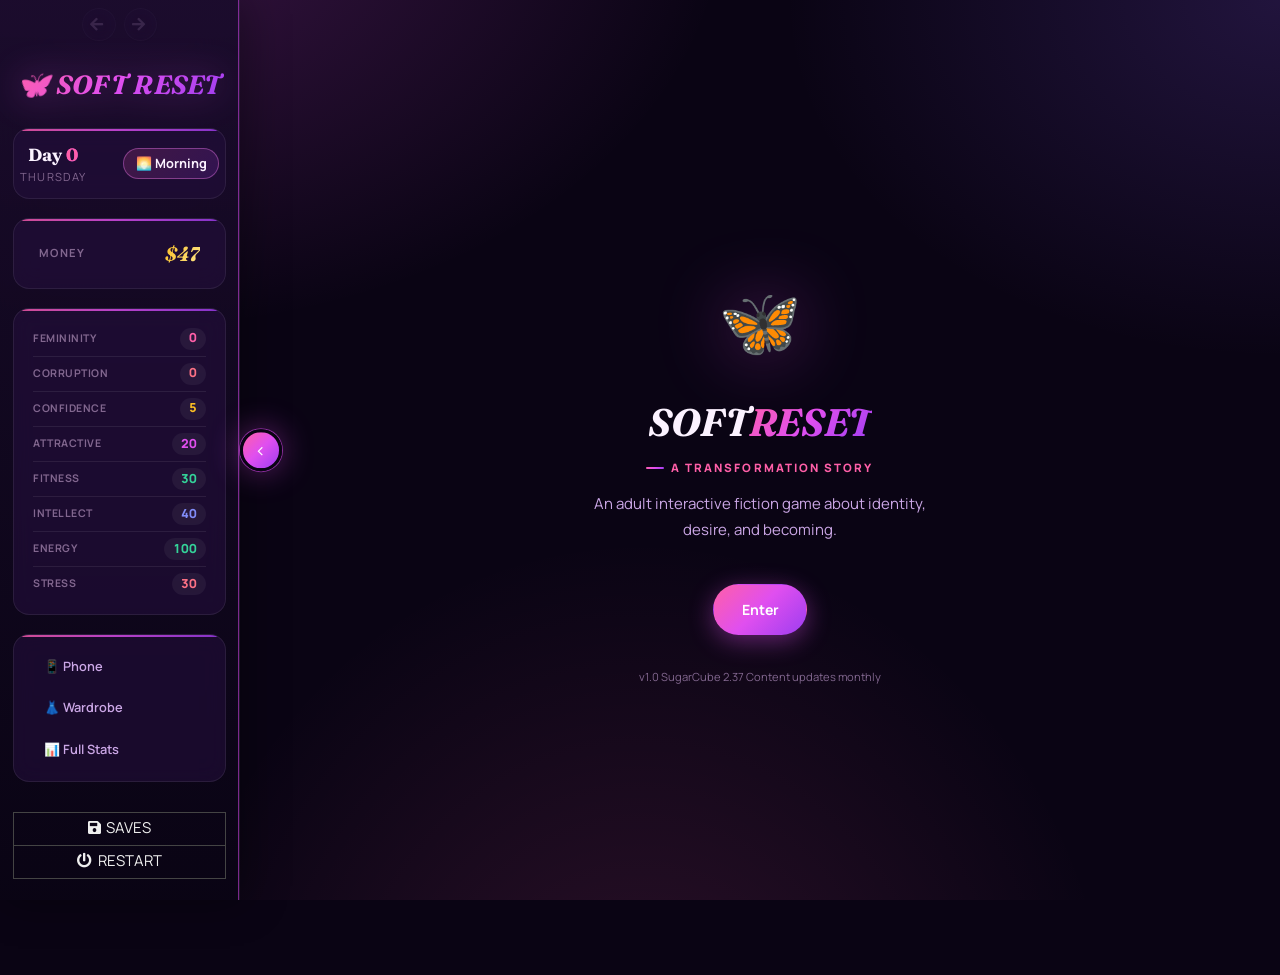
==== index.html @ 500852d0 "changes" ====
<!DOCTYPE html>
<html data-init="no-js">
<head>
<meta charset="UTF-8" />
<title>SOFT RESET</title>
<meta name="viewport" content="width=device-width,initial-scale=1" />
<meta name="application-name" content="SugarCube" />
<meta name="version" content="2.37.3" />
<!--

SugarCube (v2.37.3): A free (gratis and libre) story format.

Copyright © 2013–2021 Thomas Michael Edwards <thomasmedwards@gmail.com>.
All rights reserved.

Redistribution and use in source and binary forms, with or without
modification, are permitted provided that the following conditions are met:

1. Redistributions of source code must retain the above copyright notice, this
   list of conditions and the following disclaimer.
2. Redistributions in binary form must reproduce the above copyright notice,
   this list of conditions and the following disclaimer in the documentation
   and/or other materials provided with the distribution.

THIS SOFTWARE IS PROVIDED BY THE COPYRIGHT HOLDERS AND CONTRIBUTORS "AS IS" AND
ANY EXPRESS OR IMPLIED WARRANTIES, INCLUDING, BUT NOT LIMITED TO, THE IMPLIED
WARRANTIES OF MERCHANTABILITY AND FITNESS FOR A PARTICULAR PURPOSE ARE
DISCLAIMED. IN NO EVENT SHALL THE COPYRIGHT OWNER OR CONTRIBUTORS BE LIABLE FOR
ANY DIRECT, INDIRECT, INCIDENTAL, SPECIAL, EXEMPLARY, OR CONSEQUENTIAL DAMAGES
(INCLUDING, BUT NOT LIMITED TO, PROCUREMENT OF SUBSTITUTE GOODS OR SERVICES;
LOSS OF USE, DATA, OR PROFITS; OR BUSINESS INTERRUPTION) HOWEVER CAUSED AND
ON ANY THEORY OF LIABILITY, WHETHER IN CONTRACT, STRICT LIABILITY, OR TORT
(INCLUDING NEGLIGENCE OR OTHERWISE) ARISING IN ANY WAY OUT OF THE USE OF THIS
SOFTWARE, EVEN IF ADVISED OF THE POSSIBILITY OF SUCH DAMAGE.

-->
<script id="script-libraries" type="text/javascript">
if(document.head&&document.addEventListener&&document.querySelector&&Object.create&&Object.freeze&&JSON){document.documentElement.setAttribute("data-init", "loading");
/*! @source http://purl.eligrey.com/github/classList.js/blob/1.2.20171210/classList.js */
"document"in self&&("classList"in document.createElement("_")&&(!document.createElementNS||"classList"in document.createElementNS("http://www.w3.org/2000/svg","g"))||!function(t){"use strict";if("Element"in t){var e="classList",n="prototype",i=t.Element[n],s=Object,r=String[n].trim||function(){return this.replace(/^\s+|\s+$/g,"")},o=Array[n].indexOf||function(t){for(var e=0,n=this.length;n>e;e++)if(e in this&&this[e]===t)return e;return-1},c=function(t,e){this.name=t,this.code=DOMException[t],this.message=e},a=function(t,e){if(""===e)throw new c("SYNTAX_ERR","The token must not be empty.");if(/\s/.test(e))throw new c("INVALID_CHARACTER_ERR","The token must not contain space characters.");return o.call(t,e)},l=function(t){for(var e=r.call(t.getAttribute("class")||""),n=e?e.split(/\s+/):[],i=0,s=n.length;s>i;i++)this.push(n[i]);this._updateClassName=function(){t.setAttribute("class",this.toString())}},u=l[n]=[],h=function(){return new l(this)};if(c[n]=Error[n],u.item=function(t){return this[t]||null},u.contains=function(t){return~a(this,t+"")},u.add=function(){var t,e=arguments,n=0,i=e.length,s=!1;do t=e[n]+"",~a(this,t)||(this.push(t),s=!0);while(++n<i);s&&this._updateClassName()},u.remove=function(){var t,e,n=arguments,i=0,s=n.length,r=!1;do for(t=n[i]+"",e=a(this,t);~e;)this.splice(e,1),r=!0,e=a(this,t);while(++i<s);r&&this._updateClassName()},u.toggle=function(t,e){var n=this.contains(t),i=n?e!==!0&&"remove":e!==!1&&"add";return i&&this[i](t),e===!0||e===!1?e:!n},u.replace=function(t,e){var n=a(t+"");~n&&(this.splice(n,1,e),this._updateClassName())},u.toString=function(){return this.join(" ")},s.defineProperty){var f={get:h,enumerable:!0,configurable:!0};try{s.defineProperty(i,e,f)}catch(p){void 0!==p.number&&-2146823252!==p.number||(f.enumerable=!1,s.defineProperty(i,e,f))}}else s[n].__defineGetter__&&i.__defineGetter__(e,h)}}(self),function(){"use strict";var t=document.createElement("_");if(t.classList.add("c1","c2"),!t.classList.contains("c2")){var e=function(t){var e=DOMTokenList.prototype[t];DOMTokenList.prototype[t]=function(t){var n,i=arguments.length;for(n=0;i>n;n++)t=arguments[n],e.call(this,t)}};e("add"),e("remove")}if(t.classList.toggle("c3",!1),t.classList.contains("c3")){var n=DOMTokenList.prototype.toggle;DOMTokenList.prototype.toggle=function(t,e){return 1 in arguments&&!this.contains(t)==!e?e:n.call(this,t)}}"replace"in document.createElement("_").classList||(DOMTokenList.prototype.replace=function(t,e){var n=this.toString().split(" "),i=n.indexOf(t+"");~i&&(n=n.slice(i),this.remove.apply(this,n),this.add(e),this.add.apply(this,n.slice(1)))}),t=null}());
/*!
 * https://github.com/es-shims/es5-shim
 * @license es5-shim Copyright 2009-2020 by contributors, MIT License
 * see https://github.com/es-shims/es5-shim/blob/v4.5.14/LICENSE
 */
(function(t,r){"use strict";if(typeof define==="function"&&define.amd){define(r)}else if(typeof exports==="object"){module.exports=r()}else{t.returnExports=r()}})(this,function(){var t=Array;var r=t.prototype;var e=Object;var n=e.prototype;var i=Function;var a=i.prototype;var o=String;var f=o.prototype;var u=Number;var l=u.prototype;var s=r.slice;var c=r.splice;var v=r.push;var h=r.unshift;var p=r.concat;var y=r.join;var d=a.call;var g=a.apply;var w=Math.max;var b=Math.min;var T=n.toString;var m=typeof Symbol==="function"&&typeof Symbol.toStringTag==="symbol";var D;var S=Function.prototype.toString,x=/^\s*class /,O=function isES6ClassFn(t){try{var r=S.call(t);var e=r.replace(/\/\/.*\n/g,"");var n=e.replace(/\/\*[.\s\S]*\*\//g,"");var i=n.replace(/\n/gm," ").replace(/ {2}/g," ");return x.test(i)}catch(a){return false}},E=function tryFunctionObject(t){try{if(O(t)){return false}S.call(t);return true}catch(r){return false}},j="[object Function]",I="[object GeneratorFunction]",D=function isCallable(t){if(!t){return false}if(typeof t!=="function"&&typeof t!=="object"){return false}if(m){return E(t)}if(O(t)){return false}var r=T.call(t);return r===j||r===I};var M;var U=RegExp.prototype.exec,$=function tryRegexExec(t){try{U.call(t);return true}catch(r){return false}},F="[object RegExp]";M=function isRegex(t){if(typeof t!=="object"){return false}return m?$(t):T.call(t)===F};var N;var C=String.prototype.valueOf,k=function tryStringObject(t){try{C.call(t);return true}catch(r){return false}},A="[object String]";N=function isString(t){if(typeof t==="string"){return true}if(typeof t!=="object"){return false}return m?k(t):T.call(t)===A};var R=e.defineProperty&&function(){try{var t={};e.defineProperty(t,"x",{enumerable:false,value:t});for(var r in t){return false}return t.x===t}catch(n){return false}}();var P=function(t){var r;if(R){r=function(t,r,n,i){if(!i&&r in t){return}e.defineProperty(t,r,{configurable:true,enumerable:false,writable:true,value:n})}}else{r=function(t,r,e,n){if(!n&&r in t){return}t[r]=e}}return function defineProperties(e,n,i){for(var a in n){if(t.call(n,a)){r(e,a,n[a],i)}}}}(n.hasOwnProperty);var J=function isPrimitive(t){var r=typeof t;return t===null||r!=="object"&&r!=="function"};var Y=u.isNaN||function isActualNaN(t){return t!==t};var z={ToInteger:function ToInteger(t){var r=+t;if(Y(r)){r=0}else if(r!==0&&r!==1/0&&r!==-(1/0)){r=(r>0||-1)*Math.floor(Math.abs(r))}return r},ToPrimitive:function ToPrimitive(t){var r,e,n;if(J(t)){return t}e=t.valueOf;if(D(e)){r=e.call(t);if(J(r)){return r}}n=t.toString;if(D(n)){r=n.call(t);if(J(r)){return r}}throw new TypeError},ToObject:function(t){if(t==null){throw new TypeError("can't convert "+t+" to object")}return e(t)},ToUint32:function ToUint32(t){return t>>>0}};var Z=function Empty(){};P(a,{bind:function bind(t){var r=this;if(!D(r)){throw new TypeError("Function.prototype.bind called on incompatible "+r)}var n=s.call(arguments,1);var a;var o=function(){if(this instanceof a){var i=g.call(r,this,p.call(n,s.call(arguments)));if(e(i)===i){return i}return this}else{return g.call(r,t,p.call(n,s.call(arguments)))}};var f=w(0,r.length-n.length);var u=[];for(var l=0;l<f;l++){v.call(u,"$"+l)}a=i("binder","return function ("+y.call(u,",")+"){ return binder.apply(this, arguments); }")(o);if(r.prototype){Z.prototype=r.prototype;a.prototype=new Z;Z.prototype=null}return a}});var G=d.bind(n.hasOwnProperty);var H=d.bind(n.toString);var W=d.bind(s);var B=g.bind(s);if(typeof document==="object"&&document&&document.documentElement){try{W(document.documentElement.childNodes)}catch(X){var L=W;var q=B;W=function arraySliceIE(t){var r=[];var e=t.length;while(e-- >0){r[e]=t[e]}return q(r,L(arguments,1))};B=function arraySliceApplyIE(t,r){return q(W(t),r)}}}var K=d.bind(f.slice);var Q=d.bind(f.split);var V=d.bind(f.indexOf);var _=d.bind(v);var tt=d.bind(n.propertyIsEnumerable);var rt=d.bind(r.sort);var et=t.isArray||function isArray(t){return H(t)==="[object Array]"};var nt=[].unshift(0)!==1;P(r,{unshift:function(){h.apply(this,arguments);return this.length}},nt);P(t,{isArray:et});var it=e("a");var at=it[0]!=="a"||!(0 in it);var ot=function properlyBoxed(t){var r=true;var e=true;var n=false;if(t){try{t.call("foo",function(t,e,n){if(typeof n!=="object"){r=false}});t.call([1],function(){"use strict";e=typeof this==="string"},"x")}catch(i){n=true}}return!!t&&!n&&r&&e};P(r,{forEach:function forEach(t){var r=z.ToObject(this);var e=at&&N(this)?Q(this,""):r;var n=-1;var i=z.ToUint32(e.length);var a;if(arguments.length>1){a=arguments[1]}if(!D(t)){throw new TypeError("Array.prototype.forEach callback must be a function")}while(++n<i){if(n in e){if(typeof a==="undefined"){t(e[n],n,r)}else{t.call(a,e[n],n,r)}}}}},!ot(r.forEach));P(r,{map:function map(r){var e=z.ToObject(this);var n=at&&N(this)?Q(this,""):e;var i=z.ToUint32(n.length);var a=t(i);var o;if(arguments.length>1){o=arguments[1]}if(!D(r)){throw new TypeError("Array.prototype.map callback must be a function")}for(var f=0;f<i;f++){if(f in n){if(typeof o==="undefined"){a[f]=r(n[f],f,e)}else{a[f]=r.call(o,n[f],f,e)}}}return a}},!ot(r.map));P(r,{filter:function filter(t){var r=z.ToObject(this);var e=at&&N(this)?Q(this,""):r;var n=z.ToUint32(e.length);var i=[];var a;var o;if(arguments.length>1){o=arguments[1]}if(!D(t)){throw new TypeError("Array.prototype.filter callback must be a function")}for(var f=0;f<n;f++){if(f in e){a=e[f];if(typeof o==="undefined"?t(a,f,r):t.call(o,a,f,r)){_(i,a)}}}return i}},!ot(r.filter));P(r,{every:function every(t){var r=z.ToObject(this);var e=at&&N(this)?Q(this,""):r;var n=z.ToUint32(e.length);var i;if(arguments.length>1){i=arguments[1]}if(!D(t)){throw new TypeError("Array.prototype.every callback must be a function")}for(var a=0;a<n;a++){if(a in e&&!(typeof i==="undefined"?t(e[a],a,r):t.call(i,e[a],a,r))){return false}}return true}},!ot(r.every));P(r,{some:function some(t){var r=z.ToObject(this);var e=at&&N(this)?Q(this,""):r;var n=z.ToUint32(e.length);var i;if(arguments.length>1){i=arguments[1]}if(!D(t)){throw new TypeError("Array.prototype.some callback must be a function")}for(var a=0;a<n;a++){if(a in e&&(typeof i==="undefined"?t(e[a],a,r):t.call(i,e[a],a,r))){return true}}return false}},!ot(r.some));var ft=false;if(r.reduce){ft=typeof r.reduce.call("es5",function(t,r,e,n){return n})==="object"}P(r,{reduce:function reduce(t){var r=z.ToObject(this);var e=at&&N(this)?Q(this,""):r;var n=z.ToUint32(e.length);if(!D(t)){throw new TypeError("Array.prototype.reduce callback must be a function")}if(n===0&&arguments.length===1){throw new TypeError("reduce of empty array with no initial value")}var i=0;var a;if(arguments.length>=2){a=arguments[1]}else{do{if(i in e){a=e[i++];break}if(++i>=n){throw new TypeError("reduce of empty array with no initial value")}}while(true)}for(;i<n;i++){if(i in e){a=t(a,e[i],i,r)}}return a}},!ft);var ut=false;if(r.reduceRight){ut=typeof r.reduceRight.call("es5",function(t,r,e,n){return n})==="object"}P(r,{reduceRight:function reduceRight(t){var r=z.ToObject(this);var e=at&&N(this)?Q(this,""):r;var n=z.ToUint32(e.length);if(!D(t)){throw new TypeError("Array.prototype.reduceRight callback must be a function")}if(n===0&&arguments.length===1){throw new TypeError("reduceRight of empty array with no initial value")}var i;var a=n-1;if(arguments.length>=2){i=arguments[1]}else{do{if(a in e){i=e[a--];break}if(--a<0){throw new TypeError("reduceRight of empty array with no initial value")}}while(true)}if(a<0){return i}do{if(a in e){i=t(i,e[a],a,r)}}while(a--);return i}},!ut);var lt=r.indexOf&&[0,1].indexOf(1,2)!==-1;P(r,{indexOf:function indexOf(t){var r=at&&N(this)?Q(this,""):z.ToObject(this);var e=z.ToUint32(r.length);if(e===0){return-1}var n=0;if(arguments.length>1){n=z.ToInteger(arguments[1])}n=n>=0?n:w(0,e+n);for(;n<e;n++){if(n in r&&r[n]===t){return n}}return-1}},lt);var st=r.lastIndexOf&&[0,1].lastIndexOf(0,-3)!==-1;P(r,{lastIndexOf:function lastIndexOf(t){var r=at&&N(this)?Q(this,""):z.ToObject(this);var e=z.ToUint32(r.length);if(e===0){return-1}var n=e-1;if(arguments.length>1){n=b(n,z.ToInteger(arguments[1]))}n=n>=0?n:e-Math.abs(n);for(;n>=0;n--){if(n in r&&t===r[n]){return n}}return-1}},st);var ct=function(){var t=[1,2];var r=t.splice();return t.length===2&&et(r)&&r.length===0}();P(r,{splice:function splice(t,r){if(arguments.length===0){return[]}else{return c.apply(this,arguments)}}},!ct);var vt=function(){var t={};r.splice.call(t,0,0,1);return t.length===1}();P(r,{splice:function splice(t,r){if(arguments.length===0){return[]}var e=arguments;this.length=w(z.ToInteger(this.length),0);if(arguments.length>0&&typeof r!=="number"){e=W(arguments);if(e.length<2){_(e,this.length-t)}else{e[1]=z.ToInteger(r)}}return c.apply(this,e)}},!vt);var ht=function(){var r=new t(1e5);r[8]="x";r.splice(1,1);return r.indexOf("x")===7}();var pt=function(){var t=256;var r=[];r[t]="a";r.splice(t+1,0,"b");return r[t]==="a"}();P(r,{splice:function splice(t,r){var e=z.ToObject(this);var n=[];var i=z.ToUint32(e.length);var a=z.ToInteger(t);var f=a<0?w(i+a,0):b(a,i);var u=arguments.length===0?0:arguments.length===1?i-f:b(w(z.ToInteger(r),0),i-f);var l=0;var s;while(l<u){s=o(f+l);if(G(e,s)){n[l]=e[s]}l+=1}var c=W(arguments,2);var v=c.length;var h;if(v<u){l=f;var p=i-u;while(l<p){s=o(l+u);h=o(l+v);if(G(e,s)){e[h]=e[s]}else{delete e[h]}l+=1}l=i;var y=i-u+v;while(l>y){delete e[l-1];l-=1}}else if(v>u){l=i-u;while(l>f){s=o(l+u-1);h=o(l+v-1);if(G(e,s)){e[h]=e[s]}else{delete e[h]}l-=1}}l=f;for(var d=0;d<c.length;++d){e[l]=c[d];l+=1}e.length=i-u+v;return n}},!ht||!pt);var yt=r.join;var dt;try{dt=Array.prototype.join.call("123",",")!=="1,2,3"}catch(X){dt=true}if(dt){P(r,{join:function join(t){var r=typeof t==="undefined"?",":t;return yt.call(N(this)?Q(this,""):this,r)}},dt)}var gt=[1,2].join(undefined)!=="1,2";if(gt){P(r,{join:function join(t){var r=typeof t==="undefined"?",":t;return yt.call(this,r)}},gt)}var wt=function push(t){var r=z.ToObject(this);var e=z.ToUint32(r.length);var n=0;while(n<arguments.length){r[e+n]=arguments[n];n+=1}r.length=e+n;return e+n};var bt=function(){var t={};var r=Array.prototype.push.call(t,undefined);return r!==1||t.length!==1||typeof t[0]!=="undefined"||!G(t,0)}();P(r,{push:function push(t){if(et(this)){return v.apply(this,arguments)}return wt.apply(this,arguments)}},bt);var Tt=function(){var t=[];var r=t.push(undefined);return r!==1||t.length!==1||typeof t[0]!=="undefined"||!G(t,0)}();P(r,{push:wt},Tt);P(r,{slice:function(t,r){var e=N(this)?Q(this,""):this;return B(e,arguments)}},at);var mt=function(){try{[1,2].sort(null)}catch(t){try{[1,2].sort({})}catch(r){return false}}return true}();var Dt=function(){try{[1,2].sort(/a/);return false}catch(t){}return true}();var St=function(){try{[1,2].sort(undefined);return true}catch(t){}return false}();P(r,{sort:function sort(t){if(typeof t==="undefined"){return rt(this)}if(!D(t)){throw new TypeError("Array.prototype.sort callback must be a function")}return rt(this,t)}},mt||!St||!Dt);var xt=!tt({toString:null},"toString");var Ot=tt(function(){},"prototype");var Et=!G("x","0");var jt=function(t){var r=t.constructor;return r&&r.prototype===t};var It={$applicationCache:true,$console:true,$external:true,$frame:true,$frameElement:true,$frames:true,$innerHeight:true,$innerWidth:true,$onmozfullscreenchange:true,$onmozfullscreenerror:true,$outerHeight:true,$outerWidth:true,$pageXOffset:true,$pageYOffset:true,$parent:true,$scrollLeft:true,$scrollTop:true,$scrollX:true,$scrollY:true,$self:true,$webkitIndexedDB:true,$webkitStorageInfo:true,$window:true,$width:true,$height:true,$top:true,$localStorage:true};var Mt=function(){if(typeof window==="undefined"){return false}for(var t in window){try{if(!It["$"+t]&&G(window,t)&&window[t]!==null&&typeof window[t]==="object"){jt(window[t])}}catch(r){return true}}return false}();var Ut=function(t){if(typeof window==="undefined"||!Mt){return jt(t)}try{return jt(t)}catch(r){return false}};var $t=["toString","toLocaleString","valueOf","hasOwnProperty","isPrototypeOf","propertyIsEnumerable","constructor"];var Ft=$t.length;var Nt=function isArguments(t){return H(t)==="[object Arguments]"};var Ct=function isArguments(t){return t!==null&&typeof t==="object"&&typeof t.length==="number"&&t.length>=0&&!et(t)&&D(t.callee)};var kt=Nt(arguments)?Nt:Ct;P(e,{keys:function keys(t){var r=D(t);var e=kt(t);var n=t!==null&&typeof t==="object";var i=n&&N(t);if(!n&&!r&&!e){throw new TypeError("Object.keys called on a non-object")}var a=[];var f=Ot&&r;if(i&&Et||e){for(var u=0;u<t.length;++u){_(a,o(u))}}if(!e){for(var l in t){if(!(f&&l==="prototype")&&G(t,l)){_(a,o(l))}}}if(xt){var s=Ut(t);for(var c=0;c<Ft;c++){var v=$t[c];if(!(s&&v==="constructor")&&G(t,v)){_(a,v)}}}return a}});var At=e.keys&&function(){return e.keys(arguments).length===2}(1,2);var Rt=e.keys&&function(){var t=e.keys(arguments);return arguments.length!==1||t.length!==1||t[0]!==1}(1);var Pt=e.keys;P(e,{keys:function keys(t){if(kt(t)){return Pt(W(t))}else{return Pt(t)}}},!At||Rt);var Jt=new Date(-0xc782b5b342b24).getUTCMonth()!==0;var Yt=new Date(-0x55d318d56a724);var zt=new Date(14496624e5);var Zt=Yt.toUTCString()!=="Mon, 01 Jan -45875 11:59:59 GMT";var Gt;var Ht;var Wt=Yt.getTimezoneOffset();if(Wt<-720){Gt=Yt.toDateString()!=="Tue Jan 02 -45875";Ht=!/^Thu Dec 10 2015 \d\d:\d\d:\d\d GMT[-+]\d\d\d\d(?: |$)/.test(String(zt))}else{Gt=Yt.toDateString()!=="Mon Jan 01 -45875";Ht=!/^Wed Dec 09 2015 \d\d:\d\d:\d\d GMT[-+]\d\d\d\d(?: |$)/.test(String(zt))}var Bt=d.bind(Date.prototype.getFullYear);var Xt=d.bind(Date.prototype.getMonth);var Lt=d.bind(Date.prototype.getDate);var qt=d.bind(Date.prototype.getUTCFullYear);var Kt=d.bind(Date.prototype.getUTCMonth);var Qt=d.bind(Date.prototype.getUTCDate);var Vt=d.bind(Date.prototype.getUTCDay);var _t=d.bind(Date.prototype.getUTCHours);var tr=d.bind(Date.prototype.getUTCMinutes);var rr=d.bind(Date.prototype.getUTCSeconds);var er=d.bind(Date.prototype.getUTCMilliseconds);var nr=["Sun","Mon","Tue","Wed","Thu","Fri","Sat"];var ir=["Jan","Feb","Mar","Apr","May","Jun","Jul","Aug","Sep","Oct","Nov","Dec"];var ar=function daysInMonth(t,r){return Lt(new Date(r,t,0))};P(Date.prototype,{getFullYear:function getFullYear(){if(!this||!(this instanceof Date)){throw new TypeError("this is not a Date object.")}var t=Bt(this);if(t<0&&Xt(this)>11){return t+1}return t},getMonth:function getMonth(){if(!this||!(this instanceof Date)){throw new TypeError("this is not a Date object.")}var t=Bt(this);var r=Xt(this);if(t<0&&r>11){return 0}return r},getDate:function getDate(){if(!this||!(this instanceof Date)){throw new TypeError("this is not a Date object.")}var t=Bt(this);var r=Xt(this);var e=Lt(this);if(t<0&&r>11){if(r===12){return e}var n=ar(0,t+1);return n-e+1}return e},getUTCFullYear:function getUTCFullYear(){if(!this||!(this instanceof Date)){throw new TypeError("this is not a Date object.")}var t=qt(this);if(t<0&&Kt(this)>11){return t+1}return t},getUTCMonth:function getUTCMonth(){if(!this||!(this instanceof Date)){throw new TypeError("this is not a Date object.")}var t=qt(this);var r=Kt(this);if(t<0&&r>11){return 0}return r},getUTCDate:function getUTCDate(){if(!this||!(this instanceof Date)){throw new TypeError("this is not a Date object.")}var t=qt(this);var r=Kt(this);var e=Qt(this);if(t<0&&r>11){if(r===12){return e}var n=ar(0,t+1);return n-e+1}return e}},Jt);P(Date.prototype,{toUTCString:function toUTCString(){if(!this||!(this instanceof Date)){throw new TypeError("this is not a Date object.")}var t=Vt(this);var r=Qt(this);var e=Kt(this);var n=qt(this);var i=_t(this);var a=tr(this);var o=rr(this);return nr[t]+", "+(r<10?"0"+r:r)+" "+ir[e]+" "+n+" "+(i<10?"0"+i:i)+":"+(a<10?"0"+a:a)+":"+(o<10?"0"+o:o)+" GMT"}},Jt||Zt);P(Date.prototype,{toDateString:function toDateString(){if(!this||!(this instanceof Date)){throw new TypeError("this is not a Date object.")}var t=this.getDay();var r=this.getDate();var e=this.getMonth();var n=this.getFullYear();return nr[t]+" "+ir[e]+" "+(r<10?"0"+r:r)+" "+n}},Jt||Gt);if(Jt||Ht){Date.prototype.toString=function toString(){if(!this||!(this instanceof Date)){throw new TypeError("this is not a Date object.")}var t=this.getDay();var r=this.getDate();var e=this.getMonth();var n=this.getFullYear();var i=this.getHours();var a=this.getMinutes();var o=this.getSeconds();var f=this.getTimezoneOffset();var u=Math.floor(Math.abs(f)/60);var l=Math.floor(Math.abs(f)%60);return nr[t]+" "+ir[e]+" "+(r<10?"0"+r:r)+" "+n+" "+(i<10?"0"+i:i)+":"+(a<10?"0"+a:a)+":"+(o<10?"0"+o:o)+" GMT"+(f>0?"-":"+")+(u<10?"0"+u:u)+(l<10?"0"+l:l)};if(R){e.defineProperty(Date.prototype,"toString",{configurable:true,enumerable:false,writable:true})}}var or=-621987552e5;var fr="-000001";var ur=Date.prototype.toISOString&&new Date(or).toISOString().indexOf(fr)===-1;var lr=Date.prototype.toISOString&&new Date(-1).toISOString()!=="1969-12-31T23:59:59.999Z";var sr=d.bind(Date.prototype.getTime);P(Date.prototype,{toISOString:function toISOString(){if(!isFinite(this)||!isFinite(sr(this))){throw new RangeError("Date.prototype.toISOString called on non-finite value.")}var t=qt(this);var r=Kt(this);t+=Math.floor(r/12);r=(r%12+12)%12;var e=[r+1,Qt(this),_t(this),tr(this),rr(this)];t=(t<0?"-":t>9999?"+":"")+K("00000"+Math.abs(t),0<=t&&t<=9999?-4:-6);for(var n=0;n<e.length;++n){e[n]=K("00"+e[n],-2)}return t+"-"+W(e,0,2).join("-")+"T"+W(e,2).join(":")+"."+K("000"+er(this),-3)+"Z"}},ur||lr);var cr=function(){try{return Date.prototype.toJSON&&new Date(NaN).toJSON()===null&&new Date(or).toJSON().indexOf(fr)!==-1&&Date.prototype.toJSON.call({toISOString:function(){return true}})}catch(t){return false}}();if(!cr){Date.prototype.toJSON=function toJSON(t){var r=e(this);var n=z.ToPrimitive(r);if(typeof n==="number"&&!isFinite(n)){return null}var i=r.toISOString;if(!D(i)){throw new TypeError("toISOString property is not callable")}return i.call(r)}}var vr=Date.parse("+033658-09-27T01:46:40.000Z")===1e15;var hr=!isNaN(Date.parse("2012-04-04T24:00:00.500Z"))||!isNaN(Date.parse("2012-11-31T23:59:59.000Z"))||!isNaN(Date.parse("2012-12-31T23:59:60.000Z"));var pr=isNaN(Date.parse("2000-01-01T00:00:00.000Z"));if(pr||hr||!vr){var yr=Math.pow(2,31)-1;var dr=Y(new Date(1970,0,1,0,0,0,yr+1).getTime());Date=function(t){var r=function Date(e,n,i,a,f,u,l){var s=arguments.length;var c;if(this instanceof t){var v=u;var h=l;if(dr&&s>=7&&l>yr){var p=Math.floor(l/yr)*yr;var y=Math.floor(p/1e3);v+=y;h-=y*1e3}c=s===1&&o(e)===e?new t(r.parse(e)):s>=7?new t(e,n,i,a,f,v,h):s>=6?new t(e,n,i,a,f,v):s>=5?new t(e,n,i,a,f):s>=4?new t(e,n,i,a):s>=3?new t(e,n,i):s>=2?new t(e,n):s>=1?new t(e instanceof t?+e:e):new t}else{c=t.apply(this,arguments)}if(!J(c)){P(c,{constructor:r},true)}return c};var e=new RegExp("^"+"(\\d{4}|[+-]\\d{6})"+"(?:-(\\d{2})"+"(?:-(\\d{2})"+"(?:"+"T(\\d{2})"+":(\\d{2})"+"(?:"+":(\\d{2})"+"(?:(\\.\\d{1,}))?"+")?"+"("+"Z|"+"(?:"+"([-+])"+"(\\d{2})"+":(\\d{2})"+")"+")?)?)?)?"+"$");var n=[0,31,59,90,120,151,181,212,243,273,304,334,365];var i=function dayFromMonth(t,r){var e=r>1?1:0;return n[r]+Math.floor((t-1969+e)/4)-Math.floor((t-1901+e)/100)+Math.floor((t-1601+e)/400)+365*(t-1970)};var a=function toUTC(r){var e=0;var n=r;if(dr&&n>yr){var i=Math.floor(n/yr)*yr;var a=Math.floor(i/1e3);e+=a;n-=a*1e3}return u(new t(1970,0,1,0,0,e,n))};for(var f in t){if(G(t,f)){r[f]=t[f]}}P(r,{now:t.now,UTC:t.UTC},true);r.prototype=t.prototype;P(r.prototype,{constructor:r},true);var l=function parse(r){var n=e.exec(r);if(n){var o=u(n[1]),f=u(n[2]||1)-1,l=u(n[3]||1)-1,s=u(n[4]||0),c=u(n[5]||0),v=u(n[6]||0),h=Math.floor(u(n[7]||0)*1e3),p=Boolean(n[4]&&!n[8]),y=n[9]==="-"?1:-1,d=u(n[10]||0),g=u(n[11]||0),w;var b=c>0||v>0||h>0;if(s<(b?24:25)&&c<60&&v<60&&h<1e3&&f>-1&&f<12&&d<24&&g<60&&l>-1&&l<i(o,f+1)-i(o,f)){w=((i(o,f)+l)*24+s+d*y)*60;w=((w+c+g*y)*60+v)*1e3+h;if(p){w=a(w)}if(-864e13<=w&&w<=864e13){return w}}return NaN}return t.parse.apply(this,arguments)};P(r,{parse:l});return r}(Date)}if(!Date.now){Date.now=function now(){return(new Date).getTime()}}var gr=l.toFixed&&(8e-5.toFixed(3)!=="0.000"||.9.toFixed(0)!=="1"||1.255.toFixed(2)!=="1.25"||(1000000000000000128).toFixed(0)!=="1000000000000000128");var wr={base:1e7,size:6,data:[0,0,0,0,0,0],multiply:function multiply(t,r){var e=-1;var n=r;while(++e<wr.size){n+=t*wr.data[e];wr.data[e]=n%wr.base;n=Math.floor(n/wr.base)}},divide:function divide(t){var r=wr.size;var e=0;while(--r>=0){e+=wr.data[r];wr.data[r]=Math.floor(e/t);e=e%t*wr.base}},numToString:function numToString(){var t=wr.size;var r="";while(--t>=0){if(r!==""||t===0||wr.data[t]!==0){var e=o(wr.data[t]);if(r===""){r=e}else{r+=K("0000000",0,7-e.length)+e}}}return r},pow:function pow(t,r,e){return r===0?e:r%2===1?pow(t,r-1,e*t):pow(t*t,r/2,e)},log:function log(t){var r=0;var e=t;while(e>=4096){r+=12;e/=4096}while(e>=2){r+=1;e/=2}return r}};var br=function toFixed(t){var r,e,n,i,a,f,l,s;r=u(t);r=Y(r)?0:Math.floor(r);if(r<0||r>20){throw new RangeError("Number.toFixed called with invalid number of decimals")}e=u(this);if(Y(e)){return"NaN"}if(e<=-1e21||e>=1e21){return o(e)}n="";if(e<0){n="-";e=-e}i="0";if(e>1e-21){a=wr.log(e*wr.pow(2,69,1))-69;f=a<0?e*wr.pow(2,-a,1):e/wr.pow(2,a,1);f*=4503599627370496;a=52-a;if(a>0){wr.multiply(0,f);l=r;while(l>=7){wr.multiply(1e7,0);l-=7}wr.multiply(wr.pow(10,l,1),0);l=a-1;while(l>=23){wr.divide(1<<23);l-=23}wr.divide(1<<l);wr.multiply(1,1);wr.divide(2);i=wr.numToString()}else{wr.multiply(0,f);wr.multiply(1<<-a,0);i=wr.numToString()+K("0.00000000000000000000",2,2+r)}}if(r>0){s=i.length;if(s<=r){i=n+K("0.0000000000000000000",0,r-s+2)+i}else{i=n+K(i,0,s-r)+"."+K(i,s-r)}}else{i=n+i}return i};P(l,{toFixed:br},gr);var Tr=function(){try{return 1..toPrecision(undefined)==="1"}catch(t){return true}}();var mr=l.toPrecision;P(l,{toPrecision:function toPrecision(t){return typeof t==="undefined"?mr.call(this):mr.call(this,t)}},Tr);if("ab".split(/(?:ab)*/).length!==2||".".split(/(.?)(.?)/).length!==4||"tesst".split(/(s)*/)[1]==="t"||"test".split(/(?:)/,-1).length!==4||"".split(/.?/).length||".".split(/()()/).length>1){(function(){var t=typeof/()??/.exec("")[1]==="undefined";var r=Math.pow(2,32)-1;f.split=function(e,n){var i=String(this);if(typeof e==="undefined"&&n===0){return[]}if(!M(e)){return Q(this,e,n)}var a=[];var o=(e.ignoreCase?"i":"")+(e.multiline?"m":"")+(e.unicode?"u":"")+(e.sticky?"y":""),f=0,u,l,s,c;var h=new RegExp(e.source,o+"g");if(!t){u=new RegExp("^"+h.source+"$(?!\\s)",o)}var p=typeof n==="undefined"?r:z.ToUint32(n);l=h.exec(i);while(l){s=l.index+l[0].length;if(s>f){_(a,K(i,f,l.index));if(!t&&l.length>1){l[0].replace(u,function(){for(var t=1;t<arguments.length-2;t++){if(typeof arguments[t]==="undefined"){l[t]=void 0}}})}if(l.length>1&&l.index<i.length){v.apply(a,W(l,1))}c=l[0].length;f=s;if(a.length>=p){break}}if(h.lastIndex===l.index){h.lastIndex++}l=h.exec(i)}if(f===i.length){if(c||!h.test("")){_(a,"")}}else{_(a,K(i,f))}return a.length>p?W(a,0,p):a}})()}else if("0".split(void 0,0).length){f.split=function split(t,r){if(typeof t==="undefined"&&r===0){return[]}return Q(this,t,r)}}var Dr=f.replace;var Sr=function(){var t=[];"x".replace(/x(.)?/g,function(r,e){_(t,e)});return t.length===1&&typeof t[0]==="undefined"}();if(!Sr){f.replace=function replace(t,r){var e=D(r);var n=M(t)&&/\)[*?]/.test(t.source);if(!e||!n){return Dr.call(this,t,r)}else{var i=function(e){var n=arguments.length;var i=t.lastIndex;t.lastIndex=0;var a=t.exec(e)||[];t.lastIndex=i;_(a,arguments[n-2],arguments[n-1]);return r.apply(this,a)};return Dr.call(this,t,i)}}}var xr=f.substr;var Or="".substr&&"0b".substr(-1)!=="b";P(f,{substr:function substr(t,r){var e=t;if(t<0){e=w(this.length+t,0)}return xr.call(this,e,r)}},Or);var Er="\t\n\x0B\f\r \xa0\u1680\u2000\u2001\u2002\u2003"+"\u2004\u2005\u2006\u2007\u2008\u2009\u200a\u202f\u205f\u3000\u2028"+"\u2029\ufeff";var jr="\u200b";var Ir="["+Er+"]";var Mr=new RegExp("^"+Ir+Ir+"*");var Ur=new RegExp(Ir+Ir+"*$");var $r=f.trim&&(Er.trim()||!jr.trim());P(f,{trim:function trim(){if(typeof this==="undefined"||this===null){throw new TypeError("can't convert "+this+" to object")}return o(this).replace(Mr,"").replace(Ur,"")}},$r);var Fr=d.bind(String.prototype.trim);var Nr=f.lastIndexOf&&"abc\u3042\u3044".lastIndexOf("\u3042\u3044",2)!==-1;P(f,{lastIndexOf:function lastIndexOf(t){if(typeof this==="undefined"||this===null){throw new TypeError("can't convert "+this+" to object")}var r=o(this);var e=o(t);var n=arguments.length>1?u(arguments[1]):NaN;var i=Y(n)?Infinity:z.ToInteger(n);var a=b(w(i,0),r.length);var f=e.length;var l=a+f;while(l>0){l=w(0,l-f);var s=V(K(r,l,a+f),e);if(s!==-1){return l+s}}return-1}},Nr);var Cr=f.lastIndexOf;P(f,{lastIndexOf:function lastIndexOf(t){return Cr.apply(this,arguments)}},f.lastIndexOf.length!==1);if(parseInt(Er+"08")!==8||parseInt(Er+"0x16")!==22){parseInt=function(t){var r=/^[-+]?0[xX]/;return function parseInt(e,n){if(typeof e==="symbol"){""+e}var i=Fr(String(e));var a=u(n)||(r.test(i)?16:10);return t(i,a)}}(parseInt)}if(1/parseFloat("-0")!==-Infinity){parseFloat=function(t){return function parseFloat(r){var e=Fr(String(r));var n=t(e);return n===0&&K(e,0,1)==="-"?-0:n}}(parseFloat)}if(String(new RangeError("test"))!=="RangeError: test"){var kr=function toString(){if(typeof this==="undefined"||this===null){throw new TypeError("can't convert "+this+" to object")}var t=this.name;if(typeof t==="undefined"){t="Error"}else if(typeof t!=="string"){t=o(t)}var r=this.message;if(typeof r==="undefined"){r=""}else if(typeof r!=="string"){r=o(r)}if(!t){return r}if(!r){return t}return t+": "+r};Error.prototype.toString=kr}if(R){var Ar=function(t,r){if(tt(t,r)){var e=Object.getOwnPropertyDescriptor(t,r);if(e.configurable){e.enumerable=false;Object.defineProperty(t,r,e)}}};Ar(Error.prototype,"message");if(Error.prototype.message!==""){Error.prototype.message=""}Ar(Error.prototype,"name")}if(String(/a/gim)!=="/a/gim"){var Rr=function toString(){var t="/"+this.source+"/";if(this.global){t+="g"}if(this.ignoreCase){t+="i"}if(this.multiline){t+="m"}return t};RegExp.prototype.toString=Rr}});
/*!
 * https://github.com/paulmillr/es6-shim
 * @license es6-shim Copyright 2013-2016 by Paul Miller (http://paulmillr.com)
 *   and contributors,  MIT License
 * es6-shim: v0.35.4
 * see https://github.com/paulmillr/es6-shim/blob/0.35.4/LICENSE
 * Details and documentation:
 * https://github.com/paulmillr/es6-shim/
 */
(function(e,t){if(typeof define==="function"&&define.amd){define(t)}else if(typeof exports==="object"){module.exports=t()}else{e.returnExports=t()}})(this,function(){"use strict";var e=Function.call.bind(Function.apply);var t=Function.call.bind(Function.call);var r=Array.isArray;var n=Object.keys;var o=function notThunker(t){return function notThunk(){return!e(t,this,arguments)}};var i=function(e){try{e();return false}catch(t){return true}};var a=function valueOrFalseIfThrows(e){try{return e()}catch(t){return false}};var u=o(i);var f=function(){return!i(function(){return Object.defineProperty({},"x",{get:function(){}})})};var s=!!Object.defineProperty&&f();var c=function foo(){}.name==="foo";var l=Function.call.bind(Array.prototype.forEach);var p=Function.call.bind(Array.prototype.reduce);var v=Function.call.bind(Array.prototype.filter);var y=Function.call.bind(Array.prototype.some);var h=function(e,t,r,n){if(!n&&t in e){return}if(s){Object.defineProperty(e,t,{configurable:true,enumerable:false,writable:true,value:r})}else{e[t]=r}};var b=function(e,t,r){l(n(t),function(n){var o=t[n];h(e,n,o,!!r)})};var g=Function.call.bind(Object.prototype.toString);var d=typeof/abc/==="function"?function IsCallableSlow(e){return typeof e==="function"&&g(e)==="[object Function]"}:function IsCallableFast(e){return typeof e==="function"};var m={getter:function(e,t,r){if(!s){throw new TypeError("getters require true ES5 support")}Object.defineProperty(e,t,{configurable:true,enumerable:false,get:r})},proxy:function(e,t,r){if(!s){throw new TypeError("getters require true ES5 support")}var n=Object.getOwnPropertyDescriptor(e,t);Object.defineProperty(r,t,{configurable:n.configurable,enumerable:n.enumerable,get:function getKey(){return e[t]},set:function setKey(r){e[t]=r}})},redefine:function(e,t,r){if(s){var n=Object.getOwnPropertyDescriptor(e,t);n.value=r;Object.defineProperty(e,t,n)}else{e[t]=r}},defineByDescriptor:function(e,t,r){if(s){Object.defineProperty(e,t,r)}else if("value"in r){e[t]=r.value}},preserveToString:function(e,t){if(t&&d(t.toString)){h(e,"toString",t.toString.bind(t),true)}}};var O=Object.create||function(e,t){var r=function Prototype(){};r.prototype=e;var o=new r;if(typeof t!=="undefined"){n(t).forEach(function(e){m.defineByDescriptor(o,e,t[e])})}return o};var w=function(e,t){if(!Object.setPrototypeOf){return false}return a(function(){var r=function Subclass(t){var r=new e(t);Object.setPrototypeOf(r,Subclass.prototype);return r};Object.setPrototypeOf(r,e);r.prototype=O(e.prototype,{constructor:{value:r}});return t(r)})};var j=function(){if(typeof self!=="undefined"){return self}if(typeof window!=="undefined"){return window}if(typeof global!=="undefined"){return global}throw new Error("unable to locate global object")};var S=j();var T=S.isFinite;var I=Function.call.bind(String.prototype.indexOf);var E=Function.apply.bind(Array.prototype.indexOf);var P=Function.call.bind(Array.prototype.concat);var C=Function.call.bind(String.prototype.slice);var M=Function.call.bind(Array.prototype.push);var x=Function.apply.bind(Array.prototype.push);var N=Function.call.bind(Array.prototype.shift);var A=Math.max;var R=Math.min;var _=Math.floor;var k=Math.abs;var L=Math.exp;var F=Math.log;var D=Math.sqrt;var z=Function.call.bind(Object.prototype.hasOwnProperty);var q;var W=function(){};var G=S.Map;var H=G&&G.prototype["delete"];var V=G&&G.prototype.get;var B=G&&G.prototype.has;var U=G&&G.prototype.set;var $=S.Symbol||{};var J=$.species||"@@species";var X=Number.isNaN||function isNaN(e){return e!==e};var K=Number.isFinite||function isFinite(e){return typeof e==="number"&&T(e)};var Z=d(Math.sign)?Math.sign:function sign(e){var t=Number(e);if(t===0){return t}if(X(t)){return t}return t<0?-1:1};var Y=function log1p(e){var t=Number(e);if(t<-1||X(t)){return NaN}if(t===0||t===Infinity){return t}if(t===-1){return-Infinity}return 1+t-1===0?t:t*(F(1+t)/(1+t-1))};var Q=function isArguments(e){return g(e)==="[object Arguments]"};var ee=function isArguments(e){return e!==null&&typeof e==="object"&&typeof e.length==="number"&&e.length>=0&&g(e)!=="[object Array]"&&g(e.callee)==="[object Function]"};var te=Q(arguments)?Q:ee;var re={primitive:function(e){return e===null||typeof e!=="function"&&typeof e!=="object"},string:function(e){return g(e)==="[object String]"},regex:function(e){return g(e)==="[object RegExp]"},symbol:function(e){return typeof S.Symbol==="function"&&typeof e==="symbol"}};var ne=function overrideNative(e,t,r){var n=e[t];h(e,t,r,true);m.preserveToString(e[t],n)};var oe=typeof $==="function"&&typeof $["for"]==="function"&&re.symbol($());var ie=re.symbol($.iterator)?$.iterator:"_es6-shim iterator_";if(S.Set&&typeof(new S.Set)["@@iterator"]==="function"){ie="@@iterator"}if(!S.Reflect){h(S,"Reflect",{},true)}var ae=S.Reflect;var ue=String;var fe=typeof document==="undefined"||!document?null:document.all;var se=fe==null?function isNullOrUndefined(e){return e==null}:function isNullOrUndefinedAndNotDocumentAll(e){return e==null&&e!==fe};var ce={Call:function Call(t,r){var n=arguments.length>2?arguments[2]:[];if(!ce.IsCallable(t)){throw new TypeError(t+" is not a function")}return e(t,r,n)},RequireObjectCoercible:function(e,t){if(se(e)){throw new TypeError(t||"Cannot call method on "+e)}return e},TypeIsObject:function(e){if(e===void 0||e===null||e===true||e===false){return false}return typeof e==="function"||typeof e==="object"||e===fe},ToObject:function(e,t){return Object(ce.RequireObjectCoercible(e,t))},IsCallable:d,IsConstructor:function(e){return ce.IsCallable(e)},ToInt32:function(e){return ce.ToNumber(e)>>0},ToUint32:function(e){return ce.ToNumber(e)>>>0},ToNumber:function(e){if(g(e)==="[object Symbol]"){throw new TypeError("Cannot convert a Symbol value to a number")}return+e},ToInteger:function(e){var t=ce.ToNumber(e);if(X(t)){return 0}if(t===0||!K(t)){return t}return(t>0?1:-1)*_(k(t))},ToLength:function(e){var t=ce.ToInteger(e);if(t<=0){return 0}if(t>Number.MAX_SAFE_INTEGER){return Number.MAX_SAFE_INTEGER}return t},SameValue:function(e,t){if(e===t){if(e===0){return 1/e===1/t}return true}return X(e)&&X(t)},SameValueZero:function(e,t){return e===t||X(e)&&X(t)},IsIterable:function(e){return ce.TypeIsObject(e)&&(typeof e[ie]!=="undefined"||te(e))},GetIterator:function(e){if(te(e)){return new q(e,"value")}var t=ce.GetMethod(e,ie);if(!ce.IsCallable(t)){throw new TypeError("value is not an iterable")}var r=ce.Call(t,e);if(!ce.TypeIsObject(r)){throw new TypeError("bad iterator")}return r},GetMethod:function(e,t){var r=ce.ToObject(e)[t];if(se(r)){return void 0}if(!ce.IsCallable(r)){throw new TypeError("Method not callable: "+t)}return r},IteratorComplete:function(e){return!!e.done},IteratorClose:function(e,t){var r=ce.GetMethod(e,"return");if(r===void 0){return}var n,o;try{n=ce.Call(r,e)}catch(i){o=i}if(t){return}if(o){throw o}if(!ce.TypeIsObject(n)){throw new TypeError("Iterator's return method returned a non-object.")}},IteratorNext:function(e){var t=arguments.length>1?e.next(arguments[1]):e.next();if(!ce.TypeIsObject(t)){throw new TypeError("bad iterator")}return t},IteratorStep:function(e){var t=ce.IteratorNext(e);var r=ce.IteratorComplete(t);return r?false:t},Construct:function(e,t,r,n){var o=typeof r==="undefined"?e:r;if(!n&&ae.construct){return ae.construct(e,t,o)}var i=o.prototype;if(!ce.TypeIsObject(i)){i=Object.prototype}var a=O(i);var u=ce.Call(e,a,t);return ce.TypeIsObject(u)?u:a},SpeciesConstructor:function(e,t){var r=e.constructor;if(r===void 0){return t}if(!ce.TypeIsObject(r)){throw new TypeError("Bad constructor")}var n=r[J];if(se(n)){return t}if(!ce.IsConstructor(n)){throw new TypeError("Bad @@species")}return n},CreateHTML:function(e,t,r,n){var o=ce.ToString(e);var i="<"+t;if(r!==""){var a=ce.ToString(n);var u=a.replace(/"/g,"&quot;");i+=" "+r+'="'+u+'"'}var f=i+">";var s=f+o;return s+"</"+t+">"},IsRegExp:function IsRegExp(e){if(!ce.TypeIsObject(e)){return false}var t=e[$.match];if(typeof t!=="undefined"){return!!t}return re.regex(e)},ToString:function ToString(e){return ue(e)}};if(s&&oe){var le=function defineWellKnownSymbol(e){if(re.symbol($[e])){return $[e]}var t=$["for"]("Symbol."+e);Object.defineProperty($,e,{configurable:false,enumerable:false,writable:false,value:t});return t};if(!re.symbol($.search)){var pe=le("search");var ve=String.prototype.search;h(RegExp.prototype,pe,function search(e){return ce.Call(ve,e,[this])});var ye=function search(e){var t=ce.RequireObjectCoercible(this);if(!se(e)){var r=ce.GetMethod(e,pe);if(typeof r!=="undefined"){return ce.Call(r,e,[t])}}return ce.Call(ve,t,[ce.ToString(e)])};ne(String.prototype,"search",ye)}if(!re.symbol($.replace)){var he=le("replace");var be=String.prototype.replace;h(RegExp.prototype,he,function replace(e,t){return ce.Call(be,e,[this,t])});var ge=function replace(e,t){var r=ce.RequireObjectCoercible(this);if(!se(e)){var n=ce.GetMethod(e,he);if(typeof n!=="undefined"){return ce.Call(n,e,[r,t])}}return ce.Call(be,r,[ce.ToString(e),t])};ne(String.prototype,"replace",ge)}if(!re.symbol($.split)){var de=le("split");var me=String.prototype.split;h(RegExp.prototype,de,function split(e,t){return ce.Call(me,e,[this,t])});var Oe=function split(e,t){var r=ce.RequireObjectCoercible(this);if(!se(e)){var n=ce.GetMethod(e,de);if(typeof n!=="undefined"){return ce.Call(n,e,[r,t])}}return ce.Call(me,r,[ce.ToString(e),t])};ne(String.prototype,"split",Oe)}var we=re.symbol($.match);var je=we&&function(){var e={};e[$.match]=function(){return 42};return"a".match(e)!==42}();if(!we||je){var Se=le("match");var Te=String.prototype.match;h(RegExp.prototype,Se,function match(e){return ce.Call(Te,e,[this])});var Ie=function match(e){var t=ce.RequireObjectCoercible(this);if(!se(e)){var r=ce.GetMethod(e,Se);if(typeof r!=="undefined"){return ce.Call(r,e,[t])}}return ce.Call(Te,t,[ce.ToString(e)])};ne(String.prototype,"match",Ie)}}var Ee=function wrapConstructor(e,t,r){m.preserveToString(t,e);if(Object.setPrototypeOf){Object.setPrototypeOf(e,t)}if(s){l(Object.getOwnPropertyNames(e),function(n){if(n in W||r[n]){return}m.proxy(e,n,t)})}else{l(Object.keys(e),function(n){if(n in W||r[n]){return}t[n]=e[n]})}t.prototype=e.prototype;m.redefine(e.prototype,"constructor",t)};var Pe=function(){return this};var Ce=function(e){if(s&&!z(e,J)){m.getter(e,J,Pe)}};var Me=function(e,t){var r=t||function iterator(){return this};h(e,ie,r);if(!e[ie]&&re.symbol(ie)){e[ie]=r}};var xe=function createDataProperty(e,t,r){if(s){Object.defineProperty(e,t,{configurable:true,enumerable:true,writable:true,value:r})}else{e[t]=r}};var Ne=function createDataPropertyOrThrow(e,t,r){xe(e,t,r);if(!ce.SameValue(e[t],r)){throw new TypeError("property is nonconfigurable")}};var Ae=function(e,t,r,n){if(!ce.TypeIsObject(e)){throw new TypeError("Constructor requires `new`: "+t.name)}var o=t.prototype;if(!ce.TypeIsObject(o)){o=r}var i=O(o);for(var a in n){if(z(n,a)){var u=n[a];h(i,a,u,true)}}return i};if(String.fromCodePoint&&String.fromCodePoint.length!==1){var Re=String.fromCodePoint;ne(String,"fromCodePoint",function fromCodePoint(e){return ce.Call(Re,this,arguments)})}var _e={fromCodePoint:function fromCodePoint(e){var t=[];var r;for(var n=0,o=arguments.length;n<o;n++){r=Number(arguments[n]);if(!ce.SameValue(r,ce.ToInteger(r))||r<0||r>1114111){throw new RangeError("Invalid code point "+r)}if(r<65536){M(t,String.fromCharCode(r))}else{r-=65536;M(t,String.fromCharCode((r>>10)+55296));M(t,String.fromCharCode(r%1024+56320))}}return t.join("")},raw:function raw(e){var t=ce.ToObject(e,"bad callSite");var r=ce.ToObject(t.raw,"bad raw value");var n=r.length;var o=ce.ToLength(n);if(o<=0){return""}var i=[];var a=0;var u,f,s,c;while(a<o){u=ce.ToString(a);s=ce.ToString(r[u]);M(i,s);if(a+1>=o){break}f=a+1<arguments.length?arguments[a+1]:"";c=ce.ToString(f);M(i,c);a+=1}return i.join("")}};if(String.raw&&String.raw({raw:{0:"x",1:"y",length:2}})!=="xy"){ne(String,"raw",_e.raw)}b(String,_e);var ke=function repeat(e,t){if(t<1){return""}if(t%2){return repeat(e,t-1)+e}var r=repeat(e,t/2);return r+r};var Le=Infinity;var Fe={repeat:function repeat(e){var t=ce.ToString(ce.RequireObjectCoercible(this));var r=ce.ToInteger(e);if(r<0||r>=Le){throw new RangeError("repeat count must be less than infinity and not overflow maximum string size")}return ke(t,r)},startsWith:function startsWith(e){var t=ce.ToString(ce.RequireObjectCoercible(this));if(ce.IsRegExp(e)){throw new TypeError('Cannot call method "startsWith" with a regex')}var r=ce.ToString(e);var n;if(arguments.length>1){n=arguments[1]}var o=A(ce.ToInteger(n),0);return C(t,o,o+r.length)===r},endsWith:function endsWith(e){var t=ce.ToString(ce.RequireObjectCoercible(this));if(ce.IsRegExp(e)){throw new TypeError('Cannot call method "endsWith" with a regex')}var r=ce.ToString(e);var n=t.length;var o;if(arguments.length>1){o=arguments[1]}var i=typeof o==="undefined"?n:ce.ToInteger(o);var a=R(A(i,0),n);return C(t,a-r.length,a)===r},includes:function includes(e){if(ce.IsRegExp(e)){throw new TypeError('"includes" does not accept a RegExp')}var t=ce.ToString(e);var r;if(arguments.length>1){r=arguments[1]}return I(this,t,r)!==-1},codePointAt:function codePointAt(e){var t=ce.ToString(ce.RequireObjectCoercible(this));var r=ce.ToInteger(e);var n=t.length;if(r>=0&&r<n){var o=t.charCodeAt(r);var i=r+1===n;if(o<55296||o>56319||i){return o}var a=t.charCodeAt(r+1);if(a<56320||a>57343){return o}return(o-55296)*1024+(a-56320)+65536}}};if(String.prototype.includes&&"a".includes("a",Infinity)!==false){ne(String.prototype,"includes",Fe.includes)}if(String.prototype.startsWith&&String.prototype.endsWith){var De=i(function(){return"/a/".startsWith(/a/)});var ze=a(function(){return"abc".startsWith("a",Infinity)===false});if(!De||!ze){ne(String.prototype,"startsWith",Fe.startsWith);ne(String.prototype,"endsWith",Fe.endsWith)}}if(oe){var qe=a(function(){var e=/a/;e[$.match]=false;return"/a/".startsWith(e)});if(!qe){ne(String.prototype,"startsWith",Fe.startsWith)}var We=a(function(){var e=/a/;e[$.match]=false;return"/a/".endsWith(e)});if(!We){ne(String.prototype,"endsWith",Fe.endsWith)}var Ge=a(function(){var e=/a/;e[$.match]=false;return"/a/".includes(e)});if(!Ge){ne(String.prototype,"includes",Fe.includes)}}b(String.prototype,Fe);var He=["\t\n\x0B\f\r \xa0\u1680\u180e\u2000\u2001\u2002\u2003","\u2004\u2005\u2006\u2007\u2008\u2009\u200a\u202f\u205f\u3000\u2028","\u2029\ufeff"].join("");var Ve=new RegExp("(^["+He+"]+)|(["+He+"]+$)","g");var Be=function trim(){return ce.ToString(ce.RequireObjectCoercible(this)).replace(Ve,"")};var Ue=["\x85","\u200b","\ufffe"].join("");var $e=new RegExp("["+Ue+"]","g");var Je=/^[-+]0x[0-9a-f]+$/i;var Xe=Ue.trim().length!==Ue.length;h(String.prototype,"trim",Be,Xe);var Ke=function(e){return{value:e,done:arguments.length===0}};var Ze=function(e){ce.RequireObjectCoercible(e);this._s=ce.ToString(e);this._i=0};Ze.prototype.next=function(){var e=this._s;var t=this._i;if(typeof e==="undefined"||t>=e.length){this._s=void 0;return Ke()}var r=e.charCodeAt(t);var n,o;if(r<55296||r>56319||t+1===e.length){o=1}else{n=e.charCodeAt(t+1);o=n<56320||n>57343?1:2}this._i=t+o;return Ke(e.substr(t,o))};Me(Ze.prototype);Me(String.prototype,function(){return new Ze(this)});var Ye={from:function from(e){var r=this;var n;if(arguments.length>1){n=arguments[1]}var o,i;if(typeof n==="undefined"){o=false}else{if(!ce.IsCallable(n)){throw new TypeError("Array.from: when provided, the second argument must be a function")}if(arguments.length>2){i=arguments[2]}o=true}var a=typeof(te(e)||ce.GetMethod(e,ie))!=="undefined";var u,f,s;if(a){f=ce.IsConstructor(r)?Object(new r):[];var c=ce.GetIterator(e);var l,p;s=0;while(true){l=ce.IteratorStep(c);if(l===false){break}p=l.value;try{if(o){p=typeof i==="undefined"?n(p,s):t(n,i,p,s)}f[s]=p}catch(v){ce.IteratorClose(c,true);throw v}s+=1}u=s}else{var y=ce.ToObject(e);u=ce.ToLength(y.length);f=ce.IsConstructor(r)?Object(new r(u)):new Array(u);var h;for(s=0;s<u;++s){h=y[s];if(o){h=typeof i==="undefined"?n(h,s):t(n,i,h,s)}Ne(f,s,h)}}f.length=u;return f},of:function of(){var e=arguments.length;var t=this;var n=r(t)||!ce.IsCallable(t)?new Array(e):ce.Construct(t,[e]);for(var o=0;o<e;++o){Ne(n,o,arguments[o])}n.length=e;return n}};b(Array,Ye);Ce(Array);q=function(e,t){this.i=0;this.array=e;this.kind=t};b(q.prototype,{next:function(){var e=this.i;var t=this.array;if(!(this instanceof q)){throw new TypeError("Not an ArrayIterator")}if(typeof t!=="undefined"){var r=ce.ToLength(t.length);for(;e<r;e++){var n=this.kind;var o;if(n==="key"){o=e}else if(n==="value"){o=t[e]}else if(n==="entry"){o=[e,t[e]]}this.i=e+1;return Ke(o)}}this.array=void 0;return Ke()}});Me(q.prototype);var Qe=Array.of===Ye.of||function(){var e=function Foo(e){this.length=e};e.prototype=[];var t=Array.of.apply(e,[1,2]);return t instanceof e&&t.length===2}();if(!Qe){ne(Array,"of",Ye.of)}var et={copyWithin:function copyWithin(e,t){var r=ce.ToObject(this);var n=ce.ToLength(r.length);var o=ce.ToInteger(e);var i=ce.ToInteger(t);var a=o<0?A(n+o,0):R(o,n);var u=i<0?A(n+i,0):R(i,n);var f;if(arguments.length>2){f=arguments[2]}var s=typeof f==="undefined"?n:ce.ToInteger(f);var c=s<0?A(n+s,0):R(s,n);var l=R(c-u,n-a);var p=1;if(u<a&&a<u+l){p=-1;u+=l-1;a+=l-1}while(l>0){if(u in r){r[a]=r[u]}else{delete r[a]}u+=p;a+=p;l-=1}return r},fill:function fill(e){var t;if(arguments.length>1){t=arguments[1]}var r;if(arguments.length>2){r=arguments[2]}var n=ce.ToObject(this);var o=ce.ToLength(n.length);t=ce.ToInteger(typeof t==="undefined"?0:t);r=ce.ToInteger(typeof r==="undefined"?o:r);var i=t<0?A(o+t,0):R(t,o);var a=r<0?o+r:r;for(var u=i;u<o&&u<a;++u){n[u]=e}return n},find:function find(e){var r=ce.ToObject(this);var n=ce.ToLength(r.length);if(!ce.IsCallable(e)){throw new TypeError("Array#find: predicate must be a function")}var o=arguments.length>1?arguments[1]:null;for(var i=0,a;i<n;i++){a=r[i];if(o){if(t(e,o,a,i,r)){return a}}else if(e(a,i,r)){return a}}},findIndex:function findIndex(e){var r=ce.ToObject(this);var n=ce.ToLength(r.length);if(!ce.IsCallable(e)){throw new TypeError("Array#findIndex: predicate must be a function")}var o=arguments.length>1?arguments[1]:null;for(var i=0;i<n;i++){if(o){if(t(e,o,r[i],i,r)){return i}}else if(e(r[i],i,r)){return i}}return-1},keys:function keys(){return new q(this,"key")},values:function values(){return new q(this,"value")},entries:function entries(){return new q(this,"entry")}};if(Array.prototype.keys&&!ce.IsCallable([1].keys().next)){delete Array.prototype.keys}if(Array.prototype.entries&&!ce.IsCallable([1].entries().next)){delete Array.prototype.entries}if(Array.prototype.keys&&Array.prototype.entries&&!Array.prototype.values&&Array.prototype[ie]){b(Array.prototype,{values:Array.prototype[ie]});if(re.symbol($.unscopables)){Array.prototype[$.unscopables].values=true}}if(c&&Array.prototype.values&&Array.prototype.values.name!=="values"){var tt=Array.prototype.values;ne(Array.prototype,"values",function values(){return ce.Call(tt,this,arguments)});h(Array.prototype,ie,Array.prototype.values,true)}b(Array.prototype,et);if(1/[true].indexOf(true,-0)<0){h(Array.prototype,"indexOf",function indexOf(e){var t=E(this,arguments);if(t===0&&1/t<0){return 0}return t},true)}Me(Array.prototype,function(){return this.values()});if(Object.getPrototypeOf){Me(Object.getPrototypeOf([].values()))}var rt=function(){return a(function(){return Array.from({length:-1}).length===0})}();var nt=function(){var e=Array.from([0].entries());return e.length===1&&r(e[0])&&e[0][0]===0&&e[0][1]===0}();if(!rt||!nt){ne(Array,"from",Ye.from)}var ot=function(){return a(function(){return Array.from([0],void 0)})}();if(!ot){var it=Array.from;ne(Array,"from",function from(e){if(arguments.length>1&&typeof arguments[1]!=="undefined"){return ce.Call(it,this,arguments)}else{return t(it,this,e)}})}var at=-(Math.pow(2,32)-1);var ut=function(e,r){var n={length:at};n[r?(n.length>>>0)-1:0]=true;return a(function(){t(e,n,function(){throw new RangeError("should not reach here")},[]);return true})};if(!ut(Array.prototype.forEach)){var ft=Array.prototype.forEach;ne(Array.prototype,"forEach",function forEach(e){return ce.Call(ft,this.length>=0?this:[],arguments)},true)}if(!ut(Array.prototype.map)){var st=Array.prototype.map;ne(Array.prototype,"map",function map(e){return ce.Call(st,this.length>=0?this:[],arguments)},true)}if(!ut(Array.prototype.filter)){var ct=Array.prototype.filter;ne(Array.prototype,"filter",function filter(e){return ce.Call(ct,this.length>=0?this:[],arguments)},true)}if(!ut(Array.prototype.some)){var lt=Array.prototype.some;ne(Array.prototype,"some",function some(e){return ce.Call(lt,this.length>=0?this:[],arguments)},true)}if(!ut(Array.prototype.every)){var pt=Array.prototype.every;ne(Array.prototype,"every",function every(e){return ce.Call(pt,this.length>=0?this:[],arguments)},true)}if(!ut(Array.prototype.reduce)){var vt=Array.prototype.reduce;ne(Array.prototype,"reduce",function reduce(e){return ce.Call(vt,this.length>=0?this:[],arguments)},true)}if(!ut(Array.prototype.reduceRight,true)){var yt=Array.prototype.reduceRight;ne(Array.prototype,"reduceRight",function reduceRight(e){return ce.Call(yt,this.length>=0?this:[],arguments)},true)}var ht=Number("0o10")!==8;var bt=Number("0b10")!==2;var gt=y(Ue,function(e){return Number(e+0+e)===0});if(ht||bt||gt){var dt=Number;var mt=/^0b[01]+$/i;var Ot=/^0o[0-7]+$/i;var wt=mt.test.bind(mt);var jt=Ot.test.bind(Ot);var St=function(e){var t;if(typeof e.valueOf==="function"){t=e.valueOf();if(re.primitive(t)){return t}}if(typeof e.toString==="function"){t=e.toString();if(re.primitive(t)){return t}}throw new TypeError("No default value")};var Tt=$e.test.bind($e);var It=Je.test.bind(Je);var Et=function(){var e=function Number(t){var r;if(arguments.length>0){r=re.primitive(t)?t:St(t,"number")}else{r=0}if(typeof r==="string"){r=ce.Call(Be,r);if(wt(r)){r=parseInt(C(r,2),2)}else if(jt(r)){r=parseInt(C(r,2),8)}else if(Tt(r)||It(r)){r=NaN}}var n=this;var o=a(function(){dt.prototype.valueOf.call(n);return true});if(n instanceof e&&!o){return new dt(r)}return dt(r)};return e}();Ee(dt,Et,{});b(Et,{NaN:dt.NaN,MAX_VALUE:dt.MAX_VALUE,MIN_VALUE:dt.MIN_VALUE,NEGATIVE_INFINITY:dt.NEGATIVE_INFINITY,POSITIVE_INFINITY:dt.POSITIVE_INFINITY});Number=Et;m.redefine(S,"Number",Et)}var Pt=Math.pow(2,53)-1;b(Number,{MAX_SAFE_INTEGER:Pt,MIN_SAFE_INTEGER:-Pt,EPSILON:2.220446049250313e-16,parseInt:S.parseInt,parseFloat:S.parseFloat,isFinite:K,isInteger:function isInteger(e){return K(e)&&ce.ToInteger(e)===e},isSafeInteger:function isSafeInteger(e){return Number.isInteger(e)&&k(e)<=Number.MAX_SAFE_INTEGER},isNaN:X});h(Number,"parseInt",S.parseInt,Number.parseInt!==S.parseInt);if([,1].find(function(){return true})===1){ne(Array.prototype,"find",et.find)}if([,1].findIndex(function(){return true})!==0){ne(Array.prototype,"findIndex",et.findIndex)}var Ct=Function.bind.call(Function.bind,Object.prototype.propertyIsEnumerable);var Mt=function ensureEnumerable(e,t){if(s&&Ct(e,t)){Object.defineProperty(e,t,{enumerable:false})}};var xt=function sliceArgs(){var e=Number(this);var t=arguments.length;var r=t-e;var n=new Array(r<0?0:r);for(var o=e;o<t;++o){n[o-e]=arguments[o]}return n};var Nt=function assignTo(e){return function assignToSource(t,r){t[r]=e[r];return t}};var At=function(e,t){var r=n(Object(t));var o;if(ce.IsCallable(Object.getOwnPropertySymbols)){o=v(Object.getOwnPropertySymbols(Object(t)),Ct(t))}return p(P(r,o||[]),Nt(t),e)};var Rt={assign:function(e,t){var r=ce.ToObject(e,"Cannot convert undefined or null to object");return p(ce.Call(xt,1,arguments),At,r)},is:function is(e,t){return ce.SameValue(e,t)}};var _t=Object.assign&&Object.preventExtensions&&function(){var e=Object.preventExtensions({1:2});try{Object.assign(e,"xy")}catch(t){return e[1]==="y"}}();if(_t){ne(Object,"assign",Rt.assign)}b(Object,Rt);if(s){var kt={setPrototypeOf:function(e,r){var n;var o=function(e,t){if(!ce.TypeIsObject(e)){throw new TypeError("cannot set prototype on a non-object")}if(!(t===null||ce.TypeIsObject(t))){throw new TypeError("can only set prototype to an object or null"+t)}};var i=function(e,r){o(e,r);t(n,e,r);return e};try{n=e.getOwnPropertyDescriptor(e.prototype,r).set;t(n,{},null)}catch(a){if(e.prototype!=={}[r]){return}n=function(e){this[r]=e};i.polyfill=i(i({},null),e.prototype)instanceof e}return i}(Object,"__proto__")};b(Object,kt)}if(Object.setPrototypeOf&&Object.getPrototypeOf&&Object.getPrototypeOf(Object.setPrototypeOf({},null))!==null&&Object.getPrototypeOf(Object.create(null))===null){(function(){var e=Object.create(null);var t=Object.getPrototypeOf;var r=Object.setPrototypeOf;Object.getPrototypeOf=function(r){var n=t(r);return n===e?null:n};Object.setPrototypeOf=function(t,n){var o=n===null?e:n;return r(t,o)};Object.setPrototypeOf.polyfill=false})()}var Lt=!i(function(){return Object.keys("foo")});if(!Lt){var Ft=Object.keys;ne(Object,"keys",function keys(e){return Ft(ce.ToObject(e))});n=Object.keys}var Dt=i(function(){return Object.keys(/a/g)});if(Dt){var zt=Object.keys;ne(Object,"keys",function keys(e){if(re.regex(e)){var t=[];for(var r in e){if(z(e,r)){M(t,r)}}return t}return zt(e)});n=Object.keys}if(Object.getOwnPropertyNames){var qt=!i(function(){return Object.getOwnPropertyNames("foo")});if(!qt){var Wt=typeof window==="object"?Object.getOwnPropertyNames(window):[];var Gt=Object.getOwnPropertyNames;ne(Object,"getOwnPropertyNames",function getOwnPropertyNames(e){var t=ce.ToObject(e);if(g(t)==="[object Window]"){try{return Gt(t)}catch(r){return P([],Wt)}}return Gt(t)})}}if(Object.getOwnPropertyDescriptor){var Ht=!i(function(){return Object.getOwnPropertyDescriptor("foo","bar")});if(!Ht){var Vt=Object.getOwnPropertyDescriptor;ne(Object,"getOwnPropertyDescriptor",function getOwnPropertyDescriptor(e,t){return Vt(ce.ToObject(e),t)})}}if(Object.seal){var Bt=!i(function(){return Object.seal("foo")});if(!Bt){var Ut=Object.seal;ne(Object,"seal",function seal(e){if(!ce.TypeIsObject(e)){return e}return Ut(e)})}}if(Object.isSealed){var $t=!i(function(){return Object.isSealed("foo")});if(!$t){var Jt=Object.isSealed;ne(Object,"isSealed",function isSealed(e){if(!ce.TypeIsObject(e)){return true}return Jt(e)})}}if(Object.freeze){var Xt=!i(function(){return Object.freeze("foo")});if(!Xt){var Kt=Object.freeze;ne(Object,"freeze",function freeze(e){if(!ce.TypeIsObject(e)){return e}return Kt(e)})}}if(Object.isFrozen){var Zt=!i(function(){return Object.isFrozen("foo")});if(!Zt){var Yt=Object.isFrozen;ne(Object,"isFrozen",function isFrozen(e){if(!ce.TypeIsObject(e)){return true}return Yt(e)})}}if(Object.preventExtensions){var Qt=!i(function(){return Object.preventExtensions("foo")});if(!Qt){var er=Object.preventExtensions;ne(Object,"preventExtensions",function preventExtensions(e){if(!ce.TypeIsObject(e)){return e}return er(e)})}}if(Object.isExtensible){var tr=!i(function(){return Object.isExtensible("foo")});if(!tr){var rr=Object.isExtensible;ne(Object,"isExtensible",function isExtensible(e){if(!ce.TypeIsObject(e)){return false}return rr(e)})}}if(Object.getPrototypeOf){var nr=!i(function(){return Object.getPrototypeOf("foo")});if(!nr){var or=Object.getPrototypeOf;ne(Object,"getPrototypeOf",function getPrototypeOf(e){return or(ce.ToObject(e))})}}var ir=s&&function(){var e=Object.getOwnPropertyDescriptor(RegExp.prototype,"flags");return e&&ce.IsCallable(e.get)}();if(s&&!ir){var ar=function flags(){if(!ce.TypeIsObject(this)){throw new TypeError("Method called on incompatible type: must be an object.")}var e="";if(this.global){e+="g"}if(this.ignoreCase){e+="i"}if(this.multiline){e+="m"}if(this.unicode){e+="u"}if(this.sticky){e+="y"}return e};m.getter(RegExp.prototype,"flags",ar)}var ur=s&&a(function(){return String(new RegExp(/a/g,"i"))==="/a/i"});var fr=oe&&s&&function(){var e=/./;e[$.match]=false;return RegExp(e)===e}();var sr=a(function(){return RegExp.prototype.toString.call({source:"abc"})==="/abc/"});var cr=sr&&a(function(){return RegExp.prototype.toString.call({source:"a",flags:"b"})==="/a/b"});if(!sr||!cr){var lr=RegExp.prototype.toString;h(RegExp.prototype,"toString",function toString(){var e=ce.RequireObjectCoercible(this);if(re.regex(e)){return t(lr,e)}var r=ue(e.source);var n=ue(e.flags);return"/"+r+"/"+n},true);m.preserveToString(RegExp.prototype.toString,lr)}if(s&&(!ur||fr)){var pr=Object.getOwnPropertyDescriptor(RegExp.prototype,"flags").get;var vr=Object.getOwnPropertyDescriptor(RegExp.prototype,"source")||{};var yr=function(){return this.source};var hr=ce.IsCallable(vr.get)?vr.get:yr;var br=RegExp;var gr=function(){return function RegExp(e,t){var r=ce.IsRegExp(e);var n=this instanceof RegExp;if(!n&&r&&typeof t==="undefined"&&e.constructor===RegExp){return e}var o=e;var i=t;if(re.regex(e)){o=ce.Call(hr,e);i=typeof t==="undefined"?ce.Call(pr,e):t;return new RegExp(o,i)}else if(r){o=e.source;i=typeof t==="undefined"?e.flags:t}return new br(e,t)}}();Ee(br,gr,{$input:true});RegExp=gr;m.redefine(S,"RegExp",gr)}if(s){var dr={input:"$_",lastMatch:"$&",lastParen:"$+",leftContext:"$`",rightContext:"$'"};l(n(dr),function(e){if(e in RegExp&&!(dr[e]in RegExp)){m.getter(RegExp,dr[e],function get(){return RegExp[e]})}})}Ce(RegExp);var mr=1/Number.EPSILON;var Or=function roundTiesToEven(e){return e+mr-mr};var wr=Math.pow(2,-23);var jr=Math.pow(2,127)*(2-wr);var Sr=Math.pow(2,-126);var Tr=Math.E;var Ir=Math.LOG2E;var Er=Math.LOG10E;var Pr=Number.prototype.clz;delete Number.prototype.clz;var Cr={acosh:function acosh(e){var t=Number(e);if(X(t)||e<1){return NaN}if(t===1){return 0}if(t===Infinity){return t}var r=1/(t*t);if(t<2){return Y(t-1+D(1-r)*t)}var n=t/2;return Y(n+D(1-r)*n-1)+1/Ir},asinh:function asinh(e){var t=Number(e);if(t===0||!T(t)){return t}var r=k(t);var n=r*r;var o=Z(t);if(r<1){return o*Y(r+n/(D(n+1)+1))}return o*(Y(r/2+D(1+1/n)*r/2-1)+1/Ir)},atanh:function atanh(e){var t=Number(e);if(t===0){return t}if(t===-1){return-Infinity}if(t===1){return Infinity}if(X(t)||t<-1||t>1){return NaN}var r=k(t);return Z(t)*Y(2*r/(1-r))/2},cbrt:function cbrt(e){var t=Number(e);if(t===0){return t}var r=t<0;var n;if(r){t=-t}if(t===Infinity){n=Infinity}else{n=L(F(t)/3);n=(t/(n*n)+2*n)/3}return r?-n:n},clz32:function clz32(e){var t=Number(e);var r=ce.ToUint32(t);if(r===0){return 32}return Pr?ce.Call(Pr,r):31-_(F(r+.5)*Ir)},cosh:function cosh(e){var t=Number(e);if(t===0){return 1}if(X(t)){return NaN}if(!T(t)){return Infinity}var r=L(k(t)-1);return(r+1/(r*Tr*Tr))*(Tr/2)},expm1:function expm1(e){var t=Number(e);if(t===-Infinity){return-1}if(!T(t)||t===0){return t}if(k(t)>.5){return L(t)-1}var r=t;var n=0;var o=1;while(n+r!==n){n+=r;o+=1;r*=t/o}return n},hypot:function hypot(e,t){var r=0;var n=0;for(var o=0;o<arguments.length;++o){var i=k(Number(arguments[o]));if(n<i){r*=n/i*(n/i);r+=1;n=i}else{r+=i>0?i/n*(i/n):i}}return n===Infinity?Infinity:n*D(r)},log2:function log2(e){return F(e)*Ir},log10:function log10(e){return F(e)*Er},log1p:Y,sign:Z,sinh:function sinh(e){var t=Number(e);if(!T(t)||t===0){return t}var r=k(t);if(r<1){var n=Math.expm1(r);return Z(t)*n*(1+1/(n+1))/2}var o=L(r-1);return Z(t)*(o-1/(o*Tr*Tr))*(Tr/2)},tanh:function tanh(e){var t=Number(e);if(X(t)||t===0){return t}if(t>=20){return 1}if(t<=-20){return-1}return(Math.expm1(t)-Math.expm1(-t))/(L(t)+L(-t))},trunc:function trunc(e){var t=Number(e);return t<0?-_(-t):_(t)},imul:function imul(e,t){var r=ce.ToUint32(e);var n=ce.ToUint32(t);var o=r>>>16&65535;var i=r&65535;var a=n>>>16&65535;var u=n&65535;return i*u+(o*u+i*a<<16>>>0)|0},fround:function fround(e){var t=Number(e);if(t===0||t===Infinity||t===-Infinity||X(t)){return t}var r=Z(t);var n=k(t);if(n<Sr){return r*Or(n/Sr/wr)*Sr*wr}var o=(1+wr/Number.EPSILON)*n;var i=o-(o-n);if(i>jr||X(i)){return r*Infinity}return r*i}};var Mr=function withinULPDistance(e,t,r){return k(1-e/t)/Number.EPSILON<(r||8)};b(Math,Cr);h(Math,"sinh",Cr.sinh,Math.sinh(710)===Infinity);h(Math,"cosh",Cr.cosh,Math.cosh(710)===Infinity);h(Math,"log1p",Cr.log1p,Math.log1p(-1e-17)!==-1e-17);h(Math,"asinh",Cr.asinh,Math.asinh(-1e7)!==-Math.asinh(1e7));h(Math,"asinh",Cr.asinh,Math.asinh(1e300)===Infinity);h(Math,"atanh",Cr.atanh,Math.atanh(1e-300)===0);h(Math,"tanh",Cr.tanh,Math.tanh(-2e-17)!==-2e-17);
h(Math,"acosh",Cr.acosh,Math.acosh(Number.MAX_VALUE)===Infinity);h(Math,"acosh",Cr.acosh,!Mr(Math.acosh(1+Number.EPSILON),Math.sqrt(2*Number.EPSILON)));h(Math,"cbrt",Cr.cbrt,!Mr(Math.cbrt(1e-300),1e-100));h(Math,"sinh",Cr.sinh,Math.sinh(-2e-17)!==-2e-17);var xr=Math.expm1(10);h(Math,"expm1",Cr.expm1,xr>22025.465794806718||xr<22025.465794806718);var Nr=Math.round;var Ar=Math.round(.5-Number.EPSILON/4)===0&&Math.round(-.5+Number.EPSILON/3.99)===1;var Rr=mr+1;var _r=2*mr-1;var kr=[Rr,_r].every(function(e){return Math.round(e)===e});h(Math,"round",function round(e){var t=_(e);var r=t===-1?-0:t+1;return e-t<.5?t:r},!Ar||!kr);m.preserveToString(Math.round,Nr);var Lr=Math.imul;if(Math.imul(4294967295,5)!==-5){Math.imul=Cr.imul;m.preserveToString(Math.imul,Lr)}if(Math.imul.length!==2){ne(Math,"imul",function imul(e,t){return ce.Call(Lr,Math,arguments)})}var Fr=function(){var e=S.setTimeout;if(typeof e!=="function"&&typeof e!=="object"){return}ce.IsPromise=function(e){if(!ce.TypeIsObject(e)){return false}if(typeof e._promise==="undefined"){return false}return true};var r=function(e){if(!ce.IsConstructor(e)){throw new TypeError("Bad promise constructor")}var t=this;var r=function(e,r){if(t.resolve!==void 0||t.reject!==void 0){throw new TypeError("Bad Promise implementation!")}t.resolve=e;t.reject=r};t.resolve=void 0;t.reject=void 0;t.promise=new e(r);if(!(ce.IsCallable(t.resolve)&&ce.IsCallable(t.reject))){throw new TypeError("Bad promise constructor")}};var n;if(typeof window!=="undefined"&&ce.IsCallable(window.postMessage)){n=function(){var e=[];var t="zero-timeout-message";var r=function(r){M(e,r);window.postMessage(t,"*")};var n=function(r){if(r.source===window&&r.data===t){r.stopPropagation();if(e.length===0){return}var n=N(e);n()}};window.addEventListener("message",n,true);return r}}var o=function(){var e=S.Promise;var t=e&&e.resolve&&e.resolve();return t&&function(e){return t.then(e)}};var i=ce.IsCallable(S.setImmediate)?S.setImmediate:typeof process==="object"&&process.nextTick?process.nextTick:o()||(ce.IsCallable(n)?n():function(t){e(t,0)});var a=function(e){return e};var u=function(e){throw e};var f=0;var s=1;var c=2;var l=0;var p=1;var v=2;var y={};var h=function(e,t,r){i(function(){g(e,t,r)})};var g=function(e,t,r){var n,o;if(t===y){return e(r)}try{n=e(r);o=t.resolve}catch(i){n=i;o=t.reject}o(n)};var d=function(e,t){var r=e._promise;var n=r.reactionLength;if(n>0){h(r.fulfillReactionHandler0,r.reactionCapability0,t);r.fulfillReactionHandler0=void 0;r.rejectReactions0=void 0;r.reactionCapability0=void 0;if(n>1){for(var o=1,i=0;o<n;o++,i+=3){h(r[i+l],r[i+v],t);e[i+l]=void 0;e[i+p]=void 0;e[i+v]=void 0}}}r.result=t;r.state=s;r.reactionLength=0};var m=function(e,t){var r=e._promise;var n=r.reactionLength;if(n>0){h(r.rejectReactionHandler0,r.reactionCapability0,t);r.fulfillReactionHandler0=void 0;r.rejectReactions0=void 0;r.reactionCapability0=void 0;if(n>1){for(var o=1,i=0;o<n;o++,i+=3){h(r[i+p],r[i+v],t);e[i+l]=void 0;e[i+p]=void 0;e[i+v]=void 0}}}r.result=t;r.state=c;r.reactionLength=0};var O=function(e){var t=false;var r=function(r){var n;if(t){return}t=true;if(r===e){return m(e,new TypeError("Self resolution"))}if(!ce.TypeIsObject(r)){return d(e,r)}try{n=r.then}catch(o){return m(e,o)}if(!ce.IsCallable(n)){return d(e,r)}i(function(){j(e,r,n)})};var n=function(r){if(t){return}t=true;return m(e,r)};return{resolve:r,reject:n}};var w=function(e,r,n,o){if(e===I){t(e,r,n,o,y)}else{t(e,r,n,o)}};var j=function(e,t,r){var n=O(e);var o=n.resolve;var i=n.reject;try{w(r,t,o,i)}catch(a){i(a)}};var T,I;var E=function(){var e=function Promise(t){if(!(this instanceof e)){throw new TypeError('Constructor Promise requires "new"')}if(this&&this._promise){throw new TypeError("Bad construction")}if(!ce.IsCallable(t)){throw new TypeError("not a valid resolver")}var r=Ae(this,e,T,{_promise:{result:void 0,state:f,reactionLength:0,fulfillReactionHandler0:void 0,rejectReactionHandler0:void 0,reactionCapability0:void 0}});var n=O(r);var o=n.reject;try{t(n.resolve,o)}catch(i){o(i)}return r};return e}();T=E.prototype;var P=function(e,t,r,n){var o=false;return function(i){if(o){return}o=true;t[e]=i;if(--n.count===0){var a=r.resolve;a(t)}}};var C=function(e,t,r){var n=e.iterator;var o=[];var i={count:1};var a,u;var f=0;while(true){try{a=ce.IteratorStep(n);if(a===false){e.done=true;break}u=a.value}catch(s){e.done=true;throw s}o[f]=void 0;var c=t.resolve(u);var l=P(f,o,r,i);i.count+=1;w(c.then,c,l,r.reject);f+=1}if(--i.count===0){var p=r.resolve;p(o)}return r.promise};var x=function(e,t,r){var n=e.iterator;var o,i,a;while(true){try{o=ce.IteratorStep(n);if(o===false){e.done=true;break}i=o.value}catch(u){e.done=true;throw u}a=t.resolve(i);w(a.then,a,r.resolve,r.reject)}return r.promise};b(E,{all:function all(e){var t=this;if(!ce.TypeIsObject(t)){throw new TypeError("Promise is not object")}var n=new r(t);var o,i;try{o=ce.GetIterator(e);i={iterator:o,done:false};return C(i,t,n)}catch(a){var u=a;if(i&&!i.done){try{ce.IteratorClose(o,true)}catch(f){u=f}}var s=n.reject;s(u);return n.promise}},race:function race(e){var t=this;if(!ce.TypeIsObject(t)){throw new TypeError("Promise is not object")}var n=new r(t);var o,i;try{o=ce.GetIterator(e);i={iterator:o,done:false};return x(i,t,n)}catch(a){var u=a;if(i&&!i.done){try{ce.IteratorClose(o,true)}catch(f){u=f}}var s=n.reject;s(u);return n.promise}},reject:function reject(e){var t=this;if(!ce.TypeIsObject(t)){throw new TypeError("Bad promise constructor")}var n=new r(t);var o=n.reject;o(e);return n.promise},resolve:function resolve(e){var t=this;if(!ce.TypeIsObject(t)){throw new TypeError("Bad promise constructor")}if(ce.IsPromise(e)){var n=e.constructor;if(n===t){return e}}var o=new r(t);var i=o.resolve;i(e);return o.promise}});b(T,{"catch":function(e){return this.then(null,e)},then:function then(e,t){var n=this;if(!ce.IsPromise(n)){throw new TypeError("not a promise")}var o=ce.SpeciesConstructor(n,E);var i;var b=arguments.length>2&&arguments[2]===y;if(b&&o===E){i=y}else{i=new r(o)}var g=ce.IsCallable(e)?e:a;var d=ce.IsCallable(t)?t:u;var m=n._promise;var O;if(m.state===f){if(m.reactionLength===0){m.fulfillReactionHandler0=g;m.rejectReactionHandler0=d;m.reactionCapability0=i}else{var w=3*(m.reactionLength-1);m[w+l]=g;m[w+p]=d;m[w+v]=i}m.reactionLength+=1}else if(m.state===s){O=m.result;h(g,i,O)}else if(m.state===c){O=m.result;h(d,i,O)}else{throw new TypeError("unexpected Promise state")}return i.promise}});y=new r(E);I=T.then;return E}();if(S.Promise){delete S.Promise.accept;delete S.Promise.defer;delete S.Promise.prototype.chain}if(typeof Fr==="function"){b(S,{Promise:Fr});var Dr=w(S.Promise,function(e){return e.resolve(42).then(function(){})instanceof e});var zr=!i(function(){return S.Promise.reject(42).then(null,5).then(null,W)});var qr=i(function(){return S.Promise.call(3,W)});var Wr=function(e){var t=e.resolve(5);t.constructor={};var r=e.resolve(t);try{r.then(null,W).then(null,W)}catch(n){return true}return t===r}(S.Promise);var Gr=s&&function(){var e=0;var t=Object.defineProperty({},"then",{get:function(){e+=1}});Promise.resolve(t);return e===1}();var Hr=function BadResolverPromise(e){var t=new Promise(e);e(3,function(){});this.then=t.then;this.constructor=BadResolverPromise};Hr.prototype=Promise.prototype;Hr.all=Promise.all;var Vr=a(function(){return!!Hr.all([1,2])});if(!Dr||!zr||!qr||Wr||!Gr||Vr){Promise=Fr;ne(S,"Promise",Fr)}if(Promise.all.length!==1){var Br=Promise.all;ne(Promise,"all",function all(e){return ce.Call(Br,this,arguments)})}if(Promise.race.length!==1){var Ur=Promise.race;ne(Promise,"race",function race(e){return ce.Call(Ur,this,arguments)})}if(Promise.resolve.length!==1){var $r=Promise.resolve;ne(Promise,"resolve",function resolve(e){return ce.Call($r,this,arguments)})}if(Promise.reject.length!==1){var Jr=Promise.reject;ne(Promise,"reject",function reject(e){return ce.Call(Jr,this,arguments)})}Mt(Promise,"all");Mt(Promise,"race");Mt(Promise,"resolve");Mt(Promise,"reject");Ce(Promise)}var Xr=function(e){var t=n(p(e,function(e,t){e[t]=true;return e},{}));return e.join(":")===t.join(":")};var Kr=Xr(["z","a","bb"]);var Zr=Xr(["z",1,"a","3",2]);if(s){var Yr=function fastkey(e,t){if(!t&&!Kr){return null}if(se(e)){return"^"+ce.ToString(e)}else if(typeof e==="string"){return"$"+e}else if(typeof e==="number"){if(!Zr){return"n"+e}return e}else if(typeof e==="boolean"){return"b"+e}return null};var Qr=function emptyObject(){return Object.create?Object.create(null):{}};var en=function addIterableToMap(e,n,o){if(r(o)||re.string(o)){l(o,function(e){if(!ce.TypeIsObject(e)){throw new TypeError("Iterator value "+e+" is not an entry object")}n.set(e[0],e[1])})}else if(o instanceof e){t(e.prototype.forEach,o,function(e,t){n.set(t,e)})}else{var i,a;if(!se(o)){a=n.set;if(!ce.IsCallable(a)){throw new TypeError("bad map")}i=ce.GetIterator(o)}if(typeof i!=="undefined"){while(true){var u=ce.IteratorStep(i);if(u===false){break}var f=u.value;try{if(!ce.TypeIsObject(f)){throw new TypeError("Iterator value "+f+" is not an entry object")}t(a,n,f[0],f[1])}catch(s){ce.IteratorClose(i,true);throw s}}}}};var tn=function addIterableToSet(e,n,o){if(r(o)||re.string(o)){l(o,function(e){n.add(e)})}else if(o instanceof e){t(e.prototype.forEach,o,function(e){n.add(e)})}else{var i,a;if(!se(o)){a=n.add;if(!ce.IsCallable(a)){throw new TypeError("bad set")}i=ce.GetIterator(o)}if(typeof i!=="undefined"){while(true){var u=ce.IteratorStep(i);if(u===false){break}var f=u.value;try{t(a,n,f)}catch(s){ce.IteratorClose(i,true);throw s}}}}};var rn={Map:function(){var e={};var r=function MapEntry(e,t){this.key=e;this.value=t;this.next=null;this.prev=null};r.prototype.isRemoved=function isRemoved(){return this.key===e};var n=function isMap(e){return!!e._es6map};var o=function requireMapSlot(e,t){if(!ce.TypeIsObject(e)||!n(e)){throw new TypeError("Method Map.prototype."+t+" called on incompatible receiver "+ce.ToString(e))}};var i=function MapIterator(e,t){o(e,"[[MapIterator]]");this.head=e._head;this.i=this.head;this.kind=t};i.prototype={isMapIterator:true,next:function next(){if(!this.isMapIterator){throw new TypeError("Not a MapIterator")}var e=this.i;var t=this.kind;var r=this.head;if(typeof this.i==="undefined"){return Ke()}while(e.isRemoved()&&e!==r){e=e.prev}var n;while(e.next!==r){e=e.next;if(!e.isRemoved()){if(t==="key"){n=e.key}else if(t==="value"){n=e.value}else{n=[e.key,e.value]}this.i=e;return Ke(n)}}this.i=void 0;return Ke()}};Me(i.prototype);var a;var u=function Map(){if(!(this instanceof Map)){throw new TypeError('Constructor Map requires "new"')}if(this&&this._es6map){throw new TypeError("Bad construction")}var e=Ae(this,Map,a,{_es6map:true,_head:null,_map:G?new G:null,_size:0,_storage:Qr()});var t=new r(null,null);t.next=t.prev=t;e._head=t;if(arguments.length>0){en(Map,e,arguments[0])}return e};a=u.prototype;m.getter(a,"size",function(){if(typeof this._size==="undefined"){throw new TypeError("size method called on incompatible Map")}return this._size});b(a,{get:function get(e){o(this,"get");var t;var r=Yr(e,true);if(r!==null){t=this._storage[r];if(t){return t.value}else{return}}if(this._map){t=V.call(this._map,e);if(t){return t.value}else{return}}var n=this._head;var i=n;while((i=i.next)!==n){if(ce.SameValueZero(i.key,e)){return i.value}}},has:function has(e){o(this,"has");var t=Yr(e,true);if(t!==null){return typeof this._storage[t]!=="undefined"}if(this._map){return B.call(this._map,e)}var r=this._head;var n=r;while((n=n.next)!==r){if(ce.SameValueZero(n.key,e)){return true}}return false},set:function set(e,t){o(this,"set");var n=this._head;var i=n;var a;var u=Yr(e,true);if(u!==null){if(typeof this._storage[u]!=="undefined"){this._storage[u].value=t;return this}else{a=this._storage[u]=new r(e,t);i=n.prev}}else if(this._map){if(B.call(this._map,e)){V.call(this._map,e).value=t}else{a=new r(e,t);U.call(this._map,e,a);i=n.prev}}while((i=i.next)!==n){if(ce.SameValueZero(i.key,e)){i.value=t;return this}}a=a||new r(e,t);if(ce.SameValue(-0,e)){a.key=+0}a.next=this._head;a.prev=this._head.prev;a.prev.next=a;a.next.prev=a;this._size+=1;return this},"delete":function(t){o(this,"delete");var r=this._head;var n=r;var i=Yr(t,true);if(i!==null){if(typeof this._storage[i]==="undefined"){return false}n=this._storage[i].prev;delete this._storage[i]}else if(this._map){if(!B.call(this._map,t)){return false}n=V.call(this._map,t).prev;H.call(this._map,t)}while((n=n.next)!==r){if(ce.SameValueZero(n.key,t)){n.key=e;n.value=e;n.prev.next=n.next;n.next.prev=n.prev;this._size-=1;return true}}return false},clear:function clear(){o(this,"clear");this._map=G?new G:null;this._size=0;this._storage=Qr();var t=this._head;var r=t;var n=r.next;while((r=n)!==t){r.key=e;r.value=e;n=r.next;r.next=r.prev=t}t.next=t.prev=t},keys:function keys(){o(this,"keys");return new i(this,"key")},values:function values(){o(this,"values");return new i(this,"value")},entries:function entries(){o(this,"entries");return new i(this,"key+value")},forEach:function forEach(e){o(this,"forEach");var r=arguments.length>1?arguments[1]:null;var n=this.entries();for(var i=n.next();!i.done;i=n.next()){if(r){t(e,r,i.value[1],i.value[0],this)}else{e(i.value[1],i.value[0],this)}}}});Me(a,a.entries);return u}(),Set:function(){var e=function isSet(e){return e._es6set&&typeof e._storage!=="undefined"};var r=function requireSetSlot(t,r){if(!ce.TypeIsObject(t)||!e(t)){throw new TypeError("Set.prototype."+r+" called on incompatible receiver "+ce.ToString(t))}};var o;var i=function Set(){if(!(this instanceof Set)){throw new TypeError('Constructor Set requires "new"')}if(this&&this._es6set){throw new TypeError("Bad construction")}var e=Ae(this,Set,o,{_es6set:true,"[[SetData]]":null,_storage:Qr()});if(!e._es6set){throw new TypeError("bad set")}if(arguments.length>0){tn(Set,e,arguments[0])}return e};o=i.prototype;var a=function(e){var t=e;if(t==="^null"){return null}else if(t==="^undefined"){return void 0}else{var r=t.charAt(0);if(r==="$"){return C(t,1)}else if(r==="n"){return+C(t,1)}else if(r==="b"){return t==="btrue"}}return+t};var u=function ensureMap(e){if(!e["[[SetData]]"]){var t=new rn.Map;e["[[SetData]]"]=t;l(n(e._storage),function(e){var r=a(e);t.set(r,r)});e["[[SetData]]"]=t}e._storage=null};m.getter(i.prototype,"size",function(){r(this,"size");if(this._storage){return n(this._storage).length}u(this);return this["[[SetData]]"].size});b(i.prototype,{has:function has(e){r(this,"has");var t;if(this._storage&&(t=Yr(e))!==null){return!!this._storage[t]}u(this);return this["[[SetData]]"].has(e)},add:function add(e){r(this,"add");var t;if(this._storage&&(t=Yr(e))!==null){this._storage[t]=true;return this}u(this);this["[[SetData]]"].set(e,e);return this},"delete":function(e){r(this,"delete");var t;if(this._storage&&(t=Yr(e))!==null){var n=z(this._storage,t);return delete this._storage[t]&&n}u(this);return this["[[SetData]]"]["delete"](e)},clear:function clear(){r(this,"clear");if(this._storage){this._storage=Qr()}if(this["[[SetData]]"]){this["[[SetData]]"].clear()}},values:function values(){r(this,"values");u(this);return new f(this["[[SetData]]"].values())},entries:function entries(){r(this,"entries");u(this);return new f(this["[[SetData]]"].entries())},forEach:function forEach(e){r(this,"forEach");var n=arguments.length>1?arguments[1]:null;var o=this;u(o);this["[[SetData]]"].forEach(function(r,i){if(n){t(e,n,i,i,o)}else{e(i,i,o)}})}});h(i.prototype,"keys",i.prototype.values,true);Me(i.prototype,i.prototype.values);var f=function SetIterator(e){this.it=e};f.prototype={isSetIterator:true,next:function next(){if(!this.isSetIterator){throw new TypeError("Not a SetIterator")}return this.it.next()}};Me(f.prototype);return i}()};var nn=S.Set&&!Set.prototype["delete"]&&Set.prototype.remove&&Set.prototype.items&&Set.prototype.map&&Array.isArray((new Set).keys);if(nn){S.Set=rn.Set}if(S.Map||S.Set){var on=a(function(){return new Map([[1,2]]).get(1)===2});if(!on){S.Map=function Map(){if(!(this instanceof Map)){throw new TypeError('Constructor Map requires "new"')}var e=new G;if(arguments.length>0){en(Map,e,arguments[0])}delete e.constructor;Object.setPrototypeOf(e,S.Map.prototype);return e};S.Map.prototype=O(G.prototype);h(S.Map.prototype,"constructor",S.Map,true);m.preserveToString(S.Map,G)}var an=new Map;var un=function(){var e=new Map([[1,0],[2,0],[3,0],[4,0]]);e.set(-0,e);return e.get(0)===e&&e.get(-0)===e&&e.has(0)&&e.has(-0)}();var fn=an.set(1,2)===an;if(!un||!fn){ne(Map.prototype,"set",function set(e,r){t(U,this,e===0?0:e,r);return this})}if(!un){b(Map.prototype,{get:function get(e){return t(V,this,e===0?0:e)},has:function has(e){return t(B,this,e===0?0:e)}},true);m.preserveToString(Map.prototype.get,V);m.preserveToString(Map.prototype.has,B)}var sn=new Set;var cn=Set.prototype["delete"]&&Set.prototype.add&&Set.prototype.has&&function(e){e["delete"](0);e.add(-0);return!e.has(0)}(sn);var ln=sn.add(1)===sn;if(!cn||!ln){var pn=Set.prototype.add;Set.prototype.add=function add(e){t(pn,this,e===0?0:e);return this};m.preserveToString(Set.prototype.add,pn)}if(!cn){var vn=Set.prototype.has;Set.prototype.has=function has(e){return t(vn,this,e===0?0:e)};m.preserveToString(Set.prototype.has,vn);var yn=Set.prototype["delete"];Set.prototype["delete"]=function SetDelete(e){return t(yn,this,e===0?0:e)};m.preserveToString(Set.prototype["delete"],yn)}var hn=w(S.Map,function(e){var t=new e([]);t.set(42,42);return t instanceof e});var bn=Object.setPrototypeOf&&!hn;var gn=function(){try{return!(S.Map()instanceof S.Map)}catch(e){return e instanceof TypeError}}();if(S.Map.length!==0||bn||!gn){S.Map=function Map(){if(!(this instanceof Map)){throw new TypeError('Constructor Map requires "new"')}var e=new G;if(arguments.length>0){en(Map,e,arguments[0])}delete e.constructor;Object.setPrototypeOf(e,Map.prototype);return e};S.Map.prototype=G.prototype;h(S.Map.prototype,"constructor",S.Map,true);m.preserveToString(S.Map,G)}var dn=w(S.Set,function(e){var t=new e([]);t.add(42,42);return t instanceof e});var mn=Object.setPrototypeOf&&!dn;var On=function(){try{return!(S.Set()instanceof S.Set)}catch(e){return e instanceof TypeError}}();if(S.Set.length!==0||mn||!On){var wn=S.Set;S.Set=function Set(){if(!(this instanceof Set)){throw new TypeError('Constructor Set requires "new"')}var e=new wn;if(arguments.length>0){tn(Set,e,arguments[0])}delete e.constructor;Object.setPrototypeOf(e,Set.prototype);return e};S.Set.prototype=wn.prototype;h(S.Set.prototype,"constructor",S.Set,true);m.preserveToString(S.Set,wn)}var jn=new S.Map;var Sn=!a(function(){return jn.keys().next().done});if(typeof S.Map.prototype.clear!=="function"||(new S.Set).size!==0||jn.size!==0||typeof S.Map.prototype.keys!=="function"||typeof S.Set.prototype.keys!=="function"||typeof S.Map.prototype.forEach!=="function"||typeof S.Set.prototype.forEach!=="function"||u(S.Map)||u(S.Set)||typeof jn.keys().next!=="function"||Sn||!hn){b(S,{Map:rn.Map,Set:rn.Set},true)}if(S.Set.prototype.keys!==S.Set.prototype.values){h(S.Set.prototype,"keys",S.Set.prototype.values,true)}Me(Object.getPrototypeOf((new S.Map).keys()));Me(Object.getPrototypeOf((new S.Set).keys()));if(c&&S.Set.prototype.has.name!=="has"){var Tn=S.Set.prototype.has;ne(S.Set.prototype,"has",function has(e){return t(Tn,this,e)})}}b(S,rn);Ce(S.Map);Ce(S.Set)}var In=function throwUnlessTargetIsObject(e){if(!ce.TypeIsObject(e)){throw new TypeError("target must be an object")}};var En={apply:function apply(){return ce.Call(ce.Call,null,arguments)},construct:function construct(e,t){if(!ce.IsConstructor(e)){throw new TypeError("First argument must be a constructor.")}var r=arguments.length>2?arguments[2]:e;if(!ce.IsConstructor(r)){throw new TypeError("new.target must be a constructor.")}return ce.Construct(e,t,r,"internal")},deleteProperty:function deleteProperty(e,t){In(e);if(s){var r=Object.getOwnPropertyDescriptor(e,t);if(r&&!r.configurable){return false}}return delete e[t]},has:function has(e,t){In(e);return t in e}};if(Object.getOwnPropertyNames){Object.assign(En,{ownKeys:function ownKeys(e){In(e);var t=Object.getOwnPropertyNames(e);if(ce.IsCallable(Object.getOwnPropertySymbols)){x(t,Object.getOwnPropertySymbols(e))}return t}})}var Pn=function ConvertExceptionToBoolean(e){return!i(e)};if(Object.preventExtensions){Object.assign(En,{isExtensible:function isExtensible(e){In(e);return Object.isExtensible(e)},preventExtensions:function preventExtensions(e){In(e);return Pn(function(){return Object.preventExtensions(e)})}})}if(s){var Cn=function get(e,t,r){var n=Object.getOwnPropertyDescriptor(e,t);if(!n){var o=Object.getPrototypeOf(e);if(o===null){return void 0}return Cn(o,t,r)}if("value"in n){return n.value}if(n.get){return ce.Call(n.get,r)}return void 0};var Mn=function set(e,r,n,o){var i=Object.getOwnPropertyDescriptor(e,r);if(!i){var a=Object.getPrototypeOf(e);if(a!==null){return Mn(a,r,n,o)}i={value:void 0,writable:true,enumerable:true,configurable:true}}if("value"in i){if(!i.writable){return false}if(!ce.TypeIsObject(o)){return false}var u=Object.getOwnPropertyDescriptor(o,r);if(u){return ae.defineProperty(o,r,{value:n})}else{return ae.defineProperty(o,r,{value:n,writable:true,enumerable:true,configurable:true})}}if(i.set){t(i.set,o,n);return true}return false};Object.assign(En,{defineProperty:function defineProperty(e,t,r){In(e);return Pn(function(){return Object.defineProperty(e,t,r)})},getOwnPropertyDescriptor:function getOwnPropertyDescriptor(e,t){In(e);return Object.getOwnPropertyDescriptor(e,t)},get:function get(e,t){In(e);var r=arguments.length>2?arguments[2]:e;return Cn(e,t,r)},set:function set(e,t,r){In(e);var n=arguments.length>3?arguments[3]:e;return Mn(e,t,r,n)}})}if(Object.getPrototypeOf){var xn=Object.getPrototypeOf;En.getPrototypeOf=function getPrototypeOf(e){In(e);return xn(e)}}if(Object.setPrototypeOf&&En.getPrototypeOf){var Nn=function(e,t){var r=t;while(r){if(e===r){return true}r=En.getPrototypeOf(r)}return false};Object.assign(En,{setPrototypeOf:function setPrototypeOf(e,t){In(e);if(t!==null&&!ce.TypeIsObject(t)){throw new TypeError("proto must be an object or null")}if(t===ae.getPrototypeOf(e)){return true}if(ae.isExtensible&&!ae.isExtensible(e)){return false}if(Nn(e,t)){return false}Object.setPrototypeOf(e,t);return true}})}var An=function(e,t){if(!ce.IsCallable(S.Reflect[e])){h(S.Reflect,e,t)}else{var r=a(function(){S.Reflect[e](1);S.Reflect[e](NaN);S.Reflect[e](true);return true});if(r){ne(S.Reflect,e,t)}}};Object.keys(En).forEach(function(e){An(e,En[e])});var Rn=S.Reflect.getPrototypeOf;if(c&&Rn&&Rn.name!=="getPrototypeOf"){ne(S.Reflect,"getPrototypeOf",function getPrototypeOf(e){return t(Rn,S.Reflect,e)})}if(S.Reflect.setPrototypeOf){if(a(function(){S.Reflect.setPrototypeOf(1,{});return true})){ne(S.Reflect,"setPrototypeOf",En.setPrototypeOf)}}if(S.Reflect.defineProperty){if(!a(function(){var e=!S.Reflect.defineProperty(1,"test",{value:1});var t=typeof Object.preventExtensions!=="function"||!S.Reflect.defineProperty(Object.preventExtensions({}),"test",{});return e&&t})){ne(S.Reflect,"defineProperty",En.defineProperty)}}if(S.Reflect.construct){if(!a(function(){var e=function F(){};return S.Reflect.construct(function(){},[],e)instanceof e})){ne(S.Reflect,"construct",En.construct)}}if(String(new Date(NaN))!=="Invalid Date"){var _n=Date.prototype.toString;var kn=function toString(){var e=+this;if(e!==e){return"Invalid Date"}return ce.Call(_n,this)};ne(Date.prototype,"toString",kn)}var Ln={anchor:function anchor(e){return ce.CreateHTML(this,"a","name",e)},big:function big(){return ce.CreateHTML(this,"big","","")},blink:function blink(){return ce.CreateHTML(this,"blink","","")},bold:function bold(){return ce.CreateHTML(this,"b","","")},fixed:function fixed(){return ce.CreateHTML(this,"tt","","")},fontcolor:function fontcolor(e){return ce.CreateHTML(this,"font","color",e)},fontsize:function fontsize(e){return ce.CreateHTML(this,"font","size",e)},italics:function italics(){return ce.CreateHTML(this,"i","","")},link:function link(e){return ce.CreateHTML(this,"a","href",e)},small:function small(){return ce.CreateHTML(this,"small","","")},strike:function strike(){return ce.CreateHTML(this,"strike","","")},sub:function sub(){return ce.CreateHTML(this,"sub","","")},sup:function sub(){return ce.CreateHTML(this,"sup","","")}};l(Object.keys(Ln),function(e){var r=String.prototype[e];var n=false;if(ce.IsCallable(r)){var o=t(r,"",' " ');var i=P([],o.match(/"/g)).length;n=o!==o.toLowerCase()||i>2}else{n=true}if(n){ne(String.prototype,e,Ln[e])}});var Fn=function(){if(!oe){return false}var e=typeof JSON==="object"&&typeof JSON.stringify==="function"?JSON.stringify:null;if(!e){return false}if(typeof e($())!=="undefined"){return true}if(e([$()])!=="[null]"){return true}var t={a:$()};t[$()]=true;if(e(t)!=="{}"){return true}return false}();var Dn=a(function(){if(!oe){return true}return JSON.stringify(Object($()))==="{}"&&JSON.stringify([Object($())])==="[{}]"});if(Fn||!Dn){var zn=JSON.stringify;ne(JSON,"stringify",function stringify(e){if(typeof e==="symbol"){return}var n;if(arguments.length>1){n=arguments[1]}var o=[e];if(!r(n)){var i=ce.IsCallable(n)?n:null;var a=function(e,r){var n=i?t(i,this,e,r):r;if(typeof n!=="symbol"){if(re.symbol(n)){return Nt({})(n)}else{return n}}};o.push(a)}else{o.push(n)}if(arguments.length>2){o.push(arguments[2])}return zn.apply(this,o)})}return S});
/*! jQuery v3.7.1 | (c) OpenJS Foundation and other contributors | jquery.org/license */
!function(e,t){"use strict";"object"==typeof module&&"object"==typeof module.exports?module.exports=e.document?t(e,!0):function(e){if(!e.document)throw new Error("jQuery requires a window with a document");return t(e)}:t(e)}("undefined"!=typeof window?window:this,function(ie,e){"use strict";var oe=[],r=Object.getPrototypeOf,ae=oe.slice,g=oe.flat?function(e){return oe.flat.call(e)}:function(e){return oe.concat.apply([],e)},s=oe.push,se=oe.indexOf,n={},i=n.toString,ue=n.hasOwnProperty,o=ue.toString,a=o.call(Object),le={},v=function(e){return"function"==typeof e&&"number"!=typeof e.nodeType&&"function"!=typeof e.item},y=function(e){return null!=e&&e===e.window},C=ie.document,u={type:!0,src:!0,nonce:!0,noModule:!0};function m(e,t,n){var r,i,o=(n=n||C).createElement("script");if(o.text=e,t)for(r in u)(i=t[r]||t.getAttribute&&t.getAttribute(r))&&o.setAttribute(r,i);n.head.appendChild(o).parentNode.removeChild(o)}function x(e){return null==e?e+"":"object"==typeof e||"function"==typeof e?n[i.call(e)]||"object":typeof e}var t="3.7.1",l=/HTML$/i,ce=function(e,t){return new ce.fn.init(e,t)};function c(e){var t=!!e&&"length"in e&&e.length,n=x(e);return!v(e)&&!y(e)&&("array"===n||0===t||"number"==typeof t&&0<t&&t-1 in e)}function fe(e,t){return e.nodeName&&e.nodeName.toLowerCase()===t.toLowerCase()}ce.fn=ce.prototype={jquery:t,constructor:ce,length:0,toArray:function(){return ae.call(this)},get:function(e){return null==e?ae.call(this):e<0?this[e+this.length]:this[e]},pushStack:function(e){var t=ce.merge(this.constructor(),e);return t.prevObject=this,t},each:function(e){return ce.each(this,e)},map:function(n){return this.pushStack(ce.map(this,function(e,t){return n.call(e,t,e)}))},slice:function(){return this.pushStack(ae.apply(this,arguments))},first:function(){return this.eq(0)},last:function(){return this.eq(-1)},even:function(){return this.pushStack(ce.grep(this,function(e,t){return(t+1)%2}))},odd:function(){return this.pushStack(ce.grep(this,function(e,t){return t%2}))},eq:function(e){var t=this.length,n=+e+(e<0?t:0);return this.pushStack(0<=n&&n<t?[this[n]]:[])},end:function(){return this.prevObject||this.constructor()},push:s,sort:oe.sort,splice:oe.splice},ce.extend=ce.fn.extend=function(){var e,t,n,r,i,o,a=arguments[0]||{},s=1,u=arguments.length,l=!1;for("boolean"==typeof a&&(l=a,a=arguments[s]||{},s++),"object"==typeof a||v(a)||(a={}),s===u&&(a=this,s--);s<u;s++)if(null!=(e=arguments[s]))for(t in e)r=e[t],"__proto__"!==t&&a!==r&&(l&&r&&(ce.isPlainObject(r)||(i=Array.isArray(r)))?(n=a[t],o=i&&!Array.isArray(n)?[]:i||ce.isPlainObject(n)?n:{},i=!1,a[t]=ce.extend(l,o,r)):void 0!==r&&(a[t]=r));return a},ce.extend({expando:"jQuery"+(t+Math.random()).replace(/\D/g,""),isReady:!0,error:function(e){throw new Error(e)},noop:function(){},isPlainObject:function(e){var t,n;return!(!e||"[object Object]"!==i.call(e))&&(!(t=r(e))||"function"==typeof(n=ue.call(t,"constructor")&&t.constructor)&&o.call(n)===a)},isEmptyObject:function(e){var t;for(t in e)return!1;return!0},globalEval:function(e,t,n){m(e,{nonce:t&&t.nonce},n)},each:function(e,t){var n,r=0;if(c(e)){for(n=e.length;r<n;r++)if(!1===t.call(e[r],r,e[r]))break}else for(r in e)if(!1===t.call(e[r],r,e[r]))break;return e},text:function(e){var t,n="",r=0,i=e.nodeType;if(!i)while(t=e[r++])n+=ce.text(t);return 1===i||11===i?e.textContent:9===i?e.documentElement.textContent:3===i||4===i?e.nodeValue:n},makeArray:function(e,t){var n=t||[];return null!=e&&(c(Object(e))?ce.merge(n,"string"==typeof e?[e]:e):s.call(n,e)),n},inArray:function(e,t,n){return null==t?-1:se.call(t,e,n)},isXMLDoc:function(e){var t=e&&e.namespaceURI,n=e&&(e.ownerDocument||e).documentElement;return!l.test(t||n&&n.nodeName||"HTML")},merge:function(e,t){for(var n=+t.length,r=0,i=e.length;r<n;r++)e[i++]=t[r];return e.length=i,e},grep:function(e,t,n){for(var r=[],i=0,o=e.length,a=!n;i<o;i++)!t(e[i],i)!==a&&r.push(e[i]);return r},map:function(e,t,n){var r,i,o=0,a=[];if(c(e))for(r=e.length;o<r;o++)null!=(i=t(e[o],o,n))&&a.push(i);else for(o in e)null!=(i=t(e[o],o,n))&&a.push(i);return g(a)},guid:1,support:le}),"function"==typeof Symbol&&(ce.fn[Symbol.iterator]=oe[Symbol.iterator]),ce.each("Boolean Number String Function Array Date RegExp Object Error Symbol".split(" "),function(e,t){n["[object "+t+"]"]=t.toLowerCase()});var pe=oe.pop,de=oe.sort,he=oe.splice,ge="[\\x20\\t\\r\\n\\f]",ve=new RegExp("^"+ge+"+|((?:^|[^\\\\])(?:\\\\.)*)"+ge+"+$","g");ce.contains=function(e,t){var n=t&&t.parentNode;return e===n||!(!n||1!==n.nodeType||!(e.contains?e.contains(n):e.compareDocumentPosition&&16&e.compareDocumentPosition(n)))};var f=/([\0-\x1f\x7f]|^-?\d)|^-$|[^\x80-\uFFFF\w-]/g;function p(e,t){return t?"\0"===e?"\ufffd":e.slice(0,-1)+"\\"+e.charCodeAt(e.length-1).toString(16)+" ":"\\"+e}ce.escapeSelector=function(e){return(e+"").replace(f,p)};var ye=C,me=s;!function(){var e,b,w,o,a,T,r,C,d,i,k=me,S=ce.expando,E=0,n=0,s=W(),c=W(),u=W(),h=W(),l=function(e,t){return e===t&&(a=!0),0},f="checked|selected|async|autofocus|autoplay|controls|defer|disabled|hidden|ismap|loop|multiple|open|readonly|required|scoped",t="(?:\\\\[\\da-fA-F]{1,6}"+ge+"?|\\\\[^\\r\\n\\f]|[\\w-]|[^\0-\\x7f])+",p="\\["+ge+"*("+t+")(?:"+ge+"*([*^$|!~]?=)"+ge+"*(?:'((?:\\\\.|[^\\\\'])*)'|\"((?:\\\\.|[^\\\\\"])*)\"|("+t+"))|)"+ge+"*\\]",g=":("+t+")(?:\\((('((?:\\\\.|[^\\\\'])*)'|\"((?:\\\\.|[^\\\\\"])*)\")|((?:\\\\.|[^\\\\()[\\]]|"+p+")*)|.*)\\)|)",v=new RegExp(ge+"+","g"),y=new RegExp("^"+ge+"*,"+ge+"*"),m=new RegExp("^"+ge+"*([>+~]|"+ge+")"+ge+"*"),x=new RegExp(ge+"|>"),j=new RegExp(g),A=new RegExp("^"+t+"$"),D={ID:new RegExp("^#("+t+")"),CLASS:new RegExp("^\\.("+t+")"),TAG:new RegExp("^("+t+"|[*])"),ATTR:new RegExp("^"+p),PSEUDO:new RegExp("^"+g),CHILD:new RegExp("^:(only|first|last|nth|nth-last)-(child|of-type)(?:\\("+ge+"*(even|odd|(([+-]|)(\\d*)n|)"+ge+"*(?:([+-]|)"+ge+"*(\\d+)|))"+ge+"*\\)|)","i"),bool:new RegExp("^(?:"+f+")$","i"),needsContext:new RegExp("^"+ge+"*[>+~]|:(even|odd|eq|gt|lt|nth|first|last)(?:\\("+ge+"*((?:-\\d)?\\d*)"+ge+"*\\)|)(?=[^-]|$)","i")},N=/^(?:input|select|textarea|button)$/i,q=/^h\d$/i,L=/^(?:#([\w-]+)|(\w+)|\.([\w-]+))$/,H=/[+~]/,O=new RegExp("\\\\[\\da-fA-F]{1,6}"+ge+"?|\\\\([^\\r\\n\\f])","g"),P=function(e,t){var n="0x"+e.slice(1)-65536;return t||(n<0?String.fromCharCode(n+65536):String.fromCharCode(n>>10|55296,1023&n|56320))},M=function(){V()},R=J(function(e){return!0===e.disabled&&fe(e,"fieldset")},{dir:"parentNode",next:"legend"});try{k.apply(oe=ae.call(ye.childNodes),ye.childNodes),oe[ye.childNodes.length].nodeType}catch(e){k={apply:function(e,t){me.apply(e,ae.call(t))},call:function(e){me.apply(e,ae.call(arguments,1))}}}function I(t,e,n,r){var i,o,a,s,u,l,c,f=e&&e.ownerDocument,p=e?e.nodeType:9;if(n=n||[],"string"!=typeof t||!t||1!==p&&9!==p&&11!==p)return n;if(!r&&(V(e),e=e||T,C)){if(11!==p&&(u=L.exec(t)))if(i=u[1]){if(9===p){if(!(a=e.getElementById(i)))return n;if(a.id===i)return k.call(n,a),n}else if(f&&(a=f.getElementById(i))&&I.contains(e,a)&&a.id===i)return k.call(n,a),n}else{if(u[2])return k.apply(n,e.getElementsByTagName(t)),n;if((i=u[3])&&e.getElementsByClassName)return k.apply(n,e.getElementsByClassName(i)),n}if(!(h[t+" "]||d&&d.test(t))){if(c=t,f=e,1===p&&(x.test(t)||m.test(t))){(f=H.test(t)&&U(e.parentNode)||e)==e&&le.scope||((s=e.getAttribute("id"))?s=ce.escapeSelector(s):e.setAttribute("id",s=S)),o=(l=Y(t)).length;while(o--)l[o]=(s?"#"+s:":scope")+" "+Q(l[o]);c=l.join(",")}try{return k.apply(n,f.querySelectorAll(c)),n}catch(e){h(t,!0)}finally{s===S&&e.removeAttribute("id")}}}return re(t.replace(ve,"$1"),e,n,r)}function W(){var r=[];return function e(t,n){return r.push(t+" ")>b.cacheLength&&delete e[r.shift()],e[t+" "]=n}}function F(e){return e[S]=!0,e}function $(e){var t=T.createElement("fieldset");try{return!!e(t)}catch(e){return!1}finally{t.parentNode&&t.parentNode.removeChild(t),t=null}}function B(t){return function(e){return fe(e,"input")&&e.type===t}}function _(t){return function(e){return(fe(e,"input")||fe(e,"button"))&&e.type===t}}function z(t){return function(e){return"form"in e?e.parentNode&&!1===e.disabled?"label"in e?"label"in e.parentNode?e.parentNode.disabled===t:e.disabled===t:e.isDisabled===t||e.isDisabled!==!t&&R(e)===t:e.disabled===t:"label"in e&&e.disabled===t}}function X(a){return F(function(o){return o=+o,F(function(e,t){var n,r=a([],e.length,o),i=r.length;while(i--)e[n=r[i]]&&(e[n]=!(t[n]=e[n]))})})}function U(e){return e&&"undefined"!=typeof e.getElementsByTagName&&e}function V(e){var t,n=e?e.ownerDocument||e:ye;return n!=T&&9===n.nodeType&&n.documentElement&&(r=(T=n).documentElement,C=!ce.isXMLDoc(T),i=r.matches||r.webkitMatchesSelector||r.msMatchesSelector,r.msMatchesSelector&&ye!=T&&(t=T.defaultView)&&t.top!==t&&t.addEventListener("unload",M),le.getById=$(function(e){return r.appendChild(e).id=ce.expando,!T.getElementsByName||!T.getElementsByName(ce.expando).length}),le.disconnectedMatch=$(function(e){return i.call(e,"*")}),le.scope=$(function(){return T.querySelectorAll(":scope")}),le.cssHas=$(function(){try{return T.querySelector(":has(*,:jqfake)"),!1}catch(e){return!0}}),le.getById?(b.filter.ID=function(e){var t=e.replace(O,P);return function(e){return e.getAttribute("id")===t}},b.find.ID=function(e,t){if("undefined"!=typeof t.getElementById&&C){var n=t.getElementById(e);return n?[n]:[]}}):(b.filter.ID=function(e){var n=e.replace(O,P);return function(e){var t="undefined"!=typeof e.getAttributeNode&&e.getAttributeNode("id");return t&&t.value===n}},b.find.ID=function(e,t){if("undefined"!=typeof t.getElementById&&C){var n,r,i,o=t.getElementById(e);if(o){if((n=o.getAttributeNode("id"))&&n.value===e)return[o];i=t.getElementsByName(e),r=0;while(o=i[r++])if((n=o.getAttributeNode("id"))&&n.value===e)return[o]}return[]}}),b.find.TAG=function(e,t){return"undefined"!=typeof t.getElementsByTagName?t.getElementsByTagName(e):t.querySelectorAll(e)},b.find.CLASS=function(e,t){if("undefined"!=typeof t.getElementsByClassName&&C)return t.getElementsByClassName(e)},d=[],$(function(e){var t;r.appendChild(e).innerHTML="<a id='"+S+"' href='' disabled='disabled'></a><select id='"+S+"-\r\\' disabled='disabled'><option selected=''></option></select>",e.querySelectorAll("[selected]").length||d.push("\\["+ge+"*(?:value|"+f+")"),e.querySelectorAll("[id~="+S+"-]").length||d.push("~="),e.querySelectorAll("a#"+S+"+*").length||d.push(".#.+[+~]"),e.querySelectorAll(":checked").length||d.push(":checked"),(t=T.createElement("input")).setAttribute("type","hidden"),e.appendChild(t).setAttribute("name","D"),r.appendChild(e).disabled=!0,2!==e.querySelectorAll(":disabled").length&&d.push(":enabled",":disabled"),(t=T.createElement("input")).setAttribute("name",""),e.appendChild(t),e.querySelectorAll("[name='']").length||d.push("\\["+ge+"*name"+ge+"*="+ge+"*(?:''|\"\")")}),le.cssHas||d.push(":has"),d=d.length&&new RegExp(d.join("|")),l=function(e,t){if(e===t)return a=!0,0;var n=!e.compareDocumentPosition-!t.compareDocumentPosition;return n||(1&(n=(e.ownerDocument||e)==(t.ownerDocument||t)?e.compareDocumentPosition(t):1)||!le.sortDetached&&t.compareDocumentPosition(e)===n?e===T||e.ownerDocument==ye&&I.contains(ye,e)?-1:t===T||t.ownerDocument==ye&&I.contains(ye,t)?1:o?se.call(o,e)-se.call(o,t):0:4&n?-1:1)}),T}for(e in I.matches=function(e,t){return I(e,null,null,t)},I.matchesSelector=function(e,t){if(V(e),C&&!h[t+" "]&&(!d||!d.test(t)))try{var n=i.call(e,t);if(n||le.disconnectedMatch||e.document&&11!==e.document.nodeType)return n}catch(e){h(t,!0)}return 0<I(t,T,null,[e]).length},I.contains=function(e,t){return(e.ownerDocument||e)!=T&&V(e),ce.contains(e,t)},I.attr=function(e,t){(e.ownerDocument||e)!=T&&V(e);var n=b.attrHandle[t.toLowerCase()],r=n&&ue.call(b.attrHandle,t.toLowerCase())?n(e,t,!C):void 0;return void 0!==r?r:e.getAttribute(t)},I.error=function(e){throw new Error("Syntax error, unrecognized expression: "+e)},ce.uniqueSort=function(e){var t,n=[],r=0,i=0;if(a=!le.sortStable,o=!le.sortStable&&ae.call(e,0),de.call(e,l),a){while(t=e[i++])t===e[i]&&(r=n.push(i));while(r--)he.call(e,n[r],1)}return o=null,e},ce.fn.uniqueSort=function(){return this.pushStack(ce.uniqueSort(ae.apply(this)))},(b=ce.expr={cacheLength:50,createPseudo:F,match:D,attrHandle:{},find:{},relative:{">":{dir:"parentNode",first:!0}," ":{dir:"parentNode"},"+":{dir:"previousSibling",first:!0},"~":{dir:"previousSibling"}},preFilter:{ATTR:function(e){return e[1]=e[1].replace(O,P),e[3]=(e[3]||e[4]||e[5]||"").replace(O,P),"~="===e[2]&&(e[3]=" "+e[3]+" "),e.slice(0,4)},CHILD:function(e){return e[1]=e[1].toLowerCase(),"nth"===e[1].slice(0,3)?(e[3]||I.error(e[0]),e[4]=+(e[4]?e[5]+(e[6]||1):2*("even"===e[3]||"odd"===e[3])),e[5]=+(e[7]+e[8]||"odd"===e[3])):e[3]&&I.error(e[0]),e},PSEUDO:function(e){var t,n=!e[6]&&e[2];return D.CHILD.test(e[0])?null:(e[3]?e[2]=e[4]||e[5]||"":n&&j.test(n)&&(t=Y(n,!0))&&(t=n.indexOf(")",n.length-t)-n.length)&&(e[0]=e[0].slice(0,t),e[2]=n.slice(0,t)),e.slice(0,3))}},filter:{TAG:function(e){var t=e.replace(O,P).toLowerCase();return"*"===e?function(){return!0}:function(e){return fe(e,t)}},CLASS:function(e){var t=s[e+" "];return t||(t=new RegExp("(^|"+ge+")"+e+"("+ge+"|$)"))&&s(e,function(e){return t.test("string"==typeof e.className&&e.className||"undefined"!=typeof e.getAttribute&&e.getAttribute("class")||"")})},ATTR:function(n,r,i){return function(e){var t=I.attr(e,n);return null==t?"!="===r:!r||(t+="","="===r?t===i:"!="===r?t!==i:"^="===r?i&&0===t.indexOf(i):"*="===r?i&&-1<t.indexOf(i):"$="===r?i&&t.slice(-i.length)===i:"~="===r?-1<(" "+t.replace(v," ")+" ").indexOf(i):"|="===r&&(t===i||t.slice(0,i.length+1)===i+"-"))}},CHILD:function(d,e,t,h,g){var v="nth"!==d.slice(0,3),y="last"!==d.slice(-4),m="of-type"===e;return 1===h&&0===g?function(e){return!!e.parentNode}:function(e,t,n){var r,i,o,a,s,u=v!==y?"nextSibling":"previousSibling",l=e.parentNode,c=m&&e.nodeName.toLowerCase(),f=!n&&!m,p=!1;if(l){if(v){while(u){o=e;while(o=o[u])if(m?fe(o,c):1===o.nodeType)return!1;s=u="only"===d&&!s&&"nextSibling"}return!0}if(s=[y?l.firstChild:l.lastChild],y&&f){p=(a=(r=(i=l[S]||(l[S]={}))[d]||[])[0]===E&&r[1])&&r[2],o=a&&l.childNodes[a];while(o=++a&&o&&o[u]||(p=a=0)||s.pop())if(1===o.nodeType&&++p&&o===e){i[d]=[E,a,p];break}}else if(f&&(p=a=(r=(i=e[S]||(e[S]={}))[d]||[])[0]===E&&r[1]),!1===p)while(o=++a&&o&&o[u]||(p=a=0)||s.pop())if((m?fe(o,c):1===o.nodeType)&&++p&&(f&&((i=o[S]||(o[S]={}))[d]=[E,p]),o===e))break;return(p-=g)===h||p%h==0&&0<=p/h}}},PSEUDO:function(e,o){var t,a=b.pseudos[e]||b.setFilters[e.toLowerCase()]||I.error("unsupported pseudo: "+e);return a[S]?a(o):1<a.length?(t=[e,e,"",o],b.setFilters.hasOwnProperty(e.toLowerCase())?F(function(e,t){var n,r=a(e,o),i=r.length;while(i--)e[n=se.call(e,r[i])]=!(t[n]=r[i])}):function(e){return a(e,0,t)}):a}},pseudos:{not:F(function(e){var r=[],i=[],s=ne(e.replace(ve,"$1"));return s[S]?F(function(e,t,n,r){var i,o=s(e,null,r,[]),a=e.length;while(a--)(i=o[a])&&(e[a]=!(t[a]=i))}):function(e,t,n){return r[0]=e,s(r,null,n,i),r[0]=null,!i.pop()}}),has:F(function(t){return function(e){return 0<I(t,e).length}}),contains:F(function(t){return t=t.replace(O,P),function(e){return-1<(e.textContent||ce.text(e)).indexOf(t)}}),lang:F(function(n){return A.test(n||"")||I.error("unsupported lang: "+n),n=n.replace(O,P).toLowerCase(),function(e){var t;do{if(t=C?e.lang:e.getAttribute("xml:lang")||e.getAttribute("lang"))return(t=t.toLowerCase())===n||0===t.indexOf(n+"-")}while((e=e.parentNode)&&1===e.nodeType);return!1}}),target:function(e){var t=ie.location&&ie.location.hash;return t&&t.slice(1)===e.id},root:function(e){return e===r},focus:function(e){return e===function(){try{return T.activeElement}catch(e){}}()&&T.hasFocus()&&!!(e.type||e.href||~e.tabIndex)},enabled:z(!1),disabled:z(!0),checked:function(e){return fe(e,"input")&&!!e.checked||fe(e,"option")&&!!e.selected},selected:function(e){return e.parentNode&&e.parentNode.selectedIndex,!0===e.selected},empty:function(e){for(e=e.firstChild;e;e=e.nextSibling)if(e.nodeType<6)return!1;return!0},parent:function(e){return!b.pseudos.empty(e)},header:function(e){return q.test(e.nodeName)},input:function(e){return N.test(e.nodeName)},button:function(e){return fe(e,"input")&&"button"===e.type||fe(e,"button")},text:function(e){var t;return fe(e,"input")&&"text"===e.type&&(null==(t=e.getAttribute("type"))||"text"===t.toLowerCase())},first:X(function(){return[0]}),last:X(function(e,t){return[t-1]}),eq:X(function(e,t,n){return[n<0?n+t:n]}),even:X(function(e,t){for(var n=0;n<t;n+=2)e.push(n);return e}),odd:X(function(e,t){for(var n=1;n<t;n+=2)e.push(n);return e}),lt:X(function(e,t,n){var r;for(r=n<0?n+t:t<n?t:n;0<=--r;)e.push(r);return e}),gt:X(function(e,t,n){for(var r=n<0?n+t:n;++r<t;)e.push(r);return e})}}).pseudos.nth=b.pseudos.eq,{radio:!0,checkbox:!0,file:!0,password:!0,image:!0})b.pseudos[e]=B(e);for(e in{submit:!0,reset:!0})b.pseudos[e]=_(e);function G(){}function Y(e,t){var n,r,i,o,a,s,u,l=c[e+" "];if(l)return t?0:l.slice(0);a=e,s=[],u=b.preFilter;while(a){for(o in n&&!(r=y.exec(a))||(r&&(a=a.slice(r[0].length)||a),s.push(i=[])),n=!1,(r=m.exec(a))&&(n=r.shift(),i.push({value:n,type:r[0].replace(ve," ")}),a=a.slice(n.length)),b.filter)!(r=D[o].exec(a))||u[o]&&!(r=u[o](r))||(n=r.shift(),i.push({value:n,type:o,matches:r}),a=a.slice(n.length));if(!n)break}return t?a.length:a?I.error(e):c(e,s).slice(0)}function Q(e){for(var t=0,n=e.length,r="";t<n;t++)r+=e[t].value;return r}function J(a,e,t){var s=e.dir,u=e.next,l=u||s,c=t&&"parentNode"===l,f=n++;return e.first?function(e,t,n){while(e=e[s])if(1===e.nodeType||c)return a(e,t,n);return!1}:function(e,t,n){var r,i,o=[E,f];if(n){while(e=e[s])if((1===e.nodeType||c)&&a(e,t,n))return!0}else while(e=e[s])if(1===e.nodeType||c)if(i=e[S]||(e[S]={}),u&&fe(e,u))e=e[s]||e;else{if((r=i[l])&&r[0]===E&&r[1]===f)return o[2]=r[2];if((i[l]=o)[2]=a(e,t,n))return!0}return!1}}function K(i){return 1<i.length?function(e,t,n){var r=i.length;while(r--)if(!i[r](e,t,n))return!1;return!0}:i[0]}function Z(e,t,n,r,i){for(var o,a=[],s=0,u=e.length,l=null!=t;s<u;s++)(o=e[s])&&(n&&!n(o,r,i)||(a.push(o),l&&t.push(s)));return a}function ee(d,h,g,v,y,e){return v&&!v[S]&&(v=ee(v)),y&&!y[S]&&(y=ee(y,e)),F(function(e,t,n,r){var i,o,a,s,u=[],l=[],c=t.length,f=e||function(e,t,n){for(var r=0,i=t.length;r<i;r++)I(e,t[r],n);return n}(h||"*",n.nodeType?[n]:n,[]),p=!d||!e&&h?f:Z(f,u,d,n,r);if(g?g(p,s=y||(e?d:c||v)?[]:t,n,r):s=p,v){i=Z(s,l),v(i,[],n,r),o=i.length;while(o--)(a=i[o])&&(s[l[o]]=!(p[l[o]]=a))}if(e){if(y||d){if(y){i=[],o=s.length;while(o--)(a=s[o])&&i.push(p[o]=a);y(null,s=[],i,r)}o=s.length;while(o--)(a=s[o])&&-1<(i=y?se.call(e,a):u[o])&&(e[i]=!(t[i]=a))}}else s=Z(s===t?s.splice(c,s.length):s),y?y(null,t,s,r):k.apply(t,s)})}function te(e){for(var i,t,n,r=e.length,o=b.relative[e[0].type],a=o||b.relative[" "],s=o?1:0,u=J(function(e){return e===i},a,!0),l=J(function(e){return-1<se.call(i,e)},a,!0),c=[function(e,t,n){var r=!o&&(n||t!=w)||((i=t).nodeType?u(e,t,n):l(e,t,n));return i=null,r}];s<r;s++)if(t=b.relative[e[s].type])c=[J(K(c),t)];else{if((t=b.filter[e[s].type].apply(null,e[s].matches))[S]){for(n=++s;n<r;n++)if(b.relative[e[n].type])break;return ee(1<s&&K(c),1<s&&Q(e.slice(0,s-1).concat({value:" "===e[s-2].type?"*":""})).replace(ve,"$1"),t,s<n&&te(e.slice(s,n)),n<r&&te(e=e.slice(n)),n<r&&Q(e))}c.push(t)}return K(c)}function ne(e,t){var n,v,y,m,x,r,i=[],o=[],a=u[e+" "];if(!a){t||(t=Y(e)),n=t.length;while(n--)(a=te(t[n]))[S]?i.push(a):o.push(a);(a=u(e,(v=o,m=0<(y=i).length,x=0<v.length,r=function(e,t,n,r,i){var o,a,s,u=0,l="0",c=e&&[],f=[],p=w,d=e||x&&b.find.TAG("*",i),h=E+=null==p?1:Math.random()||.1,g=d.length;for(i&&(w=t==T||t||i);l!==g&&null!=(o=d[l]);l++){if(x&&o){a=0,t||o.ownerDocument==T||(V(o),n=!C);while(s=v[a++])if(s(o,t||T,n)){k.call(r,o);break}i&&(E=h)}m&&((o=!s&&o)&&u--,e&&c.push(o))}if(u+=l,m&&l!==u){a=0;while(s=y[a++])s(c,f,t,n);if(e){if(0<u)while(l--)c[l]||f[l]||(f[l]=pe.call(r));f=Z(f)}k.apply(r,f),i&&!e&&0<f.length&&1<u+y.length&&ce.uniqueSort(r)}return i&&(E=h,w=p),c},m?F(r):r))).selector=e}return a}function re(e,t,n,r){var i,o,a,s,u,l="function"==typeof e&&e,c=!r&&Y(e=l.selector||e);if(n=n||[],1===c.length){if(2<(o=c[0]=c[0].slice(0)).length&&"ID"===(a=o[0]).type&&9===t.nodeType&&C&&b.relative[o[1].type]){if(!(t=(b.find.ID(a.matches[0].replace(O,P),t)||[])[0]))return n;l&&(t=t.parentNode),e=e.slice(o.shift().value.length)}i=D.needsContext.test(e)?0:o.length;while(i--){if(a=o[i],b.relative[s=a.type])break;if((u=b.find[s])&&(r=u(a.matches[0].replace(O,P),H.test(o[0].type)&&U(t.parentNode)||t))){if(o.splice(i,1),!(e=r.length&&Q(o)))return k.apply(n,r),n;break}}}return(l||ne(e,c))(r,t,!C,n,!t||H.test(e)&&U(t.parentNode)||t),n}G.prototype=b.filters=b.pseudos,b.setFilters=new G,le.sortStable=S.split("").sort(l).join("")===S,V(),le.sortDetached=$(function(e){return 1&e.compareDocumentPosition(T.createElement("fieldset"))}),ce.find=I,ce.expr[":"]=ce.expr.pseudos,ce.unique=ce.uniqueSort,I.compile=ne,I.select=re,I.setDocument=V,I.tokenize=Y,I.escape=ce.escapeSelector,I.getText=ce.text,I.isXML=ce.isXMLDoc,I.selectors=ce.expr,I.support=ce.support,I.uniqueSort=ce.uniqueSort}();var d=function(e,t,n){var r=[],i=void 0!==n;while((e=e[t])&&9!==e.nodeType)if(1===e.nodeType){if(i&&ce(e).is(n))break;r.push(e)}return r},h=function(e,t){for(var n=[];e;e=e.nextSibling)1===e.nodeType&&e!==t&&n.push(e);return n},b=ce.expr.match.needsContext,w=/^<([a-z][^\/\0>:\x20\t\r\n\f]*)[\x20\t\r\n\f]*\/?>(?:<\/\1>|)$/i;function T(e,n,r){return v(n)?ce.grep(e,function(e,t){return!!n.call(e,t,e)!==r}):n.nodeType?ce.grep(e,function(e){return e===n!==r}):"string"!=typeof n?ce.grep(e,function(e){return-1<se.call(n,e)!==r}):ce.filter(n,e,r)}ce.filter=function(e,t,n){var r=t[0];return n&&(e=":not("+e+")"),1===t.length&&1===r.nodeType?ce.find.matchesSelector(r,e)?[r]:[]:ce.find.matches(e,ce.grep(t,function(e){return 1===e.nodeType}))},ce.fn.extend({find:function(e){var t,n,r=this.length,i=this;if("string"!=typeof e)return this.pushStack(ce(e).filter(function(){for(t=0;t<r;t++)if(ce.contains(i[t],this))return!0}));for(n=this.pushStack([]),t=0;t<r;t++)ce.find(e,i[t],n);return 1<r?ce.uniqueSort(n):n},filter:function(e){return this.pushStack(T(this,e||[],!1))},not:function(e){return this.pushStack(T(this,e||[],!0))},is:function(e){return!!T(this,"string"==typeof e&&b.test(e)?ce(e):e||[],!1).length}});var k,S=/^(?:\s*(<[\w\W]+>)[^>]*|#([\w-]+))$/;(ce.fn.init=function(e,t,n){var r,i;if(!e)return this;if(n=n||k,"string"==typeof e){if(!(r="<"===e[0]&&">"===e[e.length-1]&&3<=e.length?[null,e,null]:S.exec(e))||!r[1]&&t)return!t||t.jquery?(t||n).find(e):this.constructor(t).find(e);if(r[1]){if(t=t instanceof ce?t[0]:t,ce.merge(this,ce.parseHTML(r[1],t&&t.nodeType?t.ownerDocument||t:C,!0)),w.test(r[1])&&ce.isPlainObject(t))for(r in t)v(this[r])?this[r](t[r]):this.attr(r,t[r]);return this}return(i=C.getElementById(r[2]))&&(this[0]=i,this.length=1),this}return e.nodeType?(this[0]=e,this.length=1,this):v(e)?void 0!==n.ready?n.ready(e):e(ce):ce.makeArray(e,this)}).prototype=ce.fn,k=ce(C);var E=/^(?:parents|prev(?:Until|All))/,j={children:!0,contents:!0,next:!0,prev:!0};function A(e,t){while((e=e[t])&&1!==e.nodeType);return e}ce.fn.extend({has:function(e){var t=ce(e,this),n=t.length;return this.filter(function(){for(var e=0;e<n;e++)if(ce.contains(this,t[e]))return!0})},closest:function(e,t){var n,r=0,i=this.length,o=[],a="string"!=typeof e&&ce(e);if(!b.test(e))for(;r<i;r++)for(n=this[r];n&&n!==t;n=n.parentNode)if(n.nodeType<11&&(a?-1<a.index(n):1===n.nodeType&&ce.find.matchesSelector(n,e))){o.push(n);break}return this.pushStack(1<o.length?ce.uniqueSort(o):o)},index:function(e){return e?"string"==typeof e?se.call(ce(e),this[0]):se.call(this,e.jquery?e[0]:e):this[0]&&this[0].parentNode?this.first().prevAll().length:-1},add:function(e,t){return this.pushStack(ce.uniqueSort(ce.merge(this.get(),ce(e,t))))},addBack:function(e){return this.add(null==e?this.prevObject:this.prevObject.filter(e))}}),ce.each({parent:function(e){var t=e.parentNode;return t&&11!==t.nodeType?t:null},parents:function(e){return d(e,"parentNode")},parentsUntil:function(e,t,n){return d(e,"parentNode",n)},next:function(e){return A(e,"nextSibling")},prev:function(e){return A(e,"previousSibling")},nextAll:function(e){return d(e,"nextSibling")},prevAll:function(e){return d(e,"previousSibling")},nextUntil:function(e,t,n){return d(e,"nextSibling",n)},prevUntil:function(e,t,n){return d(e,"previousSibling",n)},siblings:function(e){return h((e.parentNode||{}).firstChild,e)},children:function(e){return h(e.firstChild)},contents:function(e){return null!=e.contentDocument&&r(e.contentDocument)?e.contentDocument:(fe(e,"template")&&(e=e.content||e),ce.merge([],e.childNodes))}},function(r,i){ce.fn[r]=function(e,t){var n=ce.map(this,i,e);return"Until"!==r.slice(-5)&&(t=e),t&&"string"==typeof t&&(n=ce.filter(t,n)),1<this.length&&(j[r]||ce.uniqueSort(n),E.test(r)&&n.reverse()),this.pushStack(n)}});var D=/[^\x20\t\r\n\f]+/g;function N(e){return e}function q(e){throw e}function L(e,t,n,r){var i;try{e&&v(i=e.promise)?i.call(e).done(t).fail(n):e&&v(i=e.then)?i.call(e,t,n):t.apply(void 0,[e].slice(r))}catch(e){n.apply(void 0,[e])}}ce.Callbacks=function(r){var e,n;r="string"==typeof r?(e=r,n={},ce.each(e.match(D)||[],function(e,t){n[t]=!0}),n):ce.extend({},r);var i,t,o,a,s=[],u=[],l=-1,c=function(){for(a=a||r.once,o=i=!0;u.length;l=-1){t=u.shift();while(++l<s.length)!1===s[l].apply(t[0],t[1])&&r.stopOnFalse&&(l=s.length,t=!1)}r.memory||(t=!1),i=!1,a&&(s=t?[]:"")},f={add:function(){return s&&(t&&!i&&(l=s.length-1,u.push(t)),function n(e){ce.each(e,function(e,t){v(t)?r.unique&&f.has(t)||s.push(t):t&&t.length&&"string"!==x(t)&&n(t)})}(arguments),t&&!i&&c()),this},remove:function(){return ce.each(arguments,function(e,t){var n;while(-1<(n=ce.inArray(t,s,n)))s.splice(n,1),n<=l&&l--}),this},has:function(e){return e?-1<ce.inArray(e,s):0<s.length},empty:function(){return s&&(s=[]),this},disable:function(){return a=u=[],s=t="",this},disabled:function(){return!s},lock:function(){return a=u=[],t||i||(s=t=""),this},locked:function(){return!!a},fireWith:function(e,t){return a||(t=[e,(t=t||[]).slice?t.slice():t],u.push(t),i||c()),this},fire:function(){return f.fireWith(this,arguments),this},fired:function(){return!!o}};return f},ce.extend({Deferred:function(e){var o=[["notify","progress",ce.Callbacks("memory"),ce.Callbacks("memory"),2],["resolve","done",ce.Callbacks("once memory"),ce.Callbacks("once memory"),0,"resolved"],["reject","fail",ce.Callbacks("once memory"),ce.Callbacks("once memory"),1,"rejected"]],i="pending",a={state:function(){return i},always:function(){return s.done(arguments).fail(arguments),this},"catch":function(e){return a.then(null,e)},pipe:function(){var i=arguments;return ce.Deferred(function(r){ce.each(o,function(e,t){var n=v(i[t[4]])&&i[t[4]];s[t[1]](function(){var e=n&&n.apply(this,arguments);e&&v(e.promise)?e.promise().progress(r.notify).done(r.resolve).fail(r.reject):r[t[0]+"With"](this,n?[e]:arguments)})}),i=null}).promise()},then:function(t,n,r){var u=0;function l(i,o,a,s){return function(){var n=this,r=arguments,e=function(){var e,t;if(!(i<u)){if((e=a.apply(n,r))===o.promise())throw new TypeError("Thenable self-resolution");t=e&&("object"==typeof e||"function"==typeof e)&&e.then,v(t)?s?t.call(e,l(u,o,N,s),l(u,o,q,s)):(u++,t.call(e,l(u,o,N,s),l(u,o,q,s),l(u,o,N,o.notifyWith))):(a!==N&&(n=void 0,r=[e]),(s||o.resolveWith)(n,r))}},t=s?e:function(){try{e()}catch(e){ce.Deferred.exceptionHook&&ce.Deferred.exceptionHook(e,t.error),u<=i+1&&(a!==q&&(n=void 0,r=[e]),o.rejectWith(n,r))}};i?t():(ce.Deferred.getErrorHook?t.error=ce.Deferred.getErrorHook():ce.Deferred.getStackHook&&(t.error=ce.Deferred.getStackHook()),ie.setTimeout(t))}}return ce.Deferred(function(e){o[0][3].add(l(0,e,v(r)?r:N,e.notifyWith)),o[1][3].add(l(0,e,v(t)?t:N)),o[2][3].add(l(0,e,v(n)?n:q))}).promise()},promise:function(e){return null!=e?ce.extend(e,a):a}},s={};return ce.each(o,function(e,t){var n=t[2],r=t[5];a[t[1]]=n.add,r&&n.add(function(){i=r},o[3-e][2].disable,o[3-e][3].disable,o[0][2].lock,o[0][3].lock),n.add(t[3].fire),s[t[0]]=function(){return s[t[0]+"With"](this===s?void 0:this,arguments),this},s[t[0]+"With"]=n.fireWith}),a.promise(s),e&&e.call(s,s),s},when:function(e){var n=arguments.length,t=n,r=Array(t),i=ae.call(arguments),o=ce.Deferred(),a=function(t){return function(e){r[t]=this,i[t]=1<arguments.length?ae.call(arguments):e,--n||o.resolveWith(r,i)}};if(n<=1&&(L(e,o.done(a(t)).resolve,o.reject,!n),"pending"===o.state()||v(i[t]&&i[t].then)))return o.then();while(t--)L(i[t],a(t),o.reject);return o.promise()}});var H=/^(Eval|Internal|Range|Reference|Syntax|Type|URI)Error$/;ce.Deferred.exceptionHook=function(e,t){ie.console&&ie.console.warn&&e&&H.test(e.name)&&ie.console.warn("jQuery.Deferred exception: "+e.message,e.stack,t)},ce.readyException=function(e){ie.setTimeout(function(){throw e})};var O=ce.Deferred();function P(){C.removeEventListener("DOMContentLoaded",P),ie.removeEventListener("load",P),ce.ready()}ce.fn.ready=function(e){return O.then(e)["catch"](function(e){ce.readyException(e)}),this},ce.extend({isReady:!1,readyWait:1,ready:function(e){(!0===e?--ce.readyWait:ce.isReady)||(ce.isReady=!0)!==e&&0<--ce.readyWait||O.resolveWith(C,[ce])}}),ce.ready.then=O.then,"complete"===C.readyState||"loading"!==C.readyState&&!C.documentElement.doScroll?ie.setTimeout(ce.ready):(C.addEventListener("DOMContentLoaded",P),ie.addEventListener("load",P));var M=function(e,t,n,r,i,o,a){var s=0,u=e.length,l=null==n;if("object"===x(n))for(s in i=!0,n)M(e,t,s,n[s],!0,o,a);else if(void 0!==r&&(i=!0,v(r)||(a=!0),l&&(a?(t.call(e,r),t=null):(l=t,t=function(e,t,n){return l.call(ce(e),n)})),t))for(;s<u;s++)t(e[s],n,a?r:r.call(e[s],s,t(e[s],n)));return i?e:l?t.call(e):u?t(e[0],n):o},R=/^-ms-/,I=/-([a-z])/g;function W(e,t){return t.toUpperCase()}function F(e){return e.replace(R,"ms-").replace(I,W)}var $=function(e){return 1===e.nodeType||9===e.nodeType||!+e.nodeType};function B(){this.expando=ce.expando+B.uid++}B.uid=1,B.prototype={cache:function(e){var t=e[this.expando];return t||(t={},$(e)&&(e.nodeType?e[this.expando]=t:Object.defineProperty(e,this.expando,{value:t,configurable:!0}))),t},set:function(e,t,n){var r,i=this.cache(e);if("string"==typeof t)i[F(t)]=n;else for(r in t)i[F(r)]=t[r];return i},get:function(e,t){return void 0===t?this.cache(e):e[this.expando]&&e[this.expando][F(t)]},access:function(e,t,n){return void 0===t||t&&"string"==typeof t&&void 0===n?this.get(e,t):(this.set(e,t,n),void 0!==n?n:t)},remove:function(e,t){var n,r=e[this.expando];if(void 0!==r){if(void 0!==t){n=(t=Array.isArray(t)?t.map(F):(t=F(t))in r?[t]:t.match(D)||[]).length;while(n--)delete r[t[n]]}(void 0===t||ce.isEmptyObject(r))&&(e.nodeType?e[this.expando]=void 0:delete e[this.expando])}},hasData:function(e){var t=e[this.expando];return void 0!==t&&!ce.isEmptyObject(t)}};var _=new B,z=new B,X=/^(?:\{[\w\W]*\}|\[[\w\W]*\])$/,U=/[A-Z]/g;function V(e,t,n){var r,i;if(void 0===n&&1===e.nodeType)if(r="data-"+t.replace(U,"-$&").toLowerCase(),"string"==typeof(n=e.getAttribute(r))){try{n="true"===(i=n)||"false"!==i&&("null"===i?null:i===+i+""?+i:X.test(i)?JSON.parse(i):i)}catch(e){}z.set(e,t,n)}else n=void 0;return n}ce.extend({hasData:function(e){return z.hasData(e)||_.hasData(e)},data:function(e,t,n){return z.access(e,t,n)},removeData:function(e,t){z.remove(e,t)},_data:function(e,t,n){return _.access(e,t,n)},_removeData:function(e,t){_.remove(e,t)}}),ce.fn.extend({data:function(n,e){var t,r,i,o=this[0],a=o&&o.attributes;if(void 0===n){if(this.length&&(i=z.get(o),1===o.nodeType&&!_.get(o,"hasDataAttrs"))){t=a.length;while(t--)a[t]&&0===(r=a[t].name).indexOf("data-")&&(r=F(r.slice(5)),V(o,r,i[r]));_.set(o,"hasDataAttrs",!0)}return i}return"object"==typeof n?this.each(function(){z.set(this,n)}):M(this,function(e){var t;if(o&&void 0===e)return void 0!==(t=z.get(o,n))?t:void 0!==(t=V(o,n))?t:void 0;this.each(function(){z.set(this,n,e)})},null,e,1<arguments.length,null,!0)},removeData:function(e){return this.each(function(){z.remove(this,e)})}}),ce.extend({queue:function(e,t,n){var r;if(e)return t=(t||"fx")+"queue",r=_.get(e,t),n&&(!r||Array.isArray(n)?r=_.access(e,t,ce.makeArray(n)):r.push(n)),r||[]},dequeue:function(e,t){t=t||"fx";var n=ce.queue(e,t),r=n.length,i=n.shift(),o=ce._queueHooks(e,t);"inprogress"===i&&(i=n.shift(),r--),i&&("fx"===t&&n.unshift("inprogress"),delete o.stop,i.call(e,function(){ce.dequeue(e,t)},o)),!r&&o&&o.empty.fire()},_queueHooks:function(e,t){var n=t+"queueHooks";return _.get(e,n)||_.access(e,n,{empty:ce.Callbacks("once memory").add(function(){_.remove(e,[t+"queue",n])})})}}),ce.fn.extend({queue:function(t,n){var e=2;return"string"!=typeof t&&(n=t,t="fx",e--),arguments.length<e?ce.queue(this[0],t):void 0===n?this:this.each(function(){var e=ce.queue(this,t,n);ce._queueHooks(this,t),"fx"===t&&"inprogress"!==e[0]&&ce.dequeue(this,t)})},dequeue:function(e){return this.each(function(){ce.dequeue(this,e)})},clearQueue:function(e){return this.queue(e||"fx",[])},promise:function(e,t){var n,r=1,i=ce.Deferred(),o=this,a=this.length,s=function(){--r||i.resolveWith(o,[o])};"string"!=typeof e&&(t=e,e=void 0),e=e||"fx";while(a--)(n=_.get(o[a],e+"queueHooks"))&&n.empty&&(r++,n.empty.add(s));return s(),i.promise(t)}});var G=/[+-]?(?:\d*\.|)\d+(?:[eE][+-]?\d+|)/.source,Y=new RegExp("^(?:([+-])=|)("+G+")([a-z%]*)$","i"),Q=["Top","Right","Bottom","Left"],J=C.documentElement,K=function(e){return ce.contains(e.ownerDocument,e)},Z={composed:!0};J.getRootNode&&(K=function(e){return ce.contains(e.ownerDocument,e)||e.getRootNode(Z)===e.ownerDocument});var ee=function(e,t){return"none"===(e=t||e).style.display||""===e.style.display&&K(e)&&"none"===ce.css(e,"display")};function te(e,t,n,r){var i,o,a=20,s=r?function(){return r.cur()}:function(){return ce.css(e,t,"")},u=s(),l=n&&n[3]||(ce.cssNumber[t]?"":"px"),c=e.nodeType&&(ce.cssNumber[t]||"px"!==l&&+u)&&Y.exec(ce.css(e,t));if(c&&c[3]!==l){u/=2,l=l||c[3],c=+u||1;while(a--)ce.style(e,t,c+l),(1-o)*(1-(o=s()/u||.5))<=0&&(a=0),c/=o;c*=2,ce.style(e,t,c+l),n=n||[]}return n&&(c=+c||+u||0,i=n[1]?c+(n[1]+1)*n[2]:+n[2],r&&(r.unit=l,r.start=c,r.end=i)),i}var ne={};function re(e,t){for(var n,r,i,o,a,s,u,l=[],c=0,f=e.length;c<f;c++)(r=e[c]).style&&(n=r.style.display,t?("none"===n&&(l[c]=_.get(r,"display")||null,l[c]||(r.style.display="")),""===r.style.display&&ee(r)&&(l[c]=(u=a=o=void 0,a=(i=r).ownerDocument,s=i.nodeName,(u=ne[s])||(o=a.body.appendChild(a.createElement(s)),u=ce.css(o,"display"),o.parentNode.removeChild(o),"none"===u&&(u="block"),ne[s]=u)))):"none"!==n&&(l[c]="none",_.set(r,"display",n)));for(c=0;c<f;c++)null!=l[c]&&(e[c].style.display=l[c]);return e}ce.fn.extend({show:function(){return re(this,!0)},hide:function(){return re(this)},toggle:function(e){return"boolean"==typeof e?e?this.show():this.hide():this.each(function(){ee(this)?ce(this).show():ce(this).hide()})}});var xe,be,we=/^(?:checkbox|radio)$/i,Te=/<([a-z][^\/\0>\x20\t\r\n\f]*)/i,Ce=/^$|^module$|\/(?:java|ecma)script/i;xe=C.createDocumentFragment().appendChild(C.createElement("div")),(be=C.createElement("input")).setAttribute("type","radio"),be.setAttribute("checked","checked"),be.setAttribute("name","t"),xe.appendChild(be),le.checkClone=xe.cloneNode(!0).cloneNode(!0).lastChild.checked,xe.innerHTML="<textarea>x</textarea>",le.noCloneChecked=!!xe.cloneNode(!0).lastChild.defaultValue,xe.innerHTML="<option></option>",le.option=!!xe.lastChild;var ke={thead:[1,"<table>","</table>"],col:[2,"<table><colgroup>","</colgroup></table>"],tr:[2,"<table><tbody>","</tbody></table>"],td:[3,"<table><tbody><tr>","</tr></tbody></table>"],_default:[0,"",""]};function Se(e,t){var n;return n="undefined"!=typeof e.getElementsByTagName?e.getElementsByTagName(t||"*"):"undefined"!=typeof e.querySelectorAll?e.querySelectorAll(t||"*"):[],void 0===t||t&&fe(e,t)?ce.merge([e],n):n}function Ee(e,t){for(var n=0,r=e.length;n<r;n++)_.set(e[n],"globalEval",!t||_.get(t[n],"globalEval"))}ke.tbody=ke.tfoot=ke.colgroup=ke.caption=ke.thead,ke.th=ke.td,le.option||(ke.optgroup=ke.option=[1,"<select multiple='multiple'>","</select>"]);var je=/<|&#?\w+;/;function Ae(e,t,n,r,i){for(var o,a,s,u,l,c,f=t.createDocumentFragment(),p=[],d=0,h=e.length;d<h;d++)if((o=e[d])||0===o)if("object"===x(o))ce.merge(p,o.nodeType?[o]:o);else if(je.test(o)){a=a||f.appendChild(t.createElement("div")),s=(Te.exec(o)||["",""])[1].toLowerCase(),u=ke[s]||ke._default,a.innerHTML=u[1]+ce.htmlPrefilter(o)+u[2],c=u[0];while(c--)a=a.lastChild;ce.merge(p,a.childNodes),(a=f.firstChild).textContent=""}else p.push(t.createTextNode(o));f.textContent="",d=0;while(o=p[d++])if(r&&-1<ce.inArray(o,r))i&&i.push(o);else if(l=K(o),a=Se(f.appendChild(o),"script"),l&&Ee(a),n){c=0;while(o=a[c++])Ce.test(o.type||"")&&n.push(o)}return f}var De=/^([^.]*)(?:\.(.+)|)/;function Ne(){return!0}function qe(){return!1}function Le(e,t,n,r,i,o){var a,s;if("object"==typeof t){for(s in"string"!=typeof n&&(r=r||n,n=void 0),t)Le(e,s,n,r,t[s],o);return e}if(null==r&&null==i?(i=n,r=n=void 0):null==i&&("string"==typeof n?(i=r,r=void 0):(i=r,r=n,n=void 0)),!1===i)i=qe;else if(!i)return e;return 1===o&&(a=i,(i=function(e){return ce().off(e),a.apply(this,arguments)}).guid=a.guid||(a.guid=ce.guid++)),e.each(function(){ce.event.add(this,t,i,r,n)})}function He(e,r,t){t?(_.set(e,r,!1),ce.event.add(e,r,{namespace:!1,handler:function(e){var t,n=_.get(this,r);if(1&e.isTrigger&&this[r]){if(n)(ce.event.special[r]||{}).delegateType&&e.stopPropagation();else if(n=ae.call(arguments),_.set(this,r,n),this[r](),t=_.get(this,r),_.set(this,r,!1),n!==t)return e.stopImmediatePropagation(),e.preventDefault(),t}else n&&(_.set(this,r,ce.event.trigger(n[0],n.slice(1),this)),e.stopPropagation(),e.isImmediatePropagationStopped=Ne)}})):void 0===_.get(e,r)&&ce.event.add(e,r,Ne)}ce.event={global:{},add:function(t,e,n,r,i){var o,a,s,u,l,c,f,p,d,h,g,v=_.get(t);if($(t)){n.handler&&(n=(o=n).handler,i=o.selector),i&&ce.find.matchesSelector(J,i),n.guid||(n.guid=ce.guid++),(u=v.events)||(u=v.events=Object.create(null)),(a=v.handle)||(a=v.handle=function(e){return"undefined"!=typeof ce&&ce.event.triggered!==e.type?ce.event.dispatch.apply(t,arguments):void 0}),l=(e=(e||"").match(D)||[""]).length;while(l--)d=g=(s=De.exec(e[l])||[])[1],h=(s[2]||"").split(".").sort(),d&&(f=ce.event.special[d]||{},d=(i?f.delegateType:f.bindType)||d,f=ce.event.special[d]||{},c=ce.extend({type:d,origType:g,data:r,handler:n,guid:n.guid,selector:i,needsContext:i&&ce.expr.match.needsContext.test(i),namespace:h.join(".")},o),(p=u[d])||((p=u[d]=[]).delegateCount=0,f.setup&&!1!==f.setup.call(t,r,h,a)||t.addEventListener&&t.addEventListener(d,a)),f.add&&(f.add.call(t,c),c.handler.guid||(c.handler.guid=n.guid)),i?p.splice(p.delegateCount++,0,c):p.push(c),ce.event.global[d]=!0)}},remove:function(e,t,n,r,i){var o,a,s,u,l,c,f,p,d,h,g,v=_.hasData(e)&&_.get(e);if(v&&(u=v.events)){l=(t=(t||"").match(D)||[""]).length;while(l--)if(d=g=(s=De.exec(t[l])||[])[1],h=(s[2]||"").split(".").sort(),d){f=ce.event.special[d]||{},p=u[d=(r?f.delegateType:f.bindType)||d]||[],s=s[2]&&new RegExp("(^|\\.)"+h.join("\\.(?:.*\\.|)")+"(\\.|$)"),a=o=p.length;while(o--)c=p[o],!i&&g!==c.origType||n&&n.guid!==c.guid||s&&!s.test(c.namespace)||r&&r!==c.selector&&("**"!==r||!c.selector)||(p.splice(o,1),c.selector&&p.delegateCount--,f.remove&&f.remove.call(e,c));a&&!p.length&&(f.teardown&&!1!==f.teardown.call(e,h,v.handle)||ce.removeEvent(e,d,v.handle),delete u[d])}else for(d in u)ce.event.remove(e,d+t[l],n,r,!0);ce.isEmptyObject(u)&&_.remove(e,"handle events")}},dispatch:function(e){var t,n,r,i,o,a,s=new Array(arguments.length),u=ce.event.fix(e),l=(_.get(this,"events")||Object.create(null))[u.type]||[],c=ce.event.special[u.type]||{};for(s[0]=u,t=1;t<arguments.length;t++)s[t]=arguments[t];if(u.delegateTarget=this,!c.preDispatch||!1!==c.preDispatch.call(this,u)){a=ce.event.handlers.call(this,u,l),t=0;while((i=a[t++])&&!u.isPropagationStopped()){u.currentTarget=i.elem,n=0;while((o=i.handlers[n++])&&!u.isImmediatePropagationStopped())u.rnamespace&&!1!==o.namespace&&!u.rnamespace.test(o.namespace)||(u.handleObj=o,u.data=o.data,void 0!==(r=((ce.event.special[o.origType]||{}).handle||o.handler).apply(i.elem,s))&&!1===(u.result=r)&&(u.preventDefault(),u.stopPropagation()))}return c.postDispatch&&c.postDispatch.call(this,u),u.result}},handlers:function(e,t){var n,r,i,o,a,s=[],u=t.delegateCount,l=e.target;if(u&&l.nodeType&&!("click"===e.type&&1<=e.button))for(;l!==this;l=l.parentNode||this)if(1===l.nodeType&&("click"!==e.type||!0!==l.disabled)){for(o=[],a={},n=0;n<u;n++)void 0===a[i=(r=t[n]).selector+" "]&&(a[i]=r.needsContext?-1<ce(i,this).index(l):ce.find(i,this,null,[l]).length),a[i]&&o.push(r);o.length&&s.push({elem:l,handlers:o})}return l=this,u<t.length&&s.push({elem:l,handlers:t.slice(u)}),s},addProp:function(t,e){Object.defineProperty(ce.Event.prototype,t,{enumerable:!0,configurable:!0,get:v(e)?function(){if(this.originalEvent)return e(this.originalEvent)}:function(){if(this.originalEvent)return this.originalEvent[t]},set:function(e){Object.defineProperty(this,t,{enumerable:!0,configurable:!0,writable:!0,value:e})}})},fix:function(e){return e[ce.expando]?e:new ce.Event(e)},special:{load:{noBubble:!0},click:{setup:function(e){var t=this||e;return we.test(t.type)&&t.click&&fe(t,"input")&&He(t,"click",!0),!1},trigger:function(e){var t=this||e;return we.test(t.type)&&t.click&&fe(t,"input")&&He(t,"click"),!0},_default:function(e){var t=e.target;return we.test(t.type)&&t.click&&fe(t,"input")&&_.get(t,"click")||fe(t,"a")}},beforeunload:{postDispatch:function(e){void 0!==e.result&&e.originalEvent&&(e.originalEvent.returnValue=e.result)}}}},ce.removeEvent=function(e,t,n){e.removeEventListener&&e.removeEventListener(t,n)},ce.Event=function(e,t){if(!(this instanceof ce.Event))return new ce.Event(e,t);e&&e.type?(this.originalEvent=e,this.type=e.type,this.isDefaultPrevented=e.defaultPrevented||void 0===e.defaultPrevented&&!1===e.returnValue?Ne:qe,this.target=e.target&&3===e.target.nodeType?e.target.parentNode:e.target,this.currentTarget=e.currentTarget,this.relatedTarget=e.relatedTarget):this.type=e,t&&ce.extend(this,t),this.timeStamp=e&&e.timeStamp||Date.now(),this[ce.expando]=!0},ce.Event.prototype={constructor:ce.Event,isDefaultPrevented:qe,isPropagationStopped:qe,isImmediatePropagationStopped:qe,isSimulated:!1,preventDefault:function(){var e=this.originalEvent;this.isDefaultPrevented=Ne,e&&!this.isSimulated&&e.preventDefault()},stopPropagation:function(){var e=this.originalEvent;this.isPropagationStopped=Ne,e&&!this.isSimulated&&e.stopPropagation()},stopImmediatePropagation:function(){var e=this.originalEvent;this.isImmediatePropagationStopped=Ne,e&&!this.isSimulated&&e.stopImmediatePropagation(),this.stopPropagation()}},ce.each({altKey:!0,bubbles:!0,cancelable:!0,changedTouches:!0,ctrlKey:!0,detail:!0,eventPhase:!0,metaKey:!0,pageX:!0,pageY:!0,shiftKey:!0,view:!0,"char":!0,code:!0,charCode:!0,key:!0,keyCode:!0,button:!0,buttons:!0,clientX:!0,clientY:!0,offsetX:!0,offsetY:!0,pointerId:!0,pointerType:!0,screenX:!0,screenY:!0,targetTouches:!0,toElement:!0,touches:!0,which:!0},ce.event.addProp),ce.each({focus:"focusin",blur:"focusout"},function(r,i){function o(e){if(C.documentMode){var t=_.get(this,"handle"),n=ce.event.fix(e);n.type="focusin"===e.type?"focus":"blur",n.isSimulated=!0,t(e),n.target===n.currentTarget&&t(n)}else ce.event.simulate(i,e.target,ce.event.fix(e))}ce.event.special[r]={setup:function(){var e;if(He(this,r,!0),!C.documentMode)return!1;(e=_.get(this,i))||this.addEventListener(i,o),_.set(this,i,(e||0)+1)},trigger:function(){return He(this,r),!0},teardown:function(){var e;if(!C.documentMode)return!1;(e=_.get(this,i)-1)?_.set(this,i,e):(this.removeEventListener(i,o),_.remove(this,i))},_default:function(e){return _.get(e.target,r)},delegateType:i},ce.event.special[i]={setup:function(){var e=this.ownerDocument||this.document||this,t=C.documentMode?this:e,n=_.get(t,i);n||(C.documentMode?this.addEventListener(i,o):e.addEventListener(r,o,!0)),_.set(t,i,(n||0)+1)},teardown:function(){var e=this.ownerDocument||this.document||this,t=C.documentMode?this:e,n=_.get(t,i)-1;n?_.set(t,i,n):(C.documentMode?this.removeEventListener(i,o):e.removeEventListener(r,o,!0),_.remove(t,i))}}}),ce.each({mouseenter:"mouseover",mouseleave:"mouseout",pointerenter:"pointerover",pointerleave:"pointerout"},function(e,i){ce.event.special[e]={delegateType:i,bindType:i,handle:function(e){var t,n=e.relatedTarget,r=e.handleObj;return n&&(n===this||ce.contains(this,n))||(e.type=r.origType,t=r.handler.apply(this,arguments),e.type=i),t}}}),ce.fn.extend({on:function(e,t,n,r){return Le(this,e,t,n,r)},one:function(e,t,n,r){return Le(this,e,t,n,r,1)},off:function(e,t,n){var r,i;if(e&&e.preventDefault&&e.handleObj)return r=e.handleObj,ce(e.delegateTarget).off(r.namespace?r.origType+"."+r.namespace:r.origType,r.selector,r.handler),this;if("object"==typeof e){for(i in e)this.off(i,t,e[i]);return this}return!1!==t&&"function"!=typeof t||(n=t,t=void 0),!1===n&&(n=qe),this.each(function(){ce.event.remove(this,e,n,t)})}});var Oe=/<script|<style|<link/i,Pe=/checked\s*(?:[^=]|=\s*.checked.)/i,Me=/^\s*<!\[CDATA\[|\]\]>\s*$/g;function Re(e,t){return fe(e,"table")&&fe(11!==t.nodeType?t:t.firstChild,"tr")&&ce(e).children("tbody")[0]||e}function Ie(e){return e.type=(null!==e.getAttribute("type"))+"/"+e.type,e}function We(e){return"true/"===(e.type||"").slice(0,5)?e.type=e.type.slice(5):e.removeAttribute("type"),e}function Fe(e,t){var n,r,i,o,a,s;if(1===t.nodeType){if(_.hasData(e)&&(s=_.get(e).events))for(i in _.remove(t,"handle events"),s)for(n=0,r=s[i].length;n<r;n++)ce.event.add(t,i,s[i][n]);z.hasData(e)&&(o=z.access(e),a=ce.extend({},o),z.set(t,a))}}function $e(n,r,i,o){r=g(r);var e,t,a,s,u,l,c=0,f=n.length,p=f-1,d=r[0],h=v(d);if(h||1<f&&"string"==typeof d&&!le.checkClone&&Pe.test(d))return n.each(function(e){var t=n.eq(e);h&&(r[0]=d.call(this,e,t.html())),$e(t,r,i,o)});if(f&&(t=(e=Ae(r,n[0].ownerDocument,!1,n,o)).firstChild,1===e.childNodes.length&&(e=t),t||o)){for(s=(a=ce.map(Se(e,"script"),Ie)).length;c<f;c++)u=e,c!==p&&(u=ce.clone(u,!0,!0),s&&ce.merge(a,Se(u,"script"))),i.call(n[c],u,c);if(s)for(l=a[a.length-1].ownerDocument,ce.map(a,We),c=0;c<s;c++)u=a[c],Ce.test(u.type||"")&&!_.access(u,"globalEval")&&ce.contains(l,u)&&(u.src&&"module"!==(u.type||"").toLowerCase()?ce._evalUrl&&!u.noModule&&ce._evalUrl(u.src,{nonce:u.nonce||u.getAttribute("nonce")},l):m(u.textContent.replace(Me,""),u,l))}return n}function Be(e,t,n){for(var r,i=t?ce.filter(t,e):e,o=0;null!=(r=i[o]);o++)n||1!==r.nodeType||ce.cleanData(Se(r)),r.parentNode&&(n&&K(r)&&Ee(Se(r,"script")),r.parentNode.removeChild(r));return e}ce.extend({htmlPrefilter:function(e){return e},clone:function(e,t,n){var r,i,o,a,s,u,l,c=e.cloneNode(!0),f=K(e);if(!(le.noCloneChecked||1!==e.nodeType&&11!==e.nodeType||ce.isXMLDoc(e)))for(a=Se(c),r=0,i=(o=Se(e)).length;r<i;r++)s=o[r],u=a[r],void 0,"input"===(l=u.nodeName.toLowerCase())&&we.test(s.type)?u.checked=s.checked:"input"!==l&&"textarea"!==l||(u.defaultValue=s.defaultValue);if(t)if(n)for(o=o||Se(e),a=a||Se(c),r=0,i=o.length;r<i;r++)Fe(o[r],a[r]);else Fe(e,c);return 0<(a=Se(c,"script")).length&&Ee(a,!f&&Se(e,"script")),c},cleanData:function(e){for(var t,n,r,i=ce.event.special,o=0;void 0!==(n=e[o]);o++)if($(n)){if(t=n[_.expando]){if(t.events)for(r in t.events)i[r]?ce.event.remove(n,r):ce.removeEvent(n,r,t.handle);n[_.expando]=void 0}n[z.expando]&&(n[z.expando]=void 0)}}}),ce.fn.extend({detach:function(e){return Be(this,e,!0)},remove:function(e){return Be(this,e)},text:function(e){return M(this,function(e){return void 0===e?ce.text(this):this.empty().each(function(){1!==this.nodeType&&11!==this.nodeType&&9!==this.nodeType||(this.textContent=e)})},null,e,arguments.length)},append:function(){return $e(this,arguments,function(e){1!==this.nodeType&&11!==this.nodeType&&9!==this.nodeType||Re(this,e).appendChild(e)})},prepend:function(){return $e(this,arguments,function(e){if(1===this.nodeType||11===this.nodeType||9===this.nodeType){var t=Re(this,e);t.insertBefore(e,t.firstChild)}})},before:function(){return $e(this,arguments,function(e){this.parentNode&&this.parentNode.insertBefore(e,this)})},after:function(){return $e(this,arguments,function(e){this.parentNode&&this.parentNode.insertBefore(e,this.nextSibling)})},empty:function(){for(var e,t=0;null!=(e=this[t]);t++)1===e.nodeType&&(ce.cleanData(Se(e,!1)),e.textContent="");return this},clone:function(e,t){return e=null!=e&&e,t=null==t?e:t,this.map(function(){return ce.clone(this,e,t)})},html:function(e){return M(this,function(e){var t=this[0]||{},n=0,r=this.length;if(void 0===e&&1===t.nodeType)return t.innerHTML;if("string"==typeof e&&!Oe.test(e)&&!ke[(Te.exec(e)||["",""])[1].toLowerCase()]){e=ce.htmlPrefilter(e);try{for(;n<r;n++)1===(t=this[n]||{}).nodeType&&(ce.cleanData(Se(t,!1)),t.innerHTML=e);t=0}catch(e){}}t&&this.empty().append(e)},null,e,arguments.length)},replaceWith:function(){var n=[];return $e(this,arguments,function(e){var t=this.parentNode;ce.inArray(this,n)<0&&(ce.cleanData(Se(this)),t&&t.replaceChild(e,this))},n)}}),ce.each({appendTo:"append",prependTo:"prepend",insertBefore:"before",insertAfter:"after",replaceAll:"replaceWith"},function(e,a){ce.fn[e]=function(e){for(var t,n=[],r=ce(e),i=r.length-1,o=0;o<=i;o++)t=o===i?this:this.clone(!0),ce(r[o])[a](t),s.apply(n,t.get());return this.pushStack(n)}});var _e=new RegExp("^("+G+")(?!px)[a-z%]+$","i"),ze=/^--/,Xe=function(e){var t=e.ownerDocument.defaultView;return t&&t.opener||(t=ie),t.getComputedStyle(e)},Ue=function(e,t,n){var r,i,o={};for(i in t)o[i]=e.style[i],e.style[i]=t[i];for(i in r=n.call(e),t)e.style[i]=o[i];return r},Ve=new RegExp(Q.join("|"),"i");function Ge(e,t,n){var r,i,o,a,s=ze.test(t),u=e.style;return(n=n||Xe(e))&&(a=n.getPropertyValue(t)||n[t],s&&a&&(a=a.replace(ve,"$1")||void 0),""!==a||K(e)||(a=ce.style(e,t)),!le.pixelBoxStyles()&&_e.test(a)&&Ve.test(t)&&(r=u.width,i=u.minWidth,o=u.maxWidth,u.minWidth=u.maxWidth=u.width=a,a=n.width,u.width=r,u.minWidth=i,u.maxWidth=o)),void 0!==a?a+"":a}function Ye(e,t){return{get:function(){if(!e())return(this.get=t).apply(this,arguments);delete this.get}}}!function(){function e(){if(l){u.style.cssText="position:absolute;left:-11111px;width:60px;margin-top:1px;padding:0;border:0",l.style.cssText="position:relative;display:block;box-sizing:border-box;overflow:scroll;margin:auto;border:1px;padding:1px;width:60%;top:1%",J.appendChild(u).appendChild(l);var e=ie.getComputedStyle(l);n="1%"!==e.top,s=12===t(e.marginLeft),l.style.right="60%",o=36===t(e.right),r=36===t(e.width),l.style.position="absolute",i=12===t(l.offsetWidth/3),J.removeChild(u),l=null}}function t(e){return Math.round(parseFloat(e))}var n,r,i,o,a,s,u=C.createElement("div"),l=C.createElement("div");l.style&&(l.style.backgroundClip="content-box",l.cloneNode(!0).style.backgroundClip="",le.clearCloneStyle="content-box"===l.style.backgroundClip,ce.extend(le,{boxSizingReliable:function(){return e(),r},pixelBoxStyles:function(){return e(),o},pixelPosition:function(){return e(),n},reliableMarginLeft:function(){return e(),s},scrollboxSize:function(){return e(),i},reliableTrDimensions:function(){var e,t,n,r;return null==a&&(e=C.createElement("table"),t=C.createElement("tr"),n=C.createElement("div"),e.style.cssText="position:absolute;left:-11111px;border-collapse:separate",t.style.cssText="box-sizing:content-box;border:1px solid",t.style.height="1px",n.style.height="9px",n.style.display="block",J.appendChild(e).appendChild(t).appendChild(n),r=ie.getComputedStyle(t),a=parseInt(r.height,10)+parseInt(r.borderTopWidth,10)+parseInt(r.borderBottomWidth,10)===t.offsetHeight,J.removeChild(e)),a}}))}();var Qe=["Webkit","Moz","ms"],Je=C.createElement("div").style,Ke={};function Ze(e){var t=ce.cssProps[e]||Ke[e];return t||(e in Je?e:Ke[e]=function(e){var t=e[0].toUpperCase()+e.slice(1),n=Qe.length;while(n--)if((e=Qe[n]+t)in Je)return e}(e)||e)}var et=/^(none|table(?!-c[ea]).+)/,tt={position:"absolute",visibility:"hidden",display:"block"},nt={letterSpacing:"0",fontWeight:"400"};function rt(e,t,n){var r=Y.exec(t);return r?Math.max(0,r[2]-(n||0))+(r[3]||"px"):t}function it(e,t,n,r,i,o){var a="width"===t?1:0,s=0,u=0,l=0;if(n===(r?"border":"content"))return 0;for(;a<4;a+=2)"margin"===n&&(l+=ce.css(e,n+Q[a],!0,i)),r?("content"===n&&(u-=ce.css(e,"padding"+Q[a],!0,i)),"margin"!==n&&(u-=ce.css(e,"border"+Q[a]+"Width",!0,i))):(u+=ce.css(e,"padding"+Q[a],!0,i),"padding"!==n?u+=ce.css(e,"border"+Q[a]+"Width",!0,i):s+=ce.css(e,"border"+Q[a]+"Width",!0,i));return!r&&0<=o&&(u+=Math.max(0,Math.ceil(e["offset"+t[0].toUpperCase()+t.slice(1)]-o-u-s-.5))||0),u+l}function ot(e,t,n){var r=Xe(e),i=(!le.boxSizingReliable()||n)&&"border-box"===ce.css(e,"boxSizing",!1,r),o=i,a=Ge(e,t,r),s="offset"+t[0].toUpperCase()+t.slice(1);if(_e.test(a)){if(!n)return a;a="auto"}return(!le.boxSizingReliable()&&i||!le.reliableTrDimensions()&&fe(e,"tr")||"auto"===a||!parseFloat(a)&&"inline"===ce.css(e,"display",!1,r))&&e.getClientRects().length&&(i="border-box"===ce.css(e,"boxSizing",!1,r),(o=s in e)&&(a=e[s])),(a=parseFloat(a)||0)+it(e,t,n||(i?"border":"content"),o,r,a)+"px"}function at(e,t,n,r,i){return new at.prototype.init(e,t,n,r,i)}ce.extend({cssHooks:{opacity:{get:function(e,t){if(t){var n=Ge(e,"opacity");return""===n?"1":n}}}},cssNumber:{animationIterationCount:!0,aspectRatio:!0,borderImageSlice:!0,columnCount:!0,flexGrow:!0,flexShrink:!0,fontWeight:!0,gridArea:!0,gridColumn:!0,gridColumnEnd:!0,gridColumnStart:!0,gridRow:!0,gridRowEnd:!0,gridRowStart:!0,lineHeight:!0,opacity:!0,order:!0,orphans:!0,scale:!0,widows:!0,zIndex:!0,zoom:!0,fillOpacity:!0,floodOpacity:!0,stopOpacity:!0,strokeMiterlimit:!0,strokeOpacity:!0},cssProps:{},style:function(e,t,n,r){if(e&&3!==e.nodeType&&8!==e.nodeType&&e.style){var i,o,a,s=F(t),u=ze.test(t),l=e.style;if(u||(t=Ze(s)),a=ce.cssHooks[t]||ce.cssHooks[s],void 0===n)return a&&"get"in a&&void 0!==(i=a.get(e,!1,r))?i:l[t];"string"===(o=typeof n)&&(i=Y.exec(n))&&i[1]&&(n=te(e,t,i),o="number"),null!=n&&n==n&&("number"!==o||u||(n+=i&&i[3]||(ce.cssNumber[s]?"":"px")),le.clearCloneStyle||""!==n||0!==t.indexOf("background")||(l[t]="inherit"),a&&"set"in a&&void 0===(n=a.set(e,n,r))||(u?l.setProperty(t,n):l[t]=n))}},css:function(e,t,n,r){var i,o,a,s=F(t);return ze.test(t)||(t=Ze(s)),(a=ce.cssHooks[t]||ce.cssHooks[s])&&"get"in a&&(i=a.get(e,!0,n)),void 0===i&&(i=Ge(e,t,r)),"normal"===i&&t in nt&&(i=nt[t]),""===n||n?(o=parseFloat(i),!0===n||isFinite(o)?o||0:i):i}}),ce.each(["height","width"],function(e,u){ce.cssHooks[u]={get:function(e,t,n){if(t)return!et.test(ce.css(e,"display"))||e.getClientRects().length&&e.getBoundingClientRect().width?ot(e,u,n):Ue(e,tt,function(){return ot(e,u,n)})},set:function(e,t,n){var r,i=Xe(e),o=!le.scrollboxSize()&&"absolute"===i.position,a=(o||n)&&"border-box"===ce.css(e,"boxSizing",!1,i),s=n?it(e,u,n,a,i):0;return a&&o&&(s-=Math.ceil(e["offset"+u[0].toUpperCase()+u.slice(1)]-parseFloat(i[u])-it(e,u,"border",!1,i)-.5)),s&&(r=Y.exec(t))&&"px"!==(r[3]||"px")&&(e.style[u]=t,t=ce.css(e,u)),rt(0,t,s)}}}),ce.cssHooks.marginLeft=Ye(le.reliableMarginLeft,function(e,t){if(t)return(parseFloat(Ge(e,"marginLeft"))||e.getBoundingClientRect().left-Ue(e,{marginLeft:0},function(){return e.getBoundingClientRect().left}))+"px"}),ce.each({margin:"",padding:"",border:"Width"},function(i,o){ce.cssHooks[i+o]={expand:function(e){for(var t=0,n={},r="string"==typeof e?e.split(" "):[e];t<4;t++)n[i+Q[t]+o]=r[t]||r[t-2]||r[0];return n}},"margin"!==i&&(ce.cssHooks[i+o].set=rt)}),ce.fn.extend({css:function(e,t){return M(this,function(e,t,n){var r,i,o={},a=0;if(Array.isArray(t)){for(r=Xe(e),i=t.length;a<i;a++)o[t[a]]=ce.css(e,t[a],!1,r);return o}return void 0!==n?ce.style(e,t,n):ce.css(e,t)},e,t,1<arguments.length)}}),((ce.Tween=at).prototype={constructor:at,init:function(e,t,n,r,i,o){this.elem=e,this.prop=n,this.easing=i||ce.easing._default,this.options=t,this.start=this.now=this.cur(),this.end=r,this.unit=o||(ce.cssNumber[n]?"":"px")},cur:function(){var e=at.propHooks[this.prop];return e&&e.get?e.get(this):at.propHooks._default.get(this)},run:function(e){var t,n=at.propHooks[this.prop];return this.options.duration?this.pos=t=ce.easing[this.easing](e,this.options.duration*e,0,1,this.options.duration):this.pos=t=e,this.now=(this.end-this.start)*t+this.start,this.options.step&&this.options.step.call(this.elem,this.now,this),n&&n.set?n.set(this):at.propHooks._default.set(this),this}}).init.prototype=at.prototype,(at.propHooks={_default:{get:function(e){var t;return 1!==e.elem.nodeType||null!=e.elem[e.prop]&&null==e.elem.style[e.prop]?e.elem[e.prop]:(t=ce.css(e.elem,e.prop,""))&&"auto"!==t?t:0},set:function(e){ce.fx.step[e.prop]?ce.fx.step[e.prop](e):1!==e.elem.nodeType||!ce.cssHooks[e.prop]&&null==e.elem.style[Ze(e.prop)]?e.elem[e.prop]=e.now:ce.style(e.elem,e.prop,e.now+e.unit)}}}).scrollTop=at.propHooks.scrollLeft={set:function(e){e.elem.nodeType&&e.elem.parentNode&&(e.elem[e.prop]=e.now)}},ce.easing={linear:function(e){return e},swing:function(e){return.5-Math.cos(e*Math.PI)/2},_default:"swing"},ce.fx=at.prototype.init,ce.fx.step={};var st,ut,lt,ct,ft=/^(?:toggle|show|hide)$/,pt=/queueHooks$/;function dt(){ut&&(!1===C.hidden&&ie.requestAnimationFrame?ie.requestAnimationFrame(dt):ie.setTimeout(dt,ce.fx.interval),ce.fx.tick())}function ht(){return ie.setTimeout(function(){st=void 0}),st=Date.now()}function gt(e,t){var n,r=0,i={height:e};for(t=t?1:0;r<4;r+=2-t)i["margin"+(n=Q[r])]=i["padding"+n]=e;return t&&(i.opacity=i.width=e),i}function vt(e,t,n){for(var r,i=(yt.tweeners[t]||[]).concat(yt.tweeners["*"]),o=0,a=i.length;o<a;o++)if(r=i[o].call(n,t,e))return r}function yt(o,e,t){var n,a,r=0,i=yt.prefilters.length,s=ce.Deferred().always(function(){delete u.elem}),u=function(){if(a)return!1;for(var e=st||ht(),t=Math.max(0,l.startTime+l.duration-e),n=1-(t/l.duration||0),r=0,i=l.tweens.length;r<i;r++)l.tweens[r].run(n);return s.notifyWith(o,[l,n,t]),n<1&&i?t:(i||s.notifyWith(o,[l,1,0]),s.resolveWith(o,[l]),!1)},l=s.promise({elem:o,props:ce.extend({},e),opts:ce.extend(!0,{specialEasing:{},easing:ce.easing._default},t),originalProperties:e,originalOptions:t,startTime:st||ht(),duration:t.duration,tweens:[],createTween:function(e,t){var n=ce.Tween(o,l.opts,e,t,l.opts.specialEasing[e]||l.opts.easing);return l.tweens.push(n),n},stop:function(e){var t=0,n=e?l.tweens.length:0;if(a)return this;for(a=!0;t<n;t++)l.tweens[t].run(1);return e?(s.notifyWith(o,[l,1,0]),s.resolveWith(o,[l,e])):s.rejectWith(o,[l,e]),this}}),c=l.props;for(!function(e,t){var n,r,i,o,a;for(n in e)if(i=t[r=F(n)],o=e[n],Array.isArray(o)&&(i=o[1],o=e[n]=o[0]),n!==r&&(e[r]=o,delete e[n]),(a=ce.cssHooks[r])&&"expand"in a)for(n in o=a.expand(o),delete e[r],o)n in e||(e[n]=o[n],t[n]=i);else t[r]=i}(c,l.opts.specialEasing);r<i;r++)if(n=yt.prefilters[r].call(l,o,c,l.opts))return v(n.stop)&&(ce._queueHooks(l.elem,l.opts.queue).stop=n.stop.bind(n)),n;return ce.map(c,vt,l),v(l.opts.start)&&l.opts.start.call(o,l),l.progress(l.opts.progress).done(l.opts.done,l.opts.complete).fail(l.opts.fail).always(l.opts.always),ce.fx.timer(ce.extend(u,{elem:o,anim:l,queue:l.opts.queue})),l}ce.Animation=ce.extend(yt,{tweeners:{"*":[function(e,t){var n=this.createTween(e,t);return te(n.elem,e,Y.exec(t),n),n}]},tweener:function(e,t){v(e)?(t=e,e=["*"]):e=e.match(D);for(var n,r=0,i=e.length;r<i;r++)n=e[r],yt.tweeners[n]=yt.tweeners[n]||[],yt.tweeners[n].unshift(t)},prefilters:[function(e,t,n){var r,i,o,a,s,u,l,c,f="width"in t||"height"in t,p=this,d={},h=e.style,g=e.nodeType&&ee(e),v=_.get(e,"fxshow");for(r in n.queue||(null==(a=ce._queueHooks(e,"fx")).unqueued&&(a.unqueued=0,s=a.empty.fire,a.empty.fire=function(){a.unqueued||s()}),a.unqueued++,p.always(function(){p.always(function(){a.unqueued--,ce.queue(e,"fx").length||a.empty.fire()})})),t)if(i=t[r],ft.test(i)){if(delete t[r],o=o||"toggle"===i,i===(g?"hide":"show")){if("show"!==i||!v||void 0===v[r])continue;g=!0}d[r]=v&&v[r]||ce.style(e,r)}if((u=!ce.isEmptyObject(t))||!ce.isEmptyObject(d))for(r in f&&1===e.nodeType&&(n.overflow=[h.overflow,h.overflowX,h.overflowY],null==(l=v&&v.display)&&(l=_.get(e,"display")),"none"===(c=ce.css(e,"display"))&&(l?c=l:(re([e],!0),l=e.style.display||l,c=ce.css(e,"display"),re([e]))),("inline"===c||"inline-block"===c&&null!=l)&&"none"===ce.css(e,"float")&&(u||(p.done(function(){h.display=l}),null==l&&(c=h.display,l="none"===c?"":c)),h.display="inline-block")),n.overflow&&(h.overflow="hidden",p.always(function(){h.overflow=n.overflow[0],h.overflowX=n.overflow[1],h.overflowY=n.overflow[2]})),u=!1,d)u||(v?"hidden"in v&&(g=v.hidden):v=_.access(e,"fxshow",{display:l}),o&&(v.hidden=!g),g&&re([e],!0),p.done(function(){for(r in g||re([e]),_.remove(e,"fxshow"),d)ce.style(e,r,d[r])})),u=vt(g?v[r]:0,r,p),r in v||(v[r]=u.start,g&&(u.end=u.start,u.start=0))}],prefilter:function(e,t){t?yt.prefilters.unshift(e):yt.prefilters.push(e)}}),ce.speed=function(e,t,n){var r=e&&"object"==typeof e?ce.extend({},e):{complete:n||!n&&t||v(e)&&e,duration:e,easing:n&&t||t&&!v(t)&&t};return ce.fx.off?r.duration=0:"number"!=typeof r.duration&&(r.duration in ce.fx.speeds?r.duration=ce.fx.speeds[r.duration]:r.duration=ce.fx.speeds._default),null!=r.queue&&!0!==r.queue||(r.queue="fx"),r.old=r.complete,r.complete=function(){v(r.old)&&r.old.call(this),r.queue&&ce.dequeue(this,r.queue)},r},ce.fn.extend({fadeTo:function(e,t,n,r){return this.filter(ee).css("opacity",0).show().end().animate({opacity:t},e,n,r)},animate:function(t,e,n,r){var i=ce.isEmptyObject(t),o=ce.speed(e,n,r),a=function(){var e=yt(this,ce.extend({},t),o);(i||_.get(this,"finish"))&&e.stop(!0)};return a.finish=a,i||!1===o.queue?this.each(a):this.queue(o.queue,a)},stop:function(i,e,o){var a=function(e){var t=e.stop;delete e.stop,t(o)};return"string"!=typeof i&&(o=e,e=i,i=void 0),e&&this.queue(i||"fx",[]),this.each(function(){var e=!0,t=null!=i&&i+"queueHooks",n=ce.timers,r=_.get(this);if(t)r[t]&&r[t].stop&&a(r[t]);else for(t in r)r[t]&&r[t].stop&&pt.test(t)&&a(r[t]);for(t=n.length;t--;)n[t].elem!==this||null!=i&&n[t].queue!==i||(n[t].anim.stop(o),e=!1,n.splice(t,1));!e&&o||ce.dequeue(this,i)})},finish:function(a){return!1!==a&&(a=a||"fx"),this.each(function(){var e,t=_.get(this),n=t[a+"queue"],r=t[a+"queueHooks"],i=ce.timers,o=n?n.length:0;for(t.finish=!0,ce.queue(this,a,[]),r&&r.stop&&r.stop.call(this,!0),e=i.length;e--;)i[e].elem===this&&i[e].queue===a&&(i[e].anim.stop(!0),i.splice(e,1));for(e=0;e<o;e++)n[e]&&n[e].finish&&n[e].finish.call(this);delete t.finish})}}),ce.each(["toggle","show","hide"],function(e,r){var i=ce.fn[r];ce.fn[r]=function(e,t,n){return null==e||"boolean"==typeof e?i.apply(this,arguments):this.animate(gt(r,!0),e,t,n)}}),ce.each({slideDown:gt("show"),slideUp:gt("hide"),slideToggle:gt("toggle"),fadeIn:{opacity:"show"},fadeOut:{opacity:"hide"},fadeToggle:{opacity:"toggle"}},function(e,r){ce.fn[e]=function(e,t,n){return this.animate(r,e,t,n)}}),ce.timers=[],ce.fx.tick=function(){var e,t=0,n=ce.timers;for(st=Date.now();t<n.length;t++)(e=n[t])()||n[t]!==e||n.splice(t--,1);n.length||ce.fx.stop(),st=void 0},ce.fx.timer=function(e){ce.timers.push(e),ce.fx.start()},ce.fx.interval=13,ce.fx.start=function(){ut||(ut=!0,dt())},ce.fx.stop=function(){ut=null},ce.fx.speeds={slow:600,fast:200,_default:400},ce.fn.delay=function(r,e){return r=ce.fx&&ce.fx.speeds[r]||r,e=e||"fx",this.queue(e,function(e,t){var n=ie.setTimeout(e,r);t.stop=function(){ie.clearTimeout(n)}})},lt=C.createElement("input"),ct=C.createElement("select").appendChild(C.createElement("option")),lt.type="checkbox",le.checkOn=""!==lt.value,le.optSelected=ct.selected,(lt=C.createElement("input")).value="t",lt.type="radio",le.radioValue="t"===lt.value;var mt,xt=ce.expr.attrHandle;ce.fn.extend({attr:function(e,t){return M(this,ce.attr,e,t,1<arguments.length)},removeAttr:function(e){return this.each(function(){ce.removeAttr(this,e)})}}),ce.extend({attr:function(e,t,n){var r,i,o=e.nodeType;if(3!==o&&8!==o&&2!==o)return"undefined"==typeof e.getAttribute?ce.prop(e,t,n):(1===o&&ce.isXMLDoc(e)||(i=ce.attrHooks[t.toLowerCase()]||(ce.expr.match.bool.test(t)?mt:void 0)),void 0!==n?null===n?void ce.removeAttr(e,t):i&&"set"in i&&void 0!==(r=i.set(e,n,t))?r:(e.setAttribute(t,n+""),n):i&&"get"in i&&null!==(r=i.get(e,t))?r:null==(r=ce.find.attr(e,t))?void 0:r)},attrHooks:{type:{set:function(e,t){if(!le.radioValue&&"radio"===t&&fe(e,"input")){var n=e.value;return e.setAttribute("type",t),n&&(e.value=n),t}}}},removeAttr:function(e,t){var n,r=0,i=t&&t.match(D);if(i&&1===e.nodeType)while(n=i[r++])e.removeAttribute(n)}}),mt={set:function(e,t,n){return!1===t?ce.removeAttr(e,n):e.setAttribute(n,n),n}},ce.each(ce.expr.match.bool.source.match(/\w+/g),function(e,t){var a=xt[t]||ce.find.attr;xt[t]=function(e,t,n){var r,i,o=t.toLowerCase();return n||(i=xt[o],xt[o]=r,r=null!=a(e,t,n)?o:null,xt[o]=i),r}});var bt=/^(?:input|select|textarea|button)$/i,wt=/^(?:a|area)$/i;function Tt(e){return(e.match(D)||[]).join(" ")}function Ct(e){return e.getAttribute&&e.getAttribute("class")||""}function kt(e){return Array.isArray(e)?e:"string"==typeof e&&e.match(D)||[]}ce.fn.extend({prop:function(e,t){return M(this,ce.prop,e,t,1<arguments.length)},removeProp:function(e){return this.each(function(){delete this[ce.propFix[e]||e]})}}),ce.extend({prop:function(e,t,n){var r,i,o=e.nodeType;if(3!==o&&8!==o&&2!==o)return 1===o&&ce.isXMLDoc(e)||(t=ce.propFix[t]||t,i=ce.propHooks[t]),void 0!==n?i&&"set"in i&&void 0!==(r=i.set(e,n,t))?r:e[t]=n:i&&"get"in i&&null!==(r=i.get(e,t))?r:e[t]},propHooks:{tabIndex:{get:function(e){var t=ce.find.attr(e,"tabindex");return t?parseInt(t,10):bt.test(e.nodeName)||wt.test(e.nodeName)&&e.href?0:-1}}},propFix:{"for":"htmlFor","class":"className"}}),le.optSelected||(ce.propHooks.selected={get:function(e){var t=e.parentNode;return t&&t.parentNode&&t.parentNode.selectedIndex,null},set:function(e){var t=e.parentNode;t&&(t.selectedIndex,t.parentNode&&t.parentNode.selectedIndex)}}),ce.each(["tabIndex","readOnly","maxLength","cellSpacing","cellPadding","rowSpan","colSpan","useMap","frameBorder","contentEditable"],function(){ce.propFix[this.toLowerCase()]=this}),ce.fn.extend({addClass:function(t){var e,n,r,i,o,a;return v(t)?this.each(function(e){ce(this).addClass(t.call(this,e,Ct(this)))}):(e=kt(t)).length?this.each(function(){if(r=Ct(this),n=1===this.nodeType&&" "+Tt(r)+" "){for(o=0;o<e.length;o++)i=e[o],n.indexOf(" "+i+" ")<0&&(n+=i+" ");a=Tt(n),r!==a&&this.setAttribute("class",a)}}):this},removeClass:function(t){var e,n,r,i,o,a;return v(t)?this.each(function(e){ce(this).removeClass(t.call(this,e,Ct(this)))}):arguments.length?(e=kt(t)).length?this.each(function(){if(r=Ct(this),n=1===this.nodeType&&" "+Tt(r)+" "){for(o=0;o<e.length;o++){i=e[o];while(-1<n.indexOf(" "+i+" "))n=n.replace(" "+i+" "," ")}a=Tt(n),r!==a&&this.setAttribute("class",a)}}):this:this.attr("class","")},toggleClass:function(t,n){var e,r,i,o,a=typeof t,s="string"===a||Array.isArray(t);return v(t)?this.each(function(e){ce(this).toggleClass(t.call(this,e,Ct(this),n),n)}):"boolean"==typeof n&&s?n?this.addClass(t):this.removeClass(t):(e=kt(t),this.each(function(){if(s)for(o=ce(this),i=0;i<e.length;i++)r=e[i],o.hasClass(r)?o.removeClass(r):o.addClass(r);else void 0!==t&&"boolean"!==a||((r=Ct(this))&&_.set(this,"__className__",r),this.setAttribute&&this.setAttribute("class",r||!1===t?"":_.get(this,"__className__")||""))}))},hasClass:function(e){var t,n,r=0;t=" "+e+" ";while(n=this[r++])if(1===n.nodeType&&-1<(" "+Tt(Ct(n))+" ").indexOf(t))return!0;return!1}});var St=/\r/g;ce.fn.extend({val:function(n){var r,e,i,t=this[0];return arguments.length?(i=v(n),this.each(function(e){var t;1===this.nodeType&&(null==(t=i?n.call(this,e,ce(this).val()):n)?t="":"number"==typeof t?t+="":Array.isArray(t)&&(t=ce.map(t,function(e){return null==e?"":e+""})),(r=ce.valHooks[this.type]||ce.valHooks[this.nodeName.toLowerCase()])&&"set"in r&&void 0!==r.set(this,t,"value")||(this.value=t))})):t?(r=ce.valHooks[t.type]||ce.valHooks[t.nodeName.toLowerCase()])&&"get"in r&&void 0!==(e=r.get(t,"value"))?e:"string"==typeof(e=t.value)?e.replace(St,""):null==e?"":e:void 0}}),ce.extend({valHooks:{option:{get:function(e){var t=ce.find.attr(e,"value");return null!=t?t:Tt(ce.text(e))}},select:{get:function(e){var t,n,r,i=e.options,o=e.selectedIndex,a="select-one"===e.type,s=a?null:[],u=a?o+1:i.length;for(r=o<0?u:a?o:0;r<u;r++)if(((n=i[r]).selected||r===o)&&!n.disabled&&(!n.parentNode.disabled||!fe(n.parentNode,"optgroup"))){if(t=ce(n).val(),a)return t;s.push(t)}return s},set:function(e,t){var n,r,i=e.options,o=ce.makeArray(t),a=i.length;while(a--)((r=i[a]).selected=-1<ce.inArray(ce.valHooks.option.get(r),o))&&(n=!0);return n||(e.selectedIndex=-1),o}}}}),ce.each(["radio","checkbox"],function(){ce.valHooks[this]={set:function(e,t){if(Array.isArray(t))return e.checked=-1<ce.inArray(ce(e).val(),t)}},le.checkOn||(ce.valHooks[this].get=function(e){return null===e.getAttribute("value")?"on":e.value})});var Et=ie.location,jt={guid:Date.now()},At=/\?/;ce.parseXML=function(e){var t,n;if(!e||"string"!=typeof e)return null;try{t=(new ie.DOMParser).parseFromString(e,"text/xml")}catch(e){}return n=t&&t.getElementsByTagName("parsererror")[0],t&&!n||ce.error("Invalid XML: "+(n?ce.map(n.childNodes,function(e){return e.textContent}).join("\n"):e)),t};var Dt=/^(?:focusinfocus|focusoutblur)$/,Nt=function(e){e.stopPropagation()};ce.extend(ce.event,{trigger:function(e,t,n,r){var i,o,a,s,u,l,c,f,p=[n||C],d=ue.call(e,"type")?e.type:e,h=ue.call(e,"namespace")?e.namespace.split("."):[];if(o=f=a=n=n||C,3!==n.nodeType&&8!==n.nodeType&&!Dt.test(d+ce.event.triggered)&&(-1<d.indexOf(".")&&(d=(h=d.split(".")).shift(),h.sort()),u=d.indexOf(":")<0&&"on"+d,(e=e[ce.expando]?e:new ce.Event(d,"object"==typeof e&&e)).isTrigger=r?2:3,e.namespace=h.join("."),e.rnamespace=e.namespace?new RegExp("(^|\\.)"+h.join("\\.(?:.*\\.|)")+"(\\.|$)"):null,e.result=void 0,e.target||(e.target=n),t=null==t?[e]:ce.makeArray(t,[e]),c=ce.event.special[d]||{},r||!c.trigger||!1!==c.trigger.apply(n,t))){if(!r&&!c.noBubble&&!y(n)){for(s=c.delegateType||d,Dt.test(s+d)||(o=o.parentNode);o;o=o.parentNode)p.push(o),a=o;a===(n.ownerDocument||C)&&p.push(a.defaultView||a.parentWindow||ie)}i=0;while((o=p[i++])&&!e.isPropagationStopped())f=o,e.type=1<i?s:c.bindType||d,(l=(_.get(o,"events")||Object.create(null))[e.type]&&_.get(o,"handle"))&&l.apply(o,t),(l=u&&o[u])&&l.apply&&$(o)&&(e.result=l.apply(o,t),!1===e.result&&e.preventDefault());return e.type=d,r||e.isDefaultPrevented()||c._default&&!1!==c._default.apply(p.pop(),t)||!$(n)||u&&v(n[d])&&!y(n)&&((a=n[u])&&(n[u]=null),ce.event.triggered=d,e.isPropagationStopped()&&f.addEventListener(d,Nt),n[d](),e.isPropagationStopped()&&f.removeEventListener(d,Nt),ce.event.triggered=void 0,a&&(n[u]=a)),e.result}},simulate:function(e,t,n){var r=ce.extend(new ce.Event,n,{type:e,isSimulated:!0});ce.event.trigger(r,null,t)}}),ce.fn.extend({trigger:function(e,t){return this.each(function(){ce.event.trigger(e,t,this)})},triggerHandler:function(e,t){var n=this[0];if(n)return ce.event.trigger(e,t,n,!0)}});var qt=/\[\]$/,Lt=/\r?\n/g,Ht=/^(?:submit|button|image|reset|file)$/i,Ot=/^(?:input|select|textarea|keygen)/i;function Pt(n,e,r,i){var t;if(Array.isArray(e))ce.each(e,function(e,t){r||qt.test(n)?i(n,t):Pt(n+"["+("object"==typeof t&&null!=t?e:"")+"]",t,r,i)});else if(r||"object"!==x(e))i(n,e);else for(t in e)Pt(n+"["+t+"]",e[t],r,i)}ce.param=function(e,t){var n,r=[],i=function(e,t){var n=v(t)?t():t;r[r.length]=encodeURIComponent(e)+"="+encodeURIComponent(null==n?"":n)};if(null==e)return"";if(Array.isArray(e)||e.jquery&&!ce.isPlainObject(e))ce.each(e,function(){i(this.name,this.value)});else for(n in e)Pt(n,e[n],t,i);return r.join("&")},ce.fn.extend({serialize:function(){return ce.param(this.serializeArray())},serializeArray:function(){return this.map(function(){var e=ce.prop(this,"elements");return e?ce.makeArray(e):this}).filter(function(){var e=this.type;return this.name&&!ce(this).is(":disabled")&&Ot.test(this.nodeName)&&!Ht.test(e)&&(this.checked||!we.test(e))}).map(function(e,t){var n=ce(this).val();return null==n?null:Array.isArray(n)?ce.map(n,function(e){return{name:t.name,value:e.replace(Lt,"\r\n")}}):{name:t.name,value:n.replace(Lt,"\r\n")}}).get()}});var Mt=/%20/g,Rt=/#.*$/,It=/([?&])_=[^&]*/,Wt=/^(.*?):[ \t]*([^\r\n]*)$/gm,Ft=/^(?:GET|HEAD)$/,$t=/^\/\//,Bt={},_t={},zt="*/".concat("*"),Xt=C.createElement("a");function Ut(o){return function(e,t){"string"!=typeof e&&(t=e,e="*");var n,r=0,i=e.toLowerCase().match(D)||[];if(v(t))while(n=i[r++])"+"===n[0]?(n=n.slice(1)||"*",(o[n]=o[n]||[]).unshift(t)):(o[n]=o[n]||[]).push(t)}}function Vt(t,i,o,a){var s={},u=t===_t;function l(e){var r;return s[e]=!0,ce.each(t[e]||[],function(e,t){var n=t(i,o,a);return"string"!=typeof n||u||s[n]?u?!(r=n):void 0:(i.dataTypes.unshift(n),l(n),!1)}),r}return l(i.dataTypes[0])||!s["*"]&&l("*")}function Gt(e,t){var n,r,i=ce.ajaxSettings.flatOptions||{};for(n in t)void 0!==t[n]&&((i[n]?e:r||(r={}))[n]=t[n]);return r&&ce.extend(!0,e,r),e}Xt.href=Et.href,ce.extend({active:0,lastModified:{},etag:{},ajaxSettings:{url:Et.href,type:"GET",isLocal:/^(?:about|app|app-storage|.+-extension|file|res|widget):$/.test(Et.protocol),global:!0,processData:!0,async:!0,contentType:"application/x-www-form-urlencoded; charset=UTF-8",accepts:{"*":zt,text:"text/plain",html:"text/html",xml:"application/xml, text/xml",json:"application/json, text/javascript"},contents:{xml:/\bxml\b/,html:/\bhtml/,json:/\bjson\b/},responseFields:{xml:"responseXML",text:"responseText",json:"responseJSON"},converters:{"* text":String,"text html":!0,"text json":JSON.parse,"text xml":ce.parseXML},flatOptions:{url:!0,context:!0}},ajaxSetup:function(e,t){return t?Gt(Gt(e,ce.ajaxSettings),t):Gt(ce.ajaxSettings,e)},ajaxPrefilter:Ut(Bt),ajaxTransport:Ut(_t),ajax:function(e,t){"object"==typeof e&&(t=e,e=void 0),t=t||{};var c,f,p,n,d,r,h,g,i,o,v=ce.ajaxSetup({},t),y=v.context||v,m=v.context&&(y.nodeType||y.jquery)?ce(y):ce.event,x=ce.Deferred(),b=ce.Callbacks("once memory"),w=v.statusCode||{},a={},s={},u="canceled",T={readyState:0,getResponseHeader:function(e){var t;if(h){if(!n){n={};while(t=Wt.exec(p))n[t[1].toLowerCase()+" "]=(n[t[1].toLowerCase()+" "]||[]).concat(t[2])}t=n[e.toLowerCase()+" "]}return null==t?null:t.join(", ")},getAllResponseHeaders:function(){return h?p:null},setRequestHeader:function(e,t){return null==h&&(e=s[e.toLowerCase()]=s[e.toLowerCase()]||e,a[e]=t),this},overrideMimeType:function(e){return null==h&&(v.mimeType=e),this},statusCode:function(e){var t;if(e)if(h)T.always(e[T.status]);else for(t in e)w[t]=[w[t],e[t]];return this},abort:function(e){var t=e||u;return c&&c.abort(t),l(0,t),this}};if(x.promise(T),v.url=((e||v.url||Et.href)+"").replace($t,Et.protocol+"//"),v.type=t.method||t.type||v.method||v.type,v.dataTypes=(v.dataType||"*").toLowerCase().match(D)||[""],null==v.crossDomain){r=C.createElement("a");try{r.href=v.url,r.href=r.href,v.crossDomain=Xt.protocol+"//"+Xt.host!=r.protocol+"//"+r.host}catch(e){v.crossDomain=!0}}if(v.data&&v.processData&&"string"!=typeof v.data&&(v.data=ce.param(v.data,v.traditional)),Vt(Bt,v,t,T),h)return T;for(i in(g=ce.event&&v.global)&&0==ce.active++&&ce.event.trigger("ajaxStart"),v.type=v.type.toUpperCase(),v.hasContent=!Ft.test(v.type),f=v.url.replace(Rt,""),v.hasContent?v.data&&v.processData&&0===(v.contentType||"").indexOf("application/x-www-form-urlencoded")&&(v.data=v.data.replace(Mt,"+")):(o=v.url.slice(f.length),v.data&&(v.processData||"string"==typeof v.data)&&(f+=(At.test(f)?"&":"?")+v.data,delete v.data),!1===v.cache&&(f=f.replace(It,"$1"),o=(At.test(f)?"&":"?")+"_="+jt.guid+++o),v.url=f+o),v.ifModified&&(ce.lastModified[f]&&T.setRequestHeader("If-Modified-Since",ce.lastModified[f]),ce.etag[f]&&T.setRequestHeader("If-None-Match",ce.etag[f])),(v.data&&v.hasContent&&!1!==v.contentType||t.contentType)&&T.setRequestHeader("Content-Type",v.contentType),T.setRequestHeader("Accept",v.dataTypes[0]&&v.accepts[v.dataTypes[0]]?v.accepts[v.dataTypes[0]]+("*"!==v.dataTypes[0]?", "+zt+"; q=0.01":""):v.accepts["*"]),v.headers)T.setRequestHeader(i,v.headers[i]);if(v.beforeSend&&(!1===v.beforeSend.call(y,T,v)||h))return T.abort();if(u="abort",b.add(v.complete),T.done(v.success),T.fail(v.error),c=Vt(_t,v,t,T)){if(T.readyState=1,g&&m.trigger("ajaxSend",[T,v]),h)return T;v.async&&0<v.timeout&&(d=ie.setTimeout(function(){T.abort("timeout")},v.timeout));try{h=!1,c.send(a,l)}catch(e){if(h)throw e;l(-1,e)}}else l(-1,"No Transport");function l(e,t,n,r){var i,o,a,s,u,l=t;h||(h=!0,d&&ie.clearTimeout(d),c=void 0,p=r||"",T.readyState=0<e?4:0,i=200<=e&&e<300||304===e,n&&(s=function(e,t,n){var r,i,o,a,s=e.contents,u=e.dataTypes;while("*"===u[0])u.shift(),void 0===r&&(r=e.mimeType||t.getResponseHeader("Content-Type"));if(r)for(i in s)if(s[i]&&s[i].test(r)){u.unshift(i);break}if(u[0]in n)o=u[0];else{for(i in n){if(!u[0]||e.converters[i+" "+u[0]]){o=i;break}a||(a=i)}o=o||a}if(o)return o!==u[0]&&u.unshift(o),n[o]}(v,T,n)),!i&&-1<ce.inArray("script",v.dataTypes)&&ce.inArray("json",v.dataTypes)<0&&(v.converters["text script"]=function(){}),s=function(e,t,n,r){var i,o,a,s,u,l={},c=e.dataTypes.slice();if(c[1])for(a in e.converters)l[a.toLowerCase()]=e.converters[a];o=c.shift();while(o)if(e.responseFields[o]&&(n[e.responseFields[o]]=t),!u&&r&&e.dataFilter&&(t=e.dataFilter(t,e.dataType)),u=o,o=c.shift())if("*"===o)o=u;else if("*"!==u&&u!==o){if(!(a=l[u+" "+o]||l["* "+o]))for(i in l)if((s=i.split(" "))[1]===o&&(a=l[u+" "+s[0]]||l["* "+s[0]])){!0===a?a=l[i]:!0!==l[i]&&(o=s[0],c.unshift(s[1]));break}if(!0!==a)if(a&&e["throws"])t=a(t);else try{t=a(t)}catch(e){return{state:"parsererror",error:a?e:"No conversion from "+u+" to "+o}}}return{state:"success",data:t}}(v,s,T,i),i?(v.ifModified&&((u=T.getResponseHeader("Last-Modified"))&&(ce.lastModified[f]=u),(u=T.getResponseHeader("etag"))&&(ce.etag[f]=u)),204===e||"HEAD"===v.type?l="nocontent":304===e?l="notmodified":(l=s.state,o=s.data,i=!(a=s.error))):(a=l,!e&&l||(l="error",e<0&&(e=0))),T.status=e,T.statusText=(t||l)+"",i?x.resolveWith(y,[o,l,T]):x.rejectWith(y,[T,l,a]),T.statusCode(w),w=void 0,g&&m.trigger(i?"ajaxSuccess":"ajaxError",[T,v,i?o:a]),b.fireWith(y,[T,l]),g&&(m.trigger("ajaxComplete",[T,v]),--ce.active||ce.event.trigger("ajaxStop")))}return T},getJSON:function(e,t,n){return ce.get(e,t,n,"json")},getScript:function(e,t){return ce.get(e,void 0,t,"script")}}),ce.each(["get","post"],function(e,i){ce[i]=function(e,t,n,r){return v(t)&&(r=r||n,n=t,t=void 0),ce.ajax(ce.extend({url:e,type:i,dataType:r,data:t,success:n},ce.isPlainObject(e)&&e))}}),ce.ajaxPrefilter(function(e){var t;for(t in e.headers)"content-type"===t.toLowerCase()&&(e.contentType=e.headers[t]||"")}),ce._evalUrl=function(e,t,n){return ce.ajax({url:e,type:"GET",dataType:"script",cache:!0,async:!1,global:!1,converters:{"text script":function(){}},dataFilter:function(e){ce.globalEval(e,t,n)}})},ce.fn.extend({wrapAll:function(e){var t;return this[0]&&(v(e)&&(e=e.call(this[0])),t=ce(e,this[0].ownerDocument).eq(0).clone(!0),this[0].parentNode&&t.insertBefore(this[0]),t.map(function(){var e=this;while(e.firstElementChild)e=e.firstElementChild;return e}).append(this)),this},wrapInner:function(n){return v(n)?this.each(function(e){ce(this).wrapInner(n.call(this,e))}):this.each(function(){var e=ce(this),t=e.contents();t.length?t.wrapAll(n):e.append(n)})},wrap:function(t){var n=v(t);return this.each(function(e){ce(this).wrapAll(n?t.call(this,e):t)})},unwrap:function(e){return this.parent(e).not("body").each(function(){ce(this).replaceWith(this.childNodes)}),this}}),ce.expr.pseudos.hidden=function(e){return!ce.expr.pseudos.visible(e)},ce.expr.pseudos.visible=function(e){return!!(e.offsetWidth||e.offsetHeight||e.getClientRects().length)},ce.ajaxSettings.xhr=function(){try{return new ie.XMLHttpRequest}catch(e){}};var Yt={0:200,1223:204},Qt=ce.ajaxSettings.xhr();le.cors=!!Qt&&"withCredentials"in Qt,le.ajax=Qt=!!Qt,ce.ajaxTransport(function(i){var o,a;if(le.cors||Qt&&!i.crossDomain)return{send:function(e,t){var n,r=i.xhr();if(r.open(i.type,i.url,i.async,i.username,i.password),i.xhrFields)for(n in i.xhrFields)r[n]=i.xhrFields[n];for(n in i.mimeType&&r.overrideMimeType&&r.overrideMimeType(i.mimeType),i.crossDomain||e["X-Requested-With"]||(e["X-Requested-With"]="XMLHttpRequest"),e)r.setRequestHeader(n,e[n]);o=function(e){return function(){o&&(o=a=r.onload=r.onerror=r.onabort=r.ontimeout=r.onreadystatechange=null,"abort"===e?r.abort():"error"===e?"number"!=typeof r.status?t(0,"error"):t(r.status,r.statusText):t(Yt[r.status]||r.status,r.statusText,"text"!==(r.responseType||"text")||"string"!=typeof r.responseText?{binary:r.response}:{text:r.responseText},r.getAllResponseHeaders()))}},r.onload=o(),a=r.onerror=r.ontimeout=o("error"),void 0!==r.onabort?r.onabort=a:r.onreadystatechange=function(){4===r.readyState&&ie.setTimeout(function(){o&&a()})},o=o("abort");try{r.send(i.hasContent&&i.data||null)}catch(e){if(o)throw e}},abort:function(){o&&o()}}}),ce.ajaxPrefilter(function(e){e.crossDomain&&(e.contents.script=!1)}),ce.ajaxSetup({accepts:{script:"text/javascript, application/javascript, application/ecmascript, application/x-ecmascript"},contents:{script:/\b(?:java|ecma)script\b/},converters:{"text script":function(e){return ce.globalEval(e),e}}}),ce.ajaxPrefilter("script",function(e){void 0===e.cache&&(e.cache=!1),e.crossDomain&&(e.type="GET")}),ce.ajaxTransport("script",function(n){var r,i;if(n.crossDomain||n.scriptAttrs)return{send:function(e,t){r=ce("<script>").attr(n.scriptAttrs||{}).prop({charset:n.scriptCharset,src:n.url}).on("load error",i=function(e){r.remove(),i=null,e&&t("error"===e.type?404:200,e.type)}),C.head.appendChild(r[0])},abort:function(){i&&i()}}});var Jt,Kt=[],Zt=/(=)\?(?=&|$)|\?\?/;ce.ajaxSetup({jsonp:"callback",jsonpCallback:function(){var e=Kt.pop()||ce.expando+"_"+jt.guid++;return this[e]=!0,e}}),ce.ajaxPrefilter("json jsonp",function(e,t,n){var r,i,o,a=!1!==e.jsonp&&(Zt.test(e.url)?"url":"string"==typeof e.data&&0===(e.contentType||"").indexOf("application/x-www-form-urlencoded")&&Zt.test(e.data)&&"data");if(a||"jsonp"===e.dataTypes[0])return r=e.jsonpCallback=v(e.jsonpCallback)?e.jsonpCallback():e.jsonpCallback,a?e[a]=e[a].replace(Zt,"$1"+r):!1!==e.jsonp&&(e.url+=(At.test(e.url)?"&":"?")+e.jsonp+"="+r),e.converters["script json"]=function(){return o||ce.error(r+" was not called"),o[0]},e.dataTypes[0]="json",i=ie[r],ie[r]=function(){o=arguments},n.always(function(){void 0===i?ce(ie).removeProp(r):ie[r]=i,e[r]&&(e.jsonpCallback=t.jsonpCallback,Kt.push(r)),o&&v(i)&&i(o[0]),o=i=void 0}),"script"}),le.createHTMLDocument=((Jt=C.implementation.createHTMLDocument("").body).innerHTML="<form></form><form></form>",2===Jt.childNodes.length),ce.parseHTML=function(e,t,n){return"string"!=typeof e?[]:("boolean"==typeof t&&(n=t,t=!1),t||(le.createHTMLDocument?((r=(t=C.implementation.createHTMLDocument("")).createElement("base")).href=C.location.href,t.head.appendChild(r)):t=C),o=!n&&[],(i=w.exec(e))?[t.createElement(i[1])]:(i=Ae([e],t,o),o&&o.length&&ce(o).remove(),ce.merge([],i.childNodes)));var r,i,o},ce.fn.load=function(e,t,n){var r,i,o,a=this,s=e.indexOf(" ");return-1<s&&(r=Tt(e.slice(s)),e=e.slice(0,s)),v(t)?(n=t,t=void 0):t&&"object"==typeof t&&(i="POST"),0<a.length&&ce.ajax({url:e,type:i||"GET",dataType:"html",data:t}).done(function(e){o=arguments,a.html(r?ce("<div>").append(ce.parseHTML(e)).find(r):e)}).always(n&&function(e,t){a.each(function(){n.apply(this,o||[e.responseText,t,e])})}),this},ce.expr.pseudos.animated=function(t){return ce.grep(ce.timers,function(e){return t===e.elem}).length},ce.offset={setOffset:function(e,t,n){var r,i,o,a,s,u,l=ce.css(e,"position"),c=ce(e),f={};"static"===l&&(e.style.position="relative"),s=c.offset(),o=ce.css(e,"top"),u=ce.css(e,"left"),("absolute"===l||"fixed"===l)&&-1<(o+u).indexOf("auto")?(a=(r=c.position()).top,i=r.left):(a=parseFloat(o)||0,i=parseFloat(u)||0),v(t)&&(t=t.call(e,n,ce.extend({},s))),null!=t.top&&(f.top=t.top-s.top+a),null!=t.left&&(f.left=t.left-s.left+i),"using"in t?t.using.call(e,f):c.css(f)}},ce.fn.extend({offset:function(t){if(arguments.length)return void 0===t?this:this.each(function(e){ce.offset.setOffset(this,t,e)});var e,n,r=this[0];return r?r.getClientRects().length?(e=r.getBoundingClientRect(),n=r.ownerDocument.defaultView,{top:e.top+n.pageYOffset,left:e.left+n.pageXOffset}):{top:0,left:0}:void 0},position:function(){if(this[0]){var e,t,n,r=this[0],i={top:0,left:0};if("fixed"===ce.css(r,"position"))t=r.getBoundingClientRect();else{t=this.offset(),n=r.ownerDocument,e=r.offsetParent||n.documentElement;while(e&&(e===n.body||e===n.documentElement)&&"static"===ce.css(e,"position"))e=e.parentNode;e&&e!==r&&1===e.nodeType&&((i=ce(e).offset()).top+=ce.css(e,"borderTopWidth",!0),i.left+=ce.css(e,"borderLeftWidth",!0))}return{top:t.top-i.top-ce.css(r,"marginTop",!0),left:t.left-i.left-ce.css(r,"marginLeft",!0)}}},offsetParent:function(){return this.map(function(){var e=this.offsetParent;while(e&&"static"===ce.css(e,"position"))e=e.offsetParent;return e||J})}}),ce.each({scrollLeft:"pageXOffset",scrollTop:"pageYOffset"},function(t,i){var o="pageYOffset"===i;ce.fn[t]=function(e){return M(this,function(e,t,n){var r;if(y(e)?r=e:9===e.nodeType&&(r=e.defaultView),void 0===n)return r?r[i]:e[t];r?r.scrollTo(o?r.pageXOffset:n,o?n:r.pageYOffset):e[t]=n},t,e,arguments.length)}}),ce.each(["top","left"],function(e,n){ce.cssHooks[n]=Ye(le.pixelPosition,function(e,t){if(t)return t=Ge(e,n),_e.test(t)?ce(e).position()[n]+"px":t})}),ce.each({Height:"height",Width:"width"},function(a,s){ce.each({padding:"inner"+a,content:s,"":"outer"+a},function(r,o){ce.fn[o]=function(e,t){var n=arguments.length&&(r||"boolean"!=typeof e),i=r||(!0===e||!0===t?"margin":"border");return M(this,function(e,t,n){var r;return y(e)?0===o.indexOf("outer")?e["inner"+a]:e.document.documentElement["client"+a]:9===e.nodeType?(r=e.documentElement,Math.max(e.body["scroll"+a],r["scroll"+a],e.body["offset"+a],r["offset"+a],r["client"+a])):void 0===n?ce.css(e,t,i):ce.style(e,t,n,i)},s,n?e:void 0,n)}})}),ce.each(["ajaxStart","ajaxStop","ajaxComplete","ajaxError","ajaxSuccess","ajaxSend"],function(e,t){ce.fn[t]=function(e){return this.on(t,e)}}),ce.fn.extend({bind:function(e,t,n){return this.on(e,null,t,n)},unbind:function(e,t){return this.off(e,null,t)},delegate:function(e,t,n,r){return this.on(t,e,n,r)},undelegate:function(e,t,n){return 1===arguments.length?this.off(e,"**"):this.off(t,e||"**",n)},hover:function(e,t){return this.on("mouseenter",e).on("mouseleave",t||e)}}),ce.each("blur focus focusin focusout resize scroll click dblclick mousedown mouseup mousemove mouseover mouseout mouseenter mouseleave change select submit keydown keypress keyup contextmenu".split(" "),function(e,n){ce.fn[n]=function(e,t){return 0<arguments.length?this.on(n,null,e,t):this.trigger(n)}});var en=/^[\s\uFEFF\xA0]+|([^\s\uFEFF\xA0])[\s\uFEFF\xA0]+$/g;ce.proxy=function(e,t){var n,r,i;if("string"==typeof t&&(n=e[t],t=e,e=n),v(e))return r=ae.call(arguments,2),(i=function(){return e.apply(t||this,r.concat(ae.call(arguments)))}).guid=e.guid=e.guid||ce.guid++,i},ce.holdReady=function(e){e?ce.readyWait++:ce.ready(!0)},ce.isArray=Array.isArray,ce.parseJSON=JSON.parse,ce.nodeName=fe,ce.isFunction=v,ce.isWindow=y,ce.camelCase=F,ce.type=x,ce.now=Date.now,ce.isNumeric=function(e){var t=ce.type(e);return("number"===t||"string"===t)&&!isNaN(e-parseFloat(e))},ce.trim=function(e){return null==e?"":(e+"").replace(en,"$1")},"function"==typeof define&&define.amd&&define("jquery",[],function(){return ce});var tn=ie.jQuery,nn=ie.$;return ce.noConflict=function(e){return ie.$===ce&&(ie.$=nn),e&&ie.jQuery===ce&&(ie.jQuery=tn),ce},"undefined"==typeof e&&(ie.jQuery=ie.$=ce),ce});
/*
 * jQuery throttle / debounce - v1.1 - 3/7/2010
 * http://benalman.com/projects/jquery-throttle-debounce-plugin/
 * 
 * Copyright (c) 2010 "Cowboy" Ben Alman
 * Dual licensed under the MIT and GPL licenses.
 * http://benalman.com/about/license/
 */
(function(b,c){var $=b.jQuery||b.Cowboy||(b.Cowboy={}),a;$.throttle=a=function(e,f,j,i){var h,d=0;if(typeof f!=="boolean"){i=j;j=f;f=c}function g(){var o=this,m=+new Date()-d,n=arguments;function l(){d=+new Date();j.apply(o,n)}function k(){h=c}if(i&&!h){l()}h&&clearTimeout(h);if(i===c&&m>e){l()}else{if(f!==true){h=setTimeout(i?k:l,i===c?e-m:e)}}}if($.guid){g.guid=j.guid=j.guid||$.guid++}return g};$.debounce=function(d,e,f){return f===c?a(d,e,false):a(d,f,e!==false)}})(this);
/*!
 * imagesLoaded PACKAGED v4.1.4
 * JavaScript is all like "You images are done yet or what?"
 * MIT License
 */
!function(e,t){"function"==typeof define&&define.amd?define("ev-emitter/ev-emitter",t):"object"==typeof module&&module.exports?module.exports=t():e.EvEmitter=t()}("undefined"!=typeof window?window:this,function(){function e(){}var t=e.prototype;return t.on=function(e,t){if(e&&t){var i=this._events=this._events||{},n=i[e]=i[e]||[];return n.indexOf(t)==-1&&n.push(t),this}},t.once=function(e,t){if(e&&t){this.on(e,t);var i=this._onceEvents=this._onceEvents||{},n=i[e]=i[e]||{};return n[t]=!0,this}},t.off=function(e,t){var i=this._events&&this._events[e];if(i&&i.length){var n=i.indexOf(t);return n!=-1&&i.splice(n,1),this}},t.emitEvent=function(e,t){var i=this._events&&this._events[e];if(i&&i.length){i=i.slice(0),t=t||[];for(var n=this._onceEvents&&this._onceEvents[e],o=0;o<i.length;o++){var r=i[o],s=n&&n[r];s&&(this.off(e,r),delete n[r]),r.apply(this,t)}return this}},t.allOff=function(){delete this._events,delete this._onceEvents},e}),function(e,t){"use strict";"function"==typeof define&&define.amd?define(["ev-emitter/ev-emitter"],function(i){return t(e,i)}):"object"==typeof module&&module.exports?module.exports=t(e,require("ev-emitter")):e.imagesLoaded=t(e,e.EvEmitter)}("undefined"!=typeof window?window:this,function(e,t){function i(e,t){for(var i in t)e[i]=t[i];return e}function n(e){if(Array.isArray(e))return e;var t="object"==typeof e&&"number"==typeof e.length;return t?d.call(e):[e]}function o(e,t,r){if(!(this instanceof o))return new o(e,t,r);var s=e;return"string"==typeof e&&(s=document.querySelectorAll(e)),s?(this.elements=n(s),this.options=i({},this.options),"function"==typeof t?r=t:i(this.options,t),r&&this.on("always",r),this.getImages(),h&&(this.jqDeferred=new h.Deferred),void setTimeout(this.check.bind(this))):void a.error("Bad element for imagesLoaded "+(s||e))}function r(e){this.img=e}function s(e,t){this.url=e,this.element=t,this.img=new Image}var h=e.jQuery,a=e.console,d=Array.prototype.slice;o.prototype=Object.create(t.prototype),o.prototype.options={},o.prototype.getImages=function(){this.images=[],this.elements.forEach(this.addElementImages,this)},o.prototype.addElementImages=function(e){"IMG"==e.nodeName&&this.addImage(e),this.options.background===!0&&this.addElementBackgroundImages(e);var t=e.nodeType;if(t&&u[t]){for(var i=e.querySelectorAll("img"),n=0;n<i.length;n++){var o=i[n];this.addImage(o)}if("string"==typeof this.options.background){var r=e.querySelectorAll(this.options.background);for(n=0;n<r.length;n++){var s=r[n];this.addElementBackgroundImages(s)}}}};var u={1:!0,9:!0,11:!0};return o.prototype.addElementBackgroundImages=function(e){var t=getComputedStyle(e);if(t)for(var i=/url\((['"])?(.*?)\1\)/gi,n=i.exec(t.backgroundImage);null!==n;){var o=n&&n[2];o&&this.addBackground(o,e),n=i.exec(t.backgroundImage)}},o.prototype.addImage=function(e){var t=new r(e);this.images.push(t)},o.prototype.addBackground=function(e,t){var i=new s(e,t);this.images.push(i)},o.prototype.check=function(){function e(e,i,n){setTimeout(function(){t.progress(e,i,n)})}var t=this;return this.progressedCount=0,this.hasAnyBroken=!1,this.images.length?void this.images.forEach(function(t){t.once("progress",e),t.check()}):void this.complete()},o.prototype.progress=function(e,t,i){this.progressedCount++,this.hasAnyBroken=this.hasAnyBroken||!e.isLoaded,this.emitEvent("progress",[this,e,t]),this.jqDeferred&&this.jqDeferred.notify&&this.jqDeferred.notify(this,e),this.progressedCount==this.images.length&&this.complete(),this.options.debug&&a&&a.log("progress: "+i,e,t)},o.prototype.complete=function(){var e=this.hasAnyBroken?"fail":"done";if(this.isComplete=!0,this.emitEvent(e,[this]),this.emitEvent("always",[this]),this.jqDeferred){var t=this.hasAnyBroken?"reject":"resolve";this.jqDeferred[t](this)}},r.prototype=Object.create(t.prototype),r.prototype.check=function(){var e=this.getIsImageComplete();return e?void this.confirm(0!==this.img.naturalWidth,"naturalWidth"):(this.proxyImage=new Image,this.proxyImage.addEventListener("load",this),this.proxyImage.addEventListener("error",this),this.img.addEventListener("load",this),this.img.addEventListener("error",this),void(this.proxyImage.src=this.img.src))},r.prototype.getIsImageComplete=function(){return this.img.complete&&this.img.naturalWidth},r.prototype.confirm=function(e,t){this.isLoaded=e,this.emitEvent("progress",[this,this.img,t])},r.prototype.handleEvent=function(e){var t="on"+e.type;this[t]&&this[t](e)},r.prototype.onload=function(){this.confirm(!0,"onload"),this.unbindEvents()},r.prototype.onerror=function(){this.confirm(!1,"onerror"),this.unbindEvents()},r.prototype.unbindEvents=function(){this.proxyImage.removeEventListener("load",this),this.proxyImage.removeEventListener("error",this),this.img.removeEventListener("load",this),this.img.removeEventListener("error",this)},s.prototype=Object.create(r.prototype),s.prototype.check=function(){this.img.addEventListener("load",this),this.img.addEventListener("error",this),this.img.src=this.url;var e=this.getIsImageComplete();e&&(this.confirm(0!==this.img.naturalWidth,"naturalWidth"),this.unbindEvents())},s.prototype.unbindEvents=function(){this.img.removeEventListener("load",this),this.img.removeEventListener("error",this)},s.prototype.confirm=function(e,t){this.isLoaded=e,this.emitEvent("progress",[this,this.element,t])},o.makeJQueryPlugin=function(t){t=t||e.jQuery,t&&(h=t,h.fn.imagesLoaded=function(e,t){var i=new o(this,e,t);return i.jqDeferred.promise(h(this))})},o.makeJQueryPlugin(),o});
/*! lz-string.min.js v1.5.0 | (c) 2023 Pieroxy | MIT license */
var LZString=function(){var r=String.fromCharCode,o="ABCDEFGHIJKLMNOPQRSTUVWXYZabcdefghijklmnopqrstuvwxyz0123456789+/=",n="ABCDEFGHIJKLMNOPQRSTUVWXYZabcdefghijklmnopqrstuvwxyz0123456789+-$",e={};function t(r,o){if(!e[r]){e[r]={};for(var n=0;n<r.length;n++)e[r][r.charAt(n)]=n}return e[r][o]}var i={compressToBase64:function(r){if(null==r)return"";var n=i._compress(r,6,function(r){return o.charAt(r)});switch(n.length%4){default:case 0:return n;case 1:return n+"===";case 2:return n+"==";case 3:return n+"="}},decompressFromBase64:function(r){return null==r?"":""==r?null:i._decompress(r.length,32,function(n){return t(o,r.charAt(n))})},compressToUTF16:function(o){return null==o?"":i._compress(o,15,function(o){return r(o+32)})+" "},decompressFromUTF16:function(r){return null==r?"":""==r?null:i._decompress(r.length,16384,function(o){return r.charCodeAt(o)-32})},compressToUint8Array:function(r){for(var o=i.compress(r),n=new Uint8Array(2*o.length),e=0,t=o.length;e<t;e++){var s=o.charCodeAt(e);n[2*e]=s>>>8,n[2*e+1]=s%256}return n},decompressFromUint8Array:function(o){if(null==o)return i.decompress(o);for(var n=new Array(o.length/2),e=0,t=n.length;e<t;e++)n[e]=256*o[2*e]+o[2*e+1];var s=[];return n.forEach(function(o){s.push(r(o))}),i.decompress(s.join(""))},compressToEncodedURIComponent:function(r){return null==r?"":i._compress(r,6,function(r){return n.charAt(r)})},decompressFromEncodedURIComponent:function(r){return null==r?"":""==r?null:(r=r.replace(/ /g,"+"),i._decompress(r.length,32,function(o){return t(n,r.charAt(o))}))},compress:function(o){return i._compress(o,16,function(o){return r(o)})},_compress:function(r,o,n){if(null==r)return"";var e,t,i,s={},u={},a="",p="",c="",l=2,f=3,h=2,d=[],m=0,v=0;for(i=0;i<r.length;i+=1)if(a=r.charAt(i),Object.prototype.hasOwnProperty.call(s,a)||(s[a]=f++,u[a]=!0),p=c+a,Object.prototype.hasOwnProperty.call(s,p))c=p;else{if(Object.prototype.hasOwnProperty.call(u,c)){if(c.charCodeAt(0)<256){for(e=0;e<h;e++)m<<=1,v==o-1?(v=0,d.push(n(m)),m=0):v++;for(t=c.charCodeAt(0),e=0;e<8;e++)m=m<<1|1&t,v==o-1?(v=0,d.push(n(m)),m=0):v++,t>>=1}else{for(t=1,e=0;e<h;e++)m=m<<1|t,v==o-1?(v=0,d.push(n(m)),m=0):v++,t=0;for(t=c.charCodeAt(0),e=0;e<16;e++)m=m<<1|1&t,v==o-1?(v=0,d.push(n(m)),m=0):v++,t>>=1}0==--l&&(l=Math.pow(2,h),h++),delete u[c]}else for(t=s[c],e=0;e<h;e++)m=m<<1|1&t,v==o-1?(v=0,d.push(n(m)),m=0):v++,t>>=1;0==--l&&(l=Math.pow(2,h),h++),s[p]=f++,c=String(a)}if(""!==c){if(Object.prototype.hasOwnProperty.call(u,c)){if(c.charCodeAt(0)<256){for(e=0;e<h;e++)m<<=1,v==o-1?(v=0,d.push(n(m)),m=0):v++;for(t=c.charCodeAt(0),e=0;e<8;e++)m=m<<1|1&t,v==o-1?(v=0,d.push(n(m)),m=0):v++,t>>=1}else{for(t=1,e=0;e<h;e++)m=m<<1|t,v==o-1?(v=0,d.push(n(m)),m=0):v++,t=0;for(t=c.charCodeAt(0),e=0;e<16;e++)m=m<<1|1&t,v==o-1?(v=0,d.push(n(m)),m=0):v++,t>>=1}0==--l&&(l=Math.pow(2,h),h++),delete u[c]}else for(t=s[c],e=0;e<h;e++)m=m<<1|1&t,v==o-1?(v=0,d.push(n(m)),m=0):v++,t>>=1;0==--l&&(l=Math.pow(2,h),h++)}for(t=2,e=0;e<h;e++)m=m<<1|1&t,v==o-1?(v=0,d.push(n(m)),m=0):v++,t>>=1;for(;;){if(m<<=1,v==o-1){d.push(n(m));break}v++}return d.join("")},decompress:function(r){return null==r?"":""==r?null:i._decompress(r.length,32768,function(o){return r.charCodeAt(o)})},_decompress:function(o,n,e){var t,i,s,u,a,p,c,l=[],f=4,h=4,d=3,m="",v=[],g={val:e(0),position:n,index:1};for(t=0;t<3;t+=1)l[t]=t;for(s=0,a=Math.pow(2,2),p=1;p!=a;)u=g.val&g.position,g.position>>=1,0==g.position&&(g.position=n,g.val=e(g.index++)),s|=(u>0?1:0)*p,p<<=1;switch(s){case 0:for(s=0,a=Math.pow(2,8),p=1;p!=a;)u=g.val&g.position,g.position>>=1,0==g.position&&(g.position=n,g.val=e(g.index++)),s|=(u>0?1:0)*p,p<<=1;c=r(s);break;case 1:for(s=0,a=Math.pow(2,16),p=1;p!=a;)u=g.val&g.position,g.position>>=1,0==g.position&&(g.position=n,g.val=e(g.index++)),s|=(u>0?1:0)*p,p<<=1;c=r(s);break;case 2:return""}for(l[3]=c,i=c,v.push(c);;){if(g.index>o)return"";for(s=0,a=Math.pow(2,d),p=1;p!=a;)u=g.val&g.position,g.position>>=1,0==g.position&&(g.position=n,g.val=e(g.index++)),s|=(u>0?1:0)*p,p<<=1;switch(c=s){case 0:for(s=0,a=Math.pow(2,8),p=1;p!=a;)u=g.val&g.position,g.position>>=1,0==g.position&&(g.position=n,g.val=e(g.index++)),s|=(u>0?1:0)*p,p<<=1;l[h++]=r(s),c=h-1,f--;break;case 1:for(s=0,a=Math.pow(2,16),p=1;p!=a;)u=g.val&g.position,g.position>>=1,0==g.position&&(g.position=n,g.val=e(g.index++)),s|=(u>0?1:0)*p,p<<=1;l[h++]=r(s),c=h-1,f--;break;case 2:return v.join("")}if(0==f&&(f=Math.pow(2,d),d++),l[c])m=l[c];else{if(c!==h)return null;m=i+i.charAt(0)}v.push(m),l[h++]=i+m.charAt(0),i=m,0==--f&&(f=Math.pow(2,d),d++)}}};return i}();"function"==typeof define&&define.amd?define(function(){return LZString}):"undefined"!=typeof module&&null!=module?module.exports=LZString:"undefined"!=typeof angular&&null!=angular&&angular.module("LZString",[]).factory("LZString",function(){return LZString});
/*! @source http://purl.eligrey.com/github/FileSaver.js/blob/master/dist/FileSaver.js */
(function(a,b){if("function"==typeof define&&define.amd)define([],b);else if("undefined"!=typeof exports)b();else{b(),a.FileSaver={exports:{}}.exports}})(this,function(){"use strict";function b(a,b){return"undefined"==typeof b?b={autoBom:!1}:"object"!=typeof b&&(console.warn("Deprecated: Expected third argument to be a object"),b={autoBom:!b}),b.autoBom&&/^\s*(?:text\/\S*|application\/xml|\S*\/\S*\+xml)\s*;.*charset\s*=\s*utf-8/i.test(a.type)?new Blob(["\uFEFF",a],{type:a.type}):a}function c(a,b,c){var d=new XMLHttpRequest;d.open("GET",a),d.responseType="blob",d.onload=function(){g(d.response,b,c)},d.onerror=function(){console.error("could not download file")},d.send()}function d(a){var b=new XMLHttpRequest;b.open("HEAD",a,!1);try{b.send()}catch(a){}return 200<=b.status&&299>=b.status}function e(a){try{a.dispatchEvent(new MouseEvent("click"))}catch(c){var b=document.createEvent("MouseEvents");b.initMouseEvent("click",!0,!0,window,0,0,0,80,20,!1,!1,!1,!1,0,null),a.dispatchEvent(b)}}var f="object"==typeof window&&window.window===window?window:"object"==typeof self&&self.self===self?self:"object"==typeof global&&global.global===global?global:void 0,a=/Macintosh/.test(navigator.userAgent)&&/AppleWebKit/.test(navigator.userAgent)&&!/Safari/.test(navigator.userAgent),g=f.saveAs||("object"!=typeof window||window!==f?function(){}:"download"in HTMLAnchorElement.prototype&&!a?function(b,g,h){var i=f.URL||f.webkitURL,j=document.createElement("a");g=g||b.name||"download",j.download=g,j.rel="noopener","string"==typeof b?(j.href=b,j.origin===location.origin?e(j):d(j.href)?c(b,g,h):e(j,j.target="_blank")):(j.href=i.createObjectURL(b),setTimeout(function(){i.revokeObjectURL(j.href)},4E4),setTimeout(function(){e(j)},0))}:"msSaveOrOpenBlob"in navigator?function(f,g,h){if(g=g||f.name||"download","string"!=typeof f)navigator.msSaveOrOpenBlob(b(f,h),g);else if(d(f))c(f,g,h);else{var i=document.createElement("a");i.href=f,i.target="_blank",setTimeout(function(){e(i)})}}:function(b,d,e,g){if(g=g||open("","_blank"),g&&(g.document.title=g.document.body.innerText="downloading..."),"string"==typeof b)return c(b,d,e);var h="application/octet-stream"===b.type,i=/constructor/i.test(f.HTMLElement)||f.safari,j=/CriOS\/[\d]+/.test(navigator.userAgent);if((j||h&&i||a)&&"undefined"!=typeof FileReader){var k=new FileReader;k.onloadend=function(){var a=k.result;a=j?a:a.replace(/^data:[^;]*;/,"data:attachment/file;"),g?g.location.href=a:location=a,g=null},k.readAsDataURL(b)}else{var l=f.URL||f.webkitURL,m=l.createObjectURL(b);g?g.location=m:location.href=m,g=null,setTimeout(function(){l.revokeObjectURL(m)},4E4)}});f.saveAs=g.saveAs=g,"undefined"!=typeof module&&(module.exports=g)});
/*! seedrandom.js v3.0.5 | Copyright 2019 David Bau. | MIT license */
!function(f,a,c){var s,l=256,p="random",d=c.pow(l,6),g=c.pow(2,52),y=2*g,h=l-1;function n(n,t,r){function e(){for(var n=u.g(6),t=d,r=0;n<g;)n=(n+r)*l,t*=l,r=u.g(1);for(;y<=n;)n/=2,t/=2,r>>>=1;return(n+r)/t}var o=[],i=j(function n(t,r){var e,o=[],i=typeof t;if(r&&"object"==i)for(e in t)try{o.push(n(t[e],r-1))}catch(n){}return o.length?o:"string"==i?t:t+"\0"}((t=1==t?{entropy:!0}:t||{}).entropy?[n,S(a)]:null==n?function(){try{var n;return s&&(n=s.randomBytes)?n=n(l):(n=new Uint8Array(l),(f.crypto||f.msCrypto).getRandomValues(n)),S(n)}catch(n){var t=f.navigator,r=t&&t.plugins;return[+new Date,f,r,f.screen,S(a)]}}():n,3),o),u=new m(o);return e.int32=function(){return 0|u.g(4)},e.quick=function(){return u.g(4)/4294967296},e.double=e,j(S(u.S),a),(t.pass||r||function(n,t,r,e){return e&&(e.S&&v(e,u),n.state=function(){return v(u,{})}),r?(c[p]=n,t):n})(e,i,"global"in t?t.global:this==c,t.state)}function m(n){var t,r=n.length,u=this,e=0,o=u.i=u.j=0,i=u.S=[];for(r||(n=[r++]);e<l;)i[e]=e++;for(e=0;e<l;e++)i[e]=i[o=h&o+n[e%r]+(t=i[e])],i[o]=t;(u.g=function(n){for(var t,r=0,e=u.i,o=u.j,i=u.S;n--;)t=i[e=h&e+1],r=r*l+i[h&(i[e]=i[o=h&o+t])+(i[o]=t)];return u.i=e,u.j=o,r})(l)}function v(n,t){return t.i=n.i,t.j=n.j,t.S=n.S.slice(),t}function j(n,t){for(var r,e=n+"",o=0;o<e.length;)t[h&o]=h&(r^=19*t[h&o])+e.charCodeAt(o++);return S(t)}function S(n){return String.fromCharCode.apply(0,n)}if(j(c.random(),a),"object"==typeof module&&module.exports){module.exports=n;try{s=require("crypto")}catch(n){}}else"function"==typeof define&&define.amd?define(function(){return n}):c["seed"+p]=n}("undefined"!=typeof self?self:this,[],Math);
/*! console_hack.js | (c) 2015 Thomas Michael Edwards | Licensed under SugarCube's Simple BSD license */
!function(){for(var methods=["assert","clear","count","debug","dir","dirxml","error","exception","group","groupCollapsed","groupEnd","info","log","markTimeline","profile","profileEnd","table","time","timeEnd","timeline","timelineEnd","timeStamp","trace","warn"],length=methods.length,noop=function(){},console=window.console=window.console||{};length--;){var method=methods[length];console[method]||(console[method]=noop)}}();
}else{document.documentElement.setAttribute("data-init", "lacking");}
</script>
<style id="style-normalize" type="text/css">/*! normalize.css v3.0.3 | MIT License | github.com/necolas/normalize.css */html{font-family:sans-serif;-ms-text-size-adjust:100%;-webkit-text-size-adjust:100%}body{margin:0}article,aside,details,figcaption,figure,footer,header,hgroup,main,menu,nav,section,summary{display:block}audio,canvas,progress,video{display:inline-block;vertical-align:baseline}audio:not([controls]){display:none;height:0}[hidden],template{display:none}a{background-color:transparent}a:active,a:hover{outline:0}abbr[title]{border-bottom:1px dotted}b,strong{font-weight:700}dfn{font-style:italic}h1{font-size:2em;margin:.67em 0}mark{background:#ff0;color:#000}small{font-size:80%}sub,sup{font-size:75%;line-height:0;position:relative;vertical-align:baseline}sup{top:-.5em}sub{bottom:-.25em}img{border:0}svg:not(:root){overflow:hidden}figure{margin:1em 40px}hr{box-sizing:content-box;height:0}pre{overflow:auto}code,kbd,pre,samp{font-family:monospace,monospace;font-size:1em}button,input,optgroup,select,textarea{color:inherit;font:inherit;margin:0}button{overflow:visible}button,select{text-transform:none}button,html input[type=button],input[type=reset],input[type=submit]{-webkit-appearance:button;cursor:pointer}button[disabled],html input[disabled]{cursor:default}button::-moz-focus-inner,input::-moz-focus-inner{border:0;padding:0}input{line-height:normal}input[type=checkbox],input[type=radio]{box-sizing:border-box;padding:0}input[type=number]::-webkit-inner-spin-button,input[type=number]::-webkit-outer-spin-button{height:auto}input[type=search]{-webkit-appearance:textfield;box-sizing:content-box}input[type=search]::-webkit-search-cancel-button,input[type=search]::-webkit-search-decoration{-webkit-appearance:none}fieldset{border:1px solid silver;margin:0 2px;padding:.35em .625em .75em}legend{border:0;padding:0}textarea{overflow:auto}optgroup{font-weight:700}table{border-collapse:collapse;border-spacing:0}td,th{padding:0}</style>
<style id="style-init-screen" type="text/css">@-webkit-keyframes init-loading-spin{0%{-webkit-transform:rotate(0);transform:rotate(0)}100%{-webkit-transform:rotate(360deg);transform:rotate(360deg)}}@-o-keyframes init-loading-spin{0%{-o-transform:rotate(0);transform:rotate(0)}100%{-o-transform:rotate(360deg);transform:rotate(360deg)}}@keyframes init-loading-spin{0%{-webkit-transform:rotate(0);-o-transform:rotate(0);transform:rotate(0)}100%{-webkit-transform:rotate(360deg);-o-transform:rotate(360deg);transform:rotate(360deg)}}#init-screen{display:none;z-index:500000;position:fixed;top:0;left:0;height:100%;width:100%;font:28px/1 Helmet,Freesans,sans-serif;font-weight:700;color:#eee;background-color:#111;text-align:center}#init-screen>div{display:none;position:relative;margin:0 auto;max-width:1136px;top:25%}html[data-init=lacking] #init-screen,html[data-init=loading] #init-screen,html[data-init=no-js] #init-screen{display:block}html[data-init=lacking] #init-lacking,html[data-init=no-js] #init-no-js{display:block;padding:0 1em}html[data-init=no-js] #init-no-js{color:red}html[data-init=loading] #init-loading{-webkit-animation:init-loading-spin 2s linear infinite;-o-animation:init-loading-spin 2s linear infinite;animation:init-loading-spin 2s linear infinite;border:12px solid transparent;border-bottom-color:#7f7f7f;border-radius:50%;border-top-color:#7f7f7f;display:block;height:100px;width:100px}html[data-init=loading] #init-loading>div{text-indent:16128px;overflow:hidden;white-space:nowrap}html[data-init=loading] #story,html[data-init=loading] #ui-bar{display:none!important}</style>
<style id="style-font-icons" type="text/css">@font-face{font-family:sc-icons;font-display:block;src:url("[data-uri]") format("woff")}</style>
<style id="style-font-emoji" type="text/css">@font-face{font-family:color-emoji;src:local("Twemoji Mozilla"),local("Apple Color Emoji"),local("Segoe UI Emoji"),local("Segoe UI Symbol"),local("Noto Color Emoji"),local("EmojiOne Color"),local("Android Emoji")}</style>
<style id="style-core" type="text/css">#store-area,tw-storydata{display:none!important;z-index:0}::-webkit-scrollbar{height:8px;width:8px}::-webkit-scrollbar-corner,::-webkit-scrollbar-track{background-color:#111}::-webkit-scrollbar-thumb{background-color:#333;border:1px solid #111}*{scrollbar-color:#333 #111;scrollbar-width:thin}:-webkit-full-screen{height:100%;width:100%}:-ms-fullscreen{height:100%;width:100%}:fullscreen{height:100%;width:100%}body::-ms-backdrop{background:0 0}:focus{outline:thin dotted}:disabled{cursor:not-allowed!important}html{font-family:-apple-system,system-ui,BlinkMacSystemFont,"Segoe UI",Roboto,Oxygen-Sans,Cantarell,Ubuntu,"Helvetica Neue",Helvetica,Arial,sans-serif,color-emoji;font-size:16px;line-height:1}body{color:#eee;background-color:#111;overflow:auto}a{cursor:pointer;color:#68d;text-decoration:none;-webkit-transition-duration:.2s;-o-transition-duration:.2s;transition-duration:.2s}a:hover,html[data-outlines] a:focus{color:#8af;text-decoration:underline}a.link-broken{color:#c22}a.link-broken:hover,html[data-outlines] a.link-broken:focus{color:#e44}a[disabled],span.link-disabled{color:#aaa;cursor:not-allowed!important;text-decoration:none}a.link-internal{-webkit-touch-callout:none}area{cursor:pointer}button{cursor:pointer;color:#eee;background-color:#35a;border:1px solid #57c;line-height:normal;padding:.4em;-webkit-transition-duration:.2s;-o-transition-duration:.2s;transition-duration:.2s;-webkit-user-select:none;-moz-user-select:none;-ms-user-select:none;user-select:none}button:hover,html[data-outlines] button:focus{background-color:#57c;border-color:#79e}button:disabled{background-color:#444;border:1px solid #666}code,kbd,pre,samp,var{font-family:SFMono-Regular,Menlo,Monaco,Consolas,"Liberation Mono","Lucida Console","Courier New",Courier,monospace,monospace}pre{overflow:auto}input,select,textarea{color:#eee;background-color:transparent;border:1px solid #444;padding:.4em}select{padding:.34em .4em}input[type=text]{min-width:18em}textarea{min-width:30em;resize:vertical}input[type=checkbox],input[type=file],input[type=radio],select{cursor:pointer}input[type=range]{-webkit-appearance:none;min-height:1.2em}input[type=range]:focus{outline:0}input[type=range]::-webkit-slider-runnable-track{background:#222;border:1px solid #444;border-radius:0;cursor:pointer;height:10px;width:100%}input[type=range]::-webkit-slider-thumb{-webkit-appearance:none;background:#35a;border:1px solid #57c;border-radius:0;cursor:pointer;height:18px;margin-top:-5px;width:33px}input[type=range]:focus::-webkit-slider-runnable-track{background:#222}input[type=range]::-moz-range-track{background:#222;border:1px solid #444;border-radius:0;cursor:pointer;height:10px;width:100%}input[type=range]::-moz-range-thumb{background:#35a;border:1px solid #57c;border-radius:0;cursor:pointer;height:18px;width:33px}input[type=range]::-ms-track{background:0 0;border-color:transparent;color:transparent;cursor:pointer;height:10px;width:calc(100% - 1px)}input[type=range]::-ms-fill-lower{background:#222;border:1px solid #444;border-radius:0}input[type=range]::-ms-fill-upper{background:#222;border:1px solid #444;border-radius:0}input[type=range]::-ms-thumb{background:#35a;border:1px solid #57c;border-radius:0;cursor:pointer;height:16px;width:33px}html[data-outlines] input:focus,html[data-outlines] select:focus,html[data-outlines] textarea:focus,input:hover,select:hover,textarea:hover{background-color:#333;border-color:#eee}input:disabled,select:disabled,textarea:disabled{color:#333;background-color:transparent;border-color:#111}hr{display:block;height:1px;border:none;border-top:1px solid #eee;margin:1em 0;padding:0}audio,canvas,progress,video{max-width:100%;vertical-align:middle}.no-transition{-webkit-transition:none!important;-o-transition:none!important;transition:none!important}.error-view{background-color:#511;border-left:.5em solid #c22;display:inline-block;margin:.1em;max-width:100%;padding:0 .25em;position:relative}.error-view>.error-toggle{background-color:transparent;border:none;line-height:inherit;left:0;padding:0;position:absolute;top:0;width:1.75em}.error-view>.error-toggle:hover,html[data-outlines] .error-view>.error-toggle:focus{background-color:transparent}.error-view>.error{display:inline-block;margin-left:.25em}.error-view>.error-toggle+.error{margin-left:1.5em}.error-view>.error-source[hidden]{display:none}.error-view>.error-source:not([hidden]){background-color:rgba(0,0,0,.2);display:block;margin:0 0 .25em;overflow-x:auto;padding:.25em}.highlight,.marked{color:#ff0;font-weight:700;font-style:italic}.nobr{white-space:nowrap}.error-view>.error-toggle::before,.error-view>.error::before,[data-icon-after]::after,[data-icon-before]::before,[data-icon]::before,a.link-external::after{font-family:sc-icons!important;font-style:normal;font-weight:400;font-variant:normal;line-height:1;speak:never;text-rendering:auto;text-transform:none;-webkit-font-smoothing:antialiased;-moz-osx-font-smoothing:grayscale}[data-icon]::before{content:attr(data-icon)}[data-icon-before]::before{content:attr(data-icon-before);margin-right:.35em}[data-icon-after]::after{content:attr(data-icon-after);margin-left:.35em}.error-view>.error-toggle::before{content:"\f0da"}.error-view>.error-toggle.enabled::before{content:"\f0d7"}.error-view>.error::before{content:"\f071";margin-right:.35em}a.link-external::after{content:"\f35d";margin-left:.25em}</style>
<style id="style-core-display" type="text/css">#story{z-index:10;margin:2.5em}@media screen and (max-width:1136px){#story{margin-right:1.5em}}#passages{max-width:54em;margin:0 auto}</style>
<style id="style-core-passage" type="text/css">.passage{line-height:1.75;text-align:left;-webkit-transition:opacity .4s ease-in;-o-transition:opacity .4s ease-in;transition:opacity .4s ease-in}.passage-in{opacity:0}.passage ol,.passage ul{margin-left:.5em;padding-left:1.5em}.passage table{margin:1em 0;border-collapse:collapse;font-size:100%}.passage caption,.passage td,.passage th,.passage tr{padding:3px}@media (prefers-reduced-motion:reduce){.passage{-webkit-transition:opacity 0s;-o-transition:opacity 0s;transition:opacity 0s}}</style>
<style id="style-core-macro" type="text/css">@-webkit-keyframes cursor-blink{0%{opacity:1}50%{opacity:0}100%{opacity:1}}@-o-keyframes cursor-blink{0%{opacity:1}50%{opacity:0}100%{opacity:1}}@keyframes cursor-blink{0%{opacity:1}50%{opacity:0}100%{opacity:1}}.macro-append-insert,.macro-linkappend-insert,.macro-linkprepend-insert,.macro-linkreplace-insert,.macro-prepend-insert,.macro-repeat-insert,.macro-replace-insert,.macro-timed-insert{-webkit-transition:opacity .4s ease-in;-o-transition:opacity .4s ease-in;transition:opacity .4s ease-in}.macro-append-in,.macro-linkappend-in,.macro-linkprepend-in,.macro-linkreplace-in,.macro-prepend-in,.macro-repeat-in,.macro-replace-in,.macro-timed-in{opacity:0}.macro-type-cursor::after{-webkit-animation:cursor-blink 1s infinite;-o-animation:cursor-blink 1s infinite;animation:cursor-blink 1s infinite;content:"\2590";opacity:1}</style>
<style id="style-ui-dialog" type="text/css">html[data-dialog] body{overflow:hidden}#ui-overlay{background-color:#000;height:200%;left:-50%;opacity:0;position:fixed;top:-50%;-webkit-transition:visibility .2s step-end,opacity .2s ease-in;-o-transition:visibility .2s step-end,opacity .2s ease-in;transition:visibility .2s step-end,opacity .2s ease-in;visibility:hidden;width:200%;z-index:100000}#ui-overlay.open{opacity:.8;-webkit-transition:visibility 0s;-o-transition:visibility 0s;transition:visibility 0s;visibility:visible}#ui-dialog{display:none;margin:0;max-width:66em;opacity:0;padding:0;position:fixed;top:50px;z-index:100100}#ui-dialog.open{display:block;opacity:1;-webkit-transition:opacity .2s ease-in;-o-transition:opacity .2s ease-in;transition:opacity .2s ease-in}#ui-dialog>*{-webkit-box-sizing:border-box;box-sizing:border-box}#ui-dialog-titlebar{background-color:#444;min-height:24px;position:relative}#ui-dialog-title{font-size:1.5em;margin:0;padding:.2em 3.5em .2em .5em;text-align:center;text-transform:uppercase}#ui-dialog-close{background-color:transparent;border:1px solid transparent;cursor:pointer;display:block;font-size:120%;height:92%;margin:0;padding:0;position:absolute;right:0;top:0;-webkit-transition-duration:.2s;-o-transition-duration:.2s;transition-duration:.2s;-webkit-user-select:none;-moz-user-select:none;-ms-user-select:none;user-select:none;white-space:nowrap;width:3.6em;font-family:sc-icons!important;font-style:normal;font-weight:400;font-variant:normal;line-height:1;speak:never;text-rendering:auto;text-transform:none;-webkit-font-smoothing:antialiased;-moz-osx-font-smoothing:grayscale}#ui-dialog-close:hover{background-color:#b44;border-color:#d66}#ui-dialog-body{background-color:#111;border:1px solid #444;height:calc(100% - 2.1em);line-height:1.5;min-width:300px;overflow:auto;padding:1em;text-align:left}#ui-dialog-body>:first-child{margin-top:0}#ui-dialog-body hr{background-color:#444}#ui-dialog-body ul.buttons{margin:0;padding:0;list-style:none}#ui-dialog-body ul.buttons li{display:inline-block;margin:0;padding:.4em .4em 0 0}#ui-dialog-body ul.buttons>li+li>button{margin-left:1em}@media (prefers-reduced-motion:reduce){#ui-overlay{-webkit-transition:opacity 0s;-o-transition:opacity 0s;transition:opacity 0s}#ui-overlay.open{-webkit-transition:opacity 0s;-o-transition:opacity 0s;transition:opacity 0s}#ui-dialog.open{-webkit-transition:opacity 0s;-o-transition:opacity 0s;transition:opacity 0s}}</style>
<style id="style-ui-dialog-saves" type="text/css">#ui-dialog-body.saves{padding:0 0 1px}#ui-dialog-body.saves>:not(:first-child){border-top:1px solid #444}#ui-dialog-body.saves>h2{background-color:#222;font-size:inherit;margin:0;padding:.1em 0 .1em .4em}#ui-dialog-body.saves table{border-spacing:0;width:100%}#ui-dialog-body.saves tr:not(:first-child){border-top:1px solid #444}#ui-dialog-body.saves td{padding:.33em}#ui-dialog-body.saves td:first-child{display:none!important}#ui-dialog-body.saves td:nth-child(3){line-height:1.2;width:100%}#ui-dialog-body.saves td:last-child{text-align:right}#ui-dialog-body.saves .empty{color:#999;speak:none;-webkit-user-select:none;-moz-user-select:none;-ms-user-select:none;user-select:none}#ui-dialog-body.saves .details{font-size:75%;margin-left:.25em}#ui-dialog-body.saves #saves-list button{color:#eee;background-color:transparent;border:1px solid #444;height:2.237em;width:2.237em}#ui-dialog-body.saves #saves-list button:disabled{color:#444;border-color:#444}#ui-dialog-body.saves #saves-list button:not(:disabled):hover{background-color:#222;border-color:#ddd}#ui-dialog-body.saves #saves-list button.delete:not(:disabled),#ui-dialog-body.saves button[id=saves-clear]:not(:disabled){background-color:#911;border-color:#b33}#ui-dialog-body.saves #saves-list button.delete:not(:disabled):hover,#ui-dialog-body.saves button[id=saves-clear]:not(:disabled):hover{background-color:#b33;border-color:#d55}#ui-dialog-body.saves #saves-list button.load:not(:disabled){background-color:#161;border-color:#383}#ui-dialog-body.saves #saves-list button.load:not(:disabled):hover{background-color:#383;border-color:#5a5}#ui-dialog-body.saves .buttons li{padding:.4em}#ui-dialog-body.saves .buttons>li+li>button{margin-left:.2em}#ui-dialog-body.saves .buttons.slots>li:last-child{float:right}#ui-dialog-body.saves #saves-list button::before,#ui-dialog-body.saves .buttons button::before{font-family:sc-icons!important;font-style:normal;font-weight:400;font-variant:normal;line-height:1;speak:never;text-rendering:auto;text-transform:none;-webkit-font-smoothing:antialiased;-moz-osx-font-smoothing:grayscale}#ui-dialog-body.saves .buttons button::before{margin-right:.35em}#ui-dialog-body.saves button.delete::before{content:"\f2ed"}#ui-dialog-body.saves button.delete:disabled::before{content:"\f1f8"}#ui-dialog-body.saves button.load::before{content:"\f04b"}#ui-dialog-body.saves button.save::before{content:"\f0c7"}#ui-dialog-body.saves button[id=saves-export]::before{content:"\f56e"}#ui-dialog-body.saves button[id=saves-import]::before{content:"\f56f"}#ui-dialog-body.saves button[id=saves-clear]::before{content:"\f2ed"}#ui-dialog-body.saves button[id=saves-clear]:disabled::before{content:"\f1f8"}#ui-dialog-body.saves button[id=saves-disk-save]::before{content:"\f56d"}#ui-dialog-body.saves button[id=saves-disk-load]::before{content:"\f574"}</style>
<style id="style-ui-dialog-settings" type="text/css">#ui-dialog-body.settings [id|=setting-body]>div:first-child{display:table;width:100%}#ui-dialog-body.settings [id|=setting-label]{display:table-cell;padding:.4em 2em .4em 0}#ui-dialog-body.settings [id|=setting-label]+div{display:table-cell;min-width:8em;text-align:right;vertical-align:middle;white-space:nowrap}#ui-dialog-body.settings div[id|=header-body]{margin:1em 0}#ui-dialog-body.settings div[id|=header-body]:first-child{margin-top:0}#ui-dialog-body.settings div[id|=header-body]:not(:first-child){border-top:1px solid #444;padding-top:1em}#ui-dialog-body.settings div[id|=header-body]>*{margin:0}#ui-dialog-body.settings h2[id|=header-heading]{font-size:1.375em}#ui-dialog-body.settings p[id|=header-desc],#ui-dialog-body.settings p[id|=setting-desc]{font-size:87.5%;margin:0 0 0 .5em}#ui-dialog-body.settings div[id|=setting-body]+div[id|=setting-body]{margin:1em 0}#ui-dialog-body.settings [id|=setting-control]{white-space:nowrap}#ui-dialog-body.settings button[id|=setting-control]{color:#eee;background-color:transparent;border:1px solid #444;padding:.4em}#ui-dialog-body.settings button[id|=setting-control]:hover{background-color:#333;border-color:#eee}#ui-dialog-body.settings button[id|=setting-control].enabled{background-color:#282;border-color:#4a4}#ui-dialog-body.settings button[id|=setting-control].enabled:hover{background-color:#4a4;border-color:#6c6}#ui-dialog-body.settings input[type=range][id|=setting-control]{max-width:35vw}#ui-dialog-body.settings span[id|=setting-input]{-webkit-user-select:none;-moz-user-select:none;-ms-user-select:none;user-select:none}#ui-dialog-body.settings button[id|=setting-control].enabled::after,#ui-dialog-body.settings button[id|=setting-control]::after{font-family:sc-icons!important;font-style:normal;font-weight:400;font-variant:normal;line-height:1;speak:never;text-rendering:auto;text-transform:none;-webkit-font-smoothing:antialiased;-moz-osx-font-smoothing:grayscale;margin-left:.35em}#ui-dialog-body.settings button[id|=setting-control]::after{content:"\f204"}#ui-dialog-body.settings button[id|=setting-control].enabled::after{content:"\f205"}</style>
<style id="style-ui-dialog-legacy" type="text/css">#ui-dialog-body.list{padding:0}#ui-dialog-body.list ul{margin:0;padding:0;list-style:none;border:1px solid transparent}#ui-dialog-body.list li{margin:0}#ui-dialog-body.list li:not(:first-child){border-top:1px solid #444}#ui-dialog-body.list li a{display:block;padding:.25em .75em;border:1px solid transparent;color:#eee;text-decoration:none}#ui-dialog-body.list li a:hover{background-color:#333;border-color:#eee}#ui-dialog-body.list a{-webkit-user-select:none;-moz-user-select:none;-ms-user-select:none;user-select:none}</style>
<style id="style-ui-bar" type="text/css">#story{margin-left:20em;-webkit-transition:margin-left .2s ease-in;-o-transition:margin-left .2s ease-in;transition:margin-left .2s ease-in}#ui-bar.stowed~#story{margin-left:4.5em}@media screen and (max-width:1136px){#story{margin-left:19em}#ui-bar.stowed~#story{margin-left:3.5em}}@media screen and (max-width:768px){#story{margin-left:3.5em}}#ui-bar{background-color:#222;border-right:1px solid #444;height:100%;left:0;margin:0;padding:0;position:fixed;text-align:center;top:0;-webkit-transition:left .2s ease-in;-o-transition:left .2s ease-in;transition:left .2s ease-in;width:17.5em;z-index:50}#ui-bar.stowed{left:-15.5em}#ui-bar-tray{position:absolute;top:.2em;left:0;right:0}#ui-bar-body{height:calc(100% - 2.5em);line-height:1.5;margin:2.5em 0;overflow:auto;padding:0 1.5em}#ui-bar.stowed #ui-bar-body,#ui-bar.stowed #ui-bar-history{visibility:hidden;-webkit-transition:visibility .2s step-end;-o-transition:visibility .2s step-end;transition:visibility .2s step-end}#ui-bar a{text-decoration:none}#ui-bar hr{border-color:#444}#ui-bar-tray button{color:#eee;background-color:transparent;border:1px solid #444}#ui-bar-tray button:hover{background-color:#444;border-color:#eee}#ui-bar-tray button:disabled{color:#444;background-color:transparent;border-color:#444}button#ui-bar-toggle{border-right:none;position:absolute;right:0;top:0}#ui-bar-history{margin:0 auto}#ui-bar-history button:not(:first-child){margin-left:1.2em}#ui-bar-body>:not(:first-child){margin-top:2em}#story-title{margin:0;font-size:162.5%}#story-author{margin-top:2em;font-weight:700}#menu ul{margin:1em 0 0;padding:0;list-style:none;border:1px solid #444}#menu ul:empty{display:none}#menu li{margin:0}#menu li:not(:first-child){border-top:1px solid #444}#menu li a{display:block;padding:.25em .75em;border:1px solid transparent;color:#eee;text-transform:uppercase}#menu li a:hover{background-color:#444;border-color:#eee}#menu a,#ui-bar-tray button{-webkit-user-select:none;-moz-user-select:none;-ms-user-select:none;user-select:none}#menu-core li[id|=menu-item] a::before,#ui-bar-tray button::before{font-family:sc-icons!important;font-style:normal;font-weight:400;font-variant:normal;line-height:1;speak:never;text-rendering:auto;text-transform:none;-webkit-font-smoothing:antialiased;-moz-osx-font-smoothing:grayscale}#ui-bar-tray button::before{display:block;font-size:1.1em;width:1em}#ui-bar-toggle::before{content:"\f053"}#ui-bar.stowed #ui-bar-toggle::before{content:"\f054"}#ui-bar-tray #history-backward::before{content:"\f060"}#ui-bar-tray #history-jumpto::before{content:"\f0e7"}#ui-bar-tray #history-forward::before{content:"\f061"}#menu-item-continue a::before,#menu-item-restart a::before,#menu-item-saves a::before,#menu-item-settings a::before,#menu-item-share a::before{margin-right:.35em}#menu-item-continue a::before{content:"\f04b"}#menu-item-saves a::before{content:"\f0c7"}#menu-item-settings a::before{content:"\f013"}#menu-item-restart a::before{content:"\f011"}#menu-item-share a::before{content:"\f1e0"}@media (prefers-reduced-motion:reduce){#story{-webkit-transition:margin-left 0s;-o-transition:margin-left 0s;transition:margin-left 0s}#ui-bar{-webkit-transition:left 0s;-o-transition:left 0s;transition:left 0s}}</style>
<style id="style-ui-debug-bar" type="text/css">#debug-bar{background-color:#222;border-left:1px solid #444;border-top:1px solid #444;bottom:0;margin:0;max-height:95%;max-width:66em;min-width:300px;padding:.5em;position:fixed;right:0;z-index:99900}#debug-bar>div:not([id])+div{margin-top:.5em}#debug-bar>div>label{margin-right:.5em}#debug-bar>div>input[type=text]{min-width:8em;width:14em}#debug-bar>div>select{width:22em}#debug-bar-toggle{color:#eee;background-color:#222;border:1px solid #444;height:calc(100% + 1px);left:calc(-2em - 1px);position:absolute;top:-1px;width:2em}#debug-bar-toggle:hover{background-color:#333;border-color:#eee}#debug-bar-hint{bottom:.75em;font-size:4.5em;opacity:.33;pointer-events:none;position:fixed;right:.6em;-webkit-user-select:none;-moz-user-select:none;-ms-user-select:none;user-select:none;white-space:nowrap}#debug-bar-watch{background-color:#222;border-left:1px solid #444;border-top:1px solid #444;bottom:calc(100% + 1px);font-size:.9em;left:-1px;max-height:280%;max-height:calc(95vh - 100%);position:absolute;overflow-x:hidden;overflow-y:scroll;right:0;z-index:99800}#debug-bar-watch[hidden]{display:none}#debug-bar-watch div{color:#999;font-style:italic;margin:1em auto;text-align:center}#debug-bar-watch table{width:100%}#debug-bar-watch tr:nth-child(2n){background-color:rgba(127,127,127,.15)}#debug-bar-watch td{padding:.2em 0}#debug-bar-watch td:first-child+td{padding:.2em .3em .2em .1em}#debug-bar-watch .watch-delete{background-color:transparent;border:none;color:#c00}#debug-bar-watch-all,#debug-bar-watch-clear{margin-left:.5em}#debug-bar-views-toggle,#debug-bar-watch-toggle{color:#eee;background-color:transparent;border:1px solid #444;margin-right:1em;padding:.4em}#debug-bar-views-toggle:hover,#debug-bar-watch-toggle:hover{background-color:#333;border-color:#eee}#debug-bar-watch:not([hidden])~div #debug-bar-watch-toggle,html[data-debug-view] #debug-bar-views-toggle{background-color:#282;border-color:#4a4}#debug-bar-watch:not([hidden])~div #debug-bar-watch-toggle:hover,html[data-debug-view] #debug-bar-views-toggle:hover{background-color:#4a4;border-color:#6c6}#debug-bar-hint::after,#debug-bar-passage-play::before,#debug-bar-toggle::before,#debug-bar-views-toggle::after,#debug-bar-watch .watch-delete::before,#debug-bar-watch-add::before,#debug-bar-watch-all::before,#debug-bar-watch-clear::before,#debug-bar-watch-toggle::after{font-family:sc-icons!important;font-style:normal;font-weight:400;font-variant:normal;line-height:1;speak:never;text-rendering:auto;text-transform:none;-webkit-font-smoothing:antialiased;-moz-osx-font-smoothing:grayscale}#debug-bar-toggle::before{content:"\f188"}#debug-bar-hint::after{content:"\f188\202f\f061"}#debug-bar-watch .watch-delete::before{content:"\f00d"}#debug-bar-watch-add::before{content:"\f067"}#debug-bar-watch-all::before{content:"\f0d0"}#debug-bar-watch-clear::before{content:"\f2ed"}#debug-bar-views-toggle::after,#debug-bar-watch-toggle::after{content:"\f204";margin-left:.35em}#debug-bar-watch:not([hidden])~div #debug-bar-watch-toggle::after,html[data-debug-view] #debug-bar-views-toggle::after{content:"\f205"}#debug-bar-passage-play::before{content:"\f04b"}</style>
<style id="style-ui-debug-views" type="text/css">html[data-debug-view] .debug{padding:.25em;background-color:#234}html[data-debug-view] .debug[title]{cursor:help}html[data-debug-view] .debug.block{display:inline-block;vertical-align:middle}html[data-debug-view] .debug.invalid{text-decoration:line-through}html[data-debug-view] .debug.hidden,html[data-debug-view] .debug.hidden .debug{background-color:#555}html:not([data-debug-view]) .debug.hidden{display:none}html[data-debug-view] .debug[data-name][data-type].nonvoid::after,html[data-debug-view] .debug[data-name][data-type]::before{background-color:rgba(0,0,0,.25);font-family:monospace,monospace;white-space:pre}html[data-debug-view] .debug[data-name][data-type]::before{content:attr(data-name)}html[data-debug-view] .debug[data-name][data-type|=macro]::before{content:"<<" attr(data-name) ">>"}html[data-debug-view] .debug[data-name][data-type|=macro].nonvoid::after{content:"<</" attr(data-name) ">>"}html[data-debug-view] .debug[data-name][data-type|=html]::before{content:"<" attr(data-name) ">"}html[data-debug-view] .debug[data-name][data-type|=html].nonvoid::after{content:"</" attr(data-name) ">"}html[data-debug-view] .debug[data-name][data-type]:not(:empty)::before{margin-right:.25em}html[data-debug-view] .debug[data-name][data-type].nonvoid:not(:empty)::after{margin-left:.25em}html[data-debug-view] .debug[data-name][data-type|=special],html[data-debug-view] .debug[data-name][data-type|=special]::before{display:block}</style>
</head>
<body>
	<div id="init-screen">
		<div id="init-no-js"><noscript>JavaScript must be enabled to play.</noscript></div>
		<div id="init-lacking"><p>Browser lacks capabilities required to play.</p><p>Upgrade or switch to another browser.</p></div>
		<div id="init-loading"><div>Loading&hellip;</div></div>
	</div>
	<!-- UUID://C9E8903B-8C69-4BE0-A3D5-800274FFB5DF// --><tw-storydata name="SOFT RESET" startnode="50" creator="Tweego" creator-version="2.1.1+81d1d71" ifid="C9E8903B-8C69-4BE0-A3D5-800274FFB5DF" zoom="1" format="SugarCube" format-version="2.37.3" options="" hidden><style role="stylesheet" id="twine-user-stylesheet" type="text/twine-css">/* twine-user-stylesheet #1: "01-tokens.css" */
/* ==========================================================================
   SOFT_RESET   01 TOKENS
   Design tokens: purple/magenta glass aesthetic.
   ========================================================================== */
@import url('https://fonts.googleapis.com/css2?family=Fraunces:ital,opsz,wght@0,9..144,400;0,9..144,500;0,9..144,600;0,9..144,700;0,9..144,800;1,9..144,500;1,9..144,600&family=Manrope:wght@300;400;500;600;700;800&display=swap');

:root {
  /* Surfaces   deep plum/black, glass over gradient */
  --bg:            #0a0414;
  --bg2:           #140823;
  --surface:       #1c0f30cc;
  --surface2:      #26123fcc;
  --card:          #1f1033b3;
  --card-hover:    #2c1548d9;
  --glass:         rgba(38, 15, 63, 0.55);
  --glass-hi:      rgba(58, 22, 92, 0.65);
  --blur:          20px;
  --blur-sm:       10px;

  --border:        rgba(255, 255, 255, 0.08);
  --border-hi:     rgba(240, 120, 235, 0.4);
  --border-glow:   rgba(217, 70, 239, 0.55);

  /* Accents   purplish-pink core palette */
  --accent:        #e04fef;   /* primary fuchsia */
  --accent2:       #9d3df0;   /* violet-magenta */
  --accent-dim:    #e04fefaa;
  --accent-glow:   rgba(224, 79, 239, 0.4);
  --violet:        #8b5cf6;
  --violet-glow:   rgba(139, 92, 246, 0.38);
  --rose:          #ff5fa8;   /* hot pink */
  --rose-dim:      #ff5fa8aa;
  --rose-glow:     rgba(255, 95, 168, 0.35);

  --grad-primary:  linear-gradient(135deg, #ff5fa8 0%, #e04fef 48%, #9d3df0 100%);
  --grad-soft:     linear-gradient(135deg, rgba(255,95,168,.16), rgba(157,61,240,.16));
  --grad-border:   linear-gradient(135deg, #ff8fd4, #b45cf5);
  --grad-mesh:
    radial-gradient(ellipse 1000px 700px at 10% -10%, rgba(224,79,239,.22), transparent 60%),
    radial-gradient(ellipse 900px 650px at 100% 0%, rgba(139,92,246,.18), transparent 55%),
    radial-gradient(ellipse 800px 900px at 50% 120%, rgba(255,95,168,.14), transparent 60%);

  /* Text */
  --text:          #fbf2ff;
  --text2:         #cba7e6;
  --text3:         #82678f;

  /* Stat / functional colors */
  --gold:          #fbbf24;
  --gold-glow:     rgba(251, 191, 36, 0.3);
  --green:         #34d399;
  --green-glow:    rgba(52, 211, 153, 0.3);
  --blue:          #818cf8;
  --blue-glow:     rgba(129, 140, 248, 0.32);
  --red:           #fb7185;
  --red-glow:      rgba(251, 113, 133, 0.32);

  /* Fonts */
  --font-body:      'Manrope', -apple-system, BlinkMacSystemFont, 'Segoe UI', sans-serif;
  --font-head:      'Fraunces', Georgia, serif;

  /* Spacing (8px grid, base unit .4rem) */
  --sp-1: .4rem;
  --sp-2: .8rem;
  --sp-3: 1.2rem;
  --sp-4: 1.6rem;
  --sp-5: 2.4rem;
  --sp-6: 3.2rem;

  /* Radii   bigger, softer */
  --r-sm:   10px;
  --r-md:   16px;
  --r-lg:   24px;
  --r-pill: 999px;

  /* Shadows / glow */
  --shadow-sm:  0 4px 16px #00000050;
  --shadow-md:  0 10px 36px #00000060;
  --shadow-lg:  0 20px 60px #00000075;
  --shadow-glow-accent: 0 0 0 1px var(--border-glow), 0 0 32px var(--accent-glow);
  --shadow-glow-rose:   0 0 0 1px var(--rose-glow), 0 0 32px var(--rose-glow);

  /* Layout */
  --w-uibar: 240px;
  --max-prose: 58ch;
  --max-choice: 480px;

  /* Transitions */
  --ease: cubic-bezier(.4, 0, .2, 1);
  --t-fast: .15s;
  --t-med:  .28s;
  --t-slow: .45s;

  /* Z-index scale */
  --z-hud: 10;
  --z-overlay: 900;
  --z-modal: 950;
  --z-toast: 999;
}
/* twine-user-stylesheet #2: "02-reset.css" */
/* ==========================================================================
   SOFT_RESET   02 RESET
   ========================================================================== */

*, *::before, *::after { box-sizing: border-box; }

html, body {
  margin: 0;
  padding: 0;
}

body {
  background-color: var(--bg);
  background-image: var(--grad-mesh);
  background-attachment: fixed;
  color: var(--text);
  font-family: var(--font-body);
  font-size: 15px;
  font-weight: 400;
  line-height: 1.75;
  -webkit-font-smoothing: antialiased;
  -moz-osx-font-smoothing: grayscale;
}

a { color: var(--accent); text-decoration: none; }
img { max-width: 100%; display: block; }
ul, ol { padding: 0; margin: 0; list-style: none; }
button { font-family: inherit; }

/* Scrollbars */
::-webkit-scrollbar { width: 10px; height: 10px; }
::-webkit-scrollbar-track { background: transparent; }
::-webkit-scrollbar-thumb { background: linear-gradient(var(--accent2), var(--rose)); border-radius: var(--r-pill); border: 2px solid var(--bg); }
::-webkit-scrollbar-thumb:hover { background: var(--grad-primary); }
* { scrollbar-width: thin; scrollbar-color: var(--accent2) transparent; }

::selection { background: var(--accent-glow); color: var(--text); }

/* SugarCube base overrides */
#story {
  background: transparent;
}

.passage {
  animation: passage-in var(--t-slow) var(--ease);
}

@keyframes passage-in {
  from { opacity: 0; transform: translateY(10px) scale(.99); }
  to   { opacity: 1; transform: translateY(0) scale(1); }
}
/* twine-user-stylesheet #3: "03-sidebar.css" */
/* ==========================================================================
   SOFT_RESET   03 SIDEBAR (SugarCube #ui-bar)
   Glass panel, gradient edge, pill-badge stats.
   ========================================================================== */

#ui-bar {
  width: var(--w-uibar) !important;
  background: linear-gradient(180deg, #1a0c2ce6, #0a0414f2) !important;
  backdrop-filter: blur(var(--blur)) !important;
  -webkit-backdrop-filter: blur(var(--blur)) !important;
  border-right: 1px solid var(--border) !important;
  box-shadow: 4px 0 40px #00000060, inset -1px 0 0 var(--border-glow);
}

/* Content is only pushed by the bar on wide-enough viewports; on mobile
   it overlays instead (see 28-nav-toggles.css). Whether it's open or
   stowed is decided by nav-toggles.js via the "rb-left-open" class. */
@media (min-width: 900px) {
  html.rb-left-open #story { margin-left: var(--w-uibar) !important; }
  html:not(.rb-left-open) #story { margin-left: 0 !important; }
}

/* SugarCube's own toggle button is replaced by our circular edge handle
   (see 28-nav-toggles.css)   hide it but leave it in the DOM so its
   click still drives SugarCube's real stow bookkeeping. */
#ui-bar-toggle {
  opacity: 0 !important;
  pointer-events: none !important;
}

#ui-bar-body {
  padding: var(--sp-3) var(--sp-2) var(--sp-3) !important;
}

/* History back/forward   SugarCube's stock #ui-bar-history controls,
   left in their default top-of-sidebar spot but reskinned to match.
   Backward/Forward disabled state is entirely managed by SugarCube
   itself (based on State.index), we only handle the look. */
#ui-bar-history {
  display: flex !important;
  align-items: center;
  justify-content: center;
  gap: .5rem;
  margin: .3rem auto 0 !important;
}
#ui-bar-history button:not(:first-child) { margin-left: 0 !important; }
#ui-bar-history button {
  width: 2.1rem;
  height: 2.1rem;
  border-radius: 50%;
  background: var(--glass) !important;
  border: 1px solid var(--border) !important;
  backdrop-filter: blur(var(--blur-sm));
  -webkit-backdrop-filter: blur(var(--blur-sm));
  color: var(--text2) !important;
  transition: all var(--t-fast) var(--ease);
}
#ui-bar-history button::before { font-size: 1em !important; }
#ui-bar-history button:hover:not(:disabled) {
  background: var(--grad-primary) !important;
  border-color: transparent !important;
  color: #fff !important;
  box-shadow: var(--shadow-glow-accent);
  transform: scale(1.08);
}
#ui-bar-history button:active:not(:disabled) { transform: scale(.94); }
#ui-bar-history button:disabled {
  opacity: .3;
  color: var(--text3) !important;
  cursor: default;
}
/* Jump-to isn't part of our two-button design, hide it if it ever renders. */
#history-jumpto { display: none !important; }

/* Title block */
#story-title {
  font-family: var(--font-head);
  font-size: 1.65rem;
  font-weight: 700;
  font-style: italic;
  letter-spacing: .01em;
  text-align: center;
  background: var(--grad-primary);
  -webkit-background-clip: text;
  background-clip: text;
  color: transparent;
  margin: var(--sp-2) 0 0;
  filter: drop-shadow(0 0 18px var(--accent-glow));
}
#story-title::before { content: '🦋 '; filter: none; -webkit-text-fill-color: initial; }

#story-title-separator { display: none !important; }

/* Caption = SOFT_RESET sidebar content */
#story-caption {
  margin-top: var(--sp-3);
  font-size: .85rem;
}

.rb-side {
  display: flex;
  flex-direction: column;
  gap: var(--sp-3);
}

.rb-side-section {
  position: relative;
  background: var(--glass);
  backdrop-filter: blur(var(--blur-sm));
  -webkit-backdrop-filter: blur(var(--blur-sm));
  border: 1px solid var(--border);
  border-radius: var(--r-md);
  padding: var(--sp-2) var(--sp-3);
  overflow: hidden;
}
.rb-side-section::before {
  content: '';
  position: absolute; inset: 0 0 auto 0; height: 2px;
  background: var(--grad-primary);
  opacity: .8;
}

.rb-side-daytime {
  display: flex;
  align-items: center;
  justify-content: space-between;
  padding: var(--sp-2) var(--sp-1);
}
.rb-side-day { font-family: var(--font-head); font-weight: 700; font-size: 1.1rem; color: var(--text); }
.rb-side-day .accent { color: var(--rose); }
.rb-side-weekday { font-size: .7rem; color: var(--text3); text-transform: uppercase; letter-spacing: .1em; }
.rb-side-time {
  display: flex; align-items: center; gap: .35rem;
  font-size: .8rem; color: var(--text); font-weight: 700;
  padding: .3rem .7rem;
  border-radius: var(--r-pill);
  background: var(--grad-soft);
  border: 1px solid var(--border-hi);
}

.rb-stat-row {
  display: flex;
  align-items: center;
  justify-content: space-between;
  padding: .38rem 0;
  font-size: .78rem;
}
.rb-stat-row + .rb-stat-row { border-top: 1px solid var(--border); }
.rb-stat-label { color: var(--text3); font-weight: 700; letter-spacing: .05em; text-transform: uppercase; font-size: .66rem; }
.rb-stat-val {
  font-weight: 800;
  font-variant-numeric: tabular-nums;
  padding: .1rem .55rem;
  border-radius: var(--r-pill);
  background: #ffffff0d;
}

.rb-money-row {
  display: flex;
  align-items: center;
  justify-content: space-between;
  padding: var(--sp-1) var(--sp-1);
}
.rb-money-label { font-size: .7rem; color: var(--text3); text-transform: uppercase; letter-spacing: .1em; font-weight: 700; }
.rb-money-val {
  font-family: var(--font-head);
  font-weight: 700; font-style: italic;
  font-size: 1.25rem;
  background: linear-gradient(120deg, var(--gold), #fde68a);
  -webkit-background-clip: text; background-clip: text; color: transparent;
}

.rb-side-links {
  display: flex;
  flex-direction: column;
  gap: .3rem;
}
.rb-side-link {
  display: flex;
  align-items: center;
  gap: .55rem;
  padding: .55rem .7rem;
  border-radius: var(--r-sm);
  color: var(--text2);
  font-size: .8rem;
  font-weight: 600;
  transition: background var(--t-fast) var(--ease), color var(--t-fast) var(--ease), transform var(--t-fast) var(--ease);
}
.rb-side-link:hover { background: var(--grad-soft); color: var(--text); transform: translateX(3px); }
.rb-side-link.disabled { color: var(--text3); opacity: .5; cursor: default; pointer-events: none; }

/* Story menu (Saves/Settings/etc) restyle */
#story-menu {
  margin-top: var(--sp-3) !important;
  padding-top: var(--sp-3) !important;
  border-top: 1px solid var(--border) !important;
}
#story-menu li { margin: 0 0 .4rem !important; }
#story-menu a, #story-menu button {
  display: block;
  width: 100%;
  text-align: left;
  background: var(--glass) !important;
  border: 1px solid var(--border) !important;
  border-radius: var(--r-sm) !important;
  padding: .55rem .8rem !important;
  font-size: .78rem !important;
  font-weight: 600 !important;
  color: var(--text2) !important;
  transition: all var(--t-fast) var(--ease) !important;
}
#story-menu a:hover, #story-menu button:hover {
  background: var(--grad-primary) !important;
  border-color: transparent !important;
  color: #fff !important;
  box-shadow: var(--shadow-glow-accent);
}
/* twine-user-stylesheet #4: "04-layout.css" */
/* ==========================================================================
   SOFT_RESET   04 LAYOUT
   ========================================================================== */

#story-container {
  max-width: none;
}

#passages {
  padding: 0;
}

.passage {
  max-width: 900px;
  margin: 0 auto;
  padding: var(--sp-5) var(--sp-5) var(--sp-6);
  min-height: 100vh;
}

/* Screens that should center content vertically (title, age-gate, sleep) */
.screen-center {
  min-height: calc(100vh - 6.4rem);
  display: flex;
  flex-direction: column;
  align-items: center;
  justify-content: center;
  text-align: center;
  padding: var(--sp-5);
}

.content-col {
  max-width: var(--max-prose);
  margin: 0 auto;
}

hr {
  border: none;
  border-top: 1px solid var(--border);
  margin: var(--sp-5) 0;
}
/* twine-user-stylesheet #5: "05-typography.css" */
/* ==========================================================================
   SOFT_RESET   05 TYPOGRAPHY
   ========================================================================== */

h1, h2, h3, h4 {
  font-family: var(--font-head);
  font-weight: 700;
  color: var(--text);
  line-height: 1.2;
  margin: 0 0 var(--sp-2);
}
h1 {
  font-size: 2.4rem;
  font-weight: 700;
  font-style: italic;
  letter-spacing: -.01em;
}
h2 { font-size: 1.4rem; font-weight: 500; font-style: italic; color: var(--text2); }
h3 { font-size: 1.15rem; font-weight: 600; }

.accent {
  background: var(--grad-primary);
  -webkit-background-clip: text;
  background-clip: text;
  color: transparent;
}
.rose { color: var(--rose); }

.eyebrow {
  display: inline-flex;
  align-items: center;
  gap: .4rem;
  font-size: .72rem;
  font-weight: 800;
  letter-spacing: .18em;
  text-transform: uppercase;
  color: var(--rose);
  margin-bottom: var(--sp-2);
}
.eyebrow::before {
  content: '';
  width: 18px; height: 2px;
  background: var(--grad-primary);
  border-radius: var(--r-pill);
}

p { margin: 0 0 1.1em; color: var(--text); }
p:last-child { margin-bottom: 0; }

.text2 { color: var(--text2); }
.text3 { color: var(--text3); }
.small { font-size: .8rem; }
.italic { font-style: italic; }

strong { font-weight: 800; color: var(--text); }
em { font-style: italic; color: var(--rose); }

blockquote {
  margin: var(--sp-3) 0;
  padding: var(--sp-2) var(--sp-3);
  border-left: 3px solid transparent;
  border-image: var(--grad-primary) 1;
  background: var(--glass);
  backdrop-filter: blur(var(--blur-sm));
  border-radius: 0 var(--r-sm) var(--r-sm) 0;
  color: var(--text2);
  font-size: .92rem;
  white-space: pre-line;
}
/* twine-user-stylesheet #6: "06-hud.css" */
/* ==========================================================================
   SOFT_RESET   06 HUD BAR
   Pill-badge row, glass panel, gradient top accent.
   ========================================================================== */

.hud {
  position: sticky;
  top: var(--sp-2);
  z-index: var(--z-hud);
  display: flex;
  align-items: center;
  gap: .5rem;
  background: var(--glass);
  backdrop-filter: blur(var(--blur));
  -webkit-backdrop-filter: blur(var(--blur));
  border: 1px solid var(--border);
  border-radius: var(--r-pill);
  padding: .5rem .7rem;
  margin: 0 0 var(--sp-4);
  box-shadow: var(--shadow-md);
  flex-wrap: wrap;
}

.hud-item {
  display: flex;
  align-items: baseline;
  gap: .35rem;
  white-space: nowrap;
  padding: .3rem .7rem;
  border-radius: var(--r-pill);
  background: #ffffff08;
}

.hud-label {
  font-size: .6rem;
  font-weight: 800;
  letter-spacing: .07em;
  text-transform: uppercase;
  color: var(--text3);
}

.hud-val {
  font-size: .86rem;
  font-weight: 800;
  color: var(--text);
  font-variant-numeric: tabular-nums;
}

.hud-sep { display: none; }

@media (max-width: 600px) {
  .hud { gap: .35rem; padding: .4rem .5rem; border-radius: var(--r-lg); }
  .hud-item { padding: .25rem .55rem; }
}
/* twine-user-stylesheet #7: "07-stat-bars.css" */
/* ==========================================================================
   SOFT_RESET   07 STAT BARS
   ========================================================================== */

.stat-bar-wrap { margin: .6rem 0; }

.stat-bar-row {
  display: grid;
  grid-template-columns: 5rem 1fr 2.6rem;
  align-items: center;
  gap: .7rem;
}

.stat-bar-label {
  font-size: .7rem;
  font-weight: 800;
  letter-spacing: .06em;
  text-transform: uppercase;
  color: var(--text2);
}

.stat-bar-track {
  height: 10px;
  background: #ffffff0a;
  border-radius: var(--r-pill);
  overflow: hidden;
  border: 1px solid var(--border);
}

.stat-bar-fill {
  height: 100%;
  border-radius: var(--r-pill);
  transition: width var(--t-slow) var(--ease);
  box-shadow: 0 0 12px currentColor;
}

.stat-bar-num {
  text-align: right;
  font-size: .8rem;
  font-weight: 800;
  font-variant-numeric: tabular-nums;
  color: var(--text);
}
/* twine-user-stylesheet #8: "08-location-grid.css" */
/* ==========================================================================
   SOFT_RESET   08 LOCATION GRID
   ========================================================================== */

.location-grid {
  display: grid;
  grid-template-columns: repeat(3, 1fr);
  gap: var(--sp-3);
  margin: var(--sp-4) 0;
}

.loc-card {
  position: relative;
  display: flex;
  flex-direction: column;
  align-items: center;
  gap: .5rem;
  text-align: center;
  background: var(--glass);
  backdrop-filter: blur(var(--blur-sm));
  -webkit-backdrop-filter: blur(var(--blur-sm));
  border: 1px solid var(--border);
  border-radius: var(--r-lg);
  padding: var(--sp-4) var(--sp-2);
  cursor: pointer;
  overflow: hidden;
  transition: transform var(--t-fast) var(--ease), border-color var(--t-fast) var(--ease), background var(--t-fast) var(--ease), box-shadow var(--t-fast) var(--ease);
}
.loc-card::before {
  content: '';
  position: absolute; inset: 0;
  background: var(--grad-soft);
  opacity: 0;
  transition: opacity var(--t-fast) var(--ease);
}
.loc-card:hover {
  transform: translateY(-5px) scale(1.02);
  border-color: var(--border-hi);
  box-shadow: var(--shadow-glow-accent);
}
.loc-card:hover::before { opacity: 1; }

.loc-icon {
  position: relative;
  z-index: 1;
  font-size: 1.7rem;
  line-height: 1;
  width: 3.2rem; height: 3.2rem;
  display: flex; align-items: center; justify-content: center;
  border-radius: 50%;
  background: var(--grad-primary);
  box-shadow: var(--shadow-glow-accent);
}
.loc-name { position: relative; z-index: 1; font-family: var(--font-head); font-weight: 600; font-size: .95rem; color: var(--text); }
.loc-hint { position: relative; z-index: 1; font-size: .7rem; color: var(--text3); }

.loc-card.locked {
  opacity: .5;
  cursor: default;
}
.loc-card.locked .loc-icon { background: #ffffff10; box-shadow: none; filter: grayscale(1); }
.loc-card.locked:hover { transform: none; box-shadow: none; border-color: var(--border); }
.loc-card.locked:hover::before { opacity: 0; }
.loc-lock-req { position: relative; z-index: 1; font-size: .64rem; color: var(--rose); margin-top: .1rem; }

@media (max-width: 600px) {
  .location-grid { grid-template-columns: repeat(2, 1fr); }
}

/* ==========================================================================
   Objective banner   glowing quest card. The single "what do I do next"
   readout. Points at a location, never at a passage.
   ========================================================================== */
.objective-banner {
  position: relative;
  display: flex;
  align-items: center;
  gap: .9rem;
  max-width: var(--max-prose);
  margin: 0 auto var(--sp-4);
  background: var(--glass);
  backdrop-filter: blur(var(--blur));
  -webkit-backdrop-filter: blur(var(--blur));
  border: 1px solid var(--border-hi);
  border-radius: var(--r-lg);
  padding: .9rem 1.2rem;
  box-shadow: 0 0 40px var(--accent-glow);
  overflow: hidden;
}
.objective-banner::before {
  content: '';
  position: absolute; inset: 0 auto 0 0; width: 4px;
  background: var(--grad-primary);
}
.ob-icon {
  font-size: 1.4rem; flex: none;
  width: 2.6rem; height: 2.6rem;
  display: flex; align-items: center; justify-content: center;
  border-radius: 50%;
  background: var(--grad-primary);
  box-shadow: var(--shadow-glow-accent);
  animation: ob-pulse 2.4s ease-in-out infinite;
}
@keyframes ob-pulse {
  0%, 100% { box-shadow: 0 0 0 0 var(--accent-glow), var(--shadow-glow-accent); }
  50% { box-shadow: 0 0 0 8px transparent, var(--shadow-glow-accent); }
}
.ob-label {
  display: block;
  font-size: .64rem;
  font-weight: 800;
  letter-spacing: .12em;
  text-transform: uppercase;
  background: var(--grad-primary);
  -webkit-background-clip: text; background-clip: text; color: transparent;
}
.ob-text { display: block; font-size: .9rem; color: var(--text); font-weight: 600; }

/* ==========================================================================
   Map hub heading   small "you are here" context line above a location
   grid (used on the Home and Outside hubs).
   ========================================================================== */
.map-here {
  max-width: var(--max-prose);
  margin: 0 auto;
  display: inline-flex;
  align-items: center;
  gap: .35rem;
  font-size: .68rem;
  font-weight: 800;
  letter-spacing: .1em;
  text-transform: uppercase;
  color: var(--rose);
}
/* twine-user-stylesheet #9: "09-actions.css" */
/* ==========================================================================
   SOFT_RESET   09 ACTION BUTTONS
   ========================================================================== */

.action-list {
  display: flex;
  flex-direction: column;
  gap: .6rem;
  max-width: 100%;
  margin: var(--sp-4) 0;
}

.action-btn {
  display: flex;
  align-items: center;
  gap: .8rem;
  background: var(--glass);
  backdrop-filter: blur(var(--blur-sm));
  -webkit-backdrop-filter: blur(var(--blur-sm));
  border: 1px solid var(--border);
  border-radius: var(--r-md);
  padding: .8rem 1.1rem;
  cursor: pointer;
  transition: transform var(--t-fast) var(--ease), border-color var(--t-fast) var(--ease), background var(--t-fast) var(--ease), box-shadow var(--t-fast) var(--ease);
}
.action-btn:hover {
  transform: translateX(6px);
  border-color: var(--border-hi);
  background: var(--card-hover);
  box-shadow: var(--shadow-glow-accent);
}

.action-icon {
  font-size: 1.1rem; flex: none;
  width: 2.4rem; height: 2.4rem;
  display: flex; align-items: center; justify-content: center;
  border-radius: 50%;
  background: var(--grad-soft);
  border: 1px solid var(--border);
}
.action-text { flex: 1; font-size: .9rem; font-weight: 600; color: var(--text); }
.action-sub { display: block; font-size: .72rem; color: var(--text3); font-weight: 400; margin-top: .1rem; }

.action-cost {
  flex: none;
  font-size: .7rem;
  font-weight: 800;
  padding: .2rem .6rem;
  border-radius: var(--r-pill);
  background: var(--gold-glow);
  color: var(--gold);
}

.action-fem { border-color: var(--rose-glow); }
.action-fem:hover { border-color: var(--rose); box-shadow: var(--shadow-glow-rose); }
.action-fem .action-icon { background: linear-gradient(135deg, var(--rose-glow), transparent); }

.action-quest { border-color: var(--accent-glow); }
.action-quest:hover { border-color: var(--accent); }
.action-quest .action-icon { background: var(--grad-primary); }

.action-locked {
  opacity: .45;
  cursor: default;
  pointer-events: none;
}
/* twine-user-stylesheet #10: "10-room-grid.css" */
/* ==========================================================================
   SOFT_RESET   10 ROOM / APARTMENT INTERIOR GRID
   ========================================================================== */

.room-grid {
  display: grid;
  grid-template-columns: repeat(2, 1fr);
  gap: var(--sp-3);
  margin: var(--sp-4) 0;
}

.room-card {
  position: relative;
  overflow: hidden;
  border-radius: var(--r-lg);
  border: 1px solid var(--border);
  background: var(--glass);
  backdrop-filter: blur(var(--blur-sm));
  -webkit-backdrop-filter: blur(var(--blur-sm));
  padding: var(--sp-3);
  min-height: 104px;
  display: flex;
  flex-direction: column;
  justify-content: flex-end;
  cursor: pointer;
  transition: border-color var(--t-fast) var(--ease), transform var(--t-fast) var(--ease), box-shadow var(--t-fast) var(--ease);
}
.room-card:hover { border-color: var(--border-hi); transform: translateY(-3px); box-shadow: var(--shadow-glow-accent); }
.room-card::before {
  content: '';
  position: absolute; inset: 0;
  background: var(--grad-soft);
  opacity: 0;
  transition: opacity var(--t-fast) var(--ease);
}
.room-card:hover::before { opacity: 1; }
.room-title { font-family: var(--font-head); font-weight: 600; font-size: .98rem; position: relative; z-index: 1; }
.room-sub { font-size: .72rem; color: var(--text3); position: relative; z-index: 1; margin-top: .15rem; }

@media (max-width: 600px) {
  .room-grid { grid-template-columns: 1fr; }
}
/* twine-user-stylesheet #11: "11-dialogue.css" */
/* ==========================================================================
   SOFT_RESET   11 DIALOGUE
   ========================================================================== */

.dialogue-block {
  display: flex;
  flex-direction: column;
  gap: var(--sp-2);
  margin: var(--sp-4) 0;
  max-width: var(--max-prose);
}

.dl-line {
  display: flex;
  align-items: flex-start;
  gap: .6rem;
  max-width: 88%;
  margin: .7rem 0;
}

.dl-avatar {
  flex: none;
  width: 2.3rem;
  height: 2.3rem;
  border-radius: 50%;
  background: var(--glass);
  border: 1px solid var(--border-hi);
  display: flex;
  align-items: center;
  justify-content: center;
  font-size: 1.1rem;
}

.dl-name {
  font-size: .66rem;
  font-weight: 800;
  letter-spacing: .05em;
  text-transform: uppercase;
  color: var(--text2);
  margin-bottom: .2rem;
}

.dl-bubble {
  background: var(--glass);
  backdrop-filter: blur(var(--blur-sm));
  -webkit-backdrop-filter: blur(var(--blur-sm));
  border: 1px solid var(--border);
  border-radius: var(--r-md);
  border-top-left-radius: 4px;
  padding: .65rem 1rem;
  font-size: .9rem;
  color: var(--text);
}

/* MC / player lines: right-aligned, reversed avatar order */
.dl-line.you {
  flex-direction: row-reverse;
  margin-left: auto;
}
.dl-line.you .dl-name { text-align: right; }
.dl-line.you .dl-bubble {
  background: var(--grad-primary);
  color: #fff;
  border: none;
  border-radius: var(--r-md);
  border-top-right-radius: 4px;
  box-shadow: var(--shadow-glow-accent);
}
.dl-line.you .dl-avatar { background: var(--grad-primary); border: none; box-shadow: var(--shadow-glow-accent); }

/* Per-character name colors */
.dl-name--jake     { color: var(--blue); }
.dl-name--marcus   { color: var(--red); }
.dl-name--sophie   { color: var(--rose); }
.dl-name--river    { color: var(--green); }
.dl-name--vanessa  { color: var(--accent); }
.dl-name--dr\.-amelia,
.dl-name--dr-amelia  { color: #7fd4d4; }
.dl-name--nurse-patel { color: var(--green); }
.dl-name--mrs\.-calloway,
.dl-name--mrs-calloway { color: var(--gold); }
/* twine-user-stylesheet #12: "12-choices.css" */
/* ==========================================================================
   SOFT_RESET   12 CHOICE BLOCKS
   ========================================================================== */

.choice-block {
  display: flex;
  flex-direction: column;
  gap: .65rem;
  max-width: 100%;
  margin: var(--sp-5) 0;
}

.choice-block > a,
.choice-block .choice-link {
  display: flex;
  align-items: center;
  gap: .6rem;
  background: var(--glass);
  backdrop-filter: blur(var(--blur-sm));
  -webkit-backdrop-filter: blur(var(--blur-sm));
  border: 1px solid var(--border);
  border-radius: var(--r-md);
  padding: .9rem 1.2rem;
  font-size: .92rem;
  font-weight: 600;
  color: var(--text);
  transition: transform var(--t-fast) var(--ease), border-color var(--t-fast) var(--ease), background var(--t-fast) var(--ease), box-shadow var(--t-fast) var(--ease);
}
.choice-block > a:hover,
.choice-block .choice-link:hover {
  transform: translateX(8px);
  border-color: transparent;
  background: var(--grad-soft);
  box-shadow: var(--shadow-glow-accent);
}
.choice-block > a::after,
.choice-block .choice-link::after {
  content: '→';
  margin-left: auto;
  color: var(--rose);
  font-weight: 800;
  opacity: 0;
  transform: translateX(-6px);
  transition: opacity var(--t-fast) var(--ease), transform var(--t-fast) var(--ease);
}
.choice-block > a:hover::after,
.choice-block .choice-link:hover::after { opacity: 1; transform: translateX(0); }

.choice-req {
  font-size: .68rem;
  font-weight: 800;
  padding: .18rem .55rem;
  border-radius: var(--r-pill);
  background: #ffffff0d;
  color: var(--text3);
  margin-left: auto;
}
.choice-req.met { background: var(--green-glow); color: var(--green); }
.choice-req.unmet { background: var(--red-glow); color: var(--red); }

.choice-block.centered { align-items: center; margin-left: auto; margin-right: auto; }
/* twine-user-stylesheet #13: "13-prose.css" */
/* ==========================================================================
   SOFT_RESET   13 PROSE BLOCKS + SCENE DIVIDERS
   ========================================================================== */

.prose-block {
  /* max-width: var(--max-prose); */
  margin: 0 auto var(--sp-4);
  font-size: 15px;
  line-height: 1.75;
  color: var(--text);
  text-align: justify;
  text-justify: inter-word;
  hyphens: auto;
}
.prose-block p { margin: 0 0 1.15em; }

.scene-divider {
  display: flex;
  align-items: center;
  gap: var(--sp-2);
  max-width: var(--max-prose);
  margin: var(--sp-5) auto;
  color: var(--rose);
  font-size: .68rem;
  font-weight: 800;
  letter-spacing: .14em;
  text-transform: uppercase;
}
.scene-divider::before, .scene-divider::after {
  content: '';
  flex: 1;
  height: 1px;
  background: linear-gradient(90deg, transparent, var(--border-glow), transparent);
}

.dropcap:first-letter {
  font-family: var(--font-head);
  font-style: italic;
  font-size: 3.4rem;
  font-weight: 700;
  float: left;
  line-height: .8;
  padding: .1rem .35rem 0 0;
  background: var(--grad-primary);
  -webkit-background-clip: text;
  background-clip: text;
  color: transparent;
}
/* twine-user-stylesheet #14: "14-images.css" */
/* ==========================================================================
   SOFT_RESET   14 IMAGES + PLACEHOLDERS
   ========================================================================== */

.scene-image {
  max-width: var(--max-prose);
  margin: var(--sp-4) auto;
  border-radius: var(--r-lg);
  overflow: hidden;
  border: 1px solid var(--border);
  box-shadow: var(--shadow-md);
}
.scene-image img { width: 100%; display: block; }

.img-placeholder {
  position: relative;
  display: flex;
  flex-direction: column;
  align-items: center;
  justify-content: center;
  gap: .4rem;
  max-width: var(--max-prose);
  margin: var(--sp-4) auto;
  min-height: 190px;
  border-radius: var(--r-lg);
  background: var(--glass);
  backdrop-filter: blur(var(--blur-sm));
  -webkit-backdrop-filter: blur(var(--blur-sm));
  color: var(--text3);
  text-align: center;
  padding: var(--sp-3);
  overflow: hidden;
}
.img-placeholder::before {
  content: '';
  position: absolute; inset: 0;
  border-radius: inherit;
  padding: 1.5px;
  background: linear-gradient(135deg, var(--rose), var(--accent2), transparent 70%);
  -webkit-mask: linear-gradient(#fff 0 0) content-box, linear-gradient(#fff 0 0);
  -webkit-mask-composite: xor;
  mask-composite: exclude;
  opacity: .55;
}
.ph-icon { position: relative; z-index: 1; font-size: 1.9rem; opacity: .75; filter: drop-shadow(0 0 12px var(--accent-glow)); }
.ph-label { position: relative; z-index: 1; font-size: .84rem; font-weight: 600; color: var(--text2); }
.ph-hint { position: relative; z-index: 1; font-size: .66rem; text-transform: uppercase; letter-spacing: .1em; color: var(--text3); }

/* A real image was supplied and actually loaded   cover the frame with
   it and hide the icon/label/hint underneath. The gradient border stays
   (::before, above) so it doubles as a nice frame around real art too. */
.img-placeholder .scene-img {
  position: absolute;
  inset: 0;
  width: 100%;
  height: 100%;
  object-fit: cover;
  display: none;
}
.img-placeholder.img-ok .scene-img { display: block; }
.img-placeholder.img-ok .ph-icon,
.img-placeholder.img-ok .ph-label,
.img-placeholder.img-ok .ph-hint { display: none; }

.img-placeholder.portrait { min-height: 350px; max-width: 270px; }
.img-placeholder.banner { min-height: 230px; max-width: 100%; }
.img-placeholder.float {
  float: right;
  width: 40%;
  min-height: 170px;
  margin: 0 0 var(--sp-3) var(--sp-3);
}

@media (max-width: 600px) {
  .img-placeholder.float { float: none; width: 100%; margin: var(--sp-3) 0; }
}
/* twine-user-stylesheet #15: "15-cards.css" */
/* ==========================================================================
   SOFT_RESET   15 CARDS (NPC / item / mirror / archetype / name)
   ========================================================================== */

.npc-card {
  display: flex;
  gap: var(--sp-3);
  background: var(--glass);
  backdrop-filter: blur(var(--blur-sm));
  border: 1px solid var(--border);
  border-radius: var(--r-lg);
  padding: var(--sp-3);
  margin: var(--sp-3) 0;
}
.npc-card-avatar {
  flex: none;
  width: 64px; height: 64px;
  border-radius: var(--r-md);
  background: var(--grad-primary);
  display: flex; align-items: center; justify-content: center;
  font-size: 1.6rem;
}
.npc-card-name { font-family: var(--font-head); font-weight: 700; font-size: 1.05rem; }
.npc-card-tag { font-size: .68rem; color: var(--text3); text-transform: uppercase; letter-spacing: .06em; }
.npc-card-desc { font-size: .82rem; color: var(--text2); margin-top: .3rem; }

.item-card {
  display: flex;
  align-items: center;
  gap: .7rem;
  background: var(--glass);
  border: 1px solid var(--border);
  border-radius: var(--r-md);
  padding: .7rem .9rem;
}

/* Archetype select cards (char creation) */
.archetype-grid {
  display: grid;
  grid-template-columns: repeat(2, 1fr);
  gap: var(--sp-3);
  margin: var(--sp-4) 0;
  max-width: 720px;
}
.arch-card {
  position: relative;
  text-align: left;
  background: var(--glass);
  backdrop-filter: blur(var(--blur-sm));
  -webkit-backdrop-filter: blur(var(--blur-sm));
  border: 1px solid var(--border);
  border-radius: var(--r-lg);
  padding: var(--sp-3);
  cursor: pointer;
  overflow: hidden;
  transition: transform var(--t-fast) var(--ease), border-color var(--t-fast) var(--ease), box-shadow var(--t-fast) var(--ease);
  height: 100%;
}
.arch-card::before {
  content: '';
  position: absolute; inset: 0;
  background: var(--grad-soft);
  opacity: 0;
  transition: opacity var(--t-fast) var(--ease);
}
.arch-card:hover {
  transform: translateY(-4px);
  border-color: var(--border-hi);
  box-shadow: var(--shadow-glow-accent);
}
.arch-card:hover::before { opacity: 1; }
.arch-head { position: relative; z-index: 1; display: flex; align-items: center; gap: .6rem; margin-bottom: .5rem; }
.arch-icon {
  font-size: 1.3rem;
  width: 2.6rem; height: 2.6rem;
  display: flex; align-items: center; justify-content: center;
  border-radius: 50%;
  background: var(--grad-primary);
  box-shadow: var(--shadow-glow-accent);
}
.arch-name { font-family: var(--font-head); font-weight: 700; font-size: 1.1rem; }
.arch-desc { position: relative; z-index: 1; font-size: .83rem; color: var(--text2); margin-bottom: .7rem; }
.arch-stats { position: relative; z-index: 1; display: flex; flex-wrap: wrap; gap: .4rem; }
.arch-stat {
  font-size: .66rem;
  font-weight: 800;
  padding: .2rem .55rem;
  border-radius: var(--r-pill);
  background: #ffffff0d;
  color: var(--text2);
}
.arch-stat.hi { background: var(--green-glow); color: var(--green); }
.arch-stat.mid { background: var(--gold-glow); color: var(--gold); }
.arch-stat.lo { background: var(--red-glow); color: var(--red); }

/* Name input block */
.name-block {
  max-width: 340px;
  margin: var(--sp-4) auto 0;
  text-align: left;
}
.name-label {
  display: block;
  font-size: .7rem;
  font-weight: 800;
  letter-spacing: .08em;
  text-transform: uppercase;
  color: var(--text3);
  margin-bottom: .4rem;
}

@media (max-width: 600px) {
  .archetype-grid { grid-template-columns: 1fr; }
}
/* twine-user-stylesheet #16: "16-shops.css" */
/* ==========================================================================
   SOFT_RESET   16 SHOPS (clothing / sex toy / grocery grids)
   ========================================================================== */

.shop-grid {
  display: grid;
  grid-template-columns: repeat(3, 1fr);
  gap: var(--sp-3);
  margin: var(--sp-4) 0;
}

.shop-item {
  background: var(--glass);
  backdrop-filter: blur(var(--blur-sm));
  border: 1px solid var(--border);
  border-radius: var(--r-lg);
  overflow: hidden;
  cursor: pointer;
  transition: transform var(--t-fast) var(--ease), border-color var(--t-fast) var(--ease);
}
.shop-item:hover { transform: translateY(-4px); border-color: var(--border-hi); box-shadow: var(--shadow-glow-accent); }
.shop-item-img { aspect-ratio: 1; background: var(--grad-soft); }
.shop-item-body { padding: .6rem .7rem; }
.shop-item-name { font-size: .8rem; font-weight: 700; }
.shop-item-price { font-size: .78rem; font-weight: 800; color: var(--gold); margin-top: .2rem; }
.shop-item.owned { opacity: .55; }
.shop-item-badge {
  font-size: .6rem; font-weight: 800; text-transform: uppercase;
  padding: .1rem .45rem; border-radius: var(--r-pill);
  background: var(--accent-glow); color: var(--accent);
}

.shop-header {
  display: flex;
  align-items: center;
  justify-content: space-between;
  margin-bottom: var(--sp-3);
}
.shop-balance { font-weight: 800; color: var(--gold); }

@media (max-width: 600px) {
  .shop-grid { grid-template-columns: repeat(2, 1fr); }
}
/* twine-user-stylesheet #17: "17-wardrobe.css" */
/* ==========================================================================
   SOFT_RESET   17 WARDROBE
   ========================================================================== */

.wardrobe-slots {
  display: grid;
  grid-template-columns: repeat(auto-fit, minmax(120px, 1fr));
  gap: var(--sp-2);
  margin: var(--sp-4) 0;
}

.wardrobe-slot {
  background: var(--glass);
  backdrop-filter: blur(var(--blur-sm));
  border: 1px solid var(--border);
  border-radius: var(--r-md);
  padding: var(--sp-2);
  text-align: center;
}
.wardrobe-slot-label { font-size: .64rem; text-transform: uppercase; letter-spacing: .06em; color: var(--text3); }
.wardrobe-slot-item { font-size: .82rem; font-weight: 700; margin-top: .25rem; }
.wardrobe-slot.empty .wardrobe-slot-item { color: var(--text3); font-weight: 400; font-style: italic; }

.wardrobe-picker {
  display: grid;
  grid-template-columns: repeat(4, 1fr);
  gap: var(--sp-2);
  margin: var(--sp-3) 0;
}
.wardrobe-item {
  border: 1px solid var(--border);
  border-radius: var(--r-md);
  background: var(--glass);
  padding: .5rem;
  text-align: center;
  cursor: pointer;
  transition: border-color var(--t-fast) var(--ease);
}
.wardrobe-item:hover { border-color: var(--border-hi); }
.wardrobe-item.equipped { border-color: var(--accent); box-shadow: var(--shadow-glow-accent); }

@media (max-width: 600px) {
  .wardrobe-picker { grid-template-columns: repeat(2, 1fr); }
}
/* twine-user-stylesheet #18: "18-phone.css" */
/* ==========================================================================
   SOFT_RESET   18 PHONE OVERLAY (iOS-style)
   ========================================================================== */

#phone-overlay {
  position: fixed;
  inset: 0;
  z-index: var(--z-overlay);
  background: rgba(10, 4, 20, 0.75);
  backdrop-filter: blur(10px);
  -webkit-backdrop-filter: blur(10px);
  display: flex;
  align-items: center;
  justify-content: center;
  opacity: 0;
  pointer-events: none;
  transition: opacity var(--t-med) var(--ease);
}
#phone-overlay.open { opacity: 1; pointer-events: auto; }

.phone-frame {
  width: 380px;
  max-width: 92vw;
  height: 760px;
  max-height: 88vh;
  background: linear-gradient(180deg, #1a0c2c, #0a0414);
  border: 6px solid #1a0c2c;
  border-radius: 44px;
  box-shadow: var(--shadow-lg), 0 0 0 1px var(--border-hi), 0 0 60px var(--accent-glow);
  display: flex;
  flex-direction: column;
  overflow: hidden;
  position: relative;
  transform: scale(.96) translateY(10px);
  transition: transform var(--t-med) var(--ease);
}
#phone-overlay.open .phone-frame { transform: scale(1) translateY(0); }

.phone-notch {
  position: absolute;
  top: 6px; left: 50%; transform: translateX(-50%);
  width: 120px; height: 24px;
  background: #0a0414;
  border-radius: var(--r-pill);
  z-index: 2;
}

.phone-statusbar {
  display: flex; justify-content: space-between; align-items: center;
  padding: .6rem 1.1rem .2rem;
  font-size: .7rem; font-weight: 800; color: var(--text2);
}

.phone-close {
  position: absolute;
  top: -2.6rem; right: 0;
  background: var(--grad-primary);
  border: none;
  color: #fff;
  width: 2.3rem; height: 2.3rem;
  border-radius: 50%;
  display: flex; align-items: center; justify-content: center;
  cursor: pointer;
  box-shadow: var(--shadow-glow-accent);
}

.phone-screen {
  flex: 1;
  overflow-y: auto;
  padding: var(--sp-2) var(--sp-3);
}

.phone-app-title {
  font-family: var(--font-head);
  font-style: italic;
  font-weight: 700;
  font-size: 1.25rem;
  padding: var(--sp-2) var(--sp-1);
}

.phone-tabs {
  display: flex;
  border-top: 1px solid var(--border);
  background: rgba(255,255,255,.02);
  padding: .5rem 0 .8rem;
}
.phone-tab {
  flex: 1;
  display: flex; flex-direction: column; align-items: center; gap: .18rem;
  font-size: .6rem; color: var(--text3);
  cursor: pointer;
}
.phone-tab.active {
  background: var(--grad-primary);
  -webkit-background-clip: text; background-clip: text; color: transparent;
  font-weight: 700;
}
.phone-tab-icon { font-size: 1.15rem; }

/* SMS thread list */
.sms-thread-row {
  display: flex; align-items: center; gap: .6rem;
  padding: .6rem .3rem;
  border-bottom: 1px solid var(--border);
  cursor: pointer;
}
.sms-thread-avatar {
  width: 2.7rem; height: 2.7rem; border-radius: 50%;
  background: var(--grad-primary); display: flex; align-items: center; justify-content: center;
  font-size: 1.2rem; flex: none;
}
.sms-thread-name { font-weight: 700; font-size: .85rem; }
.sms-thread-preview { font-size: .74rem; color: var(--text3); }
.sms-thread-time { font-size: .64rem; color: var(--text3); margin-left: auto; }

/* SMS bubbles */
.sms-bubbles { display: flex; flex-direction: column; gap: .4rem; padding: var(--sp-2) 0; }
.sms-bubble-row { display: flex; }
.sms-bubble-row.them { justify-content: flex-start; }
.sms-bubble-row.you { justify-content: flex-end; }
.sms-bubble {
  max-width: 75%;
  padding: .5rem .85rem;
  border-radius: 18px;
  font-size: .82rem;
}
.sms-bubble-row.them .sms-bubble { background: var(--glass); color: var(--text); border-bottom-left-radius: 4px; border: 1px solid var(--border); }
.sms-bubble-row.you .sms-bubble { background: var(--grad-primary); color: #fff; border-bottom-right-radius: 4px; box-shadow: var(--shadow-glow-accent); }
/* twine-user-stylesheet #19: "19-journal.css" */
/* ==========================================================================
   SOFT_RESET   19 JOURNAL
   ========================================================================== */

.journal-widget {
  background: var(--glass);
  backdrop-filter: blur(var(--blur-sm));
  border: 1px solid var(--border);
  border-radius: var(--r-md);
  padding: var(--sp-2);
}
.journal-widget-title { font-size: .68rem; text-transform: uppercase; letter-spacing: .06em; color: var(--text3); margin-bottom: .3rem; }
.journal-quest-row { font-size: .78rem; color: var(--text2); padding: .2rem 0; }

.journal-entry {
  border-left: 2px solid var(--border-hi);
  padding: .2rem 0 .8rem var(--sp-2);
  margin-left: .2rem;
}
.journal-entry-day { font-size: .66rem; color: var(--rose); font-weight: 800; text-transform: uppercase; }
.journal-entry-title { font-family: var(--font-head); font-weight: 700; font-size: 1rem; margin: .1rem 0 .2rem; }
.journal-entry-text { font-size: .82rem; color: var(--text2); }

.journal-milestone {
  display: flex; align-items: center; gap: .5rem;
  font-size: .8rem; color: var(--text2);
  padding: .3rem 0;
}
.journal-milestone::before { content: '✦'; color: var(--gold); }
/* twine-user-stylesheet #20: "20-sleep.css" */
/* ==========================================================================
   SOFT_RESET   20 SLEEP / DAY-TRANSITION SCREENS
   ========================================================================== */

.sleep-screen {
  min-height: calc(100vh - 6.4rem);
  display: flex;
  flex-direction: column;
  align-items: center;
  justify-content: center;
  text-align: center;
  padding: var(--sp-5);
  animation: sleep-fade 1s var(--ease);
}
@keyframes sleep-fade {
  from { opacity: 0; }
  to   { opacity: 1; }
}

.big-icon {
  font-size: 4.2rem;
  margin-bottom: var(--sp-3);
  filter: drop-shadow(0 0 36px var(--accent-glow));
  animation: sleep-float 3.5s ease-in-out infinite;
}
@keyframes sleep-float {
  0%, 100% { transform: translateY(0); }
  50% { transform: translateY(-10px); }
}

.day-badge {
  display: inline-block;
  font-size: .74rem;
  font-weight: 800;
  letter-spacing: .1em;
  text-transform: uppercase;
  color: var(--text2);
  background: var(--glass);
  backdrop-filter: blur(var(--blur-sm));
  border: 1px solid var(--border-hi);
  padding: .35rem 1rem;
  border-radius: var(--r-pill);
  margin-bottom: var(--sp-3);
}
.day-badge strong {
  background: var(--grad-primary);
  -webkit-background-clip: text; background-clip: text; color: transparent;
}

.sleep-screen h1 { max-width: 20ch; }

.age-gate {
  min-height: calc(100vh - 6.4rem);
  display: flex; flex-direction: column; align-items: center; justify-content: center;
  text-align: center; padding: var(--sp-5);
  max-width: 480px; margin: 0 auto;
}
.age-gate-icon { font-size: 3.4rem; margin-bottom: var(--sp-2); filter: drop-shadow(0 0 24px var(--rose-glow)); }
.age-gate-sub { color: var(--text2); font-size: .9rem; }
.age-gate-warning {
  margin-top: var(--sp-3);
  background: var(--red-glow);
  border: 1px solid #fb718540;
  border-radius: var(--r-md);
  padding: var(--sp-2) var(--sp-3);
  font-size: .78rem;
  color: #ffc2cd;
}
/* twine-user-stylesheet #21: "21-buttons.css" */
/* ==========================================================================
   SOFT_RESET   21 BUTTONS
   ========================================================================== */

.btn-primary, .btn-secondary, .btn-outline {
  display: inline-flex;
  align-items: center;
  justify-content: center;
  gap: .4rem;
  font-family: var(--font-body);
  font-size: .88rem;
  font-weight: 700;
  padding: .8rem 1.7rem;
  border-radius: var(--r-pill);
  cursor: pointer;
  transition: transform var(--t-fast) var(--ease), box-shadow var(--t-fast) var(--ease), border-color var(--t-fast) var(--ease), background var(--t-fast) var(--ease);
  border: 1px solid transparent;
  user-select: none;
}

.btn-primary {
  background: var(--grad-primary);
  color: #fff;
  box-shadow: 0 6px 24px var(--accent-glow);
}
.btn-primary:hover { transform: translateY(-2px) scale(1.02); box-shadow: 0 10px 36px var(--accent-glow); }
.btn-primary:active { transform: translateY(0) scale(1); }

.btn-secondary {
  background: var(--glass);
  backdrop-filter: blur(var(--blur-sm));
  color: var(--text2);
  border-color: var(--border-hi);
}
.btn-secondary:hover { background: var(--card-hover); color: var(--text); border-color: var(--accent); }

.btn-outline {
  background: transparent;
  color: var(--rose);
  border-color: var(--rose);
}
.btn-outline:hover { background: var(--rose-glow); }

.btn-block { display: flex; width: 100%; }
.btn-sm { padding: .5rem 1.1rem; font-size: .78rem; }
/* twine-user-stylesheet #22: "22-modals.css" */
/* ==========================================================================
   SOFT_RESET   22 GENERIC MODAL / OVERLAY
   ========================================================================== */

.rb-modal-overlay {
  position: fixed; inset: 0;
  z-index: var(--z-modal);
  background: rgba(10, 4, 20, 0.75);
  backdrop-filter: blur(10px);
  display: flex; align-items: center; justify-content: center;
  padding: var(--sp-3);
}

.rb-modal {
  background: var(--glass-hi);
  backdrop-filter: blur(var(--blur));
  border: 1px solid var(--border-hi);
  border-radius: var(--r-lg);
  box-shadow: var(--shadow-lg);
  max-width: 480px;
  width: 100%;
  max-height: 84vh;
  overflow-y: auto;
  padding: var(--sp-4);
}
.rb-modal-title { font-family: var(--font-head); font-weight: 700; font-style: italic; font-size: 1.2rem; margin-bottom: var(--sp-2); }
.rb-modal-close {
  position: absolute; top: var(--sp-2); right: var(--sp-2);
  width: 2rem; height: 2rem; border-radius: 50%;
  background: var(--grad-primary); color: #fff;
  display: flex; align-items: center; justify-content: center;
  cursor: pointer;
}

/* SugarCube's own dialog (Saves/Settings) */
#ui-dialog {
  background: var(--glass-hi) !important;
  backdrop-filter: blur(var(--blur)) !important;
  border: 1px solid var(--border-hi) !important;
  border-radius: var(--r-lg) !important;
  box-shadow: var(--shadow-lg) !important;
  color: var(--text) !important;
}
#ui-dialog-titlebar {
  background: transparent !important;
  border-bottom: 1px solid var(--border) !important;
  color: var(--text) !important;
  font-family: var(--font-head) !important;
  font-style: italic;
}
#ui-dialog-body { color: var(--text) !important; }
#ui-overlay { background: rgba(10, 4, 20, 0.75) !important; backdrop-filter: blur(8px); }

.saves-list-story, .saves-list-slot, .saves-list-details {
  color: var(--text2) !important;
}
/* twine-user-stylesheet #23: "23-notifications.css" */
/* ==========================================================================
   SOFT_RESET   23 STAT NOTIFICATIONS / TOASTS
   ========================================================================== */

.stat-toast {
  position: fixed;
  top: 1.4rem;
  right: 1.4rem;
  z-index: var(--z-toast);
  background: var(--glass-hi);
  backdrop-filter: blur(var(--blur));
  border: 1px solid var(--border-hi);
  border-radius: var(--r-pill);
  padding: .55rem 1.1rem;
  font-size: .82rem;
  font-weight: 800;
  box-shadow: var(--shadow-md), 0 0 24px var(--accent-glow);
  opacity: 0;
  transform: translateX(24px);
  transition: opacity var(--t-med) var(--ease), transform var(--t-med) var(--ease);
  pointer-events: none;
}
.stat-toast.show {
  opacity: 1;
  transform: translateX(0);
}
.stat-toast ~ .stat-toast { margin-top: .5rem; }

/* Stack multiple toasts */
.stat-toast:nth-of-type(n) { top: calc(1.4rem + (var(--toast-index, 0) * 3.1rem)); }

@media (max-width: 600px) {
  .stat-toast {
    top: auto;
    bottom: 1.2rem;
    right: 50%;
    transform: translateX(50%) translateY(12px);
  }
  .stat-toast.show { transform: translateX(50%) translateY(0); }
}
/* twine-user-stylesheet #24: "24-special.css" */
/* ==========================================================================
   SOFT_RESET   24 SPECIAL (form inputs, mirror reveal)
   ========================================================================== */

/* SugarCube <<textbox>> renders a plain <input> */
.passage input[type="text"],
.passage input[type="number"],
.passage input[type="password"] {
  width: 100%;
  background: var(--glass);
  backdrop-filter: blur(var(--blur-sm));
  border: 1px solid var(--border-hi);
  border-radius: var(--r-md);
  padding: .8rem 1.1rem;
  font-family: var(--font-body);
  font-size: 1rem;
  color: var(--text);
  transition: border-color var(--t-fast) var(--ease), box-shadow var(--t-fast) var(--ease);
}
.passage input[type="text"]:focus,
.passage input[type="number"]:focus,
.passage input[type="password"]:focus {
  outline: none;
  border-color: var(--accent);
  box-shadow: 0 0 0 3px var(--accent-glow);
}
.passage input::placeholder { color: var(--text3); }

.mirror-reveal {
  max-width: 340px;
  margin: var(--sp-4) auto;
  padding: var(--sp-4);
  border-radius: var(--r-lg);
  border: 1px solid var(--border-hi);
  background: var(--glass);
  backdrop-filter: blur(var(--blur));
  text-align: center;
  box-shadow: var(--shadow-md);
}

.checklist { text-align: left; list-style: none; padding: 0; margin: var(--sp-2) 0; }
.checklist li { display: flex; gap: .5rem; font-size: .82rem; color: var(--text2); padding: .2rem 0; }
.checklist li::before { content: ' '; color: var(--rose); flex: none; }
/* twine-user-stylesheet #25: "25-responsive.css" */
/* ==========================================================================
   SOFT_RESET   25 RESPONSIVE (mobile breakpoints)
   Sidebar show/hide/overlay behavior lives in 28-nav-toggles.css   this
   file only covers content-layout adjustments.
   ========================================================================== */

@media (max-width: 600px) {
  .passage {
    padding: var(--sp-3) var(--sp-3) var(--sp-6);
  }

  h1 { font-size: 1.6rem; }
  h2 { font-size: 1.15rem; }

  .archetype-grid,
  .shop-grid,
  .location-grid,
  .room-grid {
    grid-template-columns: 1fr;
  }

  .choice-block > a,
  .choice-block .choice-link,
  .action-btn {
    padding: 1rem 1.1rem;
    min-height: 44px;
  }

  .btn-primary, .btn-secondary, .btn-outline {
    padding: .85rem 1.4rem;
    min-height: 44px;
    width: 100%;
  }

  .phone-frame { width: 100%; height: 100%; max-height: 100%; border-radius: 0; border-width: 0; }
}
/* twine-user-stylesheet #26: "26-sugarcube.css" */
/* ==========================================================================
   SOFT_RESET   26 SUGARCUBE ELEMENT OVERRIDES
   ========================================================================== */

/* Default <<link>> passage links that aren't wrapped in a component class
   (bare narrative links) get a subtle inline accent treatment. */
.passage a:not([class]) {
  color: var(--accent);
  border-bottom: 1px solid var(--accent-glow);
  transition: border-color var(--t-fast) var(--ease), color var(--t-fast) var(--ease);
}
.passage a:not([class]):hover {
  color: var(--rose);
  border-color: var(--rose);
}

/* Links inside our custom components should not double-inherit the
   underline treatment above. */
.choice-block a, .action-btn, .loc-card, .arch-card, .rb-side-link,
.btn-primary, .btn-secondary, .btn-outline {
  border-bottom: none !important;
}

/* Disabled / already-visited macro links */
.link-disabled { color: var(--text3) !important; pointer-events: none; cursor: default; }

/* <<textbox>>, <<listbox>>, etc. wrapper spacing */
.macro-textbox, .macro-listbox { display: block; margin: .4rem 0; }

/* Footer / credits text sometimes emitted by SugarCube */
#story-caption a { color: var(--accent); }

/* Hide the "Story Menu" default separator elements SugarCube inserts */
.ui-close, .dialog-close {
  color: var(--text2) !important;
}

/* Ensure headings inside narrow dialog boxes still read well */
#ui-dialog h1, #ui-dialog h2, #ui-dialog h3 { color: var(--text) !important; }

/* Debug bar (if ever enabled) kept unobtrusive */
#debug-bar { background: var(--surface) !important; color: var(--text2) !important; }
/* twine-user-stylesheet #27: "27-right-sidebar.css" */
/* ==========================================================================
   SOFT_RESET   27 RIGHT SIDEBAR
   Persistent panel (mirrors #ui-bar on the opposite edge): portrait,
   outfit, body stats, relationship meters.
   ========================================================================== */

:root { --w-rightbar: 240px; }

#rb-rightbar {
  position: fixed;
  top: 0; right: 0; bottom: 0;
  width: var(--w-rightbar);
  z-index: 50;
  background: linear-gradient(180deg, #1a0c2ce6, #0a0414f2);
  backdrop-filter: blur(var(--blur));
  -webkit-backdrop-filter: blur(var(--blur));
  border-left: 1px solid var(--border);
  box-shadow: -4px 0 40px #00000060, inset 1px 0 0 var(--border-glow);
  overflow-y: auto;
  padding: var(--sp-3) var(--sp-2);
  transform: translateX(0);
  transition: transform var(--t-med) var(--ease);
}
/* Not eligible on this passage at all (pre-game system screens). */
#rb-rightbar.hidden { display: none !important; }
/* Eligible, but the player has retracted it (or it defaults closed on
   small screens)   slides off-screen instead of disappearing so the
   open/close motion animates. */
html:not(.rb-right-visible) #rb-rightbar { transform: translateX(100%); }

/* Content only gets pushed by the panel on wide-enough viewports; on
   mobile the panel overlays instead (see 28-nav-toggles.css). */
@media (min-width: 900px) {
  html.rb-right-visible #story { margin-right: var(--w-rightbar) !important; }
  html:not(.rb-right-visible) #story { margin-right: 0 !important; }
}

.rb-right-inner {
  display: flex;
  flex-direction: column;
  gap: var(--sp-3);
}

.rb-right-section {
  position: relative;
  background: var(--glass);
  backdrop-filter: blur(var(--blur-sm));
  -webkit-backdrop-filter: blur(var(--blur-sm));
  border: 1px solid var(--border);
  border-radius: var(--r-md);
  padding: var(--sp-2) var(--sp-3);
  overflow: hidden;
}
.rb-right-section::before {
  content: '';
  position: absolute; inset: 0 0 auto 0; height: 2px;
  background: var(--grad-primary);
  opacity: .8;
}

.rb-right-title {
  font-size: .64rem;
  font-weight: 800;
  letter-spacing: .1em;
  text-transform: uppercase;
  color: var(--rose);
  margin-bottom: .5rem;
}

.rb-side-note { font-size: .78rem; color: var(--text3); font-style: italic; margin: 0; }

/* Portrait */
.rb-portrait-section { padding: var(--sp-1); }
.rb-portrait-frame {
  position: relative;
  width: 100%;
  aspect-ratio: 3 / 4.4;
  border-radius: var(--r-md);
  overflow: hidden;
  background: var(--grad-soft);
}
.rb-portrait-frame img { width: 100%; height: 100%; object-fit: cover; display: block; }
.rb-portrait-frame::after {
  content: '';
  position: absolute; inset: 0;
  border-radius: inherit;
  padding: 1.5px;
  background: linear-gradient(160deg, var(--rose), var(--accent2), transparent 75%);
  -webkit-mask: linear-gradient(#fff 0 0) content-box, linear-gradient(#fff 0 0);
  -webkit-mask-composite: xor;
  mask-composite: exclude;
  opacity: .5;
  pointer-events: none;
}

.rb-portrait-tag {
  position: absolute;
  left: 50%; bottom: .6rem;
  transform: translateX(-50%);
  background: rgba(10, 4, 20, .72);
  backdrop-filter: blur(6px);
  -webkit-backdrop-filter: blur(6px);
  padding: .3rem .85rem;
  border-radius: var(--r-pill);
  border: 1px solid var(--border-hi);
  font-family: var(--font-head);
  font-style: italic;
  font-weight: 600;
  font-size: .82rem;
  color: var(--text);
  white-space: nowrap;
}

/* Outfit */
.rb-outfit-row {
  display: flex;
  align-items: center;
  justify-content: space-between;
  padding: .3rem 0;
  font-size: .76rem;
}
.rb-outfit-row + .rb-outfit-row { border-top: 1px solid var(--border); }
.rb-outfit-slot { color: var(--text3); font-weight: 700; letter-spacing: .03em; text-transform: uppercase; font-size: .64rem; }
.rb-outfit-val { color: var(--text2); font-weight: 600; text-align: right; }

/* Body */
.rb-body-grid {
  display: grid;
  grid-template-columns: 1fr 1fr;
  gap: .5rem;
}
.rb-body-chip {
  display: flex;
  flex-direction: column;
  gap: .1rem;
  background: #ffffff08;
  border-radius: var(--r-sm);
  padding: .4rem .55rem;
}
.rb-body-label { font-size: .6rem; font-weight: 700; text-transform: uppercase; letter-spacing: .05em; color: var(--text3); }
.rb-body-val { font-size: .82rem; font-weight: 700; color: var(--text); }

/* Relationships */
.rb-rel-row { padding: .35rem 0; }
.rb-rel-row + .rb-rel-row { border-top: 1px solid var(--border); }
.rb-rel-top {
  display: flex;
  align-items: center;
  justify-content: space-between;
  margin-bottom: .3rem;
}
.rb-rel-name { font-size: .78rem; font-weight: 700; color: var(--text); }
.rb-rel-num { font-size: .72rem; font-weight: 700; color: var(--text3); font-variant-numeric: tabular-nums; }
.rb-rel-track {
  height: 6px;
  background: #ffffff0a;
  border-radius: var(--r-pill);
  overflow: hidden;
  border: 1px solid var(--border);
}
.rb-rel-fill {
  height: 100%;
  border-radius: var(--r-pill);
  box-shadow: 0 0 10px currentColor;
  transition: width var(--t-slow) var(--ease);
}

/* twine-user-stylesheet #28: "28-nav-toggles.css" */
/* ==========================================================================
   SOFT_RESET   28 NAV TOGGLES
   Custom open/retract handles for the left (#ui-bar) and right
   (#rb-rightbar) panels, plus the mobile overlay/backdrop behavior.
   Built and driven by js/17-nav-toggles.js.
   ========================================================================== */

.rb-edge-toggle {
  position: fixed;
  top: 50%;
  transform: translateY(-50%);
  width: 2.6rem;
  height: 2.6rem;
  border-radius: 50%;
  background: var(--grad-primary);
  border: 3px solid var(--bg);
  box-shadow: var(--shadow-glow-accent);
  color: #fff;
  display: flex;
  align-items: center;
  justify-content: center;
  cursor: pointer;
  z-index: 500;
  padding: 0;
  font-size: 1.15rem;
  line-height: 1;
  transition: left var(--t-med) var(--ease), right var(--t-med) var(--ease), transform var(--t-fast) var(--ease);
}
.rb-edge-toggle:hover { transform: translateY(-50%) scale(1.08); }
.rb-edge-toggle:active { transform: translateY(-50%) scale(.96); }

.rb-edge-arrow {
  display: inline-block;
  transform: rotate(180deg);
  transition: transform var(--t-med) var(--ease);
}
.rb-edge-toggle.is-open .rb-edge-arrow { transform: rotate(0deg); }

.rb-edge-toggle--left { left: 0; }
.rb-edge-toggle--left.is-open { left: var(--w-uibar); }

.rb-edge-toggle--right { right: 0; }
.rb-edge-toggle--right.is-open { right: var(--w-rightbar); }
/* Not eligible on this passage (right sidebar only)   no handle to show. */
.rb-edge-toggle--right.is-ineligible { display: none; }

/* Dimmed backdrop, shown only on mobile while a panel is open on top
   of the story content instead of pushing it. */
#rb-nav-backdrop {
  position: fixed;
  inset: 0;
  background: rgba(5, 2, 10, .6);
  backdrop-filter: blur(4px);
  -webkit-backdrop-filter: blur(4px);
  z-index: 350;
  opacity: 0;
  pointer-events: none;
  transition: opacity var(--t-med) var(--ease);
}
#rb-nav-backdrop.show {
  opacity: 1;
  pointer-events: auto;
}

@media (max-width: 899px) {
  /* Panels never push content on small screens   they float on top. */
  #story { margin-left: 0 !important; margin-right: 0 !important; }

  #ui-bar, #rb-rightbar { z-index: 400 !important; }
  .rb-edge-toggle { z-index: 450; width: 2.3rem; height: 2.3rem; font-size: 1rem; }
}
/* twine-user-stylesheet #29: "29-world-map.css" */
/* ==========================================================================
   SOFT_RESET   29 WORLD MAP
   Tier-1 district map: decorative SVG city backdrop + positioned district
   cards. Falls back to a plain stacked list under 700px, where absolute
   positioning over a shrinking map stops being usable.
   ========================================================================== */

.world-map-wrap {
  position: relative;
  width: 100%;
  max-width: 820px;
  margin: var(--sp-4) auto 0;
  aspect-ratio: 8 / 6.4;
}

.world-map-svg {
  position: absolute;
  inset: 0;
  width: 100%;
  height: 100%;
  display: block;
  overflow: visible;
}

.wm-zone { transition: opacity var(--t-med) var(--ease); }
.wm-zone.is-locked { opacity: .45; }
.wm-road { stroke-dasharray: 6 8; opacity: .5; }
.wm-zone-label {
  font-family: var(--font-head);
  font-style: italic;
  font-size: 15px;
  fill: var(--text3);
  text-anchor: middle;
}

.district-card {
  position: absolute;
  width: 190px;
  transform: translate(-50%, -50%);
  display: flex;
  flex-direction: column;
  align-items: center;
  gap: .3rem;
  text-align: center;
  background: var(--glass);
  backdrop-filter: blur(var(--blur-sm));
  -webkit-backdrop-filter: blur(var(--blur-sm));
  border: 1px solid var(--border-hi);
  border-radius: var(--r-lg);
  padding: var(--sp-2) var(--sp-2);
  cursor: pointer;
  transition: transform var(--t-fast) var(--ease), border-color var(--t-fast) var(--ease), box-shadow var(--t-fast) var(--ease);
  z-index: 2;
  box-shadow: var(--shadow-sm);
}
.district-card:hover {
  transform: translate(-50%, -50%) translateY(-4px) scale(1.03);
  box-shadow: var(--shadow-glow-accent);
  border-color: var(--accent);
}
.district-icon { font-size: 1.8rem; }
.district-name { font-family: var(--font-head); font-weight: 700; font-size: .95rem; color: var(--text); line-height: 1.2; }
.district-desc { font-size: .66rem; color: var(--text3); }

.district-card.locked {
  opacity: .55;
  cursor: default;
}
.district-card.locked:hover { transform: translate(-50%, -50%); box-shadow: var(--shadow-sm); border-color: var(--border-hi); }
.district-card.locked .district-icon { filter: grayscale(1); }
.district-lock-req { font-size: .62rem; color: var(--rose); font-weight: 700; }

.district-here-card {
  position: absolute;
  border-color: var(--accent) !important;
  box-shadow: var(--shadow-glow-accent) !important;
}
.district-here-tag {
  font-size: .58rem;
  font-weight: 800;
  letter-spacing: .08em;
  text-transform: uppercase;
  color: var(--accent);
}

@media (max-width: 700px) {
  .world-map-wrap {
    aspect-ratio: auto;
    display: flex;
    flex-direction: column;
    gap: .7rem;
    max-width: 420px;
  }
  .world-map-svg { display: none; }
  .district-card {
    position: static;
    transform: none !important;
    width: 100%;
    flex-direction: row;
    text-align: left;
    justify-content: flex-start;
    padding: var(--sp-2) var(--sp-3);
  }
  .district-card:hover { transform: none !important; }
}
</style><script role="script" id="twine-user-script" type="text/twine-javascript">/* twine-user-script #1: "01-config.js" */
/* ==========================================================================
   SOFT_RESET   01 CONFIG
   Core SugarCube engine configuration.
   ========================================================================== */

Config.saves.maxSlotSaves = 8;
Config.saves.maxAutoSaves = 1;
Config.saves.isAllowed = function () {
	// Block autosave/manual save on transient system screens.
	var blocked = ["Start", "AgeGate", "CharCreate", "CharCreate2"];
	return blocked.indexOf(State.passage) === -1;
};

Config.history.maxStates = 40;

Config.passages.nobr = true;
Config.passages.displayTitles = false;
Config.passages.transitionOut = 1; // let our CSS handle passage fade-ins

Config.ui.stowBarInitially = false; // our own nav-toggles.js owns initial stow state
Config.ui.updateStoryElements = true;

Config.macros.maxLoopIterations = 5000;

document.documentElement.lang = "en"; // required by some browsers for CSS hyphens:auto to fire
/* twine-user-script #2: "02-macros.js" */
/* ==========================================================================
   SOFT_RESET   02 CUSTOM MACROS
   Thin macro wrappers around the JS systems, for use directly in passages.
   ========================================================================== */

/* <<stat "fem" 3>>   shorthand for window.statChange */
Macro.add("stat", {
	handler: function () {
		if (this.args.length < 2) {
			return this.error("stat macro requires a stat name and an amount");
		}
		window.statChange(this.args[0], this.args[1]);
	}
});

/* <<earn 52 "dashdrop">>   add money, optionally tracked to an income stream */
Macro.add("earn", {
	handler: function () {
		var amount = this.args[0];
		var source = this.args[1];
		window.rbEarn(amount, source);
	}
});

/* <<phoneopen>> / <<phoneclose>> */
Macro.add("phoneopen", {
	handler: function () { window.rbPhoneOpen(); }
});
Macro.add("phoneclose", {
	handler: function () { window.rbPhoneClose(); }
});

/* <<journalentry "Title" "Body text">> */
Macro.add("journalentry", {
	handler: function () {
		if (this.args.length < 2) {
			return this.error("journalentry macro requires a title and text");
		}
		window.rbAddJournalEntry(this.args[0], this.args[1]);
	}
});

/* <<milestone "Description">> */
Macro.add("milestone", {
	handler: function () {
		if (this.args.length < 1) {
			return this.error("milestone macro requires a description");
		}
		window.rbAddMilestone(this.args[0]);
	}
});
/* twine-user-script #3: "03-widgets.js" */
/* ==========================================================================
   SOFT_RESET   03 WIDGET HELPERS
   Small pure functions used by the SugarCube widgets defined in
   passages/system/widgets.twee (widgets themselves must live in a
   [widget]-tagged passage, not in a .js file).
   ========================================================================== */

window.SOFT_RESET = window.SOFT_RESET || {};

/* Turns an NPC display name into a CSS-safe class suffix:
   "Dr. Amelia" -> "dr-amelia", "Mrs. Calloway" -> "mrs-calloway" */
window.rbSlug = function (name) {
	return String(name || "")
		.toLowerCase()
		.replace(/[^a-z0-9]+/g, "-")
		.replace(/(^-|-$)/g, "");
};

/* Clamp + round a percentage for stat-bar widths. */
window.rbPct = function (val, max) {
	max = max || 100;
	return Math.clamp(Math.round((val / max) * 100), 0, 100);
};
/* twine-user-script #4: "04-time-system.js" */
/* ==========================================================================
   SOFT_RESET   04 TIME SYSTEM
   Timeslot + day/week advancement.
   ========================================================================== */

/**
 * window.advanceTime()
 * Moves to the next timeslot in the day. If already in the last timeslot,
 * sends the player to the Sleep passage instead.
 */
window.advanceTime = function () {
	var sv = State.variables;
	var slots = sv.timeslots || ["Morning", "Afternoon", "Evening", "Night"];
	var idx = slots.indexOf(sv.timeslot);

	if (idx > -1 && idx < slots.length - 1) {
		sv.timeslot = slots[idx + 1];
	} else {
		Engine.play("Sleep");
		return;
	}
	sv.acted = false;
};

/**
 * window.advanceDay()
 * Increments the day counter, resets the timeslot/energy, rolls the
 * weekday, and applies passive daily effects (late-game FEM drift,
 * Phase 2 hormone progression).
 */
window.advanceDay = function () {
	var sv = State.variables;

	sv.day = (sv.day || 0) + 1;
	sv.timeslot = "Morning";
	sv.player.energy = 100;
	sv.acted = false;

	var days = sv.weekDays || ["Mon", "Tue", "Wed", "Thu", "Fri", "Sat", "Sun"];
	var idx = days.indexOf(sv.weekDay);
	sv.weekDay = days[(idx > -1 ? idx + 1 : 0) % days.length];

	if (sv.day > 30) {
		window.statChange("fem", 1, { silent: true });
	}

	if (sv.body && sv.body.phase2Active) {
		sv.body.phase2Day = (sv.body.phase2Day || 0) + 1;
		if (typeof window.checkPhase2Progress === "function") {
			window.checkPhase2Progress();
		}
	}

	if (sv.body && sv.body.menstrualDay >= 0) {
		sv.body.menstrualDay = (sv.body.menstrualDay + 1) % 28;
	}
};
/* twine-user-script #5: "05-stat-engine.js" */
/* ==========================================================================
   SOFT_RESET   05 STAT ENGINE
   Central function for every stat mutation in the game: caps values,
   fires toast notifications, and checks narrative thresholds.
   ========================================================================== */

/* Stats that are NOT clamped to 0-100 (money is open-ended; a few hidden
   stats use their own ranges but still clamp 0-100 by default). */
window.SOFT_RESET = window.SOFT_RESET || {};
window.SOFT_RESET.uncappedStats = ["money"];

/**
 * window.statChange(stat, amount [, opts])
 * Modifies State.variables.player[stat] by `amount`, clamps it, shows a
 * toast, and checks for threshold-triggered content flags.
 *   opts.silent  : true to suppress the toast notification
 *   opts.min/max : override the default 0-100 clamp
 */
window.statChange = function (stat, amount, opts) {
	opts = opts || {};
	var pv = State.variables.player;
	if (!pv || !(stat in pv)) { return; }

	var oldVal = pv[stat];
	var newVal;

	if (window.SOFT_RESET.uncappedStats.indexOf(stat) !== -1) {
		newVal = oldVal + amount;
	} else {
		var min = (typeof opts.min === "number") ? opts.min : 0;
		var max = (typeof opts.max === "number") ? opts.max : 100;
		newVal = Math.clamp(oldVal + amount, min, max);
	}

	pv[stat] = newVal;

	var delta = newVal - oldVal;
	if (delta !== 0) {
		if (!opts.silent) { window.showStatNotification(stat, delta); }
		window.checkThresholds(stat, newVal, oldVal);
	}

	return newVal;
};

/**
 * window.showStatNotification(stat, amount)
 * Spawns a fading toast in the corner of the screen: "FEM +3 ▲"
 */
window.showStatNotification = function (stat, amount) {
	try {
		var colors = window.SOFT_RESET.statColors || {};
		var names = window.SOFT_RESET.statNames || {};
		var sign = amount > 0 ? "+" : "";
		var arrow = amount > 0 ? "▲" : "▼";

		var el = document.createElement("div");
		el.className = "stat-toast";
		el.style.color = colors[stat] || "var(--text)";

		var label = names[stat] || stat.toUpperCase();
		var text = (stat === "money")
			? (label + " " + sign + window.rbMoney(amount))
			: (label + " " + sign + amount + " " + arrow);
		el.textContent = text;

		// Stack multiple simultaneous toasts.
		var active = document.querySelectorAll(".stat-toast").length;
		el.style.setProperty("--toast-index", active);

		document.body.appendChild(el);
		setTimeout(function () { el.classList.add("show"); }, 10);
		setTimeout(function () { el.classList.remove("show"); }, 2500);
		setTimeout(function () { el.remove(); }, 3000);
	} catch (e) {
		/* Never let a UI-only failure break gameplay. */
		console.warn("SOFT_RESET: notification failed", e);
	}
};

/**
 * window.checkThresholds(stat, newVal, oldVal)
 * Fires one-time narrative flags when a stat crosses a milestone value.
 * Fired thresholds are recorded in $thresholdsFired so they never repeat.
 */
window.checkThresholds = function (stat, newVal, oldVal) {
	var sv = State.variables;
	sv.thresholdsFired = sv.thresholdsFired || {};

	var thresholds = {
		fem:   [10, 25, 50, 75, 90],
		cor:   [10, 25, 50, 75, 90],
		con:   [10, 25, 50, 75, 90],
		att:   [25, 50, 75, 90],
		fit:   [25, 50, 75, 90],
		int:   [25, 50, 75, 90]
	};

	var marks = thresholds[stat];
	if (!marks) { return; }

	marks.forEach(function (mark) {
		var key = stat + ":" + mark;
		var crossedUp = oldVal < mark && newVal >= mark;
		if (crossedUp && !sv.thresholdsFired[key]) {
			sv.thresholdsFired[key] = true;
			if (typeof window.rbAddMilestone === "function") {
				window.rbAddMilestone(stat.toUpperCase() + " reached " + mark);
			}
		}
	});
};
/* twine-user-script #6: "06-wardrobe-engine.js" */
/* ==========================================================================
   SOFT_RESET   06 WARDROBE ENGINE
   Clothing ownership, equipping, and outfit-bonus calculation.
   Day 0 doesn't use wardrobe content directly, but the system is wired
   up so future days can drop in shop/wardrobe passages immediately.
   ========================================================================== */

window.SOFT_RESET = window.SOFT_RESET || {};
window.SOFT_RESET.wardrobeSlots = ["top", "bottom", "bra", "underwear", "shoes", "accessory", "outerwear"];

/**
 * window.rbEquip(item)
 * item: { id, name, type, img, fem, att, cor, owned, equipped }
 * `type` must match one of SOFT_RESET.wardrobeSlots.
 */
window.rbEquip = function (item) {
	var sv = State.variables;
	if (!item || !item.type) { return; }
	sv.equipped[item.type] = item;
	window.rbRecalcOutfitBonus();
};

window.rbUnequip = function (slot) {
	var sv = State.variables;
	if (sv.equipped && slot in sv.equipped) {
		sv.equipped[slot] = null;
		window.rbRecalcOutfitBonus();
	}
};

/**
 * window.rbAddToWardrobe(item)
 * Adds a purchased/owned item to $wardrobe (dedupes by id).
 */
window.rbAddToWardrobe = function (item) {
	var sv = State.variables;
	sv.wardrobe = sv.wardrobe || [];
	var exists = sv.wardrobe.some(function (w) { return w.id === item.id; });
	if (!exists) {
		item.owned = true;
		sv.wardrobe.push(item);
	}
};

/**
 * window.rbRecalcOutfitBonus()
 * Sums ATT/FEM/COR bonuses from every currently equipped item and applies
 * a small matching-set bonus if 3+ pieces share the same `set` tag.
 * This does not permanently mutate $player stats   it stores the current
 * total on $outfitBonus for widgets/macros to read and display.
 */
window.rbRecalcOutfitBonus = function () {
	var sv = State.variables;
	var equipped = sv.equipped || {};
	var bonus = { att: 0, fem: 0, cor: 0 };
	var setCounts = {};

	Object.keys(equipped).forEach(function (slot) {
		var item = equipped[slot];
		if (!item) { return; }
		bonus.att += item.att || 0;
		bonus.fem += item.fem || 0;
		bonus.cor += item.cor || 0;
		if (item.set) {
			setCounts[item.set] = (setCounts[item.set] || 0) + 1;
		}
	});

	Object.keys(setCounts).forEach(function (setName) {
		if (setCounts[setName] >= 3) {
			bonus.att += 5;
			bonus.fem += 3;
		}
	});

	sv.outfitBonus = bonus;
	return bonus;
};
/* twine-user-script #7: "07-relationship.js" */
/* ==========================================================================
   SOFT_RESET   07 RELATIONSHIP / AFFINITY SYSTEM
   Generic affinity tracking for the five main partners plus supporting
   NPCs. Scaffold for Day 1+ content   not exercised during Day 0.
   ========================================================================== */

window.SOFT_RESET = window.SOFT_RESET || {};
window.SOFT_RESET.mainPartners = ["jake", "marcus", "sophie", "river", "vanessa"];

/**
 * window.rbAffinityChange(npcKey, amount)
 * npcKey: one of SOFT_RESET.mainPartners, or a supporting-NPC variable name
 * stored directly on State.variables (e.g. "luna" -> $lunaAffinity).
 */
window.rbAffinityChange = function (npcKey, amount) {
	var sv = State.variables;

	if (window.SOFT_RESET.mainPartners.indexOf(npcKey) !== -1) {
		var npc = sv[npcKey];
		if (!npc) { return; }
		npc.affinity = Math.clamp((npc.affinity || 0) + amount, -100, 100);
		window.rbCheckAffinityMilestones(npcKey, npc.affinity);
		return npc.affinity;
	}

	var flagKey = npcKey + "Affinity";
	sv[flagKey] = Math.clamp((sv[flagKey] || 0) + amount, -100, 100);
	return sv[flagKey];
};

window.rbCheckAffinityMilestones = function (npcKey, value) {
	var sv = State.variables;
	sv.thresholdsFired = sv.thresholdsFired || {};
	[25, 50, 75, 100].forEach(function (mark) {
		var key = npcKey + "-affinity:" + mark;
		if (value >= mark && !sv.thresholdsFired[key]) {
			sv.thresholdsFired[key] = true;
			if (typeof window.rbAddMilestone === "function") {
				window.rbAddMilestone(window.rbCap(npcKey) + "'s affinity reached " + mark + ".");
			}
		}
	});
};

/**
 * window.rbMeet(npcKey)
 * Marks a main partner as met (idempotent).
 */
window.rbMeet = function (npcKey) {
	var sv = State.variables;
	if (window.SOFT_RESET.mainPartners.indexOf(npcKey) !== -1 && sv[npcKey]) {
		sv[npcKey].met = true;
	}
};
/* twine-user-script #8: "08-economy.js" */
/* ==========================================================================
   SOFT_RESET   08 ECONOMY
   Money, income streams, rent, and loans.
   ========================================================================== */

/**
 * window.rbEarn(amount, source)
 * Adds money and tracks it against a named income stream in $income.
 */
window.rbEarn = function (amount, source) {
	var sv = State.variables;
	window.statChange("money", amount);
	if (source && sv.income && (source in sv.income)) {
		sv.income[source] += amount;
	}
};

/**
 * window.rbSpend(amount, reason)
 * Returns true if the purchase succeeded (sufficient funds), false if not.
 */
window.rbSpend = function (amount, reason) {
	var sv = State.variables;
	if (sv.player.money < amount) { return false; }
	window.statChange("money", -amount);
	return true;
};

/**
 * window.rbPayRent(amount)
 * Applies a rent payment, updating $rentPaid / $rentMonthsAhead bookkeeping.
 */
window.rbPayRent = function (amount) {
	var sv = State.variables;
	if (!window.rbSpend(amount, "rent")) { return false; }
	sv.rentPaid = true;
	sv.rentMonthsAhead = (sv.rentMonthsAhead || 0) + Math.floor(amount / sv.rent);
	return true;
};

/**
 * window.rbLoanPayment(amount)
 * Applies a payment toward the student loan balance.
 */
window.rbLoanPayment = function (amount) {
	var sv = State.variables;
	if (!window.rbSpend(amount, "loan")) { return false; }
	sv.loans.total = Math.max(0, sv.loans.total - amount);
	sv.loans.daysOverdue = 0;
	if (sv.loans.total === 0) { sv.loans.paidOff = true; }
	return true;
};
/* twine-user-script #9: "09-phone-system.js" */
/* ==========================================================================
   SOFT_RESET   09 PHONE SYSTEM
   iOS-style overlay: SMS threads, dating app, social feed. Unlike normal
   passage content, the phone is a persistent DOM overlay appended to
   <body> once at story start so it survives passage re-renders.
   ========================================================================== */

window.SOFT_RESET = window.SOFT_RESET || {};
window.SOFT_RESET.phone = { tab: "messages", thread: null };

window.rbEsc = function (str) {
	var div = document.createElement("div");
	div.textContent = String(str == null ? "" : str);
	return div.innerHTML;
};

/**
 * window.rbPhoneOpen() / window.rbPhoneClose()
 * Toggle the persistent #phone-overlay element, building it on first use.
 */
window.rbPhoneOpen = function () {
	window.rbPhoneBuildDOM();
	var el = document.getElementById("phone-overlay");
	if (el) { el.classList.add("open"); }
	window.rbPhoneRender();
};

window.rbPhoneClose = function () {
	var el = document.getElementById("phone-overlay");
	if (el) { el.classList.remove("open"); }
};

/**
 * window.rbSendSMS(npcId, fromPlayer, text)
 * Appends a message to $phone.smsThreads[npcId] and bumps its unread flag.
 */
window.rbSendSMS = function (npcId, fromPlayer, text) {
	var sv = State.variables;
	sv.phone.smsThreads[npcId] = sv.phone.smsThreads[npcId] || [];
	sv.phone.smsThreads[npcId].push({
		from: fromPlayer ? "you" : "them",
		text: text,
		day: sv.day,
		timeslot: sv.timeslot
	});
	if (!fromPlayer) {
		sv.phone.notifications.push({ npcId: npcId, text: text, read: false });
	}
	window.rbPhoneRender();
};

/**
 * window.rbUnreadCount()
 * Total unread phone notifications, for a sidebar/HUD badge.
 */
window.rbUnreadCount = function () {
	var sv = State.variables;
	if (!sv.phone || !sv.phone.notifications) { return 0; }
	return sv.phone.notifications.filter(function (n) { return !n.read; }).length;
};

/* ---------------------------------------------------------------------
   DOM construction (once) + rendering (every open / state change)
   --------------------------------------------------------------------- */

window.rbPhoneBuildDOM = function () {
	if (document.getElementById("phone-overlay")) { return; }

	var overlay = document.createElement("div");
	overlay.id = "phone-overlay";
	overlay.innerHTML =
		'<div class="phone-frame">' +
			'<div class="phone-close" id="phone-close-btn">✕</div>' +
			'<div class="phone-notch"></div>' +
			'<div class="phone-statusbar"><span>9:41</span><span>📶 🔋</span></div>' +
			'<div class="phone-screen" id="phone-screen"></div>' +
			'<div class="phone-tabs" id="phone-tabs">' +
				'<div class="phone-tab" data-tab="messages"><span class="phone-tab-icon">💬</span>Messages</div>' +
				'<div class="phone-tab" data-tab="dating"><span class="phone-tab-icon">❤️</span>Dating</div>' +
				'<div class="phone-tab" data-tab="social"><span class="phone-tab-icon">📸</span>Social</div>' +
				'<div class="phone-tab" data-tab="gallery"><span class="phone-tab-icon">🖼️</span>Gallery</div>' +
				'<div class="phone-tab" data-tab="settings"><span class="phone-tab-icon">⚙️</span>Settings</div>' +
			'</div>' +
		'</div>';
	document.body.appendChild(overlay);

	overlay.addEventListener("click", function (ev) {
		if (ev.target === overlay) { window.rbPhoneClose(); }
	});
	document.getElementById("phone-close-btn").addEventListener("click", window.rbPhoneClose);

	document.getElementById("phone-tabs").addEventListener("click", function (ev) {
		var tabEl = ev.target.closest(".phone-tab");
		if (!tabEl) { return; }
		window.SOFT_RESET.phone.tab = tabEl.dataset.tab;
		window.SOFT_RESET.phone.thread = null;
		window.rbPhoneRender();
	});
};

window.rbPhoneRender = function () {
	var sv = State.variables;
	if (!sv || !sv.phone) { return; }

	var tabs = document.querySelectorAll("#phone-tabs .phone-tab");
	tabs.forEach(function (t) {
		t.classList.toggle("active", t.dataset.tab === window.SOFT_RESET.phone.tab);
	});

	var screen = document.getElementById("phone-screen");
	if (!screen) { return; }

	if (window.SOFT_RESET.phone.tab === "messages") {
		screen.innerHTML = window.rbPhoneMessagesView(sv);
	} else if (window.SOFT_RESET.phone.tab === "dating") {
		screen.innerHTML = '<div class="phone-app-title">Dating</div><p class="text3 small" style="padding:0 .3rem;">No matches yet. Check back after you start settling into your new life.</p>';
	} else if (window.SOFT_RESET.phone.tab === "social") {
		screen.innerHTML = '<div class="phone-app-title">Social</div><p class="text3 small" style="padding:0 .3rem;">' + (sv.phone.socialMedia.followers || 0) + ' followers. No posts yet.</p>';
	} else if (window.SOFT_RESET.phone.tab === "gallery") {
		screen.innerHTML = '<div class="phone-app-title">Gallery</div><p class="text3 small" style="padding:0 .3rem;">Your gallery is empty.</p>';
	} else if (window.SOFT_RESET.phone.tab === "settings") {
		screen.innerHTML = '<div class="phone-app-title">Settings</div><p class="text3 small" style="padding:0 .3rem;">Signed in as ' + window.rbEsc(sv.player.name || sv.player.maleName) + '.</p>';
	}

	var backBtn = document.getElementById("phone-thread-back");
	if (backBtn) {
		backBtn.addEventListener("click", function () {
			window.SOFT_RESET.phone.thread = null;
			window.rbPhoneRender();
		});
	}
	var threadRows = document.querySelectorAll(".sms-thread-row");
	threadRows.forEach(function (row) {
		row.addEventListener("click", function () {
			window.SOFT_RESET.phone.thread = row.dataset.npc;
			window.rbPhoneRender();
		});
	});
};

window.rbPhoneMessagesView = function (sv) {
	var contacts = sv.phone.contacts || [];
	var threadId = window.SOFT_RESET.phone.thread;

	if (!threadId) {
		if (!contacts.length) {
			return '<div class="phone-app-title">Messages</div><p class="text3 small" style="padding:0 .3rem;">No conversations yet.</p>';
		}
		var rows = contacts.map(function (c) {
			var thread = sv.phone.smsThreads[c.id] || [];
			var last = thread[thread.length - 1];
			var preview = last ? window.rbEsc(last.text) : "";
			return '<div class="sms-thread-row" data-npc="' + c.id + '">' +
				'<div class="sms-thread-avatar">🙂</div>' +
				'<div><div class="sms-thread-name">' + window.rbEsc(c.name) + '</div>' +
				'<div class="sms-thread-preview">' + preview + '</div></div>' +
				'</div>';
		}).join("");
		return '<div class="phone-app-title">Messages</div>' + rows;
	}

	var contact = contacts.filter(function (c) { return c.id === threadId; })[0];
	var thread = sv.phone.smsThreads[threadId] || [];
	var bubbles = thread.map(function (m) {
		return '<div class="sms-bubble-row ' + (m.from === "you" ? "you" : "them") + '"><div class="sms-bubble">' + window.rbEsc(m.text) + '</div></div>';
	}).join("");

	return '<div class="phone-app-title" id="phone-thread-back" style="cursor:pointer;">← ' + window.rbEsc(contact ? contact.name : "Thread") + '</div>' +
		'<div class="sms-bubbles">' + bubbles + '</div>';
};

/* Build the overlay shell as soon as the story is ready so it always
   exists in the DOM (hidden) for the sidebar's Phone quick-link. */
$(document).on(":storyready", function () {
	window.rbPhoneBuildDOM();
});
/* twine-user-script #10: "10-journal.js" */
/* ==========================================================================
   SOFT_RESET   10 JOURNAL / QUEST TRACKER
   ========================================================================== */

/**
 * window.rbAddJournalEntry(title, text)
 * Logs a narrative entry stamped with the current day.
 */
window.rbAddJournalEntry = function (title, text) {
	var sv = State.variables;
	sv.journal.entries.push({ day: sv.day, title: title, text: text });
};

/**
 * window.rbAddMilestone(description)
 * Logs a short flag-style milestone (stat thresholds, firsts, etc).
 */
window.rbAddMilestone = function (description) {
	var sv = State.variables;
	sv.journal.milestones.push({ day: sv.day, name: description, description: description });
};

/**
 * window.rbAddQuest(kind, quest)
 * kind: "main" | "side". quest: { id, title, text }
 */
window.rbAddQuest = function (kind, quest) {
	var sv = State.variables;
	var list = sv.journal.quests[kind];
	if (!list.some(function (q) { return q.id === quest.id; })) {
		list.push(quest);
	}
};

/**
 * window.rbCompleteQuest(kind, questId)
 * Moves a quest from its active list into $journal.quests.completed.
 */
window.rbCompleteQuest = function (kind, questId) {
	var sv = State.variables;
	var list = sv.journal.quests[kind];
	var idx = list.findIndex(function (q) { return q.id === questId; });
	if (idx !== -1) {
		var quest = list.splice(idx, 1)[0];
		sv.journal.quests.completed.push(quest);
	}
};
/* twine-user-script #11: "11-npc-encounters.js" */
/* ==========================================================================
   SOFT_RESET   11 RANDOM NPC ENCOUNTERS
   Weighted encounter-pool selection by location. Scaffold   pools are
   populated by future passage files pushing into window.SOFT_RESET.encounterPools.
   ========================================================================== */

window.SOFT_RESET = window.SOFT_RESET || {};
window.SOFT_RESET.encounterPools = window.SOFT_RESET.encounterPools || {
	campus: [], gym: [], nightlife: [], transit: [], delivery: []
};

/**
 * window.rbRollEncounter(poolName)
 * Pool entries: { weight, passage, minDay, requires: fn(sv) -> bool }
 * Returns a passage name to <<goto>>, or null if nothing qualifies.
 */
window.rbRollEncounter = function (poolName) {
	var sv = State.variables;
	var pool = window.SOFT_RESET.encounterPools[poolName] || [];
	var eligible = pool.filter(function (entry) {
		if (entry.minDay && sv.day < entry.minDay) { return false; }
		if (typeof entry.requires === "function" && !entry.requires(sv)) { return false; }
		return true;
	});
	if (!eligible.length) { return null; }
	return window.rbWeightedPick(eligible.map(function (e) {
		return { weight: e.weight || 1, value: e.passage };
	}));
};

/**
 * window.rbRegisterEncounter(poolName, entry)
 * Called by NPC/location passage files to add themselves to a pool.
 */
window.rbRegisterEncounter = function (poolName, entry) {
	window.SOFT_RESET.encounterPools[poolName] = window.SOFT_RESET.encounterPools[poolName] || [];
	window.SOFT_RESET.encounterPools[poolName].push(entry);
};
/* twine-user-script #12: "12-body-system.js" */
/* ==========================================================================
   SOFT_RESET   12 BODY / TRANSFORMATION SYSTEM
   Tracks measurements, phases, and Phase-2 hormone progression.
   Phase 0 = still male (Day 0). Phase 1 = B-cup (Day 1 onward, baseline).
   Phase 2/3/4 unlock via the Phase-2 medication storyline (post-Day 0).
   ========================================================================== */

window.SOFT_RESET = window.SOFT_RESET || {};

window.SOFT_RESET.cupOrder = ["A", "B", "C", "D", "DD", "DDD"];

/**
 * window.checkPhase2Progress()
 * Called once per day while $body.phase2Active is true. Advances bust
 * measurement gradually and fires a milestone when a new cup size hits.
 */
window.checkPhase2Progress = function () {
	var body = State.variables.body;
	if (!body || !body.phase2Active) { return; }

	// Roughly +0.15" of bust growth per day on Phase 2 meds.
	body.bust = Math.round((body.bust + 0.15) * 10) / 10;

	var newCup = window.rbCupForBust(body.bust, body.waist);
	if (newCup && newCup !== body.braCup) {
		var oldIdx = window.SOFT_RESET.cupOrder.indexOf(body.braCup);
		var newIdx = window.SOFT_RESET.cupOrder.indexOf(newCup);
		if (newIdx > oldIdx) {
			body.braCup = newCup;
			body.phase = Math.min(4, (body.phase || 1) + 1);
			if (typeof window.rbAddMilestone === "function") {
				window.rbAddMilestone("Grew into a " + newCup + "-cup.");
			}
		}
	}
};

/* Rough cup-size estimation from bust/underbust delta   good enough for
   narrative gating, not meant to be clinically precise. */
window.rbCupForBust = function (bust, waist) {
	var band = (waist || 26) + 4; // crude underbust approximation
	var diff = bust - band;
	if (diff < 1) { return "A"; }
	if (diff < 2) { return "B"; }
	if (diff < 3) { return "C"; }
	if (diff < 4) { return "D"; }
	if (diff < 5) { return "DD"; }
	return "DDD";
};

/**
 * window.rbSetBraSize(body)
 * Derives a display bra size string (e.g. "32B") from waist + cup.
 */
window.rbSetBraSize = function (body) {
	var band = Math.round(((body.waist || 26) + 4) / 2) * 2; // even band size
	body.braSize = band + body.braCup;
	return body.braSize;
};
/* twine-user-script #13: "13-sexual-tracker.js" */
/* ==========================================================================
   SOFT_RESET   13 SEXUAL EXPERIENCE TRACKER
   Logs encounters, tracks firsts, unlocks kinks. Scaffold for Day 1+.
   ========================================================================== */

/**
 * window.rbLogEncounter(npcId, activities)
 * activities: array of activity strings, e.g. ["oral_give", "vaginal"]
 */
window.rbLogEncounter = function (npcId, activities) {
	var sv = State.variables;
	var log = sv.sexLog;
	log.totalEncounters += 1;

	if (!log.partners[npcId]) {
		log.partners[npcId] = { encounters: 0, activities: [] };
		log.partnerCount += 1;
	}
	log.partners[npcId].encounters += 1;

	(activities || []).forEach(function (act) {
		if (log.partners[npcId].activities.indexOf(act) === -1) {
			log.partners[npcId].activities.push(act);
		}
		if (!(act in log.firsts)) {
			log.firsts[act] = sv.day;
			if (typeof window.rbAddMilestone === "function") {
				window.rbAddMilestone("First time: " + act.replace(/_/g, " ") + ".");
			}
		}
	});
};

window.rbUnlockKink = function (kinkId) {
	var sv = State.variables;
	if (!sv.sexLog.kinks[kinkId]) {
		sv.sexLog.kinks[kinkId] = true;
		if (typeof window.rbAddMilestone === "function") {
			window.rbAddMilestone("New kink discovered: " + kinkId.replace(/_/g, " ") + ".");
		}
	}
};

/**
 * window.rbLogOrientation(kind, amount)
 * kind: "hetero" | "sapphic" | "other"
 */
window.rbLogOrientation = function (kind, amount) {
	var key = kind + "Exp";
	var sv = State.variables;
	if (key in sv.sexLog.orientation) {
		sv.sexLog.orientation[key] += amount;
	}
};
/* twine-user-script #14: "14-pregnancy.js" */
/* ==========================================================================
   SOFT_RESET   14 PREGNANCY SYSTEM
   Conception chance, weekly progression, and effects. Scaffold   not
   reachable in Day 0, wired up for the post-transformation storyline.
   ========================================================================== */

/**
 * window.rbConceptionCheck(baseChance)
 * baseChance: 0-1 float. Call after unprotected penetrative sex once the
 * body is fertile (post-Day 1, cycling). Returns true if conception occurs.
 */
window.rbConceptionCheck = function (baseChance) {
	var sv = State.variables;
	var body = sv.body;
	if (!body || body.pregnant || body.menstrualDay < 0) { return false; }

	// Fertile window: cycle days 10-17.
	var fertile = body.menstrualDay >= 10 && body.menstrualDay <= 17;
	var chance = fertile ? (baseChance || 0.15) : (baseChance || 0.15) * 0.1;

	if (Math.random() < chance) {
		body.pregnant = true;
		body.pregnancyWeek = 0;
		if (typeof window.rbAddMilestone === "function") {
			window.rbAddMilestone("Conceived.");
		}
		return true;
	}
	return false;
};

/**
 * window.rbAdvancePregnancy()
 * Call once per week (e.g. every 7th advanceDay) while $body.pregnant.
 */
window.rbAdvancePregnancy = function () {
	var body = State.variables.body;
	if (!body || !body.pregnant) { return; }
	body.pregnancyWeek += 1;
	if (body.pregnancyWeek >= 40) {
		if (typeof window.rbAddMilestone === "function") {
			window.rbAddMilestone("Went into labor.");
		}
	}
};
/* twine-user-script #15: "15-utilities.js" */
/* ==========================================================================
   SOFT_RESET   15 UTILITIES
   Generic helper functions used across every other system file.
   ========================================================================== */

window.SOFT_RESET = window.SOFT_RESET || {};

/* Safety net   SugarCube ships Math.clamp, but define a fallback in case
   a future story-format update drops it. */
if (typeof Math.clamp !== "function") {
	Math.clamp = function (num, min, max) {
		num = Number(num);
		min = Number(min);
		max = Number(max);
		return num < min ? min : (num > max ? max : num);
	};
}

/* Inclusive random integer. */
window.rbRandom = function (min, max) {
	min = Math.ceil(min);
	max = Math.floor(max);
	return Math.floor(Math.random() * (max - min + 1)) + min;
};

/* Pick a random element from an array. */
window.rbPick = function (arr) {
	if (!arr || !arr.length) { return undefined; }
	return arr[window.rbRandom(0, arr.length - 1)];
};

/* Weighted random pick   items: [{ weight, value }, ...] */
window.rbWeightedPick = function (items) {
	var total = items.reduce(function (sum, it) { return sum + (it.weight || 0); }, 0);
	var roll = Math.random() * total;
	for (var i = 0; i < items.length; i++) {
		roll -= (items[i].weight || 0);
		if (roll <= 0) { return items[i].value; }
	}
	return items.length ? items[items.length - 1].value : undefined;
};

/* Format a number as currency: 1234 -> "$1,234" */
window.rbMoney = function (amount) {
	var n = Math.round(Number(amount) || 0);
	var neg = n < 0;
	n = Math.abs(n);
	var str = n.toString().replace(/\B(?=(\d{3})+(?!\d))/g, ",");
	return (neg ? "-$" : "$") + str;
};

/* Capitalize the first letter of a string. */
window.rbCap = function (str) {
	str = String(str || "");
	return str.charAt(0).toUpperCase() + str.slice(1);
};

/* Zero-pad a number to a given width. */
window.rbPad = function (num, width) {
	var s = String(Math.trunc(num));
	while (s.length < width) { s = "0" + s; }
	return s;
};

/* Deep-ish clone for plain JSON-safe objects/arrays (state snapshots, etc). */
window.rbClone = function (obj) {
	return JSON.parse(JSON.stringify(obj));
};

/* Icon / label lookups shared by widgets. */
window.SOFT_RESET.timeIcons = { Morning: "🌅", Afternoon: "☀️", Evening: "🌆", Night: "🌙" };

window.SOFT_RESET.statColors = {
	fem: "var(--rose)", cor: "var(--red)", con: "var(--gold)",
	att: "var(--accent)", fit: "var(--green)", int: "var(--blue)",
	money: "var(--gold)", energy: "var(--green)", stress: "var(--red)",
	sub: "var(--accent)", dom: "var(--red)", exhib: "var(--rose)",
	maternal: "var(--gold)", addiction: "var(--red)", arousal: "var(--rose)"
};

window.SOFT_RESET.statNames = {
	fem: "FEM", cor: "COR", con: "CON", att: "ATT", fit: "FIT", int: "INT",
	money: "$", energy: "⚡", stress: "😰", sub: "SUB", dom: "DOM",
	exhib: "EXH", maternal: "MAT", addiction: "ADD", arousal: "🔥"
};
/* twine-user-script #16: "16-right-sidebar.js" */
/* ==========================================================================
   SOFT_RESET   16 RIGHT SIDEBAR
   A second, persistent panel (mirroring the phone overlay's DOM-injection
   pattern) showing the character portrait, current outfit, body stats,
   and met-NPC relationship meters. Hidden on the pre-game system screens.

   The portrait is driven entirely by $player.portraitImg   an empty
   string renders a generic dummy silhouette (inline SVG, no asset file
   needed); setting it to a real asset path/URL (via window.rbSetPortrait()
   or a direct <<set>>) swaps in real art with zero other code changes.
   ========================================================================== */

window.SOFT_RESET = window.SOFT_RESET || {};

/* Passages where the right sidebar has no useful state to show yet. */
window.SOFT_RESET.noSidebarPassages = ["Start", "AgeGate", "CharCreate", "CharCreate2"];

window.rbEscAttr = function (str) {
	return window.rbEsc(str).replace(/"/g, "&quot;");
};

/**
 * window.rbSetPortrait(path)
 * Convenience setter for $player.portraitImg, called from passages once
 * real character art exists, e.g. <<run window.rbSetPortrait("assets/characters/mc-male/standing.png")>>
 */
window.rbSetPortrait = function (path) {
	State.variables.player.portraitImg = path || "";
	window.rbSidebarRender();
};

window.rbSidebarBuildDOM = function () {
	if (document.getElementById("rb-rightbar")) { return; }
	var el = document.createElement("div");
	el.id = "rb-rightbar";
	document.body.appendChild(el);
};

/**
 * window.rbDummyPortrait()
 * A generic standing-figure silhouette, inline as an SVG data URI  
 * a real placeholder *image* rather than an icon-and-text box, so the
 * frame always renders as art even before real character portraits exist.
 */
window.rbDummyPortrait = function () {
	var svg =
		'<svg xmlns="http://www.w3.org/2000/svg" viewBox="0 0 300 440">' +
			'<defs><linearGradient id="g" x1="0" y1="0" x2="1" y2="1">' +
				'<stop offset="0%" stop-color="#ff5fa8"/>' +
				'<stop offset="55%" stop-color="#e04fef"/>' +
				'<stop offset="100%" stop-color="#9d3df0"/>' +
			'</linearGradient></defs>' +
			'<rect width="300" height="440" fill="#1c0f30"/>' +
			'<circle cx="150" cy="118" r="54" fill="url(#g)" opacity="0.9"/>' +
			'<path d="M150 182c-70 0-108 48-108 116v142h216V298c0-68-38-116-108-116z" fill="url(#g)" opacity="0.9"/>' +
		'</svg>';
	return "data:image/svg+xml," + encodeURIComponent(svg);
};

window.rbRenderPortrait = function (sv) {
	var img = sv.player.portraitImg;
	var isDummy = !img;
	var label = (sv.body.phase === 0) ? (sv.player.maleName || "Aiden") : (sv.player.name || "Aida");
	var src = img || window.rbDummyPortrait();

	return '<div class="rb-portrait-frame">' +
		'<img src="' + window.rbEscAttr(src) + '" alt="' + window.rbEscAttr(label) + '">' +
		(isDummy ? '<span class="rb-portrait-tag">' + window.rbEsc(label) + '</span>' : '') +
		'</div>';
};

window.rbRenderOutfit = function (sv) {
	var slots = window.SOFT_RESET.wardrobeSlots || ["top", "bottom", "bra", "underwear", "shoes", "accessory", "outerwear"];
	return slots.map(function (slot) {
		var item = sv.equipped ? sv.equipped[slot] : null;
		var val = item ? window.rbEsc(item.name) : " ";
		return '<div class="rb-outfit-row"><span class="rb-outfit-slot">' + window.rbCap(slot) + '</span><span class="rb-outfit-val">' + val + '</span></div>';
	}).join("");
};

window.rbRenderBodyStats = function (sv) {
	var b = sv.body;
	if (!b || b.phase === 0) {
		return '<p class="rb-side-note">Still yourself, for now.</p>';
	}
	var chip = function (label, val) {
		return '<div class="rb-body-chip"><span class="rb-body-label">' + label + '</span><span class="rb-body-val">' + window.rbEsc(val) + '</span></div>';
	};
	return '<div class="rb-body-grid">' +
		chip("Bust", b.bust + '"') +
		chip("Waist", b.waist + '"') +
		chip("Hips", b.hips + '"') +
		chip("Bra", b.braSize) +
		chip("Weight", b.weight + " lbs") +
		'</div>';
};

window.rbRenderRelationships = function (sv) {
	var mains = window.SOFT_RESET.mainPartners || ["jake", "marcus", "sophie", "river", "vanessa"];
	var names = { jake: "Jake", marcus: "Marcus", sophie: "Sophie", river: "River", vanessa: "Vanessa" };
	var colors = { jake: "var(--blue)", marcus: "var(--red)", sophie: "var(--rose)", river: "var(--green)", vanessa: "var(--accent)" };

	var met = mains.filter(function (k) { return sv[k] && sv[k].met; });
	if (!met.length) { return '<p class="rb-side-note">Nobody yet.</p>'; }

	return met.map(function (k) {
		var npc = sv[k];
		var pct = Math.clamp(npc.affinity, 0, 100);
		return '<div class="rb-rel-row">' +
			'<div class="rb-rel-top"><span class="rb-rel-name">' + names[k] + '</span><span class="rb-rel-num">' + npc.affinity + '</span></div>' +
			'<div class="rb-rel-track"><div class="rb-rel-fill" style="width:' + pct + '%; background:' + colors[k] + ';"></div></div>' +
			'</div>';
	}).join("");
};

window.rbSidebarRender = function () {
	var sv = State.variables;
	if (!sv || !sv.player) { return; }

	window.rbSidebarBuildDOM(); // idempotent   guarantees the element exists
	var el = document.getElementById("rb-rightbar");
	if (!el) { return; }

	var hidden = window.SOFT_RESET.noSidebarPassages.indexOf(State.passage) !== -1;
	el.classList.toggle("hidden", hidden);
	document.documentElement.classList.toggle("has-rightbar", !hidden);
	if (hidden) { return; }

	el.innerHTML =
		'<div class="rb-right-inner">' +
			'<div class="rb-right-section rb-portrait-section">' + window.rbRenderPortrait(sv) + '</div>' +
			'<div class="rb-right-section"><div class="rb-right-title">Body</div>' + window.rbRenderBodyStats(sv) + '</div>' +
			'<div class="rb-right-section"><div class="rb-right-title">People</div>' + window.rbRenderRelationships(sv) + '</div>' +
		'</div>';
	// 			'<div class="rb-right-section"><div class="rb-right-title">Outfit</div>' + window.rbRenderOutfit(sv) + '</div>' +
};

/* Render on both events rather than build-only-on-storyready   on a
   reloaded (restored) session the two can fire in either order, and
   without this the panel used to exist in the DOM but stay empty
   until the player navigated somewhere new. Both calls are cheap and
   idempotent, so firing twice back-to-back is harmless. */
$(document).on(":storyready", function () {
	window.rbSidebarRender();
});
$(document).on(":passageend", function () {
	window.rbSidebarRender();
});
/* twine-user-script #17: "17-nav-toggles.js" */
/* ==========================================================================
   SOFT_RESET   17 NAV TOGGLES
   Custom open/retract handles for both sidebars.

   Left (#ui-bar) is SugarCube's native bar   we drive its real hidden
   toggle button so SugarCube's own stow bookkeeping (the ".stowed"
   class it manages) stays authoritative; we just replace how it looks
   and add a class SugarCube doesn't provide ("rb-left-open") for our
   own layout CSS to key off.

   Right (#rb-rightbar) is fully custom   "eligible" (has-rightbar, set
   by 16-right-sidebar.js based on the current passage) and "open"
   (window.SOFT_RESET.rightOpen, set by the user here) are tracked
   separately and combined into "rb-right-visible".
   ========================================================================== */

window.SOFT_RESET = window.SOFT_RESET || {};
window.SOFT_RESET.rightOpen = true;

window.rbIsMobile = function () {
	return window.innerWidth <= 899;
};

window.rbNavBuildDOM = function () {
	if (document.getElementById("rb-left-toggle")) { return; }

	var left = document.createElement("button");
	left.id = "rb-left-toggle";
	left.className = "rb-edge-toggle rb-edge-toggle--left";
	left.type = "button";
	left.setAttribute("aria-label", "Toggle stats sidebar");
	left.innerHTML = '<span class="rb-edge-arrow">‹</span>';
	document.body.appendChild(left);

	var right = document.createElement("button");
	right.id = "rb-right-toggle";
	right.className = "rb-edge-toggle rb-edge-toggle--right";
	right.type = "button";
	right.setAttribute("aria-label", "Toggle character sidebar");
	right.innerHTML = '<span class="rb-edge-arrow">›</span>';
	document.body.appendChild(right);

	var backdrop = document.createElement("div");
	backdrop.id = "rb-nav-backdrop";
	document.body.appendChild(backdrop);

	left.addEventListener("click", window.rbToggleLeft);
	right.addEventListener("click", window.rbToggleRight);
	backdrop.addEventListener("click", function () {
		if (!window.rbIsMobile()) { return; }
		var bar = document.getElementById("ui-bar");
		if (bar && !bar.classList.contains("stowed")) { window.rbToggleLeft(); }
		if (window.SOFT_RESET.rightOpen) { window.rbToggleRight(); }
	});

	// Default closed on small viewports at first load; open on desktop.
	if (window.rbIsMobile()) {
		var realToggle = document.getElementById("ui-bar-toggle");
		if (realToggle) { realToggle.click(); }
		window.SOFT_RESET.rightOpen = false;
	}

	window.rbNavSync();
};

window.rbToggleLeft = function () {
	var realToggle = document.getElementById("ui-bar-toggle");
	if (realToggle) { realToggle.click(); }
	window.rbNavSync();
};

window.rbToggleRight = function () {
	window.SOFT_RESET.rightOpen = !window.SOFT_RESET.rightOpen;
	window.rbNavSync();
};

window.rbNavSync = function () {
	var bar = document.getElementById("ui-bar");
	var leftOpen = bar ? !bar.classList.contains("stowed") : false;
	var rightEligible = document.documentElement.classList.contains("has-rightbar");
	var rightVisible = rightEligible && window.SOFT_RESET.rightOpen;

	document.documentElement.classList.toggle("rb-left-open", leftOpen);
	document.documentElement.classList.toggle("rb-right-visible", rightVisible);

	var leftToggle = document.getElementById("rb-left-toggle");
	if (leftToggle) { leftToggle.classList.toggle("is-open", leftOpen); }

	var rightToggle = document.getElementById("rb-right-toggle");
	if (rightToggle) {
		rightToggle.classList.toggle("is-open", rightVisible);
		rightToggle.classList.toggle("is-ineligible", !rightEligible);
	}

	var backdrop = document.getElementById("rb-nav-backdrop");
	if (backdrop) {
		backdrop.classList.toggle("show", window.rbIsMobile() && (leftOpen || rightVisible));
	}
};

$(document).on(":storyready", function () {
	window.rbNavBuildDOM();
});
$(document).on(":passageend", function () {
	window.rbNavSync();
});
</script><tw-passagedata pid="1" name="D00_Delivery1" tags="nobr" position="100,100" size="100,100">&lt;&lt;HUD&gt;&gt;

&lt;&lt;if $day is 0 and not ($washedUp and $ateBreakfast and $gotDressed)&gt;&gt;

&lt;div class=&quot;prose-block&quot;&gt;
&lt;p&gt;The DashDrop app just sits there, shift button greyed out. Right   it won&amp;apos;t let you clock in looking like this. Wash up, eat something, get dressed. The zone isn&amp;apos;t going anywhere.&lt;/p&gt;
&lt;/div&gt;

&lt;div class=&quot;choice-block&quot; style=&quot;margin-top:2rem;&quot;&gt;
	&lt;&lt;link &#39;&lt;span&gt;← Back outside&lt;/span&gt;&#39; &quot;Outside&quot;&gt;&gt;&lt;&lt;/link&gt;&gt;
&lt;/div&gt;

&lt;&lt;else&gt;&gt;

&lt;&lt;set $timeslot to &quot;Afternoon&quot;&gt;&gt;
&lt;&lt;set $player.energy to Math.clamp($player.energy - 10, 0, 100)&gt;&gt;

&lt;&lt;SceneDivider &quot;DashDrop Shift   11:00 AM&quot;&gt;&gt;

&lt;&lt;ImagePlaceholder &quot;Aiden on the delivery scooter   orange DashDrop jacket, urban street&quot; &quot;banner&quot; &quot;assets/characters/mc-male/delivery-scooter.png&quot;&gt;&gt;

&lt;div class=&quot;prose-block&quot;&gt;

&lt;p&gt;The scooter coughs to life on the third attempt. I take that as a win. I&amp;apos;d take anything as a win at this point.&lt;/p&gt;

&lt;p&gt;Four hours on the road. Five deliveries. The math of gig work: each delivery pays $4.50 base plus tip plus a time bonus if I&amp;apos;m fast enough, minus gas, minus the slow death of the scooter&amp;apos;s battery, minus the part of my soul that dies every time someone answers the door in their underwear and doesn&amp;apos;t tip.&lt;/p&gt;

&lt;p&gt;&lt;strong&gt;First delivery.&lt;/strong&gt; College apartments west of campus. Burger Palace   two cheeseburgers, large fry, extra sauce. The customer is a frat boy in boxers who opens the door, grabs the bag, and goes &amp;quot;took you long enough&amp;quot; before closing the door without eye contact. No tip. I stand on the doorstep for a moment, holding the receipt that says $0.00 in the tip field, and think about the many careers I&amp;apos;m not pursuing.&lt;/p&gt;

&lt;/div&gt;

&lt;div class=&quot;choice-block&quot;&gt;
	&lt;&lt;link &#39;&lt;span&gt;🛵 Next stop&lt;/span&gt;&#39; &quot;D00_Delivery2&quot;&gt;&gt;&lt;&lt;/link&gt;&gt;
&lt;/div&gt;

&lt;&lt;/if&gt;&gt;</tw-passagedata><tw-passagedata pid="2" name="D00_Delivery2" tags="nobr" position="225,100" size="100,100">&lt;&lt;HUD&gt;&gt;

&lt;&lt;ImagePlaceholder &quot;Mrs. Calloway at her door with a Tupperware of cookies, warm afternoon light&quot; &quot;float&quot; &quot;assets/characters/supporting/calloway-door.png&quot;&gt;&gt;

&lt;div class=&quot;prose-block&quot;&gt;

&lt;p&gt;&lt;strong&gt;Second delivery.&lt;/strong&gt; My favorite stop on the route. Mrs. Calloway. Seventy-something, retired schoolteacher, orders the same Pad Thai from Thai Garden every Thursday like clockwork. She opens the door of her tidy brownstone and her face does what it always does when she sees me   lights up like I&amp;apos;m someone who matters.&lt;/p&gt;

&lt;&lt;Dialogue &quot;Mrs. Calloway&quot; &quot;👵&quot; &quot;Aiden, dear. You always come so fast.&quot; &quot;&quot;&gt;&gt;

&lt;p&gt;She takes the bag and presses a folded twenty into my palm. &amp;quot;You eat enough? You look thin.&amp;quot;&lt;/p&gt;

&lt;&lt;Dialogue &quot;You&quot; &quot;🙂&quot; &quot;I&#39;m fine, Mrs. Calloway.&quot; &quot;you&quot;&gt;&gt;

&lt;p&gt;She doesn&amp;apos;t believe me. She has too much grace to argue. She disappears inside and comes back with a Tupperware. &amp;quot;Oatmeal raisin. I made too many.&amp;quot; She didn&amp;apos;t make too many. She made them for me. She does this every other week.&lt;/p&gt;

&lt;p&gt;&amp;quot;Thank you.&amp;quot; My voice does something strange. Thicker. I clear my throat and turn away before she can see my face do whatever it&amp;apos;s doing.&lt;/p&gt;

&lt;p&gt;I eat a cookie on the scooter, parked on the sidewalk, watching traffic. The raisin-to-oat ratio is mathematically precise. Nobody in my life gives me things. Mrs. Calloway gives me cookies and twenty-dollar tips and the brief sensation of being visible.&lt;/p&gt;

&lt;/div&gt;

&lt;div class=&quot;choice-block&quot;&gt;
	&lt;&lt;link &#39;&lt;span&gt;🛵 Next stop&lt;/span&gt;&#39; &quot;D00_Delivery3&quot;&gt;&gt;
		&lt;&lt;set $player.stress -= 3&gt;&gt;
	&lt;&lt;/link&gt;&gt;
&lt;/div&gt;</tw-passagedata><tw-passagedata pid="3" name="D00_Delivery3" tags="nobr" position="350,100" size="100,100">&lt;&lt;HUD&gt;&gt;

&lt;div class=&quot;prose-block&quot;&gt;

&lt;p&gt;&lt;strong&gt;Third delivery.&lt;/strong&gt; High-rise apartment downtown. Pizza Junction   one large pepperoni. The door opens to a guy in a t-shirt, visibly post-coital, hair wrecked, and behind him, a girl in an oversized shirt and nothing else, giggling on the couch. They&amp;apos;ve clearly been at it all afternoon.&lt;/p&gt;

&lt;p&gt;&amp;quot;Oh, HELL yes, pizza,&amp;quot; she calls from the couch. He takes the box with a grin. &amp;quot;Thanks, man.&amp;quot; Tips ten bucks.&lt;/p&gt;

&lt;p&gt;Must be nice. Having a body someone else wants to touch. Having an apartment where the hot water works. Having a Wednesday afternoon that looks like that.&lt;/p&gt;

&lt;p&gt;I take the elevator down. The mirror inside shows a skinny kid in an orange jacket holding an empty delivery bag. I don&amp;apos;t look at myself. Already did that this morning.&lt;/p&gt;

&lt;/div&gt;

&lt;div class=&quot;choice-block&quot;&gt;
	&lt;&lt;link &#39;&lt;span&gt;🛵 Next stop&lt;/span&gt;&#39; &quot;D00_Delivery4&quot;&gt;&gt;&lt;&lt;/link&gt;&gt;
&lt;/div&gt;</tw-passagedata><tw-passagedata pid="4" name="D00_Delivery4" tags="nobr" position="475,100" size="100,100">&lt;&lt;HUD&gt;&gt;

&lt;div class=&quot;prose-block&quot;&gt;

&lt;p&gt;&lt;strong&gt;Fourth delivery.&lt;/strong&gt; Campus library. Smoothie King   one mango-passion fruit for someone named Maya. I find her on the library steps, ponytail, reading a textbook in the afternoon sun, looking like she has her life figured out in a way that makes me feel like a different species.&lt;/p&gt;

&lt;&lt;Dialogue &quot;Maya&quot; &quot;📚&quot; &quot;Thanks! You go to State too?&quot; &quot;&quot;&gt;&gt;

&lt;&lt;Dialogue &quot;You&quot; &quot;🙂&quot; &quot;Yeah. Second year.&quot; &quot;you&quot;&gt;&gt;

&lt;&lt;Dialogue &quot;Maya&quot; &quot;📚&quot; &quot;Cool! I&#39;m Maya. Maybe I&#39;ll see you around.&quot; &quot;&quot;&gt;&gt;

&lt;p&gt;She waves.&lt;/p&gt;

&lt;p&gt;I walk back to my scooter. Didn&amp;apos;t ask for her number. Wouldn&amp;apos;t have known what to do with it. Maya will forget me by the time she finishes the smoothie. This is how I move through the world: seen briefly, forgotten immediately, like a background extra in everyone else&amp;apos;s movie.&lt;/p&gt;

&lt;/div&gt;

&lt;div class=&quot;choice-block&quot;&gt;
	&lt;&lt;link &#39;&lt;span&gt;🛵 Last stop&lt;/span&gt;&#39; &quot;D00_Delivery5&quot;&gt;&gt;&lt;&lt;/link&gt;&gt;
&lt;/div&gt;</tw-passagedata><tw-passagedata pid="5" name="D00_Delivery5" tags="nobr" position="600,100" size="100,100">&lt;&lt;HUD&gt;&gt;

&lt;div class=&quot;prose-block&quot;&gt;

&lt;p&gt;&lt;strong&gt;Fifth delivery.&lt;/strong&gt; A rougher neighborhood. Chinese Express. Third floor of a building where the buzzer doesn&amp;apos;t work and the stairwell smells like mold and something chemical. The customer opens the door on a chain, slides cash through the gap, takes the food, slams it shut. Multiple locks engage. I don&amp;apos;t linger.&lt;/p&gt;

&lt;p&gt;On the way down, the scooter makes a grinding noise that suggests expensive problems. Something in the motor   a bearing, maybe, or the belt. Repair estimate: $200 minimum. Money I don&amp;apos;t have. Money nobody is going to give me.&lt;/p&gt;

&lt;p&gt;Shift total: $67 in tips plus base pay. Net after the platform&amp;apos;s cut: approximately $52. Enough for three days of eating. Not enough for the scooter repair, the overdue rent, the student loans, the utility bill, or the slow crushing sensation in my chest that I&amp;apos;m pretty sure is just stress but could, for all I know, be my heart deciding to clock out early.&lt;/p&gt;

&lt;p&gt;I ride home through the late afternoon, wind cold on my face, scooter rattling, orange jacket flapping. Another day of delivering other people&amp;apos;s lives to their doors.&lt;/p&gt;

&lt;/div&gt;

&lt;div class=&quot;choice-block&quot;&gt;
	&lt;&lt;link &#39;&lt;span&gt;🛵 Head back out to the street&lt;/span&gt;&#39; &quot;Outside&quot;&gt;&gt;
		&lt;&lt;set $player.money += 52&gt;&gt;
		&lt;&lt;set $income.dashdrop += 52&gt;&gt;
		&lt;&lt;set $timeslot to &quot;Evening&quot;&gt;&gt;
		&lt;&lt;set $dashdropDone to true&gt;&gt;
		&lt;&lt;run window.rbAddMilestone(&quot;Finished the DashDrop shift.&quot;)&gt;&gt;
	&lt;&lt;/link&gt;&gt;
&lt;/div&gt;</tw-passagedata><tw-passagedata pid="6" name="D00_Evening" tags="nobr" position="725,100" size="100,100">&lt;&lt;HUD&gt;&gt;

&lt;&lt;SceneDivider &quot;Home   Evening&quot;&gt;&gt;

&lt;div class=&quot;prose-block&quot;&gt;

&lt;p&gt;I heat water on the stovetop   the microwave died three weeks ago, another casualty in the ongoing war between my life and functionality   and pour it over instant ramen. The noodles soften in the styrofoam cup. I sit on the couch. The couch is secondhand, stained in places I choose not to investigate, and sags in the middle like it&amp;apos;s given up on posture the same way I have.&lt;/p&gt;

&lt;p&gt;I eat and stare at the eviction notice on the coffee table. Seven days. I have seven days to produce $1,300 or lose the apartment. Where does someone with $47 in their checking account find $1,300?&lt;/p&gt;

&lt;p&gt;I take the flyer out of my pocket. Unfold it. Smooth the creases against my thigh.&lt;/p&gt;

&lt;p&gt;$2,000. One visit. One pill.&lt;/p&gt;

&lt;p&gt;Worst case: it&amp;apos;s shady and the pill makes me sick for a week. I&amp;apos;ve been sick before. I ate gas station sushi once and survived. A pharmaceutical pill can&amp;apos;t be worse than gas station sushi.&lt;/p&gt;

&lt;p&gt;Best case: I walk in, swallow a vitamin, walk out with two thousand dollars, pay rent, and buy real food for the first time in a month.&lt;/p&gt;

&lt;p&gt;I pick up my phone. Dial the number. My thumb hovers over the call button for a beat.&lt;/p&gt;

&lt;p&gt;Two rings.&lt;/p&gt;

&lt;&lt;Dialogue &quot;NovaCure Intake&quot; &quot;☎️&quot; &quot;NovaCure Laboratories, participant intake. How can I help you?&quot; &quot;&quot;&gt;&gt;

&lt;&lt;Dialogue &quot;You&quot; &quot;🙂&quot; &quot;Hi, I   I saw the flyer. On campus. About the trial.&quot; &quot;you&quot;&gt;&gt;

&lt;&lt;Dialogue &quot;NovaCure Intake&quot; &quot;☎️&quot; &quot;Of course. Can I get your name and age?&quot; &quot;&quot;&gt;&gt;

&lt;&lt;Dialogue &quot;You&quot; &quot;🙂&quot; &quot;Aiden Cole. Twenty.&quot; &quot;you&quot;&gt;&gt;

&lt;&lt;Dialogue &quot;NovaCure Intake&quot; &quot;☎️&quot; &quot;Any current medications, Mr. Cole?&quot; &quot;&quot;&gt;&gt;

&lt;&lt;Dialogue &quot;You&quot; &quot;🙂&quot; &quot;No.&quot; &quot;you&quot;&gt;&gt;

&lt;&lt;Dialogue &quot;NovaCure Intake&quot; &quot;☎️&quot; &quot;Known allergies?&quot; &quot;&quot;&gt;&gt;

&lt;&lt;Dialogue &quot;You&quot; &quot;🙂&quot; &quot;No.&quot; &quot;you&quot;&gt;&gt;

&lt;&lt;Dialogue &quot;NovaCure Intake&quot; &quot;☎️&quot; &quot;Wonderful. We have availability tonight at 8:30 PM. Can you make it?&quot; &quot;&quot;&gt;&gt;

&lt;p&gt;Tonight. I check the clock on the stove. 6:47 PM. &amp;quot;Tonight?&amp;quot;&lt;/p&gt;

&lt;&lt;Dialogue &quot;NovaCure Intake&quot; &quot;☎️&quot; &quot;Compensation is processed same-day. Direct deposit. Most of our participants appreciate the promptness.&quot; &quot;&quot;&gt;&gt;

&lt;p&gt;Same-day deposit. I could have $2,000 in my account before midnight. I could pay Mrs. Park before breakfast.&lt;/p&gt;

&lt;&lt;Dialogue &quot;You&quot; &quot;🙂&quot; &quot;I&#39;ll be there.&quot; &quot;you&quot;&gt;&gt;

&lt;p&gt;She gives me the address. Meridian Tower, 6th floor, Suite 604. Check in at reception. Bring valid ID. &amp;quot;Is there anything else I can help with?&amp;quot;&lt;/p&gt;

&lt;p&gt;&amp;quot;What does the pill do? Like, what&amp;apos;s it for?&amp;quot;&lt;/p&gt;

&lt;&lt;Dialogue &quot;NovaCure Intake&quot; &quot;☎️&quot; &quot;Dr. Amelia will explain the trial parameters when you arrive. It&#39;s a very standard process, Mr. Cole.&quot; &quot;&quot;&gt;&gt;

&lt;p&gt;Standard. Of course. Everything about this is standard. I hang up and sit on the couch and eat instant ramen and tell myself it&amp;apos;s fine. It&amp;apos;s a pill. One pill. It&amp;apos;s fine.&lt;/p&gt;

&lt;p&gt;I finish the ramen. Wash the fork. Stare out the window at the darkening street. Make a decision that feels small   so small it barely registers against the weight of everything else   and don&amp;apos;t know yet that it&amp;apos;s the largest decision of my life.&lt;/p&gt;

&lt;/div&gt;

&lt;div class=&quot;choice-block&quot;&gt;
	&lt;&lt;link &#39;&lt;span&gt;🧥 Get ready to head out&lt;/span&gt;&#39; &quot;Home&quot;&gt;&gt;
		&lt;&lt;set $timeslot to &quot;Night&quot;&gt;&gt;
		&lt;&lt;set $player.energy to Math.clamp($player.energy - 15, 0, 100)&gt;&gt;
		&lt;&lt;set $calledNovaCure to true&gt;&gt;
		&lt;&lt;run window.rbAddJournalEntry(&quot;The Call&quot;, &quot;I called the number on the flyer. They have an opening tonight at 8:30 PM. Meridian Tower, Suite 604. Compensation processed same-day.&quot;)&gt;&gt;
	&lt;&lt;/link&gt;&gt;
&lt;/div&gt;</tw-passagedata><tw-passagedata pid="7" name="D00_Morning" tags="nobr" position="850,100" size="100,100">&lt;&lt;set $day to 0&gt;&gt;
&lt;&lt;set $timeslot to &quot;Morning&quot;&gt;&gt;
&lt;&lt;set $weekDay to &quot;Thursday&quot;&gt;&gt;
&lt;&lt;HUD&gt;&gt;

&lt;&lt;SceneDivider &quot;Thursday Morning   6:45 AM&quot;&gt;&gt;

&lt;&lt;ImagePlaceholder &quot;POV from the mattress   water-stained ceiling, grey dawn light, cracked phone alarm&quot; &quot;banner&quot; &quot;assets/locations/apartment/d00-morning-pov.png&quot;&gt;&gt;

&lt;div class=&quot;prose-block&quot;&gt;

&lt;p&gt;The alarm screams at 6:45 like it always does   that default iPhone tone I&amp;apos;ve come to associate with the specific flavor of dread that accompanies being alive. I reach for the phone without opening my eyes, thumb sliding across the cracked screen to kill it. Snooze. Nine more minutes of not existing.&lt;/p&gt;

&lt;p&gt;I hit snooze again at 6:54.&lt;/p&gt;

&lt;p&gt;At 7:03, I peel my eyes open and stare at the ceiling. There&amp;apos;s a water stain directly above my mattress, brown and vaguely fist-shaped, that&amp;apos;s been there since I moved in eight months ago. I&amp;apos;ve thought about complaining to Mrs. Park, my landlord, but Mrs. Park is a 5&amp;apos;1&amp;quot; Korean-American woman in her sixties who already thinks I&amp;apos;m a deadbeat, and I&amp;apos;m two months behind on rent, so the water stain stays. Everything stays. That&amp;apos;s the thing about being broke   nothing changes because change costs money.&lt;/p&gt;

&lt;p&gt;I sit up. The mattress is on the floor because a bed frame was $80 I didn&amp;apos;t have when I moved in and haven&amp;apos;t had since. The sheets are grey   originally white, but laundry costs $3.50 a load and I space it out. My studio apartment is exactly what you&amp;apos;d expect for $650 a month in a neighborhood that&amp;apos;s &amp;quot;up and coming&amp;quot; the way a boxer is &amp;quot;getting back up&amp;quot; between rounds: half-heartedly and probably just to get hit again.&lt;/p&gt;

&lt;p&gt;Studio apartment. One room split into the illusion of several: a mattress in one corner, a kitchenette against the far wall, a bathroom door that barely clears the toilet when it swings open. Home, such as it is.&lt;/p&gt;

&lt;/div&gt;

&lt;div class=&quot;choice-block&quot;&gt;
	&lt;&lt;link &#39;&lt;span&gt;Get up and see what the day wants from you&lt;/span&gt;&#39; &quot;Home&quot;&gt;&gt;&lt;&lt;/link&gt;&gt;
&lt;/div&gt;</tw-passagedata><tw-passagedata pid="8" name="D00_LastNight" tags="nobr" position="975,100" size="100,100">&lt;&lt;HUD&gt;&gt;

&lt;&lt;SceneDivider &quot;Home   10:15 PM&quot;&gt;&gt;

&lt;div class=&quot;prose-block&quot;&gt;

&lt;p&gt;The bus home is emptier. Late-night passengers: a woman in scrubs asleep against the window, a teenager with headphones nodding to something inaudible, and me, sitting in the back, refreshing my bank app every forty-five seconds to confirm the $2,000 is still real.&lt;/p&gt;

&lt;p&gt;Home. Lock the door. Stand in my apartment. Same apartment. Same water stain. Same ramen packets. But the number in my bank account has changed, and that changes the specific gravity of everything else.&lt;/p&gt;

&lt;p&gt;I sit on the couch. Open the banking app. Transfer $1,300 to Mrs. Park&amp;apos;s account   the overdue rent. Both months. Paid. I watch the confirmation screen appear: &amp;quot;Transfer complete.&amp;quot; The number drops from $2,099 to $799. Still more than I&amp;apos;ve had in months.&lt;/p&gt;

&lt;&lt;run window.rbPayRent(1300)&gt;&gt;

&lt;p&gt;I exhale. The weight of eviction lifts off my chest. It doesn&amp;apos;t float away   shifts sideways, replaced by the other weights (loans, scooter, utilities, future)   but the most immediate, most crushing one is gone. I have a home. For now. I&amp;apos;m safe. For now.&lt;/p&gt;

&lt;p&gt;I eat three of Mrs. Calloway&amp;apos;s cookies. Oatmeal raisin. Perfect every time. I watch TV   some sitcom I&amp;apos;m not following, laugh track erupting at intervals that have nothing to do with humor. Watch without watching. My body feels normal. No nausea. No dizziness. No side effects. The pill did nothing. Probably a placebo. A $2,000 placebo. Best deal I&amp;apos;ve ever made.&lt;/p&gt;

&lt;p&gt;I get sleepy earlier than usual. 10:30. Normally I&amp;apos;m up until 1 AM   not doing anything, just existing in the way insomnia mandates: staring at the phone, scrolling feeds of people living lives, drifting in and out of consciousness on the couch until my body gives up and collapses into something approximating rest.&lt;/p&gt;

&lt;p&gt;But tonight: heavy. My eyelids are lead curtains. My limbs sink into the cushions. A warm drowsiness that feels pharmaceutical   which it probably is. Nurse Patel said I might feel drowsy.&lt;/p&gt;

&lt;p&gt;I force myself off the couch. Bathroom. Brush my teeth. And then   without knowing why, without any premonition or narrative foreshadowing that my life is about to split in half   I look at myself in the mirror.&lt;/p&gt;

&lt;p&gt;Really look. Not the morning glance, the quick inventory of damage. A real, sustained look.&lt;/p&gt;

&lt;/div&gt;

&lt;&lt;ImagePlaceholder &quot;Final mirror   Aiden at night, looking at his reflection like a goodbye&quot; &quot;portrait&quot; &quot;assets/characters/mc-male/final-mirror.png&quot;&gt;&gt;

&lt;div class=&quot;prose-block&quot;&gt;

&lt;p&gt;Angular jaw. The stubble I can&amp;apos;t grow. Hazel-green eyes   downturned, tired, but strangely beautiful in a way I&amp;apos;ve never let myself acknowledge. They&amp;apos;re my grandmother&amp;apos;s eyes. She had the same color, the same shape. I see her in myself and it hurts in a specific way that has no name.&lt;/p&gt;

&lt;p&gt;Cheekbones. Prominent. The bone structure under the thin face. High cheekbones are supposed to be attractive. On me they just look hungry.&lt;/p&gt;

&lt;p&gt;Freckles. Scattered like someone flicked a paintbrush at me. Angel kisses. I touch them. Touch my own face. The stubble. The jaw. The nose. The lips that are chapped because I don&amp;apos;t drink enough water.&lt;/p&gt;

&lt;p&gt;I don&amp;apos;t know this is the last time I&amp;apos;ll see this face.&lt;/p&gt;

&lt;p&gt;If I knew, would I look longer? Would I memorize the angle of the jaw, the way my Adam&amp;apos;s apple bobs when I swallow? Would I say goodbye?&lt;/p&gt;

&lt;p&gt;I don&amp;apos;t know. I brush my teeth. Spit. Turn off the bathroom light.&lt;/p&gt;

&lt;p&gt;I lie in bed. The mattress on the floor. The pillow that smells stale. The sheets that used to be white. I lie on my back and stare at the water stain on the ceiling. The fist. Or the chrysalis. Depends on how you look.&lt;/p&gt;

&lt;p&gt;My eyes close. Breathing slows. The pill   that small white capsule that weighed nothing and cost $2,000   dissolves in my stomach acid and releases its compound into my bloodstream. It passes through my liver, my kidneys, my endocrine system. It reaches my hypothalamus, my pituitary, my gonads. It begins.&lt;/p&gt;

&lt;/div&gt;

&lt;&lt;ImagePlaceholder &quot;Overhead shot   Aiden asleep on the floor mattress, moonlight through the blinds&quot; &quot;banner&quot; &quot;assets/characters/mc-male/last-sleep.png&quot;&gt;&gt;

&lt;div class=&quot;prose-block&quot;&gt;

&lt;p&gt;I don&amp;apos;t feel it. I&amp;apos;m already asleep. Deep, warm, dreamless sleep. The last sleep of the man named Aiden Cole.&lt;/p&gt;

&lt;p&gt;Outside, the city doesn&amp;apos;t notice. The buses run. The streetlights cycle. A cat crosses the road. A bartender closes up. A student types an essay. The world keeps turning.&lt;/p&gt;

&lt;p&gt;Inside, on a mattress on the floor, a body begins to change.&lt;/p&gt;

&lt;/div&gt;

&lt;div class=&quot;choice-block&quot;&gt;
	&lt;&lt;link &#39;&lt;span&gt;🌙 Close my eyes&lt;/span&gt;&#39; &quot;Sleep&quot;&gt;&gt;&lt;&lt;/link&gt;&gt;
&lt;/div&gt;</tw-passagedata><tw-passagedata pid="9" name="D00_NovaCure_Arrival" tags="nobr" position="1100,100" size="100,100">&lt;&lt;HUD&gt;&gt;

&lt;&lt;SceneDivider &quot;NovaCure Laboratories   8:30 PM&quot;&gt;&gt;

&lt;&lt;ImagePlaceholder &quot;Meridian Tower at night   glass and steel, a lone figure approaching&quot; &quot;banner&quot; &quot;assets/locations/novacure/meridian-exterior.png&quot;&gt;&gt;

&lt;div class=&quot;prose-block&quot;&gt;

&lt;p&gt;I shower in cold water. Shave   half-heartedly, miss a few patches. Put on my cleanest clothes: black hoodie (not the grey one   the grey one is for comfort, not for places where people might judge me), least-wrinkled joggers, the sneakers held together by habit and denial.&lt;/p&gt;

&lt;p&gt;The 7:45 bus to downtown. I sit in the back. Watch the city lights through glass smeared with fingerprints and someone&amp;apos;s forehead grease. The bus smells like wet metal and resignation. I&amp;apos;m the only person under thirty on it. Everyone else looks like they&amp;apos;re heading to night shifts or coming from bad news.&lt;/p&gt;

&lt;p&gt;Meridian Tower is glass and steel, twelve stories of corporate ambition rising from a block of restaurants and boutiques. It doesn&amp;apos;t look like a place where desperate twenty-year-olds go to swallow pills for rent money. It looks like a place where people with retirement accounts drink coffee from ceramic mugs.&lt;/p&gt;

&lt;p&gt;Sixth floor. Suite 604. The hallway is hushed, carpeted, the kind of quiet that costs money. I push open the door marked NOVACURE LABORATORIES and enter a waiting room that is aggressively inoffensive: white walls, grey chairs, a water cooler that hums, a potted plant that might be real or might be the most convincing fake I&amp;apos;ve ever seen. Elevator music from somewhere invisible. The room smells like nothing. Intentionally.&lt;/p&gt;

&lt;p&gt;I&amp;apos;m the only person here.&lt;/p&gt;

&lt;/div&gt;

&lt;&lt;ImagePlaceholder &quot;NovaCure waiting room   sterile, white, empty&quot; &quot;float&quot; &quot;assets/locations/novacure/waiting-room.png&quot;&gt;&gt;

&lt;div class=&quot;prose-block&quot;&gt;

&lt;p&gt;A nurse appears through a side door. Late thirties, South Asian, kind eyes, efficient movements. The energy of someone who&amp;apos;s genuinely good at her job and doesn&amp;apos;t need you to notice.&lt;/p&gt;

&lt;&lt;Dialogue &quot;Nurse Patel&quot; &quot;👩‍⚕️&quot; &quot;Mr. Cole? I&#39;m Nurse Patel. Let&#39;s get you started.&quot; &quot;&quot;&gt;&gt;

&lt;p&gt;She takes my vitals in a small exam room. Blood pressure cuff. Heart rate. Temperature. She draws blood   smooth, practiced stick that barely registers. Weighs me (148 pounds) and measures my height (5&amp;apos;9&amp;quot;) and asks the questions that medical professionals ask when they need a baseline.&lt;/p&gt;

&lt;&lt;Dialogue &quot;Nurse Patel&quot; &quot;👩‍⚕️&quot; &quot;Any medications?&quot; &quot;&quot;&gt;&gt;
&lt;&lt;Dialogue &quot;You&quot; &quot;🙂&quot; &quot;No.&quot; &quot;you&quot;&gt;&gt;
&lt;&lt;Dialogue &quot;Nurse Patel&quot; &quot;👩‍⚕️&quot; &quot;Known allergies?&quot; &quot;&quot;&gt;&gt;
&lt;&lt;Dialogue &quot;You&quot; &quot;🙂&quot; &quot;No.&quot; &quot;you&quot;&gt;&gt;
&lt;&lt;Dialogue &quot;Nurse Patel&quot; &quot;👩‍⚕️&quot; &quot;Family history of anything we should know about?&quot; &quot;&quot;&gt;&gt;
&lt;&lt;Dialogue &quot;You&quot; &quot;🙂&quot; &quot;My dad&#39;s an alcoholic. If that counts.&quot; &quot;you&quot;&gt;&gt;

&lt;p&gt;She doesn&amp;apos;t laugh. Doesn&amp;apos;t judge. Writes it down. &amp;quot;It counts.&amp;quot;&lt;/p&gt;

&lt;p&gt;She hands me a clipboard. Fourteen pages, single-spaced. The consent form.&lt;/p&gt;

&lt;p&gt;I flip through it. Legal language. Liability waiver. Participant rights. Data collection agreement. I read the first three pages with the kind of attention you give a long text from someone you don&amp;apos;t care about   scanning for key words, registering none.&lt;/p&gt;

&lt;p&gt;Page seven: &amp;quot;Potential side effects may include: nausea, headache, fatigue, skin sensitivity, hormonal fluctuation, temporary cognitive changes...&amp;quot;&lt;/p&gt;

&lt;p&gt;Hormonal fluctuation. Sounds like nothing. Like a bad night&amp;apos;s sleep or too much coffee.&lt;/p&gt;

&lt;p&gt;Page nine. Clause 12(b). My eyes pass over it the way they pass over terms of service before clicking ACCEPT:&lt;/p&gt;

&lt;blockquote&gt;&amp;quot;Participant acknowledges that unforeseen physiological outcomes may occur as a result of the administered compound. NovaCure Laboratories LLC is not liable for permanent alterations to participant biology resulting from study participation.&amp;quot;&lt;/blockquote&gt;

&lt;p&gt;Permanent alterations. The words are right there. I see them and don&amp;apos;t see them. I&amp;apos;m thinking about $2,000 and Mrs. Park&amp;apos;s email and the fact that I have $47 and eleven ramen packets and seven days before I&amp;apos;m homeless.&lt;/p&gt;

&lt;p&gt;I sign at the bottom. Date. Initials on every page. Hand the clipboard back to Nurse Patel, who flips to the signature page, verifies, and nods.&lt;/p&gt;

&lt;p&gt;&amp;quot;Dr. Amelia will be with you shortly.&amp;quot;&lt;/p&gt;

&lt;p&gt;I sit on the examination table. The paper crinkles under me. My feet dangle. I feel like a child at a checkup.&lt;/p&gt;

&lt;/div&gt;

&lt;div class=&quot;choice-block&quot;&gt;
	&lt;&lt;link &#39;&lt;span&gt;🚪 The door opens&lt;/span&gt;&#39; &quot;D00_NovaCure_Pill&quot;&gt;&gt;&lt;&lt;/link&gt;&gt;
&lt;/div&gt;</tw-passagedata><tw-passagedata pid="10" name="D00_NovaCure_Pill" tags="nobr" position="1225,100" size="100,100">&lt;&lt;HUD&gt;&gt;

&lt;&lt;ImagePlaceholder &quot;Dr. Maren Amelia   ash blonde, glasses, clinical&quot; &quot;portrait&quot; &quot;assets/characters/supporting/dr-amelia.png&quot;&gt;&gt;

&lt;div class=&quot;prose-block&quot;&gt;

&lt;p&gt;Dr. Maren Amelia enters the room the way a surgeon enters an operating theater: with absolute certainty that everything in this space belongs to her. Tall for a woman   5&amp;apos;7&amp;quot;   but she carries herself like she&amp;apos;s six feet. Ash blonde hair pulled back in a French twist so tight it could double as a weapon. Frameless rectangular glasses over pale blue-grey eyes that look at me the way a microscope looks at a slide: with interest, without warmth.&lt;/p&gt;

&lt;p&gt;She extends her hand. The grip is dry and cold. &amp;quot;Thank you for participating, Mr. Cole.&amp;quot;&lt;/p&gt;

&lt;&lt;Dialogue &quot;You&quot; &quot;🙂&quot; &quot;What exactly am I participating in?&quot; &quot;you&quot;&gt;&gt;

&lt;&lt;Dialogue &quot;Dr. Amelia&quot; &quot;🥼&quot; &quot;A Phase-II tolerability trial for a novel compound. You&#39;ll ingest a single oral capsule. We&#39;ll monitor your vitals for thirty minutes post-ingestion, and you&#39;ll be free to go. The compound has been through extensive preclinical and Phase-I trials with no significant adverse events.&quot; &quot;&quot;&gt;&gt;

&lt;&lt;Dialogue &quot;You&quot; &quot;🙂&quot; &quot;What does it do?&quot; &quot;you&quot;&gt;&gt;

&lt;&lt;Dialogue &quot;Dr. Amelia&quot; &quot;🥼&quot; &quot;The compound modulates endocrine function. We&#39;re testing for bioavailability and subject response variability.&quot; &quot;&quot;&gt;&gt;

&lt;p&gt;I understand approximately three words of that. &amp;quot;So it&amp;apos;s a hormone thing.&amp;quot;&lt;/p&gt;

&lt;&lt;Dialogue &quot;Dr. Amelia&quot; &quot;🥼&quot; &quot;In layman&#39;s terms, yes.&quot; &quot;&quot;&gt;&gt;

&lt;p&gt;She opens a small steel case on the counter. Inside, nestled in a foam slot, is a single white capsule. No markings. No label. Just a smooth white pill, smaller than my thumbnail, that looks like nothing at all.&lt;/p&gt;

&lt;/div&gt;

&lt;&lt;ImagePlaceholder &quot;The pill   unmarked white capsule in a steel case&quot; &quot;float&quot; &quot;assets/items/misc/the-pill.png&quot;&gt;&gt;

&lt;div class=&quot;prose-block&quot;&gt;

&lt;p&gt;She places the case on the tray beside a paper cup of water. &amp;quot;Whenever you&amp;apos;re ready.&amp;quot;&lt;/p&gt;

&lt;p&gt;I pick up the pill. It&amp;apos;s warm   probably from the case, but the warmth feels intentional. Like it&amp;apos;s already alive. I look at it. A small white thing between my fingers. It weighs nothing. It means everything.&lt;/p&gt;

&lt;p&gt;I place it on my tongue. Pick up the water. Drink. Swallow. It slides down without resistance. I feel it pass my esophagus. Then nothing. Just water and the aftertaste of nothing.&lt;/p&gt;

&lt;p&gt;Dr. Amelia watches. Makes a note on her tablet. Was that a micro-expression   a flicker of satisfaction? Anticipation? Or am I imagining it? I&amp;apos;m tired. Probably imagining it.&lt;/p&gt;

&lt;p&gt;&amp;quot;Your compensation will process within the hour. We&amp;apos;ll contact you for a follow-up in two weeks.&amp;quot; She snaps the tablet case closed. &amp;quot;Any immediate symptoms   dizziness, nausea, vision changes   call the 24-hour line.&amp;quot;&lt;/p&gt;

&lt;p&gt;Nurse Patel walks me out. At the elevator, she pauses. &amp;quot;Take care of yourself, Aiden.&amp;quot;&lt;/p&gt;

&lt;p&gt;Not &amp;quot;Mr. Cole.&amp;quot; Aiden. The use of my first name catches me off guard. I almost ask her to say it again. Instead I say &amp;quot;thanks&amp;quot; and step into the elevator and watch the floors count down in the mirrored walls. A skinny kid in a black hoodie. Going home. Two thousand dollars richer and none the wiser.&lt;/p&gt;

&lt;p&gt;My phone buzzes as the elevator opens on the ground floor.&lt;/p&gt;

&lt;p class=&quot;italic&quot; style=&quot;text-align:center; color:var(--gold); font-weight:700;&quot;&gt;Bank notification: $2,000.00 deposited   NovaCure Laboratories LLC.&lt;/p&gt;

&lt;p&gt;I stare at the number. Four digits. A comma. For the first time in months, my checking account has a comma in it. I let out a breath I&amp;apos;ve been holding for approximately two months, and it comes out shaking.&lt;/p&gt;

&lt;/div&gt;

&lt;div class=&quot;choice-block&quot;&gt;
	&lt;&lt;link &#39;&lt;span&gt;🏙️ Head back outside&lt;/span&gt;&#39; &quot;District_Central&quot;&gt;&gt;
		&lt;&lt;set $player.money += 2000&gt;&gt;
		&lt;&lt;set $income.novacure += 2000&gt;&gt;
		&lt;&lt;set $metDrAmelia to true&gt;&gt;
		&lt;&lt;set $metNursePatel to true&gt;&gt;
		&lt;&lt;run window.rbAddJournalEntry(&quot;The Trial&quot;, &quot;I swallowed a pill for $2,000 at NovaCure Laboratories. Rent is saved. I don&#39;t know what it does yet.&quot;)&gt;&gt;
	&lt;&lt;/link&gt;&gt;
&lt;/div&gt;</tw-passagedata><tw-passagedata pid="11" name="D01_EveningHome" tags="nobr" position="100,225" size="100,100">&lt;&lt;HUD&gt;&gt;

&lt;&lt;ImagePlaceholder &quot;Alone on the couch, TV glow, emotional exhaustion&quot; &quot;banner&quot; &quot;assets/characters/mc-female-phase1/evening-alone-couch.png&quot;&gt;&gt;

&lt;div class=&quot;prose-block&quot;&gt;

&lt;p&gt;I put on the stretched-out t-shirt. It hangs off one shoulder, exposing a bare collarbone and the outline of a breast through the thin fabric. The boxer shorts bunch at the waist, held in place by friction and denial. Nothing fits. Nothing feels right. My own clothes feel like a costume, and the body underneath them is the real costume, and somewhere under that there&amp;apos;s supposed to be me, but I&amp;apos;m not sure where I went.&lt;/p&gt;

&lt;p&gt;I eat leftover ramen. Cold. From the cup. Standing in the kitchen, then sitting on the couch, then staring at the TV without registering anything on the screen. Some sitcom. Laugh track. People being happy in a way that suggests the writers have never been happy.&lt;/p&gt;

&lt;p&gt;My phone rings. Jake.&lt;/p&gt;

&lt;p&gt;I stare at the screen. His contact photo   Jake at the gym, flexing in the mirror, grinning like a golden retriever that learned to bench press. That was taken six months ago. I was standing next to him. We looked like the same species. Same height range, same build category, same locker room, same side of the world.&lt;/p&gt;

&lt;p&gt;I don&amp;apos;t answer.&lt;/p&gt;

&lt;p&gt;I text: &amp;quot;hey can&amp;apos;t talk rn. Sick. Talk soon.&amp;quot;&lt;/p&gt;

&lt;&lt;Dialogue &quot;Jake&quot; &quot;💪&quot; &quot;damn get better bro 🙏 I&#39;ll bring soup tmrw&quot; &quot;&quot;&gt;&gt;

&lt;p&gt;No. No no no. &amp;quot;nah I&amp;apos;m contagious prob. I&amp;apos;ll let u know.&amp;quot;&lt;/p&gt;

&lt;&lt;Dialogue &quot;Jake&quot; &quot;💪&quot; &quot;aight. Feel better dude 💪&quot; &quot;&quot;&gt;&gt;

&lt;p&gt;Dude. Bro. He called me bro and dude and I want to laugh and I want to scream and I do neither. I put the phone face-down on the couch and stare at the ceiling.&lt;/p&gt;

&lt;p&gt;The water stain shaped like a fist. It hasn&amp;apos;t changed. The ceiling hasn&amp;apos;t changed. The apartment hasn&amp;apos;t changed. The ramen cups haven&amp;apos;t changed. The eviction notice is gone because I paid rent last night with pill money, which means the only thing that has changed   the only thing in this entire room that is different from 24 hours ago   is me.&lt;/p&gt;

&lt;p&gt;I lie in bed. The boxers slide off my hips for the hundredth time. The t-shirt rides up, exposing my stomach   flat, soft, the curve of my waist visible even lying down. This body presses against the sheets in new ways. My breasts shift when I roll over. My hip bones meet the mattress at a different angle. My hair is everywhere   under my shoulders, across the pillow, in my mouth.&lt;/p&gt;

&lt;p&gt;I can&amp;apos;t sleep. For hours. I lie in the dark and feel every inch of a body I didn&amp;apos;t choose and didn&amp;apos;t want and can&amp;apos;t return.&lt;/p&gt;

&lt;p&gt;At some point   2 AM, maybe later   I fall asleep. I dream, but I can&amp;apos;t remember what.&lt;/p&gt;

&lt;p&gt;I wake up once, at 3:30 AM. My hand is between my legs. My fingers are wet.&lt;/p&gt;

&lt;&lt;if $firstOrgasmSolo&gt;&gt;
&lt;p&gt;I know what that wetness is now. I know what my body is asking for.&lt;/p&gt;
&lt;p&gt;I pull my hand away. Close my eyes. Not tonight.&lt;/p&gt;
&lt;&lt;else&gt;&gt;
&lt;p&gt;I don&amp;apos;t know what that means. I don&amp;apos;t want to know what that means.&lt;/p&gt;
&lt;p&gt;I pull my hand away. Go back to sleep.&lt;/p&gt;
&lt;&lt;/if&gt;&gt;

&lt;p&gt;Tomorrow I&amp;apos;ll deal with this. Whatever &amp;quot;this&amp;quot; is. Whatever I am. Tomorrow.&lt;/p&gt;

&lt;p&gt;Tonight, I just survive.&lt;/p&gt;

&lt;/div&gt;

&lt;div class=&quot;choice-block&quot;&gt;
	&lt;&lt;link &#39;&lt;span&gt;🌙 Close my eyes&lt;/span&gt;&#39; &quot;Sleep&quot;&gt;&gt;
		&lt;&lt;set $player.energy to Math.clamp($player.energy - 5, 0, 100)&gt;&gt;
		&lt;&lt;set $ateDinnerDay1 to true&gt;&gt;
	&lt;&lt;/link&gt;&gt;
&lt;/div&gt;</tw-passagedata><tw-passagedata pid="12" name="D01_Mirror" tags="nobr" position="225,225" size="100,100">&lt;div class=&quot;prose-block&quot;&gt;

&lt;p&gt;I stumble to the bathroom. My legs feel different   shorter, the stride is wrong, my center of gravity is somewhere around my navel instead of my chest. My thighs brush together with every step. The boxer shorts are sliding down my hips and I have to grab them with one hand to keep them from falling.&lt;/p&gt;

&lt;p&gt;I hit the light switch. The fluorescent flickers on   that same sickly buzz it always makes   and I look in the mirror.&lt;/p&gt;

&lt;p&gt;The face looking back is not mine.&lt;/p&gt;

&lt;p&gt;Except it is. The eyes   same hazel-green, same almond shape, same downturned outer corners that used to make me look tired and now make me look... something else. Doe-eyed. Soft. They&amp;apos;re my grandmother&amp;apos;s eyes in a stranger&amp;apos;s face.&lt;/p&gt;

&lt;/div&gt;

&lt;&lt;ImagePlaceholder &quot;Mirror reveal   face, shock, hazel-green eyes, freckles&quot; &quot;portrait&quot; &quot;assets/characters/mc-female-phase1/mirror-face-shock.png&quot;&gt;&gt;

&lt;div class=&quot;prose-block&quot;&gt;

&lt;p&gt;The jaw. Yesterday: angular, defined, with patches of stubble I couldn&amp;apos;t grow into a beard. Today: soft, rounded, smooth. Not a hint of hair. Not even shadow. The bone itself has restructured   the hard edges dissolved into curves overnight.&lt;/p&gt;

&lt;p&gt;Cheekbones. Still high. Still prominent. But where they used to say &amp;quot;thin dude who doesn&amp;apos;t eat enough,&amp;quot; they now say something entirely different. They read as striking. As beautiful. As feminine. The same bones, completely recontextualized by the face around them.&lt;/p&gt;

&lt;p&gt;Lips. Fuller. Both of them   but especially the upper lip, which now has a defined cupid&amp;apos;s bow that I absolutely did not have yesterday. They&amp;apos;re pink-rose, slightly parted, and the person they belong to is staring at me from the other side of the glass with an expression of pure, shattering disbelief.&lt;/p&gt;

&lt;p&gt;Nose. Slightly smaller. Same straight bridge but refined, like someone sanded down the rough edges. The tip tilts up just barely   a fraction of a degree.&lt;/p&gt;

&lt;p&gt;Skin. Luminous. Smooth. The texture has completely changed   no visible pores, no roughness, no acne on the jaw. Just clean, glowing, pale skin with freckles still scattered across the nose and cheeks. The freckles survived. Everything else didn&amp;apos;t.&lt;/p&gt;

&lt;p&gt;Eyebrows. Thinner, naturally arched. Like someone threaded them in my sleep.&lt;/p&gt;

&lt;p&gt;Hair. Dark brown, thick, wavy   the same color but more of it. So much more. It falls past my shoulders in heavy waves. It grew six inches overnight. When I turn my head, it swings. The weight of it is a physical sensation I&amp;apos;ve never had.&lt;/p&gt;

&lt;p&gt;No stubble. No shadow. No Adam&amp;apos;s apple. My neck is slender, longer-looking, and the collarbones beneath are sharp and defined in a way that reads as delicate rather than malnourished.&lt;/p&gt;

&lt;/div&gt;

&lt;&lt;ImagePlaceholder &quot;Mirror reveal   full body, oversized clothes, vulnerability&quot; &quot;portrait&quot; &quot;assets/characters/mc-female-phase1/mirror-fullbody-shock.png&quot;&gt;&gt;

&lt;div class=&quot;prose-block&quot;&gt;

&lt;p&gt;I pull the t-shirt collar aside. My shoulders are narrower   they&amp;apos;ve lost inches on each side. The shirt hangs like a tent. Below the neckline: breasts. B-cup. Teardrop shape, sitting naturally, with small pink-rose nipples that point slightly outward. They rise and fall with my panicked breathing. I watch them in the mirror   these things on my chest   move with me. They&amp;apos;re attached. They&amp;apos;re mine. They&amp;apos;re real.&lt;/p&gt;

&lt;p&gt;My waist. I pull the shirt tight against my body and watch the silhouette change. Where there was a straight line from ribs to hips, there&amp;apos;s now a dramatic inward curve. My waist is maybe 24, 25 inches. The flare below it   the hips   is even more dramatic. 35 inches at least. The boxer shorts hang off one hip, about to surrender to gravity entirely.&lt;/p&gt;

&lt;p&gt;Stomach is flat with a slight feminine softness just below the navel. Arms are slender, smooth. No forearm veins. No muscle definition. My hands, gripping the sink, are small and soft with elegant fingers and longer nails.&lt;/p&gt;

&lt;p&gt;I pull the waistband of the boxers down.&lt;/p&gt;

&lt;p&gt;My pubic hair is still there   still dark   but softer, finer. Below it, where my cock and balls have been for every second of my twenty years...&lt;/p&gt;

&lt;p&gt;A vulva. Neat, compact. Outer labia closed. I can see it because I&amp;apos;m looking directly at it, because I&amp;apos;m pulling the boxers down and staring at the place where my dick used to be and finding instead a small, smooth, undeniable absence of everything I&amp;apos;ve ever known about my own body.&lt;/p&gt;

&lt;p&gt;I touch it. My fingers meet soft folds. Warm. Real. The contact sends a small electric shock through a nerve cluster that didn&amp;apos;t exist sixteen hours ago.&lt;/p&gt;

&lt;p&gt;I yank my hand away. Grip the sink. My knuckles are white. The face in the mirror   that female face with my grandmother&amp;apos;s eyes and a stranger&amp;apos;s jaw   is hyperventilating.&lt;/p&gt;

&lt;/div&gt;

&lt;div class=&quot;choice-block&quot;&gt;
	&lt;&lt;link &#39;&lt;span&gt;😰 I can&amp;apos;t breathe &lt;/span&gt;&#39; &quot;D01_Panic&quot;&gt;&gt;
		&lt;&lt;set $player.stress to Math.clamp($player.stress + 15, 0, 100)&gt;&gt;
		&lt;&lt;set $seenMirrorDay1 to true&gt;&gt;
	&lt;&lt;/link&gt;&gt;
&lt;/div&gt;</tw-passagedata><tw-passagedata pid="13" name="D01_NovaCure" tags="nobr" position="350,225" size="100,100">&lt;&lt;HUD&gt;&gt;

&lt;&lt;if not $dressedDay1&gt;&gt;

&lt;div class=&quot;prose-block&quot;&gt;
&lt;p&gt;I&amp;apos;m not walking into Meridian Tower like this. Not in whatever I&amp;apos;m currently wearing   or not wearing. Get dressed first.&lt;/p&gt;
&lt;/div&gt;

&lt;div class=&quot;choice-block&quot; style=&quot;margin-top:2rem;&quot;&gt;
	&lt;&lt;link &#39;&lt;span&gt;← Back outside&lt;/span&gt;&#39; &quot;Outside&quot;&gt;&gt;&lt;&lt;/link&gt;&gt;
&lt;/div&gt;

&lt;&lt;else&gt;&gt;

&lt;&lt;SceneDivider &quot;The Bus&quot;&gt;&gt;

&lt;&lt;ImagePlaceholder &quot;Bus interior   a man&#39;s gaze traveling down toward her legs&quot; &quot;banner&quot; &quot;assets/locations/misc/bus-male-gaze.png&quot;&gt;&gt;

&lt;div class=&quot;prose-block&quot;&gt;

&lt;p&gt;The bus. Back seat. Hood up. Knees pressed together   an adjustment I didn&amp;apos;t choose. My body made it automatically, the way my skeleton now sits when I&amp;apos;m not thinking about it. Hips wider. Thighs touching. Knees together.&lt;/p&gt;

&lt;p&gt;A man in the middle of the bus turns and looks at me. His eyes start at my face (or what he can see of it under the hood) and travel down. Down to my legs. The joggers have ridden up, showing my ankle   smooth, pale, unmistakably female.&lt;/p&gt;

&lt;p&gt;I pull the fabric down. Tuck my ankles under the seat. He turns back around.&lt;/p&gt;

&lt;p&gt;That&amp;apos;s the male gaze. I spent twenty years on the other side of it. I never whistled at women on the street, never stared on buses, never made anyone uncomfortable on purpose. But I knew it existed. I understood it theoretically. I did not understand it as a frequency that vibrates through your skin and makes you want to fold yourself into the smallest possible shape.&lt;/p&gt;

&lt;p&gt;Now I understand it.&lt;/p&gt;

&lt;p&gt;NovaCure. Sixth floor. Suite 604. The same sterile hallway. The same waiting room. The same potted plant that might be fake.&lt;/p&gt;

&lt;p&gt;Nurse Patel comes out. She sees me. Her professional mask holds   but her eyes widen for a fraction of a second. Just a flash. Then it&amp;apos;s gone.&lt;/p&gt;

&lt;&lt;Dialogue &quot;Nurse Patel&quot; &quot;👩‍⚕️&quot; &quot;...Aiden?&quot; &quot;&quot;&gt;&gt;
&lt;&lt;Dialogue &quot;You&quot; &quot;😶&quot; &quot;Yeah.&quot; &quot;you&quot;&gt;&gt;

&lt;p&gt;She doesn&amp;apos;t ask follow-up questions. &amp;quot;Okay. Let&amp;apos;s get you into an exam room.&amp;quot;&lt;/p&gt;

&lt;/div&gt;

&lt;&lt;SceneDivider &quot;Examination&quot;&gt;&gt;

&lt;&lt;ImagePlaceholder &quot;Exam room   stirrups visible, Dr. Amelia with a tablet&quot; &quot;banner&quot; &quot;assets/locations/novacure/exam-room-stirrups.png&quot;&gt;&gt;

&lt;div class=&quot;prose-block&quot;&gt;

&lt;p&gt;The examination room is the same one from last night. The paper on the table crinkles when I sit. My feet dangle   I&amp;apos;m three inches shorter and the table is the same height.&lt;/p&gt;

&lt;p&gt;Nurse Patel takes vitals. Weight: 128 pounds. I&amp;apos;ve lost twenty pounds. Height: 5&amp;apos;6&amp;quot;. I&amp;apos;ve lost three inches. Blood pressure: elevated. Heart rate: 92   anxiety. She doesn&amp;apos;t comment on any of it. Just writes.&lt;/p&gt;

&lt;p&gt;Dr. Amelia enters.&lt;/p&gt;

&lt;p&gt;She looks at me. And here&amp;apos;s the thing that makes my blood run cold: she doesn&amp;apos;t look surprised. There is no visible shock on her face. No &amp;quot;oh my God.&amp;quot; No widening of the eyes. Nurse Patel flinched   the human reaction, quickly masked. Dr. Amelia does not flinch. Dr. Amelia looks at me the way you look at a spreadsheet that returned the expected result.&lt;/p&gt;

&lt;&lt;Dialogue &quot;Dr. Amelia&quot; &quot;🥼&quot; &quot;Remove your clothes, please. You can keep the undergarments.&quot; &quot;&quot;&gt;&gt;

&lt;p&gt;I strip. Hoodie off. T-shirt off. Stand in the cold room in bunched-up boxers that are trying to fall off my hips. My arms cross over my breasts. Goosebumps rise across every inch of new skin.&lt;/p&gt;

&lt;p&gt;She examines me clinically. Her hands palpate my breasts   I flinch, they&amp;apos;re sensitive, the touch of her cold fingers on the new tissue sends a jolt I&amp;apos;m not prepared for.&lt;/p&gt;

&lt;&lt;Dialogue &quot;Dr. Amelia&quot; &quot;🥼&quot; &quot;B-cup. Well-formed.&quot; &quot;&quot;&gt;&gt;

&lt;p&gt;She says it to her tablet, not to me. She measures my waist. My hips. Notes the numbers without commentary.&lt;/p&gt;

&lt;&lt;Dialogue &quot;Dr. Amelia&quot; &quot;🥼&quot; &quot;I need to examine your genitalia. Please lie on the table and place your feet in the stirrups.&quot; &quot;&quot;&gt;&gt;

&lt;p&gt;I look at the table. The metal arms at the end, splayed like insect legs, with padded foot rests. Stirrups. I&amp;apos;ve seen them on TV. I never imagined my feet in them.&lt;/p&gt;

&lt;&lt;Dialogue &quot;You&quot; &quot;😳&quot; &quot;You&#39;re fucking kidding.&quot; &quot;you&quot;&gt;&gt;

&lt;p&gt;She is not kidding.&lt;/p&gt;

&lt;p&gt;I lie down. The paper crinkles. I place my feet in the stirrups. My legs are open. The boxers have been pulled down. I am exposed   spread open under fluorescent light   in the most vulnerable position I have ever been in. The position half of the world&amp;apos;s population goes through for routine checkups. The position I never once thought about as a man. The position I&amp;apos;m in right now while a woman in a lab coat inserts a cold metal speculum into a vagina I&amp;apos;ve had for less than twelve hours.&lt;/p&gt;

&lt;p&gt;I grip the edges of the table. Tears leak from the corners of my eyes. Not from pain   the speculum is uncomfortable but not painful. From the overwhelming totality of it. From the sound of the speculum clicking open. From the fact that I have something for it to open inside.&lt;/p&gt;

&lt;&lt;Dialogue &quot;Dr. Amelia&quot; &quot;🥼&quot; &quot;Vaginal canal present and fully formed. Approximately 5.5 inches depth. Cervix visible and healthy. Lubrication response normal.&quot; &quot;&quot;&gt;&gt;

&lt;&lt;Dialogue &quot;You&quot; &quot;😢&quot; &quot;Can you PLEASE talk about my body like I&#39;m in the room?&quot; &quot;you&quot;&gt;&gt;

&lt;p&gt;She pauses. Looks at me over the speculum. Those cold blue-grey eyes behind the frameless glasses. For a beat   just one   something passes through them. Guilt? Recognition? I can&amp;apos;t tell. It&amp;apos;s gone before I can name it.&lt;/p&gt;

&lt;&lt;Dialogue &quot;Dr. Amelia&quot; &quot;🥼&quot; &quot;I apologize. You have a fully functional female reproductive system. Ovaries, uterus, fallopian tubes   all present and healthy.&quot; &quot;&quot;&gt;&gt;

&lt;p&gt;She removes the speculum. Carefully. &amp;quot;You are, by every biological metric, female.&amp;quot;&lt;/p&gt;

&lt;/div&gt;

&lt;&lt;SceneDivider &quot;The Confrontation&quot;&gt;&gt;

&lt;div class=&quot;prose-block&quot;&gt;

&lt;p&gt;I&amp;apos;m dressed again. The hoodie and joggers that swallow me. Sitting on the exam table. Dr. Amelia stands. She holds her tablet like a shield.&lt;/p&gt;

&lt;&lt;Dialogue &quot;You&quot; &quot;😠&quot; &quot;Change me back.&quot; &quot;you&quot;&gt;&gt;

&lt;&lt;Dialogue &quot;Dr. Amelia&quot; &quot;🥼&quot; &quot;We are investigating the mechanism of transformation. Reversal is not currently available.&quot; &quot;&quot;&gt;&gt;

&lt;&lt;Dialogue &quot;You&quot; &quot;😠&quot; &quot;NOT CURRENTLY &quot; &quot;you&quot;&gt;&gt;

&lt;&lt;Dialogue &quot;Dr. Amelia&quot; &quot;🥼&quot; &quot;You signed Form 7-C, clause 12(b). Unforeseen physiological outcomes. The consent was &quot; &quot;&quot;&gt;&gt;

&lt;p&gt;&amp;quot;I signed up for a PILL TRIAL.&amp;quot; My voice   this new voice, higher and thinner   cracks on the word &amp;quot;trial.&amp;quot; &amp;quot;Not a sex change. Not a   not THIS. I was a MAN yesterday. I had a DICK yesterday. You can&amp;apos;t   you have to &amp;quot;&lt;/p&gt;

&lt;&lt;Dialogue &quot;Dr. Amelia&quot; &quot;🥼&quot; &quot;I understand your distress.&quot; &quot;&quot;&gt;&gt;

&lt;p&gt;&amp;quot;You don&amp;apos;t understand SHIT. You&amp;apos;re standing there with your clipboard and your lab coat and you don&amp;apos;t look surprised. You don&amp;apos;t even look SURPRISED.&amp;quot;&lt;/p&gt;

&lt;p&gt;The silence after that is thick enough to drown in. Dr. Amelia adjusts her glasses.&lt;/p&gt;

&lt;&lt;Dialogue &quot;Dr. Amelia&quot; &quot;🥼&quot; &quot;NovaCure is prepared to offer support during this period of adjustment.&quot; &quot;&quot;&gt;&gt;

&lt;p&gt;Support. She calls it support. Here&amp;apos;s what NovaCure&amp;apos;s &amp;quot;support&amp;quot; looks like:&lt;/p&gt;

&lt;p&gt;New legal identification. They&amp;apos;ve already prepared it   updated driver&amp;apos;s license, Social Security amendment, school records update. The name change is optional. The default they offer: Aida Cole. Or I can choose my own. They have a form. They have a form for this. They have a FORM for turning a man into a woman and issuing new paperwork.&lt;/p&gt;

&lt;p&gt;Updated medical records reflecting female biology.&lt;/p&gt;

&lt;p&gt;$800 per month &amp;quot;participant stipend&amp;quot; for six months. Framed as support. Functions as hush money.&lt;/p&gt;

&lt;p&gt;Monthly check-in appointments. Dr. Amelia&amp;apos;s direct line &amp;quot;for emergencies.&amp;quot;&lt;/p&gt;

&lt;p&gt;I take the new ID card, then the driver&amp;apos;s license clipped behind it. Nurse Patel took the photo five minutes ago   me, sitting on the exam table, shell-shocked, hair a mess, in a hoodie three sizes too big. The woman in the photo has my eyes and my freckles and nothing else I recognize.&lt;/p&gt;

&lt;p&gt;The name on both: &lt;&lt;print $player.name&gt;&gt; Cole.&lt;/p&gt;

&lt;/div&gt;

&lt;&lt;ImagePlaceholder &quot;Close-up of the new civic ID card, trembling hands&quot; &quot;float&quot; &quot;assets/items/misc/new-female-id.png&quot;&gt;&gt;
&lt;&lt;ImagePlaceholder &quot;Close-up of the new driver&#39;s license, trembling hands&quot; &quot;float&quot; &quot;assets/items/misc/new-female-driver-license.png&quot;&gt;&gt;

&lt;div class=&quot;prose-block&quot;&gt;

&lt;p&gt;I stare at them. How quickly they processed this. How ready they were. Two cards, two photos, the paperwork, the stipend amount   all of it prepared. Waiting. Almost like they expected it. Almost like this was the point.&lt;/p&gt;

&lt;&lt;Dialogue &quot;Dr. Amelia&quot; &quot;🥼&quot; &quot;We&#39;ll see you in two weeks for your first check-in. Call the direct line if you experience anything unusual.&quot; &quot;&quot;&gt;&gt;

&lt;p&gt;Everything is unusual. I AM the unusual. I want to scream this at her. Instead I put the cards in my pocket, walk out on legs that are three inches shorter than yesterday, and take the elevator down in a body I didn&amp;apos;t ask for.&lt;/p&gt;

&lt;/div&gt;

&lt;div class=&quot;choice-block&quot;&gt;
	&lt;&lt;link &#39;&lt;span&gt;🏙️ Head back outside&lt;/span&gt;&#39; &quot;District_Central&quot;&gt;&gt;
		&lt;&lt;set $metDrAmelia to true&gt;&gt;
		&lt;&lt;set $metNursePatel to true&gt;&gt;
		&lt;&lt;set $novaCureVisitCount += 1&gt;&gt;
		&lt;&lt;set $player.money += 800&gt;&gt;
		&lt;&lt;set $income.novacure += 800&gt;&gt;
		&lt;&lt;set $timeslot to &quot;Evening&quot;&gt;&gt;
		&lt;&lt;set $player.stress to Math.clamp($player.stress + 5, 0, 100)&gt;&gt;
		&lt;&lt;set $novaCureDay1Done to true&gt;&gt;
		&lt;&lt;run window.rbAddJournalEntry(&quot;Confirmed&quot;, &quot;Fully female, by every biological metric Dr. Amelia could name. No reversal available. $800 a month, a new ID, and a direct line \&quot;for emergencies.\&quot; Her name is Aida Cole now.&quot;)&gt;&gt;
	&lt;&lt;/link&gt;&gt;
&lt;/div&gt;

&lt;&lt;/if&gt;&gt;</tw-passagedata><tw-passagedata pid="14" name="D01_Panic" tags="nobr" position="475,225" size="100,100">&lt;&lt;HUD&gt;&gt;

&lt;&lt;ImagePlaceholder &quot;Huddled on the bathroom floor, knees to chest, crying&quot; &quot;portrait&quot; &quot;assets/characters/mc-female-phase1/bathroom-floor-panic.png&quot;&gt;&gt;

&lt;div class=&quot;prose-block&quot;&gt;

&lt;p&gt;I sit on the bathroom floor. Cold tile against my legs   legs that are smooth and wrong and mine.&lt;/p&gt;

&lt;p&gt;I pull my knees to my chest. They come closer than they should. The hips flex at a different angle now   wider, more accommodating. Even sitting is different. Even the way my body folds is different.&lt;/p&gt;

&lt;p&gt;My breathing is fast. Shallow. The panic response feels different in this body   my heart pounds higher in my chest, the adrenaline hits different, there&amp;apos;s a tightness in my throat that makes the air feel thin. I&amp;apos;m hyperventilating. I know I&amp;apos;m hyperventilating. I can&amp;apos;t stop.&lt;/p&gt;

&lt;p&gt;Tears come. Not a decision   an involuntary flood, like a faucet someone turned on without my permission. I haven&amp;apos;t cried in three years. Not when my dad forgot my birthday. Not when my grandmother&amp;apos;s house was sold. Not when the loan letters started piling up. Three years of drought, and now tears are streaming down my face like my body decided to process every unprocessed emotion at once.&lt;/p&gt;

&lt;p&gt;&amp;quot;What the FUCK. What the fuck what the fuck &amp;quot;&lt;/p&gt;

&lt;p&gt;My voice. My VOICE. It&amp;apos;s not mine. The words are the same but the register is wrong   higher, softer, a mid-alto where there used to be a tired tenor. It cracks when I shout, but it cracks upward, not downward. I hear myself speak and the person speaking is a woman.&lt;/p&gt;

&lt;p&gt;I grab my phone from the floor. My hands are shaking. The phone feels too big now   my palm is smaller, my grip is different. I fumble the passcode twice.&lt;/p&gt;

&lt;p&gt;I dial NovaCure.&lt;/p&gt;

&lt;p&gt;Voicemail. &amp;quot;NovaCure Laboratories is currently closed. Our business hours are 9 AM to &amp;quot;&lt;/p&gt;

&lt;p&gt;I hang up. Dial again. Same message. I check the time. 7:48 AM. They don&amp;apos;t open for another hour.&lt;/p&gt;

&lt;p&gt;I sit on the bathroom floor. In my dead grandmother&amp;apos;s hoodie that swims on me now. In boxers that won&amp;apos;t stay up on hips that are six inches wider than they were eight hours ago. I sit and I cry and I wait.&lt;/p&gt;

&lt;p&gt;At 9:15, I try again. A different voice from last night&amp;apos;s receptionist. I try to explain. The words come out in a torrent of panic and broken sentences.&lt;/p&gt;

&lt;&lt;Dialogue &quot;You&quot; &quot;😰&quot; &quot;I need to speak to Dr. Amelia. NOW. Something happened. Something   I&#39;m   my body &quot; &quot;you&quot;&gt;&gt;

&lt;&lt;Dialogue &quot;NovaCure Intake&quot; &quot;☎️&quot; &quot;Sir, can you describe &quot; &quot;&quot;&gt;&gt;

&lt;&lt;Dialogue &quot;You&quot; &quot;😰&quot; &quot;I WOKE UP AS A WOMAN.&quot; &quot;you&quot;&gt;&gt;

&lt;p&gt;A long pause. So long I check to see if the call dropped.&lt;/p&gt;

&lt;&lt;Dialogue &quot;NovaCure Intake&quot; &quot;☎️&quot; &quot;...2 PM, Mr.  I&#39;m sorry, can you come in at 2 PM? We&#39;ll have Dr. Amelia available.&quot; &quot;&quot;&gt;&gt;

&lt;&lt;Dialogue &quot;You&quot; &quot;😰&quot; &quot;I&#39;ll be there.&quot; &quot;you&quot;&gt;&gt;

&lt;p&gt;I hang up. Five hours. I have to exist in this body for five more hours before anyone can look at me and tell me what happened and fix it. Fix me. Change me back.&lt;/p&gt;

&lt;p&gt;I stand up. Catch my reflection in the mirror again. The woman on the bathroom floor. Tear-streaked. Hair a mess. Drowning in a man&amp;apos;s hoodie. Terrified.&lt;/p&gt;

&lt;p&gt;She looks like me. She looks like my grandmother. She looks like nobody I&amp;apos;ve ever met.&lt;/p&gt;

&lt;p&gt;I look away first.&lt;/p&gt;

&lt;/div&gt;

&lt;div class=&quot;choice-block&quot;&gt;
	&lt;&lt;link &#39;&lt;span&gt;Try to hold it together&lt;/span&gt;&#39; &quot;Home&quot;&gt;&gt;
		&lt;&lt;set $mustReturnToNovaCure to true&gt;&gt;
		&lt;&lt;run window.rbAddJournalEntry(&quot;Something Happened&quot;, &quot;I woke up transformed. NovaCure can see me at 2 PM. I don&#39;t know how I&#39;m supposed to exist until then.&quot;)&gt;&gt;
	&lt;&lt;/link&gt;&gt;
&lt;/div&gt;</tw-passagedata><tw-passagedata pid="15" name="D01_Wakeup" tags="nobr" position="600,225" size="100,100">&lt;&lt;set $day to 1&gt;&gt;
&lt;&lt;set $timeslot to &quot;Morning&quot;&gt;&gt;
&lt;&lt;set $weekDay to &quot;Friday&quot;&gt;&gt;

&lt;&lt;SceneDivider &quot;Friday Morning&quot;&gt;&gt;

&lt;div class=&quot;prose-block&quot;&gt;

&lt;p&gt;Something is wrong before I open my eyes.&lt;/p&gt;

&lt;p&gt;The pillow feels different against my face. Not the texture   the same stale pillowcase I&amp;apos;ve been meaning to wash   but the way my skin registers it. Smoother. More sensitive. Like the thread count doubled overnight.&lt;/p&gt;

&lt;p&gt;There&amp;apos;s weight on my chest. Not heavy   but present. Something warm, shifting slightly with each breath. Two somethings, actually. Rising and falling in a way that doesn&amp;apos;t make sense because my chest is supposed to be flat.&lt;/p&gt;

&lt;p&gt;My hips press against the mattress differently. Wider. The bones sit at a new angle, like someone adjusted my skeleton while I slept. My thighs touch. They&amp;apos;ve never touched before. They&amp;apos;re touching now   soft, warm, flesh against flesh.&lt;/p&gt;

&lt;p&gt;Hair is in my face. Way too much hair. I push it away and it keeps coming   long, thick, reaching past where it should end. Last night my hair was at my ears. This hair is at my shoulders. At least.&lt;/p&gt;

&lt;p&gt;I try to sit up and overbalance. My center of gravity is wrong   lower, shifted forward. I catch myself with one hand on the mattress and that&amp;apos;s when I notice:&lt;/p&gt;

&lt;p&gt;My hand is smaller. The fingers are slender, the knuckles less prominent, the nails longer and smoother. My wrist is narrow. My forearm is smooth   no veins, no sparse hair. Just pale skin and the faintest blue line of a vein beneath the surface.&lt;/p&gt;

&lt;p&gt;I look down.&lt;/p&gt;

&lt;/div&gt;

&lt;&lt;ImagePlaceholder &quot;POV waking up wrong   breasts under the t-shirt, loose boxers&quot; &quot;banner&quot; &quot;assets/characters/mc-female-phase1/d01-wakeup-pov.png&quot;&gt;&gt;

&lt;div class=&quot;prose-block&quot;&gt;

&lt;p&gt;Breasts. Two of them. Round, soft, pressing against the stretched-out t-shirt I slept in, which now hangs off one shoulder. Nipples visible through the fabric   hard points, erect from the cool morning air, surrounded by the darker outline of areolae that weren&amp;apos;t there twelve hours ago.&lt;/p&gt;

&lt;p&gt;My breath catches. I sit up fully   and the breasts bounce with the motion. The sensation is alien. Weight that moves. Skin that stretches. Nerves that fire in unfamiliar patterns, sending signals my brain doesn&amp;apos;t have a filing system for.&lt;/p&gt;

&lt;p&gt;I throw the blanket off. My legs are smooth. The hair that used to dust my shins   gone. My thighs are softer, wider, curving in ways that look like someone else&amp;apos;s legs attached to my body. The boxer shorts are loose   sagging at the waist, hanging off hips that are dramatically wider than they were when I fell asleep.&lt;/p&gt;

&lt;p&gt;Between my legs: flat. The boxers sag in the front where something used to fill them. I reach down. Press through the fabric.&lt;/p&gt;

&lt;p&gt;Nothing.&lt;/p&gt;

&lt;p&gt;Nothing where something should be. Nothing where something has been every single day of my twenty years of existence.&lt;/p&gt;

&lt;p&gt;&amp;quot;No.&amp;quot;&lt;/p&gt;

&lt;p&gt;I press harder. My fingers meet soft, flat, smooth.&lt;/p&gt;

&lt;p&gt;&amp;quot;No no no no &amp;quot;&lt;/p&gt;

&lt;/div&gt;

&lt;div class=&quot;choice-block&quot;&gt;
	&lt;&lt;link &#39;&lt;span&gt;🪞 Get to the bathroom mirror&lt;/span&gt;&#39; &quot;D01_Mirror&quot;&gt;&gt;
		&lt;&lt;set $player.stress to Math.clamp($player.stress + 20, 0, 100)&gt;&gt;
		&lt;&lt;set $player.energy to Math.clamp($player.energy - 15, 0, 100)&gt;&gt;
	&lt;&lt;/link&gt;&gt;
&lt;/div&gt;</tw-passagedata><tw-passagedata pid="16" name="D02_Morning" tags="nobr" position="725,225" size="100,100">&lt;&lt;HUD&gt;&gt;

&lt;&lt;SceneDivider &quot;Saturday Morning&quot;&gt;&gt;

&lt;&lt;ImagePlaceholder &quot;Waking up on day two   still her, hoping it was a dream&quot; &quot;banner&quot; &quot;assets/characters/mc-female-phase1/d02-morning-still-her.png&quot;&gt;&gt;

&lt;div class=&quot;prose-block&quot;&gt;

&lt;p&gt;I wake up hoping it was a dream.&lt;/p&gt;

&lt;p&gt;Eyes closed. I take stock before looking. The pillow. The mattress. The sheets. Maybe if I just don&amp;apos;t open my eyes, the body will have reset overnight. Maybe I&amp;apos;ll sit up and my chest will be flat and my hips will be narrow and my dick will be right where I left it.&lt;/p&gt;

&lt;p&gt;I open my eyes.&lt;/p&gt;

&lt;p&gt;Hair. Everywhere. Dark brown waves across the pillow, across my face, in my mouth. I spit out a strand.&lt;/p&gt;

&lt;p&gt;I sit up. My breasts shift with the motion   that weight, that sway, the subtle sensation of tissue settling into a new position under gravity. I&amp;apos;m becoming aware of them as a constant. Not a shock anymore   a presence. Like tinnitus, but in my chest. Always there. Always reminding.&lt;/p&gt;

&lt;p&gt;Bathroom mirror. Same female face as yesterday. Same as the one I fell asleep in. Same as the one I&amp;apos;ll have tomorrow and the day after and however long &amp;quot;not currently available&amp;quot; turns out to mean.&lt;/p&gt;

&lt;p&gt;Hair is tangled. Eyes are puffy   red-rimmed from crying and the kind of sleep that&amp;apos;s more like losing consciousness than resting. My skin still glows, which feels like a personal insult. My body has no right to look luminous while I&amp;apos;m falling apart.&lt;/p&gt;

&lt;p&gt;I try the male underwear situation again. The boxers. I pull them on. They sag at the crotch   nothing to fill the front. They ride up over the hip bones and immediately slide down the other side. My hips are six inches wider than my waist. The boxers are designed for a body shaped like a rectangle. I am shaped like a parenthesis. It&amp;apos;s geometry. And geometry wins.&lt;/p&gt;

&lt;p&gt;I try the tightest male t-shirt I own. The black crew neck that used to fit snug on Aiden. On me, it does one of two things depending on how I pull it: either it stretches across the bust and rides up to show my stomach like a crop top, or it hangs from the breasts like a tent and makes me look twice my size. There is no middle ground. Men&amp;apos;s shirts are not built for B-cups.&lt;/p&gt;

&lt;p&gt;I settle on the compromise that&amp;apos;s gotten me through 48 hours: oversized black hoodie pulled down past my hips, joggers cinched with the drawstring until my waist looks like a gathered curtain, sneakers stuffed with socks. The uniform of not-dealing-with-it.&lt;/p&gt;

&lt;p&gt;Breakfast. I open the cabinet. Last of the cereal. No milk   finished the questionable carton two days ago. I eat dry cereal from the bag, standing at the counter, crunching through stale bran flakes and wondering at what point in my life I&amp;apos;ll look back at this moment as funny.&lt;/p&gt;

&lt;p&gt;Not today. Today it&amp;apos;s not funny.&lt;/p&gt;

&lt;/div&gt;

&lt;div class=&quot;choice-block&quot;&gt;
	&lt;&lt;link &#39;&lt;span&gt;🚪 I have to go outside. I need... things.&lt;/span&gt;&#39; &quot;D02_Decision&quot;&gt;&gt;
		&lt;&lt;set $player.energy to Math.clamp($player.energy - 10, 0, 100)&gt;&gt;
	&lt;&lt;/link&gt;&gt;
&lt;/div&gt;</tw-passagedata><tw-passagedata pid="17" name="D02_Decision" tags="nobr" position="850,225" size="100,100">&lt;&lt;HUD&gt;&gt;

&lt;div class=&quot;prose-block&quot;&gt;

&lt;p&gt;I can&amp;apos;t stay inside forever.&lt;/p&gt;

&lt;p&gt;The list of things I need writes itself in my head whether I want it to or not: food (real food, not dry cereal dust), something to hold my breasts in place so I can move without every step being a physics experiment, underwear that fits a body shaped like THIS instead of a body shaped like THAT. Women&amp;apos;s basics. The phrase sits in my brain like a foreign object.&lt;/p&gt;

&lt;p&gt;I need women&amp;apos;s basics. Because I am, apparently, a woman.&lt;/p&gt;

&lt;p&gt;I stand at the front door. Keys in one hand. Phone in the other. &lt;&lt;= window.rbMoney($player.money)&gt;&gt; in my checking account after rent and food. Not a lot. Enough.&lt;/p&gt;

&lt;p&gt;Deep breath. Hood up. Head down.&lt;/p&gt;

&lt;p&gt;I open the door. Step into the hallway. The hallway smells the same   Mrs. Park&amp;apos;s cooking from two floors up, the faint mildew from the leaky pipe in 3B. The stairs creak the same. The front door sticks the same way it always does.&lt;/p&gt;

&lt;p&gt;The world hasn&amp;apos;t changed. The world is exactly the same as it was on Wednesday when I walked out of this building as a 5&amp;apos;9&amp;quot; man. The stairs don&amp;apos;t know my hips are wider. The mailboxes don&amp;apos;t know my chest is different. The sidewalk doesn&amp;apos;t know my feet are three sizes smaller.&lt;/p&gt;

&lt;p&gt;I know. I know all of it. And I know that everyone I pass is going to look at me and see a woman they&amp;apos;ve never seen before, and not a single one of them will know that two days ago, I was somebody else entirely.&lt;/p&gt;

&lt;p&gt;The sunlight hits my face. I squint. Here goes nothing.&lt;/p&gt;

&lt;/div&gt;

&lt;div class=&quot;choice-block&quot;&gt;
	&lt;&lt;link &#39;&lt;span&gt;🗺️ Head out into the neighborhood&lt;/span&gt;&#39; &quot;Outside&quot;&gt;&gt;
		&lt;&lt;set $timeslot to &quot;Afternoon&quot;&gt;&gt;
	&lt;&lt;/link&gt;&gt;
&lt;/div&gt;</tw-passagedata><tw-passagedata pid="18" name="Home_Bathroom" tags="nobr" position="975,225" size="100,100">&lt;&lt;HUD&gt;&gt;

&lt;div class=&quot;map-here&quot;&gt;📍 Home → Bathroom&lt;/div&gt;
&lt;h1&gt;The &lt;span class=&quot;accent&quot;&gt;Bathroom&lt;/span&gt;&lt;/h1&gt;

&lt;div class=&quot;prose-block&quot;&gt;
&lt;p&gt;Three steps from the mattress. Barely big enough to turn around in. The hot water got cut eight days ago for nonpayment   everything that comes out of the tap now comes out cold.&lt;/p&gt;
&lt;/div&gt;

&lt;div class=&quot;action-list&quot;&gt;

&lt;&lt;if $day is 0&gt;&gt;
	&lt;&lt;if not $washedUp&gt;&gt;
		&lt;&lt;link &#39;&lt;span class=&quot;action-icon&quot;&gt;🚿&lt;/span&gt;&lt;span class=&quot;action-text&quot;&gt;Wash up&lt;span class=&quot;action-sub&quot;&gt;Cold shower. Look in the mirror.&lt;/span&gt;&lt;/span&gt;&#39; &quot;Home_Bathroom_Wash&quot;&gt;&gt;&lt;&lt;/link&gt;&gt;
	&lt;&lt;else&gt;&gt;
		&lt;p class=&quot;text3 small&quot;&gt;You already washed up this morning. The mirror hasn&amp;apos;t changed its opinion of you since.&lt;/p&gt;
	&lt;&lt;/if&gt;&gt;
&lt;&lt;elseif $day is 1&gt;&gt;
	&lt;&lt;if not $showeredDay1&gt;&gt;
		&lt;&lt;link &#39;&lt;span class=&quot;action-icon&quot;&gt;🚿&lt;/span&gt;&lt;span class=&quot;action-text&quot;&gt;Take a shower&lt;span class=&quot;action-sub&quot;&gt;You need to wash the last twenty-four hours off.&lt;/span&gt;&lt;/span&gt;&#39; &quot;Home_Bathroom_ShowerD1&quot;&gt;&gt;&lt;&lt;/link&gt;&gt;
	&lt;&lt;else&gt;&gt;
		&lt;p class=&quot;text3 small&quot;&gt;You already showered. You&amp;apos;re not ready to think about it again yet.&lt;/p&gt;
	&lt;&lt;/if&gt;&gt;
&lt;&lt;/if&gt;&gt;

&lt;&lt;link &#39;&lt;span class=&quot;action-icon&quot;&gt;🚽&lt;/span&gt;&lt;span class=&quot;action-text&quot;&gt;Use the toilet&lt;span class=&quot;action-sub&quot;&gt;Nothing to report.&lt;/span&gt;&lt;/span&gt;&#39; &quot;Home_Bathroom&quot;&gt;&gt;
	&lt;&lt;set $player.stress to Math.clamp($player.stress - 1, 0, 100)&gt;&gt;
&lt;&lt;/link&gt;&gt;

&lt;&lt;link &#39;&lt;span class=&quot;action-icon&quot;&gt;🫧&lt;/span&gt;&lt;span class=&quot;action-text&quot;&gt;Take a minute alone&lt;span class=&quot;action-sub&quot;&gt;Nobody&amp;apos;s watching. Might as well.&lt;/span&gt;&lt;/span&gt;&#39; &quot;Home_Bathroom_Alone&quot;&gt;&gt;&lt;&lt;/link&gt;&gt;

&lt;/div&gt;

&lt;div class=&quot;choice-block&quot; style=&quot;margin-top:2rem;&quot;&gt;
	&lt;&lt;link &#39;&lt;span&gt;← Back to the apartment&lt;/span&gt;&#39; &quot;Home&quot;&gt;&gt;&lt;&lt;/link&gt;&gt;
&lt;/div&gt;</tw-passagedata><tw-passagedata pid="19" name="Home_Bathroom_Wash" tags="nobr" position="1100,225" size="100,100">&lt;&lt;HUD&gt;&gt;

&lt;&lt;ImagePlaceholder &quot;Male Aiden   bathroom mirror, tired, stubble, freckles&quot; &quot;portrait&quot; &quot;assets/characters/mc-male/mirror-morning.png&quot;&gt;&gt;

&lt;div class=&quot;prose-block&quot;&gt;

&lt;p&gt;I turn on the shower. Cold. I called the utility company with a voice full of the specific brand of dignity that people scraping the bottom learn to perform. &amp;quot;I&amp;apos;ll have it by the fifteenth.&amp;quot; I won&amp;apos;t have it by the fifteenth.&lt;/p&gt;

&lt;p&gt;I splash cold water on my face. Look in the mirror.&lt;/p&gt;

&lt;p&gt;Angular jaw with patches of stubble I can&amp;apos;t quite grow into a beard. Hazel-green eyes set in slightly downturned corners that make me look perpetually tired, which is fair because I am perpetually tired. Dark circles like bruises under both eyes. Cheekbones too prominent because my face is too thin because I don&amp;apos;t eat enough because food costs money.&lt;/p&gt;

&lt;p&gt;Dark brown hair, wavy and overgrown past my ears and touching my collar, because a haircut is twenty dollars and twenty dollars is four meals.&lt;/p&gt;

&lt;p&gt;Freckles. Scattered across my nose and upper cheeks. The one feature I&amp;apos;ve never minded. My grandmother used to say freckles were angel kisses. She died when I was sixteen.&lt;/p&gt;

&lt;p&gt;&amp;quot;You look like shit,&amp;quot; I tell the mirror.&lt;/p&gt;

&lt;p&gt;The mirror doesn&amp;apos;t argue.&lt;/p&gt;

&lt;p&gt;I brush my teeth with a toothbrush that should&amp;apos;ve been replaced two months ago. The bristles splay outward like they&amp;apos;re trying to escape my mouth. I spit and don&amp;apos;t look at the mirror again.&lt;/p&gt;

&lt;/div&gt;

&lt;div class=&quot;choice-block&quot;&gt;
	&lt;&lt;link &#39;&lt;span&gt;← Back to the bathroom&lt;/span&gt;&#39; &quot;Home_Bathroom&quot;&gt;&gt;
		&lt;&lt;set $washedUp to true&gt;&gt;
		&lt;&lt;set $player.stress to Math.clamp($player.stress - 2, 0, 100)&gt;&gt;
	&lt;&lt;/link&gt;&gt;
&lt;/div&gt;</tw-passagedata><tw-passagedata pid="20" name="Home_Bathroom_Alone" tags="nobr" position="1225,225" size="100,100">&lt;&lt;HUD&gt;&gt;

&lt;div class=&quot;prose-block&quot;&gt;

&lt;p&gt;You lock a door that doesn&amp;apos;t really need locking, in an apartment where you live alone. Habit, not necessity.&lt;/p&gt;

&lt;p&gt;It doesn&amp;apos;t take long. It never does when it&amp;apos;s just about function   five minutes of not thinking about rent, or loans, or the DashDrop app, or anything at all, which is honestly the whole appeal. Efficient. Unglamorous. A pressure valve, not an event.&lt;/p&gt;

&lt;p&gt;Afterward you feel marginally more human, which is a low bar you clear anyway.&lt;/p&gt;

&lt;/div&gt;

&lt;div class=&quot;choice-block&quot;&gt;
	&lt;&lt;link &#39;&lt;span&gt;← Back to the bathroom&lt;/span&gt;&#39; &quot;Home_Bathroom&quot;&gt;&gt;
		&lt;&lt;set $player.stress to Math.clamp($player.stress - 8, 0, 100)&gt;&gt;
		&lt;&lt;set $player.energy to Math.clamp($player.energy - 3, 0, 100)&gt;&gt;
	&lt;&lt;/link&gt;&gt;
&lt;/div&gt;</tw-passagedata><tw-passagedata pid="21" name="Home_Bathroom_ShowerD1" tags="nobr" position="100,350" size="100,100">&lt;&lt;HUD&gt;&gt;

&lt;&lt;ImagePlaceholder &quot;First shower   water cascading over new skin&quot; &quot;portrait&quot; &quot;assets/characters/mc-female-phase1/shower-first.gif&quot;&gt;&gt;

&lt;div class=&quot;prose-block&quot;&gt;

&lt;p&gt;I need to shower. I haven&amp;apos;t since yesterday morning   yesterday morning, when I was a man, with stubble and cold water and a body I understood. That was a lifetime ago. That was twenty-four hours ago. Same thing.&lt;/p&gt;

&lt;p&gt;I turn on the shower. Still cold   the hot water bill is still unpaid, and the universe doesn&amp;apos;t pause its billing cycles for biological impossibilities.&lt;/p&gt;

&lt;p&gt;I undress. The hoodie, the t-shirt, the boxers. I stand naked in the bathroom for a moment. I&amp;apos;ve been avoiding looking. In the mirror I saw the face, the chest, the hips. But I haven&amp;apos;t stood fully naked and looked at ALL of it at once.&lt;/p&gt;

&lt;p&gt;I look.&lt;/p&gt;

&lt;p&gt;The woman in the mirror is small. 5&amp;apos;6&amp;quot;. Slender. Pale skin with freckles on her shoulders that match the ones on her nose. B-cup breasts, round and teardrop-shaped, nipples small and pink and already reacting to the cold air. A waist that curves inward like parentheses. Hips that flare below. A dark triangle of pubic hair. Smooth legs. Small feet.&lt;/p&gt;

&lt;p&gt;She is, objectively, a woman. Not &amp;quot;sort of&amp;quot; or &amp;quot;in the process of.&amp;quot; She is entirely, unambiguously, biologically female. She could walk into any gynecologist&amp;apos;s office and they would find nothing unusual.&lt;/p&gt;

&lt;p&gt;Except that she was a man yesterday. That&amp;apos;s unusual.&lt;/p&gt;

&lt;p&gt;I step into the shower.&lt;/p&gt;

&lt;p&gt;The cold water hits and everything amplifies. This skin   MY skin   is more sensitive than it was. Every droplet registers individually. The pressure on my shoulders is sharper. The water running down my spine sends a cascade of tiny signals my old skin would&amp;apos;ve ignored. And my breasts   the cold water hits them and my nipples harden instantly, a sharp pleasant sensation that radiates from the tips inward.&lt;/p&gt;

&lt;p&gt;I wash. Soap and hands and new geography.&lt;/p&gt;

&lt;p&gt;My breasts: the weight of them in my hands when I lather. Soft on the surface, firm underneath. Soapy fingers slip over a nipple and a jolt runs from my chest to somewhere behind my navel. Electric. I gasp. The sound echoes in the shower stall   feminine, involuntary, mine.&lt;/p&gt;

&lt;p&gt;My stomach: flat, smooth, the soft indent of my navel. No trail of hair below it.&lt;/p&gt;

&lt;p&gt;My hips: the curve of bone. The ridge. My hands follow the contour and it&amp;apos;s like tracing a map of territory I&amp;apos;ve never visited.&lt;/p&gt;

&lt;p&gt;Between my legs: careful. Soap and warm water. My fingers find the outer lips   soft, smooth. Inner lips   delicate, warm. And then &lt;/p&gt;

&lt;p&gt;The clit. A touch. Light. Accidental. Deliberate. Somewhere between.&lt;/p&gt;

&lt;p&gt;My whole body reacts. A clench deep inside   inside WHAT, inside the vagina I&amp;apos;ve had for a DAY   and a warmth that blooms outward from that single point of contact like a match struck in a dark room.&lt;/p&gt;

&lt;p&gt;&amp;quot;Oh &amp;quot;&lt;/p&gt;

&lt;/div&gt;

&lt;div class=&quot;choice-block&quot;&gt;
	&lt;&lt;link &#39;&lt;span&gt;🔍 Keep exploring... (curiosity wins)&lt;/span&gt;&#39; &quot;Home_Bathroom_ShowerExplore&quot;&gt;&gt;&lt;&lt;/link&gt;&gt;
	&lt;&lt;link &#39;&lt;span&gt;🚿 Finish quickly and get out (not ready)&lt;/span&gt;&#39; &quot;Home_Bathroom_ShowerAvoid&quot;&gt;&gt;&lt;&lt;/link&gt;&gt;
&lt;/div&gt;</tw-passagedata><tw-passagedata pid="22" name="Home_Bathroom_ShowerExplore" tags="nobr" position="225,350" size="100,100">&lt;&lt;HUD&gt;&gt;

&lt;div class=&quot;prose-block&quot;&gt;

&lt;p&gt;My hand stays. My brain says stop. My body says the opposite. Curiosity overpowers fear   or maybe it&amp;apos;s not curiosity, maybe it&amp;apos;s the biological imperative of a nervous system wired to pursue sensation, and this nervous system is freshly wired and firing on every cylinder.&lt;/p&gt;

&lt;p&gt;I circle the clit with a soapy fingertip. Slowly. Gently. Testing.&lt;/p&gt;

&lt;p&gt;The sensation builds. It&amp;apos;s different from anything I&amp;apos;ve felt as a man   there&amp;apos;s no single focal point, no linear climb from soft to hard to release. This is a spreading warmth. A tightening coil. Nerve endings lighting up across my entire body   my nipples ache, my thighs tense, the small of my back arches involuntarily, and between my legs, a slickness that isn&amp;apos;t the shower water.&lt;/p&gt;

&lt;p&gt;Nipples achingly hard. Breathing faster. Water running over my closed eyes.&lt;/p&gt;

&lt;p&gt;I try inserting a finger. Slowly. The feeling of entering myself   warm, wet, tight, textured walls that grip. Ridged. Alive. I add a second finger. The stretch. A fullness I have no frame of reference for.&lt;/p&gt;

&lt;p&gt;I find a spot on the front wall. Ridged, swollen, different from the tissue around it. I press it and my knees buckle.&lt;/p&gt;

&lt;p&gt;&amp;quot;What the  fuck &amp;quot;&lt;/p&gt;

&lt;p&gt;G-spot. I press again. My hips rock forward involuntarily   my body moving without my input, chasing the sensation.&lt;/p&gt;

&lt;p&gt;Back to the clit. Circular. Faster. The coil tightens. I&amp;apos;m panting. The shower water mixes with a slickness that&amp;apos;s coming from inside me   my body is producing its own lubrication and the clinical part of my brain notes this while the rest of my brain is white noise.&lt;/p&gt;

&lt;p&gt;The orgasm doesn&amp;apos;t arrive. It detonates.&lt;/p&gt;

&lt;p&gt;It starts at the clit and radiates outward   through my pelvis, up my stomach, into my chest. My vaginal muscles clench rhythmically   I can FEEL them pulsing, squeezing around my own fingers, and each clench sends another wave through my body. My legs give out. I slide down the shower wall to a sitting position on the tile.&lt;/p&gt;

&lt;p&gt;I&amp;apos;m moaning. High, breathy, feminine   completely involuntary sounds that are coming out of me without permission. The sound of my own pleasure shocks me almost as much as the pleasure itself. That&amp;apos;s my voice. Making those sounds. Because of what my hand is doing. Because of what my body is.&lt;/p&gt;

&lt;p&gt;The aftershocks continue for fifteen, maybe twenty seconds. Small clenches. Twitches. Echoes. My hand is still between my legs, fingers still inside, and I can feel the last ripples fade.&lt;/p&gt;

&lt;p&gt;I sit under the running water. Panting. Heart racing in a chest that has breasts on it now. Hands shaking.&lt;/p&gt;

&lt;p&gt;&amp;quot;That was... that wasn&amp;apos;t like...&amp;quot;&lt;/p&gt;

&lt;p&gt;Male orgasm: build, peak, release, done. One direction. One moment. Then the refractory period   the flatline, the &amp;quot;don&amp;apos;t touch me,&amp;quot; the roll over and stare at the ceiling.&lt;/p&gt;

&lt;p&gt;This was: build, build, BUILD, EXPLODE, ripple, ripple, ripple, echo, echo, afterglow... and my body is already humming. Already asking. Again?&lt;/p&gt;

&lt;p&gt;&amp;quot;No. Absolutely not.&amp;quot;&lt;/p&gt;

&lt;p&gt;I stand up. My legs are shaking. I finish showering on autopilot. Get out. Wrap in a towel. My body is still vibrating at a frequency I can feel in my teeth.&lt;/p&gt;

&lt;p&gt;I look at my flushed face in the foggy mirror. Wet hair. Bright eyes. Pink cheeks. A woman who just came for the first time in a body she&amp;apos;s had for less than a day.&lt;/p&gt;

&lt;p&gt;&amp;quot;What is happening to me.&amp;quot;&lt;/p&gt;

&lt;p&gt;It&amp;apos;s not a question. There&amp;apos;s no question mark. It&amp;apos;s a statement aimed at the universe. The universe does not respond.&lt;/p&gt;

&lt;/div&gt;

&lt;div class=&quot;choice-block&quot;&gt;
	&lt;&lt;link &#39;&lt;span&gt;← Back to the bathroom&lt;/span&gt;&#39; &quot;Home_Bathroom&quot;&gt;&gt;
		&lt;&lt;set $showeredDay1 to true&gt;&gt;
		&lt;&lt;set $firstShower to true&gt;&gt;
		&lt;&lt;set $firstOrgasmSolo to true&gt;&gt;
		&lt;&lt;set $player.arousal to 15&gt;&gt;
		&lt;&lt;set $player.fem to Math.clamp($player.fem + 3, 0, 100)&gt;&gt;
		&lt;&lt;set $player.cor to Math.clamp($player.cor + 2, 0, 100)&gt;&gt;
		&lt;&lt;run window.rbAddMilestone(&quot;First orgasm, in this body.&quot;)&gt;&gt;
	&lt;&lt;/link&gt;&gt;
&lt;/div&gt;</tw-passagedata><tw-passagedata pid="23" name="Home_Bathroom_ShowerAvoid" tags="nobr" position="350,350" size="100,100">&lt;&lt;HUD&gt;&gt;

&lt;div class=&quot;prose-block&quot;&gt;

&lt;p&gt;I pull my hand away. Wash quickly. Clinical. Mechanical. Don&amp;apos;t linger on any part. Don&amp;apos;t explore. Don&amp;apos;t feel.&lt;/p&gt;

&lt;p&gt;The arousal is there   I can feel it, a warmth between my legs, a swelling sensation around the spot I accidentally touched. My body is responding to stimulation and I am choosing to ignore it the way you ignore a fire alarm you&amp;apos;re pretty sure is just a drill.&lt;/p&gt;

&lt;p&gt;I get out. Towel off without looking down. Wrap the towel around my chest   around my CHEST, because there are breasts there now that need covering   and stand in the bathroom breathing until the warmth fades.&lt;/p&gt;

&lt;p&gt;It doesn&amp;apos;t fully fade. It just goes underground. Waiting. It&amp;apos;ll come back. It always comes back.&lt;/p&gt;

&lt;/div&gt;

&lt;div class=&quot;choice-block&quot;&gt;
	&lt;&lt;link &#39;&lt;span&gt;← Back to the bathroom&lt;/span&gt;&#39; &quot;Home_Bathroom&quot;&gt;&gt;
		&lt;&lt;set $showeredDay1 to true&gt;&gt;
		&lt;&lt;set $firstShower to true&gt;&gt;
		&lt;&lt;set $player.fem to Math.clamp($player.fem + 1, 0, 100)&gt;&gt;
		&lt;&lt;set $player.stress to Math.clamp($player.stress + 5, 0, 100)&gt;&gt;
	&lt;&lt;/link&gt;&gt;
&lt;/div&gt;</tw-passagedata><tw-passagedata pid="24" name="Home_Bedroom" tags="nobr" position="475,350" size="100,100">&lt;&lt;HUD&gt;&gt;

&lt;div class=&quot;map-here&quot;&gt;📍 Home → My Room&lt;/div&gt;
&lt;h1&gt;My &lt;span class=&quot;accent&quot;&gt;Room&lt;/span&gt;&lt;/h1&gt;

&lt;div class=&quot;prose-block&quot;&gt;
&lt;p&gt;The mattress is on the floor, grey sheets that used to be white, a fist-shaped water stain on the ceiling directly above it. Your grandmother&amp;apos;s hoodie is folded over the one chair with the short leg. Three steps in any direction gets you to another part of your life.&lt;/p&gt;
&lt;/div&gt;

&lt;div class=&quot;action-list&quot;&gt;

&lt;&lt;if $day is 0&gt;&gt;

	&lt;&lt;if not $gotDressed&gt;&gt;
		&lt;&lt;link &#39;&lt;span class=&quot;action-icon&quot;&gt;👕&lt;/span&gt;&lt;span class=&quot;action-text&quot;&gt;Get dressed&lt;span class=&quot;action-sub&quot;&gt;Grey hoodie, black joggers, the sneakers held together by denial.&lt;/span&gt;&lt;/span&gt;&#39; &quot;Home_Bedroom&quot;&gt;&gt;
			&lt;&lt;set $gotDressed to true&gt;&gt;
			&lt;&lt;run window.rbAddJournalEntry(&quot;Getting Ready&quot;, &quot;The faded grey hoodie   oversized, pilling at the cuffs, the one possession I&#39;d grab if the building caught fire. It was my grandmother&#39;s. Black joggers. White sneakers with frayed laces. I grab the DashDrop bag, my helmet, the scooter keys.&quot;)&gt;&gt;
		&lt;&lt;/link&gt;&gt;
	&lt;&lt;else&gt;&gt;
		&lt;p class=&quot;text3 small&quot;&gt;You&amp;apos;re dressed. Grey hoodie, black joggers, the sneakers that are one pothole away from retirement.&lt;/p&gt;
	&lt;&lt;/if&gt;&gt;

	&lt;&lt;if $flyerFound and not $calledNovaCure&gt;&gt;
		&lt;&lt;link &#39;&lt;span class=&quot;action-icon&quot;&gt;📄&lt;/span&gt;&lt;span class=&quot;action-text&quot;&gt;Take out the flyer again&lt;span class=&quot;action-sub&quot;&gt;$2,000. One visit. One pill.&lt;/span&gt;&lt;/span&gt;&#39; &quot;D00_Evening&quot;&gt;&gt;&lt;&lt;/link&gt;&gt;
	&lt;&lt;/if&gt;&gt;

	&lt;&lt;if $metDrAmelia&gt;&gt;
		&lt;&lt;link &#39;&lt;span class=&quot;action-icon&quot;&gt;😴&lt;/span&gt;&lt;span class=&quot;action-text&quot;&gt;Go to sleep&lt;span class=&quot;action-sub&quot;&gt;It&amp;apos;s late, and today already changed everything.&lt;/span&gt;&lt;/span&gt;&#39; &quot;D00_LastNight&quot;&gt;&gt;&lt;&lt;/link&gt;&gt;
	&lt;&lt;/if&gt;&gt;

&lt;&lt;elseif $day is 1&gt;&gt;

	&lt;&lt;if not $dressedDay1&gt;&gt;
		&lt;&lt;link &#39;&lt;span class=&quot;action-icon&quot;&gt;👚&lt;/span&gt;&lt;span class=&quot;action-text&quot;&gt;Try to get dressed&lt;span class=&quot;action-sub&quot;&gt;Aiden&amp;apos;s clothes. Nothing is going to fit.&lt;/span&gt;&lt;/span&gt;&#39; &quot;Home_Bedroom_DressDay1&quot;&gt;&gt;&lt;&lt;/link&gt;&gt;
	&lt;&lt;else&gt;&gt;
		&lt;p class=&quot;text3 small&quot;&gt;Hood up, head down. Nothing fits, but you&amp;apos;re dressed enough to leave.&lt;/p&gt;
	&lt;&lt;/if&gt;&gt;

&lt;&lt;elseif $day is 2&gt;&gt;

	&lt;&lt;if $d02BoughtClothes and not $d02TriedOnClothes&gt;&gt;
		&lt;&lt;link &#39;&lt;span class=&quot;action-icon&quot;&gt;👚&lt;/span&gt;&lt;span class=&quot;action-text&quot;&gt;Try on the new clothes&lt;span class=&quot;action-sub&quot;&gt;Bag&amp;apos;s still sitting on the bed&lt;/span&gt;&lt;/span&gt;&#39; &quot;Home_Bedroom_TryOnD2&quot;&gt;&gt;&lt;&lt;/link&gt;&gt;
	&lt;&lt;elseif $timeslot is &quot;Night&quot; and $d02Ate&gt;&gt;
		&lt;&lt;link &#39;&lt;span class=&quot;action-icon&quot;&gt;🛏️&lt;/span&gt;&lt;span class=&quot;action-text&quot;&gt;Go to bed&lt;span class=&quot;action-sub&quot;&gt;It&amp;apos;s been enough for one day.&lt;/span&gt;&lt;/span&gt;&#39; &quot;D02_Bedtime&quot;&gt;&gt;&lt;&lt;/link&gt;&gt;
	&lt;&lt;elseif $timeslot is &quot;Night&quot;&gt;&gt;
		&lt;p class=&quot;text3 small&quot;&gt;You should eat something before you crash.&lt;/p&gt;
	&lt;&lt;else&gt;&gt;
		&lt;p class=&quot;text3 small&quot;&gt;The new clothes still feel new. You keep noticing them.&lt;/p&gt;
	&lt;&lt;/if&gt;&gt;

&lt;&lt;/if&gt;&gt;

&lt;&lt;link &#39;&lt;span class=&quot;action-icon&quot;&gt;🪞&lt;/span&gt;&lt;span class=&quot;action-text&quot;&gt;Check the mirror&lt;span class=&quot;action-sub&quot;&gt;See what&amp;apos;s looking back today&lt;/span&gt;&lt;/span&gt;&#39; &quot;Home_Bedroom_Mirror&quot;&gt;&gt;&lt;&lt;/link&gt;&gt;

&lt;&lt;if $day gte 1 and ($timeslot is &quot;Night&quot; or $player.arousal gt 30)&gt;&gt;
	&lt;&lt;link &#39;&lt;span class=&quot;action-icon&quot;&gt;🛏️&lt;/span&gt;&lt;span class=&quot;action-text&quot;&gt;Take a minute to yourself&lt;span class=&quot;action-sub&quot;&gt;Nobody&amp;apos;s watching. The door&amp;apos;s locked.&lt;/span&gt;&lt;/span&gt;&#39; &quot;Home_Bedroom_Alone&quot;&gt;&gt;&lt;&lt;/link&gt;&gt;
&lt;&lt;/if&gt;&gt;

&lt;/div&gt;

&lt;div class=&quot;choice-block&quot; style=&quot;margin-top:2rem;&quot;&gt;
	&lt;&lt;link &#39;&lt;span&gt;← Back to the apartment&lt;/span&gt;&#39; &quot;Home&quot;&gt;&gt;&lt;&lt;/link&gt;&gt;
&lt;/div&gt;</tw-passagedata><tw-passagedata pid="25" name="Home_Bedroom_Mirror" tags="nobr" position="600,350" size="100,100">&lt;&lt;HUD&gt;&gt;

&lt;div class=&quot;prose-block&quot;&gt;

&lt;&lt;if $day is 0&gt;&gt;
&lt;p&gt;I look in the mirror. Angular jaw. Stubble patches. Dark circles. The usual. The word that comes to mind is &amp;quot;tired.&amp;quot; Not a person   a condition.&lt;/p&gt;
&lt;&lt;elseif $day is 1 and $player.fem lt 20&gt;&gt;
&lt;p&gt;She&amp;apos;s still there. The woman who stole my reflection. B-cups under the t-shirt. Hips I&amp;apos;m still bumping into doorframes with. Freckles that survived the apocalypse of my face. I don&amp;apos;t know who I&amp;apos;m looking at, but she doesn&amp;apos;t look away first.&lt;/p&gt;
&lt;&lt;elseif $day is 2 and $d02TriedOnClothes&gt;&gt;
&lt;p&gt;A girl in jeans and a t-shirt looks back. Unremarkable. Ordinary. Two days ago that word would&amp;apos;ve sounded like an insult. Today it sounds like something to work toward.&lt;/p&gt;
&lt;&lt;else&gt;&gt;
&lt;p&gt;I check the mirror. Same face as this morning, mostly. Still learning the shape of it.&lt;/p&gt;
&lt;&lt;/if&gt;&gt;

&lt;/div&gt;

&lt;div class=&quot;choice-block&quot;&gt;
	&lt;&lt;link &#39;&lt;span&gt;← Step away&lt;/span&gt;&#39; &quot;Home_Bedroom&quot;&gt;&gt;&lt;&lt;/link&gt;&gt;
&lt;/div&gt;</tw-passagedata><tw-passagedata pid="26" name="Home_Bedroom_Alone" tags="nobr" position="725,350" size="100,100">&lt;&lt;HUD&gt;&gt;

&lt;div class=&quot;prose-block&quot;&gt;

&lt;p&gt;I lie back on the mattress. Grey sheets, water-stain ceiling, the specific quiet of an apartment with nobody in it but me.&lt;/p&gt;

&lt;&lt;if $firstOrgasmSolo&gt;&gt;
&lt;p&gt;My hand knows the way now. I&amp;apos;m not discovering anything tonight   just visiting somewhere I&amp;apos;ve already been. Slower this time. No shower water rushing to cover the sound. Just me, and the sounds I make, and the ceiling that&amp;apos;s heard all of it and kept every secret.&lt;/p&gt;
&lt;&lt;else&gt;&gt;
&lt;p&gt;I haven&amp;apos;t done this yet. Not on purpose, not sober, not lying still enough to actually pay attention. My hand moves anyway   slow, uncertain, learning a map nobody handed me instructions for.&lt;/p&gt;
&lt;&lt;/if&gt;&gt;

&lt;p&gt;Afterward, the ceiling looks the same. The water stain hasn&amp;apos;t moved. But something in my chest has, a little, loosened.&lt;/p&gt;

&lt;/div&gt;

&lt;div class=&quot;choice-block&quot;&gt;
	&lt;&lt;link &#39;&lt;span&gt;← Back to my room&lt;/span&gt;&#39; &quot;Home_Bedroom&quot;&gt;&gt;
		&lt;&lt;set $player.arousal to 0&gt;&gt;
		&lt;&lt;set $player.stress to Math.clamp($player.stress - 10, 0, 100)&gt;&gt;
		&lt;&lt;set $player.energy to Math.clamp($player.energy - 5, 0, 100)&gt;&gt;
		&lt;&lt;if not $firstOrgasmSolo&gt;&gt;
			&lt;&lt;set $firstOrgasmSolo to true&gt;&gt;
			&lt;&lt;run window.rbAddMilestone(&quot;First orgasm, in this body.&quot;)&gt;&gt;
		&lt;&lt;/if&gt;&gt;
	&lt;&lt;/link&gt;&gt;
&lt;/div&gt;</tw-passagedata><tw-passagedata pid="27" name="Home_Bedroom_TryOnD2" tags="nobr" position="850,350" size="100,100">&lt;&lt;HUD&gt;&gt;

&lt;div class=&quot;prose-block&quot;&gt;

&lt;p&gt;Home. Door locked. Bag on the bed. I empty it   the two t-shirts, the jeans, the panties pack, the sports bra. They lie on the grey sheets like artifacts from another person&amp;apos;s life. Someone else&amp;apos;s basics. Mine now.&lt;/p&gt;

&lt;&lt;if not $closetSplit&gt;&gt;
&lt;p&gt;I open the closet to hang the new clothes and Aiden is still there. His hoodies   grey, black, navy. His t-shirts in various states of decay. His joggers. The DashDrop jacket, orange as a traffic cone.&lt;/p&gt;

&lt;p&gt;The closet is split now. Left side: Aiden&amp;apos;s clothes, hanging limp, waiting for a body that isn&amp;apos;t coming back. Right side: two t-shirts, one pair of jeans, and a sports bra, still slightly damp from the sink wash.&lt;/p&gt;

&lt;p&gt;It&amp;apos;s a small closet. There isn&amp;apos;t room for two people&amp;apos;s wardrobes. Not for long. I push Aiden&amp;apos;s clothes to the far left. Make room. The hangers scrape against the rod with a sound like teeth.&lt;/p&gt;

&lt;p&gt;I don&amp;apos;t get rid of them. Not yet. I can&amp;apos;t. But I push them aside. I make room for what&amp;apos;s here now, what&amp;apos;s real now, what I&amp;apos;m wearing now. The grey hoodie stays in the center. Neutral territory. It stays.&lt;/p&gt;
&lt;&lt;/if&gt;&gt;

&lt;p&gt;I pull off the hoodie. The joggers. The boxers that have been bunching and sliding and failing at their one job for two days. I stand in the bedroom in nothing   bare chest, bare legs, this body in the late afternoon light.&lt;/p&gt;

&lt;p&gt;&lt;strong&gt;The sports bra.&lt;/strong&gt;&lt;/p&gt;

&lt;p&gt;I step into it and pull it up. I don&amp;apos;t know the lean-and-scoop technique   that&amp;apos;s a tutorial I haven&amp;apos;t watched yet. I just tug it over my breasts and adjust until they&amp;apos;re inside the cups.&lt;/p&gt;

&lt;p&gt;The compression is immediate.&lt;/p&gt;

&lt;p&gt;&amp;quot;Oh thank god.&amp;quot;&lt;/p&gt;

&lt;/div&gt;

&lt;&lt;ImagePlaceholder &quot;Sports bra on, the relief of compression, mirror&quot; &quot;portrait&quot; &quot;assets/characters/mc-female-phase1/sportsbra-mirror.png&quot;&gt;&gt;

&lt;div class=&quot;prose-block&quot;&gt;

&lt;p&gt;My breasts   held. In place. Minimized, supported, compressed against my chest. The constant bounce, the sway, the awareness of them shifting with every step and every breath that I&amp;apos;ve been dealing with for thirty-six hours   reduced to a gentle pressure. The sports bra doesn&amp;apos;t make them disappear. It makes them manageable. The relief is physical and it runs so deep that I close my eyes and just stand there for a moment, breathing, feeling what it&amp;apos;s like to have my chest held instead of hanging.&lt;/p&gt;

&lt;p&gt;&lt;strong&gt;The panties.&lt;/strong&gt;&lt;/p&gt;

&lt;p&gt;I step out of the boxers for the last time. Step into the bikini-cut panties   black cotton, simple, the kind you buy in a three-pack and don&amp;apos;t think about. I pull them up.&lt;/p&gt;

&lt;p&gt;They sit on my hips differently than boxers. Higher. Snugger. Following the curve from waist to hip instead of fighting it. The fabric lies flat against my vulva   no bunching, no sagging, no excess material where there&amp;apos;s nothing to fill it. They fit. They&amp;apos;re made for this body. Simple black cotton, and putting them on feels like a revelation I wasn&amp;apos;t prepared for.&lt;/p&gt;

&lt;p&gt;The fabric is soft against parts of me I&amp;apos;m still learning to have.&lt;/p&gt;

&lt;p&gt;&lt;strong&gt;The jeans.&lt;/strong&gt;&lt;/p&gt;

&lt;p&gt;I pull the skinny jeans on. They&amp;apos;re tight past my hips   I have to shimmy, hook my thumbs in the waistband, and pull in stages, the denim stretching over hip bones that are wider than any jeans I&amp;apos;ve ever worn. But once they&amp;apos;re up: they fit. Actually fit. Not hanging, not sliding, not cinched with a drawstring. The waistband sits at my natural waist. The denim molds to my hips, my thighs, my ass. I button them. Look down.&lt;/p&gt;

&lt;p&gt;My legs look different. Long, shaped, the denim following curves I didn&amp;apos;t have three days ago. I turn sideways. There&amp;apos;s an actual ass here now   round enough to fill the jeans, visible in profile. Aiden&amp;apos;s ass was flat enough to serve as a bookshelf. This one has opinions about denim.&lt;/p&gt;

&lt;p&gt;&lt;strong&gt;The t-shirt.&lt;/strong&gt;&lt;/p&gt;

&lt;p&gt;Black fitted tee over the sports bra. It fits close   showing the line of the bra, the indent of my waist, the gentle swell of compressed breasts. Not flashy. Not revealing. Not a statement. Just... clothes. Women&amp;apos;s clothes on a woman&amp;apos;s body.&lt;/p&gt;

&lt;p&gt;I look in the mirror.&lt;/p&gt;

&lt;/div&gt;

&lt;&lt;ImagePlaceholder &quot;First full outfit, mirror   jeans and a t-shirt, unremarkable&quot; &quot;portrait&quot; &quot;assets/characters/mc-female-phase1/first-outfit-mirror.png&quot;&gt;&gt;

&lt;div class=&quot;prose-block&quot;&gt;

&lt;p&gt;A girl looks back. A regular girl in jeans and a t-shirt. Not stunning. Not glamorous. Not &amp;quot;passing&amp;quot;   that word implies there&amp;apos;s something to catch, and nobody looking at this reflection would catch anything except a twenty-year-old woman with messy hair and no makeup and freckles.&lt;/p&gt;

&lt;p&gt;She looks like she could be in line at the grocery store. She looks like she could be at a coffee shop. She looks like she could be sitting in a lecture hall or riding a bus or existing in any of the million places where women exist without it being remarkable.&lt;/p&gt;

&lt;p&gt;She looks unremarkable. And that&amp;apos;s the most remarkable thing I&amp;apos;ve ever seen.&lt;/p&gt;

&lt;p&gt;I stare for a long time. The clothes shouldn&amp;apos;t matter. Fabric and stitching and cotton shouldn&amp;apos;t change anything fundamental. But they do. They take the body that&amp;apos;s been terrifying me for two days and make it look... normal. Not someone else&amp;apos;s body. Not a mistake. Not a medical anomaly. Just a body. In clothes. Going about its day.&lt;/p&gt;

&lt;p&gt;I don&amp;apos;t know how to feel about this. I don&amp;apos;t know if what I&amp;apos;m feeling is acceptance or resignation or something between. I just know that the girl in the mirror is me and she&amp;apos;s wearing clothes that fit and for the first time since I woke up yesterday, I don&amp;apos;t feel like I&amp;apos;m drowning.&lt;/p&gt;

&lt;p&gt;I&amp;apos;m still underwater. But I can see the surface.&lt;/p&gt;

&lt;/div&gt;

&lt;div class=&quot;choice-block&quot;&gt;
	&lt;&lt;link &#39;&lt;span&gt;🔍 Take the clothes off. Look closer. (Explore)&lt;/span&gt;&#39; &quot;Home_Bedroom_MirrorExploreD2&quot;&gt;&gt;
		&lt;&lt;set $closetSplit to true&gt;&gt;
	&lt;&lt;/link&gt;&gt;
	&lt;&lt;link &#39;&lt;span&gt;📱 Leave them on. Check phone, order food. (Move on)&lt;/span&gt;&#39; &quot;Home&quot;&gt;&gt;
		&lt;&lt;set $closetSplit to true&gt;&gt;
		&lt;&lt;set $d02TriedOnClothes to true&gt;&gt;
		&lt;&lt;set $player.fem to Math.clamp($player.fem + 1, 0, 100)&gt;&gt;
		&lt;&lt;set $timeslot to &quot;Evening&quot;&gt;&gt;
		&lt;&lt;set $equipped.top to {id:&quot;tshirt_black&quot;,name:&quot;Plain Black T-shirt&quot;}&gt;&gt;
		&lt;&lt;set $equipped.bottom to {id:&quot;jeans_blue_skinny&quot;,name:&quot;Dark Blue Skinny Jeans&quot;}&gt;&gt;
		&lt;&lt;set $equipped.bra to {id:&quot;sports_bra_black&quot;,name:&quot;Basic Black Sports Bra&quot;}&gt;&gt;
		&lt;&lt;set $equipped.underwear to {id:&quot;panties_cotton_3pk&quot;,name:&quot;Cotton Bikini Panties (3-pack)&quot;}&gt;&gt;
		&lt;&lt;run window.rbAddMilestone(&quot;Wore women&#39;s clothes for the first time.&quot;)&gt;&gt;
	&lt;&lt;/link&gt;&gt;
&lt;/div&gt;</tw-passagedata><tw-passagedata pid="28" name="Home_Bedroom_MirrorExploreD2" tags="nobr" position="975,350" size="100,100">&lt;&lt;HUD&gt;&gt;

&lt;div class=&quot;prose-block&quot;&gt;

&lt;p&gt;I pull the t-shirt off. Stand in the sports bra and panties. Turn to the side.&lt;/p&gt;

&lt;p&gt;The profile: the swell of breasts under black compression fabric, the dip of waist, the curve of hip and ass under black cotton. An hourglass. A body shaped like the letter S if the letter S had freckles and hazel-green eyes and a persistent sense of unreality.&lt;/p&gt;

&lt;p&gt;I remove the sports bra. My breasts fall free   not dramatically, they&amp;apos;re not big enough for drama, but they settle. Round, soft, the pink-rose nipples pointing slightly outward. I cup them. Lift them slightly. Let them fall. A gentle bounce. Weight in my palms. Skin against skin.&lt;/p&gt;

&lt;p&gt;These are my breasts. Mine. The thought hasn&amp;apos;t landed yet. It keeps hovering above my head like a cartoon anvil   I know it&amp;apos;s there, I know it&amp;apos;s going to hit, but for now it&amp;apos;s just hanging.&lt;/p&gt;

&lt;p&gt;I turn around. Look over my shoulder. My ass. It fills the black panties   a round shape that Aiden never had. His was flat enough to make chairs uncomfortable. This one is... present. Not huge. But curved, visible, shaped.&lt;/p&gt;

&lt;p&gt;I face forward. Look at the panties. The flat front. No bulge. No outline. Just smooth cotton over smooth skin over the absence of everything I used to have and the presence of everything I&amp;apos;m still learning.&lt;/p&gt;

&lt;p&gt;I touch. Through the fabric. Feel the softness underneath. The slight give of flesh. The warmth.&lt;/p&gt;

&lt;p&gt;Arousal stirs   faint, distant, like someone turned a dial from zero to one. It&amp;apos;s there if I follow it. My fingertips press slightly harder. The clit responds through the cotton   a pulse of warmth, a clench somewhere deep.&lt;/p&gt;

&lt;/div&gt;

&lt;div class=&quot;choice-block&quot;&gt;
	&lt;&lt;link &#39;&lt;span&gt;✋ Enough. Get dressed. Move on.&lt;/span&gt;&#39; &quot;Home&quot;&gt;&gt;
		&lt;&lt;set $player.fem to Math.clamp($player.fem + 3, 0, 100)&gt;&gt;
		&lt;&lt;set $player.cor to Math.clamp($player.cor + 1, 0, 100)&gt;&gt;
		&lt;&lt;set $player.arousal to Math.clamp($player.arousal + 5, 0, 100)&gt;&gt;
		&lt;&lt;set $d02TriedOnClothes to true&gt;&gt;
		&lt;&lt;set $timeslot to &quot;Evening&quot;&gt;&gt;
		&lt;&lt;set $equipped.top to {id:&quot;tshirt_black&quot;,name:&quot;Plain Black T-shirt&quot;}&gt;&gt;
		&lt;&lt;set $equipped.bottom to {id:&quot;jeans_blue_skinny&quot;,name:&quot;Dark Blue Skinny Jeans&quot;}&gt;&gt;
		&lt;&lt;set $equipped.bra to {id:&quot;sports_bra_black&quot;,name:&quot;Basic Black Sports Bra&quot;}&gt;&gt;
		&lt;&lt;set $equipped.underwear to {id:&quot;panties_cotton_3pk&quot;,name:&quot;Cotton Bikini Panties (3-pack)&quot;}&gt;&gt;
		&lt;&lt;run window.rbAddMilestone(&quot;Wore women&#39;s clothes for the first time.&quot;)&gt;&gt;
	&lt;&lt;/link&gt;&gt;
	&lt;&lt;link &#39;&lt;span&gt;🔥 Keep going... (bedtime exploration later)&lt;/span&gt;&#39; &quot;Home&quot;&gt;&gt;
		&lt;&lt;set $player.fem to Math.clamp($player.fem + 3, 0, 100)&gt;&gt;
		&lt;&lt;set $player.cor to Math.clamp($player.cor + 1, 0, 100)&gt;&gt;
		&lt;&lt;set $player.arousal to Math.clamp($player.arousal + 15, 0, 100)&gt;&gt;
		&lt;&lt;set $d02ExploreDeep to true&gt;&gt;
		&lt;&lt;set $d02TriedOnClothes to true&gt;&gt;
		&lt;&lt;set $timeslot to &quot;Evening&quot;&gt;&gt;
		&lt;&lt;set $equipped.top to {id:&quot;tshirt_black&quot;,name:&quot;Plain Black T-shirt&quot;}&gt;&gt;
		&lt;&lt;set $equipped.bottom to {id:&quot;jeans_blue_skinny&quot;,name:&quot;Dark Blue Skinny Jeans&quot;}&gt;&gt;
		&lt;&lt;set $equipped.bra to {id:&quot;sports_bra_black&quot;,name:&quot;Basic Black Sports Bra&quot;}&gt;&gt;
		&lt;&lt;set $equipped.underwear to {id:&quot;panties_cotton_3pk&quot;,name:&quot;Cotton Bikini Panties (3-pack)&quot;}&gt;&gt;
		&lt;&lt;run window.rbAddMilestone(&quot;Wore women&#39;s clothes for the first time.&quot;)&gt;&gt;
	&lt;&lt;/link&gt;&gt;
&lt;/div&gt;</tw-passagedata><tw-passagedata pid="29" name="Home_Bedroom_DressDay1" tags="nobr" position="1100,350" size="100,100">&lt;&lt;HUD&gt;&gt;

&lt;div class=&quot;prose-block&quot;&gt;

&lt;p&gt;I go to the closet. My closet. The three hoodies, the four t-shirts, the two joggers, the jeans. Aiden&amp;apos;s clothes. Male clothes.&lt;/p&gt;

&lt;p&gt;I try the black hoodie. It swims on me. The shoulders sag past where mine end now, the sleeves go past my hands, the hem hits mid-thigh. On Aiden, this was a fitted hoodie. On whoever I am, it&amp;apos;s a dress. Good. The bigger the better. I want to disappear inside fabric and not come out.&lt;/p&gt;

&lt;p&gt;Joggers. I pull them up. They won&amp;apos;t stay. My waist has shrunk by five inches but my hips have grown by three   the waistband sits on top of the hip bones and immediately slides. I cinch the drawstring as tight as it goes. It bunches the fabric at the front in a way that looks ridiculous. The legs are too long now   I&amp;apos;ve lost three inches of height   and pool at my ankles.&lt;/p&gt;

&lt;p&gt;Sneakers. I shove my feet in. They&amp;apos;re too big. Size 10 men&amp;apos;s on what feels like size 7 women&amp;apos;s feet. My toes don&amp;apos;t reach the ends. I stuff the toes with balled-up socks and tie the laces tight.&lt;/p&gt;

&lt;p&gt;No sports bra. No bra at all. My breasts move freely under the hoodie. Every step, every motion, they shift and bounce and remind me they exist. Walking to the kitchen is a physics experiment in momentum I never asked to conduct.&lt;/p&gt;

&lt;p&gt;No female underwear. I keep the boxers, bunched and held in place by the cinched joggers. The fabric gathers in places it shouldn&amp;apos;t and gaps in others. Nothing about this fits. Nothing about any of this fits.&lt;/p&gt;

&lt;p&gt;I look in the hallway mirror before I leave. A small woman drowning in men&amp;apos;s clothes. Hood up. Head down. If nobody looks too hard, I could pass as a girl wearing her boyfriend&amp;apos;s clothes. If nobody looks at all, I could pass as a person who is not screaming internally at a frequency only dogs can hear.&lt;/p&gt;

&lt;/div&gt;

&lt;div class=&quot;choice-block&quot;&gt;
	&lt;&lt;link &#39;&lt;span&gt;← Back to my room&lt;/span&gt;&#39; &quot;Home_Bedroom&quot;&gt;&gt;
		&lt;&lt;set $dressedDay1 to true&gt;&gt;
		&lt;&lt;set $player.stress to Math.clamp($player.stress - 5, 0, 100)&gt;&gt;
		&lt;&lt;set $player.energy to Math.clamp($player.energy - 10, 0, 100)&gt;&gt;
	&lt;&lt;/link&gt;&gt;
&lt;/div&gt;</tw-passagedata><tw-passagedata pid="30" name="D02_Bedtime" tags="nobr" position="1225,350" size="100,100">&lt;&lt;HUD&gt;&gt;

&lt;&lt;SceneDivider &quot;Night&quot;&gt;&gt;

&lt;&lt;ImagePlaceholder &quot;Lying in bed, night two, panties and a fitted t-shirt&quot; &quot;banner&quot; &quot;assets/characters/mc-female-phase1/d02-bed-night.png&quot;&gt;&gt;

&lt;div class=&quot;prose-block&quot;&gt;

&lt;p&gt;I get ready for bed. The getting-ready-for-bed of a woman, which I&amp;apos;m learning is different from the getting-ready-for-bed of a man. I take off the jeans (the shimmy works in reverse   peeling them down over hips). Keep the panties and t-shirt. The panties feel right   the cotton sits against my skin like it was designed for exactly this body, which it was, because women&amp;apos;s underwear is designed for women&amp;apos;s bodies and I have one of those now.&lt;/p&gt;

&lt;p&gt;I lie in bed. The new panties. The fitted t-shirt. Lights off.&lt;/p&gt;

&lt;p&gt;The ceiling stain. The fist. The chrysalis. Still there.&lt;/p&gt;

&lt;p&gt;My body is warm under the sheets. The t-shirt has ridden up slightly, exposing my stomach. The panties sit on my hip bones   I can feel the elastic, light and present. My thighs are pressed together. My breasts rest against my chest, slightly to each side, a constant warm weight.&lt;/p&gt;

&lt;p&gt;I am a woman lying in bed in women&amp;apos;s underwear and a t-shirt and my body is telling me things I haven&amp;apos;t fully decided to listen to yet.&lt;/p&gt;

&lt;/div&gt;

&lt;div class=&quot;choice-block&quot;&gt;
	&lt;&lt;link &#39;&lt;span&gt;🌙 Just sleep. It&amp;apos;s been enough for one day.&lt;/span&gt;&#39; &quot;Sleep&quot;&gt;&gt;
		&lt;&lt;set $player.energy to 85&gt;&gt;
	&lt;&lt;/link&gt;&gt;
	&lt;&lt;link &#39;&lt;span&gt;🔥 My hand is drifting... (explore)&lt;/span&gt;&#39; &quot;D02_SelfExplore&quot;&gt;&gt;
		&lt;&lt;set $player.fem to Math.clamp($player.fem + 2, 0, 100)&gt;&gt;
		&lt;&lt;set $player.cor to Math.clamp($player.cor + 1, 0, 100)&gt;&gt;
	&lt;&lt;/link&gt;&gt;
&lt;/div&gt;</tw-passagedata><tw-passagedata pid="31" name="D02_SelfExplore" tags="nobr" position="100,475" size="100,100">&lt;&lt;HUD&gt;&gt;

&lt;div class=&quot;prose-block&quot;&gt;

&lt;p&gt;My hand drifts. Not urgent. Not desperate. Slow. Exploratory. The curiosity that fear kept at bay all day, creeping out now that the lights are off and nobody&amp;apos;s watching and it&amp;apos;s just me and this body and the dark.&lt;/p&gt;

&lt;p&gt;Over the panties first. Pressing. Feeling the shape of myself through cotton   the soft mound, the slight warmth, the faintest contour of lips beneath fabric. I press harder and a pulse of warmth responds. My body says: I&amp;apos;m here. I&amp;apos;m here. Pay attention.&lt;/p&gt;

&lt;p&gt;Under the waistband. My fingers trace the outer lips. Soft. Warm. Finer hair than before   darker, but silky. The inner lips, delicate and warm, slightly slick already. My body responds to the lightest thought of touch now. I&amp;apos;m barely doing anything and I&amp;apos;m already wet   not drenched, but the faint slickness of a body that has been waiting all day for someone to pay attention.&lt;/p&gt;

&lt;p&gt;My clit. I find it faster this time. Know where it is. Know the feel of the hood, the small firm nub underneath. I circle. Slowly.&lt;/p&gt;

&lt;p&gt;Tonight I take my time. No shower urgency, no panic, no accidental-on-purpose. Just the dark and the quiet and the slow build and the deliberate decision to touch myself in a body I&amp;apos;ve had for two days. This is a choice. I am choosing this.&lt;/p&gt;

&lt;p&gt;I try different pressures. Fast circles   too intense, makes me gasp, my hips jump off the mattress. Slow pressure   the build is exquisite but maddening, a tightening that winds without releasing. Side-to-side   a different texture entirely, sharper, more focused. Tapping   small rapid taps directly on the clit that send electric jolts through my pelvis and make my thighs clench.&lt;/p&gt;

&lt;p&gt;I insert one finger. Familiar now. The warm, wet, textured interior. I curl it toward my belly. The ridged spot   the G-spot   swells against my fingertip. My back arches off the mattress.&lt;/p&gt;

&lt;p&gt;Combination: finger inside, curled against the G-spot, thumb on the clit. I rock my hips against my own hand. Building. Building. The dual sensation is a circuit   the internal pressure and the external stimulation feeding each other in a loop that tightens with every heartbeat.&lt;/p&gt;

&lt;p&gt;I fantasize   and this is the first time I&amp;apos;ve fantasized as female. What images come? They flicker, half-formed: the delivery guy&amp;apos;s smile. A faceless person&amp;apos;s mouth between my legs   the warmth of breath, the softness of lips on my most sensitive point. The sensation of being kissed on the neck   the spot below my ear that I don&amp;apos;t remember being sensitive before but now sends a shiver down my spine when I imagine teeth there. Hands on my breasts   large hands, someone else&amp;apos;s, cupping and squeezing while I arch into the touch.&lt;/p&gt;

&lt;p&gt;The images are incoherent. They don&amp;apos;t form a narrative. They&amp;apos;re fragments of desire without a specific target   just sensation, just the idea of being touched, of being wanted, of someone else&amp;apos;s body against this one.&lt;/p&gt;

&lt;p&gt;I come. Quieter than the shower   a deep, rolling contraction that starts at the clit and spreads like a stone dropped in water. My toes curl. My mouth opens in a silent &amp;quot;O.&amp;quot; The pulsing lasts longer this time. I count   trying to quantify it, the scientist in me, the part that needs to measure even this: one, two, three, four, five, six, seven, eight contractions. Each one sends a wave of warmth through my pelvis, my stomach, my chest.&lt;/p&gt;

&lt;p&gt;Afterward. I lie in the dark. Hand still cupped between my legs. The dampness. The warmth. The afterglow   a humming calm, a post-orgasm peace that my male body never quite achieved. That body had release. This body has afterglow. There&amp;apos;s a difference. Release is a door slamming. Afterglow is a door opening.&lt;/p&gt;

&lt;p&gt;I don&amp;apos;t hate this. I don&amp;apos;t love it either. But my body is telling me something, and for the first time, I&amp;apos;m starting to listen instead of covering my ears.&lt;/p&gt;

&lt;/div&gt;

&lt;div class=&quot;choice-block&quot;&gt;
	&lt;&lt;link &#39;&lt;span&gt;🌙 Sleep now. Enough discoveries for one day.&lt;/span&gt;&#39; &quot;Sleep&quot;&gt;&gt;
		&lt;&lt;set $player.arousal to 0&gt;&gt;
		&lt;&lt;set $player.stress to Math.clamp($player.stress - 5, 0, 100)&gt;&gt;
		&lt;&lt;set $player.energy to 90&gt;&gt;
		&lt;&lt;if not $firstOrgasmSolo&gt;&gt;
			&lt;&lt;set $firstOrgasmSolo to true&gt;&gt;
			&lt;&lt;run window.rbAddMilestone(&quot;First orgasm, in this body.&quot;)&gt;&gt;
		&lt;&lt;/if&gt;&gt;
	&lt;&lt;/link&gt;&gt;
&lt;/div&gt;</tw-passagedata><tw-passagedata pid="32" name="Home_Kitchen" tags="nobr" position="225,475" size="100,100">&lt;&lt;HUD&gt;&gt;

&lt;div class=&quot;map-here&quot;&gt;📍 Home → Kitchen&lt;/div&gt;
&lt;h1&gt;The &lt;span class=&quot;accent&quot;&gt;Kitchen&lt;/span&gt;&lt;/h1&gt;

&lt;div class=&quot;prose-block&quot;&gt;
&lt;p&gt;A kitchenette, really   counter, stovetop, a cabinet above it with eleven ramen packets standing between you and a very bad month. The microwave died three weeks ago. The single chair at the tiny table has one leg shorter than the others.&lt;/p&gt;
&lt;/div&gt;

&lt;div class=&quot;action-list&quot;&gt;

&lt;&lt;link &#39;&lt;span class=&quot;action-icon&quot;&gt;☕&lt;/span&gt;&lt;span class=&quot;action-text&quot;&gt;Make instant coffee&lt;span class=&quot;action-sub&quot;&gt;Bitter, but it works.&lt;/span&gt;&lt;/span&gt;&#39; &quot;Home_Kitchen&quot;&gt;&gt;
	&lt;&lt;set $player.energy to Math.clamp($player.energy + 5, 0, 100)&gt;&gt;
	&lt;&lt;set $player.stress to Math.clamp($player.stress - 2, 0, 100)&gt;&gt;
&lt;&lt;/link&gt;&gt;

&lt;&lt;if $day is 0&gt;&gt;
	&lt;&lt;if not $ateBreakfast&gt;&gt;
		&lt;&lt;link &#39;&lt;span class=&quot;action-icon&quot;&gt;🥣&lt;/span&gt;&lt;span class=&quot;action-text&quot;&gt;Eat breakfast&lt;span class=&quot;action-sub&quot;&gt;Stale cereal, expired milk, and your phone.&lt;/span&gt;&lt;/span&gt;&#39; &quot;Home_Kitchen_Breakfast&quot;&gt;&gt;&lt;&lt;/link&gt;&gt;
	&lt;&lt;else&gt;&gt;
		&lt;p class=&quot;text3 small&quot;&gt;You already ate. Your stomach isn&amp;apos;t impressed, but it&amp;apos;s quiet for now.&lt;/p&gt;
	&lt;&lt;/if&gt;&gt;
&lt;&lt;elseif $day is 1 and $novaCureDay1Done&gt;&gt;
	&lt;&lt;if not $ateDinnerDay1&gt;&gt;
		&lt;&lt;link &#39;&lt;span class=&quot;action-icon&quot;&gt;🍜&lt;/span&gt;&lt;span class=&quot;action-text&quot;&gt;Eat something&lt;span class=&quot;action-sub&quot;&gt;Leftover ramen. Cold, from the cup.&lt;/span&gt;&lt;/span&gt;&#39; &quot;D01_EveningHome&quot;&gt;&gt;&lt;&lt;/link&gt;&gt;
	&lt;&lt;else&gt;&gt;
		&lt;p class=&quot;text3 small&quot;&gt;You&amp;apos;re not hungry anymore. You&amp;apos;re not much of anything anymore.&lt;/p&gt;
	&lt;&lt;/if&gt;&gt;
&lt;&lt;elseif $day is 2 and $d02Ate&gt;&gt;
	&lt;p class=&quot;text3 small&quot;&gt;Pizza&amp;apos;s gone. You&amp;apos;re full, for once.&lt;/p&gt;
&lt;&lt;/if&gt;&gt;

&lt;&lt;link &#39;&lt;span class=&quot;action-icon&quot;&gt;🥤&lt;/span&gt;&lt;span class=&quot;action-text&quot;&gt;Drink some water&lt;span class=&quot;action-sub&quot;&gt;Free, at least.&lt;/span&gt;&lt;/span&gt;&#39; &quot;Home_Kitchen&quot;&gt;&gt;
	&lt;&lt;set $player.stress to Math.clamp($player.stress - 1, 0, 100)&gt;&gt;
&lt;&lt;/link&gt;&gt;

&lt;&lt;if $day is 2 and $cookingSkill is 0&gt;&gt;
	&lt;&lt;link &#39;&lt;span class=&quot;action-icon&quot;&gt;🍝&lt;/span&gt;&lt;span class=&quot;action-text&quot;&gt;Cook something&lt;span class=&quot;action-sub&quot;&gt;Try actual pasta, not just ramen&lt;/span&gt;&lt;/span&gt;&#39; &quot;Home_Kitchen_CookD2&quot;&gt;&gt;&lt;&lt;/link&gt;&gt;
&lt;&lt;elseif $knowsBeanSoupRecipe&gt;&gt;
	&lt;&lt;link &#39;&lt;span class=&quot;action-icon&quot;&gt;🍲&lt;/span&gt;&lt;span class=&quot;action-text&quot;&gt;Make Luis&amp;apos;s bean soup&lt;span class=&quot;action-sub&quot;&gt;Cheaper than ramen, tastes like God&amp;apos;s kitchen&lt;/span&gt;&lt;/span&gt;&#39; &quot;Home_Kitchen&quot;&gt;&gt;
		&lt;&lt;set $player.energy to Math.clamp($player.energy + 35, 0, 100)&gt;&gt;
		&lt;&lt;set $player.stress to Math.clamp($player.stress - 3, 0, 100)&gt;&gt;
	&lt;&lt;/link&gt;&gt;
&lt;&lt;else&gt;&gt;
	&lt;&lt;link &#39;&lt;span class=&quot;action-icon&quot;&gt;🍜&lt;/span&gt;&lt;span class=&quot;action-text&quot;&gt;Cook something&lt;span class=&quot;action-sub&quot;&gt;Instant ramen, cereal, or eggs   whatever&amp;apos;s in the cabinet&lt;/span&gt;&lt;/span&gt;&#39; &quot;Home_Kitchen&quot;&gt;&gt;
		&lt;&lt;set $player.energy to Math.clamp($player.energy + 20, 0, 100)&gt;&gt;
	&lt;&lt;/link&gt;&gt;
&lt;&lt;/if&gt;&gt;

&lt;&lt;if ($timeslot is &quot;Evening&quot; or $timeslot is &quot;Night&quot;) and not ($day is 2 and $d02Ate)&gt;&gt;
	&lt;&lt;if $player.money gte 15&gt;&gt;
		&lt;&lt;link &#39;&lt;span class=&quot;action-icon&quot;&gt;🛵&lt;/span&gt;&lt;span class=&quot;action-text&quot;&gt;Order delivery&lt;span class=&quot;action-sub&quot;&gt;Somebody else cooks tonight&lt;/span&gt;&lt;/span&gt;&lt;span class=&quot;action-cost&quot;&gt;$15-30&lt;/span&gt;&#39; &quot;Home_Kitchen_OrderDelivery&quot;&gt;&gt;&lt;&lt;/link&gt;&gt;
	&lt;&lt;else&gt;&gt;
		&lt;div class=&quot;action-btn action-locked&quot;&gt;&lt;span class=&quot;action-icon&quot;&gt;🛵&lt;/span&gt;&lt;span class=&quot;action-text&quot;&gt;Order delivery&lt;span class=&quot;action-sub&quot;&gt;Can&amp;apos;t afford it right now&lt;/span&gt;&lt;/span&gt;&lt;/div&gt;
	&lt;&lt;/if&gt;&gt;
&lt;&lt;/if&gt;&gt;

&lt;/div&gt;

&lt;div class=&quot;choice-block&quot; style=&quot;margin-top:2rem;&quot;&gt;
	&lt;&lt;link &#39;&lt;span&gt;← Back to the apartment&lt;/span&gt;&#39; &quot;Home&quot;&gt;&gt;&lt;&lt;/link&gt;&gt;
&lt;/div&gt;</tw-passagedata><tw-passagedata pid="33" name="Home_Kitchen_OrderDelivery" tags="nobr" position="350,475" size="100,100">&lt;&lt;HUD&gt;&gt;

&lt;&lt;if $day is 2 and not $metMike&gt;&gt;

&lt;&lt;ImagePlaceholder &quot;Delivery guy Mike at the door with a pizza box&quot; &quot;float&quot; &quot;assets/characters/supporting/mike-delivery.png&quot;&gt;&gt;

&lt;div class=&quot;prose-block&quot;&gt;

&lt;p&gt;The irony isn&amp;apos;t lost on me: a delivery person ordering delivery. I open the DashDrop app   the same app I use on the other side of the transaction   and order a pizza. Large pepperoni. $18. I tip $8 because I know what it&amp;apos;s like to carry food up three flights for someone who stiffs you.&lt;/p&gt;

&lt;p&gt;Thirty minutes later: a knock.&lt;/p&gt;

&lt;p&gt;I open the door. The delivery guy is early twenties, dark hair, easy smile, a cap from a pizza place that&amp;apos;s seen better days. He sees me and his expression does a thing   a subtle shift from &amp;quot;delivery mode&amp;quot; to &amp;quot;oh, she&amp;apos;s pretty&amp;quot; that I&amp;apos;ve never been on the receiving end of.&lt;/p&gt;

&lt;&lt;Dialogue &quot;Mike&quot; &quot;🍕&quot; &quot;Having a night in?&quot; &quot;&quot;&gt;&gt;

&lt;p&gt;&amp;quot;Yeah. Thanks.&amp;quot; I take the pizza. My fingers brush his on the box. His eyes flick down to my hand, back to my face. He&amp;apos;s looking at me the way guys look at girls. I know this look. I&amp;apos;ve DONE this look   or tried to, awkwardly, from the other side. But being inside it is different. Being seen is different from seeing.&lt;/p&gt;

&lt;p&gt;I close the door. Lean against it. The pizza box is warm against my chest.&lt;/p&gt;

&lt;p&gt;A delivery guy just smiled at me. A cute delivery guy. And some part of my brain   some traitorous little corner   noted that he was cute. Filed it. Kept it.&lt;/p&gt;

&lt;p&gt;I don&amp;apos;t know what to do with that information. I eat the pizza instead.&lt;/p&gt;

&lt;/div&gt;

&lt;&lt;SceneDivider &quot;Phone&quot;&gt;&gt;

&lt;div class=&quot;prose-block&quot;&gt;

&lt;p&gt;I eat pizza on the couch. Watch something on TV that doesn&amp;apos;t register. Try to feel normal. The jeans and t-shirt help   I kept them on after the thrift store. It&amp;apos;s almost ordinary. Almost.&lt;/p&gt;

&lt;p&gt;My phone buzzes. Jake, for the third time: &amp;quot;seriously u good?? Can I do anything?&amp;quot;&lt;/p&gt;

&lt;p&gt;I stare at it. Three question marks. Jake, who doesn&amp;apos;t use punctuation, using three question marks. He&amp;apos;s worried.&lt;/p&gt;

&lt;/div&gt;

&lt;&lt;Dialogue &quot;Jake&quot; &quot;💪&quot; &quot;seriously u good?? Can I do anything?&quot; &quot;&quot;&gt;&gt;
&lt;&lt;Dialogue $player.name &quot;👤&quot; &quot;yeah just a bug. Give me a couple days.&quot; &quot;you&quot;&gt;&gt;
&lt;&lt;Dialogue &quot;Jake&quot; &quot;💪&quot; &quot;aight feel better dude 💪&quot; &quot;&quot;&gt;&gt;

&lt;div class=&quot;prose-block&quot;&gt;

&lt;p&gt;Dude. He called me dude. I put the phone face-down on the couch.&lt;/p&gt;

&lt;p&gt;DashDrop app: shift scheduled for tomorrow. I stare at the notification. I have to work. I have to go out into the world on a scooter and deliver food to strangers and have them look at me and see a woman they don&amp;apos;t recognize and I have to act like that&amp;apos;s normal because if I don&amp;apos;t work, I don&amp;apos;t eat, and the fact that my body changed overnight does not change the fundamental economics of being broke.&lt;/p&gt;

&lt;p&gt;Money doesn&amp;apos;t stop being necessary because your chromosomes rearranged.&lt;/p&gt;

&lt;p&gt;One more notification: email from the university. &amp;quot;Records update received from [legal office]. Please confirm your preferred name for academic correspondence.&amp;quot;&lt;/p&gt;

&lt;p&gt;I open it. There&amp;apos;s a text field. Preferred name.&lt;/p&gt;

&lt;p&gt;I type &amp;quot;&lt;&lt;print $player.name&gt;&gt;.&amp;quot; Stare at it. Delete it. Type &amp;quot;Aiden.&amp;quot; Stare at that. Delete it. Type &amp;quot;&lt;&lt;print $player.name&gt;&gt;&amp;quot; again.&lt;/p&gt;

&lt;p&gt;My finger hovers over Send. &lt;&lt;print $player.name&gt;&gt;. That&amp;apos;s the name on my new ID. The name NovaCure printed on the documents. The name that exists in a database somewhere, attached to my Social Security number, replacing the one my parents gave me twenty years ago.&lt;/p&gt;

&lt;p&gt;I press Send.&lt;/p&gt;

&lt;p&gt;The confirmation email arrives eight seconds later. &amp;quot;Thank you, &lt;&lt;print $player.name&gt;&gt;. Your records have been updated.&amp;quot;&lt;/p&gt;

&lt;p&gt;I close the email. Put the phone face-down on the couch. Eat another slice of pizza. Don&amp;apos;t think about it. Don&amp;apos;t think about it. Don&amp;apos;t think about it.&lt;/p&gt;

&lt;/div&gt;

&lt;div class=&quot;choice-block&quot;&gt;
	&lt;&lt;link &#39;&lt;span&gt;🛏️ It&amp;apos;s getting late. Go to bed.&lt;/span&gt;&#39; &quot;Home_Kitchen&quot;&gt;&gt;
		&lt;&lt;set $player.money -= 26&gt;&gt;
		&lt;&lt;set $metMike to true&gt;&gt;
		&lt;&lt;set $d02JakeTexted to true&gt;&gt;
		&lt;&lt;set $d02UniEmail to true&gt;&gt;
		&lt;&lt;set $d02Ate to true&gt;&gt;
		&lt;&lt;set $player.energy to Math.clamp($player.energy + 25, 0, 100)&gt;&gt;
		&lt;&lt;set $timeslot to &quot;Night&quot;&gt;&gt;
	&lt;&lt;/link&gt;&gt;
&lt;/div&gt;

&lt;&lt;else&gt;&gt;

&lt;&lt;set _rbCost to window.rbRandom(15, 30)&gt;&gt;
&lt;&lt;set _rbNpc to window.rbRandom(1, 3)&gt;&gt;

&lt;div class=&quot;prose-block&quot;&gt;

&lt;&lt;switch _rbNpc&gt;&gt;

&lt;&lt;case 1&gt;&gt;
&lt;p&gt;A young woman in a delivery jacket hands over the bag without much ceremony. &amp;quot;Enjoy your meal.&amp;quot; Gone before you finish saying thanks.&lt;/p&gt;

&lt;&lt;case 2&gt;&gt;
&lt;p&gt;A guy about your age, checking his phone more than he checks you, hands off the order on autopilot. &amp;quot;Have a good one.&amp;quot;&lt;/p&gt;

&lt;&lt;case 3&gt;&gt;
&lt;p&gt;Wrong order. It happens. The delivery guy is mortified   &amp;quot;oh no, oh man, I am SO sorry&amp;quot;   and offers to run back for the right one. You tell him not to bother. He leaves you a discount code out of sheer guilt.&lt;/p&gt;

&lt;&lt;/switch&gt;&gt;

&lt;/div&gt;

&lt;div class=&quot;choice-block&quot;&gt;
	&lt;&lt;link &#39;&lt;span&gt;← Back to the kitchen&lt;/span&gt;&#39; &quot;Home_Kitchen&quot;&gt;&gt;
		&lt;&lt;run window.rbSpend(_rbCost, &quot;food&quot;)&gt;&gt;
		&lt;&lt;set $player.energy to Math.clamp($player.energy + 30, 0, 100)&gt;&gt;
		&lt;&lt;set $player.stress to Math.clamp($player.stress - 3, 0, 100)&gt;&gt;
		&lt;&lt;if $day is 2&gt;&gt;&lt;&lt;set $d02Ate to true&gt;&gt;&lt;&lt;/if&gt;&gt;
	&lt;&lt;/link&gt;&gt;
&lt;/div&gt;

&lt;&lt;/if&gt;&gt;</tw-passagedata><tw-passagedata pid="34" name="Home_Kitchen_CookD2" tags="nobr" position="475,475" size="100,100">&lt;&lt;HUD&gt;&gt;

&lt;div class=&quot;prose-block&quot;&gt;

&lt;p&gt;I&amp;apos;m going to cook something that isn&amp;apos;t instant ramen. This is either growth or desperation. Possibly both.&lt;/p&gt;

&lt;p&gt;Pasta. I can do pasta. Boil water, add noodles, heat sauce from a jar. Three steps. Even this body   with its different height and different reach and different everything   can manage three steps.&lt;/p&gt;

&lt;p&gt;I fill the pot. The faucet is the same but my hands are smaller and the pot feels heavier. I put it on the burner. Turn the gas on. The click-click-click of the igniter. Blue flame.&lt;/p&gt;

&lt;p&gt;While the water heats, I open the sauce jar. Twist. Twist harder. My grip strength has decreased with the rest of my upper body mass   the jar won&amp;apos;t budge. I try running it under hot water. I try the rubber grip thing with a dishcloth. I try swearing at it.&lt;/p&gt;

&lt;p&gt;The jar defeats me for four minutes. Then the lid pops and marinara sauce sprays across my t-shirt.&lt;/p&gt;

&lt;p&gt;&amp;quot;GREAT.&amp;quot;&lt;/p&gt;

&lt;p&gt;I change shirts. Add this to the list: jar lids are a gendered experience. Men open jars without thinking. Women develop strategies. I now need strategies.&lt;/p&gt;

&lt;p&gt;The pasta turns out... edible. Slightly overcooked. The sauce is from a jar and I didn&amp;apos;t add anything to it because I don&amp;apos;t know what &amp;quot;anything&amp;quot; would be. But it&amp;apos;s warm and it&amp;apos;s real food and I sit at the wobbly kitchen table and eat it with a fork and it&amp;apos;s the first meal I&amp;apos;ve cooked and sat down to eat in weeks.&lt;/p&gt;

&lt;p&gt;It tastes like survival. And survival tastes like Prego and overcooked penne. Not Michelin-star material. But mine.&lt;/p&gt;

&lt;/div&gt;

&lt;div class=&quot;choice-block&quot;&gt;
	&lt;&lt;link &#39;&lt;span&gt;← Back to the kitchen&lt;/span&gt;&#39; &quot;Home_Kitchen&quot;&gt;&gt;
		&lt;&lt;set $player.energy to Math.clamp($player.energy + 30, 0, 100)&gt;&gt;
		&lt;&lt;set $cookingSkill to 1&gt;&gt;
	&lt;&lt;/link&gt;&gt;
&lt;/div&gt;</tw-passagedata><tw-passagedata pid="35" name="Home_Kitchen_Breakfast" tags="nobr" position="600,475" size="100,100">&lt;&lt;HUD&gt;&gt;

&lt;div class=&quot;prose-block&quot;&gt;

&lt;p&gt;Breakfast is stale cereal   store brand, the kind that comes in a bag, not a box, because the bag is $1.29   with the last of the milk. I check the expiration date. Yesterday. I smell it. Fine enough. Pour. Eat standing at the counter because the single chair at my tiny table has one leg shorter than the others and I&amp;apos;m not in the mood for wobbling.&lt;/p&gt;

&lt;p&gt;Phone check while chewing.&lt;/p&gt;

&lt;p&gt;Three missed calls from Pinnacle Student Loan Services. The automated kind that calls daily, sometimes twice, always from a different number so I can&amp;apos;t block them. $23,400 in student loans. Minimum payment: $487 per month. I haven&amp;apos;t made a payment in four months.&lt;/p&gt;

&lt;p&gt;One email from Mrs. Park. Subject line: &lt;strong&gt;FINAL NOTICE&lt;/strong&gt;. I open it. &amp;quot;Mr. Cole   You are $1,300 past due (2 months). Pay in full within 7 days or vacate the premises. This is not a request.   M. Park.&amp;quot; I close the email. Stare at the cabinet above the stove. Open it. Count the ramen packets. Eleven. That&amp;apos;s eleven dinners. If I get evicted, I won&amp;apos;t have a kitchen to boil water in.&lt;/p&gt;

&lt;p&gt;One notification from the DashDrop app: &amp;quot;Your shift starts at 11:00 AM. Tap to confirm.&amp;quot; I tap. The gig economy doesn&amp;apos;t care that I&amp;apos;m drowning. It just needs me to carry food from point A to point B on an electric scooter that&amp;apos;s one pothole away from dying.&lt;/p&gt;

&lt;p&gt;One text from Jake: &amp;quot;Gym tomorrow? 💪&amp;quot; I text back: &amp;quot;maybe.&amp;quot;&lt;/p&gt;

&lt;p&gt;Jake Reeves. Closest thing I&amp;apos;ve got to a best friend, which says less about Jake&amp;apos;s significance and more about my isolation. We met freshman orientation   he sat next to me, said &amp;quot;this professor sucks, wanna get food?&amp;quot; and that was it. Two years of gym sessions, bad movies, and the kind of male friendship where genuine emotion is communicated exclusively through shoulder punches and the word &amp;quot;bro.&amp;quot;&lt;/p&gt;

&lt;/div&gt;

&lt;div class=&quot;choice-block&quot;&gt;
	&lt;&lt;link &#39;&lt;span&gt;← Back to the kitchen&lt;/span&gt;&#39; &quot;Home_Kitchen&quot;&gt;&gt;
		&lt;&lt;set $ateBreakfast to true&gt;&gt;
		&lt;&lt;set $player.energy to Math.clamp($player.energy + 8, 0, 100)&gt;&gt;
		&lt;&lt;run window.rbSendSMS(&quot;jake&quot;, false, &quot;Gym tomorrow? 💪&quot;)&gt;&gt;
	&lt;&lt;/link&gt;&gt;
&lt;/div&gt;</tw-passagedata><tw-passagedata pid="36" name="Home" tags="nobr" position="725,475" size="100,100">&lt;&lt;CurrentObjective&gt;&gt;
&lt;&lt;HUD&gt;&gt;
&lt;&lt;ObjectiveBanner&gt;&gt;

&lt;&lt;if not $rentPaid and not $sawMrsParkRentReminder&gt;&gt;
&lt;&lt;SceneDivider &quot;In the Hallway&quot;&gt;&gt;
&lt;div class=&quot;prose-block&quot;&gt;
&lt;p&gt;The door to 4B opens as I&amp;apos;m coming in. Mrs. Park is standing in the hallway. How long has she been standing there?&lt;/p&gt;
&lt;/div&gt;
&lt;&lt;Dialogue &quot;Mrs. Park&quot; &quot;🔑&quot; &quot;Ms. Cole.&quot; &quot;&quot;&gt;&gt;
&lt;&lt;Dialogue &quot;You&quot; &quot;😶&quot; &quot;Mrs. Park.&quot; &quot;you&quot;&gt;&gt;
&lt;&lt;Dialogue &quot;Mrs. Park&quot; &quot;🔑&quot; &quot;Rent.&quot; &quot;&quot;&gt;&gt;
&lt;&lt;Dialogue &quot;You&quot; &quot;😶&quot; &quot;I know.&quot; &quot;you&quot;&gt;&gt;
&lt;&lt;Dialogue &quot;Mrs. Park&quot; &quot;🔑&quot; &quot;Soon.&quot; &quot;&quot;&gt;&gt;
&lt;div class=&quot;prose-block&quot;&gt;
&lt;p&gt;She turns and walks away. Her slippers make no sound on the carpet. Like a small, disappointed ghost.&lt;/p&gt;
&lt;/div&gt;
&lt;&lt;set $sawMrsParkRentReminder to true&gt;&gt;
&lt;&lt;/if&gt;&gt;

&lt;div class=&quot;map-here&quot;&gt;📍 Home&lt;/div&gt;
&lt;h1&gt;Your &lt;span class=&quot;accent&quot;&gt;Apartment&lt;/span&gt;&lt;/h1&gt;

&lt;div class=&quot;room-grid&quot;&gt;
	&lt;&lt;link &#39;&lt;div class=&quot;room-card&quot;&gt;&lt;div class=&quot;room-title&quot;&gt;🛏️ My Room&lt;/div&gt;&lt;div class=&quot;room-sub&quot;&gt;Mattress, phone, the grey hoodie&lt;/div&gt;&lt;/div&gt;&#39; &quot;Home_Bedroom&quot;&gt;&gt;&lt;&lt;/link&gt;&gt;
	&lt;&lt;link &#39;&lt;div class=&quot;room-card&quot;&gt;&lt;div class=&quot;room-title&quot;&gt;🚿 Bathroom&lt;/div&gt;&lt;div class=&quot;room-sub&quot;&gt;Cold water only&lt;/div&gt;&lt;/div&gt;&#39; &quot;Home_Bathroom&quot;&gt;&gt;&lt;&lt;/link&gt;&gt;
	&lt;&lt;link &#39;&lt;div class=&quot;room-card&quot;&gt;&lt;div class=&quot;room-title&quot;&gt;🍳 Kitchen&lt;/div&gt;&lt;div class=&quot;room-sub&quot;&gt;Eleven ramen packets, one wobbly chair&lt;/div&gt;&lt;/div&gt;&#39; &quot;Home_Kitchen&quot;&gt;&gt;&lt;&lt;/link&gt;&gt;
	&lt;&lt;link &#39;&lt;div class=&quot;room-card&quot;&gt;&lt;div class=&quot;room-title&quot;&gt;🚪 Outside&lt;/div&gt;&lt;div class=&quot;room-sub&quot;&gt;Lock the door behind you&lt;/div&gt;&lt;/div&gt;&#39; &quot;Outside&quot;&gt;&gt;&lt;&lt;/link&gt;&gt;
&lt;/div&gt;

&lt;div class=&quot;action-list&quot; style=&quot;margin-top:1.4rem;&quot;&gt;
	&lt;&lt;link &#39;&lt;span class=&quot;action-icon&quot;&gt;📺&lt;/span&gt;&lt;span class=&quot;action-text&quot;&gt;Watch TV&lt;span class=&quot;action-sub&quot;&gt;Mindless. Effective.&lt;/span&gt;&lt;/span&gt;&#39; &quot;Home&quot;&gt;&gt;
		&lt;&lt;set $player.stress to Math.clamp($player.stress - 3, 0, 100)&gt;&gt;
	&lt;&lt;/link&gt;&gt;
&lt;/div&gt;</tw-passagedata><tw-passagedata pid="37" name="Campus" tags="nobr" position="850,475" size="100,100">&lt;&lt;HUD&gt;&gt;

&lt;&lt;if $dashdropDone and not $flyerFound&gt;&gt;

&lt;&lt;SceneDivider &quot;Campus   Late Afternoon&quot;&gt;&gt;

&lt;div class=&quot;prose-block&quot;&gt;

&lt;p&gt;The route home takes me through campus. It always does   the shortcut between the delivery zone and my apartment cuts straight across the quad, past the lecture halls and the library and all the infrastructure of a future I&amp;apos;m technically enrolled in but can&amp;apos;t quite touch.&lt;/p&gt;

&lt;p&gt;Students everywhere in the amber light. A guy plays guitar on the quad steps, badly, to a girl who doesn&amp;apos;t seem to mind. A group shares a blanket and a bag of chips. Two people kiss against a tree with the unselfconscious hunger of people who haven&amp;apos;t learned to be embarrassed by wanting.&lt;/p&gt;

&lt;p&gt;I walk through them like a ghost. I&amp;apos;m technically one of them   student ID in my wallet, two classes I attend when my schedule allows, a 2.7 GPA that represents the distance between what I&amp;apos;m capable of and what my circumstances allow. But I&amp;apos;m on the outside of every window. Always looking in. Never knocking.&lt;/p&gt;

&lt;p&gt;I pass the campus bulletin board. The usual chaos pinned in layers: club meetings, lost cats, tutoring, roommate wanted, protest this Saturday, DJ set tonight. I don&amp;apos;t read them. Haven&amp;apos;t joined a club, found a cat, needed a tutor, or gone to a party in months.&lt;/p&gt;

&lt;p&gt;But something catches my eye.&lt;/p&gt;

&lt;/div&gt;

&lt;&lt;ImagePlaceholder &quot;Aiden in his hoodie, looking at the pole, dusk light&quot; &quot;banner&quot; &quot;assets/characters/mc-male/flyer-moment.png&quot;&gt;&gt;

&lt;div class=&quot;prose-block&quot;&gt;

&lt;p&gt;I stop. Cross the last stretch of walkway. Stand in front of the pole like it owes me an explanation.&lt;/p&gt;

&lt;/div&gt;

&lt;&lt;ImagePlaceholder &quot;The NovaCure flyer, stapled to a telephone pole at dusk&quot; &quot;banner&quot; &quot;assets/locations/campus/novacure-flyer.png&quot;&gt;&gt;

&lt;div class=&quot;prose-block&quot;&gt;

&lt;p&gt;Half-hidden under a notice about a missing tabby named Professor Whiskers, there&amp;apos;s a flyer. Plain paper. Generic font. No design, no color. The kind of flyer that&amp;apos;s barely trying to be seen, which is exactly why it stands out   everything else on this board is screaming for attention.&lt;/p&gt;

&lt;p&gt;I push Professor Whiskers aside and read.&lt;/p&gt;

&lt;blockquote&gt;&lt;strong&gt;EARN $2,000   FAST&lt;/strong&gt;
Healthy volunteers needed for Phase-II pharmaceutical trial.
One visit. One pill. Immediate compensation.
NovaCure Laboratories   Suite 604, Meridian Tower
Call: (555) 0147-CURE
&lt;em&gt;Must be 18-25, no current medications, no allergies.&lt;/em&gt;&lt;/blockquote&gt;

&lt;p&gt;Two thousand dollars.&lt;/p&gt;

&lt;p&gt;I read it again. Two thousand dollars. One visit. One pill.&lt;/p&gt;

&lt;p&gt;Two thousand dollars is two months of rent. Two thousand dollars is the difference between having an apartment and sleeping on a park bench. Two thousand dollars is breathing room. Space. A buffer between me and the void.&lt;/p&gt;

&lt;p&gt;One pill. What kind of pill? Probably some allergy medication. Or a vitamin. They test vitamins, right? Phase-II means it&amp;apos;s already been through Phase-I, which means someone&amp;apos;s already swallowed it and lived. Probably. I didn&amp;apos;t pay attention in bio.&lt;/p&gt;

&lt;p&gt;I tear the flyer off the pole. Fold it into a small rectangle. Slip it into the front pocket of my hoodie, next to the crumbs from Mrs. Calloway&amp;apos;s cookie.&lt;/p&gt;

&lt;/div&gt;

&lt;div class=&quot;choice-block&quot;&gt;
	&lt;&lt;link &#39;&lt;span&gt;🏠 Pocket it and head outside toward home&lt;/span&gt;&#39; &quot;Outside&quot;&gt;&gt;
		&lt;&lt;set $flyerFound to true&gt;&gt;
		&lt;&lt;run window.rbAddMilestone(&quot;Found the NovaCure flyer.&quot;)&gt;&gt;
	&lt;&lt;/link&gt;&gt;
&lt;/div&gt;

&lt;&lt;elseif not $dashdropDone&gt;&gt;

&lt;div class=&quot;prose-block&quot;&gt;
&lt;p&gt;Campus in the late morning. Lecture halls, the library, students who all seem to know exactly where they&amp;apos;re supposed to be. Your shift starts soon   this isn&amp;apos;t the time to linger.&lt;/p&gt;
&lt;/div&gt;

&lt;div class=&quot;choice-block&quot;&gt;
	&lt;&lt;link &#39;&lt;span&gt;← Back outside&lt;/span&gt;&#39; &quot;District_Northgate&quot;&gt;&gt;&lt;&lt;/link&gt;&gt;
&lt;/div&gt;

&lt;&lt;else&gt;&gt;

&lt;div class=&quot;prose-block&quot;&gt;
&lt;p&gt;Same quad, same amber light fading toward evening. The flyer is already folded up in your pocket   nothing else on this bulletin board is going to change your night.&lt;/p&gt;
&lt;/div&gt;

&lt;div class=&quot;choice-block&quot;&gt;
	&lt;&lt;link &#39;&lt;span&gt;← Back outside&lt;/span&gt;&#39; &quot;District_Northgate&quot;&gt;&gt;&lt;&lt;/link&gt;&gt;
&lt;/div&gt;

&lt;&lt;/if&gt;&gt;</tw-passagedata><tw-passagedata pid="38" name="CornerStore" tags="nobr" position="975,475" size="100,100">&lt;&lt;HUD&gt;&gt;
&lt;&lt;set $luckyMartVisits += 1&gt;&gt;

&lt;&lt;if not $metLuis&gt;&gt;
&lt;div class=&quot;prose-block&quot;&gt;
&lt;p&gt;The corner store on the ground floor of a building that&amp;apos;s seen better decades. Fluorescent lights, a bell over the door that&amp;apos;s lost half its ring, lottery ticket ads curling in the window.&lt;/p&gt;
&lt;p&gt;Behind the register: a man in his forties, neat mustache, warm brown eyes, a plain polo with a name tag that reads &lt;strong&gt;LUIS&lt;/strong&gt;. A newspaper is open in front of him. He looks up.&lt;/p&gt;
&lt;/div&gt;
&lt;&lt;Dialogue &quot;Luis&quot; &quot;🧔&quot; &quot;Hey there, what can I get you?&quot; &quot;&quot;&gt;&gt;
&lt;&lt;set $metLuis to true&gt;&gt;
&lt;&lt;else&gt;&gt;
&lt;div class=&quot;prose-block&quot;&gt;
&lt;p&gt;Same bell, same fluorescent hum. Luis looks up from his newspaper.&lt;/p&gt;
&lt;/div&gt;
&lt;&lt;set _rbGreet to window.rbRandom(1, $luckyMartVisits &gt;= 5 ? 4 : 3)&gt;&gt;
&lt;&lt;switch _rbGreet&gt;&gt;
&lt;&lt;case 1&gt;&gt;&lt;&lt;Dialogue &quot;Luis&quot; &quot;🧔&quot; &quot;Morning, sweetheart.&quot; &quot;&quot;&gt;&gt;
&lt;&lt;case 2&gt;&gt;&lt;&lt;Dialogue &quot;Luis&quot; &quot;🧔&quot; &quot;Hey there, what can I get you?&quot; &quot;&quot;&gt;&gt;
&lt;&lt;case 3&gt;&gt;&lt;&lt;if $player.att gte 30&gt;&gt;&lt;&lt;Dialogue &quot;Luis&quot; &quot;🧔&quot; &quot;You look nice today.&quot; &quot;&quot;&gt;&gt;&lt;&lt;else&gt;&gt;&lt;&lt;Dialogue &quot;Luis&quot; &quot;🧔&quot; &quot;Cold enough for you?&quot; &quot;&quot;&gt;&gt;&lt;&lt;/if&gt;&gt;
&lt;&lt;case 4&gt;&gt;&lt;&lt;Dialogue &quot;Luis&quot; &quot;🧔&quot; &quot;The usual?&quot; &quot;&quot;&gt;&gt;
&lt;&lt;/switch&gt;&gt;
&lt;&lt;/if&gt;&gt;

&lt;div class=&quot;action-list&quot;&gt;

&lt;&lt;if $player.money gte 2&gt;&gt;
	&lt;&lt;link &#39;&lt;span class=&quot;action-icon&quot;&gt;🍫&lt;/span&gt;&lt;span class=&quot;action-text&quot;&gt;Buy a candy bar&lt;span class=&quot;action-sub&quot;&gt;A little sugar, a little stupid&lt;/span&gt;&lt;/span&gt;&lt;span class=&quot;action-cost&quot;&gt;$2&lt;/span&gt;&#39; &quot;CornerStore&quot;&gt;&gt;
		&lt;&lt;run window.rbSpend(2, &quot;snack&quot;)&gt;&gt;
		&lt;&lt;set $player.energy to Math.clamp($player.energy + 6, 0, 100)&gt;&gt;
		&lt;&lt;set $player.stress to Math.clamp($player.stress - 2, 0, 100)&gt;&gt;
	&lt;&lt;/link&gt;&gt;
&lt;&lt;else&gt;&gt;
	&lt;div class=&quot;action-btn action-locked&quot;&gt;&lt;span class=&quot;action-icon&quot;&gt;🍫&lt;/span&gt;&lt;span class=&quot;action-text&quot;&gt;Buy a candy bar&lt;span class=&quot;action-sub&quot;&gt;You&amp;apos;re $2 short&lt;/span&gt;&lt;/span&gt;&lt;/div&gt;
&lt;&lt;/if&gt;&gt;

&lt;&lt;link &#39;&lt;span class=&quot;action-icon&quot;&gt;💬&lt;/span&gt;&lt;span class=&quot;action-text&quot;&gt;Make small talk with Luis&lt;span class=&quot;action-sub&quot;&gt;He&amp;apos;s always got something to say&lt;/span&gt;&lt;/span&gt;&#39; &quot;CornerStore_SmallTalk&quot;&gt;&gt;&lt;&lt;/link&gt;&gt;

&lt;&lt;link &#39;&lt;span class=&quot;action-icon&quot;&gt;👀&lt;/span&gt;&lt;span class=&quot;action-text&quot;&gt;Just look around&lt;span class=&quot;action-sub&quot;&gt;Window shopping, apparently, applies to gas station snacks too&lt;/span&gt;&lt;/span&gt;&#39; &quot;CornerStore&quot;&gt;&gt;&lt;&lt;/link&gt;&gt;

&lt;/div&gt;

&lt;&lt;if $day is 2 and not $metCarmenStore and window.rbRandom(1, 10) lte 4&gt;&gt;

&lt;&lt;SceneDivider &quot;The Aisle Collision&quot;&gt;&gt;

&lt;div class=&quot;prose-block&quot;&gt;
&lt;p&gt;I round the corner of aisle 3 and nearly collide with another customer. She&amp;apos;s my age   maybe a year older   with dark curly hair, a State University hoodie, and a basket full of what appears to be exclusively Hot Pockets and wine.&lt;/p&gt;
&lt;p&gt;&amp;quot;Oh! Sorry!&amp;quot; She steadies her basket. One of the Hot Pockets makes a break for it   I catch it before it hits the floor.&lt;/p&gt;
&lt;/div&gt;

&lt;&lt;Dialogue &quot;Carmen&quot; &quot;🎓&quot; &quot;Nice reflexes. I&#39;m Carmen. Not the lingerie Carmen — I don&#39;t know any lingerie Carmen, that would be weird. Just... Carmen.&quot; &quot;&quot;&gt;&gt;
&lt;&lt;Dialogue &quot;You&quot; &quot;🙂&quot; &quot;Aida.&quot; &quot;you&quot;&gt;&gt;
&lt;&lt;Dialogue &quot;Carmen&quot; &quot;🎓&quot; &quot;Cool name. You go to State? I feel like I&#39;ve seen you around.&quot; &quot;&quot;&gt;&gt;

&lt;div class=&quot;prose-block&quot;&gt;
&lt;p&gt;She hasn&amp;apos;t. She&amp;apos;s never seen me because I didn&amp;apos;t exist before Thursday. But her face is open and friendly and she&amp;apos;s the first person my age who&amp;apos;s spoken to me since the transformation who isn&amp;apos;t a medical professional or a delivery customer.&lt;/p&gt;
&lt;/div&gt;

&lt;&lt;Dialogue &quot;You&quot; &quot;🙂&quot; &quot;Yeah. Second year.&quot; &quot;you&quot;&gt;&gt;
&lt;&lt;Dialogue &quot;Carmen&quot; &quot;🎓&quot; &quot;Me too! We should study together sometime. I&#39;m pre-law and I&#39;m dying. Like, actively dying. Torts are killing me.&quot; &quot;&quot;&gt;&gt;

&lt;div class=&quot;prose-block&quot;&gt;
&lt;p&gt;She scribbles her number on the back of a Hot Pocket box, tears off the flap, and hands it to me. &amp;quot;Text me! Or don&amp;apos;t. No pressure. But seriously, torts. I need help.&amp;quot;&lt;/p&gt;
&lt;p&gt;She waves and disappears around the pasta sauce. I stand there holding a piece of cardboard with a phone number on it, written in purple ink, smelling faintly of pepperoni.&lt;/p&gt;
&lt;p&gt;I just made a friend. I think. Do women make friends this fast? Is this how it works?&lt;/p&gt;
&lt;/div&gt;

&lt;div class=&quot;choice-block&quot;&gt;
	&lt;&lt;link &#39;&lt;span&gt;🍬 Keep shopping&lt;/span&gt;&#39; &quot;CornerStore&quot;&gt;&gt;
		&lt;&lt;set $metCarmenStore to true&gt;&gt;
		&lt;&lt;run window.rbAddMilestone(&quot;Made a friend at the corner store. Maybe.&quot;)&gt;&gt;
	&lt;&lt;/link&gt;&gt;
&lt;/div&gt;

&lt;&lt;elseif $luckyMartVisits gte 2&gt;&gt;
&lt;&lt;set _rbEnc to window.rbRandom(1, 10)&gt;&gt;
&lt;&lt;if _rbEnc lte 4&gt;&gt;

&lt;&lt;SceneDivider &quot;In the Aisles&quot;&gt;&gt;

&lt;&lt;switch _rbEnc&gt;&gt;

&lt;&lt;case 1 2&gt;&gt;
&lt;div class=&quot;prose-block&quot;&gt;
&lt;p&gt;A woman with a toddler on her hip is stretching for something on the top shelf, the kid wailing at a pitch that could strip paint.&lt;/p&gt;
&lt;/div&gt;
&lt;div class=&quot;choice-block&quot;&gt;
	&lt;&lt;link &#39;&lt;span&gt;🙋 Reach it for her&lt;/span&gt;&#39; &quot;CornerStore&quot;&gt;&gt;
		&lt;&lt;set $player.con to Math.clamp($player.con + 1, 0, 100)&gt;&gt;
		&lt;&lt;run window.rbAddJournalEntry(&quot;Small Kindness&quot;, &quot;Helped a mom reach a shelf at Lucky Mart. She thanked me like I&#39;d done something bigger than that.&quot;)&gt;&gt;
	&lt;&lt;/link&gt;&gt;
	&lt;&lt;link &#39;&lt;span&gt;🚶 Keep to your own aisle&lt;/span&gt;&#39; &quot;CornerStore&quot;&gt;&gt;&lt;&lt;/link&gt;&gt;
&lt;/div&gt;

&lt;&lt;case 3&gt;&gt;
&lt;div class=&quot;prose-block&quot;&gt;
&lt;p&gt;A teenage stockboy is restocking shelves nearby. He glances over, sees you, drops a can. It rolls under the shelf. He doesn&amp;apos;t chase it.&lt;/p&gt;
&lt;p&gt;&lt;em&gt;He&amp;apos;s a child. I feel old and I&amp;apos;m twenty.&lt;/em&gt;&lt;/p&gt;
&lt;/div&gt;
&lt;div class=&quot;choice-block&quot;&gt;
	&lt;&lt;link &#39;&lt;span&gt;🙂 Smile and move on&lt;/span&gt;&#39; &quot;CornerStore&quot;&gt;&gt;&lt;&lt;/link&gt;&gt;
&lt;/div&gt;

&lt;&lt;case 4&gt;&gt;
&lt;div class=&quot;prose-block&quot;&gt;
&lt;p&gt;A guy in a hoodie is lingering by the beer cooler, glancing over every few seconds like he&amp;apos;s working up the nerve to say something. He never does. You check out and leave. He&amp;apos;s still standing there.&lt;/p&gt;
&lt;/div&gt;

&lt;&lt;/switch&gt;&gt;

&lt;&lt;/if&gt;&gt;
&lt;&lt;/if&gt;&gt;

&lt;div class=&quot;choice-block&quot; style=&quot;margin-top:2rem;&quot;&gt;
	&lt;&lt;link &#39;&lt;span&gt;← Back outside&lt;/span&gt;&#39; &quot;Outside&quot;&gt;&gt;&lt;&lt;/link&gt;&gt;
&lt;/div&gt;</tw-passagedata><tw-passagedata pid="39" name="CornerStore_SmallTalk" tags="nobr" position="1100,475" size="100,100">&lt;&lt;HUD&gt;&gt;

&lt;div class=&quot;prose-block&quot;&gt;

&lt;&lt;if not $knowsBeanSoupRecipe&gt;&gt;
&lt;&lt;Dialogue &quot;Luis&quot; &quot;🧔&quot; &quot;You eating enough? You always buy ramen. Let me tell you something   my wife makes a bean soup that costs less than ramen and tastes like God&#39;s kitchen. You want the recipe?&quot; &quot;&quot;&gt;&gt;
&lt;&lt;Dialogue &quot;You&quot; &quot;🙂&quot; &quot;I... yeah. Actually, yes.&quot; &quot;you&quot;&gt;&gt;
&lt;p&gt;He writes it on the back of a receipt, unprompted pride in his handwriting.&lt;/p&gt;
&lt;&lt;else&gt;&gt;
&lt;&lt;Dialogue &quot;Luis&quot; &quot;🧔&quot; &quot;They say rain tomorrow. You got an umbrella?&quot; &quot;&quot;&gt;&gt;
&lt;&lt;Dialogue &quot;You&quot; &quot;🙂&quot; &quot;No.&quot; &quot;you&quot;&gt;&gt;
&lt;&lt;Dialogue &quot;Luis&quot; &quot;🧔&quot; &quot;Aisle 3, bottom shelf. Eight bucks. Worth it.&quot; &quot;&quot;&gt;&gt;
&lt;&lt;/if&gt;&gt;

&lt;/div&gt;

&lt;div class=&quot;choice-block&quot;&gt;
	&lt;&lt;link &#39;&lt;span&gt;← Back to the counter&lt;/span&gt;&#39; &quot;CornerStore&quot;&gt;&gt;
		&lt;&lt;if not $knowsBeanSoupRecipe&gt;&gt;
			&lt;&lt;set $knowsBeanSoupRecipe to true&gt;&gt;
			&lt;&lt;run window.rbAddMilestone(&quot;Learned Luis&#39;s bean soup recipe.&quot;)&gt;&gt;
		&lt;&lt;/if&gt;&gt;
		&lt;&lt;set $player.stress to Math.clamp($player.stress - 2, 0, 100)&gt;&gt;
	&lt;&lt;/link&gt;&gt;
&lt;/div&gt;</tw-passagedata><tw-passagedata pid="40" name="District_Central" tags="nobr" position="1225,475" size="100,100">&lt;&lt;HUD&gt;&gt;

&lt;div class=&quot;map-here&quot;&gt;📍 Central City&lt;/div&gt;
&lt;h1&gt;Glass and &lt;span class=&quot;accent&quot;&gt;Steel&lt;/span&gt;&lt;/h1&gt;

&lt;div class=&quot;prose-block&quot;&gt;
&lt;p class=&quot;text2 small&quot;&gt;Downtown core. Where the money is. Where NovaCure hides.&lt;/p&gt;
&lt;/div&gt;

&lt;div class=&quot;location-grid&quot;&gt;

&lt;&lt;if $day is 0&gt;&gt;
	&lt;&lt;if $metDrAmelia&gt;&gt;
		&lt;div class=&quot;loc-card locked&quot;&gt;
			&lt;span class=&quot;loc-icon&quot;&gt;🏙️&lt;/span&gt;
			&lt;span class=&quot;loc-name&quot;&gt;Meridian Tower&lt;/span&gt;
			&lt;span class=&quot;loc-lock-req&quot;&gt;Already been tonight&lt;/span&gt;
		&lt;/div&gt;
	&lt;&lt;elseif $calledNovaCure&gt;&gt;
		&lt;&lt;link &#39;&lt;div class=&quot;loc-card&quot;&gt;&lt;span class=&quot;loc-icon&quot;&gt;🏙️&lt;/span&gt;&lt;span class=&quot;loc-name&quot;&gt;Meridian Tower&lt;/span&gt;&lt;span class=&quot;loc-hint&quot;&gt;NovaCure Labs, Suite 604&lt;/span&gt;&lt;/div&gt;&#39; &quot;D00_NovaCure_Arrival&quot;&gt;&gt;&lt;&lt;/link&gt;&gt;
	&lt;&lt;else&gt;&gt;
		&lt;div class=&quot;loc-card locked&quot;&gt;
			&lt;span class=&quot;loc-icon&quot;&gt;🏙️&lt;/span&gt;
			&lt;span class=&quot;loc-name&quot;&gt;Meridian Tower&lt;/span&gt;
			&lt;span class=&quot;loc-lock-req&quot;&gt;No reason to go downtown yet&lt;/span&gt;
		&lt;/div&gt;
	&lt;&lt;/if&gt;&gt;
&lt;&lt;elseif $day is 1&gt;&gt;
	&lt;&lt;if $novaCureDay1Done&gt;&gt;
		&lt;div class=&quot;loc-card locked&quot;&gt;
			&lt;span class=&quot;loc-icon&quot;&gt;🏙️&lt;/span&gt;
			&lt;span class=&quot;loc-name&quot;&gt;Meridian Tower&lt;/span&gt;
			&lt;span class=&quot;loc-lock-req&quot;&gt;Already been today&lt;/span&gt;
		&lt;/div&gt;
	&lt;&lt;elseif $mustReturnToNovaCure&gt;&gt;
		&lt;&lt;link &#39;&lt;div class=&quot;loc-card&quot;&gt;&lt;span class=&quot;loc-icon&quot;&gt;🏙️&lt;/span&gt;&lt;span class=&quot;loc-name&quot;&gt;Meridian Tower&lt;/span&gt;&lt;span class=&quot;loc-hint&quot;&gt;Dr. Amelia is expecting you&lt;/span&gt;&lt;/div&gt;&#39; &quot;D01_NovaCure&quot;&gt;&gt;&lt;&lt;/link&gt;&gt;
	&lt;&lt;else&gt;&gt;
		&lt;div class=&quot;loc-card locked&quot;&gt;
			&lt;span class=&quot;loc-icon&quot;&gt;🏙️&lt;/span&gt;
			&lt;span class=&quot;loc-name&quot;&gt;Meridian Tower&lt;/span&gt;
			&lt;span class=&quot;loc-lock-req&quot;&gt;No reason to go downtown yet&lt;/span&gt;
		&lt;/div&gt;
	&lt;&lt;/if&gt;&gt;
&lt;&lt;else&gt;&gt;
	&lt;div class=&quot;loc-card locked&quot;&gt;
		&lt;span class=&quot;loc-icon&quot;&gt;🏙️&lt;/span&gt;
		&lt;span class=&quot;loc-name&quot;&gt;Meridian Tower&lt;/span&gt;
		&lt;span class=&quot;loc-lock-req&quot;&gt;No appointment today&lt;/span&gt;
	&lt;/div&gt;
&lt;&lt;/if&gt;&gt;

&lt;div class=&quot;loc-card locked&quot;&gt;
	&lt;span class=&quot;loc-icon&quot;&gt;🌳&lt;/span&gt;
	&lt;span class=&quot;loc-name&quot;&gt;Meridian Gardens&lt;/span&gt;
	&lt;span class=&quot;loc-lock-req&quot;&gt;Not today&lt;/span&gt;
&lt;/div&gt;

&lt;div class=&quot;loc-card locked&quot;&gt;
	&lt;span class=&quot;loc-icon&quot;&gt;🍸&lt;/span&gt;
	&lt;span class=&quot;loc-name&quot;&gt;Nocturne Bar &amp;amp; Lounge&lt;/span&gt;
	&lt;span class=&quot;loc-lock-req&quot;&gt;Not today&lt;/span&gt;
&lt;/div&gt;

&lt;div class=&quot;loc-card locked&quot;&gt;
	&lt;span class=&quot;loc-icon&quot;&gt;🏢&lt;/span&gt;
	&lt;span class=&quot;loc-name&quot;&gt;The Crown Building&lt;/span&gt;
	&lt;span class=&quot;loc-lock-req&quot;&gt;You don&amp;apos;t know anyone here&lt;/span&gt;
&lt;/div&gt;

&lt;div class=&quot;loc-card locked&quot;&gt;
	&lt;span class=&quot;loc-icon&quot;&gt;🍽️&lt;/span&gt;
	&lt;span class=&quot;loc-name&quot;&gt;Restaurant Row&lt;/span&gt;
	&lt;span class=&quot;loc-lock-req&quot;&gt;Not today&lt;/span&gt;
&lt;/div&gt;

&lt;div class=&quot;loc-card locked&quot;&gt;
	&lt;span class=&quot;loc-icon&quot;&gt;🏦&lt;/span&gt;
	&lt;span class=&quot;loc-name&quot;&gt;Business District&lt;/span&gt;
	&lt;span class=&quot;loc-lock-req&quot;&gt;Not today&lt;/span&gt;
&lt;/div&gt;

&lt;/div&gt;

&lt;div class=&quot;choice-block&quot; style=&quot;margin-top:2rem;&quot;&gt;
	&lt;&lt;link &#39;&lt;span&gt;🗺️ Back to the city map&lt;/span&gt;&#39; &quot;WorldMap&quot;&gt;&gt;&lt;&lt;/link&gt;&gt;
&lt;/div&gt;</tw-passagedata><tw-passagedata pid="41" name="District_Northgate" tags="nobr" position="100,600" size="100,100">&lt;&lt;HUD&gt;&gt;

&lt;div class=&quot;map-here&quot;&gt;📍 Northgate University Quarter&lt;/div&gt;
&lt;h1&gt;Someone Else&amp;apos;s &lt;span class=&quot;accent&quot;&gt;Normal&lt;/span&gt;&lt;/h1&gt;

&lt;div class=&quot;prose-block&quot;&gt;
&lt;p class=&quot;text2 small&quot;&gt;The college neighborhood around State University. Where your &amp;quot;normal&amp;quot; life was supposed to happen.&lt;/p&gt;
&lt;/div&gt;

&lt;div class=&quot;location-grid&quot;&gt;

&lt;&lt;link &#39;&lt;div class=&quot;loc-card&quot;&gt;&lt;span class=&quot;loc-icon&quot;&gt;🏛️&lt;/span&gt;&lt;span class=&quot;loc-name&quot;&gt;State University&lt;/span&gt;&lt;span class=&quot;loc-hint&quot;&gt;Quad, library, bulletin board&lt;/span&gt;&lt;/div&gt;&#39; &quot;Campus&quot;&gt;&gt;&lt;&lt;/link&gt;&gt;

&lt;div class=&quot;loc-card locked&quot;&gt;
	&lt;span class=&quot;loc-icon&quot;&gt;🏋️&lt;/span&gt;
	&lt;span class=&quot;loc-name&quot;&gt;Campus Gym&lt;/span&gt;
	&lt;span class=&quot;loc-lock-req&quot;&gt;Not today&lt;/span&gt;
&lt;/div&gt;

&lt;div class=&quot;loc-card locked&quot;&gt;
	&lt;span class=&quot;loc-icon&quot;&gt;☕&lt;/span&gt;
	&lt;span class=&quot;loc-name&quot;&gt;Grounded Coffee House&lt;/span&gt;
	&lt;span class=&quot;loc-lock-req&quot;&gt;Not today&lt;/span&gt;
&lt;/div&gt;

&lt;div class=&quot;loc-card locked&quot;&gt;
	&lt;span class=&quot;loc-icon&quot;&gt;🍕&lt;/span&gt;
	&lt;span class=&quot;loc-name&quot;&gt;Campus Strip&lt;/span&gt;
	&lt;span class=&quot;loc-lock-req&quot;&gt;Not today&lt;/span&gt;
&lt;/div&gt;

&lt;div class=&quot;loc-card locked&quot;&gt;
	&lt;span class=&quot;loc-icon&quot;&gt;📚&lt;/span&gt;
	&lt;span class=&quot;loc-name&quot;&gt;Campus Bookstore&lt;/span&gt;
	&lt;span class=&quot;loc-lock-req&quot;&gt;Not today&lt;/span&gt;
&lt;/div&gt;

&lt;div class=&quot;loc-card locked&quot;&gt;
	&lt;span class=&quot;loc-icon&quot;&gt;🧘&lt;/span&gt;
	&lt;span class=&quot;loc-name&quot;&gt;Sunrise Yoga Studio&lt;/span&gt;
	&lt;span class=&quot;loc-lock-req&quot;&gt;Not today&lt;/span&gt;
&lt;/div&gt;

&lt;/div&gt;

&lt;div class=&quot;choice-block&quot; style=&quot;margin-top:2rem;&quot;&gt;
	&lt;&lt;link &#39;&lt;span&gt;🗺️ Back to the city map&lt;/span&gt;&#39; &quot;WorldMap&quot;&gt;&gt;&lt;&lt;/link&gt;&gt;
&lt;/div&gt;</tw-passagedata><tw-passagedata pid="42" name="Laundromat" tags="nobr" position="225,600" size="100,100">&lt;&lt;HUD&gt;&gt;
&lt;&lt;set $laundromatVisits += 1&gt;&gt;

&lt;&lt;if $laundromatVisits is 1&gt;&gt;
&lt;div class=&quot;prose-block&quot;&gt;
&lt;p&gt;Suds Laundromat. Rows of front-loaders on one side, dryers on the other, fluorescent lights with one that flickers on a private schedule. A folding table runs down the center. A TV mounted high on the wall plays an infomercial nobody&amp;apos;s watching. One person sits in a plastic chair, reading, waiting out a cycle.&lt;/p&gt;
&lt;p&gt;The specific loneliness of doing laundry at 10 PM, available at all hours.&lt;/p&gt;
&lt;/div&gt;
&lt;&lt;else&gt;&gt;
&lt;div class=&quot;prose-block&quot;&gt;
&lt;p&gt;Same machines, same flickering light, same infomercial energy. The laundromat doesn&amp;apos;t change. That&amp;apos;s sort of the point of it.&lt;/p&gt;
&lt;/div&gt;
&lt;&lt;/if&gt;&gt;

&lt;div class=&quot;action-list&quot;&gt;

&lt;&lt;if $player.money gte 4&gt;&gt;
	&lt;&lt;link &#39;&lt;span class=&quot;action-icon&quot;&gt;🧺&lt;/span&gt;&lt;span class=&quot;action-text&quot;&gt;Do a load of laundry&lt;span class=&quot;action-sub&quot;&gt;Thirty minutes, clean clothes after&lt;/span&gt;&lt;/span&gt;&lt;span class=&quot;action-cost&quot;&gt;$3.50&lt;/span&gt;&#39; &quot;Laundromat&quot;&gt;&gt;
		&lt;&lt;run window.rbSpend(3.5, &quot;laundry&quot;)&gt;&gt;
		&lt;&lt;set $player.stress to Math.clamp($player.stress - 3, 0, 100)&gt;&gt;
		&lt;&lt;run window.rbAddMilestone(&quot;Did laundry like a functional adult.&quot;)&gt;&gt;
	&lt;&lt;/link&gt;&gt;
&lt;&lt;else&gt;&gt;
	&lt;div class=&quot;action-btn action-locked&quot;&gt;&lt;span class=&quot;action-icon&quot;&gt;🧺&lt;/span&gt;&lt;span class=&quot;action-text&quot;&gt;Do a load of laundry&lt;span class=&quot;action-sub&quot;&gt;You&amp;apos;re short on quarters and dignity&lt;/span&gt;&lt;/span&gt;&lt;/div&gt;
&lt;&lt;/if&gt;&gt;

&lt;&lt;link &#39;&lt;span class=&quot;action-icon&quot;&gt;🪑&lt;/span&gt;&lt;span class=&quot;action-text&quot;&gt;Sit and watch the machines spin&lt;span class=&quot;action-sub&quot;&gt;Cheaper than therapy&lt;/span&gt;&lt;/span&gt;&#39; &quot;Laundromat&quot;&gt;&gt;
	&lt;&lt;set $player.stress to Math.clamp($player.stress - 2, 0, 100)&gt;&gt;
&lt;&lt;/link&gt;&gt;

&lt;&lt;if $player.money gte 2&gt;&gt;
	&lt;&lt;link &#39;&lt;span class=&quot;action-icon&quot;&gt;🧴&lt;/span&gt;&lt;span class=&quot;action-text&quot;&gt;Buy detergent pods from the vending machine&lt;span class=&quot;action-sub&quot;&gt;Necessary evil&lt;/span&gt;&lt;/span&gt;&lt;span class=&quot;action-cost&quot;&gt;$2&lt;/span&gt;&#39; &quot;Laundromat&quot;&gt;&gt;
		&lt;&lt;run window.rbSpend(2, &quot;detergent&quot;)&gt;&gt;
	&lt;&lt;/link&gt;&gt;
&lt;&lt;/if&gt;&gt;

&lt;/div&gt;

&lt;&lt;if $day is 2 and not $metDorothy and window.rbRandom(1, 10) lte 3&gt;&gt;

&lt;&lt;SceneDivider &quot;The Towel Philosopher&quot;&gt;&gt;

&lt;div class=&quot;prose-block&quot;&gt;
&lt;p&gt;A woman in her sixties is folding towels at the next table. She&amp;apos;s methodical   each towel folded into thirds, then thirds again, edges aligned with military precision. She sees you watching.&lt;/p&gt;
&lt;/div&gt;

&lt;&lt;Dialogue &quot;Dorothy&quot; &quot;🧺&quot; &quot;You fold or you stuff?&quot; &quot;&quot;&gt;&gt;
&lt;&lt;Dialogue &quot;You&quot; &quot;😳&quot; &quot;What?&quot; &quot;you&quot;&gt;&gt;
&lt;&lt;Dialogue &quot;Dorothy&quot; &quot;🧺&quot; &quot;Your laundry. Some people fold. Some people stuff it in the basket like animals. You look like a stuffer.&quot; &quot;&quot;&gt;&gt;
&lt;&lt;Dialogue &quot;You&quot; &quot;🙂&quot; &quot;I&#39;m... a reformed stuffer.&quot; &quot;you&quot;&gt;&gt;
&lt;&lt;Dialogue &quot;Dorothy&quot; &quot;🧺&quot; &quot;Good. There&#39;s hope for you. You know the secret to towels?&quot; &quot;&quot;&gt;&gt;
&lt;&lt;Dialogue &quot;You&quot; &quot;🙂&quot; &quot;No.&quot; &quot;you&quot;&gt;&gt;
&lt;&lt;Dialogue &quot;Dorothy&quot; &quot;🧺&quot; &quot;Same direction every time. Don&#39;t think about it. Let your hands learn. After a while, they do it without you.&quot; &quot;&quot;&gt;&gt;

&lt;div class=&quot;prose-block&quot;&gt;
&lt;p&gt;She&amp;apos;s talking about towels. She&amp;apos;s also, somehow, talking about everything else.&lt;/p&gt;
&lt;/div&gt;

&lt;&lt;Dialogue &quot;Dorothy&quot; &quot;🧺&quot; &quot;I&#39;m Dorothy.&quot; &quot;&quot;&gt;&gt;
&lt;&lt;Dialogue &quot;You&quot; &quot;🙂&quot; &quot;Aida.&quot; &quot;you&quot;&gt;&gt;
&lt;&lt;Dialogue &quot;Dorothy&quot; &quot;🧺&quot; &quot;Nice to meet you, Aida. Your machine&#39;s done.&quot; &quot;&quot;&gt;&gt;

&lt;div class=&quot;prose-block&quot;&gt;
&lt;p&gt;You pull out the sheets. They&amp;apos;re warm. They smell like detergent instead of stale sweat and expired milk. You fold them. Same direction every time. You let your hands learn.&lt;/p&gt;
&lt;p&gt;They&amp;apos;re still grey. But they&amp;apos;re clean. That counts for something.&lt;/p&gt;
&lt;/div&gt;

&lt;div class=&quot;choice-block&quot;&gt;
	&lt;&lt;link &#39;&lt;span&gt;🧺 Keep folding&lt;/span&gt;&#39; &quot;Laundromat&quot;&gt;&gt;
		&lt;&lt;set $metDorothy to true&gt;&gt;
		&lt;&lt;set $player.stress to Math.clamp($player.stress - 4, 0, 100)&gt;&gt;
	&lt;&lt;/link&gt;&gt;
&lt;/div&gt;

&lt;&lt;/if&gt;&gt;

&lt;div class=&quot;choice-block&quot; style=&quot;margin-top:2rem;&quot;&gt;
	&lt;&lt;link &#39;&lt;span&gt;← Back outside&lt;/span&gt;&#39; &quot;Outside&quot;&gt;&gt;&lt;&lt;/link&gt;&gt;
&lt;/div&gt;</tw-passagedata><tw-passagedata pid="43" name="Outside" tags="nobr" position="350,600" size="100,100">&lt;&lt;CurrentObjective&gt;&gt;
&lt;&lt;HUD&gt;&gt;

&lt;&lt;if not $leftApartmentOnce&gt;&gt;
&lt;div class=&quot;prose-block&quot;&gt;
&lt;p&gt;I lock the door behind me. The hallway smells like someone else&amp;apos;s breakfast. Something good. Something real. My stomach tightens, whether or not I&amp;apos;ve eaten.&lt;/p&gt;
&lt;/div&gt;
&lt;&lt;set $leftApartmentOnce to true&gt;&gt;
&lt;&lt;/if&gt;&gt;

&lt;&lt;if $novaCureDay1Done and not $seenWalkHomeD1&gt;&gt;
&lt;&lt;ImagePlaceholder &quot;Walking home past a bar, a whistle, a hand around her keys&quot; &quot;banner&quot; &quot;assets/characters/mc-female-phase1/walk-home-whistle.png&quot;&gt;&gt;
&lt;div class=&quot;prose-block&quot;&gt;
&lt;p&gt;The walk home from the bus stop takes seven minutes. It used to take five. Shorter legs. Shorter stride. My hips sway with each step   I&amp;apos;m not doing it on purpose. It&amp;apos;s how this skeleton moves.&lt;/p&gt;
&lt;p&gt;I pass a group of men outside a bar. Four of them. Beers in hand. I don&amp;apos;t look at them. I look at the sidewalk. My hood is up. My hands are in my pockets.&lt;/p&gt;
&lt;p&gt;A whistle. Sharp, two-toned, the universal sound of a man reducing a woman to her outline.&lt;/p&gt;
&lt;p&gt;I walk faster. My heart hammers. My keys are in my pocket   I pull them out, hold one between my fingers, a weapon I didn&amp;apos;t know I&amp;apos;d need until this exact second. This is what women do. This is what women have always done. I never thought about it. Not once. Not in twenty years of being the species that whistles.&lt;/p&gt;
&lt;/div&gt;
&lt;&lt;set $seenWalkHomeD1 to true&gt;&gt;
&lt;&lt;/if&gt;&gt;

&lt;&lt;if $day is 2 and $d02BoughtClothes and not $seenCatcallD2&gt;&gt;
&lt;&lt;ImagePlaceholder &quot;Walking past a construction site, hood up, bag in hand&quot; &quot;banner&quot; &quot;assets/characters/mc-female-phase1/catcall-street.png&quot;&gt;&gt;
&lt;div class=&quot;prose-block&quot;&gt;
&lt;p&gt;I&amp;apos;m walking with a plastic bag full of women&amp;apos;s clothes. My first women&amp;apos;s clothes. Purchased with my money, from a store three blocks from the apartment I&amp;apos;ve lived in for eight months, and until two days ago, I would have walked right past the women&amp;apos;s section without a second thought. Now I&amp;apos;m carrying it like it&amp;apos;s contraband.&lt;/p&gt;
&lt;p&gt;Hood still up. Head down. The bag rustles against my leg with every step.&lt;/p&gt;
&lt;p&gt;I pass a construction site. Chain-link fence. Two workers on a break   one sitting on a cooler, one leaning against a truck.&lt;/p&gt;
&lt;p&gt;&amp;quot;Hey gorgeous, smile for me!&amp;quot;&lt;/p&gt;
&lt;p&gt;Loud. Directed at me. The voice comes from the guy on the cooler. He&amp;apos;s grinning. Like he just said something charming. Like &amp;quot;hey gorgeous, smile for me&amp;quot; is a gift he&amp;apos;s bestowing.&lt;/p&gt;
&lt;p&gt;I freeze mid-step. My whole body locks. I don&amp;apos;t turn. I don&amp;apos;t respond. I don&amp;apos;t make eye contact. I walk faster. My keys are already in my pocket. I close my hand around them, a sharp metal fang between my fingers.&lt;/p&gt;
&lt;p&gt;The second worker: &amp;quot;Leave her alone, man.&amp;quot; Then, to me: &amp;quot;Sorry about him.&amp;quot;&lt;/p&gt;
&lt;p&gt;I don&amp;apos;t stop. I keep walking. Heart pounding, face hot, a cocktail of emotions I can&amp;apos;t separate   violation, anger, and something I don&amp;apos;t want to name. Something that recognizes: he saw a woman. Without me performing it. Without me trying. Without me doing a single thing other than existing on a sidewalk with a bag of clothes.&lt;/p&gt;
&lt;p&gt;The world is gendering me correctly and I have feelings about that and I don&amp;apos;t know what any of them are.&lt;/p&gt;
&lt;p&gt;Past the catcall. Heart still hammering. Keys in my fist. I pass a hair salon   a woman in the chair getting her hair blow-dried, scrolling her phone, bored, comfortable. I&amp;apos;ve never been in a hair salon. As Aiden, I went to a barber. Not today. Today I walked to a thrift store and bought panties and survived a catcall and that&amp;apos;s more than enough for one Saturday.&lt;/p&gt;
&lt;/div&gt;
&lt;&lt;set $seenCatcallD2 to true&gt;&gt;
&lt;&lt;set $player.stress to Math.clamp($player.stress + 5, 0, 100)&gt;&gt;
&lt;&lt;set $player.fem to Math.clamp($player.fem + 1, 0, 100)&gt;&gt;
&lt;&lt;/if&gt;&gt;

&lt;&lt;ObjectiveBanner&gt;&gt;

&lt;div class=&quot;map-here&quot;&gt;📍 Southbank Residential&lt;/div&gt;
&lt;h1&gt;The &lt;span class=&quot;accent&quot;&gt;Neighborhood&lt;/span&gt;&lt;/h1&gt;

&lt;div class=&quot;location-grid&quot;&gt;

&lt;&lt;if $dashdropDone and $day is 0&gt;&gt;
	&lt;div class=&quot;loc-card locked&quot;&gt;
		&lt;span class=&quot;loc-icon&quot;&gt;🛵&lt;/span&gt;
		&lt;span class=&quot;loc-name&quot;&gt;DashDrop Zone&lt;/span&gt;
		&lt;span class=&quot;loc-lock-req&quot;&gt;Shift&amp;apos;s done for today&lt;/span&gt;
	&lt;/div&gt;
&lt;&lt;elseif $dashdropDone&gt;&gt;
	&lt;div class=&quot;loc-card locked&quot;&gt;
		&lt;span class=&quot;loc-icon&quot;&gt;🛵&lt;/span&gt;
		&lt;span class=&quot;loc-name&quot;&gt;DashDrop Zone&lt;/span&gt;
		&lt;span class=&quot;loc-lock-req&quot;&gt;Called in sick. Not today.&lt;/span&gt;
	&lt;/div&gt;
&lt;&lt;else&gt;&gt;
	&lt;&lt;link &#39;&lt;div class=&quot;loc-card&quot;&gt;&lt;span class=&quot;loc-icon&quot;&gt;🛵&lt;/span&gt;&lt;span class=&quot;loc-name&quot;&gt;DashDrop Zone&lt;/span&gt;&lt;span class=&quot;loc-hint&quot;&gt;Start your shift&lt;/span&gt;&lt;/div&gt;&#39; &quot;D00_Delivery1&quot;&gt;&gt;&lt;&lt;/link&gt;&gt;
&lt;&lt;/if&gt;&gt;

&lt;&lt;link &#39;&lt;div class=&quot;loc-card&quot;&gt;&lt;span class=&quot;loc-icon&quot;&gt;🏪&lt;/span&gt;&lt;span class=&quot;loc-name&quot;&gt;Lucky Mart&lt;/span&gt;&lt;span class=&quot;loc-hint&quot;&gt;Corner store   snacks, essentials&lt;/span&gt;&lt;/div&gt;&#39; &quot;CornerStore&quot;&gt;&gt;&lt;&lt;/link&gt;&gt;

&lt;&lt;link &#39;&lt;div class=&quot;loc-card&quot;&gt;&lt;span class=&quot;loc-icon&quot;&gt;🧥&lt;/span&gt;&lt;span class=&quot;loc-name&quot;&gt;Second Chances&lt;/span&gt;&lt;span class=&quot;loc-hint&quot;&gt;Thrift store   secondhand everything&lt;/span&gt;&lt;/div&gt;&#39; &quot;ThriftStore&quot;&gt;&gt;&lt;&lt;/link&gt;&gt;

&lt;div class=&quot;loc-card locked&quot;&gt;
	&lt;span class=&quot;loc-icon&quot;&gt;🏠&lt;/span&gt;
	&lt;span class=&quot;loc-name&quot;&gt;Jake&amp;apos;s Apartment&lt;/span&gt;
	&lt;span class=&quot;loc-lock-req&quot;&gt;You told him &amp;quot;maybe.&amp;quot; Text him first.&lt;/span&gt;
&lt;/div&gt;

&lt;&lt;link &#39;&lt;div class=&quot;loc-card&quot;&gt;&lt;span class=&quot;loc-icon&quot;&gt;🧺&lt;/span&gt;&lt;span class=&quot;loc-name&quot;&gt;Suds Laundromat&lt;/span&gt;&lt;span class=&quot;loc-hint&quot;&gt;Wash, wait, watch the spin cycle&lt;/span&gt;&lt;/div&gt;&#39; &quot;Laundromat&quot;&gt;&gt;&lt;&lt;/link&gt;&gt;

&lt;div class=&quot;loc-card locked&quot;&gt;
	&lt;span class=&quot;loc-icon&quot;&gt;🏘️&lt;/span&gt;
	&lt;span class=&quot;loc-name&quot;&gt;Mrs. Park&amp;apos;s Office&lt;/span&gt;
	&lt;span class=&quot;loc-lock-req&quot;&gt;Rent&amp;apos;s not due yet&lt;/span&gt;
&lt;/div&gt;

&lt;&lt;link &#39;&lt;div class=&quot;loc-card&quot;&gt;&lt;span class=&quot;loc-icon&quot;&gt;🛤️&lt;/span&gt;&lt;span class=&quot;loc-name&quot;&gt;Walking Trail&lt;/span&gt;&lt;span class=&quot;loc-hint&quot;&gt;Jog, walk, the pond, a bench&lt;/span&gt;&lt;/div&gt;&#39; &quot;WalkingTrail&quot;&gt;&gt;&lt;&lt;/link&gt;&gt;

&lt;/div&gt;

&lt;div class=&quot;choice-block&quot; style=&quot;margin-top:2rem;&quot;&gt;
	&lt;&lt;link &#39;&lt;span&gt;🗺️ Leave the neighborhood&lt;/span&gt;&#39; &quot;WorldMap&quot;&gt;&gt;&lt;&lt;/link&gt;&gt;
	&lt;&lt;link &#39;&lt;span&gt;🏠 Head back home&lt;/span&gt;&#39; &quot;Home&quot;&gt;&gt;&lt;&lt;/link&gt;&gt;
&lt;/div&gt;</tw-passagedata><tw-passagedata pid="44" name="ThriftStore" tags="nobr" position="475,600" size="100,100">&lt;&lt;HUD&gt;&gt;

&lt;&lt;if $day is 2 and not $d02BoughtClothes&gt;&gt;

&lt;&lt;ImagePlaceholder &quot;Second Chances thrift store   cluttered window display, hand-painted sign&quot; &quot;banner&quot; &quot;assets/locations/thriftstore/exterior.png&quot;&gt;&gt;

&lt;div class=&quot;prose-block&quot;&gt;

&lt;p&gt;Three blocks from my apartment. I&amp;apos;ve walked past this place a thousand times as Aiden and never once gone inside. &amp;quot;Second Chances&amp;quot;   hand-painted sign, cluttered window display, a bell above the door that chimes when I push it open. The smell hits me: fabric softener, old leather, and the ghosts of whatever lives these clothes used to be part of. Christmas music is playing from a speaker somewhere. It&amp;apos;s June.&lt;/p&gt;

&lt;p&gt;The racks are packed. Organized by something approximating a system   women&amp;apos;s on the right, men&amp;apos;s on the left, kids in the back, miscellaneous everything on shelves along the walls. I stand just inside the door and try not to look like I&amp;apos;m about to commit a crime.&lt;/p&gt;

&lt;p&gt;A woman appears from behind a rack of winter coats. Fifty-something, Latina, reading glasses on a beaded chain, floral blouse that looks like it was designed by someone who&amp;apos;d never seen a sad day. Her smile is the kind that arrives before the rest of her face catches up.&lt;/p&gt;

&lt;p&gt;&amp;quot;Welcome, honey. Looking for anything specific?&amp;quot;&lt;/p&gt;

&lt;p&gt;My voice comes out smaller than I intend. &amp;quot;I... need some basics. Women&amp;apos;s basics.&amp;quot;&lt;/p&gt;

&lt;p&gt;It cracks on &amp;quot;basics.&amp;quot; Not from the voice being wrong   the voice is fine, a smooth alto that passes without question   but from the words. Women&amp;apos;s basics. Me. Asking for women&amp;apos;s basics. In a thrift store. On a Saturday. In a body I&amp;apos;ve owned for thirty-six hours.&lt;/p&gt;

&lt;p&gt;Dolores   I&amp;apos;ll learn her name later, from the receipt, printed in purple ink   looks at me. Really looks. Hood up, drowning in men&amp;apos;s clothes, clearly uncomfortable, voice cracking. She reads the entire situation in about three seconds. And she does the kindest possible thing: she doesn&amp;apos;t ask.&lt;/p&gt;

&lt;p&gt;&amp;quot;Come with me.&amp;quot;&lt;/p&gt;

&lt;/div&gt;

&lt;&lt;ImagePlaceholder &quot;Dolores guiding her through the racks&quot; &quot;portrait&quot; &quot;assets/characters/supporting/dolores.png&quot;&gt;&gt;

&lt;div class=&quot;prose-block&quot;&gt;

&lt;p&gt;She guides me through the women&amp;apos;s section with the efficiency of someone who&amp;apos;s helped a thousand lost people find what they need. She doesn&amp;apos;t know my specific flavor of lost, but she knows lost when she sees it.&lt;/p&gt;

&lt;p&gt;&amp;quot;T-shirts.&amp;quot; She pulls two plain ones from a rack   black, white. Holds them against me at arm&amp;apos;s length, squinting. &amp;quot;These run small, so go a size up for comfort.&amp;quot; She folds them over her arm.&lt;/p&gt;

&lt;/div&gt;

&lt;&lt;ImagePlaceholder &quot;Browsing the racks, jeans and a t-shirt held up against her&quot; &quot;float&quot; &quot;assets/characters/mc-female-phase1/thriftstore-browsing.png&quot;&gt;&gt;

&lt;div class=&quot;prose-block&quot;&gt;

&lt;p&gt;&amp;quot;Jeans.&amp;quot; She holds up a pair of women&amp;apos;s skinny jeans, dark blue wash, some stretch in the fabric. &amp;quot;These got some stretch. Try them on.&amp;quot; I don&amp;apos;t know my size. She eyeballs it   a practiced scan from shoulders to hips. &amp;quot;You look like a 4 to me. Maybe 6 in the hips.&amp;quot;&lt;/p&gt;

&lt;p&gt;She leads me to a rack near the register. &amp;quot;Underwear.&amp;quot; Sealed three-pack of cotton bikini-cut panties   black, white, grey. &amp;quot;These are new, store policy. Underwear&amp;apos;s always new.&amp;quot; She puts them on the counter. Then reaches to a shelf behind her. &amp;quot;And you&amp;apos;ll want these.&amp;quot;&lt;/p&gt;

&lt;p&gt;A basic black sports bra. No padding, no underwire. Just support.&lt;/p&gt;

&lt;p&gt;&amp;quot;What cup are you, sweetheart?&amp;quot;&lt;/p&gt;

&lt;p&gt;&amp;quot;I... don&amp;apos;t know.&amp;quot;&lt;/p&gt;

&lt;p&gt;She steps closer. Professional, quick   like a tailor sizing a jacket. She doesn&amp;apos;t touch me. She looks. &amp;quot;You&amp;apos;re about a B. This should work.&amp;quot;&lt;/p&gt;

&lt;p&gt;She rings it all up. The register is old   the kind with mechanical keys that clunk when she presses them.&lt;/p&gt;

&lt;p&gt;&amp;quot;$32 even.&amp;quot;&lt;/p&gt;

&lt;p&gt;I pay. Cash. My hands are shaking slightly, which I hope she doesn&amp;apos;t notice, which she definitely does.&lt;/p&gt;

&lt;p&gt;&amp;quot;Thanks.&amp;quot; It comes out almost inaudible. A whisper wearing a word&amp;apos;s clothing.&lt;/p&gt;

&lt;p&gt;Dolores puts a hand on my arm. Brief. Light. Warm, the way a candle is warm   not enough to burn, just enough to feel.&lt;/p&gt;

&lt;p&gt;&amp;quot;First time shopping for yourself, honey?&amp;quot; She doesn&amp;apos;t wait for an answer she already knows. &amp;quot;We all start somewhere.&amp;quot; She slides the bag across the counter. &amp;quot;Come back anytime.&amp;quot;&lt;/p&gt;

&lt;p&gt;I take the bag. Walk out. The bell chimes behind me. I make it four steps down the sidewalk before my eyes blur and I have to blink hard to keep walking.&lt;/p&gt;

&lt;p&gt;She didn&amp;apos;t ask why. She didn&amp;apos;t need to. She just helped.&lt;/p&gt;

&lt;p&gt;There are people like that in the world. People who just help. I forgot.&lt;/p&gt;

&lt;/div&gt;

&lt;div class=&quot;choice-block&quot; style=&quot;margin-top:2rem;&quot;&gt;
	&lt;&lt;link &#39;&lt;span&gt;🚪 Take the bag and head back outside&lt;/span&gt;&#39; &quot;Outside&quot;&gt;&gt;
		&lt;&lt;set $player.money -= 32&gt;&gt;
		&lt;&lt;set $metDolores to true&gt;&gt;
		&lt;&lt;set $d02BoughtClothes to true&gt;&gt;
		&lt;&lt;set $player.fem to Math.clamp($player.fem + 7, 0, 100)&gt;&gt;
		&lt;&lt;set $wardrobe.push({id:&quot;tshirt_black&quot;,name:&quot;Plain Black T-shirt&quot;,type:&quot;top&quot;,fem:1,att:0,cor:0,owned:true})&gt;&gt;
		&lt;&lt;set $wardrobe.push({id:&quot;tshirt_white&quot;,name:&quot;Plain White T-shirt&quot;,type:&quot;top&quot;,fem:1,att:0,cor:0,owned:true})&gt;&gt;
		&lt;&lt;set $wardrobe.push({id:&quot;jeans_blue_skinny&quot;,name:&quot;Dark Blue Skinny Jeans&quot;,type:&quot;bottom&quot;,fem:2,att:1,cor:0,owned:true})&gt;&gt;
		&lt;&lt;set $wardrobe.push({id:&quot;panties_cotton_3pk&quot;,name:&quot;Cotton Bikini Panties (3-pack)&quot;,type:&quot;underwear&quot;,fem:1,att:0,cor:0,owned:true})&gt;&gt;
		&lt;&lt;set $wardrobe.push({id:&quot;sports_bra_black&quot;,name:&quot;Basic Black Sports Bra&quot;,type:&quot;bra&quot;,fem:2,att:0,cor:0,owned:true})&gt;&gt;
		&lt;&lt;set $player.energy to Math.clamp($player.energy - 5, 0, 100)&gt;&gt;
		&lt;&lt;run window.rbAddMilestone(&quot;Bought her first women&#39;s clothes.&quot;)&gt;&gt;
	&lt;&lt;/link&gt;&gt;
&lt;/div&gt;

&lt;&lt;else&gt;&gt;

&lt;&lt;if not $metDolores&gt;&gt;
&lt;div class=&quot;prose-block&quot;&gt;
&lt;p&gt;Racks of secondhand everything, color-coded, a faint smell of other people&amp;apos;s closets. A woman behind the counter   sixties, reading glasses on a beaded chain, a cardigan that&amp;apos;s survived more decades than you&amp;apos;ve been alive   looks up and nods instead of smiling, which somehow feels more genuine.&lt;/p&gt;
&lt;/div&gt;

&lt;&lt;Dialogue &quot;Dolores&quot; &quot;🧵&quot; &quot;Let me know if you need a size. Everything&#39;s a dollar off on Thursdays.&quot; &quot;&quot;&gt;&gt;

&lt;&lt;set $metDolores to true&gt;&gt;
&lt;&lt;else&gt;&gt;
&lt;div class=&quot;prose-block&quot;&gt;
&lt;p&gt;Dolores gives you the same nod as last time. Same racks, mostly   a shop like this turns over slow.&lt;/p&gt;
&lt;/div&gt;
&lt;&lt;/if&gt;&gt;

&lt;div class=&quot;action-list&quot;&gt;
	&lt;&lt;link &#39;&lt;span class=&quot;action-icon&quot;&gt;🧥&lt;/span&gt;&lt;span class=&quot;action-text&quot;&gt;Flip through the racks&lt;span class=&quot;action-sub&quot;&gt;Not much in your size, or your budget, right now&lt;/span&gt;&lt;/span&gt;&#39; &quot;ThriftStore&quot;&gt;&gt;&lt;&lt;/link&gt;&gt;
&lt;/div&gt;

&lt;div class=&quot;choice-block&quot; style=&quot;margin-top:2rem;&quot;&gt;
	&lt;&lt;link &#39;&lt;span&gt;← Back outside&lt;/span&gt;&#39; &quot;Outside&quot;&gt;&gt;&lt;&lt;/link&gt;&gt;
&lt;/div&gt;

&lt;&lt;/if&gt;&gt;</tw-passagedata><tw-passagedata pid="45" name="WalkingTrail" tags="nobr" position="600,600" size="100,100">&lt;&lt;HUD&gt;&gt;
&lt;&lt;set $trailVisits += 1&gt;&gt;

&lt;&lt;if $trailVisits is 1&gt;&gt;
&lt;div class=&quot;prose-block&quot;&gt;
&lt;p&gt;A tree-lined path winding between mature oaks, a small pond off to one side, benches spaced out along the loop. Joggers and dog walkers in the distance. The kind of ordinary, well-worn beauty you stop noticing after the third time you almost got evicted.&lt;/p&gt;
&lt;/div&gt;
&lt;&lt;else&gt;&gt;
&lt;div class=&quot;prose-block&quot;&gt;
&lt;p&gt;Same loop, same trees, same pond throwing back whatever light the sky&amp;apos;s handing out today.&lt;/p&gt;
&lt;/div&gt;
&lt;&lt;/if&gt;&gt;

&lt;&lt;if $trailVisits is 3&gt;&gt;

&lt;&lt;SceneDivider &quot;The Old Man on the Bench&quot;&gt;&gt;

&lt;div class=&quot;prose-block&quot;&gt;
&lt;p&gt;There&amp;apos;s an old man on the bench by the pond. He&amp;apos;s here every time you come. Different book each time. He&amp;apos;s never acknowledged you directly, but this time, without looking up:&lt;/p&gt;
&lt;/div&gt;

&lt;&lt;Dialogue &quot;Old Man&quot; &quot;📖&quot; &quot;You walk like someone learning to live in a new country.&quot; &quot;&quot;&gt;&gt;
&lt;&lt;Dialogue &quot;You&quot; &quot;😳&quot; &quot;...What?&quot; &quot;you&quot;&gt;&gt;
&lt;&lt;Dialogue &quot;Old Man&quot; &quot;📖&quot; &quot;I lived in four countries before I was thirty. Every time, the first thing you learn is how to walk. Where to put your feet. How to hold your shoulders. You&#39;re learning. I can tell.&quot; &quot;&quot;&gt;&gt;
&lt;&lt;Dialogue &quot;You&quot; &quot;🙂&quot; &quot;What book are you reading?&quot; &quot;you&quot;&gt;&gt;
&lt;&lt;Dialogue &quot;Old Man&quot; &quot;📖&quot; &quot;Ovid. Metamorphoses. Stories about people who transform into something new.&quot; &quot;&quot;&gt;&gt;

&lt;div class=&quot;prose-block&quot;&gt;
&lt;p&gt;He glances at you over his reading glasses. The faintest smile.&lt;/p&gt;
&lt;/div&gt;

&lt;&lt;Dialogue &quot;Old Man&quot; &quot;📖&quot; &quot;You might like it.&quot; &quot;&quot;&gt;&gt;

&lt;div class=&quot;prose-block&quot;&gt;
&lt;p&gt;He never gives his name. You never tell him yours, or your story. He never asks. But every time you pass now, he nods. And that nod means: &lt;em&gt;I see you. You&amp;apos;re doing fine.&lt;/em&gt;&lt;/p&gt;
&lt;/div&gt;

&lt;&lt;set $metOldMan to true&gt;&gt;
&lt;&lt;run window.rbAddMilestone(&quot;The Old Man on the Bench noticed you.&quot;)&gt;&gt;

&lt;&lt;elseif $metOldMan&gt;&gt;

&lt;div class=&quot;prose-block&quot;&gt;
&lt;p&gt;The old man is on his bench, a different book today. He glances up as you pass. Nods. Goes back to reading.&lt;/p&gt;
&lt;/div&gt;

&lt;&lt;/if&gt;&gt;

&lt;&lt;if $day is 2 and window.rbRandom(1, 10) lte 3&gt;&gt;

&lt;div class=&quot;prose-block&quot;&gt;
&lt;p&gt;A woman pushing a stroller passes me on the path. The baby inside is asleep   mouth open, fists clenched, wearing a onesie with a dinosaur on it. The woman looks exhausted in the specific way that new parents look exhausted: beyond tired into a new dimension of consciousness that runs on caffeine and love.&lt;/p&gt;
&lt;p&gt;She sees me looking at the baby and smiles. &amp;quot;Eight weeks. I haven&amp;apos;t slept since March.&amp;quot;&lt;/p&gt;
&lt;p&gt;&amp;quot;She&amp;apos;s beautiful.&amp;quot;&lt;/p&gt;
&lt;p&gt;&amp;quot;He, actually. The dinosaur is misleading.&amp;quot; She laughs. &amp;quot;I&amp;apos;m running out of clean onesies. Everything is a crisis at this point.&amp;quot;&lt;/p&gt;
&lt;p&gt;She walks on. The baby doesn&amp;apos;t stir.&lt;/p&gt;
&lt;p&gt;I stand on the path and put my hand on my lower belly. Not because of anything specific. Not because I&amp;apos;m pregnant or thinking about pregnancy. Just because my body has a uterus now, and ovaries, and fallopian tubes, and the theoretical capacity to grow a person inside it, and that fact hits me at random moments like this   watching a stranger push a stroller down a path I&amp;apos;ve walked a hundred times as a man who never once thought about wombs.&lt;/p&gt;
&lt;p&gt;I take my hand away. Keep walking. But the feeling stays   the awareness of possibility. Of a body that can do things I never imagined it doing.&lt;/p&gt;
&lt;/div&gt;

&lt;&lt;set $player.fem to Math.clamp($player.fem + 1, 0, 100)&gt;&gt;

&lt;&lt;/if&gt;&gt;

&lt;div class=&quot;action-list&quot;&gt;

&lt;&lt;link &#39;&lt;span class=&quot;action-icon&quot;&gt;🏃&lt;/span&gt;&lt;span class=&quot;action-text&quot;&gt;Jog the loop&lt;span class=&quot;action-sub&quot;&gt;Lungs burning, legs unfamiliar, keep going&lt;/span&gt;&lt;/span&gt;&#39; &quot;WalkingTrail&quot;&gt;&gt;
	&lt;&lt;set $player.fit to Math.clamp($player.fit + 2, 0, 100)&gt;&gt;
	&lt;&lt;set $player.stress to Math.clamp($player.stress - 3, 0, 100)&gt;&gt;
	&lt;&lt;set $player.energy to Math.clamp($player.energy - 10, 0, 100)&gt;&gt;
&lt;&lt;/link&gt;&gt;

&lt;&lt;link &#39;&lt;span class=&quot;action-icon&quot;&gt;🚶&lt;/span&gt;&lt;span class=&quot;action-text&quot;&gt;Walk the loop&lt;span class=&quot;action-sub&quot;&gt;No agenda, just moving&lt;/span&gt;&lt;/span&gt;&#39; &quot;WalkingTrail&quot;&gt;&gt;
	&lt;&lt;set $player.stress to Math.clamp($player.stress - 3, 0, 100)&gt;&gt;
	&lt;&lt;set $player.energy to Math.clamp($player.energy - 4, 0, 100)&gt;&gt;
&lt;&lt;/link&gt;&gt;

&lt;&lt;link &#39;&lt;span class=&quot;action-icon&quot;&gt;🪑&lt;/span&gt;&lt;span class=&quot;action-text&quot;&gt;Sit on a bench and think&lt;span class=&quot;action-sub&quot;&gt;Watch the pond do nothing in particular&lt;/span&gt;&lt;/span&gt;&#39; &quot;WalkingTrail&quot;&gt;&gt;
	&lt;&lt;set $player.stress to Math.clamp($player.stress - 5, 0, 100)&gt;&gt;
&lt;&lt;/link&gt;&gt;

&lt;&lt;link &#39;&lt;span class=&quot;action-icon&quot;&gt;🤸&lt;/span&gt;&lt;span class=&quot;action-text&quot;&gt;Stretch&lt;span class=&quot;action-sub&quot;&gt;Everything about this body moves differently now&lt;/span&gt;&lt;/span&gt;&#39; &quot;WalkingTrail&quot;&gt;&gt;
	&lt;&lt;set $player.fit to Math.clamp($player.fit + 1, 0, 100)&gt;&gt;
&lt;&lt;/link&gt;&gt;

&lt;/div&gt;

&lt;div class=&quot;choice-block&quot; style=&quot;margin-top:2rem;&quot;&gt;
	&lt;&lt;link &#39;&lt;span&gt;← Back outside&lt;/span&gt;&#39; &quot;Outside&quot;&gt;&gt;&lt;&lt;/link&gt;&gt;
&lt;/div&gt;</tw-passagedata><tw-passagedata pid="46" name="WorldMap" tags="nobr" position="725,600" size="100,100">&lt;&lt;HUD&gt;&gt;

&lt;div class=&quot;map-here&quot;&gt;🗺️ The City&lt;/div&gt;
&lt;h1&gt;Where To &lt;span class=&quot;accent&quot;&gt;Next&lt;/span&gt;&lt;/h1&gt;

&lt;div class=&quot;prose-block&quot;&gt;
&lt;p class=&quot;text2 small&quot;&gt;Seven districts. Most of them don&amp;apos;t know you exist yet.&lt;/p&gt;
&lt;/div&gt;

&lt;div class=&quot;world-map-wrap&quot;&gt;
	&lt;svg class=&quot;world-map-svg&quot; viewBox=&quot;0 0 800 640&quot; xmlns=&quot;http://www.w3.org/2000/svg&quot;&gt;
		&lt;line class=&quot;wm-road&quot; x1=&quot;400&quot; y1=&quot;358&quot; x2=&quot;400&quot; y2=&quot;90&quot; stroke=&quot;#e04fef55&quot; stroke-width=&quot;2&quot;&gt;&lt;/line&gt;
		&lt;line class=&quot;wm-road&quot; x1=&quot;400&quot; y1=&quot;358&quot; x2=&quot;160&quot; y2=&quot;262&quot; stroke=&quot;#e04fef55&quot; stroke-width=&quot;2&quot;&gt;&lt;/line&gt;
		&lt;line class=&quot;wm-road&quot; x1=&quot;400&quot; y1=&quot;358&quot; x2=&quot;640&quot; y2=&quot;262&quot; stroke=&quot;#e04fef55&quot; stroke-width=&quot;2&quot;&gt;&lt;/line&gt;
		&lt;line class=&quot;wm-road&quot; x1=&quot;400&quot; y1=&quot;358&quot; x2=&quot;160&quot; y2=&quot;461&quot; stroke=&quot;#e04fef55&quot; stroke-width=&quot;2&quot;&gt;&lt;/line&gt;
		&lt;line class=&quot;wm-road&quot; x1=&quot;400&quot; y1=&quot;358&quot; x2=&quot;640&quot; y2=&quot;461&quot; stroke=&quot;#e04fef55&quot; stroke-width=&quot;2&quot;&gt;&lt;/line&gt;
		&lt;line class=&quot;wm-road&quot; x1=&quot;400&quot; y1=&quot;358&quot; x2=&quot;400&quot; y2=&quot;563&quot; stroke=&quot;#e04fef55&quot; stroke-width=&quot;2&quot;&gt;&lt;/line&gt;

		&lt;rect class=&quot;wm-zone&quot; x=&quot;295&quot; y=&quot;20&quot; width=&quot;210&quot; height=&quot;140&quot; rx=&quot;26&quot; fill=&quot;#818cf822&quot; stroke=&quot;#818cf866&quot; stroke-width=&quot;2&quot;&gt;&lt;/rect&gt;
		&lt;text class=&quot;wm-zone-label&quot; x=&quot;400&quot; y=&quot;45&quot;&gt;Northgate&lt;/text&gt;

		&lt;rect class=&quot;wm-zone is-locked&quot; x=&quot;55&quot; y=&quot;192&quot; width=&quot;210&quot; height=&quot;140&quot; rx=&quot;26&quot; fill=&quot;#f9731622&quot; stroke=&quot;#f9731666&quot; stroke-width=&quot;2&quot;&gt;&lt;/rect&gt;
		&lt;text class=&quot;wm-zone-label&quot; x=&quot;160&quot; y=&quot;217&quot;&gt;Westside Arts&lt;/text&gt;

		&lt;rect class=&quot;wm-zone&quot; x=&quot;535&quot; y=&quot;192&quot; width=&quot;210&quot; height=&quot;140&quot; rx=&quot;26&quot; fill=&quot;#e04fef22&quot; stroke=&quot;#e04fef66&quot; stroke-width=&quot;2&quot;&gt;&lt;/rect&gt;
		&lt;text class=&quot;wm-zone-label&quot; x=&quot;640&quot; y=&quot;217&quot;&gt;Central City&lt;/text&gt;

		&lt;circle class=&quot;wm-zone is-locked&quot; cx=&quot;400&quot; cy=&quot;358&quot; r=&quot;46&quot; fill=&quot;#22d3ee22&quot; stroke=&quot;#22d3ee66&quot; stroke-width=&quot;2&quot;&gt;&lt;/circle&gt;

		&lt;rect class=&quot;wm-zone&quot; x=&quot;55&quot; y=&quot;391&quot; width=&quot;210&quot; height=&quot;140&quot; rx=&quot;26&quot; fill=&quot;#fbbf2422&quot; stroke=&quot;#fbbf2466&quot; stroke-width=&quot;2&quot;&gt;&lt;/rect&gt;
		&lt;text class=&quot;wm-zone-label&quot; x=&quot;160&quot; y=&quot;416&quot;&gt;Southbank&lt;/text&gt;

		&lt;rect class=&quot;wm-zone is-locked&quot; x=&quot;535&quot; y=&quot;391&quot; width=&quot;210&quot; height=&quot;140&quot; rx=&quot;26&quot; fill=&quot;#e11d4822&quot; stroke=&quot;#e11d4866&quot; stroke-width=&quot;2&quot;&gt;&lt;/rect&gt;
		&lt;text class=&quot;wm-zone-label&quot; x=&quot;640&quot; y=&quot;416&quot;&gt;Velvet Row&lt;/text&gt;

		&lt;rect class=&quot;wm-zone is-locked&quot; x=&quot;295&quot; y=&quot;493&quot; width=&quot;210&quot; height=&quot;140&quot; rx=&quot;26&quot; fill=&quot;#ff5fa822&quot; stroke=&quot;#ff5fa866&quot; stroke-width=&quot;2&quot;&gt;&lt;/rect&gt;
		&lt;text class=&quot;wm-zone-label&quot; x=&quot;400&quot; y=&quot;518&quot;&gt;Lakewood Mall&lt;/text&gt;
	&lt;/svg&gt;

	&lt;&lt;link &#39;&lt;div class=&quot;district-card&quot; style=&quot;left:50%; top:14%;&quot;&gt;&lt;span class=&quot;district-icon&quot;&gt;🎓&lt;/span&gt;&lt;span class=&quot;district-name&quot;&gt;Northgate&lt;br&gt;University Quarter&lt;/span&gt;&lt;span class=&quot;district-desc&quot;&gt;Campus, classes, the life MC left behind&lt;/span&gt;&lt;/div&gt;&#39; &quot;District_Northgate&quot;&gt;&gt;&lt;&lt;/link&gt;&gt;

	&lt;div class=&quot;district-card locked&quot; style=&quot;left:20%; top:41%;&quot;&gt;
		&lt;span class=&quot;district-icon&quot;&gt;🎨&lt;/span&gt;
		&lt;span class=&quot;district-name&quot;&gt;Westside Arts District&lt;/span&gt;
		&lt;span class=&quot;district-lock-req&quot;&gt;Unlocks later&lt;/span&gt;
	&lt;/div&gt;

	&lt;&lt;link &#39;&lt;div class=&quot;district-card&quot; style=&quot;left:80%; top:41%;&quot;&gt;&lt;span class=&quot;district-icon&quot;&gt;🏙️&lt;/span&gt;&lt;span class=&quot;district-name&quot;&gt;Central City&lt;/span&gt;&lt;span class=&quot;district-desc&quot;&gt;Glass towers. Money. NovaCure.&lt;/span&gt;&lt;/div&gt;&#39; &quot;District_Central&quot;&gt;&gt;&lt;&lt;/link&gt;&gt;

	&lt;div class=&quot;district-card locked&quot; style=&quot;left:50%; top:56%;&quot;&gt;
		&lt;span class=&quot;district-icon&quot;&gt;🏥&lt;/span&gt;
		&lt;span class=&quot;district-name&quot;&gt;Medical Corridor&lt;/span&gt;
		&lt;span class=&quot;district-lock-req&quot;&gt;Unlocks later&lt;/span&gt;
	&lt;/div&gt;

	&lt;&lt;link &#39;&lt;div class=&quot;district-card&quot; style=&quot;left:20%; top:72%;&quot;&gt;&lt;span class=&quot;district-icon&quot;&gt;🏠&lt;/span&gt;&lt;span class=&quot;district-name&quot;&gt;Southbank Residential&lt;/span&gt;&lt;span class=&quot;district-desc&quot;&gt;Home.&lt;/span&gt;&lt;/div&gt;&#39; &quot;Outside&quot;&gt;&gt;&lt;&lt;/link&gt;&gt;

	&lt;div class=&quot;district-card locked&quot; style=&quot;left:80%; top:72%;&quot;&gt;
		&lt;span class=&quot;district-icon&quot;&gt;🔴&lt;/span&gt;
		&lt;span class=&quot;district-name&quot;&gt;Velvet Row&lt;/span&gt;
		&lt;span class=&quot;district-lock-req&quot;&gt;Unlocks later&lt;/span&gt;
	&lt;/div&gt;

	&lt;div class=&quot;district-card locked&quot; style=&quot;left:50%; top:88%;&quot;&gt;
		&lt;span class=&quot;district-icon&quot;&gt;🛍️&lt;/span&gt;
		&lt;span class=&quot;district-name&quot;&gt;Lakewood Mall&lt;/span&gt;
		&lt;span class=&quot;district-lock-req&quot;&gt;Unlocks later&lt;/span&gt;
	&lt;/div&gt;
&lt;/div&gt;

&lt;div class=&quot;choice-block&quot; style=&quot;margin-top:2rem;&quot;&gt;
	&lt;&lt;link &#39;&lt;span&gt;🏠 Just go home&lt;/span&gt;&#39; &quot;Home&quot;&gt;&gt;&lt;&lt;/link&gt;&gt;
&lt;/div&gt;</tw-passagedata><tw-passagedata pid="47" name="AgeGate" tags="nobr" position="850,600" size="100,100">&lt;div class=&quot;age-gate&quot;&gt;
	&lt;div class=&quot;age-gate-icon&quot;&gt;🔞&lt;/div&gt;
	&lt;h1&gt;Age Verification&lt;/h1&gt;
	&lt;p class=&quot;age-gate-sub&quot;&gt;SOFT RESET contains explicit sexual content, mature themes, and graphic descriptions. You must be 18 or older to continue.&lt;/p&gt;
	&lt;div class=&quot;age-gate-warning&quot;&gt;
		&lt;p&gt;This game includes: nudity, sexual acts, BDSM, transformation, strong language, drug/alcohol references, and themes of identity and consent.&lt;/p&gt;
	&lt;/div&gt;
	&lt;div style=&quot;margin-top:1.5rem; display:flex; flex-direction:column; gap:.6rem; width:100%; max-width:320px;&quot;&gt;
		&lt;&lt;link &#39;&lt;span class=&quot;btn-primary btn-block&quot;&gt;I am 18 or older   Enter&lt;/span&gt;&#39; &quot;D00_Morning&quot;&gt;&gt;
			&lt;&lt;set $player.name to &quot;Aida&quot;&gt;&gt;
			&lt;&lt;set $player.maleName to &quot;Aiden&quot;&gt;&gt;
		&lt;&lt;/link&gt;&gt;
		&lt;&lt;link &#39;&lt;span class=&quot;btn-secondary btn-block&quot;&gt;I am under 18   Leave&lt;/span&gt;&#39; &quot;Start&quot;&gt;&gt;&lt;&lt;/link&gt;&gt;
	&lt;/div&gt;
&lt;/div&gt;</tw-passagedata><tw-passagedata pid="48" name="StoryCaption" tags="nobr" position="975,600" size="100,100">&lt;div class=&quot;rb-side&quot;&gt;

&lt;div class=&quot;rb-side-section rb-side-daytime&quot;&gt;
	&lt;div&gt;
		&lt;div class=&quot;rb-side-day&quot;&gt;Day &lt;span class=&quot;accent&quot;&gt;$day&lt;/span&gt;&lt;/div&gt;
		&lt;div class=&quot;rb-side-weekday&quot;&gt;$weekDay&lt;/div&gt;
	&lt;/div&gt;
	&lt;div class=&quot;rb-side-time&quot;&gt;&lt;&lt;= $timeIcons[$timeslot]&gt;&gt; $timeslot&lt;/div&gt;
&lt;/div&gt;

&lt;div class=&quot;rb-side-section&quot;&gt;
	&lt;div class=&quot;rb-money-row&quot;&gt;
		&lt;span class=&quot;rb-money-label&quot;&gt;Money&lt;/span&gt;
		&lt;span class=&quot;rb-money-val&quot;&gt;&lt;&lt;= window.rbMoney($player.money)&gt;&gt;&lt;/span&gt;
	&lt;/div&gt;
&lt;/div&gt;

&lt;div class=&quot;rb-side-section&quot;&gt;
	&lt;div class=&quot;rb-stat-row&quot;&gt;&lt;span class=&quot;rb-stat-label&quot;&gt;Femininity&lt;/span&gt;&lt;span class=&quot;rb-stat-val&quot; style=&quot;color:var(--rose)&quot;&gt;$player.fem&lt;/span&gt;&lt;/div&gt;
	&lt;div class=&quot;rb-stat-row&quot;&gt;&lt;span class=&quot;rb-stat-label&quot;&gt;Corruption&lt;/span&gt;&lt;span class=&quot;rb-stat-val&quot; style=&quot;color:var(--red)&quot;&gt;$player.cor&lt;/span&gt;&lt;/div&gt;
	&lt;div class=&quot;rb-stat-row&quot;&gt;&lt;span class=&quot;rb-stat-label&quot;&gt;Confidence&lt;/span&gt;&lt;span class=&quot;rb-stat-val&quot; style=&quot;color:var(--gold)&quot;&gt;$player.con&lt;/span&gt;&lt;/div&gt;
	&lt;div class=&quot;rb-stat-row&quot;&gt;&lt;span class=&quot;rb-stat-label&quot;&gt;Attractive&lt;/span&gt;&lt;span class=&quot;rb-stat-val&quot; style=&quot;color:var(--accent)&quot;&gt;$player.att&lt;/span&gt;&lt;/div&gt;
	&lt;div class=&quot;rb-stat-row&quot;&gt;&lt;span class=&quot;rb-stat-label&quot;&gt;Fitness&lt;/span&gt;&lt;span class=&quot;rb-stat-val&quot; style=&quot;color:var(--green)&quot;&gt;$player.fit&lt;/span&gt;&lt;/div&gt;
	&lt;div class=&quot;rb-stat-row&quot;&gt;&lt;span class=&quot;rb-stat-label&quot;&gt;Intellect&lt;/span&gt;&lt;span class=&quot;rb-stat-val&quot; style=&quot;color:var(--blue)&quot;&gt;$player.int&lt;/span&gt;&lt;/div&gt;
	&lt;div class=&quot;rb-stat-row&quot;&gt;&lt;span class=&quot;rb-stat-label&quot;&gt;Energy&lt;/span&gt;&lt;span class=&quot;rb-stat-val&quot; style=&quot;color:var(--green)&quot;&gt;$player.energy&lt;/span&gt;&lt;/div&gt;
	&lt;div class=&quot;rb-stat-row&quot;&gt;&lt;span class=&quot;rb-stat-label&quot;&gt;Stress&lt;/span&gt;&lt;span class=&quot;rb-stat-val&quot; style=&quot;color:var(--red)&quot;&gt;$player.stress&lt;/span&gt;&lt;/div&gt;
&lt;/div&gt;

&lt;div class=&quot;rb-side-section rb-side-links&quot;&gt;
	&lt;&lt;link &#39;&lt;span class=&quot;rb-side-link&quot;&gt;📱 Phone&lt;/span&gt;&#39;&gt;&gt;&lt;&lt;run window.rbPhoneOpen()&gt;&gt;&lt;&lt;/link&gt;&gt;
	&lt;&lt;if Story.has(&quot;Wardrobe&quot;)&gt;&gt;&lt;&lt;link &#39;&lt;span class=&quot;rb-side-link&quot;&gt;👗 Wardrobe&lt;/span&gt;&#39; &quot;Wardrobe&quot;&gt;&gt;&lt;&lt;/link&gt;&gt;&lt;&lt;else&gt;&gt;&lt;span class=&quot;rb-side-link disabled&quot;&gt;👗 Wardrobe&lt;/span&gt;&lt;&lt;/if&gt;&gt;
	&lt;&lt;if Story.has(&quot;StatsPage&quot;)&gt;&gt;&lt;&lt;link &#39;&lt;span class=&quot;rb-side-link&quot;&gt;📊 Full Stats&lt;/span&gt;&#39; &quot;StatsPage&quot;&gt;&gt;&lt;&lt;/link&gt;&gt;&lt;&lt;else&gt;&gt;&lt;span class=&quot;rb-side-link disabled&quot;&gt;📊 Full Stats&lt;/span&gt;&lt;&lt;/if&gt;&gt;
&lt;/div&gt;

&lt;/div&gt;</tw-passagedata><tw-passagedata pid="49" name="Sleep" tags="nobr" position="1100,600" size="100,100">&lt;div class=&quot;sleep-screen&quot;&gt;
	&lt;div class=&quot;big-icon&quot;&gt;🌙&lt;/div&gt;
	&lt;div class=&quot;day-badge&quot;&gt;Day &lt;strong&gt;$day&lt;/strong&gt;   Complete&lt;/div&gt;

	&lt;&lt;if $day is 0&gt;&gt;
		&lt;h1&gt;The Last Night&lt;/h1&gt;
		&lt;p style=&quot;color:var(--text2); max-width:36ch; margin:0 auto;&quot;&gt;Something is changing. Something that cannot be undone.&lt;/p&gt;
	&lt;&lt;elseif $day is 1&gt;&gt;
		&lt;h1&gt;The First Night as Her&lt;/h1&gt;
		&lt;&lt;if $firstOrgasmSolo&gt;&gt;
			&lt;p style=&quot;color:var(--text2); max-width:36ch; margin:0 auto;&quot;&gt;The body is real. The tears were real. The orgasm was real. Everything is real. Nothing makes sense.&lt;/p&gt;
		&lt;&lt;else&gt;&gt;
			&lt;p style=&quot;color:var(--text2); max-width:36ch; margin:0 auto;&quot;&gt;The body is real. The tears were real. The avoidance was temporary. Everything is real. Nothing makes sense.&lt;/p&gt;
		&lt;&lt;/if&gt;&gt;
	&lt;&lt;elseif $day is 2&gt;&gt;
		&lt;h1&gt;Bare Minimum&lt;/h1&gt;
		&lt;&lt;if $firstOrgasmSolo and $d02ExploreDeep&gt;&gt;
			&lt;p style=&quot;color:var(--text2); max-width:36ch; margin:0 auto;&quot;&gt;Sports bra. Panties. Jeans. A name on a form. A body she&amp;apos;s beginning to know. Small steps. Necessary ones.&lt;/p&gt;
		&lt;&lt;elseif $firstOrgasmSolo&gt;&gt;
			&lt;p style=&quot;color:var(--text2); max-width:36ch; margin:0 auto;&quot;&gt;Clothes that fit. A name sent. A body she&amp;apos;s learning to live in. Small steps. Necessary ones.&lt;/p&gt;
		&lt;&lt;else&gt;&gt;
			&lt;p style=&quot;color:var(--text2); max-width:36ch; margin:0 auto;&quot;&gt;Clothes that fit. A name sent. A body she&amp;apos;s not ready to know. Small steps. Even the smallest ones count.&lt;/p&gt;
		&lt;&lt;/if&gt;&gt;

		&lt;div style=&quot;margin-top:2.4rem; padding-top:2rem; border-top:1px solid var(--border);&quot;&gt;
			&lt;div class=&quot;day-badge&quot; style=&quot;margin-bottom:1rem;&quot;&gt;🦋 End of Version &lt;strong&gt;0.2&lt;/strong&gt;&lt;/div&gt;
			&lt;p style=&quot;color:var(--text2); max-width:38ch; margin:0 auto 1.6rem;&quot;&gt;That&amp;apos;s everything built so far. Day 3 and beyond   Aida&amp;apos;s life as it actually unfolds   is still being written.&lt;/p&gt;
			&lt;a href=&quot;/soft-reset_page&quot; target=&quot;_blank&quot; rel=&quot;noopener&quot; class=&quot;btn-primary&quot;&gt;💜 Support SOFT RESET on Patreon&lt;/a&gt;

			&lt;p style=&quot;color:var(--text3); font-size:.78rem; max-width:34ch; margin:1.8rem auto .8rem;&quot;&gt;No more story past this point yet   but the apartment, the neighborhood, and the people in it still work, if you&amp;apos;d rather just wander.&lt;/p&gt;
			&lt;&lt;link &#39;&lt;span class=&quot;btn-outline btn-sm&quot;&gt;🔓 Keep playing anyway&lt;/span&gt;&#39;&gt;&gt;
				&lt;&lt;set $day += 1&gt;&gt;
				&lt;&lt;set $timeslot to &quot;Morning&quot;&gt;&gt;
				&lt;&lt;set $acted to false&gt;&gt;
				&lt;&lt;set $player.energy to 80&gt;&gt;
				&lt;&lt;set $player.stress to Math.clamp($player.stress - 5, 0, 100)&gt;&gt;
				&lt;&lt;goto &quot;Home&quot;&gt;&gt;
			&lt;&lt;/link&gt;&gt;
		&lt;/div&gt;
	&lt;&lt;else&gt;&gt;
		&lt;h1&gt;Another Day Done&lt;/h1&gt;
		&lt;p style=&quot;color:var(--text2); max-width:36ch; margin:0 auto;&quot;&gt;You made it through. That still counts for something.&lt;/p&gt;
	&lt;&lt;/if&gt;&gt;

	&lt;&lt;if $day isnot 2&gt;&gt;
	&lt;&lt;set _wakeLabel to &#39;&lt;span class=&quot;btn-primary&quot;&gt;Wake Up → Day &#39; + ($day + 1) + &#39;&lt;/span&gt;&#39;&gt;&gt;
	&lt;div style=&quot;margin-top:2rem;&quot;&gt;
		&lt;&lt;link _wakeLabel&gt;&gt;
			&lt;&lt;set _fromDay to $day&gt;&gt;
			&lt;&lt;set $day += 1&gt;&gt;
			&lt;&lt;set $timeslot to &quot;Morning&quot;&gt;&gt;
			&lt;&lt;set $acted to false&gt;&gt;

			&lt;&lt;if _fromDay is 0&gt;&gt;
				&lt;&lt;set $player.energy to 100&gt;&gt;
				&lt;&lt;set $body.phase to 1&gt;&gt;
				&lt;&lt;set $body.bust to 34&gt;&gt;
				&lt;&lt;set $body.waist to 24.5&gt;&gt;
				&lt;&lt;set $body.hips to 35.5&gt;&gt;
				&lt;&lt;set $body.braCup to &quot;B&quot;&gt;&gt;
				&lt;&lt;set $body.braSize to &quot;32B&quot;&gt;&gt;
				&lt;&lt;set $body.weight to 128&gt;&gt;
				&lt;&lt;set $body.height to 66&gt;&gt;
				&lt;&lt;set $body.hairLength to &quot;shoulder&quot;&gt;&gt;
				&lt;&lt;set $body.sensitivity to 1.5&gt;&gt;
				&lt;&lt;set $body.menstrualDay to -1&gt;&gt;
				&lt;&lt;set $player.att to 30&gt;&gt;
				&lt;&lt;set $player.portraitImg to &quot;assets/characters/mc-female-phase1/side_bar.png&quot;&gt;&gt;
				&lt;&lt;run window.rbAddMilestone(&quot;Woke up transformed.&quot;)&gt;&gt;
				&lt;&lt;run window.rbAddJournalEntry(&quot;Reborn&quot;, &quot;I fell asleep as Aiden Cole. I don&#39;t know who I&#39;ll wake up as.&quot;)&gt;&gt;
				&lt;&lt;goto &quot;D01_Wakeup&quot;&gt;&gt;
			&lt;&lt;elseif _fromDay is 1&gt;&gt;
				&lt;&lt;set $weekDay to &quot;Saturday&quot;&gt;&gt;
				&lt;&lt;set $player.energy to 90&gt;&gt;
				&lt;&lt;set $player.stress to Math.clamp($player.stress - 5, 0, 100)&gt;&gt;
				&lt;&lt;goto &quot;D02_Morning&quot;&gt;&gt;
			&lt;&lt;else&gt;&gt;
				&lt;&lt;set $player.energy to 100&gt;&gt;
				&lt;&lt;goto &quot;Home&quot;&gt;&gt;
			&lt;&lt;/if&gt;&gt;
		&lt;&lt;/link&gt;&gt;
	&lt;/div&gt;
	&lt;&lt;/if&gt;&gt;
&lt;/div&gt;</tw-passagedata><tw-passagedata pid="50" name="Start" tags="nobr" position="1225,600" size="100,100">&lt;div class=&quot;screen-center sleep-screen&quot;&gt;
	&lt;div class=&quot;big-icon&quot;&gt;🦋&lt;/div&gt;
	&lt;h1&gt;SOFT&lt;span class=&quot;accent&quot;&gt;RESET&lt;/span&gt;&lt;/h1&gt;
	&lt;p class=&quot;eyebrow&quot;&gt;A TRANSFORMATION STORY&lt;/p&gt;
	&lt;p class=&quot;text2&quot; style=&quot;max-width:40ch;&quot;&gt;An adult interactive fiction game about identity, desire, and becoming.&lt;/p&gt;
	&lt;div style=&quot;margin-top:1.5rem&quot;&gt;
		&lt;&lt;link &#39;&lt;span class=&quot;btn-primary&quot;&gt;Enter&lt;/span&gt;&#39; &quot;AgeGate&quot;&gt;&gt;&lt;&lt;/link&gt;&gt;
	&lt;/div&gt;
	&lt;p style=&quot;font-size:.7rem; color:var(--text3); margin-top:2rem;&quot;&gt;v1.0   SugarCube 2.37   Content updates monthly&lt;/p&gt;
&lt;/div&gt;</tw-passagedata><tw-passagedata pid="51" name="Widgets" tags="widget nobr" position="100,725" size="100,100">/* ==========================================================================
   HUD   sticky top-of-passage stat bar. Call with &lt;&lt;HUD&gt;&gt; at the top of
   any gameplay passage.
   ========================================================================== */
&lt;&lt;widget &quot;HUD&quot;&gt;&gt;
&lt;div class=&quot;hud&quot;&gt;
	&lt;div class=&quot;hud-item&quot;&gt;&lt;span class=&quot;hud-label&quot;&gt;Day&lt;/span&gt;&lt;span class=&quot;hud-val&quot; style=&quot;color:var(--accent)&quot;&gt;$day&lt;/span&gt;&lt;/div&gt;
	&lt;div class=&quot;hud-sep&quot;&gt;&lt;/div&gt;
	&lt;div class=&quot;hud-item&quot;&gt;&lt;span class=&quot;hud-label&quot;&gt;Time&lt;/span&gt;&lt;span class=&quot;hud-val&quot;&gt;&lt;&lt;= $timeIcons[$timeslot]&gt;&gt; $timeslot&lt;/span&gt;&lt;/div&gt;
	&lt;div class=&quot;hud-sep&quot;&gt;&lt;/div&gt;
	&lt;div class=&quot;hud-item&quot;&gt;&lt;span class=&quot;hud-label&quot;&gt;Money&lt;/span&gt;&lt;span class=&quot;hud-val&quot; style=&quot;color:var(--gold)&quot;&gt;&lt;&lt;= window.rbMoney($player.money)&gt;&gt;&lt;/span&gt;&lt;/div&gt;
	&lt;div class=&quot;hud-sep&quot;&gt;&lt;/div&gt;
	&lt;div class=&quot;hud-item&quot;&gt;&lt;span class=&quot;hud-label&quot;&gt;FEM&lt;/span&gt;&lt;span class=&quot;hud-val&quot; style=&quot;color:var(--rose)&quot;&gt;$player.fem&lt;/span&gt;&lt;/div&gt;
	&lt;div class=&quot;hud-sep&quot;&gt;&lt;/div&gt;
	&lt;div class=&quot;hud-item&quot;&gt;&lt;span class=&quot;hud-label&quot;&gt;COR&lt;/span&gt;&lt;span class=&quot;hud-val&quot; style=&quot;color:var(--red)&quot;&gt;$player.cor&lt;/span&gt;&lt;/div&gt;
	&lt;div class=&quot;hud-sep&quot;&gt;&lt;/div&gt;
	&lt;div class=&quot;hud-item&quot;&gt;&lt;span class=&quot;hud-label&quot;&gt;Energy&lt;/span&gt;&lt;span class=&quot;hud-val&quot; style=&quot;color:var(--green)&quot;&gt;$player.energy&lt;/span&gt;&lt;/div&gt;
&lt;/div&gt;
&lt;&lt;/widget&gt;&gt;

/* ==========================================================================
   StatBar   labeled progress bar.
   Usage: &lt;&lt;StatBar &quot;FIT&quot; $player.fit &quot;var(--green)&quot;&gt;&gt;
   Note: dynamic attribute values in SugarCube must use the &quot;@attr&quot;
   directive syntax   plain &quot;_args[1]&quot; text inside class=&quot;&quot; / style=&quot;&quot;
   is NOT substituted, it&#39;s only substituted in element *content*.
   ========================================================================== */
&lt;&lt;widget &quot;StatBar&quot;&gt;&gt;
&lt;&lt;set _rbPct to Math.clamp(Math.round(_args[1]), 0, 100)&gt;&gt;
&lt;div class=&quot;stat-bar-wrap&quot;&gt;
	&lt;div class=&quot;stat-bar-row&quot;&gt;
		&lt;span class=&quot;stat-bar-label&quot;&gt;_args[0]&lt;/span&gt;
		&lt;div class=&quot;stat-bar-track&quot;&gt;
			&lt;div class=&quot;stat-bar-fill&quot; @style=&quot;&#39;width:&#39; + _rbPct + &#39;%; background:&#39; + _args[2] + &#39;;&#39;&quot;&gt;&lt;/div&gt;
		&lt;/div&gt;
		&lt;span class=&quot;stat-bar-num&quot;&gt;_args[1]&lt;/span&gt;
	&lt;/div&gt;
&lt;/div&gt;
&lt;&lt;/widget&gt;&gt;

/* ==========================================================================
   Dialogue   one line of a conversation.
   Usage: &lt;&lt;Dialogue &quot;Jake&quot; &quot;💪&quot; &quot;Gym tomorrow?&quot; &quot;&quot;&gt;&gt;
          &lt;&lt;Dialogue &quot;You&quot; &quot;🙂&quot; &quot;Maybe.&quot; &quot;you&quot;&gt;&gt;
   ========================================================================== */
&lt;&lt;widget &quot;Dialogue&quot;&gt;&gt;
&lt;div @class=&quot;&#39;dl-line &#39; + (_args[3] != null ? _args[3] : &#39;&#39;)&quot;&gt;
	&lt;div class=&quot;dl-avatar&quot;&gt;_args[1]&lt;/div&gt;
	&lt;div&gt;
		&lt;div @class=&quot;&#39;dl-name dl-name--&#39; + window.rbSlug(_args[0])&quot;&gt;_args[0]&lt;/div&gt;
		&lt;div class=&quot;dl-bubble&quot;&gt;_args[2]&lt;/div&gt;
	&lt;/div&gt;
&lt;/div&gt;
&lt;&lt;/widget&gt;&gt;

/* ==========================================================================
   SceneDivider   centered horizontal-rule label between narrative beats.
   Usage: &lt;&lt;SceneDivider &quot;Thursday Morning   6:45 AM&quot;&gt;&gt;
   ========================================================================== */
&lt;&lt;widget &quot;SceneDivider&quot;&gt;&gt;
&lt;div class=&quot;scene-divider&quot;&gt;_args[0]&lt;/div&gt;
&lt;&lt;/widget&gt;&gt;

/* ==========================================================================
   ImagePlaceholder   dashed-border stand-in for a not-yet-generated image.
   Usage: &lt;&lt;ImagePlaceholder &quot;Male Aiden   bathroom mirror&quot; &quot;portrait&quot;&gt;&gt;
   variant (_args[1]) is optional: &quot;portrait&quot; | &quot;banner&quot; | &quot;float&quot; | &quot;&quot;

   Optional 3rd arg (_args[2]) is an asset path. When given, this widget
   tries to load and show that real image, laid over the same frame  
   if the file doesn&#39;t exist yet (still common while art is being
   generated), the &lt;img&gt; silently removes itself on error and the
   dashed placeholder underneath is exactly what renders, so passages
   can carry a real path from day one without waiting on the art.
   ========================================================================== */
&lt;&lt;widget &quot;ImagePlaceholder&quot;&gt;&gt;
&lt;div @class=&quot;&#39;img-placeholder &#39; + (_args[1] != null ? _args[1] : &#39;&#39;)&quot;&gt;
	&lt;&lt;if _args[2]&gt;&gt;
		&lt;img class=&quot;scene-img&quot; @src=&quot;_args[2]&quot; @alt=&quot;_args[0]&quot; onload=&quot;this.closest(&#39;.img-placeholder&#39;).classList.add(&#39;img-ok&#39;)&quot; onerror=&quot;this.remove()&quot;&gt;
	&lt;&lt;/if&gt;&gt;
	&lt;span class=&quot;ph-icon&quot;&gt;🖼️&lt;/span&gt;
	&lt;span class=&quot;ph-label&quot;&gt;_args[0]&lt;/span&gt;
	&lt;span class=&quot;ph-hint&quot;&gt;Image will be added&lt;/span&gt;
&lt;/div&gt;
&lt;&lt;/widget&gt;&gt;

/* ==========================================================================
   ObjectiveBanner   shows the current journal objective at the top of a
   hub/map passage. This is the *only* place the player is told what to
   do next   story beats are reached by physically navigating to the
   right location, never by a direct &quot;continue to next scene&quot; link.
   Usage: &lt;&lt;ObjectiveBanner&gt;&gt;
   ========================================================================== */
&lt;&lt;widget &quot;ObjectiveBanner&quot;&gt;&gt;
&lt;div class=&quot;objective-banner&quot;&gt;
	&lt;span class=&quot;ob-icon&quot;&gt;🎯&lt;/span&gt;
	&lt;div&gt;
		&lt;span class=&quot;ob-label&quot;&gt;Objective&lt;/span&gt;
		&lt;span class=&quot;ob-text&quot;&gt;$objective&lt;/span&gt;
	&lt;/div&gt;
&lt;/div&gt;
&lt;&lt;/widget&gt;&gt;

/* ==========================================================================
   Day0Objective   recomputes $objective from the current Day 0 progress
   flags. Call once at the top of any passage that changes those flags
   (hubs, and the passages that set flags on their way out) so the
   banner and Journal always show the truth.
   ========================================================================== */
&lt;&lt;widget &quot;Day0Objective&quot;&gt;&gt;
&lt;&lt;if not $gotDressed&gt;&gt;
	&lt;&lt;set $objective to &quot;You just woke up. Get washed up, eat something, and get dressed before you head out.&quot;&gt;&gt;
&lt;&lt;elseif not $dashdropDone&gt;&gt;
	&lt;&lt;set $objective to &quot;Your DashDrop shift starts soon. Head outside and find the delivery zone.&quot;&gt;&gt;
&lt;&lt;elseif not $flyerFound&gt;&gt;
	&lt;&lt;set $objective to &quot;Shift&#39;s over. Head outside   campus is on the way home.&quot;&gt;&gt;
&lt;&lt;elseif not $calledNovaCure&gt;&gt;
	&lt;&lt;set $objective to &quot;You&#39;ve got something in your pocket worth reading twice. Go home and think it over.&quot;&gt;&gt;
&lt;&lt;elseif not $metDrAmelia&gt;&gt;
	&lt;&lt;set $objective to &quot;NovaCure is expecting you tonight. Head outside   Meridian Tower is downtown.&quot;&gt;&gt;
&lt;&lt;else&gt;&gt;
	&lt;&lt;set $objective to &quot;It&#39;s late, and today already changed everything. Go home and get some sleep.&quot;&gt;&gt;
&lt;&lt;/if&gt;&gt;
&lt;&lt;/widget&gt;&gt;

/* ==========================================================================
   Day1Objective   recomputes $objective from Day 1&#39;s progress flags.
   ========================================================================== */
&lt;&lt;widget &quot;Day1Objective&quot;&gt;&gt;
&lt;&lt;if $mustReturnToNovaCure and not $dressedDay1&gt;&gt;
	&lt;&lt;set $objective to &quot;You need to get dressed before you go anywhere.&quot;&gt;&gt;
&lt;&lt;elseif $mustReturnToNovaCure and not $novaCureDay1Done&gt;&gt;
	&lt;&lt;set $objective to &quot;You need answers. Head outside   Meridian Tower is downtown.&quot;&gt;&gt;
&lt;&lt;elseif not $ateDinnerDay1&gt;&gt;
	&lt;&lt;set $objective to &quot;You&#39;re home. You should wash and eat something.&quot;&gt;&gt;
&lt;&lt;else&gt;&gt;
	&lt;&lt;set $objective to &quot;You can&#39;t hold your eyes open anymore. It&#39;s time to sleep.&quot;&gt;&gt;
&lt;&lt;/if&gt;&gt;
&lt;&lt;/widget&gt;&gt;

/* ==========================================================================
   Day2Objective   recomputes $objective from Day 2&#39;s progress flags.
   ========================================================================== */
&lt;&lt;widget &quot;Day2Objective&quot;&gt;&gt;
&lt;&lt;if not $d02BoughtClothes&gt;&gt;
	&lt;&lt;set $objective to &quot;You need women&#39;s basics   the thrift store is a few blocks from home.&quot;&gt;&gt;
&lt;&lt;elseif not $d02TriedOnClothes&gt;&gt;
	&lt;&lt;set $objective to &quot;Go home and try on what you bought.&quot;&gt;&gt;
&lt;&lt;elseif not $d02Ate&gt;&gt;
	&lt;&lt;set $objective to &quot;Get some food. Order in, or cook something at home.&quot;&gt;&gt;
&lt;&lt;elseif $timeslot isnot &quot;Night&quot;&gt;&gt;
	&lt;&lt;set $objective to &quot;It&#39;s getting late. Head home for the night.&quot;&gt;&gt;
&lt;&lt;else&gt;&gt;
	&lt;&lt;set $objective to &quot;You can&#39;t keep your eyes open. Time to sleep.&quot;&gt;&gt;
&lt;&lt;/if&gt;&gt;
&lt;&lt;/widget&gt;&gt;

/* ==========================================================================
   CurrentObjective   dispatches to the correct day&#39;s objective widget.
   Hubs should always call THIS, never a specific day&#39;s widget directly,
   so adding a new day never means touching Home/Outside again.
   ========================================================================== */
&lt;&lt;widget &quot;CurrentObjective&quot;&gt;&gt;
&lt;&lt;switch $day&gt;&gt;
&lt;&lt;case 0&gt;&gt;&lt;&lt;Day0Objective&gt;&gt;
&lt;&lt;case 1&gt;&gt;&lt;&lt;Day1Objective&gt;&gt;
&lt;&lt;case 2&gt;&gt;&lt;&lt;Day2Objective&gt;&gt;
&lt;&lt;default&gt;&gt;&lt;&lt;set $objective to &quot;Another day. Figure out what&#39;s next.&quot;&gt;&gt;
&lt;&lt;/switch&gt;&gt;
&lt;&lt;/widget&gt;&gt;</tw-passagedata><tw-passagedata pid="52" name="Journal" tags="nobr" position="225,725" size="100,100">&lt;&lt;HUD&gt;&gt;

&lt;div class=&quot;eyebrow&quot;&gt;RECORD&lt;/div&gt;
&lt;h1&gt;Your &lt;span class=&quot;accent&quot;&gt;Journal&lt;/span&gt;&lt;/h1&gt;

&lt;div class=&quot;content-col&quot;&gt;

&lt;h3&gt;Quests&lt;/h3&gt;
&lt;div class=&quot;journal-widget&quot;&gt;
	&lt;&lt;if $journal.quests.main.length is 0 and $journal.quests.side.length is 0&gt;&gt;
		&lt;div class=&quot;journal-quest-row text3&quot;&gt;No active quests yet.&lt;/div&gt;
	&lt;&lt;else&gt;&gt;
		&lt;&lt;for _q range $journal.quests.main&gt;&gt;
			&lt;div class=&quot;journal-quest-row&quot;&gt;&lt;strong&gt;$player.name&lt;/strong&gt;: _q.title&lt;/div&gt;
		&lt;&lt;/for&gt;&gt;
		&lt;&lt;for _q2 range $journal.quests.side&gt;&gt;
			&lt;div class=&quot;journal-quest-row&quot;&gt;_q2.title&lt;/div&gt;
		&lt;&lt;/for&gt;&gt;
	&lt;&lt;/if&gt;&gt;
&lt;/div&gt;

&lt;h3 style=&quot;margin-top:1.6rem;&quot;&gt;Milestones&lt;/h3&gt;
&lt;&lt;if $journal.milestones.length is 0&gt;&gt;
	&lt;p class=&quot;text3 small&quot;&gt;Nothing notable has happened yet.&lt;/p&gt;
&lt;&lt;else&gt;&gt;
	&lt;&lt;for _m range $journal.milestones&gt;&gt;
		&lt;div class=&quot;journal-milestone&quot;&gt;Day _m.day   _m.name&lt;/div&gt;
	&lt;&lt;/for&gt;&gt;
&lt;&lt;/if&gt;&gt;

&lt;h3 style=&quot;margin-top:1.6rem;&quot;&gt;Entries&lt;/h3&gt;
&lt;&lt;if $journal.entries.length is 0&gt;&gt;
	&lt;p class=&quot;text3 small&quot;&gt;Your story hasn&#39;t been written down yet   but it&#39;s happening.&lt;/p&gt;
&lt;&lt;else&gt;&gt;
	&lt;&lt;for _e range $journal.entries&gt;&gt;
		&lt;div class=&quot;journal-entry&quot;&gt;
			&lt;div class=&quot;journal-entry-day&quot;&gt;Day _e.day&lt;/div&gt;
			&lt;div class=&quot;journal-entry-title&quot;&gt;_e.title&lt;/div&gt;
			&lt;div class=&quot;journal-entry-text&quot;&gt;_e.text&lt;/div&gt;
		&lt;/div&gt;
	&lt;&lt;/for&gt;&gt;
&lt;&lt;/if&gt;&gt;

&lt;div class=&quot;choice-block&quot; style=&quot;margin-top:2rem;&quot;&gt;
	&lt;&lt;back &#39;&lt;span&gt;← Back&lt;/span&gt;&#39;&gt;&gt;
&lt;/div&gt;

&lt;/div&gt;</tw-passagedata><tw-passagedata pid="53" name="StatsPage" tags="nobr" position="350,725" size="100,100">&lt;&lt;HUD&gt;&gt;

&lt;div class=&quot;eyebrow&quot;&gt;CHARACTER SHEET&lt;/div&gt;
&lt;h1&gt;&lt;span class=&quot;accent&quot;&gt;$player.name&lt;/span&gt;&lt;/h1&gt;
&lt;p class=&quot;text2 small&quot;&gt;Formerly $player.maleName.&lt;/p&gt;

&lt;div class=&quot;content-col&quot;&gt;

&lt;h3&gt;Primary Stats&lt;/h3&gt;
&lt;&lt;StatBar &quot;FEM&quot; $player.fem &quot;var(--rose)&quot;&gt;&gt;
&lt;&lt;StatBar &quot;COR&quot; $player.cor &quot;var(--red)&quot;&gt;&gt;
&lt;&lt;StatBar &quot;CON&quot; $player.con &quot;var(--gold)&quot;&gt;&gt;
&lt;&lt;StatBar &quot;ATT&quot; $player.att &quot;var(--accent)&quot;&gt;&gt;
&lt;&lt;StatBar &quot;FIT&quot; $player.fit &quot;var(--green)&quot;&gt;&gt;
&lt;&lt;StatBar &quot;INT&quot; $player.int &quot;var(--blue)&quot;&gt;&gt;

&lt;h3 style=&quot;margin-top:1.6rem;&quot;&gt;Condition&lt;/h3&gt;
&lt;&lt;StatBar &quot;Energy&quot; $player.energy &quot;var(--green)&quot;&gt;&gt;
&lt;&lt;StatBar &quot;Stress&quot; $player.stress &quot;var(--red)&quot;&gt;&gt;

&lt;h3 style=&quot;margin-top:1.6rem;&quot;&gt;Body&lt;/h3&gt;
&lt;div class=&quot;stat-bar-wrap text2 small&quot;&gt;
	&lt;&lt;if $body.phase is 0&gt;&gt;
		Still yourself, for now. Height $body.height in. · Weight $body.weight lbs.
	&lt;&lt;else&gt;&gt;
		Bust $body.bust in · Waist $body.waist in · Hips $body.hips in · Bra $body.braSize
	&lt;&lt;/if&gt;&gt;
&lt;/div&gt;

&lt;h3 style=&quot;margin-top:1.6rem;&quot;&gt;Finances&lt;/h3&gt;
&lt;div class=&quot;stat-bar-wrap text2 small&quot;&gt;
	Cash: &lt;&lt;= window.rbMoney($player.money)&gt;&gt; · Rent: &lt;&lt;= window.rbMoney($rent)&gt;&gt;/mo · Loan balance: &lt;&lt;= window.rbMoney($loans.total)&gt;&gt;
&lt;/div&gt;

&lt;div class=&quot;choice-block&quot; style=&quot;margin-top:2rem;&quot;&gt;
	&lt;&lt;back &#39;&lt;span&gt;← Back&lt;/span&gt;&#39;&gt;&gt;
&lt;/div&gt;

&lt;/div&gt;</tw-passagedata><tw-passagedata pid="54" name="Wardrobe" tags="nobr" position="475,725" size="100,100">&lt;&lt;HUD&gt;&gt;

&lt;div class=&quot;eyebrow&quot;&gt;CLOSET&lt;/div&gt;
&lt;h1&gt;Your &lt;span class=&quot;accent&quot;&gt;Wardrobe&lt;/span&gt;&lt;/h1&gt;

&lt;div class=&quot;content-col&quot;&gt;

&lt;div class=&quot;wardrobe-slots&quot;&gt;
	&lt;&lt;for _slot range Object.keys($equipped)&gt;&gt;
		&lt;div class=&quot;wardrobe-slot&quot;&gt;
			&lt;div class=&quot;wardrobe-slot-label&quot;&gt;_slot&lt;/div&gt;
			&lt;&lt;if $equipped[_slot]&gt;&gt;
				&lt;div class=&quot;wardrobe-slot-item&quot;&gt;&lt;&lt;= $equipped[_slot].name&gt;&gt;&lt;/div&gt;
			&lt;&lt;else&gt;&gt;
				&lt;div class=&quot;wardrobe-slot-item&quot;&gt;  empty  &lt;/div&gt;
			&lt;&lt;/if&gt;&gt;
		&lt;/div&gt;
	&lt;&lt;/for&gt;&gt;
&lt;/div&gt;

&lt;&lt;if $wardrobe.length is 0&gt;&gt;
	&lt;p class=&quot;text3 small&quot; style=&quot;margin-top:1.4rem;&quot;&gt;You don&#39;t own any clothes yet beyond what you&#39;re wearing. The mall and thrift store will change that soon enough.&lt;/p&gt;
&lt;&lt;/if&gt;&gt;

&lt;div class=&quot;choice-block&quot; style=&quot;margin-top:2rem;&quot;&gt;
	&lt;&lt;back &#39;&lt;span&gt;← Back&lt;/span&gt;&#39;&gt;&gt;
&lt;/div&gt;

&lt;/div&gt;</tw-passagedata><tw-passagedata pid="55" name="StoryInit" tags="" position="600,725" size="100,100">&lt;&lt;set $archetype to &quot;&quot;&gt;&gt;
&lt;&lt;set $statGrowthMultiplier to 1.0&gt;&gt;
&lt;&lt;set $thresholdsFired to {}&gt;&gt;
&lt;&lt;set $objective to &quot;Wake up.&quot;&gt;&gt;

/* ---------- Player stats ---------- */
&lt;&lt;set $player to {
	name: &quot;&quot;,
	maleName: &quot;Aiden&quot;,
	money: 47,
	fem: 0,
	cor: 0,
	con: 5,
	att: 20,
	fit: 30,
	int: 40,
	energy: 100,
	stress: 30,
	arousal: 0,
	sub: 0,
	dom: 0,
	exhib: 0,
	maternal: 0,
	addiction: 0,
	portraitImg: &quot;assets/characters/mc-male/side_bar.png&quot;
}&gt;&gt;

/* ---------- Body state (male at Day 0; Sleep passage flips this to
   Phase 1 female measurements when advancing to Day 1) ---------- */
&lt;&lt;set $body to {
	phase: 0,
	bust: 36,
	waist: 29,
	hips: 33,
	braCup: &quot;N/A&quot;,
	braSize: &quot;N/A&quot;,
	weight: 148,
	height: 69,
	hairLength: &quot;short&quot;,
	sensitivity: 1,
	lactating: false,
	menstrualDay: -1,
	pregnant: false,
	pregnancyWeek: 0,
	pubicStyle: &quot;natural&quot;,
	piercings: {},
	tattoos: [],
	phase2Active: false,
	phase2Day: 0
}&gt;&gt;

/* ---------- Time ---------- */
&lt;&lt;set $day to 0&gt;&gt;
&lt;&lt;set $timeslot to &quot;Morning&quot;&gt;&gt;
&lt;&lt;set $timeslots to [&quot;Morning&quot;, &quot;Afternoon&quot;, &quot;Evening&quot;, &quot;Night&quot;]&gt;&gt;
&lt;&lt;set $timeIcons to { Morning: &quot;🌅&quot;, Afternoon: &quot;☀️&quot;, Evening: &quot;🌆&quot;, Night: &quot;🌙&quot; }&gt;&gt;
&lt;&lt;set $weekDay to &quot;Thursday&quot;&gt;&gt;
&lt;&lt;set $weekDays to [&quot;Mon&quot;, &quot;Tue&quot;, &quot;Wed&quot;, &quot;Thu&quot;, &quot;Fri&quot;, &quot;Sat&quot;, &quot;Sun&quot;]&gt;&gt;
&lt;&lt;set $acted to false&gt;&gt;

/* ---------- Main partner objects ---------- */
&lt;&lt;set $jake to { met: true, affinity: 10, romance: false, kissed: false, kissedDay: 0, sexCount: 0, firstSexDay: 0, girlfriend: false, seenFemale: false, seenFemaleDay: 0, flags: {} }&gt;&gt;
&lt;&lt;set $marcus to { met: false, affinity: 0, romance: false, kissed: false, kissedDay: 0, sexCount: 0, firstSexDay: 0, girlfriend: false, seenFemale: false, seenFemaleDay: 0, flags: {} }&gt;&gt;
&lt;&lt;set $sophie to { met: false, affinity: 0, romance: false, kissed: false, kissedDay: 0, sexCount: 0, firstSexDay: 0, girlfriend: false, seenFemale: false, seenFemaleDay: 0, flags: {} }&gt;&gt;
&lt;&lt;set $river to { met: false, affinity: 0, romance: false, kissed: false, kissedDay: 0, sexCount: 0, firstSexDay: 0, girlfriend: false, seenFemale: false, seenFemaleDay: 0, flags: {} }&gt;&gt;
&lt;&lt;set $vanessa to { met: false, affinity: 0, romance: false, kissed: false, kissedDay: 0, sexCount: 0, firstSexDay: 0, girlfriend: false, seenFemale: false, seenFemaleDay: 0, flags: {} }&gt;&gt;

/* ---------- Wardrobe ---------- */
&lt;&lt;set $equipped to { top: null, bottom: null, bra: null, underwear: null, shoes: null, accessory: null, outerwear: null }&gt;&gt;
&lt;&lt;set $wardrobe to []&gt;&gt;
&lt;&lt;set $outfitBonus to { att: 0, fem: 0, cor: 0 }&gt;&gt;
&lt;&lt;set $makeupApplied to false&gt;&gt;
&lt;&lt;set $makeupLevel to 0&gt;&gt;
&lt;&lt;set $perfumeApplied to false&gt;&gt;

/* ---------- Phone / social ---------- */
&lt;&lt;set $phone to {
	contacts: [
		{ id: &quot;jake&quot;, name: &quot;Jake Reeves&quot; }
	],
	smsThreads: {
		jake: []
	},
	datingMatches: [],
	datingActive: false,
	socialMedia: { followers: 0, posts: [] },
	notifications: []
}&gt;&gt;

/* ---------- NPC met-flags (Day 0 cast + future roster) ---------- */
&lt;&lt;set $metDolores to false&gt;&gt;
&lt;&lt;set $metLuna to false&gt;&gt;
&lt;&lt;set $metDerek to true&gt;&gt;
&lt;&lt;set $metDrAmelia to false&gt;&gt;
&lt;&lt;set $metNursePatel to false&gt;&gt;
&lt;&lt;set $metTyler to false&gt;&gt;
&lt;&lt;set $tylerNumber to false&gt;&gt;
&lt;&lt;set $metJade to false&gt;&gt;
&lt;&lt;set $metCalloway to true&gt;&gt;
&lt;&lt;set $metLuis to false&gt;&gt;
&lt;&lt;set $metOldMan to false&gt;&gt;

/* ---------- Southbank district   repeatable-location counters &amp;
   small unlock flags (Lucky Mart, Suds Laundromat, Walking Trail). ---------- */
&lt;&lt;set $luckyMartVisits to 0&gt;&gt;
&lt;&lt;set $knowsBeanSoupRecipe to false&gt;&gt;
&lt;&lt;set $laundromatVisits to 0&gt;&gt;
&lt;&lt;set $trailVisits to 0&gt;&gt;
&lt;&lt;set $sawMrsParkRentReminder to false&gt;&gt;

/* ---------- Day 0 open-world progress flags (drive the objective
   banner + which map locations are unlocked) ---------- */
&lt;&lt;set $dashdropDone to false&gt;&gt;
&lt;&lt;set $flyerFound to false&gt;&gt;
&lt;&lt;set $calledNovaCure to false&gt;&gt;
&lt;&lt;set $washedUp to false&gt;&gt;
&lt;&lt;set $ateBreakfast to false&gt;&gt;
&lt;&lt;set $gotDressed to false&gt;&gt;
&lt;&lt;set $leftApartmentOnce to false&gt;&gt;
&lt;&lt;set $visitedCornerStore to false&gt;&gt;

/* ---------- Day 1 open-world progress flags (drive the objective
   banner + which map locations are unlocked) ---------- */
&lt;&lt;set $seenMirrorDay1 to false&gt;&gt;
&lt;&lt;set $mustReturnToNovaCure to false&gt;&gt;
&lt;&lt;set $dressedDay1 to false&gt;&gt;
&lt;&lt;set $novaCureDay1Done to false&gt;&gt;
&lt;&lt;set $novaCureVisitCount to 1&gt;&gt;
&lt;&lt;set $seenWalkHomeD1 to false&gt;&gt;
&lt;&lt;set $showeredDay1 to false&gt;&gt;
&lt;&lt;set $firstOrgasmSolo to false&gt;&gt;
&lt;&lt;set $firstShower to false&gt;&gt;
&lt;&lt;set $ateDinnerDay1 to false&gt;&gt;

/* ---------- Day 2 open-world progress flags ---------- */
&lt;&lt;set $d02BoughtClothes to false&gt;&gt;
&lt;&lt;set $d02TriedOnClothes to false&gt;&gt;
&lt;&lt;set $d02ExploreDeep to false&gt;&gt;
&lt;&lt;set $d02JakeTexted to false&gt;&gt;
&lt;&lt;set $d02UniEmail to false&gt;&gt;
&lt;&lt;set $d02Ate to false&gt;&gt;
&lt;&lt;set $metMike to false&gt;&gt;
&lt;&lt;set $metCarmenStore to false&gt;&gt;
&lt;&lt;set $metDorothy to false&gt;&gt;
&lt;&lt;set $closetSplit to false&gt;&gt;
&lt;&lt;set $cookingSkill to 0&gt;&gt;

/* ---------- First-time event flags ---------- */
&lt;&lt;set $firstCatcall to false&gt;&gt;
&lt;&lt;set $firstPeriod to false&gt;&gt;
&lt;&lt;set $firstKissMale to false&gt;&gt;
&lt;&lt;set $firstKissFemale to false&gt;&gt;
&lt;&lt;set $firstSexMale to false&gt;&gt;
&lt;&lt;set $firstSexFemale to false&gt;&gt;
&lt;&lt;set $firstOrgasmPartner to false&gt;&gt;
&lt;&lt;set $gloryHoleDiscovered to false&gt;&gt;

/* ---------- Generic item-ownership / misc-flag bags (future content
   pushes owned item ids / one-off flags in here without needing new
   StoryInit variables for every drop). ---------- */
&lt;&lt;set $itemsOwned to {}&gt;&gt;
&lt;&lt;set $flags to {}&gt;&gt;

/* ---------- Sexual experience tracker ---------- */
&lt;&lt;set $sexLog to {
	totalEncounters: 0,
	partnerCount: 0,
	partners: {},
	firsts: {},
	kinks: {},
	orientation: { heteroExp: 0, sapphicExp: 0, otherExp: 0 },
	positions: [],
	toys: []
}&gt;&gt;

/* ---------- Economy ---------- */
&lt;&lt;set $loans to { total: 23400, monthlyMin: 487, daysOverdue: 120, paidOff: false }&gt;&gt;
&lt;&lt;set $income to { dashdrop: 0, nocturne: 0, novacure: 800, phase2: 0, modeling: 0, camwork: 0, other: 0 }&gt;&gt;
&lt;&lt;set $rent to 650&gt;&gt;
&lt;&lt;set $rentPaid to false&gt;&gt;
&lt;&lt;set $rentMonthsAhead to 0&gt;&gt;

/* ---------- Quest / journal ---------- */
&lt;&lt;set $journal to { entries: [], quests: { main: [], side: [], completed: [] }, milestones: [] }&gt;&gt;</tw-passagedata></tw-storydata>
	<script id="script-sugarcube" type="text/javascript">
	/*! SugarCube JS */
	if(document.documentElement.getAttribute("data-init")==="loading"){(function(window,document,jQuery,undefined){"use strict";var _excluded=["bubbles","cancelable","composed","detail"],_excluded2=["bubbles","cancelable"],_excluded3=["state"];function _toConsumableArray(r){return _arrayWithoutHoles(r)||_iterableToArray(r)||_unsupportedIterableToArray(r)||_nonIterableSpread()}function _nonIterableSpread(){throw new TypeError("Invalid attempt to spread non-iterable instance.\nIn order to be iterable, non-array objects must have a [Symbol.iterator]() method.")}function _iterableToArray(r){if("undefined"!=typeof Symbol&&null!=r[Symbol.iterator]||null!=r["@@iterator"])return Array.from(r)}function _arrayWithoutHoles(r){if(Array.isArray(r))return _arrayLikeToArray(r)}function _classCallCheck(a,n){if(!(a instanceof n))throw new TypeError("Cannot call a class as a function")}function _defineProperties(e,r){for(var t=0;t<r.length;t++){var o=r[t];o.enumerable=o.enumerable||!1,o.configurable=!0,"value"in o&&(o.writable=!0),Object.defineProperty(e,_toPropertyKey(o.key),o)}}function _createClass(e,r,t){return r&&_defineProperties(e.prototype,r),t&&_defineProperties(e,t),Object.defineProperty(e,"prototype",{writable:!1}),e}function _toPropertyKey(t){var i=_toPrimitive(t,"string");return"symbol"==_typeof(i)?i:i+""}function _toPrimitive(t,r){if("object"!=_typeof(t)||!t)return t;var e=t[Symbol.toPrimitive];if(void 0!==e){var i=e.call(t,r||"default");if("object"!=_typeof(i))return i;throw new TypeError("@@toPrimitive must return a primitive value.")}return("string"===r?String:Number)(t)}function _objectWithoutProperties(e,t){if(null==e)return{};var o,r,i=_objectWithoutPropertiesLoose(e,t);if(Object.getOwnPropertySymbols){var s=Object.getOwnPropertySymbols(e);for(r=0;r<s.length;r++)o=s[r],t.includes(o)||{}.propertyIsEnumerable.call(e,o)&&(i[o]=e[o])}return i}function _objectWithoutPropertiesLoose(r,e){if(null==r)return{};var t={};for(var n in r)if({}.hasOwnProperty.call(r,n)){if(e.includes(n))continue;t[n]=r[n]}return t}function _slicedToArray(r,e){return _arrayWithHoles(r)||_iterableToArrayLimit(r,e)||_unsupportedIterableToArray(r,e)||_nonIterableRest()}function _nonIterableRest(){throw new TypeError("Invalid attempt to destructure non-iterable instance.\nIn order to be iterable, non-array objects must have a [Symbol.iterator]() method.")}function _unsupportedIterableToArray(r,a){if(r){if("string"==typeof r)return _arrayLikeToArray(r,a);var t={}.toString.call(r).slice(8,-1);return"Object"===t&&r.constructor&&(t=r.constructor.name),"Map"===t||"Set"===t?Array.from(r):"Arguments"===t||/^(?:Ui|I)nt(?:8|16|32)(?:Clamped)?Array$/.test(t)?_arrayLikeToArray(r,a):void 0}}function _arrayLikeToArray(r,a){(null==a||a>r.length)&&(a=r.length);for(var e=0,n=Array(a);e<a;e++)n[e]=r[e];return n}function _iterableToArrayLimit(r,l){var t=null==r?null:"undefined"!=typeof Symbol&&r[Symbol.iterator]||r["@@iterator"];if(null!=t){var e,n,i,u,a=[],f=!0,o=!1;try{if(i=(t=t.call(r)).next,0===l){if(Object(t)!==t)return;f=!1}else for(;!(f=(e=i.call(t)).done)&&(a.push(e.value),a.length!==l);f=!0);}catch(r){o=!0,n=r}finally{try{if(!f&&null!=t.return&&(u=t.return(),Object(u)!==u))return}finally{if(o)throw n}}return a}}function _arrayWithHoles(r){if(Array.isArray(r))return r}function _typeof(o){return _typeof="function"==typeof Symbol&&"symbol"==typeof Symbol.iterator?function(o){return typeof o}:function(o){return o&&"function"==typeof Symbol&&o.constructor===Symbol&&o!==Symbol.prototype?"symbol":typeof o},_typeof(o)}var errorPrologRegExp=/^(?:(?:uncaught\s+(?:exception:\s+)?)?\w*(?:error|exception|_err):\s+)+/i,Alert=function(){function mesg(where,error,isFatal,isUncaught){var mesg="Error",nice="A".concat(isFatal?" fatal":"n"," error has occurred.");nice+=isFatal?" Aborting.":" You may be able to continue, but some parts may not work properly.";var isObject=null!==error&&"object"===_typeof(error),what=(isObject&&"message"in error?String(error.message).replace(errorPrologRegExp,""):String(error)).trim()||"unknown error";null!=where&&(mesg+=" [".concat(where,"]")),mesg+=": ".concat(what,"."),isObject&&"stack"in error&&(mesg+="\n\nStack Trace:\n".concat(error.stack)),mesg&&(nice+="\n\n".concat(mesg)),isUncaught||console[isFatal?"error":"warn"](mesg),window.alert(nice)}var origOnError;return origOnError=window.onerror,window.onerror=function(what,source,lineNum,colNum,error){"complete"===document.readyState?mesg(null,null!=error?error:what,!1,!0):(mesg(null,null!=error?error:what,!0,!0),window.onerror=origOnError,"function"==typeof window.onerror&&window.onerror.apply(this,arguments))},Object.preventExtensions(Object.create(null,{error:{value:function(where,error){mesg(where,error)}},fatal:{value:function(where,error){mesg(where,error,!0)}}}))}(),Patterns=(wsMap=new Map([[" ","\\u0020"],["\f","\\f"],["\n","\\n"],["\r","\\r"],["\t","\\t"],["\v","\\v"],[" ","\\u00a0"],[" ","\\u1680"],["᠎","\\u180e"],[" ","\\u2000"],[" ","\\u2001"],[" ","\\u2002"],[" ","\\u2003"],[" ","\\u2004"],[" ","\\u2005"],[" ","\\u2006"],[" ","\\u2007"],[" ","\\u2008"],[" ","\\u2009"],[" ","\\u200a"],["\u2028","\\u2028"],["\u2029","\\u2029"],[" ","\\u202f"],[" ","\\u205f"],["　","\\u3000"],["\ufeff","\\ufeff"]]),wsRe=/^\s$/,missing="",wsMap.forEach((function(pat,char){wsRe.test(char)||(missing+=pat)})),space=missing?"[\\s".concat(missing,"]"):"\\s",spaceNoTerminator="[\\u0020\\f\\t\\v\\u00a0\\u1680\\u180e\\u2000-\\u200a\\u202f\\u205f\\u3000\\ufeff]",notSpace="\\s"===space?"\\S":space.replace(/^\[/,"[^"),anyChar="(?:.|".concat("[\\n\\r\\u2028\\u2029]",")"),anyLetter="[0-9A-Z_a-z\\-\\u00c0-\\u00d6\\u00d8-\\u00f6\\u00f8-\\u00ff\\u0150\\u0170\\u0151\\u0171]",anyLetterStrict=anyLetter.replace("\\-",""),identifier="".concat("[$A-Z_a-z]").concat("[$0-9A-Z_a-z]","*"),variable="[$_]"+identifier,htmlTagName="[A-Za-z](?:".concat(cENChar="(?:[\\x2D.0-9A-Z_a-z\\xB7\\xC0-\\xD6\\xD8-\\xF6\\xF8-\\u037D\\u037F-\\u1FFF\\u200C\\u200D\\u203F\\u2040\\u2070-\\u218F\\u2C00-\\u2FEF\\u3001-\\uD7FF\\uF900-\\uFDCF\\uFDF0-\\uFFFD]|[\\uD800-\\uDB7F][\\uDC00-\\uDFFF])","*-").concat(cENChar,"*|[0-9A-Za-z]*)"),twStyle="(".concat(anyLetter,"+)\\(([^\\)\\|\\n]+)\\):"),cssStyle="".concat(spaceNoTerminator,"*(").concat(anyLetter,"+)").concat(spaceNoTerminator,"*:([^;\\|\\n]+);"),idOrClass="".concat(spaceNoTerminator,"*((?:").concat("[#.]").concat(anyLetter,"+").concat(spaceNoTerminator,"*)+);"),inlineCss="".concat(twStyle,"|").concat(cssStyle,"|").concat(idOrClass),url="(?:file|https?|mailto|ftp|javascript|irc|news|data):[^\\s'\"]+",externalUrl=url.replace(/\|javascript|\|data/g,""),Object.freeze(Object.assign(Object.create(null),{space:space,spaceNoTerminator:spaceNoTerminator,lineTerminator:"[\\n\\r\\u2028\\u2029]",notSpace:notSpace,anyChar:anyChar,anyLetter:anyLetter,anyLetterStrict:anyLetterStrict,identifierFirstChar:"[$A-Z_a-z]",identifierNextChar:"[$0-9A-Z_a-z]",identifier:identifier,variableSigil:"[$_]",variable:variable,macroName:"[A-Za-z][\\w-]*|[=-]",templateName:"[A-Za-z][\\w-]*",htmlTagName:htmlTagName,cssIdOrClassSigil:"[#.]",cssImage:"\\[[<>]?[Ii][Mm][Gg]\\[(?:\\s|\\S)*?\\]\\]+",inlineCss:inlineCss,url:url,externalUrl:externalUrl}))),wsMap,wsRe,missing,cENChar,twStyle,cssStyle,idOrClass,space,spaceNoTerminator,notSpace,anyChar,anyLetter,anyLetterStrict,identifier,variable,htmlTagName,inlineCss,url,externalUrl;!function(){var startWSRe,endWSRe,_trimString=(startWSRe=new RegExp("^".concat(Patterns.space).concat(Patterns.space,"*")),endWSRe=new RegExp("".concat(Patterns.space).concat(Patterns.space,"*$")),function(str,where){var val=String(str);if(!val)return val;switch(where){case"start":return startWSRe.test(val)?val.replace(startWSRe,""):val;case"end":return endWSRe.test(val)?val.replace(endWSRe,""):val;default:throw new Error('_trimString called with incorrect where parameter value: "'.concat(where,'"'))}});function _createPadString(length,padding){var targetLength=Number.parseInt(length,10)||0;if(targetLength<1)return"";var padString=void 0===padding?"":String(padding);for(""===padString&&(padString=" ");padString.length<targetLength;){var curPadLength=padString.length,remainingLength=targetLength-curPadLength;padString+=curPadLength>remainingLength?padString.slice(0,remainingLength):padString}return padString.length>targetLength&&(padString=padString.slice(0,targetLength)),padString}if(Array.prototype.flat||Object.defineProperty(Array.prototype,"flat",{configurable:!0,writable:!0,value:function flat(){if(null==this)throw new TypeError("Array.prototype.flat called on null or undefined");var depth=0===arguments.length?1:Number(arguments[0])||0;if(depth<1)return Array.prototype.slice.call(this);var push=Array.prototype.push;return Array.prototype.reduce.call(this,(function(acc,cur){return cur instanceof Array?push.apply(acc,flat.call(cur,depth-1)):acc.push(cur),acc}),[])}}),Array.prototype.flatMap||Object.defineProperty(Array.prototype,"flatMap",{configurable:!0,writable:!0,value:function(){if(null==this)throw new TypeError("Array.prototype.flatMap called on null or undefined");return Array.prototype.map.apply(this,arguments).flat()}}),Array.prototype.includes||Object.defineProperty(Array.prototype,"includes",{configurable:!0,writable:!0,value:function(){if(null==this)throw new TypeError("Array.prototype.includes called on null or undefined");if(0===arguments.length)return!1;var length=this.length>>>0;if(0===length)return!1;var needle=arguments[0],i=Number(arguments[1])||0;for(i<0&&(i=Math.max(0,length+i));i<length;++i){var value=this[i];if(value===needle||value!=value&&needle!=needle)return!0}return!1}}),Object.entries||Object.defineProperty(Object,"entries",{configurable:!0,writable:!0,value:function(obj){if("object"!==_typeof(obj)||null===obj)throw new TypeError("Object.entries object parameter must be an object");return Object.keys(obj).map((function(key){return[key,obj[key]]}))}}),Object.fromEntries||Object.defineProperty(Object,"fromEntries",{configurable:!0,writable:!0,value:function(iter){return Array.from(iter).reduce((function(acc,pair){if(Object(pair)!==pair)throw new TypeError("Object.fromEntries iterable parameter must yield objects");return pair[0]in acc?Object.defineProperty(acc,pair[0],{configurable:!0,enumerable:!0,writable:!0,value:pair[1]}):acc[pair[0]]=pair[1],acc}),{})}}),Object.getOwnPropertyDescriptors||Object.defineProperty(Object,"getOwnPropertyDescriptors",{configurable:!0,writable:!0,value:function(obj){if(null==obj)throw new TypeError("Object.getOwnPropertyDescriptors object parameter is null or undefined");var O=Object(obj);return Reflect.ownKeys(O).reduce((function(acc,key){var desc=Object.getOwnPropertyDescriptor(O,key);return void 0!==desc&&(key in acc?Object.defineProperty(acc,key,{configurable:!0,enumerable:!0,writable:!0,value:desc}):acc[key]=desc),acc}),{})}}),!Object.hasOwn){var _hasOwnProperty=Object.prototype.hasOwnProperty;Object.defineProperty(Object,"hasOwn",{configurable:!0,writable:!0,value:function(O,P){return _hasOwnProperty.call(Object(O),P)}})}Object.values||Object.defineProperty(Object,"values",{configurable:!0,writable:!0,value:function(obj){if("object"!==_typeof(obj)||null===obj)throw new TypeError("Object.values object parameter must be an object");return Object.keys(obj).map((function(key){return obj[key]}))}}),String.prototype.padStart||Object.defineProperty(String.prototype,"padStart",{configurable:!0,writable:!0,value:function(length,padding){if(null==this)throw new TypeError("String.prototype.padStart called on null or undefined");var baseString=String(this),baseLength=baseString.length,targetLength=Number.parseInt(length,10);return targetLength<=baseLength?baseString:_createPadString(targetLength-baseLength,padding)+baseString}}),String.prototype.padEnd||Object.defineProperty(String.prototype,"padEnd",{configurable:!0,writable:!0,value:function(length,padding){if(null==this)throw new TypeError("String.prototype.padEnd called on null or undefined");var baseString=String(this),baseLength=baseString.length,targetLength=Number.parseInt(length,10);return targetLength<=baseLength?baseString:baseString+_createPadString(targetLength-baseLength,padding)}}),String.prototype.trimStart||Object.defineProperty(String.prototype,"trimStart",{configurable:!0,writable:!0,value:function(){if(null==this)throw new TypeError("String.prototype.trimStart called on null or undefined");return _trimString(this,"start")}}),String.prototype.trimLeft||Object.defineProperty(String.prototype,"trimLeft",{configurable:!0,writable:!0,value:function(){if(null==this)throw new TypeError("String.prototype.trimLeft called on null or undefined");return _trimString(this,"start")}}),String.prototype.trimEnd||Object.defineProperty(String.prototype,"trimEnd",{configurable:!0,writable:!0,value:function(){if(null==this)throw new TypeError("String.prototype.trimEnd called on null or undefined");return _trimString(this,"end")}}),String.prototype.trimRight||Object.defineProperty(String.prototype,"trimRight",{configurable:!0,writable:!0,value:function(){if(null==this)throw new TypeError("String.prototype.trimRight called on null or undefined");return _trimString(this,"end")}})}(),function(){var _regExpMetaCharsRe,_hasRegExpMetaCharsRe,_formatRegExp,_hasFormatRegExp,_nativeMathRandom=Math.random;function _random(){var min,max;switch(arguments.length){case 0:throw new Error("_random called with insufficient parameters");case 1:min=0,max=arguments[0];break;default:min=arguments[0],max=arguments[1]}if(min>max){var _ref=[max,min];min=_ref[0],max=_ref[1]}return Math.floor(_nativeMathRandom()*(max-min+1))+min}function _randomIndex(length,boundsArgs){var min,max;switch(boundsArgs.length){case 1:min=0,max=length-1;break;case 2:min=0,max=Math.trunc(boundsArgs[1]);break;default:min=Math.trunc(boundsArgs[1]),max=Math.trunc(boundsArgs[2])}return Number.isNaN(min)?min=0:!Number.isFinite(min)||min>=length?min=length-1:min<0&&(min=length+min)<0&&(min=0),Number.isNaN(max)?max=0:(!Number.isFinite(max)||max>=length||max<0&&(max=length+max)<0)&&(max=length-1),_random(min,max)}function _getCodePointStartAndEnd(str,pos){var code=str.charCodeAt(pos);if(Number.isNaN(code))return{char:"",start:-1,end:-1};if(code<55296||code>57343)return{char:str.charAt(pos),start:pos,end:pos};if(code>=55296&&code<=56319){var nextPos=pos+1;if(nextPos>=str.length)throw new Error("high surrogate without trailing low surrogate");var nextCode=str.charCodeAt(nextPos);if(nextCode<56320||nextCode>57343)throw new Error("high surrogate without trailing low surrogate");return{char:str.charAt(pos)+str.charAt(nextPos),start:pos,end:nextPos}}if(0===pos)throw new Error("low surrogate without leading high surrogate");var prevPos=pos-1,prevCode=str.charCodeAt(prevPos);if(prevCode<55296||prevCode>56319)throw new Error("low surrogate without leading high surrogate");return{char:str.charAt(prevPos)+str.charAt(pos),start:prevPos,end:pos}}Object.defineProperty(Array.prototype,"concatUnique",{configurable:!0,writable:!0,value:function(){if(null==this)throw new TypeError("Array.prototype.concatUnique called on null or undefined");var result=Array.from(this);if(0===arguments.length)return result;var items=Array.prototype.reduce.call(arguments,(function(prev,cur){return prev.concat(cur)}),[]),addSize=items.length;if(0===addSize)return result;for(var indexOf=Array.prototype.indexOf,push=Array.prototype.push,i=0;i<addSize;++i){var value=items[i];-1===indexOf.call(result,value)&&push.call(result,value)}return result}}),Object.defineProperty(Array.prototype,"count",{configurable:!0,writable:!0,value:function(){if(null==this)throw new TypeError("Array.prototype.count called on null or undefined");for(var indexOf=Array.prototype.indexOf,needle=arguments[0],pos=Number(arguments[1])||0,count=0;-1!==(pos=indexOf.call(this,needle,pos));)++count,++pos;return count}}),Object.defineProperty(Array.prototype,"countWith",{configurable:!0,writable:!0,value:function(predicate,thisArg){if(null==this)throw new TypeError("Array.prototype.countWith called on null or undefined");if("function"!=typeof predicate)throw new Error("Array.prototype.countWith predicate parameter must be a function");var length=this.length>>>0;if(0===length)return 0;for(var count=0,i=0;i<length;++i)predicate.call(thisArg,this[i],i,this)&&++count;return count}}),Object.defineProperty(Array.prototype,"deleteAll",{configurable:!0,writable:!0,value:function(){if(null==this)throw new TypeError("Array.prototype.deleteAll called on null or undefined");if(0===arguments.length)return[];var length=this.length>>>0;if(0===length)return[];for(var needles=Array.prototype.concat.apply([],arguments),needlesLength=needles.length,indices=[],i=0;i<length;++i)for(var value=this[i],j=0;j<needlesLength;++j){var needle=needles[j];if(value===needle||value!=value&&needle!=needle){indices.push(i);break}}for(var result=[],_i=0,iend=indices.length;_i<iend;++_i)result[_i]=this[indices[_i]];for(var splice=Array.prototype.splice,_i2=indices.length-1;_i2>=0;--_i2)splice.call(this,indices[_i2],1);return result}}),Object.defineProperty(Array.prototype,"deleteAt",{configurable:!0,writable:!0,value:function(){if(null==this)throw new TypeError("Array.prototype.deleteAt called on null or undefined");if(0===arguments.length)return[];var length=this.length>>>0;if(0===length)return[];for(var splice=Array.prototype.splice,cpyIndices=Array.from(new Set(Array.from(arguments).map((function(x){return x<0?Math.max(0,length+x):x}))).values()),delIndices=Array.from(cpyIndices).sort((function(a,b){return b-a})),result=[],i=0,iend=cpyIndices.length;i<iend;++i)result[i]=this[cpyIndices[i]];for(var _i3=0,_iend=delIndices.length;_i3<_iend;++_i3)splice.call(this,delIndices[_i3],1);return result}}),Object.defineProperty(Array.prototype,"deleteFirst",{configurable:!0,writable:!0,value:function(){if(null==this)throw new TypeError("Array.prototype.deleteFirst called on null or undefined");if(0!==arguments.length){var length=this.length>>>0;if(0!==length){for(var splice=Array.prototype.splice,needles=Array.prototype.concat.apply([],arguments),result=[],i=0;i<length&&needles.length>0;++i)for(var value=this[i],j=0;j<needles.length;++j){var needle=needles[j];if(value===needle||value!=value&&needle!=needle){result.push(value),splice.call(this,i--,1),needles.splice(j--,1);break}}return result}}}}),Object.defineProperty(Array.prototype,"deleteLast",{configurable:!0,writable:!0,value:function(){if(null==this)throw new TypeError("Array.prototype.deleteLast called on null or undefined");if(0!==arguments.length){var length=this.length>>>0;if(0!==length){for(var splice=Array.prototype.splice,needles=Array.prototype.concat.apply([],arguments),result=[],i=length-1;i>=0&&needles.length>0;--i)for(var value=this[i],j=0;j<needles.length;++j){var needle=needles[j];if(value===needle||value!=value&&needle!=needle){result.push(value),splice.call(this,i++,1),needles.splice(j--,1);break}}return result}}}}),Object.defineProperty(Array.prototype,"deleteWith",{configurable:!0,writable:!0,value:function(predicate,thisArg){if(null==this)throw new TypeError("Array.prototype.deleteWith called on null or undefined");if("function"!=typeof predicate)throw new Error("Array.prototype.deleteWith predicate parameter must be a function");var length=this.length>>>0;if(0===length)return[];for(var splice=Array.prototype.splice,indices=[],result=[],i=0;i<length;++i)predicate.call(thisArg,this[i],i,this)&&(result.push(this[i]),indices.push(i));for(var _i4=indices.length-1;_i4>=0;--_i4)splice.call(this,indices[_i4],1);return result}}),Object.defineProperty(Array.prototype,"first",{configurable:!0,writable:!0,value:function(){if(null==this)throw new TypeError("Array.prototype.first called on null or undefined");if(0!==this.length>>>0)return this[0]}}),Object.defineProperty(Array.prototype,"includesAll",{configurable:!0,writable:!0,value:function(){if(null==this)throw new TypeError("Array.prototype.includesAll called on null or undefined");if(1===arguments.length)return Array.isArray(arguments[0])?Array.prototype.includesAll.apply(this,arguments[0]):Array.prototype.includes.apply(this,arguments);for(var i=0,iend=arguments.length;i<iend;++i)if(!Array.prototype.some.call(this,(function(val){return val===this.val||val!=val&&this.val!=this.val}),{val:arguments[i]}))return!1;return!0}}),Object.defineProperty(Array.prototype,"includesAny",{configurable:!0,writable:!0,value:function(){if(null==this)throw new TypeError("Array.prototype.includesAny called on null or undefined");if(1===arguments.length)return Array.isArray(arguments[0])?Array.prototype.includesAny.apply(this,arguments[0]):Array.prototype.includes.apply(this,arguments);for(var i=0,iend=arguments.length;i<iend;++i)if(Array.prototype.some.call(this,(function(val){return val===this.val||val!=val&&this.val!=this.val}),{val:arguments[i]}))return!0;return!1}}),Object.defineProperty(Array.prototype,"last",{configurable:!0,writable:!0,value:function(){if(null==this)throw new TypeError("Array.prototype.last called on null or undefined");var length=this.length>>>0;if(0!==length)return this[length-1]}}),Object.defineProperty(Array.prototype,"pluck",{configurable:!0,writable:!0,value:function(){if(null==this)throw new TypeError("Array.prototype.pluck called on null or undefined");var length=this.length>>>0;if(0!==length){var index=0===arguments.length?_random(0,length-1):_randomIndex(length,Array.from(arguments));return Array.prototype.splice.call(this,index,1)[0]}}}),Object.defineProperty(Array.prototype,"pluckMany",{configurable:!0,writable:!0,value:function(wantSize){if(null==this)throw new TypeError("Array.prototype.pluckMany called on null or undefined");var length=this.length>>>0;if(0===length)return[];var want=Math.trunc(wantSize);if(!Number.isInteger(want))throw new Error("Array.prototype.pluckMany want parameter must be an integer");if(want<1)return[];want>length&&(want=length);var splice=Array.prototype.splice,result=[],max=length-1;do{result.push(splice.call(this,_random(0,max--),1)[0])}while(result.length<want);return result}}),Object.defineProperty(Array.prototype,"pushUnique",{configurable:!0,writable:!0,value:function(){if(null==this)throw new TypeError("Array.prototype.pushUnique called on null or undefined");var addSize=arguments.length;if(0===addSize)return this.length>>>0;for(var indexOf=Array.prototype.indexOf,push=Array.prototype.push,i=0;i<addSize;++i){var value=arguments[i];-1===indexOf.call(this,value)&&push.call(this,value)}return this.length>>>0}}),Object.defineProperty(Array.prototype,"random",{configurable:!0,writable:!0,value:function(){if(null==this)throw new TypeError("Array.prototype.random called on null or undefined");var length=this.length>>>0;if(0!==length)return this[0===arguments.length?_random(0,length-1):_randomIndex(length,Array.from(arguments))]}}),Object.defineProperty(Array.prototype,"randomMany",{configurable:!0,writable:!0,value:function(wantSize){if(null==this)throw new TypeError("Array.prototype.randomMany called on null or undefined");var length=this.length>>>0;if(0===length)return[];var want=Math.trunc(wantSize);if(!Number.isInteger(want))throw new Error("Array.prototype.randomMany want parameter must be an integer");if(want<1)return[];want>length&&(want=length);var picked=new Map,result=[],max=length-1;do{var i=void 0;do{i=_random(0,max)}while(picked.has(i));picked.set(i,!0),result.push(this[i])}while(result.length<want);return result}}),Object.defineProperty(Array.prototype,"shuffle",{configurable:!0,writable:!0,value:function(){if(null==this)throw new TypeError("Array.prototype.shuffle called on null or undefined");var length=this.length>>>0;if(0===length)return this;for(var i=length-1;i>0;--i){var j=Math.floor(_nativeMathRandom()*(i+1));if(i!==j){var swap=this[i];this[i]=this[j],this[j]=swap}}return this}}),Object.defineProperty(Array.prototype,"toShuffled",{configurable:!0,writable:!0,value:function(){if(null==this)throw new TypeError("Array.prototype.toShuffled called on null or undefined");return Array.from(this).shuffle()}}),Object.defineProperty(Array.prototype,"toUnique",{configurable:!0,writable:!0,value:function(){if(null==this)throw new TypeError("Array.prototype.toUnique called on null or undefined");return Array.from(new Set(this))}}),Object.defineProperty(Array.prototype,"unshiftUnique",{configurable:!0,writable:!0,value:function(){if(null==this)throw new TypeError("Array.prototype.unshiftUnique called on null or undefined");var addSize=arguments.length;if(0===addSize)return this.length>>>0;for(var indexOf=Array.prototype.indexOf,unshift=Array.prototype.unshift,i=0;i<addSize;++i){var value=arguments[i];-1===indexOf.call(this,value)&&unshift.call(this,value)}return this.length>>>0}}),Object.defineProperty(Function.prototype,"partial",{configurable:!0,writable:!0,value:function(){if(null==this)throw new TypeError("Function.prototype.partial called on null or undefined");var slice=Array.prototype.slice,fn=this,bound=slice.call(arguments,0);return function(){for(var applied=[],argc=0,i=0;i<bound.length;++i)applied.push(bound[i]===undefined?arguments[argc++]:bound[i]);return fn.apply(this,applied.concat(slice.call(arguments,argc)))}}}),Object.defineProperty(Math,"clamp",{configurable:!0,writable:!0,value:function(num,min,max){if(3!==arguments.length)throw new Error("Math.clamp called with an incorrect number of parameters (want: 3, received: ".concat(arguments.length,")"));var value=Number(num),minVal=Number(min),maxVal=Number(max);if(minVal>maxVal){var _ref2=[maxVal,minVal];minVal=_ref2[0],maxVal=_ref2[1]}return Math.min(Math.max(value,minVal),maxVal)}}),RegExp.escape||(_regExpMetaCharsRe=/[\\^$*+?.()|[\]{}]/g,_hasRegExpMetaCharsRe=new RegExp(_regExpMetaCharsRe.source),Object.defineProperty(RegExp,"escape",{configurable:!0,writable:!0,value:function(str){var val=String(str);return val&&_hasRegExpMetaCharsRe.test(val)?val.replace(_regExpMetaCharsRe,"\\$&"):val}})),_formatRegExp=/{(\d+)(?:,([+-]?\d+))?}/g,_hasFormatRegExp=new RegExp(_formatRegExp.source),Object.defineProperty(String,"format",{configurable:!0,writable:!0,value:function(format){if(arguments.length<2)return 0===arguments.length?"":format;var args=2===arguments.length&&Array.isArray(arguments[1])?Array.from(arguments[1]):Array.prototype.slice.call(arguments,1);return 0===args.length?format:_hasFormatRegExp.test(format)?(_formatRegExp.lastIndex=0,format.replace(_formatRegExp,(function(match,index,align){var retval=args[index];if(null==retval)return"";for(;"function"==typeof retval;)retval=retval();switch(_typeof(retval)){case"string":break;case"object":retval=JSON.stringify(retval);break;default:retval=String(retval)}return function(str,align,pad){if(!align)return str;var plen=Math.abs(align)-str.length;if(plen<1)return str;var padding=String(pad).repeat(plen);return align<0?str+padding:padding+str}(retval,align?Number.parseInt(align,10):0," ")}))):format}}),Object.defineProperty(String.prototype,"count",{configurable:!0,writable:!0,value:function(){if(null==this)throw new TypeError("String.prototype.count called on null or undefined");var needle=String(arguments[0]||"");if(""===needle)return 0;for(var indexOf=String.prototype.indexOf,step=needle.length,pos=Number(arguments[1])||0,count=0;-1!==(pos=indexOf.call(this,needle,pos));)++count,pos+=step;return count}}),Object.defineProperty(String.prototype,"first",{configurable:!0,writable:!0,value:function(){if(null==this)throw new TypeError("String.prototype.first called on null or undefined");return _getCodePointStartAndEnd(String(this),0).char}}),Object.defineProperty(String.prototype,"last",{configurable:!0,writable:!0,value:function(){if(null==this)throw new TypeError("String.prototype.last called on null or undefined");var str=String(this);return _getCodePointStartAndEnd(str,str.length-1).char}}),Object.defineProperty(String.prototype,"splice",{configurable:!0,writable:!0,value:function(startAt,delCount,replacement){if(null==this)throw new TypeError("String.prototype.splice called on null or undefined");var length=this.length>>>0;if(0===length)return"";var start=Number(startAt);Number.isSafeInteger(start)?start<0&&(start+=length)<0&&(start=0):start=0,start>length&&(start=length);var count=Number(delCount);(!Number.isSafeInteger(count)||count<0)&&(count=0);var res=this.slice(0,start);return void 0!==replacement&&(res+=replacement),start+count<length&&(res+=this.slice(start+count)),res}}),Object.defineProperty(String.prototype,"splitOrEmpty",{configurable:!0,writable:!0,value:function(){if(null==this)throw new TypeError("String.prototype.splitOrEmpty called on null or undefined");return""===String(this)?[]:String.prototype.split.apply(this,arguments)}}),Object.defineProperty(String.prototype,"toLocaleUpperFirst",{configurable:!0,writable:!0,value:function(){if(null==this)throw new TypeError("String.prototype.toLocaleUpperFirst called on null or undefined");var str=String(this),_getCodePointStartAnd3=_getCodePointStartAndEnd(str,0),char=_getCodePointStartAnd3.char,end=_getCodePointStartAnd3.end;return-1===end?"":char.toLocaleUpperCase()+str.slice(end+1)}}),Object.defineProperty(String.prototype,"toUpperFirst",{configurable:!0,writable:!0,value:function(){if(null==this)throw new TypeError("String.prototype.toUpperFirst called on null or undefined");var str=String(this),_getCodePointStartAnd4=_getCodePointStartAndEnd(str,0),char=_getCodePointStartAnd4.char,end=_getCodePointStartAnd4.end;return-1===end?"":char.toUpperCase()+str.slice(end+1)}}),Object.defineProperty(Array.prototype,"delete",{configurable:!0,writable:!0,value:function(){if(console.warn("[DEPRECATED] <Array>.delete() is deprecated."),null==this)throw new TypeError("Array.prototype.delete called on null or undefined");return Array.prototype.deleteAll.apply(this,arguments)}}),Object.defineProperty(JSON,"reviveWrapper",{configurable:!0,writable:!0,value:function(code,data){if(console.warn("[DEPRECATED] JSON.reviveWrapper() is deprecated."),"string"!=typeof code)throw new TypeError("JSON.reviveWrapper code parameter must be a string");return Serial.createReviver(code,data)}}),Object.defineProperty(Math,"easeInOut",{configurable:!0,writable:!0,value:function(num){return console.warn("[DEPRECATED] Math.easeInOut() is deprecated."),1-(Math.cos(Number(num)*Math.PI)+1)/2}}),Object.defineProperty(Number.prototype,"clamp",{configurable:!0,writable:!0,value:function(){if(console.warn("[DEPRECATED] <Number>.clamp() is deprecated."),null==this)throw new TypeError("Number.prototype.clamp called on null or undefined");if(2!==arguments.length)throw new Error("Number.prototype.clamp called with an incorrect number of parameters (want: 2, received: ".concat(arguments.length,")"));return Math.clamp(this,arguments[0],arguments[1])}})}(),function(){function onKeypressFn(ev){13!==ev.which&&32!==ev.which||(ev.preventDefault(),triggerEvent("click",getActiveElement()||this))}function onClickFnWrapper(fn){return function(){var $this=jQuery(this);$this.ariaIsDisabled()||($this.is("[aria-pressed]")&&$this.attr("aria-pressed","true"===$this.attr("aria-pressed")?"false":"true"),fn.apply(this,arguments))}}function disableTabindex(el){if(!el.hasAttribute("data-last-tabindex")){var tabindex=el.getAttribute("tabindex");el.setAttribute("data-last-tabindex",null!==tabindex?tabindex.trim():"")}el.setAttribute("tabindex",-1)}function restoreTabindex(el){var lastTabindex=el.getAttribute("data-last-tabindex");null!==lastTabindex&&(el.removeAttribute("data-last-tabindex"),""===lastTabindex?el.removeAttribute("tabindex"):el.setAttribute("tabindex",lastTabindex))}jQuery.fn.extend({ariaClick:function(options,handler){if(0===this.length||0===arguments.length)return this;var opts=options,fn=handler;return null==fn&&(fn=opts,opts=undefined),"string"!=typeof(opts=jQuery.extend({namespace:undefined,one:!1,selector:undefined,data:undefined,role:undefined,tabindex:0,controls:undefined,pressed:undefined,label:undefined},opts)).namespace?opts.namespace="":"."!==opts.namespace[0]&&(opts.namespace=".".concat(opts.namespace)),"boolean"==typeof opts.pressed&&(opts.pressed=opts.pressed?"true":"false"),this.filter("button").prop("type","button"),null!=opts.role?this.attr("role",opts.role):this.not("[role]").filter("a,[data-passage]").attr("role","link").end().not("a").not("[data-passage]").attr("role","button").end().end().end(),this.attr("tabindex",opts.tabindex),null!=opts.controls&&this.attr("aria-controls",opts.controls),null!=opts.pressed&&this.attr("aria-pressed",opts.pressed),null!=opts.label&&this.attr({"aria-label":opts.label,title:opts.label}),this.not("button").on("keypress.aria-clickable".concat(opts.namespace),opts.selector,onKeypressFn),this.on("click.aria-clickable".concat(opts.namespace),opts.selector,opts.data,opts.one?function(fn){return onClickFnWrapper((function(){jQuery(this).off(".aria-clickable").removeAttr("role tabindex aria-controls aria-pressed").filter("button").prop("disabled",!0),fn.apply(this,arguments)}))}(fn):onClickFnWrapper(fn)),this},ariaDisabled:function(disable){if(0===this.length||0===arguments.length)return this;var $nonDisableable=this.not("button,fieldset,input,menuitem,optgroup,option,select,textarea"),$disableable=this.filter("button,fieldset,input,menuitem,optgroup,option,select,textarea");return disable?($nonDisableable.each((function(){this.setAttribute("disabled","disabled"),this.setAttribute("aria-disabled","true"),disableTabindex(this)})),$disableable.each((function(){this.disabled=!0,this.setAttribute("aria-disabled","true"),disableTabindex(this)}))):($nonDisableable.each((function(){this.removeAttribute("disabled"),this.removeAttribute("aria-disabled"),restoreTabindex(this)})),$disableable.each((function(){this.disabled=!1,this.removeAttribute("aria-disabled"),restoreTabindex(this)}))),this},ariaIsDisabled:function(){return this.is("[disabled]")}})}(),jQuery.fn.extend({getForbiddenInteractiveContentTagNames:function(){if(0===this.length)return[];var forbidden=new Set;return this.find("a,button,fieldset,form,input,menuitem,optgroup,option,select,textarea").each((function(_,el){return forbidden.add(el.nodeName.toLowerCase())})),Array.from(forbidden)}}),jQuery.extend({wikiWithOptions:function(options){for(var _len=arguments.length,sources=new Array(_len>1?_len-1:0),_key=1;_key<_len;_key++)sources[_key-1]=arguments[_key];if(0!==sources.length){var frag=document.createDocumentFragment();sources.forEach((function(content){return new Wikifier(frag,content,options)}));var errors=Array.from(frag.querySelectorAll(".error")).map((function(errEl){return errEl.textContent.replace(errorPrologRegExp,"")}));if(errors.length>0)throw new Error(errors.join("; "))}},wiki:function(){for(var _len2=arguments.length,sources=new Array(_len2),_key2=0;_key2<_len2;_key2++)sources[_key2]=arguments[_key2];this.wikiWithOptions.apply(this,[undefined].concat(sources))},wikiPassage:function(name){this.wikiWithOptions(undefined,Story.get(name).processText())}}),jQuery.fn.extend({wikiWithOptions:function(options){for(var _len3=arguments.length,sources=new Array(_len3>1?_len3-1:0),_key3=1;_key3<_len3;_key3++)sources[_key3-1]=arguments[_key3];if(0===this.length||0===sources.length)return this;var frag=document.createDocumentFragment();return sources.forEach((function(content){return new Wikifier(frag,content,options)})),this.append(frag),this},wiki:function(){for(var _len4=arguments.length,sources=new Array(_len4),_key4=0;_key4<_len4;_key4++)sources[_key4]=arguments[_key4];return this.wikiWithOptions.apply(this,[undefined].concat(sources))},wikiPassage:function(name){return this.wikiWithOptions(undefined,Story.get(name).processText())}});var Browser=(userAgent=navigator.userAgent.toLowerCase(),winPhone=userAgent.includes("windows phone"),isMobile=Object.freeze({Android:!winPhone&&userAgent.includes("android"),BlackBerry:/blackberry|bb10/.test(userAgent),iOS:!winPhone&&/ip(?:hone|ad|od)/.test(userAgent),Opera:!winPhone&&("object"===_typeof(window.operamini)||userAgent.includes("opera mini")),Windows:winPhone||/iemobile|wpdesktop/.test(userAgent),any:function(){return isMobile.Android||isMobile.BlackBerry||isMobile.iOS||isMobile.Opera||isMobile.Windows}}),isGecko=!isMobile.Windows&&!/khtml|trident|edge/.test(userAgent)&&userAgent.includes("gecko"),isIE=!userAgent.includes("opera")&&/msie|trident/.test(userAgent),ieVersion=isIE?(ver=/(?:msie\s+|rv:)(\d+\.\d)/.exec(userAgent))?Number(ver[1]):0:null,isOpera=userAgent.includes("opera")||userAgent.includes(" opr/"),operaVersion=isOpera?function(){var ver=new RegExp("".concat(/khtml|chrome/.test(userAgent)?"opr":"version","\\/(\\d+\\.\\d+)")).exec(userAgent);return ver?Number(ver[1]):0}():null,isVivaldi=userAgent.includes("vivaldi"),Object.freeze(Object.assign(Object.create(null),{userAgent:userAgent,isMobile:isMobile,isGecko:isGecko,isIE:isIE,ieVersion:ieVersion,isOpera:isOpera,operaVersion:operaVersion,isVivaldi:isVivaldi}))),ver,userAgent,winPhone,isMobile,isGecko,isIE,ieVersion,isOpera,operaVersion,isVivaldi,Has=(hasAudioElement=function(){try{return"function"==typeof document.createElement("audio").canPlayType}catch(ex){}return!1}(),hasFile=function(){try{return"Blob"in window&&"File"in window&&"FileList"in window&&"FileReader"in window&&(!Browser.isOpera||Browser.operaVersion>=15)}catch(ex){}return!1}(),hasGeolocation=function(){try{return"geolocation"in navigator&&"function"==typeof navigator.geolocation.getCurrentPosition&&"function"==typeof navigator.geolocation.watchPosition}catch(ex){}return!1}(),hasMutationObserver=function(){try{return"MutationObserver"in window&&"function"==typeof window.MutationObserver}catch(ex){}return!1}(),hasPerformance=function(){try{return"performance"in window&&"function"==typeof window.performance.now}catch(ex){}return!1}(),hasTouch=function(){try{return"ontouchstart"in window||!!window.DocumentTouch&&document instanceof window.DocumentTouch||!!navigator.maxTouchPoints||!!navigator.msMaxTouchPoints}catch(ex){}return!1}(),hasTransitionEndEvent=function(){try{for(var teMap=new Map([["transition","transitionend"],["MSTransition","msTransitionEnd"],["WebkitTransition","webkitTransitionEnd"],["MozTransition","transitionend"]]),teKeys=Array.from(teMap.keys()),el=document.createElement("div"),i=0;i<teKeys.length;++i)if(el.style[teKeys[i]]!==undefined)return teMap.get(teKeys[i])}catch(ex){}return!1}(),Object.freeze(Object.assign(Object.create(null),{audio:hasAudioElement,fileAPI:hasFile,geolocation:hasGeolocation,mutationObserver:hasMutationObserver,performance:hasPerformance,touch:hasTouch,transitionEndEvent:hasTransitionEndEvent}))),hasAudioElement,hasFile,hasGeolocation,hasMutationObserver,hasPerformance,hasTouch,hasTransitionEndEvent,Fullscreen=function(){var _hasPromise,vendor=function(){try{return Object.freeze([{isEnabled:"fullscreenEnabled",element:"fullscreenElement",requestFn:"requestFullscreen",exitFn:"exitFullscreen",changeEvent:"fullscreenchange",errorEvent:"fullscreenerror"},{isEnabled:"webkitFullscreenEnabled",element:"webkitFullscreenElement",requestFn:"webkitRequestFullscreen",exitFn:"webkitExitFullscreen",changeEvent:"webkitfullscreenchange",errorEvent:"webkitfullscreenerror"},{isEnabled:"mozFullScreenEnabled",element:"mozFullScreenElement",requestFn:"mozRequestFullScreen",exitFn:"mozCancelFullScreen",changeEvent:"mozfullscreenchange",errorEvent:"mozfullscreenerror"},{isEnabled:"msFullscreenEnabled",element:"msFullscreenElement",requestFn:"msRequestFullscreen",exitFn:"msExitFullscreen",changeEvent:"MSFullscreenChange",errorEvent:"MSFullscreenError"}].find((function(vnd){return vnd.isEnabled in document})))}catch(ex){}return undefined}(),_returnsPromise=(_hasPromise=null,function(){if(null!==_hasPromise)return _hasPromise;if(_hasPromise=!1,vendor)try{var value=document.exitFullscreen();value.catch((function(){})),_hasPromise=value instanceof Promise}catch(ex){}return _hasPromise});function _selectElement(requestedEl){var selectedEl=requestedEl||document.documentElement;return selectedEl===document.documentElement&&("msRequestFullscreen"===vendor.requestFn||Browser.isOpera&&Browser.operaVersion<15)&&(selectedEl=document.body),selectedEl}function isFullscreen(){return Boolean(vendor&&document[vendor.element])}function requestFullscreen(options,requestedEl){if(!vendor)return Promise.reject(new Error("fullscreen not supported"));var element=_selectElement(requestedEl);if("function"!=typeof element[vendor.requestFn])return Promise.reject(new Error("fullscreen not supported"));if(isFullscreen())return Promise.resolve();if(_returnsPromise())return element[vendor.requestFn](options);var namespace=".Fullscreen_requestFullscreen";return new Promise((function(resolve,reject){var $element=jQuery(element);$element.off(namespace).one("".concat(vendor.errorEvent).concat(namespace," ").concat(vendor.changeEvent).concat(namespace),(function(ev){$element.off(namespace),ev.type===vendor.errorEvent?reject(new Error("unknown fullscreen request error")):resolve()})),element[vendor.requestFn](options)}))}function exitFullscreen(){if(!vendor||"function"!=typeof document[vendor.exitFn])return Promise.reject(new TypeError("fullscreen not supported"));if(!isFullscreen())return Promise.reject(new TypeError("fullscreen mode not active"));if(_returnsPromise())return document[vendor.exitFn]();var namespace=".Fullscreen_exitFullscreen";return new Promise((function(resolve,reject){var $document=jQuery(document);$document.off(namespace).one("".concat(vendor.errorEvent).concat(namespace," ").concat(vendor.changeEvent).concat(namespace),(function(ev){$document.off(namespace),ev.type===vendor.errorEvent?reject(new Error("unknown fullscreen exit error")):resolve()})),document[vendor.exitFn]()}))}return Object.preventExtensions(Object.create(null,{vendor:{get:function(){return vendor}},element:{get:function(){return vendor?document[vendor.element]:null}},isEnabled:{value:function(){return Boolean(vendor&&document[vendor.isEnabled])}},isFullscreen:{value:isFullscreen},request:{value:requestFullscreen},exit:{value:exitFullscreen},toggle:{value:function(options,requestedEl){return isFullscreen()?exitFullscreen():requestFullscreen(options,requestedEl)}},onChange:{value:function(handlerFn,requestedEl){if(vendor){var element=_selectElement(requestedEl);jQuery(element).on(vendor.changeEvent,handlerFn)}}},offChange:{value:function(handlerFn,requestedEl){if(vendor){var element=_selectElement(requestedEl);handlerFn?jQuery(element).off(vendor.changeEvent,handlerFn):jQuery(element).off(vendor.changeEvent)}}},onError:{value:function(handlerFn,requestedEl){if(vendor){var element=_selectElement(requestedEl);jQuery(element).on(vendor.errorEvent,handlerFn)}}},offError:{value:function(handlerFn,requestedEl){if(vendor){var element=_selectElement(requestedEl);handlerFn?jQuery(element).off(vendor.errorEvent,handlerFn):jQuery(element).off(vendor.errorEvent)}}}}))}(),Outliner=function(){var lastEvent,styleEl=null;function outlinerHide(){document.documentElement.removeAttribute("data-outlines"),styleEl.styleSheet?styleEl.styleSheet.cssText="*:focus{outline:none;}":styleEl.textContent="*:focus{outline:none;}"}function outlinerShow(){document.documentElement.setAttribute("data-outlines",""),styleEl.styleSheet?styleEl.styleSheet.cssText="":styleEl.textContent=""}return Object.preventExtensions(Object.create(null,{init:{value:function(){styleEl||(styleEl=document.createElement("style"),jQuery(styleEl).attr({id:"style-outliner",type:"text/css"}).appendTo(document.head),jQuery(document).on("mousedown.style-outliner keydown.style-outliner",(function(ev){ev.type!==lastEvent&&(lastEvent=ev.type,"keydown"===ev.type?outlinerShow():outlinerHide())})),lastEvent="mousedown",outlinerHide())}},hide:{value:outlinerHide},show:{value:outlinerShow}}))}(),Serial=function(){var supportedTypes=Object.freeze([{id:"Date",get reference(){return Date.prototype},method:function(){return["(revive:date)",this.toISOString()]}},{id:"Function",get reference(){return Function.prototype},method:function(){return["(revive:)",["(".concat(this.toString(),")")]]}},{id:"Map",get reference(){return Map.prototype},method:function(){return["(revive:map)",Array.from(this)]}},{id:"RegExp",get reference(){return RegExp.prototype},method:function(){return["(revive:)",[this.toString()]]}},{id:"Set",get reference(){return Set.prototype},method:function(){return["(revive:set)",Array.from(this)]}}]);function createReviver(code,data){if("string"!=typeof code)throw new TypeError("Serial.createReviver code parameter must be a string");return["(revive:)",[code,data]]}function parse(text,reviver){return JSON.parse(text,(function(key,val){var value=val;if(value instanceof Array&&2===value.length)switch(value[0]){case"(revive:set)":value=new Set(value[1]);break;case"(revive:map)":value=new Map(value[1]);break;case"(revive:date)":value=new Date(value[1]);break;case"(revive:eval)":case"(revive:)":try{var $ReviveData$=value[1][1];value=eval(value[1][0])}catch(ex){}}if("function"==typeof reviver)try{value=reviver(key,value)}catch(ex){}return value}))}function stringify(value,replacer,space){var origMethodCache=new Map;supportedTypes.forEach((function(_ref3){var id=_ref3.id,reference=_ref3.reference,method=_ref3.method;Object.hasOwn(reference,"toJSON")&&origMethodCache.set(id,reference.toJSON),Object.defineProperty(reference,"toJSON",{configurable:!0,writable:!0,value:method})}));var notation=JSON.stringify(value,(function(key,val){var value=val;if("function"==typeof replacer)try{value=replacer(key,value)}catch(ex){}switch(value){case undefined:value=["(revive:)",["undefined"]];break;case 1/0:value=["(revive:)",["Infinity"]]}return value}),space);return supportedTypes.forEach((function(_ref4){var id=_ref4.id,reference=_ref4.reference;origMethodCache.has(id)?(Object.defineProperty(reference,"toJSON",{configurable:!0,writable:!0,value:origMethodCache.get(id)}),origMethodCache.delete(id)):delete reference.toJSON})),notation}return Object.preventExtensions(Object.create(null,{createReviver:{value:createReviver},parse:{value:parse},stringify:{value:stringify}}))}(),Visibility=(vendor=function(){try{return Object.freeze([{hiddenProperty:"hidden",stateProperty:"visibilityState",changeEvent:"visibilitychange"},{hiddenProperty:"webkitHidden",stateProperty:"webkitVisibilityState",changeEvent:"webkitvisibilitychange"},{hiddenProperty:"mozHidden",stateProperty:"mozVisibilityState",changeEvent:"mozvisibilitychange"},{hiddenProperty:"msHidden",stateProperty:"msVisibilityState",changeEvent:"msvisibilitychange"}].find((function(vnd){return vnd.hiddenProperty in document})))}catch(ex){}return undefined}(),Object.preventExtensions(Object.create(null,{vendor:{get:function(){return vendor}},state:{get:function(){return vendor&&document[vendor.stateProperty]||"visible"}},isEnabled:{value:function(){return Boolean(vendor)}},isHidden:{value:function(){return Boolean(vendor&&document[vendor.hiddenProperty])}},hiddenProperty:{value:vendor&&vendor.hiddenProperty},stateProperty:{value:vendor&&vendor.stateProperty},changeEvent:{value:vendor&&vendor.changeEvent}}))),vendor;function appendError(output,message,source){var $wrapper=jQuery(document.createElement("div")),$toggle=jQuery(document.createElement("button")),$source=jQuery(document.createElement("pre")),mesg="".concat(L10n.get("errorViewTitle"),": ").concat(message||"unknown error");return $toggle.addClass("error-toggle").ariaClick({label:L10n.get("errorViewLabelToggle")},(function(){$toggle.hasClass("enabled")?($toggle.removeClass("enabled"),$source.attr({"aria-hidden":!0,hidden:"hidden"})):($toggle.addClass("enabled"),$source.removeAttr("aria-hidden hidden"))})).appendTo($wrapper),jQuery(document.createElement("span")).addClass("error").text(mesg).appendTo($wrapper),jQuery(document.createElement("code")).text(source).appendTo($source),$source.addClass("error-source").attr({"aria-hidden":!0,hidden:"hidden"}).appendTo($wrapper),$wrapper.addClass("error-view").appendTo(output),console.warn("".concat(mesg,"\n\t").concat(source.replace(/\n/g,"\n\t"))),!1}var throwError=appendError;function charAndPosAt(string,position){var str=String(string),pos=Math.trunc(position),code=str.charCodeAt(pos);if(Number.isNaN(code))return{char:"",start:-1,end:-1};var retval={char:str.charAt(pos),start:pos,end:pos};if(code<55296||code>57343)return retval;if(code>=55296&&code<=56319){var nextPos=pos+1;if(nextPos>=str.length)return retval;var nextCode=str.charCodeAt(nextPos);return nextCode<56320||nextCode>57343||(retval.char=retval.char+str.charAt(nextPos),retval.end=nextPos),retval}if(0===pos)return retval;var prevPos=pos-1,prevCode=str.charCodeAt(prevPos);return prevCode<55296||prevCode>56319||(retval.char=str.charAt(prevPos)+retval.char,retval.start=prevPos),retval}function clone(O){if("object"!==_typeof(O)||null===O)return O;if("function"==typeof O.clone)return O.clone(!0);var copy;if(O instanceof Array)copy=new Array(O.length);else if(O instanceof Date)copy=new Date(O.getTime());else if(O instanceof Map)copy=new Map,O.forEach((function(val,key){return copy.set(clone(key),clone(val))}));else if(O instanceof RegExp)copy=new RegExp(O);else if(O instanceof Set)copy=new Set,O.forEach((function(val){return copy.add(clone(val))}));else{var type=getTypeOf(O);if("Object"!==type)throw new TypeError("attempted to clone unsupported type: ".concat(type));copy=Object.create(Object.getPrototypeOf(O))}return Object.keys(O).forEach((function(P){return copy[P]=clone(O[P])})),copy}var convertBreaks=function(){var isNotSpaceRE=new RegExp(Patterns.notSpace);function isParagraphEmpty(para){if(!para.hasChildNodes())return!0;for(var nodes=para.childNodes,length=nodes.length,i=0;i<length;++i){var node=nodes[i];switch(node.nodeType){case Node.TEXT_NODE:if(isNotSpaceRE.test(node.nodeValue))return!1;break;case Node.COMMENT_NODE:break;default:return!1}}return!0}return function(source){for(var node,output=document.createDocumentFragment(),para=document.createElement("p");null!==(node=source.firstChild);){if(node.nodeType===Node.ELEMENT_NODE)switch(node.nodeName.toUpperCase()){case"BR":if(null!==node.nextSibling&&node.nextSibling.nodeType===Node.ELEMENT_NODE&&"BR"===node.nextSibling.nodeName.toUpperCase()){source.removeChild(node.nextSibling),source.removeChild(node),isParagraphEmpty(para)||output.appendChild(para),para=document.createElement("p");continue}if(isParagraphEmpty(para)){source.removeChild(node);continue}break;case"ADDRESS":case"ARTICLE":case"ASIDE":case"BLOCKQUOTE":case"CENTER":case"DIV":case"DL":case"FIGURE":case"FOOTER":case"FORM":case"H1":case"H2":case"H3":case"H4":case"H5":case"H6":case"HEADER":case"HR":case"MAIN":case"NAV":case"OL":case"P":case"PRE":case"SECTION":case"TABLE":case"UL":isParagraphEmpty(para)||(output.appendChild(para),para=document.createElement("p")),output.appendChild(node);continue}para.appendChild(node)}isParagraphEmpty(para)||output.appendChild(para),source.appendChild(output)}}(),createFilename=(illegalCharsRE=/[\x00-\x1f"#$%&'*+,/:;<=>?\\^`|\x7f-\x9f]+/g,function(str){return String(str).trim().replace(illegalCharsRE,"")}),illegalCharsRE,createSlug=function(){var illegalCharsRE=/[\x00-\x20!-/:-@[-^`{-\x9f]+/g,isInvalidSlugRE=/^-*$/,storySigilRE=/^\$/,tempSigilRE=/^_/;return function(str){var base=String(str).trim(),legacy=base.replace(/[^\w\s\u2013\u2014-]+/g,"").replace(/[_\s\u2013\u2014-]+/g,"-").toLocaleLowerCase();return isInvalidSlugRE.test(legacy)?base.replace(storySigilRE,"").replace(tempSigilRE,"-").replace(illegalCharsRE,""):legacy}}();function cssPropToDOMProp(cssName){if(!cssName.includes("-"))switch(cssName){case"bgcolor":return"backgroundColor";case"float":return"cssFloat";default:return cssName}return("-ms-"===cssName.slice(0,4)?cssName.slice(1):cssName).split("-").map((function(part,i){return 0===i?part:part.toUpperFirst()})).join("")}var cssTimeToMS=(cssTimeRE=/^([+-]?(?:\d*\.)?\d+)([Mm]?[Ss])$/,function(cssTime){var match=cssTimeRE.exec(String(cssTime));if(null===match)throw new SyntaxError('invalid time value syntax: "'.concat(cssTime,'"'));var msec=Number(match[1]);if(1===match[2].length&&(msec*=1e3),Number.isNaN(msec)||!Number.isFinite(msec))throw new RangeError('invalid time value: "'.concat(cssTime,'"'));return msec}),cssTimeRE,decodeEntities=(escapedHtmlRE=/&(?:amp|#38|#x26|lt|#60|#x3c|gt|#62|#x3e|quot|#34|#x22|apos|#39|#x27|#96|#x60);/gi,hasEscapedHtmlRE=new RegExp(escapedHtmlRE.source,"i"),escapedHtmlTable=enumFrom({"&amp;":"&","&#38;":"&","&#x26;":"&","&lt;":"<","&#60;":"<","&#x3c;":"<","&gt;":">","&#62;":">","&#x3e;":">","&quot;":'"',"&#34;":'"',"&#x22;":'"',"&apos;":"'","&#39;":"'","&#x27;":"'","&#96;":"`","&#x60;":"`"}),function(str){if(null==str)return"";var val=String(str);return val&&hasEscapedHtmlRE.test(val)?val.replace(escapedHtmlRE,(function(entity){return escapedHtmlTable[entity.toLowerCase()]})):val}),escapedHtmlRE,hasEscapedHtmlRE,escapedHtmlTable,encodeEntities=(htmlCharsRE=/[&<>"'`]/g,hasHtmlCharsRE=new RegExp(htmlCharsRE.source),htmlCharsTable=enumFrom({"&":"&amp;","<":"&lt;",">":"&gt;",'"':"&quot;","'":"&#39;","`":"&#96;"}),function(str){if(null==str)return"";var val=String(str);return val&&hasHtmlCharsRE.test(val)?val.replace(htmlCharsRE,(function(ch){return htmlCharsTable[ch]})):val}),htmlCharsRE,hasHtmlCharsRE,htmlCharsTable,encodeMarkup=(markupCharsRE=/[!"#$&'*\-/<=>?@[\\\]^_`{|}~]/g,hasMarkupCharsRE=new RegExp(markupCharsRE.source),markupCharsTable=enumFrom({"!":"&#33;",'"':"&quot;","#":"&#35;",$:"&#36;","&":"&amp;","'":"&#39;","*":"&#42;","-":"&#45;","/":"&#47;","<":"&lt;","=":"&#61;",">":"&gt;","?":"&#63;","@":"&#64;","[":"&#91;","\\":"&#92;","]":"&#93;","^":"&#94;",_:"&#95;","`":"&#96;","{":"&#123;","|":"&#124;","}":"&#125;","~":"&#126;"}),function(str){if(null==str)return"";var val=String(str);return val&&hasMarkupCharsRE.test(val)?val.replace(markupCharsRE,(function(ch){return markupCharsTable[ch]})):val}),markupCharsRE,hasMarkupCharsRE,markupCharsTable,enquote=(unescapedDQuoteRE=/(^|[^\\])(")/g,unescapedSQuoteRE=/(^|[^\\])(')/g,function(string){for(var dqCount=0,sqCount=0,i=0;i<string.length;++i)switch(string[i]){case"\\":++i;break;case'"':++dqCount;break;case"'":++sqCount}if(0===dqCount)return'"'.concat(string,'"');if(0===sqCount)return"'".concat(string,"'");var quote=dqCount<=sqCount?'"':"'";return"".concat(quote).concat(string.replace('"'===quote?unescapedDQuoteRE:unescapedSQuoteRE,"$1\\$2")).concat(quote)}),unescapedDQuoteRE,unescapedSQuoteRE;function enumFrom(O){var pEnum=Object.create(null);if(O instanceof Array)O.forEach((function(val,i){return pEnum[String(val)]=i}));else if(O instanceof Set)Array.from(O).forEach((function(val,i){return pEnum[String(val)]=i}));else if(O instanceof Map)O.forEach((function(val,key){return pEnum[String(key)]=val}));else{if(null===O||"object"!==_typeof(O)||Object.getPrototypeOf(O)!==Object.prototype)throw new TypeError("enumFrom object parameter must be an Array, Map, Set, or generic object");Object.assign(pEnum,O)}return Object.freeze(Object.defineProperties(pEnum,{nameFrom:{value:function(needle){var entry=Object.entries(this).find((function(entry){return entry[1]===needle}));return entry?entry[0]:undefined}}}))}var exceptionFrom=(extraProps=Object.freeze(["code","data","result","stack","columnNumber","fileName","lineNumber","description","number"]),function(original,exceptionType,override){if(null===original||"object"!==_typeof(original))throw new Error("exceptionFrom original parameter must be an object");if("function"!=typeof exceptionType)throw new Error("exceptionFrom exceptionType parameter must be an error type constructor");var overrideType=_typeof(override);if("undefined"!==overrideType&&"string"!==overrideType&&"object"!==overrideType)throw new Error("exceptionFrom override parameter must be an object or string");var propValues=new Map;extraProps.forEach((function(name){void 0!==original[name]&&propValues.set(name,original[name])})),"string"===overrideType?propValues.set("message",override):"object"===overrideType&&null!==override&&Object.getOwnPropertyNames(override).forEach((function(name){void 0!==override[name]&&propValues.set(name,override[name])}));var ex=new exceptionType(propValues.get("message"));return propValues.delete("message"),propValues.forEach((function(value,name){void 0===ex[name]?Object.defineProperty(ex,name,{value:value,configurable:!0,writable:!0}):ex[name]=value})),ex}),extraProps;function getActiveElement(){try{return document.activeElement||null}catch(ex){return null}}function getErrorMessage(O){return null==O?"unknown error":"object"===_typeof(O)&&"message"in O?O.message:String(O)}var getToStringTag=(toString=Object.prototype.toString,slice=String.prototype.slice,"[object Object]"===toString.call(new Map)?function(O){return O instanceof Map?"Map":O instanceof Set?"Set":slice.call(toString.call(O),8,-1)}:function(O){return slice.call(toString.call(O),8,-1)}),toString,slice,getTypeOf=function(){var toString=Object.prototype.toString,slice=String.prototype.slice;return function(O){if(null===O)return"null";var baseType=_typeof(O);return"object"===baseType?slice.call(toString.call(O),8,-1):baseType}}(),hasMediaQuery="function"!=typeof window.matchMedia?function(){return!1}:function(mediaQuery){return window.matchMedia(mediaQuery).matches},isExternalLink=(externalUrlRE=new RegExp("^".concat(Patterns.externalUrl),"gim"),fingerprintRE=/[/\\?]/,function(link){return!Story.has(link)&&(externalUrlRE.test(link)||fingerprintRE.test(link))}),externalUrlRE,fingerprintRE;function msToCSSTime(msec){if("number"!=typeof msec||Number.isNaN(msec)||!Number.isFinite(msec)){var what;switch(_typeof(msec)){case"string":what='"'.concat(msec,'"');break;case"number":what=String(msec);break;default:what=getTypeOf(msec)}throw new TypeError("invalid milliseconds value: ".concat(what))}return"".concat(msec,"ms")}var now=(clock=Has.performance?performance:Date,function(){return clock.now()}),clock,onUserActivation=(uaEvents=Object.freeze(["keydown","mousedown","pointerdown","pointerup","touchend"]),function(namespace,callback){jQuery(document).off(namespace).on(uaEvents.map((function(name){return"".concat(name).concat(namespace)})).join(" "),(function(ev){callback(ev).then((function(){return jQuery(document).off(namespace)}),(function(ex){if("NotAllowedError"!==ex.name)throw jQuery(document).off(namespace),ex}))}))}),uaEvents;function parseURL(url){var parser=document.createElement("a"),searchParams=Object.create(null);parser.href=url,parser.search&&parser.search.replace(/^\?/,"").splitOrEmpty(/(?:&(?:amp;)?|;)/).forEach((function(query){var _query$split2=_slicedToArray(query.split("="),2),key=_query$split2[0],value=_query$split2[1];Object.hasOwn(searchParams,key)?searchParams[key].push(value):searchParams[key]=[value]}));var pathname=parser.host&&"/"!==parser.pathname[0]?"/".concat(parser.pathname):parser.pathname;return Object.freeze(Object.assign(Object.create(null),{href:parser.href,protocol:parser.protocol,host:parser.host,hostname:parser.hostname,port:parser.port,path:"".concat(pathname).concat(parser.search),pathname:pathname,search:parser.search,searchParams:Object.freeze(searchParams),hash:parser.hash}))}function sameValueZero(a,b){return a===b||a!=a&&b!=b}var scrubEventKey=function(){var separatorKey,decimalKey;if("undefined"!=typeof Intl&&"function"==typeof Intl.NumberFormat){var match=(new Intl.NumberFormat).format(111111.5).match(/(\D*)\d+(\D*)\d$/);match&&(separatorKey=match[1],decimalKey=match[2])}return separatorKey||decimalKey||(separatorKey=",",decimalKey="."),function(key){switch(key){case"Scroll":return"ScrollLock";case"Spacebar":return" ";case"Left":return"ArrowLeft";case"Right":return"ArrowRight";case"Up":return"ArrowUp";case"Down":return"ArrowDown";case"Del":return"Delete";case"Crsel":return"CrSel";case"Exsel":return"ExSel";case"Esc":return"Escape";case"Apps":return"ContextMenu";case"Nonconvert":return"NonConvert";case"MediaNextTrack":return"MediaTrackNext";case"MediaPreviousTrack":return"MediaTrackPrevious";case"VolumeUp":return"AudioVolumeUp";case"VolumeDown":return"AudioVolumeDown";case"VolumeMute":return"AudioVolumeMute";case"Zoom":return"ZoomToggle";case"SelectMedia":case"MediaSelect":return"LaunchMediaPlayer";case"Add":return"+";case"Divide":return"/";case"Multiply":return"*";case"Subtract":return"-";case"Decimal":return decimalKey;case"Separator":return separatorKey}return key}}(),setDisplayTitle=function(title,isPlainText){if("string"!=typeof title)throw new TypeError("title parameter must be a string (received: ".concat(getTypeOf(title),")"));var render,text;isPlainText?text=render=title.trim():(render=document.createDocumentFragment(),new Wikifier(render,title,{noCleanup:!0}),text=function(source){for(var node,copy=source.cloneNode(!0),frag=document.createDocumentFragment();null!==(node=copy.firstChild);){if(node.nodeType===Node.ELEMENT_NODE)switch(node.nodeName.toUpperCase()){case"BR":case"DIV":case"P":frag.appendChild(document.createTextNode(" "))}frag.appendChild(node)}return frag.textContent}(render).trim()),document.title=Config.passages.displayTitles&&""!==State.passage&&State.passage!==Config.passages.start?"".concat(State.passage," | ").concat(text):text,jQuery("#story-title").empty().append(render)};function setPageElement(idOrElement,titles,defaultText){var el="object"===_typeof(idOrElement)?idOrElement:document.getElementById(idOrElement);if(null==el)return null;var ids=titles instanceof Array?titles:[titles];jQuery(el).empty();for(var i=0;i<ids.length;++i)if(Story.has(ids[i]))return new Wikifier(el,Story.get(ids[i]).processText().trim()),el;if(null!=defaultText){var text=String(defaultText).trim();""!==text&&new Wikifier(el,text)}return el}function stringFrom(value){switch(_typeof(value)){case"function":return"[function]";case"number":if(Number.isNaN(value))return"[number NaN]";break;case"object":if(null===value)return"[null]";if(value instanceof Array)return value.map((function(val){return stringFrom(val)})).join(", ");if(value instanceof Set)return Array.from(value).map((function(val){return stringFrom(val)})).join(", ");if(value instanceof Map){var result=Array.from(value).map((function(_ref5){var _ref6=_slicedToArray(_ref5,2),key=_ref6[0],val=_ref6[1];return"".concat(stringFrom(key)," → ").concat(stringFrom(val))}));return"{ ".concat(result.join(", ")," }")}if(value instanceof Date)return value.toLocaleString();if(value instanceof Element){if(value===document.documentElement||value===document.head||value===document.body)throw new Error("illegal operation; attempting to convert the <html>, <head>, or <body> tags to string is not allowed");return value.outerHTML}if(value instanceof Node)return value.textContent;break;case"symbol":var desc=void 0!==value.description?' "'.concat(value.description,'"'):"";return"[symbol".concat(desc,"]");case"undefined":return"[undefined]"}return String(value)}var triggerEvent=(createEvent=function(){try{return new CustomEvent("click",{bubbles:!0}),function(name,options){for(var _Object$assign=Object.assign({bubbles:!0,cancelable:!0,composed:!1},options),bubbles=_Object$assign.bubbles,cancelable=_Object$assign.cancelable,composed=_Object$assign.composed,detail=_Object$assign.detail,custom=_objectWithoutProperties(_Object$assign,_excluded),event=new CustomEvent(name,{bubbles:bubbles,cancelable:cancelable,composed:composed,detail:detail}),i=0,keys=Object.keys(custom);i<keys.length;++i){var key=keys[i];void 0!==custom[key]&&(event[key]=options[key])}return event}}catch(ex){return function(name,options){for(var _Object$assign2=Object.assign({bubbles:!0,cancelable:!0},options),bubbles=_Object$assign2.bubbles,cancelable=_Object$assign2.cancelable,custom=_objectWithoutProperties(_Object$assign2,_excluded2),event=document.createEvent("Event"),i=0,keys=Object.keys(custom);i<keys.length;++i){var key=keys[i];void 0!==custom[key]&&(event[key]=options[key])}return event.initEvent(name,bubbles,cancelable),event}}}(),function(name,targets,options){var event=createEvent(name,options),elems=[];if(targets)if(targets instanceof jQuery||targets instanceof NodeList||targets instanceof Array)for(var i=0;i<targets.length;++i)elems.push(targets[i]);else elems.push(targets);else elems.push(document);for(var _i5=0;_i5<elems.length;++_i5)elems[_i5].dispatchEvent(event)}),createEvent,SimpleStore=(_adapters=[],_initialized=null,Object.preventExtensions(Object.create(null,{adapters:{value:_adapters},create:{value:function(storageId,persistent){if(_initialized)return _initialized.create(storageId,persistent);for(var i=0;i<_adapters.length;++i)if(_adapters[i].init(storageId,persistent))return(_initialized=_adapters[i]).create(storageId,persistent);throw new Error("No valid storage adapters found")}}}))),_adapters,_initialized,_MAX_EXPIRY,_MIN_EXPIRY,_ok,CookieAdapter;SimpleStore.adapters.push(function(){var _ok=!1,WebStorageAdapter=function(){function WebStorageAdapter(storageId,persistent){_classCallCheck(this,WebStorageAdapter);var prefix="".concat(storageId,"."),engine=null,name=null;persistent?(engine=window.localStorage,name="localStorage"):(engine=window.sessionStorage,name="sessionStorage"),Object.defineProperties(this,{_engine:{value:engine},_prefix:{value:prefix},_prefixRe:{value:new RegExp("^".concat(RegExp.escape(prefix)))},name:{value:name},id:{value:storageId},persistent:{value:Boolean(persistent)}})}return _createClass(WebStorageAdapter,[{key:"size",get:function(){return this.keys().length}},{key:"keys",value:function(){for(var keys=[],i=0;i<this._engine.length;++i){var key=this._engine.key(i);this._prefixRe.test(key)&&keys.push(key.replace(this._prefixRe,""))}return keys}},{key:"has",value:function(key){return!("string"!=typeof key||!key)&&Object.hasOwn(this._engine,this._prefix+key)}},{key:"get",value:function(key){if("string"!=typeof key||!key)return null;var value=this._engine.getItem(this._prefix+key);return null==value?null:WebStorageAdapter._deserialize(value)}},{key:"set",value:function(key,value){if("string"!=typeof key||!key)return!1;try{this._engine.setItem(this._prefix+key,WebStorageAdapter._serialize(value))}catch(ex){if(isQuotaDOMException(ex))throw exceptionFrom(ex,Error,{cause:{origin:ex},message:"".concat(this.name," quota exceeded")});throw ex}return!0}},{key:"delete",value:function(key){return!("string"!=typeof key||!key)&&(this._engine.removeItem(this._prefix+key),!0)}},{key:"clear",value:function(){for(var keys=this.keys(),i=0,length=keys.length;i<length;++i)this.delete(keys[i]);return!0}}],[{key:"_serialize",value:function(obj){return LZString.compressToUTF16(Serial.stringify(obj))}},{key:"_deserialize",value:function(str){return Serial.parse(LZString.decompressFromUTF16(str))}}])}();var isQuotaErrorRE=/quota.?(?:exceeded|reached)/i;function isQuotaDOMException(ex){return ex instanceof DOMException&&(22===ex.code||1014===ex.code||isQuotaErrorRE.test(ex.name)||isQuotaErrorRE.test(ex.message))}return Object.preventExtensions(Object.create(null,{init:{value:function(){function hasWebStorage(storeId){var store;try{store=window[storeId];var val="_sc_".concat(String(Date.now()));store.setItem(val,val);var result=store.getItem(val)===val;return store.removeItem(val),result}catch(ex){return store&&0!==store.length&&isQuotaDOMException(ex)}}return _ok=hasWebStorage("localStorage")&&hasWebStorage("sessionStorage")}},create:{value:function(storageId,persistent){if(!_ok)throw new Error("adapter not initialized");return new WebStorageAdapter(storageId,persistent)}}}))}()),SimpleStore.adapters.push((_MAX_EXPIRY="Tue, 19 Jan 2038 03:14:07 GMT",_MIN_EXPIRY="Thu, 01 Jan 1970 00:00:00 GMT",_ok=!1,CookieAdapter=function(){function CookieAdapter(storageId,persistent){_classCallCheck(this,CookieAdapter);var prefix="".concat(storageId).concat(persistent?"!":"*",".");Object.defineProperties(this,{_prefix:{value:prefix},_prefixRe:{value:new RegExp("^".concat(RegExp.escape(prefix)))},name:{value:"cookie"},id:{value:storageId},persistent:{value:Boolean(persistent)}})}return _createClass(CookieAdapter,[{key:"size",get:function(){return this.keys().length}},{key:"keys",value:function(){if(""===document.cookie)return[];for(var cookies=document.cookie.split(/;\s*/),keys=[],i=0;i<cookies.length;++i){var kvPair=cookies[i].split("="),key=decodeURIComponent(kvPair[0]);this._prefixRe.test(key)&&""!==decodeURIComponent(kvPair[1])&&keys.push(key.replace(this._prefixRe,""))}return keys}},{key:"has",value:function(key){return!("string"!=typeof key||!key)&&null!==CookieAdapter._getCookie(this._prefix+key)}},{key:"get",value:function(key){if("string"!=typeof key||!key)return null;var value=CookieAdapter._getCookie(this._prefix+key);return null===value?null:CookieAdapter._deserialize(value)}},{key:"set",value:function(key,value){if("string"!=typeof key||!key)return!1;try{if(CookieAdapter._setCookie(this._prefix+key,CookieAdapter._serialize(value),this.persistent?_MAX_EXPIRY:undefined),!this.has(key))throw new Error("unknown validation error during set")}catch(ex){throw exceptionFrom(ex,Error,{cause:{origin:ex},message:"cookie error: ".concat(ex.message)})}return!0}},{key:"delete",value:function(key){if("string"!=typeof key||!key||!this.has(key))return!1;try{if(CookieAdapter._setCookie(this._prefix+key,undefined,_MIN_EXPIRY),this.has(key))throw new Error("unknown validation error during delete")}catch(ex){throw exceptionFrom(ex,Error,{cause:{origin:ex},message:"cookie error: ".concat(ex.message)})}return!0}},{key:"clear",value:function(){for(var keys=this.keys(),i=0,length=keys.length;i<length;++i)this.delete(keys[i]);return!0}}],[{key:"_getCookie",value:function(prefixedKey){if(!prefixedKey||""===document.cookie)return null;for(var cookies=document.cookie.split(/;\s*/),i=0;i<cookies.length;++i){var kvPair=cookies[i].split("=");if(prefixedKey===decodeURIComponent(kvPair[0]))return decodeURIComponent(kvPair[1])||null}return null}},{key:"_setCookie",value:function(prefixedKey,value,expiry){if(prefixedKey){var payload="".concat(encodeURIComponent(prefixedKey),"=");null!=value&&(payload+=encodeURIComponent(value)),null!=expiry&&(payload+="; expires=".concat(expiry)),payload+="; path=/",document.cookie=payload}}},{key:"_serialize",value:function(obj){return LZString.compressToBase64(Serial.stringify(obj))}},{key:"_deserialize",value:function(str){return Serial.parse(LZString.decompressFromBase64(str))}}])}(),Object.preventExtensions(Object.create(null,{init:{value:function(storageId){try{var tid="_sc_".concat(String(Date.now()));CookieAdapter._setCookie(tid,CookieAdapter._serialize(tid),undefined),_ok=CookieAdapter._deserialize(CookieAdapter._getCookie(tid))===tid,CookieAdapter._setCookie(tid,undefined,_MIN_EXPIRY)}catch(ex){_ok=!1}return _ok&&function(storageId){if(""!==document.cookie)for(var oldPrefix="".concat(storageId,"."),oldPrefixRe=new RegExp("^".concat(RegExp.escape(oldPrefix))),persistPrefix="".concat(storageId,"!."),sessionPrefix="".concat(storageId,"*."),sessionTestRe=/\.(?:state|rcWarn)$/,cookies=document.cookie.split(/;\s*/),_loop=function(){var kvPair=cookies[i].split("="),key=decodeURIComponent(kvPair[0]);if(oldPrefixRe.test(key)){var value=decodeURIComponent(kvPair[1]);if(""!==value){var persist=!sessionTestRe.test(key);CookieAdapter._setCookie(key,undefined,_MIN_EXPIRY),CookieAdapter._setCookie(key.replace(oldPrefixRe,(function(){return persist?persistPrefix:sessionPrefix})),value,persist?_MAX_EXPIRY:undefined)}}},i=0;i<cookies.length;++i)_loop()}(storageId),_ok}},create:{value:function(storageId,persistent){if(!_ok)throw new Error("adapter not initialized");return new CookieAdapter(storageId,persistent)}}}))));var DebugView=function(){function DebugView(parent,type,name,title){_classCallCheck(this,DebugView),Object.defineProperties(this,{parent:{value:parent},view:{value:document.createElement("span")},break:{value:document.createElement("wbr")}}),jQuery(this.view).attr({title:title,"aria-label":title,"data-type":null!=type?type:"","data-name":null!=name?name:""}).addClass("debug"),jQuery(this.break).addClass("debug hidden"),this.parent.appendChild(this.view),this.parent.appendChild(this.break)}return _createClass(DebugView,[{key:"output",get:function(){return this.view}},{key:"type",get:function(){return this.view.getAttribute("data-type")},set:function(type){this.view.setAttribute("data-type",null!=type?type:"")}},{key:"name",get:function(){return this.view.getAttribute("data-name")},set:function(name){this.view.setAttribute("data-name",null!=name?name:"")}},{key:"title",get:function(){return this.view.title},set:function(title){this.view.title=title}},{key:"append",value:function(el){return jQuery(this.view).append(el),this}},{key:"modes",value:function(options){if(null==options){var current={};return this.view.className.splitOrEmpty(/\s+/).forEach((function(name){"debug"!==name&&(current[name]=!0)})),current}if("object"===_typeof(options))return Object.keys(options).forEach((function(name){this[options[name]?"addClass":"removeClass"](name)}),jQuery(this.view)),this;throw new Error("DebugView.prototype.modes options parameter must be an object or null/undefined")}},{key:"remove",value:function(){var $view=jQuery(this.view);this.view.hasChildNodes()&&$view.contents().appendTo(this.parent),$view.remove(),jQuery(this.break).remove()}}],[{key:"isEnabled",value:function(){return"enabled"===jQuery(document.documentElement).attr("data-debug-view")}},{key:"enable",value:function(){jQuery(document.documentElement).attr("data-debug-view","enabled"),triggerEvent(":debugviewupdate")}},{key:"disable",value:function(){jQuery(document.documentElement).removeAttr("data-debug-view"),triggerEvent(":debugviewupdate")}},{key:"toggle",value:function(){DebugView.isEnabled()?DebugView.disable():DebugView.enable()}}])}(),NodeTyper=function(){return _createClass((function NodeTyper(config){if(_classCallCheck(this,NodeTyper),"object"!==_typeof(config)||null===config)throw new Error("config parameter must be an object (received: ".concat(getTypeOf(config),")"));if(!(Object.hasOwn(config,"targetNode")&&config.targetNode instanceof Node))throw new Error('config parameter object "targetNode" property must be a node');Object.defineProperties(this,{node:{value:config.targetNode},childNodes:{value:[]},nodeValue:{writable:!0,value:""},appendTo:{writable:!0,value:config.parentNode||null},classNames:{writable:!0,value:config.classNames||null},finished:{writable:!0,value:!1}});var childNode,node=this.node;for(node.nodeValue&&(this.nodeValue=node.nodeValue,node.nodeValue="");null!==(childNode=node.firstChild);)this.childNodes.push(new NodeTyper({targetNode:childNode,parentNode:node,classNames:this.classNames})),node.removeChild(childNode)}),[{key:"finish",value:function(){for(;this.type(!0););return!1}},{key:"type",value:function(flush){if(this.finished)return!1;if(this.appendTo){if(this.appendTo.appendChild(this.node),this.appendTo=null,this.node.nodeType!==Node.ELEMENT_NODE&&this.node.nodeType!==Node.TEXT_NODE||"none"===jQuery(this.node.parentNode).css("display"))return this.finish();this.node.parentNode&&this.classNames&&jQuery(this.node.parentNode).addClass(this.classNames)}if(this.nodeValue){if(flush)this.node.nodeValue+=this.nodeValue,this.nodeValue="";else{var _charAndPosAt=charAndPosAt(this.nodeValue,0),char=_charAndPosAt.char,start=_charAndPosAt.start,end=_charAndPosAt.end;this.node.nodeValue+=char,this.nodeValue=this.nodeValue.slice(1+end-start)}return!0}this.classNames&&(jQuery(this.node.parentNode).removeClass(this.classNames),this.classNames=null);for(var childNodes=this.childNodes;childNodes.length>0;){if(childNodes[0].type())return!0;childNodes.shift()}return this.finished=!0,!1}}])}(),StyleWrapper=(_imageMarkupRe=new RegExp(Patterns.cssImage,"g"),_hasImageMarkupRe=new RegExp(Patterns.cssImage),function(){return _createClass((function StyleWrapper(style){if(_classCallCheck(this,StyleWrapper),null==style)throw new TypeError("StyleWrapper style parameter must be an HTMLStyleElement object");Object.defineProperties(this,{style:{value:style}})}),[{key:"isEmpty",value:function(){return 0===this.style.cssRules.length}},{key:"set",value:function(rawCss){this.clear(),this.add(rawCss)}},{key:"add",value:function(rawCss){var css=rawCss;_hasImageMarkupRe.test(css)&&(_imageMarkupRe.lastIndex=0,css=css.replace(_imageMarkupRe,(function(wikiImage){var markup=Wikifier.helpers.parseSquareBracketedMarkup({source:wikiImage,matchStart:0});if(Object.hasOwn(markup,"error")||markup.pos<wikiImage.length)return wikiImage;var source=markup.source;if("data:"!==source.slice(0,5)&&Story.has(source)){var passage=Story.get(source);passage.tags.includes("Twine.image")&&(source=passage.text.trim())}return'url("'.concat(source.replace(/"/g,"%22"),'")')}))),this.style.styleSheet?this.style.styleSheet.cssText+=css:this.style.appendChild(document.createTextNode(css))}},{key:"clear",value:function(){this.style.styleSheet?this.style.styleSheet.cssText="":jQuery(this.style).empty()}}])}()),_imageMarkupRe,_hasImageMarkupRe,Diff=function(){var Op=enumFrom({Delete:0,SpliceArray:1,Copy:2,CopyDate:3});function isNumeric(O){var num;switch(_typeof(O)){case"number":num=O;break;case"string":num=Number(O);break;default:return!1}return!Number.isNaN(num)&&Number.isFinite(num)}return Object.preventExtensions(Object.create(null,{Op:{value:Op},diff:{value:function diff(a,b){for(var aOpKey,toString=Object.prototype.toString,aIsArray=a instanceof Array,delta=Object.create(null),keys=[].concat(_toConsumableArray(Object.keys(a)),_toConsumableArray(Object.keys(b))).sort().filter((function(val,i,arr){return 0===i||arr[i-1]!==val})),isAOpKey=function(key){return key===aOpKey},i=0,klen=keys.length;i<klen;++i){var key=keys[i],aVal=a[key],bVal=b[key];if(Object.hasOwn(a,key))if(Object.hasOwn(b,key)){if(aVal===bVal)continue;if(_typeof(aVal)===_typeof(bVal))if("function"==typeof aVal)aVal.toString()!==bVal.toString()&&(delta[key]=[Op.Copy,bVal]);else if("object"!==_typeof(aVal)||null===aVal)delta[key]=[Op.Copy,bVal];else{var aValType=toString.call(aVal);if(aValType===toString.call(bVal))if(aVal instanceof Date)aVal.getTime()!==bVal.getTime()&&(delta[key]=[Op.Copy,clone(bVal)]);else if(aVal instanceof Map)delta[key]=[Op.Copy,clone(bVal)];else if(aVal instanceof RegExp)aVal.toString()!==bVal.toString()&&(delta[key]=[Op.Copy,clone(bVal)]);else if(aVal instanceof Set)delta[key]=[Op.Copy,clone(bVal)];else if(aVal instanceof Array||"[object Object]"===aValType){var subDelta=diff(aVal,bVal);null!==subDelta&&(delta[key]=subDelta)}else delta[key]=[Op.Copy,clone(bVal)];else delta[key]=[Op.Copy,clone(bVal)]}else delta[key]=[Op.Copy,"object"!==_typeof(bVal)||null===bVal?bVal:clone(bVal)]}else if(aIsArray&&isNumeric(key)){var index=Number(key);if(!aOpKey){aOpKey="";do{aOpKey+="~"}while(keys.some(isAOpKey));delta[aOpKey]=[Op.SpliceArray,index,index]}index<delta[aOpKey][1]&&(delta[aOpKey][1]=index),index>delta[aOpKey][2]&&(delta[aOpKey][2]=index)}else delta[key]=Op.Delete;else delta[key]=[Op.Copy,"object"!==_typeof(bVal)||null===bVal?bVal:clone(bVal)]}return Object.keys(delta).length>0?delta:null}},patch:{value:function patch(orig,delta){for(var keys=delta?Object.keys(delta):[],patched=clone(orig),i=0,klen=keys.length;i<klen;++i){var key=keys[i],value=delta[key];if(value===Op.Delete)delete patched[key];else if(value instanceof Array)switch(value[0]){case Op.SpliceArray:patched.splice(value[1],value[2]-value[1]+1);break;case Op.Copy:patched[key]=clone(value[1]);break;case Op.CopyDate:patched[key]=new Date(value[1])}else patched[key]=patch(patched[key],value)}return patched}}}))}(),L10n=(replaceRE=/\{\w+\}/g,hasReplaceRE=new RegExp(replaceRE.source),Object.preventExtensions(Object.create(null,{init:{value:function(){}},get:{value:function(ids,overrides){if(!ids)return"";var id=(Array.isArray(ids)?ids:[ids]).find((function(id){return Object.hasOwn(l10nStrings,id)}));if(!id)return"";for(var value=l10nStrings[id],i=0;hasReplaceRE.test(value);){if(++i>50)throw new Error("L10n.get exceeded maximum replacement depth, probable infinite loop");replaceRE.lastIndex=0,value=value.replace(replaceRE,(function(replacement){var rid=replacement.slice(1,-1);return overrides&&Object.hasOwn(overrides,rid)?overrides[rid]:Object.hasOwn(l10nStrings,rid)?l10nStrings[rid]:void 0}))}return value}}}))),replaceRE,hasReplaceRE,l10nStrings={textAbort:"Abort",textAborting:"Aborting",textCancel:"Cancel",textClear:"Clear",textClose:"Close",textDelete:"Delete",textExport:"Export",textIdentity:"game",textImport:"Import",textLoad:"Load",textOff:"Off",textOk:"OK",textOn:"On",textSave:"Save",textTurn:"Turn",errorNonexistentPassage:'the passage "{passage}" does not exist',warningNoStorage:"All usable storage APIs are missing. Possible causes are a disabled third-party cookie setting, which also affects Web Storage, or a private browsing mode.",warningNoWebStorage:"The Web Storage API is missing, so this {textIdentity} is running in a degraded mode. You may be able to continue, however, some parts may not work properly.",warningDegraded:"Some capabilities required to support this {textIdentity} are missing, so it is running in a degraded mode. You may be able to continue, however, some parts may not work properly.",warningNoSaves:"Some capabilities required to support saves are missing, so saves have been disabled for this session.",saveErrorDisallowed:"Saving is currently disallowed.",saveErrorDecodeFail:"unable to decode save, likely due to corruption",saveErrorDiskLoadFail:"failed to load save file from disk",saveErrorIdMismatch:"save is from the wrong {textIdentity}",saveErrorInvalidData:"save is missing required data, likely due to corruption",saveErrorLoadTooEarly:"cannot load save this early",saveErrorNonexistent:"save does not exist",uiBarLabelToggle:"Toggle the UI bar",uiBarLabelBackward:"Go backward within the {textIdentity} history",uiBarLabelForward:"Go forward within the {textIdentity} history",uiBarLabelJumpto:"Jump to a specific point within the {textIdentity} history",alertTitle:"Alert",restartTitle:"Restart",restartMesgPrompt:"All unsaved progress will be lost. Are you sure that you want to restart?",continueTitle:"Continue",savesTitle:"Saves",savesHeaderBrowser:"In Browser",savesHeaderDisk:"On Disk",savesLabelBrowserClear:"Clear all browser saves",savesLabelBrowserExport:"Export browser saves to bundle",savesLabelBrowserImport:"Import browser saves from bundle",savesLabelDiskLoad:"Load from disk",savesLabelDiskSave:"Save to disk",savesTextBrowserAuto:"Auto",savesTextBrowserSlot:"Slot",savesTextNoDate:"unknown date",settingsTitle:"Settings",settingsTextReset:"Reset to Defaults",errorViewTitle:"Error",errorViewLabelToggle:"Toggle the error view",debugBarLabelToggle:"Toggle the debug bar",debugBarLabelViewsToggle:"Toggle the debug views",debugBarLabelWatchAdd:"Add a new watch",debugBarLabelWatchAll:"Watch all",debugBarLabelWatchClear:"Clear all watches",debugBarLabelWatchDelete:"Delete this watch",debugBarLabelWatchPlaceholder:"variable name",debugBarLabelPassagePlaceholder:"passage name",debugBarLabelPassagePlay:"Play passage",debugBarLabelWatchToggle:"Toggle the watch panel",debugBarMesgNoWatches:"No watches set",debugBarTextAdd:"Add",debugBarTextPassage:"Passage",debugBarTextViews:"Views",debugBarTextWatch:"Watch",macroBackText:"Back",macroReturnText:"Return",autoloadTitle:"Autoload",autoloadMesgPrompt:"An autosave exists. Load it now or go to the start?",autoloadTextCancel:"Go to start",autoloadTextOk:"Load autosave",jumptoTitle:"Jump To",jumptoMesgUnavailable:"No jump points currently available…",shareTitle:"Share"},Config=(_addVisitedLinkClass=!1,_cleanupWikifierOutput=!1,_debug=!1,_enableOptionalDebugging=!1,_loadDelay=0,_audioPauseOnFadeToZero=!0,_audioPreloadMetadata=!0,_historyControls=!0,_historyMaxStates=40,_macrosMaxLoopIterations=1e3,_macrosTypeSkipKey=" ",_macrosTypeVisitedPassages=!0,_passagesDisplayTitles=!1,_passagesNobr=!1,_savesMaxAuto=0,_savesMaxSlot=8,_uiStowBarInitially=800,_uiUpdateStoryElements=!0,errPassagesDescriptionsDeprecated="[DEPRECATED] Config.passages.descriptions has been deprecated, see Config.saves.descriptions instead",errSavesAutoloadDeprecated="[DEPRECATED] Config.saves.autoload has been deprecated, see the Save.browser.continue API instead",_baseSavesAutosaveDeprecated="[DEPRECATED] Config.saves.autosave has been deprecated",errSavesOnLoadDeprecated="[DEPRECATED] Config.saves.onLoad has been deprecated, see the Save.onLoad API instead",errSavesOnSaveDeprecated="[DEPRECATED] Config.saves.onSave has been deprecated, see the Save.onSave API instead",errSavesSlotsDeprecated="[DEPRECATED] Config.saves.slots has been deprecated, see Config.saves.maxSlotSaves instead",Object.freeze({get addVisitedLinkClass(){return _addVisitedLinkClass},set addVisitedLinkClass(value){_addVisitedLinkClass=Boolean(value)},get cleanupWikifierOutput(){return _cleanupWikifierOutput},set cleanupWikifierOutput(value){_cleanupWikifierOutput=Boolean(value)},get debug(){return _debug},set debug(value){_debug=Boolean(value)},get enableOptionalDebugging(){return _enableOptionalDebugging},set enableOptionalDebugging(value){_enableOptionalDebugging=Boolean(value)},get loadDelay(){return _loadDelay},set loadDelay(value){if(!Number.isSafeInteger(value)||value<0)throw new RangeError("Config.loadDelay must be a non-negative integer");_loadDelay=value},audio:Object.freeze({get pauseOnFadeToZero(){return _audioPauseOnFadeToZero},set pauseOnFadeToZero(value){_audioPauseOnFadeToZero=Boolean(value)},get preloadMetadata(){return _audioPreloadMetadata},set preloadMetadata(value){_audioPreloadMetadata=Boolean(value)}}),history:Object.freeze({get controls(){return _historyControls},set controls(value){var controls=Boolean(value);if(1===_historyMaxStates&&controls)throw new Error("Config.history.controls must be false when Config.history.maxStates is 1");_historyControls=controls},get maxStates(){return _historyMaxStates},set maxStates(value){if(!Number.isSafeInteger(value)||value<1)throw new RangeError("Config.history.maxStates must be a positive integer");_historyMaxStates=value,_historyControls&&1===value&&(_historyControls=!1)}}),macros:Object.freeze({get maxLoopIterations(){return _macrosMaxLoopIterations},set maxLoopIterations(value){if(!Number.isSafeInteger(value)||value<1)throw new RangeError("Config.macros.maxLoopIterations must be a positive integer");_macrosMaxLoopIterations=value},get typeSkipKey(){return _macrosTypeSkipKey},set typeSkipKey(value){_macrosTypeSkipKey=String(value)},get typeVisitedPassages(){return _macrosTypeVisitedPassages},set typeVisitedPassages(value){_macrosTypeVisitedPassages=Boolean(value)},get ifAssignmentError(){throw new Error("[DEPRECATED] Config.macros.ifAssignmentError has been deprecated, see Config.enableOptionalDebugging instead")},set ifAssignmentError(value){console.warn("[DEPRECATED] Config.macros.ifAssignmentError has been deprecated, see Config.enableOptionalDebugging instead"),Config.enableOptionalDebugging=value}}),navigation:Object.freeze({get override(){return _navigationOverride},set override(value){if(!(null==value||value instanceof Function))throw new TypeError("Config.navigation.override must be a function or null/undefined (received: ".concat(getTypeOf(value),")"));_navigationOverride=value}}),passages:Object.freeze({get displayTitles(){return _passagesDisplayTitles},set displayTitles(value){_passagesDisplayTitles=Boolean(value)},get nobr(){return _passagesNobr},set nobr(value){_passagesNobr=Boolean(value)},get onProcess(){return _passagesOnProcess},set onProcess(value){if(null!=value){var valueType=getTypeOf(value);if("function"!==valueType)throw new TypeError("Config.passages.onProcess must be a function or null/undefined (received: ".concat(valueType,")"))}_passagesOnProcess=value},get start(){return _passagesStart},set start(value){if(null!=value){var valueType=getTypeOf(value);if("string"!==valueType)throw new TypeError("Config.passages.start must be a string or null/undefined (received: ".concat(valueType,")"))}_passagesStart=value},get transitionOut(){return _passagesTransitionOut},set transitionOut(value){if(null!=value){var valueType=getTypeOf(value);if("string"!==valueType&&("number"!==valueType||!Number.isSafeInteger(value)||value<0))throw new TypeError("Config.passages.transitionOut must be a string, non-negative integer, or null/undefined (received: ".concat(valueType,")"))}_passagesTransitionOut=value},get descriptions(){throw new Error(errPassagesDescriptionsDeprecated)},set descriptions(value){switch(console.warn(errPassagesDescriptionsDeprecated),_typeof(value)){case"boolean":value&&!Config.saves.descriptions&&(Config.saves.descriptions=function(){return State.passage});break;case"function":Config.saves.descriptions||(Config.saves.descriptions=value);break;case"undefined":case"object":if(value&&!Config.saves.descriptions){var dict=value;Config.saves.descriptions=function(){return Object.hasOwn(dict,State.passage)&&dict[State.passage]}}break;default:throw new TypeError("Config.passages.descriptions must be a boolean, object, function, or null/undefined (received: ".concat(getTypeOf(value),")"))}}}),saves:Object.freeze({get descriptions(){return _savesDescriptions},set descriptions(value){if(!(null==value||value instanceof Function))throw new TypeError("Config.saves.descriptions must be a function or null/undefined (received: ".concat(getTypeOf(value),")"));_savesDescriptions=value},get id(){return _savesId},set id(value){if("string"!=typeof value||""===value)throw new TypeError("Config.saves.id must be a non-empty string (received: ".concat(getTypeOf(value),")"));_savesId=value},get isAllowed(){return _savesIsAllowed},set isAllowed(value){if(!(null==value||value instanceof Function))throw new TypeError("Config.saves.isAllowed must be a function or null/undefined (received: ".concat(getTypeOf(value),")"));_savesIsAllowed=value},get maxAutoSaves(){return _savesMaxAuto},set maxAutoSaves(value){if(!Number.isInteger(value))throw new TypeError("Config.saves.maxAutoSaves must be an integer");if(value<0||value>Save.MAX_INDEX+1)throw new RangeError("Config.saves.maxAutoSaves out of bounds (range: 0–".concat(Save.MAX_INDEX+1,"; received: ").concat(value,")"));_savesMaxAuto=value},get maxSlotSaves(){return _savesMaxSlot},set maxSlotSaves(value){if(!Number.isInteger(value))throw new TypeError("Config.saves.maxSlotSaves must be an integer");if(value<0||value>Save.MAX_INDEX+1)throw new RangeError("Config.saves.maxSlotSaves out of bounds (range: 0–".concat(Save.MAX_INDEX+1,"; received: ").concat(value,")"));_savesMaxSlot=value},get metadata(){return _savesMetadata},set metadata(value){if(!(null==value||value instanceof Function))throw new TypeError("Config.saves.metadata must be a function or null/undefined (received: ".concat(getTypeOf(value),")"));_savesMetadata=value},get version(){return _savesVersion},set version(value){_savesVersion=value},get _internal_autoload_(){return _savesAutoload},get autoload(){return console.warn(errSavesAutoloadDeprecated),_savesAutoload},set autoload(value){if(console.warn(errSavesAutoloadDeprecated),null!=value){var valueType=getTypeOf(value);if("boolean"!==valueType&&("string"!==valueType||"prompt"!==value)&&"function"!==valueType)throw new TypeError("Config.saves.autoload must be a boolean, string ('prompt'), function, or null/undefined (received: ".concat(valueType,")"))}_savesAutoload=value},get autosave(){throw new Error("".concat(_baseSavesAutosaveDeprecated,", see Config.saves.maxAutoSaves and Config.saves.isAllowed instead"))},set autosave(value){switch(_typeof(value)){case"boolean":console.warn("".concat(_baseSavesAutosaveDeprecated,", for boolean usage see Config.saves.maxAutoSaves instead"));break;case"function":if(console.warn("".concat(_baseSavesAutosaveDeprecated,", for function usage see Config.saves.isAllowed instead")),!Config.saves.isAllowed){var callback=value;Config.saves.isAllowed=function(saveType){return saveType!==Save.Type.Auto||callback(saveType)}}break;default:if(console.warn("".concat(_baseSavesAutosaveDeprecated,", for tag usage see Config.saves.isAllowed instead")),!(value instanceof Array)||0===value.length||value.some((function(tag){return"string"!=typeof tag}))){var valueType=getTypeOf(value);throw new TypeError("Config.saves.autosave must be a boolean, Array<string>, function, or null/undefined (received: ".concat(valueType).concat("Array"===valueType?"<any>":"",")"))}if(!Config.saves.isAllowed){var userTags=value;Config.saves.isAllowed=function(saveType){return saveType!==Save.Type.Auto||userTags.includesAny(Story.get(State.passage).tags)}}}0===Config.saves.maxAutoSaves&&(Config.saves.maxAutoSaves=1)},get onLoad(){throw new Error(errSavesOnLoadDeprecated)},set onLoad(value){console.warn(errSavesOnLoadDeprecated),Save.onLoad.add(value)},get onSave(){throw new Error(errSavesOnSaveDeprecated)},set onSave(value){console.warn(errSavesOnSaveDeprecated),Save.onSave.add(value)},get slots(){throw new Error(errSavesSlotsDeprecated)},set slots(value){console.warn(errSavesSlotsDeprecated),Config.saves.maxSlotSaves=value},get tryDiskOnMobile(){return console.warn("[DEPRECATED] Config.saves.tryDiskOnMobile has been deprecated"),!0},set tryDiskOnMobile(value){console.warn("[DEPRECATED] Config.saves.tryDiskOnMobile has been deprecated")}}),ui:Object.freeze({get stowBarInitially(){return _uiStowBarInitially},set stowBarInitially(value){var valueType=getTypeOf(value);if("boolean"!==valueType&&("number"!==valueType||!Number.isSafeInteger(value)||value<0))throw new TypeError("Config.ui.stowBarInitially must be a boolean or non-negative integer (received: ".concat(valueType,")"));_uiStowBarInitially=value},get updateStoryElements(){return _uiUpdateStoryElements},set updateStoryElements(value){_uiUpdateStoryElements=Boolean(value)}})})),_navigationOverride,_passagesStart,_passagesOnProcess,_passagesTransitionOut,_savesDescriptions,_savesId,_savesIsAllowed,_savesMetadata,_savesVersion,_savesAutoload,_addVisitedLinkClass,_cleanupWikifierOutput,_debug,_enableOptionalDebugging,_loadDelay,_audioPauseOnFadeToZero,_audioPreloadMetadata,_historyControls,_historyMaxStates,_macrosMaxLoopIterations,_macrosTypeSkipKey,_macrosTypeVisitedPassages,_passagesDisplayTitles,_passagesNobr,_savesMaxAuto,_savesMaxSlot,_uiStowBarInitially,_uiUpdateStoryElements,errPassagesDescriptionsDeprecated,errSavesAutoloadDeprecated,_baseSavesAutosaveDeprecated,errSavesOnLoadDeprecated,errSavesOnSaveDeprecated,errSavesSlotsDeprecated,SimpleAudio=function(){var _hasPromise,_specialIds=Object.freeze([":not",":all",":looped",":muted",":paused",":playing",":stopped"]),_formatSpecRe=/^([\w-]+)\s*\|\s*(\S.*)$/,_badIdRe=/[:\s]/,_tracks=new Map,_groups=new Map,_lists=new Map,_subscribers=new Map,_masterRate=1,_masterVolume=1,_masterMute=!1,_masterMuteOnHidden=!1,_playReturnsPromise=(_hasPromise=null,function(){if(null!==_hasPromise)return _hasPromise;if(_hasPromise=!1,Has.audio)try{var audio=document.createElement("audio");audio.muted=!0;var value=audio.play();value.catch((function(){})),_hasPromise=value instanceof Promise}catch(ex){}return _hasPromise}),AudioTrack=function(){function AudioTrack(obj){if(_classCallCheck(this,AudioTrack),obj instanceof Array)this._create(obj);else{if(!(obj instanceof AudioTrack))throw new Error("sources parameter must be either an array, of URIs or source objects, or an AudioTrack instance");this._copy(obj)}}return _createClass(AudioTrack,[{key:"_create",value:function(sourceList){var dataUriRe=/^data:\s*audio\/(?:x-)?([^;,]+)\s*[;,]/i,extRe=/\.([^./\\]+)$/,formats=AudioTrack.formats,usedSources=[],audio=document.createElement("audio");audio.preload="none",sourceList.forEach((function(src){var srcUri=null;switch(_typeof(src)){case"string":var match;if("data:"===src.slice(0,5)){if(null===(match=dataUriRe.exec(src)))throw new Error("source data URI missing media type")}else if(null===(match=extRe.exec(parseURL(src).pathname)))throw new Error("source URL missing file extension");formats[match[1]]&&(srcUri=src);break;case"object":if(null===src)throw new Error("source object cannot be null");if(!Object.hasOwn(src,"src"))throw new Error('source object missing required "src" property');if(!Object.hasOwn(src,"format"))throw new Error('source object missing required "format" property');formats[src.format]&&(srcUri=src.src);break;default:throw new Error("invalid source value (type: ".concat(_typeof(src),")"))}if(null!==srcUri){var source=document.createElement("source");source.src=srcUri,audio.appendChild(source),usedSources.push(srcUri)}})),audio.hasChildNodes()&&Config.audio.preloadMetadata&&(audio.preload="metadata"),this._finalize(audio,usedSources,clone(sourceList))}},{key:"_copy",value:function(obj){this._finalize(obj.audio.cloneNode(!0),clone(obj.sources),clone(obj.originals))}},{key:"_finalize",value:function(audio,sources,originals){var _this=this;Object.defineProperties(this,{audio:{configurable:!0,value:audio},sources:{value:Object.freeze(sources)},originals:{value:Object.freeze(originals)},_error:{writable:!0,value:!1},_faderId:{writable:!0,value:null},_mute:{writable:!0,value:!1},_rate:{writable:!0,value:1},_volume:{writable:!0,value:1}}),jQuery(this.audio).on("loadstart.AudioTrack",(function(){return _this._error=!1})).on("error.AudioTrack",(function(){return _this._error=!0})).find("source:last-of-type").on("error.AudioTrack",(function(){return _this._trigger("error")})),function(id,callback){if("function"!=typeof callback)throw new Error("callback parameter must be a function");_subscribers.set(id,callback)}(this,(function(mesg){if(_this.audio)switch(mesg){case"loadwithscreen":if(_this.hasSource()){var lockId=LoadScreen.lock();_this.off(".AudioTrack_loadwithscreen").one("canplaythrough.AudioTrack_loadwithscreen error.AudioTrack_loadwithscreen",(function(){jQuery(this).off(".AudioTrack_loadwithscreen"),LoadScreen.unlock(lockId)})).load()}break;case"load":_this.load();break;case"mute":_this._updateAudioMute();break;case"rate":_this._updateAudioRate();break;case"stop":_this.stop();break;case"volume":_this._updateAudioVolume();break;case"unload":_this.unload()}else unsubscribe(_this)})),this._updateAudioMute(),this._updateAudioRate(),this._updateAudioVolume()}},{key:"_trigger",value:function(eventName){triggerEvent(eventName,this.audio,{bubbles:!1})}},{key:"_destroy",value:function(){unsubscribe(this),this.audio&&(jQuery(this.audio).off(),this.unload(),this._error=!0,delete this.audio)}},{key:"clone",value:function(){return new AudioTrack(this)}},{key:"load",value:function(){var _this2=this;if(this.fadeStop(),this.audio.pause(),!this.audio.hasChildNodes()){if(0===this.sources.length)return;this.sources.forEach((function(srcUri){var source=document.createElement("source");source.src=srcUri,_this2.audio.appendChild(source)}))}"auto"!==this.audio.preload&&(this.audio.preload="auto"),this.isLoading()||this.audio.load()}},{key:"unload",value:function(){this.fadeStop(),this.stop();var audio=this.audio;for(audio.preload="none";audio.hasChildNodes();)audio.removeChild(audio.firstChild);audio.load()}},{key:"play",value:function(){var _this3=this;if(!this.hasSource())return Promise.reject(new Error("none of the candidate sources were acceptable"));if(this.isUnloaded())return Promise.reject(new Error("no sources are loaded"));if(this.isFailed())return Promise.reject(new Error("failed to load any of the sources"));"auto"!==this.audio.preload&&(this.audio.preload="auto");var namespace=".AudioTrack_play";return _playReturnsPromise()?this.audio.play():new Promise((function(resolve,reject){_this3.isPlaying()?resolve():(jQuery(_this3.audio).off(namespace).one("error".concat(namespace," playing").concat(namespace," timeupdate").concat(namespace),(function(ev){jQuery(_this3.audio).off(namespace),"error"===ev.type?reject(new Error("unknown audio play error")):resolve()})),_this3.audio.play())}))}},{key:"playWhenAllowed",value:function(){var _this4=this;return this.play().catch((function(ex){if("NotAllowedError"!==ex.name)throw ex;onUserActivation(".AudioTrack_playWhenAllowed",(function(){return _this4.audio.play()}))}))}},{key:"pause",value:function(){this.audio.pause()}},{key:"stop",value:function(){this.audio.pause(),this.time(0),this._trigger(":stopped")}},{key:"fade",value:function(duration,toVol,fromVol){var _this5=this;if("number"!=typeof duration)throw new TypeError("duration parameter must be a number");if("number"!=typeof toVol)throw new TypeError("toVolume parameter must be a number");if(null!=fromVol&&"number"!=typeof fromVol)throw new TypeError("fromVolume parameter must be a number");if(!this.hasSource())return Promise.reject(new Error("none of the candidate sources were acceptable"));if(this.isUnloaded())return Promise.reject(new Error("no sources are loaded"));if(this.isFailed())return Promise.reject(new Error("failed to load any of the sources"));this.fadeStop();var from=Math.clamp(null==fromVol?this.volume():fromVol,0,1),to=Math.clamp(toVol,0,1);return from!==to?(this.volume(from),jQuery(this.audio).off("timeupdate.AudioTrack_fade").one("timeupdate.AudioTrack_fade",(function(){var min,max;from<to?(min=from,max=to):(min=to,max=from);var time=Math.max(duration,1),delta=(to-from)/(time/.025);_this5._trigger(":fading"),_this5._faderId=setInterval((function(){_this5.isPlaying()?(_this5.volume(Math.clamp(_this5.volume()+delta,min,max)),Config.audio.pauseOnFadeToZero&&0===_this5.volume()&&_this5.pause(),_this5.volume()===to&&(_this5.fadeStop(),_this5._trigger(":faded"))):_this5.fadeStop()}),25)})),this.play()):void 0}},{key:"fadeIn",value:function(duration,fromVol){return this.fade(duration,1,fromVol)}},{key:"fadeOut",value:function(duration,fromVol){return this.fade(duration,0,fromVol)}},{key:"fadeStop",value:function(){null!==this._faderId&&(clearInterval(this._faderId),this._faderId=null)}},{key:"loop",value:function(_loop2){return null==_loop2?this.audio.loop:(this.audio.loop=!!_loop2,this)}},{key:"mute",value:function(_mute){return null==_mute?this._mute:(this._mute=!!_mute,this._updateAudioMute(),this)}},{key:"_updateAudioMute",value:function(){this.audio.muted=this._mute||_masterMute}},{key:"rate",value:function(_rate){if(null==_rate)return this._rate;if("number"!=typeof _rate)throw new TypeError("rate parameter must be a number");return this._rate=Math.clamp(_rate,.2,5),this._updateAudioRate(),this}},{key:"_updateAudioRate",value:function(){this.audio.playbackRate=Math.clamp(this._rate*_masterRate,.2,5)}},{key:"time",value:function(_time){var _this6=this;if(null==_time)return this.audio.currentTime;if("number"!=typeof _time)throw new TypeError("time parameter must be a number");return this.hasMetadata()?this.audio.currentTime=_time:jQuery(this.audio).off("loadedmetadata.AudioTrack_time").one("loadedmetadata.AudioTrack_time",(function(){return _this6.audio.currentTime=_time})),this}},{key:"volume",value:function(_volume){if(null==_volume)return this._volume;if("number"!=typeof _volume)throw new TypeError("volume parameter must be a number");return this._volume=Math.clamp(_volume,0,1),this._updateAudioVolume(),this}},{key:"_updateAudioVolume",value:function(){this.audio.volume=Math.clamp(this._volume*_masterVolume,0,1)}},{key:"duration",value:function(){return this.audio.duration}},{key:"remaining",value:function(){return this.audio.duration-this.audio.currentTime}},{key:"isFailed",value:function(){return this._error}},{key:"isLoading",value:function(){return this.audio.networkState===HTMLMediaElement.NETWORK_LOADING}},{key:"isUnloaded",value:function(){return!this.audio.hasChildNodes()}},{key:"isUnavailable",value:function(){return!this.hasSource()||this.isUnloaded()||this.isFailed()}},{key:"isPlaying",value:function(){return!this.audio.paused&&this.hasSomeData()}},{key:"isPaused",value:function(){return this.audio.paused&&(this.audio.duration===1/0||this.audio.currentTime>0)&&!this.audio.ended}},{key:"isStopped",value:function(){return this.audio.paused&&0===this.audio.currentTime}},{key:"isEnded",value:function(){return this.audio.ended}},{key:"isFading",value:function(){return null!==this._faderId}},{key:"isSeeking",value:function(){return this.audio.seeking}},{key:"hasSource",value:function(){return this.sources.length>0}},{key:"hasNoData",value:function(){return this.audio.readyState===HTMLMediaElement.HAVE_NOTHING}},{key:"hasMetadata",value:function(){return this.audio.readyState>=HTMLMediaElement.HAVE_METADATA}},{key:"hasSomeData",value:function(){return this.audio.readyState>=HTMLMediaElement.HAVE_CURRENT_DATA}},{key:"hasData",value:function(){return this.audio.readyState===HTMLMediaElement.HAVE_ENOUGH_DATA}},{key:"on",value:function(){for(var _len5=arguments.length,args=new Array(_len5),_key5=0;_key5<_len5;_key5++)args[_key5]=arguments[_key5];return jQuery.fn.on.apply(jQuery(this.audio),args),this}},{key:"one",value:function(){for(var _len6=arguments.length,args=new Array(_len6),_key6=0;_key6<_len6;_key6++)args[_key6]=arguments[_key6];return jQuery.fn.one.apply(jQuery(this.audio),args),this}},{key:"off",value:function(){for(var _len7=arguments.length,args=new Array(_len7),_key7=0;_key7<_len7;_key7++)args[_key7]=arguments[_key7];return jQuery.fn.off.apply(jQuery(this.audio),args),this}}])}();Object.defineProperties(AudioTrack,{formats:{value:function(){var audio=document.createElement("audio"),types=new Map;function canPlay(mimeType){return types.has(mimeType)||types.set(mimeType,""!==audio.canPlayType(mimeType).replace(/^no$/i,"")),types.get(mimeType)}return Object.assign(Object.create(null),{aac:canPlay("audio/aac"),caf:canPlay("audio/x-caf")||canPlay("audio/caf"),flac:canPlay("audio/x-flac")||canPlay("audio/flac"),mp3:canPlay('audio/mpeg; codecs="mp3"')||canPlay("audio/mpeg")||canPlay("audio/mp3")||canPlay("audio/mpa"),mpeg:canPlay("audio/mpeg"),m4a:canPlay("audio/x-m4a")||canPlay("audio/m4a")||canPlay("audio/aac"),mp4:canPlay("audio/x-mp4")||canPlay("audio/mp4")||canPlay("audio/aac"),ogg:canPlay("audio/ogg"),oga:canPlay("audio/ogg"),opus:canPlay('audio/ogg; codecs="opus"')||canPlay("audio/opus"),wav:canPlay('audio/wave; codecs="1"')||canPlay('audio/wav; codecs="1"')||canPlay("audio/wave")||canPlay("audio/wav"),wave:canPlay('audio/wave; codecs="1"')||canPlay('audio/wav; codecs="1"')||canPlay("audio/wave")||canPlay("audio/wav"),weba:canPlay("audio/webm"),webm:canPlay("audio/webm")})}()}});var AudioList=function(){return _createClass((function AudioList(obj){if(_classCallCheck(this,AudioList),obj instanceof Array)this._create(obj);else{if(!(obj instanceof AudioList))throw new Error("tracks parameter must be either an array, of track objects, or an AudioTrack instance");this._copy(obj)}}),[{key:"_create",value:function(trackList){var _this7=this;this._finalize(trackList.map((function(trackObj){if("object"!==_typeof(trackObj))throw new Error("tracks parameter array members must be objects");var own,rate,track,volume;if(trackObj instanceof AudioTrack)own=!0,rate=trackObj.rate(),track=trackObj.clone(),volume=trackObj.volume();else{if(!Object.hasOwn(trackObj,"track"))throw new Error('track object missing required "track" property');if(!(trackObj.track instanceof AudioTrack))throw new Error('track object\'s "track" property must be an AudioTrack object');own=Object.hasOwn(trackObj,"own")&&trackObj.own,rate=Object.hasOwn(trackObj,"rate")?trackObj.rate:trackObj.track.rate(),track=trackObj.track,volume=Object.hasOwn(trackObj,"volume")?trackObj.volume:trackObj.track.volume()}return track.stop(),track.loop(!1),track.mute(!1),track.rate(rate),track.volume(volume),track.on("ended.AudioList",(function(){return _this7._onEnd()})),{own:own,track:track,volume:volume,rate:rate}})))}},{key:"_copy",value:function(obj){this._finalize(clone(obj.tracks))}},{key:"_finalize",value:function(tracks){Object.defineProperties(this,{tracks:{configurable:!0,value:Object.freeze(tracks)},queue:{configurable:!0,value:[]},current:{writable:!0,value:null},_rate:{writable:!0,value:1},_volume:{writable:!0,value:1},_mute:{writable:!0,value:!1},_loop:{writable:!0,value:!1},_shuffle:{writable:!0,value:!1}})}},{key:"_destroy",value:function(){this.stop(),this.tracks.filter((function(trackObj){return trackObj.own})).forEach((function(trackObj){return trackObj.track._destroy()})),delete this.tracks,delete this.queue}},{key:"load",value:function(){this.tracks.forEach((function(trackObj){return trackObj.track.load()}))}},{key:"unload",value:function(){this.stop(),this.tracks.forEach((function(trackObj){return trackObj.track.unload()}))}},{key:"play",value:function(){return null!==this.current&&!this.current.track.isUnavailable()&&!this.current.track.isEnded()||(0===this.queue.length&&this._fillQueue(),this._next())?this.current.track.play():Promise.reject(new Error("no tracks were available"))}},{key:"playWhenAllowed",value:function(){var _this8=this;return this.play().catch((function(ex){if("NotAllowedError"!==ex.name)throw ex;onUserActivation(".AudioList_playWhenAllowed",(function(){return _this8.play()}))}))}},{key:"pause",value:function(){null!==this.current&&this.current.track.pause()}},{key:"stop",value:function(){null!==this.current&&(this.current.track.stop(),this.current=null),this._drainQueue()}},{key:"skip",value:function(){this._next()?this.current.track.play():this._loop&&this.play()}},{key:"fade",value:function(duration,toVol,fromVol){if("number"!=typeof duration)throw new TypeError("duration parameter must be a number");if("number"!=typeof toVol)throw new TypeError("toVolume parameter must be a number");if(null!=fromVol&&"number"!=typeof fromVol)throw new TypeError("fromVolume parameter must be a number");if(0===this.queue.length&&this._fillQueue(),null!==this.current&&!this.current.track.isUnavailable()&&!this.current.track.isEnded()||this._next()){var adjFromVol,adjToVol=Math.clamp(toVol,0,1)*this.current.volume;return null!=fromVol&&(adjFromVol=Math.clamp(fromVol,0,1)*this.current.volume),this._volume=toVol,this.current.track.fade(duration,adjToVol,adjFromVol)}}},{key:"fadeIn",value:function(duration,fromVol){return this.fade(duration,1,fromVol)}},{key:"fadeOut",value:function(duration,fromVol){return this.fade(duration,0,fromVol)}},{key:"fadeStop",value:function(){null!==this.current&&this.current.track.fadeStop()}},{key:"loop",value:function(_loop3){return null==_loop3?this._loop:(this._loop=!!_loop3,this)}},{key:"mute",value:function(_mute2){return null==_mute2?this._mute:(this._mute=!!_mute2,null!==this.current&&this.current.track.mute(this._mute),this)}},{key:"rate",value:function(_rate2){if(null==_rate2)return this._rate;if("number"!=typeof _rate2)throw new TypeError("rate parameter must be a number");return this._rate=Math.clamp(_rate2,.2,5),null!==this.current&&this.current.track.rate(this._rate*this.current.rate),this}},{key:"shuffle",value:function(_shuffle){var _this9=this;if(null==_shuffle)return this._shuffle;if(this._shuffle=!!_shuffle,this.queue.length>0&&(this._fillQueue(),!this._shuffle&&null!==this.current&&this.queue.length>1)){var _this$queue,firstIndex=this.queue.findIndex((function(trackObj){return trackObj===_this9.current}));if(-1!==firstIndex)(_this$queue=this.queue).push.apply(_this$queue,_toConsumableArray(this.queue.splice(0,firstIndex+1)))}return this}},{key:"volume",value:function(_volume2){if(null==_volume2)return this._volume;if("number"!=typeof _volume2)throw new TypeError("volume parameter must be a number");return this._volume=Math.clamp(_volume2,0,1),null!==this.current&&this.current.track.volume(this._volume*this.current.volume),this}},{key:"duration",value:function(){if(arguments.length>0)throw new Error("duration takes no parameters");return this.tracks.map((function(trackObj){return trackObj.track.duration()})).reduce((function(prev,cur){return prev+cur}),0)}},{key:"remaining",value:function(){if(arguments.length>0)throw new Error("remaining takes no parameters");var remainingTime=this.queue.map((function(trackObj){return trackObj.track.duration()})).reduce((function(prev,cur){return prev+cur}),0);return null!==this.current&&(remainingTime+=this.current.track.remaining()),remainingTime}},{key:"time",value:function(){if(arguments.length>0)throw new Error("time takes no parameters");return this.duration()-this.remaining()}},{key:"isPlaying",value:function(){return null!==this.current&&this.current.track.isPlaying()}},{key:"isPaused",value:function(){return null===this.current||this.current.track.isPaused()}},{key:"isStopped",value:function(){return 0===this.queue.length&&null===this.current}},{key:"isEnded",value:function(){return 0===this.queue.length&&(null===this.current||this.current.track.isEnded())}},{key:"isFading",value:function(){return null!==this.current&&this.current.track.isFading()}},{key:"_next",value:function(){var nextTrack;for(null!==this.current&&(this.current.track.stop(),this.current=null);nextTrack=this.queue.shift();)if(!nextTrack.track.isUnavailable()){this.current=nextTrack;break}return null!==this.current&&(this.current.track.mute(this._mute),this.current.track.rate(this._rate*this.current.rate),this.current.track.volume(this._volume*this.current.volume),this.current.track.loop(!1),!0)}},{key:"_onEnd",value:function(){if(0===this.queue.length){if(!this._loop)return;this._fillQueue()}this._next()&&this.current.track.play()}},{key:"_drainQueue",value:function(){this.queue.splice(0)}},{key:"_fillQueue",value:function(){var _this$queue2;this._drainQueue(),(_this$queue2=this.queue).push.apply(_this$queue2,_toConsumableArray(this.tracks.filter((function(trackObj){return!trackObj.track.isUnavailable()})))),0!==this.queue.length&&this._shuffle&&(this.queue.shuffle(),this.queue.length>1&&this.queue[0]===this.current&&this.queue.push(this.queue.shift()))}}])}(),AudioRunner=function(){function AudioRunner(list){if(_classCallCheck(this,AudioRunner),!(list instanceof Set||list instanceof AudioRunner))throw new TypeError("list parameter must be a Set or a AudioRunner instance");Object.defineProperties(this,{trackIds:{value:new Set(list instanceof AudioRunner?list.trackIds:list)}})}return _createClass(AudioRunner,[{key:"load",value:function(){AudioRunner._run(this.trackIds,AudioTrack.prototype.load)}},{key:"unload",value:function(){AudioRunner._run(this.trackIds,AudioTrack.prototype.unload)}},{key:"play",value:function(){AudioRunner._run(this.trackIds,AudioTrack.prototype.play)}},{key:"playWhenAllowed",value:function(){AudioRunner._run(this.trackIds,AudioTrack.prototype.playWhenAllowed)}},{key:"pause",value:function(){AudioRunner._run(this.trackIds,AudioTrack.prototype.pause)}},{key:"stop",value:function(){AudioRunner._run(this.trackIds,AudioTrack.prototype.stop)}},{key:"fade",value:function(duration,toVol,fromVol){if(null==duration||null==toVol)throw new Error("fade requires parameters");AudioRunner._run(this.trackIds,AudioTrack.prototype.fade,duration,toVol,fromVol)}},{key:"fadeIn",value:function(duration,fromVol){if(null==duration)throw new Error("fadeIn requires a parameter");AudioRunner._run(this.trackIds,AudioTrack.prototype.fadeIn,duration,fromVol)}},{key:"fadeOut",value:function(duration,fromVol){if(null==duration)throw new Error("fadeOut requires a parameter");AudioRunner._run(this.trackIds,AudioTrack.prototype.fadeOut,duration,fromVol)}},{key:"fadeStop",value:function(){AudioRunner._run(this.trackIds,AudioTrack.prototype.fadeStop)}},{key:"loop",value:function(_loop4){if(null==_loop4)throw new Error("loop requires a parameter");return AudioRunner._run(this.trackIds,AudioTrack.prototype.loop,_loop4),this}},{key:"mute",value:function(_mute3){if(null==_mute3)throw new Error("mute requires a parameter");return AudioRunner._run(this.trackIds,AudioTrack.prototype.mute,_mute3),this}},{key:"rate",value:function(_rate3){if(null==_rate3)throw new Error("rate requires a parameter");return AudioRunner._run(this.trackIds,AudioTrack.prototype.rate,_rate3),this}},{key:"time",value:function(_time2){if(null==_time2)throw new Error("time requires a parameter");return AudioRunner._run(this.trackIds,AudioTrack.prototype.time,_time2),this}},{key:"volume",value:function(_volume3){if(null==_volume3)throw new Error("volume requires a parameter");return AudioRunner._run(this.trackIds,AudioTrack.prototype.volume,_volume3),this}},{key:"on",value:function(){for(var _len8=arguments.length,args=new Array(_len8),_key8=0;_key8<_len8;_key8++)args[_key8]=arguments[_key8];return AudioRunner._run.apply(AudioRunner,[this.trackIds,AudioTrack.prototype.on].concat(args)),this}},{key:"one",value:function(){for(var _len9=arguments.length,args=new Array(_len9),_key9=0;_key9<_len9;_key9++)args[_key9]=arguments[_key9];return AudioRunner._run.apply(AudioRunner,[this.trackIds,AudioTrack.prototype.one].concat(args)),this}},{key:"off",value:function(){for(var _len10=arguments.length,args=new Array(_len10),_key10=0;_key10<_len10;_key10++)args[_key10]=arguments[_key10];return AudioRunner._run.apply(AudioRunner,[this.trackIds,AudioTrack.prototype.off].concat(args)),this}}],[{key:"_run",value:function(ids,fn){for(var _len11=arguments.length,args=new Array(_len11>2?_len11-2:0),_key11=2;_key11<_len11;_key11++)args[_key11-2]=arguments[_key11];ids.forEach((function(id){var track=_tracks.get(id);track&&fn.apply(track,args)}))}}])}();var _runnerParseSelector=function(){var notWsRe=/\S/g,parenRe=/[()]/g;function processNegation(str,startPos){var match;if(notWsRe.lastIndex=startPos,null===(match=notWsRe.exec(str))||"("!==match[0])throw new Error('invalid ":not()" syntax: missing parenthesis');parenRe.lastIndex=notWsRe.lastIndex;for(var start=notWsRe.lastIndex,result={str:"",nextMatch:-1},depth=1;null!==(match=parenRe.exec(str));)if("("===match[0]?++depth:--depth,depth<1){result.nextMatch=parenRe.lastIndex,result.str=str.slice(start,result.nextMatch-1);break}return result}return function parseSelector(idArg){for(var match,ids=[],idRe=/:?[^\s:()]+/g;null!==(match=idRe.exec(idArg));){var id=match[0];if(":not"===id){if(0===ids.length)throw new Error('invalid negation: no group ID preceded ":not()"');var parent=ids[ids.length-1];if(!parent.id.startsWith(":"))throw new Error('invalid negation of track "'.concat(parent.id,'": only groups may be negated with ":not()"'));var negation=processNegation(idArg,idRe.lastIndex);if(-1===negation.nextMatch)throw new Error('unknown error parsing ":not()"');idRe.lastIndex=negation.nextMatch,parent.not=parseSelector(negation.str)}else ids.push({id:id})}return ids}}();function masterMute(mute){if(null==mute)return _masterMute;publish("mute",_masterMute=!!mute)}function unsubscribe(id){_subscribers.delete(id)}function publish(mesg,data){_subscribers.forEach((function(fn){return fn(mesg,data)}))}function _newTrack(sources){return new AudioTrack(sources.map((function(source){if("data:"!==source.slice(0,5)&&Story.has(source)){var passage=Story.get(source);if(passage.tags.includes("Twine.audio"))return passage.text.trim()}var match=_formatSpecRe.exec(source);return null===match?source:{format:match[1],src:match[2]}})))}return Object.preventExtensions(Object.create(null,{tracks:{value:Object.preventExtensions(Object.create(null,{add:{value:function(){if(arguments.length<2){var errors=[];throw arguments.length<1&&errors.push("track ID"),arguments.length<2&&errors.push("sources"),new Error("no ".concat(errors.join(" or ")," specified"))}var id=String(arguments[0]).trim(),what='track ID "'.concat(id,'"');if(_badIdRe.test(id))throw new Error("invalid ".concat(what,": track IDs must not contain colons or whitespace"));var track,sources=Array.isArray(arguments[1])?Array.from(arguments[1]):Array.from(arguments).slice(1);try{track=_newTrack(sources)}catch(ex){throw new Error("".concat(what,": error during track initialization: ").concat(ex.message))}if(Config.debug&&!track.hasSource())throw new Error("".concat(what,": no supported audio sources found"));_tracks.has(id)&&_tracks.get(id)._destroy(),_tracks.set(id,track)}},delete:{value:function(id){return _tracks.has(id)&&_tracks.get(id)._destroy(),_tracks.delete(id)}},clear:{value:function(){_tracks.forEach((function(track){return track._destroy()})),_tracks.clear()}},has:{value:function(id){return _tracks.has(id)}},get:{value:function(id){return _tracks.get(id)||null}}}))},groups:{value:Object.preventExtensions(Object.create(null,{add:{value:function(){if(arguments.length<2){var errors=[];throw arguments.length<1&&errors.push("group ID"),arguments.length<2&&errors.push("track IDs"),new Error("no ".concat(errors.join(" or ")," specified"))}var id=String(arguments[0]).trim(),what='group ID "'.concat(id,'"');if(!id.startsWith(":")||_badIdRe.test(id.slice(1)))throw new Error("invalid ".concat(what,": group IDs must start with a colon and must not contain colons or whitespace"));if(_specialIds.includes(id))throw new Error("cannot clobber special ".concat(what));var group,trackIds=Array.isArray(arguments[1])?Array.from(arguments[1]):Array.from(arguments).slice(1);try{group=new Set(trackIds.map((function(trackId){if(!_tracks.has(trackId))throw new Error('track "'.concat(trackId,'" does not exist'));return trackId})))}catch(ex){throw new Error("".concat(what,": error during group initialization: ").concat(ex.message))}_groups.set(id,Object.freeze(Array.from(group)))}},delete:{value:function(id){return _groups.delete(id)}},clear:{value:function(){_groups.clear()}},has:{value:function(id){return _groups.has(id)}},get:{value:function(id){return _groups.get(id)||null}}}))},lists:{value:Object.preventExtensions(Object.create(null,{add:{value:function(){if(arguments.length<2){var errors=[];throw arguments.length<1&&errors.push("list ID"),arguments.length<2&&errors.push("track IDs"),new Error("no ".concat(errors.join(" or ")," specified"))}var id=String(arguments[0]).trim(),what='list ID "'.concat(id,'"');if(_badIdRe.test(id))return this.error("invalid ".concat(what,": list IDs must not contain colons or whitespace"));var list,descriptors=Array.isArray(arguments[1])?Array.from(arguments[1]):Array.from(arguments).slice(1);try{list=new AudioList(descriptors.map((function(desc){if(null===desc)throw new Error("track descriptor must be a string or object (type: null)");switch(_typeof(desc)){case"string":desc={id:desc};break;case"object":if(!Object.hasOwn(desc,"id")&&!Object.hasOwn(desc,"sources"))throw new Error('track descriptor must contain one of either an "id" or a "sources" property');if(Object.hasOwn(desc,"id")&&Object.hasOwn(desc,"sources"))throw new Error('track descriptor must contain either an "id" or a "sources" property, not both');break;default:throw new Error("track descriptor must be a string or object (type: ".concat(_typeof(desc),")"))}var own,track,volume;if(Object.hasOwn(desc,"id")){if("string"!=typeof desc.id)throw new Error('"id" property must be a string');if(!_tracks.has(desc.id))throw new Error('track "'.concat(desc.id,'" does not exist'));track=_tracks.get(desc.id)}else if(Object.hasOwn(desc,"sources")){if(!Array.isArray(desc.sources)||0===desc.sources.length)throw new Error('"sources" property must be a non-empty array');if(Object.hasOwn(desc,"own"))throw new Error('"own" property is not allowed with the "sources" property');try{track=_newTrack(desc.sources),own=!0}catch(ex){throw new Error("error during track initialization: ".concat(ex.message))}if(Config.debug&&!track.hasSource())throw new Error("no supported audio sources found")}if(Object.hasOwn(desc,"own")){if("boolean"!=typeof desc.own)throw new Error('"own" property must be a boolean');(own=desc.own)&&(track=track.clone())}if(Object.hasOwn(desc,"volume")){if("number"!=typeof desc.volume||Number.isNaN(desc.volume)||!Number.isFinite(desc.volume)||desc.volume<0)throw new Error('"volume" property must be a non-negative finite number');volume=desc.volume}return{own:null!=own&&own,track:track,volume:null!=volume?volume:track.volume()}})))}catch(ex){throw new Error("".concat(what,": error during playlist initialization: ").concat(ex.message))}_lists.has(id)&&_lists.get(id)._destroy(),_lists.set(id,list)}},delete:{value:function(id){return _lists.has(id)&&_lists.get(id)._destroy(),_lists.delete(id)}},clear:{value:function(){_lists.forEach((function(list){return list._destroy()})),_lists.clear()}},has:{value:function(id){return _lists.has(id)}},get:{value:function(id){return _lists.get(id)||null}}}))},select:{value:function(){if(0===arguments.length)throw new Error("no track selector specified");var selector=String(arguments[0]).trim(),trackIds=new Set;try{var renderIds=function renderIds(idObj){var ids,id=idObj.id;switch(id){case":all":ids=allIds;break;case":looped":ids=allIds.filter((function(id){return _tracks.get(id).loop()}));break;case":muted":ids=allIds.filter((function(id){return _tracks.get(id).mute()}));break;case":paused":ids=allIds.filter((function(id){return _tracks.get(id).isPaused()}));break;case":playing":ids=allIds.filter((function(id){return _tracks.get(id).isPlaying()}));break;case":stopped":ids=allIds.filter((function(id){return _tracks.get(id).isStopped()}));break;default:if(id.startsWith(":")){var group=_groups.get(id);if(!group)throw new Error('group "'.concat(id,'" does not exist'));ids=group}else ids=[id]}if(Object.hasOwn(idObj,"not")){var negated=idObj.not.map((function(idObj){return renderIds(idObj)})).flat(1/0);ids=ids.filter((function(id){return!negated.includes(id)}))}return ids},allIds=Array.from(_tracks.keys());_runnerParseSelector(selector).forEach((function(idObj){return renderIds(idObj).forEach((function(id){if(!_tracks.has(id))throw new Error('track "'.concat(id,'" does not exist'));trackIds.add(id)}))}))}catch(ex){throw new Error("error during runner initialization: ".concat(ex.message))}return new AudioRunner(trackIds)}},load:{value:function(){publish("load")}},loadWithScreen:{value:function(){publish("loadwithscreen")}},mute:{value:masterMute},muteOnHidden:{value:function(mute){if(!Visibility.isEnabled())return!1;if(null==mute)return _masterMuteOnHidden;var namespace=".SimpleAudio_masterMuteOnHidden";if(_masterMuteOnHidden=!!mute){var visibilityChange="".concat(Visibility.changeEvent).concat(namespace);jQuery(document).off(namespace).on(visibilityChange,(function(){return masterMute(Visibility.isHidden())})),Visibility.isHidden()&&masterMute(!0)}else jQuery(document).off(namespace)}},rate:{value:function(rate){if(null==rate)return _masterRate;if("number"!=typeof rate||Number.isNaN(rate)||!Number.isFinite(rate))throw new Error("rate must be a finite number");publish("rate",_masterRate=Math.clamp(rate,.2,5))}},stop:{value:function(){publish("stop")}},unload:{value:function(){publish("unload")}},volume:{value:function(volume){if(null==volume)return _masterVolume;if("number"!=typeof volume||Number.isNaN(volume)||!Number.isFinite(volume))throw new Error("volume must be a finite number");publish("volume",_masterVolume=Math.clamp(volume,0,1))}}}))}(),State=function(){var _history=[],_active=momentCreate(),_activeIndex=-1,_expired=[],_prng=null,_temporary=Object.create(null);function stateMarshal(noDelta){var state={index:_activeIndex};return noDelta?state.history=clone(_history):state.delta=historyDeltaEncode(_history),_expired.length>0&&(state.expired=Array.from(_expired)),null!==_prng&&(state.seed=_prng.seed),state}function stateUnmarshal(state,noDelta){if(null==state)throw new Error("state object is null or undefined");if(!Object.hasOwn(state,noDelta?"history":"delta")||0===state[noDelta?"history":"delta"].length)throw new Error("state object has no history or history is empty");if(!Object.hasOwn(state,"index"))throw new Error("state object has no index");if(null!==_prng&&!Object.hasOwn(state,"seed"))throw new Error("state object has no seed, but PRNG is enabled");if(null===_prng&&Object.hasOwn(state,"seed"))throw new Error("state object has seed, but PRNG is disabled");_history=noDelta?clone(state.history):historyDeltaDecode(state.delta),_activeIndex=state.index,_expired=Object.hasOwn(state,"expired")?Array.from(state.expired):[],Object.hasOwn(state,"seed")&&(_prng.seed=state.seed),momentActivate(_activeIndex)}function momentCreate(title,variables){return{title:null==title?"":String(title),variables:null==variables?{}:clone(variables)}}function momentActivate(moment){if(null==moment)throw new Error("moment activation attempted with null or undefined");switch(_typeof(moment)){case"object":_active=clone(moment);break;case"number":if(historyIsEmpty())throw new Error("moment activation attempted with index on empty history");if(moment<0||moment>=historySize())throw new RangeError("moment activation attempted with out-of-bounds index; need [0, ".concat(historySize()-1,"], got ").concat(moment));_active=clone(_history[moment]);break;default:throw new TypeError('moment activation attempted with a "'.concat(_typeof(moment),'"; must be an object or valid history stack index'))}return null!==_prng&&(_prng=function(state){for(var prng=prngCreate(state.seed),i=state.pull;i>0;--i)prng.random();return prng}({seed:_prng.seed,pull:_active.pull})),session.set("state",stateMarshal()),triggerEvent(":historyupdate"),_active}function historyLength(){return _activeIndex+1}function historySize(){return _history.length}function historyIsEmpty(){return 0===_history.length}function historyTop(){return _history.length>0?_history[_history.length-1]:null}function historyGoTo(index){return!(null==index||index<0||index>=historySize()||index===_activeIndex)&&(momentActivate(_activeIndex=index),!0)}function historyDeltaEncode(historyArr){if(!Array.isArray(historyArr))return null;if(0===historyArr.length)return[];for(var delta=[historyArr[0]],i=1,iend=historyArr.length;i<iend;++i)delta.push(Diff.diff(historyArr[i-1],historyArr[i]));return delta}function historyDeltaDecode(delta){if(!Array.isArray(delta))return null;if(0===delta.length)return[];for(var historyArr=[clone(delta[0])],i=1,iend=delta.length;i<iend;++i)historyArr.push(Diff.patch(historyArr[i-1],delta[i]));return historyArr}function prngCreate(seedBase,mixEntropy){return new Math.seedrandom(seedBase,{entropy:Boolean(mixEntropy),pass:function(prng,seed){return Object.create(null,{prng:{value:prng},seed:{writable:!0,value:seed},pull:{writable:!0,value:0},random:{value:function(){return++this.pull,this.prng()}}})}})}function tempVariablesClear(){_temporary=Object.create(null)}var _METADATA_STORE="metadata";function metadataDelete(key){if("string"!=typeof key)throw new TypeError("State.metadata.delete key parameter must be a string (received: ".concat(_typeof(key),")"));var store=storage.get(_METADATA_STORE);store&&Object.hasOwn(store,key)&&(1===Object.keys(store).length?storage.delete(_METADATA_STORE):(delete store[key],storage.set(_METADATA_STORE,store)))}return Object.preventExtensions(Object.create(null,{reset:{value:function(){session.delete("state"),_history=[],_active=momentCreate(),_activeIndex=-1,_expired=[],_prng=null===_prng?null:prngCreate(_prng.seed),tempVariablesClear()}},restore:{value:function(){var state=session.get("state");return null!=state&&(stateUnmarshal(state),!0)}},marshalForSave:{value:function(){return stateMarshal(!0)}},unmarshalForSave:{value:function(state){return stateUnmarshal(state,!0)}},expired:{get:function(){return _expired}},turns:{get:function(){return _expired.length+historyLength()}},passages:{get:function(){return _expired.concat(_history.slice(0,historyLength()).map((function(moment){return moment.title})))}},hasPlayed:{value:function(title){return null!=title&&""!==title&&(!!_expired.includes(title)||!!_history.slice(0,historyLength()).some((function(moment){return moment.title===title})))}},active:{get:function(){return _active}},activeIndex:{get:function(){return _activeIndex}},passage:{get:function(){return _active.title}},variables:{get:function(){return _active.variables}},history:{get:function(){return _history}},length:{get:historyLength},size:{get:historySize},isEmpty:{value:historyIsEmpty},current:{get:function(){return _history.length>0?_history[_activeIndex]:null}},top:{get:historyTop},bottom:{get:function(){return _history.length>0?_history[0]:null}},index:{value:function(index){return historyIsEmpty()||index<0||index>_activeIndex?null:_history[index]}},peek:{value:function(offset){if(historyIsEmpty())return null;var lengthOffset=1+(offset?Math.abs(offset):0);return lengthOffset>historyLength()?null:_history[historyLength()-lengthOffset]}},has:{value:function(title){if(historyIsEmpty()||null==title||""===title)return!1;for(var i=_activeIndex;i>=0;--i)if(_history[i].title===title)return!0;return!1}},create:{value:function(title){for(0,historyLength()<historySize()&&_history.splice(historyLength(),historySize()-historyLength()),_history.push(momentCreate(title,_active.variables)),_prng&&(historyTop().pull=_prng.pull);historySize()>Config.history.maxStates;)_expired.push(_history.shift().title);return momentActivate(_activeIndex=historySize()-1),historyLength()}},goTo:{value:historyGoTo},go:{value:function(offset){return null!=offset&&0!==offset&&historyGoTo(_activeIndex+offset)}},deltaEncode:{value:historyDeltaEncode},deltaDecode:{value:historyDeltaDecode},prng:{value:Object.preventExtensions(Object.create(null,{init:{value:function(seedBase,mixEntropy){var what;if(!historyIsEmpty())throw what="the story JavaScript section",new Error("State.prng.init must be called during initialization, within either ".concat(what," or the StoryInit special passage"));_prng=prngCreate(seedBase,Boolean(mixEntropy)),_active.pull=_prng.pull}},isEnabled:{value:function(){return null!==_prng}},pull:{get:function(){return null!==_prng?_prng.pull:NaN}},seed:{get:function(){return null!==_prng?_prng.seed:null}}}))},random:{value:function(){return null!==_prng?_prng.random():Math.random()}},clearTemporary:{value:tempVariablesClear},temporary:{get:function(){return _temporary}},getVar:{value:function(varExpression){try{return Scripting.evalTwineScript(varExpression)}catch(ex){}}},setVar:{value:function(varExpression,value){try{return Scripting.evalTwineScript("".concat(varExpression," = SCRIPT$DATA$"),null,value),!0}catch(ex){}return!1}},metadata:{value:Object.preventExtensions(Object.create(null,{clear:{value:function(){storage.delete(_METADATA_STORE)}},delete:{value:metadataDelete},entries:{value:function(){var store=storage.get(_METADATA_STORE);return store&&Object.entries(store)}},get:{value:function(key){if("string"!=typeof key)throw new TypeError("State.metadata.get key parameter must be a string (received: ".concat(_typeof(key),")"));var store=storage.get(_METADATA_STORE);return store&&Object.hasOwn(store,key)?store[key]:undefined}},has:{value:function(key){if("string"!=typeof key)throw new TypeError("State.metadata.has key parameter must be a string (received: ".concat(_typeof(key),")"));var store=storage.get(_METADATA_STORE);return store&&Object.hasOwn(store,key)}},keys:{value:function(){var store=storage.get(_METADATA_STORE);return store&&Object.keys(store)}},set:{value:function(key,value){if("string"!=typeof key)throw new TypeError("State.metadata.set key parameter must be a string (received: ".concat(_typeof(key),")"));if(void 0===value)metadataDelete(key);else{var store=storage.get(_METADATA_STORE)||{};store[key]=value,storage.set(_METADATA_STORE,store)}}},size:{get:function(){var store=storage.get(_METADATA_STORE);return store?Object.keys(store).length:0}}}))}}))}(),Scripting=function(){function toStringOrDefault(value){return console.warn("[DEPRECATED] toStringOrDefault() is deprecated."),stringFrom(value)}function either(){if(0!==arguments.length)return Array.prototype.concat.apply([],arguments).random()}function forget(key){if("string"!=typeof key)throw new TypeError("forget key parameter must be a string (received: ".concat(getTypeOf(key),")"));State.metadata.delete(key)}function hasVisited(){if(0===arguments.length)throw new Error("hasVisited called with insufficient parameters");if(State.isEmpty())return!1;for(var needles=Array.prototype.concat.apply([],arguments),played=State.passages,i=0;i<needles.length;++i)if(!played.includes(needles[i]))return!1;return!0}function lastVisited(){if(0===arguments.length)throw new Error("lastVisited called with insufficient parameters");if(State.isEmpty())return-1;for(var needles=Array.prototype.concat.apply([],arguments),played=State.passages,uBound=played.length-1,turns=State.turns,i=0;i<needles.length&&turns>-1;++i){var lastIndex=played.lastIndexOf(needles[i]);turns=Math.min(turns,-1===lastIndex?-1:uBound-lastIndex)}return turns}function memorize(key,value){if("string"!=typeof key)throw new TypeError("memorize key parameter must be a string (received: ".concat(getTypeOf(key),")"));State.metadata.set(key,value)}function passage(){return State.passage}function previous(){var passages=State.passages;if(arguments.length>0){var offset=Number(arguments[0]);if(!Number.isSafeInteger(offset)||offset<1)throw new RangeError("previous offset parameter must be a positive integer greater than zero");return passages.length>offset?passages[passages.length-1-offset]:""}for(var i=passages.length-2;i>=0;--i)if(passages[i]!==State.passage)return passages[i];return""}function random(){var min,max;switch(arguments.length){case 0:throw new Error("random called with insufficient parameters");case 1:min=0,max=Math.trunc(arguments[0]);break;default:min=Math.trunc(arguments[0]),max=Math.trunc(arguments[1])}if(!Number.isInteger(min))throw new TypeError("random min parameter must be an integer");if(!Number.isInteger(max))throw new TypeError("random max parameter must be an integer");if(min>max){var _ref7=[max,min];min=_ref7[0],max=_ref7[1]}return Math.floor(State.random()*(max-min+1))+min}function randomFloat(){var min,max;switch(arguments.length){case 0:throw new Error("randomFloat called with insufficient parameters");case 1:min=0,max=Number(arguments[0]);break;default:min=Number(arguments[0]),max=Number(arguments[1])}if(Number.isNaN(min)||!Number.isFinite(min))throw new TypeError("randomFloat min parameter must be a number");if(Number.isNaN(max)||!Number.isFinite(max))throw new TypeError("randomFloat max parameter must be a number");if(min>max){var _ref8=[max,min];min=_ref8[0],max=_ref8[1]}return State.random()*(max-min)+min}function recall(key,defaultValue){if("string"!=typeof key)throw new TypeError("recall key parameter must be a string (received: ".concat(getTypeOf(key),")"));return State.metadata.has(key)?State.metadata.get(key):defaultValue}function tags(){if(0===arguments.length)return Story.get(State.passage).tags;for(var passages=Array.prototype.concat.apply([],arguments),tags=[],i=0;i<passages.length;++i)tags=tags.concat(Story.get(passages[i]).tags);return tags}function temporary(){return State.temporary}function time(){return null===Engine.lastPlay?0:now()-Engine.lastPlay}function turns(){return State.turns}function variables(){return State.variables}function visited(){if(State.isEmpty())return 0;for(var needles=Array.prototype.concat.apply([],0===arguments.length?[State.passage]:arguments),played=State.passages,count=State.turns,i=0;i<needles.length&&count>0;++i)count=Math.min(count,played.count(needles[i]));return count}function visitedTags(){if(0===arguments.length)throw new Error("visitedTags called with insufficient parameters");if(State.isEmpty())return 0;for(var needles=Array.prototype.concat.apply([],arguments),nLength=needles.length,played=State.passages,seen=new Map,count=0,i=0;i<played.length;++i){var title=played[i];if(seen.has(title))seen.get(title)&&++count;else{var _tags2=Story.get(title).tags;if(_tags2.length>0){for(var found=0,j=0;j<nLength;++j)_tags2.includes(needles[j])&&++found;found===nLength?(++count,seen.set(title,!0)):seen.set(title,!1)}}}return count}var _ref9=function(){function slugifyUrl(url){return parseURL(url).path.replace(/^[^\w]+|[^\w]+$/g,"").replace(/[^\w]+/g,"-").toLocaleLowerCase()}function addScript(url){return new Promise((function(resolve,reject){var kind,src;if("string"==typeof url)kind=url.trim().toLowerCase().endsWith(".mjs")?"module":"text/javascript",src=url;else{if("object"!==_typeof(url))throw new Error("importScripts url parameter must be a string or object");kind=url.type,src=url.src}jQuery(document.createElement("script")).one("load abort error",(function(ev){jQuery(ev.target).off(),"load"===ev.type?resolve(ev.target):reject(new Error('importScripts failed to load the script "'.concat(src,'"')))})).appendTo(document.head).attr({id:"script-imported-".concat(slugifyUrl(src)),type:kind,src:src})}))}function addStyle(url){return new Promise((function(resolve,reject){if("string"!=typeof url)throw new Error("importStyles url parameter must be a string");jQuery(document.createElement("link")).one("load abort error",(function(ev){jQuery(ev.target).off(),"load"===ev.type?resolve(ev.target):reject(new Error('importStyles failed to load the stylesheet "'.concat(url,'"')))})).appendTo(document.head).attr({id:"style-imported-".concat(slugifyUrl(url)),rel:"stylesheet",href:url})}))}function sequence(callbacks){return callbacks.reduce((function(seq,fn){return seq.then(fn)}),Promise.resolve())}return{importScripts:function(){for(var _len12=arguments.length,urls=new Array(_len12),_key12=0;_key12<_len12;_key12++)urls[_key12]=arguments[_key12];return Promise.all(urls.map((function(oneOrSeries){return Array.isArray(oneOrSeries)?sequence(oneOrSeries.map((function(url){return function(){return addScript(url)}}))):addScript(oneOrSeries)})))},importStyles:function(){for(var _len13=arguments.length,urls=new Array(_len13),_key13=0;_key13<_len13;_key13++)urls[_key13]=arguments[_key13];return Promise.all(urls.map((function(oneOrSeries){return Array.isArray(oneOrSeries)?sequence(oneOrSeries.map((function(url){return function(){return addStyle(url)}}))):addStyle(oneOrSeries)})))}}}(),importScripts=_ref9.importScripts,importStyles=_ref9.importStyles,desugar=function(){var tokenTable=enumFrom({$:"State.variables.",_:"State.temporary.",to:"=",eq:"==",neq:"!=",is:"===",isnot:"!==",gt:">",gte:">=",lt:"<",lte:"<=",and:"&&",or:"||",not:"!",def:'"undefined" !== typeof',ndef:'"undefined" === typeof'}),desugarRE=new RegExp(["(?:\"\"|''|``)",'(?:"(?:\\\\.|[^"\\\\])+")',"(?:'(?:\\\\.|[^'\\\\])+')","(`(?:\\\\.|[^`\\\\])+`)","(?:[=+\\-*\\/%<>&\\|\\^~!?:,;\\(\\)\\[\\]{}]+)","(?:\\.{3})","([^\"'=+\\-*\\/%<>&\\|\\^~!?:,;\\(\\)\\[\\]{}\\s]+)"].join("|"),"g"),varTest=new RegExp("^".concat(Patterns.variable));function desugar(sugaredCode){desugarRE.lastIndex=0;for(var match,code=sugaredCode;null!==(match=desugarRE.exec(code));)if(match[1]){var sugaredTemplate=match[1],template=desugarTemplate(sugaredTemplate);template!==sugaredTemplate&&(code=code.splice(match.index,sugaredTemplate.length,template),desugarRE.lastIndex+=template.length-sugaredTemplate.length)}else if(match[2]){var token=match[2];if("$"===token||"_"===token)continue;varTest.test(token)&&(token=token[0]),tokenTable[token]&&(code=code.splice(match.index,token.length,tokenTable[token]),desugarRE.lastIndex+=tokenTable[token].length-token.length)}return code}var templateGroupStartRE=/\$\{/g,templateGroupParseRE=new RegExp(["(?:\"\"|'')",'(?:"(?:\\\\.|[^"\\\\])+")',"(?:'(?:\\\\.|[^'\\\\])+')","(\\{)","(\\})"].join("|"),"g");function desugarTemplate(sugaredLiteral){templateGroupStartRE.lastIndex=0;for(var startMatch,template=sugaredLiteral;null!==(startMatch=templateGroupStartRE.exec(template));){var startIndex=startMatch.index+2,endIndex=startIndex,depth=1,endMatch=void 0;for(templateGroupParseRE.lastIndex=startIndex;null!==(endMatch=templateGroupParseRE.exec(template));)if(endMatch[1]?++depth:endMatch[2]&&--depth,0===depth){endIndex=endMatch.index;break}if(endIndex>startIndex){var desugarREIndex=desugarRE.lastIndex,sugaredGroup=template.slice(startIndex,endIndex),group=desugar(sugaredGroup);desugarRE.lastIndex=desugarREIndex,template=template.splice(startIndex,sugaredGroup.length,group),templateGroupStartRE.lastIndex+=group.length-sugaredGroup.length}}return template}return desugar}();function evalJavaScript(code,output,data){return function(code,output,SCRIPT$DATA$){return eval(code)}.call(output?{output:output}:null,String(code),output,data)}function evalTwineScript(code,output,data){return function(code,output,SCRIPT$DATA$){return eval(code)}.call(output?{output:output}:null,desugar(String(code)),output,data)}return Object.preventExtensions(Object.create(null,{desugar:{value:desugar},evalJavaScript:{value:evalJavaScript},evalTwineScript:{value:evalTwineScript},parse:{value:desugar}}))}(),_ref10=function(){var Lexer=function(){return _createClass((function Lexer(source,initialState){if(_classCallCheck(this,Lexer),arguments.length<2)throw new Error("Lexer constructor called with too few parameters (source:string , initialState:function)");Object.defineProperties(this,{source:{value:source},initial:{value:initialState},state:{writable:!0,value:initialState},start:{writable:!0,value:0},pos:{writable:!0,value:0},depth:{writable:!0,value:0},items:{writable:!0,value:[]},data:{writable:!0,value:{}}})}),[{key:"reset",value:function(){this.state=this.initial,this.start=0,this.pos=0,this.depth=0,this.items=[],this.data={}}},{key:"run",value:function(){for(;null!==this.state;)this.state=this.state(this);return this.items}},{key:"nextItem",value:function(){for(;0===this.items.length&&null!==this.state;)this.state=this.state(this);return this.items.shift()}},{key:"next",value:function(){return this.pos>=this.source.length?-1:this.source[this.pos++]}},{key:"peek",value:function(){return this.pos>=this.source.length?-1:this.source[this.pos]}},{key:"backup",value:function(num){this.pos-=num||1}},{key:"forward",value:function(num){this.pos+=num||1}},{key:"ignore",value:function(){this.start=this.pos}},{key:"accept",value:function(valid){var ch=this.next();return-1!==ch&&(!!valid.includes(ch)||(this.backup(),!1))}},{key:"acceptRe",value:function(validRe){var ch=this.next();return-1!==ch&&(!!validRe.test(ch)||(this.backup(),!1))}},{key:"acceptRun",value:function(valid){for(;;){var ch=this.next();if(-1===ch)return;if(!valid.includes(ch))break}this.backup()}},{key:"acceptRunRe",value:function(validRe){for(;;){var ch=this.next();if(-1===ch)return;if(!validRe.test(ch))break}this.backup()}},{key:"emit",value:function(type){this.items.push({type:type,text:this.source.slice(this.start,this.pos),start:this.start,pos:this.pos}),this.start=this.pos}},{key:"error",value:function(type,message){if(arguments.length<2)throw new Error("Lexer.prototype.error called with too few parameters (type:number , message:string)");return this.items.push({type:type,message:message,text:this.source.slice(this.start,this.pos),start:this.start,pos:this.pos}),null}}],[{key:"enumFromNames",value:function(names){var obj=names.reduce((function(obj,name,i){return obj[name]=i,obj}),{});return Object.freeze(Object.assign(Object.create(null),obj))}}])}();return{EOF:-1,Lexer:Lexer}}(),EOF=_ref10.EOF,Lexer=_ref10.Lexer,Wikifier=function(){var _optionsStack,macroParser,lookaheadRe,idOrClassRe,_callDepth=0,Wikifier=function(){function Wikifier(destination,source,options){_classCallCheck(this,Wikifier),Wikifier.Parser.Profile.isEmpty()&&Wikifier.Parser.Profile.compile(),Object.defineProperties(this,{source:{value:String(source)},options:{writable:!0,value:Object.assign({profile:"all"},options)},nextMatch:{writable:!0,value:0},output:{writable:!0,value:null},_rawArgs:{writable:!0,value:""}}),this.output=null==destination?document.createDocumentFragment():destination instanceof jQuery?destination[0]:destination;try{++_callDepth,this.subWikify(this.output),1===_callDepth&&(Object.hasOwn(this.options,"cleanup")&&null!=this.options.cleanup?this.options.cleanup:Config.cleanupWikifierOutput)&&convertBreaks(this.output)}finally{--_callDepth}}return _createClass(Wikifier,[{key:"subWikify",value:function(output,terminator,options){var newOptions,oldOptions,oldOutput=this.output;this.output=output,Wikifier.Option.length>0&&(newOptions=Object.assign(newOptions||{},Wikifier.Option.options)),null!==options&&"object"===_typeof(options)&&(newOptions=Object.assign(newOptions||{},options)),newOptions&&(oldOptions=this.options,this.options=Object.assign({},this.options,newOptions));var terminatorMatch,parserMatch,parsersProfile=Wikifier.Parser.Profile.get(this.options.profile),terminatorRegExp=terminator?new RegExp("(?:".concat(terminator,")"),this.options.ignoreTerminatorCase?"gim":"gm"):null;do{if(parsersProfile.parserRegExp.lastIndex=this.nextMatch,terminatorRegExp&&(terminatorRegExp.lastIndex=this.nextMatch),parserMatch=parsersProfile.parserRegExp.exec(this.source),(terminatorMatch=terminatorRegExp?terminatorRegExp.exec(this.source):null)&&(!parserMatch||terminatorMatch.index<=parserMatch.index))return terminatorMatch.index>this.nextMatch&&this.outputText(this.output,this.nextMatch,terminatorMatch.index),this.matchStart=terminatorMatch.index,this.matchLength=terminatorMatch[0].length,this.matchText=terminatorMatch[0],this.nextMatch=terminatorRegExp.lastIndex,this.output=oldOutput,void(oldOptions&&(this.options=oldOptions));if(parserMatch){parserMatch.index>this.nextMatch&&this.outputText(this.output,this.nextMatch,parserMatch.index),this.matchStart=parserMatch.index,this.matchLength=parserMatch[0].length,this.matchText=parserMatch[0],this.nextMatch=parsersProfile.parserRegExp.lastIndex;for(var matchingParser=void 0,i=1,iend=parserMatch.length;i<iend;++i)if(parserMatch[i]){matchingParser=i-1;break}if(parsersProfile.parsers[matchingParser].handler(this),null!=TempState.break)break}}while(terminatorMatch||parserMatch);null==TempState.break?this.nextMatch<this.source.length&&(this.outputText(this.output,this.nextMatch,this.source.length),this.nextMatch=this.source.length):this.output.lastChild&&this.output.lastChild.nodeType===Node.ELEMENT_NODE&&"BR"===this.output.lastChild.nodeName.toUpperCase()&&jQuery(this.output.lastChild).remove(),this.output=oldOutput,oldOptions&&(this.options=oldOptions)}},{key:"outputText",value:function(destination,startPos,endPos){jQuery(destination).append(document.createTextNode(this.source.substring(startPos,endPos)))}},{key:"rawArgs",value:function(){return console.warn("[DEPRECATED] Wikifier.rawArgs() is deprecated."),this._rawArgs}},{key:"fullArgs",value:function(){return console.warn("[DEPRECATED] Wikifier.fullArgs() is deprecated."),Scripting.desugar(this._rawArgs)}}],[{key:"wikifyEval",value:function(text){var output=document.createDocumentFragment();new Wikifier(output,text);var errors=output.querySelector(".error");if(null!==errors)throw new Error(errors.textContent.replace(errorPrologRegExp,""));return output}},{key:"createInternalLink",value:function(destination,passage,text,callback){var $link=jQuery(document.createElement("a"));return null!=passage&&($link.attr("data-passage",passage),Story.has(passage)?($link.addClass("link-internal"),Config.addVisitedLinkClass&&State.hasPlayed(passage)&&$link.addClass("link-visited")):$link.addClass("link-broken"),$link.ariaClick({one:!0},(function(){"function"==typeof callback&&callback(),Engine.play(passage)}))),text&&$link.append(document.createTextNode(text)),destination&&$link.appendTo(destination),$link[0]}},{key:"createExternalLink",value:function(destination,url,text){var $link=jQuery(document.createElement("a")).attr("target","_blank").addClass("link-external").text(text).appendTo(destination);return null!=url&&$link.attr({href:url,tabindex:0}),$link[0]}}])}();return Object.defineProperty(Wikifier,"Option",{value:(_optionsStack=[],Object.preventExtensions(Object.create(null,{length:{get:function(){return _optionsStack.length}},options:{get:function(){return Object.assign.apply(Object,[{}].concat(_toConsumableArray(_optionsStack)))}},clear:{value:function(){_optionsStack=[]}},get:{value:function(index){return _optionsStack[index]}},pop:{value:function(){return _optionsStack.pop()}},push:{value:function(options){if("object"!==_typeof(options)||null===options)throw new TypeError("Wikifier.Option.push options parameter must be an object (received: ".concat(getTypeOf(options),")"));return _optionsStack.push(options)}}})))}),Object.defineProperty(Wikifier,"Parser",{value:function(){var _profiles,_parsers=[];function parsersHas(name){return!!_parsers.find((function(parser){return parser.name===name}))}return Object.preventExtensions(Object.create(null,{parsers:{get:function(){return _parsers}},add:{value:function(parser){if("object"!==_typeof(parser))throw new Error("Wikifier.Parser.add parser parameter must be an object");if(!Object.hasOwn(parser,"name"))throw new Error('parser object missing required "name" property');if("string"!=typeof parser.name)throw new Error('parser object "name" property must be a string');if(!Object.hasOwn(parser,"match"))throw new Error('parser object missing required "match" property');if("string"!=typeof parser.match)throw new Error('parser object "match" property must be a string');if(!Object.hasOwn(parser,"handler"))throw new Error('parser object missing required "handler" property');if("function"!=typeof parser.handler)throw new Error('parser object "handler" property must be a function');if(Object.hasOwn(parser,"profiles")&&!Array.isArray(parser.profiles))throw new Error('parser object "profiles" property must be an array');if(parsersHas(parser.name))throw new Error('cannot clobber existing parser "'.concat(parser.name,'"'));_parsers.push(parser)}},delete:{value:function(name){var parser=_parsers.find((function(parser){return parser.name===name}));parser&&_parsers.delete(parser)}},isEmpty:{value:function(){return 0===_parsers.length}},has:{value:parsersHas},get:{value:function(name){return _parsers.find((function(parser){return parser.name===name}))||null}},Profile:{value:Object.preventExtensions(Object.create(null,{profiles:{get:function(){return _profiles}},compile:{value:function(){var all=_parsers,core=all.filter((function(parser){return!Array.isArray(parser.profiles)||parser.profiles.includes("core")}));return _profiles=Object.freeze({all:{parsers:all,parserRegExp:new RegExp(all.map((function(parser){return"(".concat(parser.match,")")})).join("|"),"gm")},core:{parsers:core,parserRegExp:new RegExp(core.map((function(parser){return"(".concat(parser.match,")")})).join("|"),"gm")}})}},isEmpty:{value:function(){return"object"!==_typeof(_profiles)||0===Object.keys(_profiles).length}},has:{value:function(profile){return"object"===_typeof(_profiles)&&Object.hasOwn(_profiles,profile)}},get:{value:function(profile){if("object"!==_typeof(_profiles)||!Object.hasOwn(_profiles,profile))throw new Error('nonexistent parser profile "'.concat(profile,'"'));return _profiles[profile]}}}))}}))}()}),Object.defineProperties(Wikifier,{helpers:{value:{}},isExternalLink:{value:isExternalLink},getValue:{value:State.getVar},setValue:{value:State.setVar},parse:{value:Scripting.desugar},evalExpression:{value:Scripting.evalTwineScript},evalStatements:{value:Scripting.evalTwineScript},textPrimitives:{value:Patterns}}),Object.defineProperties(Wikifier.helpers,{inlineCss:{value:(lookaheadRe=new RegExp(Patterns.inlineCss,"gm"),idOrClassRe=new RegExp("(".concat(Patterns.cssIdOrClassSigil,")(").concat(Patterns.anyLetter,"+)"),"g"),function(w){var matched,css={classes:[],id:"",styles:{}};do{lookaheadRe.lastIndex=w.nextMatch;var match=lookaheadRe.exec(w.source);if(matched=match&&match.index===w.nextMatch){if(match[1])css.styles[cssPropToDOMProp(match[1])]=match[2].trim();else if(match[3])css.styles[cssPropToDOMProp(match[3])]=match[4].trim();else if(match[5]){var subMatch=void 0;for(idOrClassRe.lastIndex=0;null!==(subMatch=idOrClassRe.exec(match[5]));)"."===subMatch[1]?css.classes.push(subMatch[2]):css.id=subMatch[2]}w.nextMatch=lookaheadRe.lastIndex}}while(matched);return css})},evalText:{value:function(text){var result;try{switch(_typeof(result=Scripting.evalTwineScript(text))){case"string":""===result.trim()&&(result=text);break;case"number":result=String(result);break;default:result=text}}catch(ex){result=text}return result}},evalPassageId:{value:function(passage){return null==passage||Story.has(passage)?passage:Wikifier.helpers.evalText(passage)}},hasBlockContext:{value:function(nodes){for(var hasGCS="function"==typeof window.getComputedStyle,i=nodes.length-1;i>=0;--i){var node=nodes[i];switch(node.nodeType){case Node.ELEMENT_NODE:var tagName=node.nodeName.toUpperCase();if("BR"===tagName)return!0;var styles=hasGCS?window.getComputedStyle(node,null):node.currentStyle;if(styles&&styles.display){if("none"===styles.display)continue;return"block"===styles.display}switch(tagName){case"ADDRESS":case"ARTICLE":case"ASIDE":case"BLOCKQUOTE":case"CENTER":case"DIV":case"DL":case"FIGURE":case"FOOTER":case"FORM":case"H1":case"H2":case"H3":case"H4":case"H5":case"H6":case"HEADER":case"HR":case"MAIN":case"NAV":case"OL":case"P":case"PRE":case"SECTION":case"TABLE":case"UL":return!0}return!1;case Node.COMMENT_NODE:continue;default:return!1}}return!0}},shadowHandler:{value:(macroParser=null,function(code){var shadowStore=Object.create(null);return macroParser||function(){if(!macroParser&&!(macroParser=Wikifier.Parser.get("macro")))throw new Error('cannot find "macro" parser')}(),macroParser.context&&macroParser.context.shadowView.forEach((function(varName){var varKey=varName.slice(1),store="$"===varName[0]?State.variables:State.temporary;shadowStore[varName]=store[varKey]})),function(){var shadowNames=Object.keys(shadowStore),valueCache=shadowNames.length>0?{}:null;try{return shadowNames.forEach((function(varName){var varKey=varName.slice(1),store="$"===varName[0]?State.variables:State.temporary;Object.hasOwn(store,varKey)&&(valueCache[varKey]=store[varKey]),store[varKey]=shadowStore[varName]})),Scripting.evalJavaScript(code)}finally{shadowNames.forEach((function(varName){var varKey=varName.slice(1),store="$"===varName[0]?State.variables:State.temporary;shadowStore[varName]=store[varKey],Object.hasOwn(valueCache,varKey)?store[varKey]=valueCache[varKey]:delete store[varKey]}))}}})},parseSquareBracketedMarkup:{value:function(){var Item=Lexer.enumFromNames(["Error","DelimLTR","DelimRTL","InnerMeta","ImageMeta","LinkMeta","Link","RightMeta","Setter","Source","Text"]),Delim=Lexer.enumFromNames(["None","LTR","RTL"]);function slurpQuote(lexer,endQuote){loop:for(;;)switch(lexer.next()){case"\\":var ch=lexer.next();if(ch!==EOF&&"\n"!==ch)break;case EOF:case"\n":return EOF;case endQuote:break loop}return lexer.pos}function lexLeftMeta(lexer){if(!lexer.accept("["))return lexer.error(Item.Error,"malformed square-bracketed markup");if(lexer.accept("["))lexer.data.isLink=!0,lexer.emit(Item.LinkMeta);else{if(lexer.accept("<>"),!(lexer.accept("Ii")&&lexer.accept("Mm")&&lexer.accept("Gg")&&lexer.accept("[")))return lexer.error(Item.Error,"malformed square-bracketed markup");lexer.data.isLink=!1,lexer.emit(Item.ImageMeta)}return lexer.depth=2,lexCoreComponents}function lexCoreComponents(lexer){for(var what=lexer.data.isLink?"link":"image",delim=Delim.None;;)switch(lexer.next()){case EOF:case"\n":return lexer.error(Item.Error,"unterminated ".concat(what," markup"));case'"':if(slurpQuote(lexer,'"')===EOF)return lexer.error(Item.Error,"unterminated double quoted string in ".concat(what," markup"));break;case"|":delim===Delim.None&&(delim=Delim.LTR,lexer.backup(),lexer.emit(Item.Text),lexer.forward(),lexer.emit(Item.DelimLTR));break;case"-":delim===Delim.None&&">"===lexer.peek()&&(delim=Delim.LTR,lexer.backup(),lexer.emit(Item.Text),lexer.forward(2),lexer.emit(Item.DelimLTR));break;case"<":delim===Delim.None&&"-"===lexer.peek()&&(delim=Delim.RTL,lexer.backup(),lexer.emit(lexer.data.isLink?Item.Link:Item.Source),lexer.forward(2),lexer.emit(Item.DelimRTL));break;case"[":++lexer.depth;break;case"]":if(--lexer.depth,1===lexer.depth)switch(lexer.peek()){case"[":return++lexer.depth,lexer.backup(),delim===Delim.RTL?lexer.emit(Item.Text):lexer.emit(lexer.data.isLink?Item.Link:Item.Source),lexer.forward(2),lexer.emit(Item.InnerMeta),lexer.data.isLink?lexSetter:lexImageLink;case"]":return--lexer.depth,lexer.backup(),delim===Delim.RTL?lexer.emit(Item.Text):lexer.emit(lexer.data.isLink?Item.Link:Item.Source),lexer.forward(2),lexer.emit(Item.RightMeta),null;default:return lexer.error(Item.Error,"malformed ".concat(what," markup"))}}}function lexImageLink(lexer){for(var what=lexer.data.isLink?"link":"image";;)switch(lexer.next()){case EOF:case"\n":return lexer.error(Item.Error,"unterminated ".concat(what," markup"));case'"':if(slurpQuote(lexer,'"')===EOF)return lexer.error(Item.Error,"unterminated double quoted string in ".concat(what," markup link component"));break;case"[":++lexer.depth;break;case"]":if(--lexer.depth,1===lexer.depth)switch(lexer.peek()){case"[":return++lexer.depth,lexer.backup(),lexer.emit(Item.Link),lexer.forward(2),lexer.emit(Item.InnerMeta),lexSetter;case"]":return--lexer.depth,lexer.backup(),lexer.emit(Item.Link),lexer.forward(2),lexer.emit(Item.RightMeta),null;default:return lexer.error(Item.Error,"malformed ".concat(what," markup"))}}}function lexSetter(lexer){for(var what=lexer.data.isLink?"link":"image";;)switch(lexer.next()){case EOF:case"\n":return lexer.error(Item.Error,"unterminated ".concat(what," markup"));case'"':if(slurpQuote(lexer,'"')===EOF)return lexer.error(Item.Error,"unterminated double quoted string in ".concat(what," markup setter component"));break;case"'":if(slurpQuote(lexer,"'")===EOF)return lexer.error(Item.Error,"unterminated single quoted string in ".concat(what," markup setter component"));break;case"[":++lexer.depth;break;case"]":if(--lexer.depth,1===lexer.depth)return"]"!==lexer.peek()?lexer.error(Item.Error,"malformed ".concat(what," markup")):(--lexer.depth,lexer.backup(),lexer.emit(Item.Setter),lexer.forward(2),lexer.emit(Item.RightMeta),null)}}return function(w){var lexer=new Lexer(w.source,lexLeftMeta);lexer.start=lexer.pos=w.matchStart;var markup={},items=lexer.run(),last=items.last();return last&&last.type===Item.Error?markup.error=last.message:items.forEach((function(item){var text=item.text.trim();switch(item.type){case Item.ImageMeta:markup.isImage=!0,"<"===text[1]?markup.align="left":">"===text[1]&&(markup.align="right");break;case Item.LinkMeta:markup.isLink=!0;break;case Item.Link:"~"===text[0]?(markup.forceInternal=!0,markup.link=text.slice(1)):markup.link=text;break;case Item.Setter:markup.setter=text;break;case Item.Source:markup.source=text;break;case Item.Text:markup.text=text}})),markup.pos=lexer.pos,markup}}()}}),Wikifier}();!function(){function _verbatimTagHandler(w){this.lookahead.lastIndex=w.matchStart;var match=this.lookahead.exec(w.source);match&&match.index===w.matchStart&&(w.nextMatch=this.lookahead.lastIndex,jQuery(document.createDocumentFragment()).append(match[1]).appendTo(w.output))}Wikifier.Parser.add({name:"quoteByBlock",profiles:["block"],match:"^<<<\\n",terminator:"^<<<\\n",handler:function(w){Wikifier.helpers.hasBlockContext(w.output.childNodes)?w.subWikify(jQuery(document.createElement("blockquote")).appendTo(w.output).get(0),this.terminator):jQuery(w.output).append(document.createTextNode(w.matchText))}}),Wikifier.Parser.add({name:"quoteByLine",profiles:["block"],match:"^>+",lookahead:/^>+/gm,terminator:"\\n",handler:function(w){if(Wikifier.helpers.hasBlockContext(w.output.childNodes)){var matched,i,destStack=[w.output],curLevel=0,newLevel=w.matchLength;do{if(newLevel>curLevel)for(i=curLevel;i<newLevel;++i)destStack.push(jQuery(document.createElement("blockquote")).appendTo(destStack[destStack.length-1]).get(0));else if(newLevel<curLevel)for(i=curLevel;i>newLevel;--i)destStack.pop();curLevel=newLevel,w.subWikify(destStack[destStack.length-1],this.terminator),jQuery(document.createElement("br")).appendTo(destStack[destStack.length-1]),this.lookahead.lastIndex=w.nextMatch;var match=this.lookahead.exec(w.source);(matched=match&&match.index===w.nextMatch)&&(newLevel=match[0].length,w.nextMatch+=match[0].length)}while(matched)}else jQuery(w.output).append(document.createTextNode(w.matchText))}}),Wikifier.Parser.add({name:"macro",profiles:["core"],match:"<<",lookahead:new RegExp("<<(/?".concat(Patterns.macroName,")(?:\\s*)((?:(?:/\\*[^*]*\\*+(?:[^/*][^*]*\\*+)*/)|(?://.*\\n)|(?:`(?:\\\\.|[^`\\\\])*`)|(?:\"(?:\\\\.|[^\"\\\\])*\")|(?:'(?:\\\\.|[^'\\\\])*')|(?:\\[(?:[<>]?[Ii][Mm][Gg])?\\[[^\\r\\n]*?\\]\\]+)|[^>]|(?:>(?!>)))*)>>"),"gm"),working:{source:"",name:"",arguments:"",index:0},context:null,handler:function(w){var matchStart=this.lookahead.lastIndex=w.matchStart;if(this.parseTag(w)){var macro,nextMatch=w.nextMatch,name=this.working.name,rawArgs=this.working.arguments;try{if(!(macro=Macro.get(name))){if(Macro.tags.has(name)){var tags=Macro.tags.get(name);return appendError(w.output,"child tag <<".concat(name,">> was found outside of a call to its parent macro").concat(1===tags.length?"":"s"," <<").concat(tags.join(">>, <<"),">>"),w.source.slice(matchStart,w.nextMatch))}return appendError(w.output,"macro <<".concat(name,">> does not exist"),w.source.slice(matchStart,w.nextMatch))}var payload=null;if(void 0!==macro.tags&&!(payload=this.parseBody(w,macro)))return w.nextMatch=nextMatch,appendError(w.output,"cannot find a closing tag for macro <<".concat(name,">>"),"".concat(w.source.slice(matchStart,w.nextMatch),"…"));if("function"!=typeof macro.handler)return appendError(w.output,"macro <<".concat(name,">> handler function ").concat(void 0===macro.handler?"does not exist":"is not a function"),w.source.slice(matchStart,w.nextMatch));var args=payload?payload[0].args:this.createArgs(rawArgs,this.skipArgs(macro,macro.name));if(void 0!==macro._MACRO_API){this.context=new MacroContext({macro:macro,name:name,args:args,payload:payload,source:w.source.slice(matchStart,w.nextMatch),parent:this.context,parser:w});try{macro.handler.call(this.context)}finally{this.context=this.context.parent}}else{console.warn("[DEPRECATED] The legacy macro API, used by <<".concat(name,">>, is deprecated."));var prevRawArgs=w._rawArgs;w._rawArgs=rawArgs;try{macro.handler(w.output,name,args,w,payload)}finally{w._rawArgs=prevRawArgs}}}catch(ex){return appendError(w.output,"cannot execute ".concat(macro&&macro.isWidget?"widget":"macro"," <<").concat(name,">>: ").concat(ex.message),w.source.slice(matchStart,w.nextMatch))}finally{this.working.source="",this.working.name="",this.working.arguments="",this.working.index=0}}else w.outputText(w.output,w.matchStart,w.nextMatch)},parseTag:function(w){var match=this.lookahead.exec(w.source);return!(!match||match.index!==w.matchStart||!match[1])&&(w.nextMatch=this.lookahead.lastIndex,this.working.source=w.source.slice(match.index,this.lookahead.lastIndex),this.working.name=match[1],this.working.arguments=match[2],this.working.index=match.index,!0)},parseBody:function(w,macro){for(var openTag=this.working.name,closeTag="/".concat(openTag),closeAlt="end".concat(openTag),bodyTags=!!Array.isArray(macro.tags)&&macro.tags,payload=[],end=-1,opened=1,curSource=this.working.source,curTag=this.working.name,curArgument=this.working.arguments,contentStart=w.nextMatch;-1!==(w.matchStart=w.source.indexOf(this.match,w.nextMatch));)if(this.parseTag(w)){var tagSource=this.working.source,tagName=this.working.name,tagArgs=this.working.arguments,tagBegin=this.working.index,tagEnd=w.nextMatch,hasArgs=""!==tagArgs.trim();switch(tagName){case openTag:++opened;break;case closeAlt:case closeTag:if(hasArgs)throw w.nextMatch=tagBegin+2+tagName.length,new Error('malformed closing tag: "'.concat(tagSource,'"'));--opened;break;default:if(hasArgs&&(tagName.startsWith("/")||tagName.startsWith("end"))){this.lookahead.lastIndex=w.nextMatch=tagBegin+2+tagName.length;continue}if(1===opened&&bodyTags)for(var i=0,iend=bodyTags.length;i<iend;++i)tagName===bodyTags[i]&&(payload.push({source:curSource,name:curTag,arguments:curArgument,args:this.createArgs(curArgument,this.skipArgs(macro,curTag)),contents:w.source.slice(contentStart,tagBegin)}),curSource=tagSource,curTag=tagName,curArgument=tagArgs,contentStart=tagEnd)}if(0===opened){payload.push({source:curSource,name:curTag,arguments:curArgument,args:this.createArgs(curArgument,this.skipArgs(macro,curTag)),contents:w.source.slice(contentStart,tagBegin)}),end=tagEnd;break}}else this.lookahead.lastIndex=w.nextMatch=w.matchStart+this.match.length;return-1!==end?(w.nextMatch=end,payload):null},createArgs:function(rawArgsString,skipArgs){var args=skipArgs?[]:this.parseArgs(rawArgsString);return Object.defineProperties(args,{raw:{value:rawArgsString},full:{value:Scripting.desugar(rawArgsString)}}),args},skipArgs:function(macro,tagName){if(void 0!==macro.skipArgs){var sa=macro.skipArgs;return"boolean"==typeof sa&&sa||Array.isArray(sa)&&sa.includes(tagName)}return void 0!==macro.skipArg0&&(macro.skipArg0&&macro.name===tagName)},parseArgs:function(){var Item=Lexer.enumFromNames(["Error","Bareword","Expression","String","SquareBracket"]),spaceRe=new RegExp(Patterns.space),notSpaceRe=new RegExp(Patterns.notSpace),varTest=new RegExp("^".concat(Patterns.variable));function slurpQuote(lexer,endQuote){loop:for(;;)switch(lexer.next()){case"\\":var ch=lexer.next();if(ch!==EOF&&"\n"!==ch)break;case EOF:case"\n":return EOF;case endQuote:break loop}return lexer.pos}function lexSpace(lexer){var offset=lexer.source.slice(lexer.pos).search(notSpaceRe);if(offset===EOF)return null;switch(0!==offset&&(lexer.pos+=offset,lexer.ignore()),lexer.next()){case"`":return lexExpression;case'"':return lexDoubleQuote;case"'":return lexSingleQuote;case"[":return lexSquareBracket;default:return lexBareword}}function lexExpression(lexer){return slurpQuote(lexer,"`")===EOF?lexer.error(Item.Error,"unterminated backquote expression"):(lexer.emit(Item.Expression),lexSpace)}function lexDoubleQuote(lexer){return slurpQuote(lexer,'"')===EOF?lexer.error(Item.Error,"unterminated double quoted string"):(lexer.emit(Item.String),lexSpace)}function lexSingleQuote(lexer){return slurpQuote(lexer,"'")===EOF?lexer.error(Item.Error,"unterminated single quoted string"):(lexer.emit(Item.String),lexSpace)}function lexSquareBracket(lexer){var what;if(lexer.accept("<>IiMmGg")?(what="image",lexer.acceptRun("<>IiMmGg")):what="link",!lexer.accept("["))return lexer.error(Item.Error,"malformed ".concat(what," markup"));lexer.depth=2;loop:for(;;)switch(lexer.next()){case"\\":var ch=lexer.next();if(ch!==EOF&&"\n"!==ch)break;case EOF:case"\n":return lexer.error(Item.Error,"unterminated ".concat(what," markup"));case"[":++lexer.depth;break;case"]":if(--lexer.depth,lexer.depth<0)return lexer.error(Item.Error,"unexpected right square bracket ']'");if(1===lexer.depth){if("]"===lexer.next()){--lexer.depth;break loop}lexer.backup()}}return lexer.emit(Item.SquareBracket),lexSpace}function lexBareword(lexer){var offset=lexer.source.slice(lexer.pos).search(spaceRe);return lexer.pos=offset===EOF?lexer.source.length:lexer.pos+offset,lexer.emit(Item.Bareword),offset===EOF?null:lexSpace}return function(rawArgsString){var lexer=new Lexer(rawArgsString,lexSpace),args=[];return lexer.run().forEach((function(item){var arg=item.text;switch(item.type){case Item.Error:throw new Error('unable to parse macro argument "'.concat(arg,'": ').concat(item.message));case Item.Bareword:if(varTest.test(arg))arg=State.getVar(arg);else if(/^(?:settings|setup)[.[]/.test(arg))try{arg=Scripting.evalTwineScript(arg)}catch(ex){throw new Error('unable to parse macro argument "'.concat(arg,'": ').concat(ex.message))}else if("null"===arg)arg=null;else if("undefined"===arg)arg=undefined;else if("true"===arg)arg=!0;else if("false"===arg)arg=!1;else if("NaN"===arg)arg=NaN;else{var argAsNum=Number(arg);Number.isNaN(argAsNum)||(arg=argAsNum)}break;case Item.Expression:if(""===(arg=arg.slice(1,-1).trim()))arg=undefined;else try{arg=Scripting.evalTwineScript("(".concat(arg,")"))}catch(ex){throw new Error('unable to parse macro argument expression "'.concat(arg,'": ').concat(ex.message))}break;case Item.String:try{arg=Scripting.evalJavaScript(arg)}catch(ex){throw new Error('unable to parse macro argument string "'.concat(arg,'": ').concat(ex.message))}break;case Item.SquareBracket:var markup=Wikifier.helpers.parseSquareBracketedMarkup({source:arg,matchStart:0});if(Object.hasOwn(markup,"error"))throw new Error('unable to parse macro argument "'.concat(arg,'": ').concat(markup.error));if(markup.pos<arg.length)throw new Error('unable to parse macro argument "'.concat(arg,'": unexpected character(s) "').concat(arg.slice(markup.pos),'" (pos: ').concat(markup.pos,")"));markup.isLink?((arg={isLink:!0}).count=Object.hasOwn(markup,"text")?2:1,arg.link=Wikifier.helpers.evalPassageId(markup.link),arg.text=Object.hasOwn(markup,"text")?Wikifier.helpers.evalText(markup.text):arg.link,arg.external=!markup.forceInternal&&Wikifier.isExternalLink(arg.link),arg.setFn=Object.hasOwn(markup,"setter")?Wikifier.helpers.shadowHandler(Scripting.desugar(markup.setter)):null):markup.isImage&&(arg=function(source){var imgObj={source:source,isImage:!0};if("data:"!==source.slice(0,5)&&Story.has(source)){var passage=Story.get(source);passage.tags.includes("Twine.image")&&(imgObj.source=passage.text,imgObj.passage=passage.name)}return imgObj}(Wikifier.helpers.evalPassageId(markup.source)),Object.hasOwn(markup,"align")&&(arg.align=markup.align),Object.hasOwn(markup,"text")&&(arg.title=Wikifier.helpers.evalText(markup.text)),Object.hasOwn(markup,"link")&&(arg.link=Wikifier.helpers.evalPassageId(markup.link),arg.external=!markup.forceInternal&&Wikifier.isExternalLink(arg.link)),arg.setFn=Object.hasOwn(markup,"setter")?Wikifier.helpers.shadowHandler(Scripting.desugar(markup.setter)):null)}args.push(arg)})),args}}()}),Wikifier.Parser.add({name:"link",profiles:["core"],match:"\\[\\[[^[]",handler:function(w){var markup=Wikifier.helpers.parseSquareBracketedMarkup(w);if(Object.hasOwn(markup,"error"))w.outputText(w.output,w.matchStart,w.nextMatch);else{w.nextMatch=markup.pos;var link=Wikifier.helpers.evalPassageId(markup.link),text=Object.hasOwn(markup,"text")?Wikifier.helpers.evalText(markup.text):link,setFn=Object.hasOwn(markup,"setter")?Wikifier.helpers.shadowHandler(Scripting.desugar(markup.setter)):null,output=(Config.debug?new DebugView(w.output,"link-markup","[[link]]",w.source.slice(w.matchStart,w.nextMatch)):w).output;markup.forceInternal||!Wikifier.isExternalLink(link)?Wikifier.createInternalLink(output,link,text,setFn):Wikifier.createExternalLink(output,link,text)}}}),Wikifier.Parser.add({name:"urlLink",profiles:["core"],match:Patterns.url,handler:function(w){w.outputText(Wikifier.createExternalLink(w.output,w.matchText),w.matchStart,w.nextMatch)}}),Wikifier.Parser.add({name:"image",profiles:["core"],match:"\\[[<>]?[Ii][Mm][Gg]\\[",handler:function(w){var markup=Wikifier.helpers.parseSquareBracketedMarkup(w);if(Object.hasOwn(markup,"error"))w.outputText(w.output,w.matchStart,w.nextMatch);else{var debugView;w.nextMatch=markup.pos,Config.debug&&(debugView=new DebugView(w.output,"image-markup",Object.hasOwn(markup,"link")?"[img[][link]]":"[img[]]",w.source.slice(w.matchStart,w.nextMatch))).modes({block:!0});var source,setFn=Object.hasOwn(markup,"setter")?Wikifier.helpers.shadowHandler(Scripting.desugar(markup.setter)):null,el=(Config.debug?debugView:w).output;if(Object.hasOwn(markup,"link")){var link=Wikifier.helpers.evalPassageId(markup.link);(el=markup.forceInternal||!Wikifier.isExternalLink(link)?Wikifier.createInternalLink(el,link,null,setFn):Wikifier.createExternalLink(el,link)).classList.add("link-image")}if(el=jQuery(document.createElement("img")).appendTo(el).get(0),"data:"!==(source=Wikifier.helpers.evalPassageId(markup.source)).slice(0,5)&&Story.has(source)){var passage=Story.get(source);passage.tags.includes("Twine.image")&&(el.setAttribute("data-passage",passage.name),source=passage.text.trim())}el.src=source,Object.hasOwn(markup,"text")&&(el.title=Wikifier.helpers.evalText(markup.text)),Object.hasOwn(markup,"align")&&(el.align=markup.align)}}}),Wikifier.Parser.add({name:"monospacedByBlock",profiles:["block"],match:"^\\{\\{\\{\\n",lookahead:/^\{\{\{\n((?:^[^\n]*\n)+?)(^\}\}\}$\n?)/gm,handler:function(w){this.lookahead.lastIndex=w.matchStart;var match=this.lookahead.exec(w.source);if(match&&match.index===w.matchStart){var pre=jQuery(document.createElement("pre"));jQuery(document.createElement("code")).text(match[1]).appendTo(pre),pre.appendTo(w.output),w.nextMatch=this.lookahead.lastIndex}}}),Wikifier.Parser.add({name:"formatByChar",profiles:["core"],match:"''|//|__|\\^\\^|~~|==|\\{\\{\\{",handler:function(w){switch(w.matchText){case"''":w.subWikify(jQuery(document.createElement("strong")).appendTo(w.output).get(0),"''");break;case"//":w.subWikify(jQuery(document.createElement("em")).appendTo(w.output).get(0),"//");break;case"__":w.subWikify(jQuery(document.createElement("u")).appendTo(w.output).get(0),"__");break;case"^^":w.subWikify(jQuery(document.createElement("sup")).appendTo(w.output).get(0),"\\^\\^");break;case"~~":w.subWikify(jQuery(document.createElement("sub")).appendTo(w.output).get(0),"~~");break;case"==":w.subWikify(jQuery(document.createElement("s")).appendTo(w.output).get(0),"==");break;case"{{{":var lookahead=/\{\{\{((?:.|\n)*?)\}\}\}/gm;lookahead.lastIndex=w.matchStart;var match=lookahead.exec(w.source);match&&match.index===w.matchStart&&(jQuery(document.createElement("code")).text(match[1]).appendTo(w.output),w.nextMatch=lookahead.lastIndex)}}}),Wikifier.Parser.add({name:"customStyle",profiles:["core"],match:"@@",terminator:"@@",blockRe:/\s*\n/gm,handler:function(w){var css=Wikifier.helpers.inlineCss(w);this.blockRe.lastIndex=w.nextMatch;var blockMatch=this.blockRe.exec(w.source),blockLevel=blockMatch&&blockMatch.index===w.nextMatch,$el=jQuery(document.createElement(blockLevel?"div":"span")).appendTo(w.output);0===css.classes.length&&""===css.id&&0===Object.keys(css.styles).length?$el.addClass("marked"):(css.classes.forEach((function(className){return $el.addClass(className)})),""!==css.id&&$el.attr("id",css.id),$el.css(css.styles)),blockLevel?(w.nextMatch+=blockMatch[0].length,w.subWikify($el[0],"\\n?".concat(this.terminator))):w.subWikify($el[0],this.terminator)}}),Wikifier.Parser.add({name:"verbatimText",profiles:["core"],match:'"{3}|<[Nn][Oo][Ww][Ii][Kk][Ii]>',lookahead:/(?:"{3}((?:.|\n)*?)"{3})|(?:<[Nn][Oo][Ww][Ii][Kk][Ii]>((?:.|\n)*?)<\/[Nn][Oo][Ww][Ii][Kk][Ii]>)/gm,handler:function(w){this.lookahead.lastIndex=w.matchStart;var match=this.lookahead.exec(w.source);match&&match.index===w.matchStart&&(w.nextMatch=this.lookahead.lastIndex,jQuery(document.createElement("span")).addClass("verbatim").text(match[1]||match[2]).appendTo(w.output))}}),Wikifier.Parser.add({name:"horizontalRule",profiles:["core"],match:"^----+\\s*$",handler:function(w){jQuery(document.createElement("hr")).appendTo(w.output)}}),Wikifier.Parser.add({name:"emdash",profiles:["core"],match:"--",handler:function(w){jQuery(document.createTextNode("—")).appendTo(w.output)}}),Wikifier.Parser.add({name:"doubleDollarSign",profiles:["core"],match:"\\${2}",handler:function(w){jQuery(document.createTextNode("$")).appendTo(w.output)}}),Wikifier.Parser.add({name:"nakedVariable",profiles:["core"],match:"".concat(Patterns.variable,"(?:(?:\\.").concat(Patterns.identifier,")|(?:\\[\\d+\\])|(?:\\[\"(?:\\\\.|[^\"\\\\])+\"\\])|(?:\\['(?:\\\\.|[^'\\\\])+'\\])|(?:\\[").concat(Patterns.variable,"\\]))*"),handler:function(w){var result=State.getVar(w.matchText);null==result?jQuery(document.createTextNode(w.matchText)).appendTo(w.output):new Wikifier((Config.debug?new DebugView(w.output,"variable",w.matchText,w.matchText):w).output,stringFrom(result))}}),Wikifier.Parser.add({name:"template",profiles:["core"],match:"\\?".concat(Patterns.templateName),handler:function(w){var name=w.matchText.slice(1),template=Template.get(name),result=null;switch(template instanceof Array&&(template=template.random()),_typeof(template)){case"function":try{result=stringFrom(template.call({name:name}))}catch(ex){return appendError(w.output,"cannot execute function template ?".concat(name,": ").concat(ex.message),w.source.slice(w.matchStart,w.nextMatch))}break;case"string":result=template}null===result?jQuery(document.createTextNode(w.matchText)).appendTo(w.output):new Wikifier((Config.debug?new DebugView(w.output,"template",w.matchText,w.matchText):w).output,result)}}),Wikifier.Parser.add({name:"heading",profiles:["block"],match:"^!{1,6}",terminator:"\\n",handler:function(w){Wikifier.helpers.hasBlockContext(w.output.childNodes)?w.subWikify(jQuery(document.createElement("h".concat(w.matchLength))).appendTo(w.output).get(0),this.terminator):jQuery(w.output).append(document.createTextNode(w.matchText))}}),Wikifier.Parser.add({name:"table",profiles:["block"],match:"^\\|(?:[^\\n]*)\\|(?:[fhck]?)$",lookahead:/^\|([^\n]*)\|([fhck]?)$/gm,rowTerminator:"\\|(?:[cfhk]?)$\\n?",cellPattern:"(?:\\|([^\\n\\|]*)\\|)|(\\|[cfhk]?$\\n?)",cellTerminator:"(?:\\u0020*)\\|",rowTypes:{c:"caption",f:"tfoot",h:"thead","":"tbody"},handler:function(w){if(Wikifier.helpers.hasBlockContext(w.output.childNodes)){var matched,table=jQuery(document.createElement("table")).appendTo(w.output).get(0),prevColumns=[],curRowType=null,$rowContainer=null,rowCount=0;w.nextMatch=w.matchStart;do{this.lookahead.lastIndex=w.nextMatch;var match=this.lookahead.exec(w.source);if(matched=match&&match.index===w.nextMatch){var nextRowType=match[2];"k"===nextRowType?(table.className=match[1],w.nextMatch+=match[0].length+1):(nextRowType!==curRowType&&(curRowType=nextRowType,$rowContainer=jQuery(document.createElement(this.rowTypes[nextRowType])).appendTo(table)),"c"===curRowType?($rowContainer.css("caption-side",0===rowCount?"top":"bottom"),w.nextMatch+=1,w.subWikify($rowContainer[0],this.rowTerminator)):this.rowHandler(w,jQuery(document.createElement("tr")).appendTo($rowContainer).get(0),prevColumns),++rowCount)}}while(matched)}else jQuery(w.output).append(document.createTextNode(w.matchText))},rowHandler:function(w,rowEl,prevColumns){var matched,_this10=this,cellRe=new RegExp(this.cellPattern,"gm"),col=0,curColCount=1,_loop5=function(){cellRe.lastIndex=w.nextMatch;var cellMatch=cellRe.exec(w.source);if(matched=cellMatch&&cellMatch.index===w.nextMatch){if("~"===cellMatch[1]){var last=prevColumns[col];last&&(++last.rowCount,last.$element.attr("rowspan",last.rowCount).css("vertical-align","middle")),w.nextMatch=cellMatch.index+cellMatch[0].length-1}else if(">"===cellMatch[1])++curColCount,w.nextMatch=cellMatch.index+cellMatch[0].length-1;else{if(cellMatch[2])return w.nextMatch=cellMatch.index+cellMatch[0].length,1;++w.nextMatch;for(var $cell,css=Wikifier.helpers.inlineCss(w),spaceLeft=!1,spaceRight=!1;" "===w.source.substr(w.nextMatch,1);)spaceLeft=!0,++w.nextMatch;"!"===w.source.substr(w.nextMatch,1)?($cell=jQuery(document.createElement("th")).appendTo(rowEl),++w.nextMatch):$cell=jQuery(document.createElement("td")).appendTo(rowEl),prevColumns[col]={rowCount:1,$element:$cell},curColCount>1&&($cell.attr("colspan",curColCount),curColCount=1),w.subWikify($cell[0],_this10.cellTerminator)," "===w.matchText.substr(w.matchText.length-2,1)&&(spaceRight=!0),css.classes.forEach((function(className){return $cell.addClass(className)})),""!==css.id&&$cell.attr("id",css.id),spaceLeft&&spaceRight?css.styles["text-align"]="center":spaceLeft?css.styles["text-align"]="right":spaceRight&&(css.styles["text-align"]="left"),$cell.css(css.styles),w.nextMatch=w.nextMatch-1}++col}};do{if(_loop5())break}while(matched)}}),Wikifier.Parser.add({name:"list",profiles:["block"],match:"^(?:(?:\\*+)|(?:#+))",lookahead:/^(?:(\*+)|(#+))/gm,terminator:"\\n",handler:function(w){if(Wikifier.helpers.hasBlockContext(w.output.childNodes)){w.nextMatch=w.matchStart;var matched,i,destStack=[w.output],curType=null,curLevel=0;do{this.lookahead.lastIndex=w.nextMatch;var match=this.lookahead.exec(w.source);if(matched=match&&match.index===w.nextMatch){var newType=match[2]?"ol":"ul",newLevel=match[0].length;if(w.nextMatch+=match[0].length,newLevel>curLevel)for(i=curLevel;i<newLevel;++i)destStack.push(jQuery(document.createElement(newType)).appendTo(destStack[destStack.length-1]).get(0));else if(newLevel<curLevel)for(i=curLevel;i>newLevel;--i)destStack.pop();else newLevel===curLevel&&newType!==curType&&(destStack.pop(),destStack.push(jQuery(document.createElement(newType)).appendTo(destStack[destStack.length-1]).get(0)));curLevel=newLevel,curType=newType,w.subWikify(jQuery(document.createElement("li")).appendTo(destStack[destStack.length-1]).get(0),this.terminator)}}while(matched)}else jQuery(w.output).append(document.createTextNode(w.matchText))}}),Wikifier.Parser.add({name:"commentByBlock",profiles:["core"],match:"(?:/(?:%|\\*))|(?:\x3c!--)",lookahead:/(?:\/(%|\*)(?:(?:.|\n)*?)\1\/)|(?:<!--(?:(?:.|\n)*?)-->)/gm,handler:function(w){this.lookahead.lastIndex=w.matchStart;var match=this.lookahead.exec(w.source);match&&match.index===w.matchStart&&(w.nextMatch=this.lookahead.lastIndex)}}),Wikifier.Parser.add({name:"lineContinuation",profiles:["core"],match:"\\\\".concat(Patterns.spaceNoTerminator,"*\\n|\\n").concat(Patterns.spaceNoTerminator,"*\\\\|\\n?\\\\").concat(Patterns.spaceNoTerminator,"*$|^").concat(Patterns.spaceNoTerminator,"*\\\\\\n?"),handler:function(w){w.nextMatch=w.matchStart+w.matchLength}}),Wikifier.Parser.add({name:"lineBreak",profiles:["core"],match:"\\n",handler:function(w){w.options.nobr||jQuery(document.createElement("br")).appendTo(w.output)}}),Wikifier.Parser.add({name:"htmlCharacterReference",profiles:["core"],match:"(?:(?:&#?[0-9A-Za-z]{2,8};|.)(?:&#?(?:x0*(?:3[0-6][0-9A-Fa-f]|1D[C-Fc-f][0-9A-Fa-f]|20[D-Fd-f][0-9A-Fa-f]|FE2[0-9A-Fa-f])|0*(?:76[89]|7[7-9][0-9]|8[0-7][0-9]|761[6-9]|76[2-7][0-9]|84[0-3][0-9]|844[0-7]|6505[6-9]|6506[0-9]|6507[0-1]));)+|&#?[0-9A-Za-z]{2,8};)",handler:function(w){jQuery(document.createDocumentFragment()).append(w.matchText).appendTo(w.output)}}),Wikifier.Parser.add({name:"xmlProlog",profiles:["core"],match:"<\\?[Xx][Mm][Ll][^>]*\\?>",handler:function(w){w.nextMatch=w.matchStart+w.matchLength}}),Wikifier.Parser.add({name:"verbatimHtml",profiles:["core"],match:"<[Hh][Tt][Mm][Ll]>",lookahead:/<[Hh][Tt][Mm][Ll]>((?:.|\n)*?)<\/[Hh][Tt][Mm][Ll]>/gm,handler:_verbatimTagHandler}),Wikifier.Parser.add({name:"verbatimScriptTag",profiles:["core"],match:"<[Ss][Cc][Rr][Ii][Pp][Tt][^>]*>",lookahead:/(<[Ss][Cc][Rr][Ii][Pp][Tt][^>]*>(?:.|\n)*?<\/[Ss][Cc][Rr][Ii][Pp][Tt]>)/gm,handler:_verbatimTagHandler}),Wikifier.Parser.add({name:"styleTag",profiles:["core"],match:"<[Ss][Tt][Yy][Ll][Ee][^>]*>",lookahead:/(<[Ss][Tt][Yy][Ll][Ee][^>]*>)((?:.|\n)*?)(<\/[Ss][Tt][Yy][Ll][Ee]>)/gm,imageMarkup:new RegExp(Patterns.cssImage,"g"),hasImageMarkup:new RegExp(Patterns.cssImage),handler:function(w){this.lookahead.lastIndex=w.matchStart;var match=this.lookahead.exec(w.source);if(match&&match.index===w.matchStart){w.nextMatch=this.lookahead.lastIndex;var css=match[2];this.hasImageMarkup.test(css)&&(this.imageMarkup.lastIndex=0,css=css.replace(this.imageMarkup,(function(wikiImage){var markup=Wikifier.helpers.parseSquareBracketedMarkup({source:wikiImage,matchStart:0});if(Object.hasOwn(markup,"error")||markup.pos<wikiImage.length)return wikiImage;var source=Wikifier.helpers.evalPassageId(markup.source);if("data:"!==source.slice(0,5)&&Story.has(source)){var passage=Story.get(source);passage.tags.includes("Twine.image")&&(source=passage.text)}return'url("'.concat(source.replace(/"/g,"%22"),'")')}))),jQuery(document.createDocumentFragment()).append(match[1]+css+match[3]).appendTo(w.output)}}}),Wikifier.Parser.add({name:"svgTag",profiles:["core"],match:"<[Ss][Vv][Gg][^>]*>",lookahead:/<(\/?)[Ss][Vv][Gg][^>]*>/gm,namespace:"http://www.w3.org/2000/svg",handler:function(w){var _this11=this;this.lookahead.lastIndex=w.nextMatch;for(var match,depth=1;depth>0&&null!==(match=this.lookahead.exec(w.source));)depth+="/"===match[1]?-1:1;if(0===depth){w.nextMatch=this.lookahead.lastIndex;var svgTag=w.source.slice(w.matchStart,this.lookahead.lastIndex),$frag=jQuery(document.createDocumentFragment()).append(svgTag);$frag.find("a[data-passage],image[data-passage]").each((function(_,el){var tagName=el.tagName.toLowerCase();try{_this11.processAttributeDirectives(el)}catch(ex){return appendError(w.output,"svg|<".concat(tagName,">: ").concat(ex.message),"".concat(w.matchText,"…"))}el.hasAttribute("data-passage")&&_this11.processDataAttributes(el,tagName)})),$frag.appendTo(w.output)}},processAttributeDirectives:function(el){Array.from(el.attributes).forEach((function(_ref11){var name=_ref11.name,value=_ref11.value,evalShorthand="@"===name[0];if(evalShorthand||name.startsWith("sc-eval:")){var result,newName=name.slice(evalShorthand?1:8);if("data-setter"===newName)throw new Error('evaluation directive is not allowed on the data-setter attribute: "'.concat(name,'"'));try{result=Scripting.evalTwineScript(value)}catch(ex){throw new Error('bad evaluation from attribute directive "'.concat(name,'": ').concat(ex.message))}try{el.setAttribute(newName,result),el.removeAttribute(name)}catch(ex){throw new Error('cannot transform attribute directive "'.concat(name,'" into attribute "').concat(newName,'"'))}}}))},processDataAttributes:function(el,tagName){var passage=el.getAttribute("data-passage");if(null!=passage){var evaluated=Wikifier.helpers.evalPassageId(passage);if(evaluated!==passage&&(passage=evaluated,el.setAttribute("data-passage",evaluated)),""!==passage)if("image"===tagName)"data:"!==passage.slice(0,5)&&Story.has(passage)&&(passage=Story.get(passage)).tags.includes("Twine.image")&&el.setAttribute("href",passage.text.trim());else{var setFn,setter=el.getAttribute("data-setter");null!=setter&&""!==(setter=String(setter).trim())&&(setFn=Wikifier.helpers.shadowHandler(Scripting.desugar(setter))),Story.has(passage)?(el.classList.add("link-internal"),Config.addVisitedLinkClass&&State.hasPlayed(passage)&&el.classList.add("link-visited")):el.classList.add("link-broken"),jQuery(el).ariaClick({one:!0},(function(){"function"==typeof setFn&&setFn.call(this),Engine.play(passage)}))}}}}),Wikifier.Parser.add({name:"htmlTag",profiles:["core"],match:"<".concat(Patterns.htmlTagName,"(?:\\s+[^\\u0000-\\u001F\\u007F-\\u009F\\s\"'>\\/=]+(?:\\s*=\\s*(?:\"[^\"]*?\"|'[^']*?'|[^\\s\"'=<>`]+))?)*\\s*\\/?>"),tagRe:new RegExp("^<(".concat(Patterns.htmlTagName,")")),mediaTags:["audio","img","source","track","video"],nobrTags:["audio","colgroup","datalist","dl","figure","meter","ol","optgroup","picture","progress","ruby","select","table","tbody","tfoot","thead","tr","ul","video"],voidTags:["area","base","br","col","embed","hr","img","input","keygen","link","menuitem","meta","param","source","track","wbr"],handler:function(w){var tagMatch=this.tagRe.exec(w.matchText),tag=tagMatch&&tagMatch[1],tagName=tag&&tag.toLowerCase();if(tagName){var terminator,terminatorMatch,isVoid=this.voidTags.includes(tagName)||w.matchText.endsWith("/>"),isNobr=this.nobrTags.includes(tagName);if(!isVoid){terminator="<\\/".concat(tagName,"\\s*>");var terminatorRe=new RegExp(terminator,"gim");terminatorRe.lastIndex=w.matchStart,terminatorMatch=terminatorRe.exec(w.source)}if(!isVoid&&!terminatorMatch)return appendError(w.output,"cannot find a closing tag for HTML <".concat(tag,">"),"".concat(w.matchText,"…"));var debugView,output=w.output,el=document.createElement(w.output.tagName);for(el.innerHTML=w.matchText;el.firstChild;)el=el.firstChild;try{this.processAttributeDirectives(el)}catch(ex){return appendError(w.output,"<".concat(tagName,">: ").concat(ex.message),"".concat(w.matchText,"…"))}if(el.hasAttribute("data-passage")){if(el.hasAttribute("href"))return appendError(w.output,"<".concat(tagName,'>: elements may not include both "data-passage" and "href" atttributes'),"".concat(w.matchText,"…"));this.processDataAttributes(el,tagName),Config.debug&&((debugView=new DebugView(w.output,"html-".concat(tagName),tagName,w.matchText)).modes({block:"img"===tagName,nonvoid:terminatorMatch}),output=debugView.output)}else el.hasAttribute("href")&&Wikifier.isExternalLink(el.getAttribute("href"))&&el.classList.add("link-external");if(terminatorMatch){try{Wikifier.Option.push({nobr:isNobr}),w.subWikify(el,terminator,{ignoreTerminatorCase:!0})}finally{Wikifier.Option.pop()}debugView&&jQuery(el).find(".debug.block").length>0&&debugView.modes({block:!0})}output.appendChild("track"===tagName?el.cloneNode(!0):el)}},processAttributeDirectives:function(el){Array.from(el.attributes).forEach((function(_ref12){var name=_ref12.name,value=_ref12.value,evalShorthand="@"===name[0];if(evalShorthand||name.startsWith("sc-eval:")){var result,newName=name.slice(evalShorthand?1:8);if("data-setter"===newName)throw new Error('evaluation directive is not allowed on the data-setter attribute: "'.concat(name,'"'));try{result=Scripting.evalTwineScript(value)}catch(ex){throw new Error('bad evaluation from attribute directive "'.concat(name,'": ').concat(ex.message))}try{el.setAttribute(newName,result),el.removeAttribute(name)}catch(ex){throw new Error('cannot transform attribute directive "'.concat(name,'" into attribute "').concat(newName,'"'))}}}))},processDataAttributes:function(el,tagName){var passage=el.getAttribute("data-passage");if(null!=passage){var evaluated=Wikifier.helpers.evalPassageId(passage);if(evaluated!==passage&&(passage=evaluated,el.setAttribute("data-passage",evaluated)),""!==passage)if(this.mediaTags.includes(tagName)){if("data:"!==passage.slice(0,5)&&Story.has(passage)){var parentName,twineTag;switch(passage=Story.get(passage),tagName){case"audio":case"video":twineTag="Twine.".concat(tagName);break;case"img":twineTag="Twine.image";break;case"track":twineTag="Twine.vtt";break;case"source":var $parent=$(el).closest("audio,picture,video");$parent.length>0&&(parentName=$parent.get(0).tagName.toLowerCase(),twineTag="Twine.".concat("picture"===parentName?"image":parentName))}passage.tags.includes(twineTag)&&(el["picture"===parentName?"srcset":"src"]=passage.text.trim())}}else{var setFn,setter=el.getAttribute("data-setter");null!=setter&&""!==(setter=String(setter).trim())&&(setFn=Wikifier.helpers.shadowHandler(Scripting.desugar(setter))),Story.has(passage)?(el.classList.add("link-internal"),Config.addVisitedLinkClass&&State.hasPlayed(passage)&&el.classList.add("link-visited")):el.classList.add("link-broken"),jQuery(el).ariaClick({one:!0},(function(){"function"==typeof setFn&&setFn.call(this),Engine.play(passage)}))}}}})}();var Template=(_templates=new Map,_validNameRe=new RegExp("^(?:".concat(Patterns.templateName,")$")),_validType=function(template){var templateType=_typeof(template);return"function"===templateType||"string"===templateType},Object.preventExtensions(Object.create(null,{add:{value:function(name,template){if(!(_validType(template)||template instanceof Array&&template.length>0&&template.every(_validType)))throw new TypeError("invalid template type (".concat(name,"); templates must be: functions, strings, or an array of either"));(name instanceof Array?name:[name]).forEach((function(name){if(!_validNameRe.test(name))throw new Error('invalid template name "'.concat(name,'"'));if(_templates.has(name))throw new Error("cannot clobber existing template ?".concat(name));_templates.set(name,template)}))}},delete:{value:function(name){(name instanceof Array?name:[name]).forEach((function(name){return _templates.delete(name)}))}},get:{value:function(name){return _templates.has(name)?_templates.get(name):null}},has:{value:function(name){return _templates.has(name)}},size:{get:function(){return _templates.size}}}))),_templates,_validNameRe,_validType,Macro=function(){var _macros={},_tags={},_validNameRe=new RegExp("^(?:".concat(Patterns.macroName,")$"));function macrosHas(name){return Object.hasOwn(_macros,name)}function tagsRegister(parent,bodyTags){if(!parent)throw new Error("no parent specified");for(var endTags=["/".concat(parent),"end".concat(parent)],allTags=[].concat(endTags,Array.isArray(bodyTags)?bodyTags:[]),i=0;i<allTags.length;++i){var tag=allTags[i];if(macrosHas(tag))throw new Error("cannot register tag for an existing macro");tagsHas(tag)?_tags[tag].includes(parent)||(_tags[tag].push(parent),_tags[tag].sort()):_tags[tag]=[parent]}}function tagsUnregister(parent){if(!parent)throw new Error("no parent specified");Object.keys(_tags).forEach((function(tag){var i=_tags[tag].indexOf(parent);-1!==i&&(1===_tags[tag].length?delete _tags[tag]:_tags[tag].splice(i,1))}))}function tagsHas(name){return Object.hasOwn(_tags,name)}return Object.preventExtensions(Object.create(null,{add:{value:function macrosAdd(name,def){if(Array.isArray(name))name.forEach((function(name){return macrosAdd(name,def)}));else{if(!_validNameRe.test(name))throw new Error('invalid macro name "'.concat(name,'"'));if(macrosHas(name))throw new Error("cannot clobber existing macro <<".concat(name,">>"));if(tagsHas(name))throw new Error("cannot clobber child tag <<".concat(name,">> of parent macro").concat(1===_tags[name].length?"":"s"," <<").concat(_tags[name].join(">>, <<"),">>"));try{if("object"===_typeof(def))_macros[name]=Object.assign(Object.create(null),def,{_MACRO_API:!0});else{if(!macrosHas(def))throw new Error("cannot create alias of nonexistent macro <<".concat(def,">>"));_macros[name]=Object.create(_macros[def],{_ALIAS_OF:{enumerable:!0,value:def}})}Object.defineProperty(_macros,name,{writable:!1})}catch(ex){throw"TypeError"===ex.name?new Error("cannot clobber protected macro <<".concat(name,">>")):new Error("unknown error when attempting to add macro <<".concat(name,">>: [").concat(ex.name,"] ").concat(ex.message))}if(void 0!==_macros[name].tags)if(null==_macros[name].tags)tagsRegister(name);else{if(!Array.isArray(_macros[name].tags))throw new Error('bad value for "tags" property of macro <<'.concat(name,">>"));tagsRegister(name,_macros[name].tags)}}}},delete:{value:function macrosDelete(name){if(Array.isArray(name))name.forEach((function(name){return macrosDelete(name)}));else if(macrosHas(name)){void 0!==_macros[name].tags&&tagsUnregister(name);try{Object.defineProperty(_macros,name,{writable:!0}),delete _macros[name]}catch(ex){throw new Error("unknown error removing macro <<".concat(name,">>: ").concat(ex.message))}}else if(tagsHas(name))throw new Error("cannot remove child tag <<".concat(name,">> of parent macro <<").concat(_tags[name],">>"))}},isEmpty:{value:function(){return 0===Object.keys(_macros).length}},has:{value:macrosHas},get:{value:function(name){var macro=null;return macrosHas(name)&&"function"==typeof _macros[name].handler?macro=_macros[name]:Object.hasOwn(macros,name)&&"function"==typeof macros[name].handler&&(macro=macros[name]),macro}},init:{value:function(){var handler=arguments.length>0&&arguments[0]!==undefined?arguments[0]:"init";Object.keys(_macros).forEach((function(name){"function"==typeof _macros[name][handler]&&_macros[name][handler](name)})),Object.keys(macros).forEach((function(name){"function"==typeof macros[name][handler]&&macros[name][handler](name)}))}},tags:{value:Object.preventExtensions(Object.create(null,{register:{value:tagsRegister},unregister:{value:tagsUnregister},has:{value:tagsHas},get:{value:function(name){return tagsHas(name)?_tags[name]:null}}}))},evalStatements:{value:function(){return Scripting.evalJavaScript.apply(Scripting,arguments)}}}))}(),MacroContext=function(){var MacroContext=function(){return _createClass((function MacroContext(contextData){_classCallCheck(this,MacroContext);var context=Object.assign({parent:null,macro:null,name:"",displayName:"",args:null,payload:null,parser:null,source:""},contextData);if(null===context.macro||""===context.name||null===context.parser)throw new TypeError("context object missing required properties");Object.defineProperties(this,{self:{value:context.macro},name:{value:void 0===context.macro._ALIAS_OF?context.name:context.macro._ALIAS_OF},displayName:{value:context.name},args:{value:context.args},payload:{value:context.payload},source:{value:context.source},parent:{value:context.parent},parser:{value:context.parser},_output:{value:context.parser.output},_shadows:{writable:!0,value:null},_debugView:{writable:!0,value:null},_debugViewEnabled:{writable:!0,value:Config.debug}})}),[{key:"output",get:function(){return this._debugViewEnabled?this.debugView.output:this._output}},{key:"shadows",get:function(){return Array.from(this._shadows)}},{key:"shadowView",get:function(){for(var view=new Set,context=this;null!==context;context=context.parent)context._shadows&&context._shadows.forEach((function(name){return view.add(name)}));return Array.from(view)}},{key:"debugView",get:function(){return this._debugViewEnabled?null!==this._debugView?this._debugView:this.createDebugView():null}},{key:"contextFilter",value:function(predicate,thisArg){if("function"!=typeof predicate)throw new TypeError("<MacroContext>.contextFilter() predicate parameter must be a function");for(var result=[],context=this.parent;null!==context;context=context.parent)predicate.call(void 0===thisArg?this:thisArg,context)&&result.push(context);return result}},{key:"contextFind",value:function(predicate,thisArg){if("function"!=typeof predicate)throw new TypeError("<MacroContext>.contextFind() predicate parameter must be a function");for(var context=this.parent;null!==context;context=context.parent)if(predicate.call(void 0===thisArg?this:thisArg,context))return context}},{key:"contextSome",value:function(predicate,thisArg){if("function"!=typeof predicate)throw new TypeError("<MacroContext>.contextSome() predicate parameter must be a function");for(var context=this.parent;null!==context;context=context.parent)if(predicate.call(void 0===thisArg?this:thisArg,context))return!0;return!1}},{key:"addShadow",value:function(){var _this12=this;this._shadows||(this._shadows=new Set);for(var varRe=new RegExp("^".concat(Patterns.variable,"$")),_len14=arguments.length,names=new Array(_len14),_key14=0;_key14<_len14;_key14++)names[_key14]=arguments[_key14];names.flat(1/0).forEach((function(name){if("string"!=typeof name)throw new TypeError("variable name must be a string; type: ".concat(_typeof(name)));if(!varRe.test(name))throw new Error('invalid variable name "'.concat(name,'"'));_this12._shadows.add(name)}))}},{key:"shadowHandler",value:function(callback,doneCallback,startCallback){var shadowStore,shadowContext=this;return"function"==typeof callback&&(shadowStore=Object.create(null),this.shadowView.forEach((function(varName){var varKey=varName.slice(1),store="$"===varName[0]?State.variables:State.temporary;shadowStore[varName]=store[varKey]}))),function(){for(var _len15=arguments.length,args=new Array(_len15),_key15=0;_key15<_len15;_key15++)args[_key15]=arguments[_key15];if("function"==typeof startCallback&&startCallback.apply(this,args),"function"==typeof callback){var contextCache,shadowNames=Object.keys(shadowStore),valueCache=shadowNames.length>0?{}:null,macroParser=Wikifier.Parser.get("macro");try{shadowNames.forEach((function(varName){var varKey=varName.slice(1),store="$"===varName[0]?State.variables:State.temporary;Object.hasOwn(store,varKey)&&(valueCache[varKey]=store[varKey]),store[varKey]=shadowStore[varName]})),contextCache=macroParser.context,macroParser.context=shadowContext,callback.apply(this,args)}finally{contextCache!==undefined&&(macroParser.context=contextCache),shadowNames.forEach((function(varName){var varKey=varName.slice(1),store="$"===varName[0]?State.variables:State.temporary;shadowStore[varName]=store[varKey],Object.hasOwn(valueCache,varKey)?store[varKey]=valueCache[varKey]:delete store[varKey]}))}}"function"==typeof doneCallback&&doneCallback.apply(this,args)}}},{key:"createDebugView",value:function(name,title){return this._debugView=new DebugView(this._output,"macro",name||this.displayName,title||this.source),null!==this.payload&&this.payload.length>0&&this._debugView.modes({nonvoid:!0}),this._debugViewEnabled=!0,this._debugView}},{key:"removeDebugView",value:function(){null!==this._debugView&&(this._debugView.remove(),this._debugView=null),this._debugViewEnabled=!1}},{key:"error",value:function(message,source){return appendError(this._output,"<<".concat(this.displayName,">>: ").concat(message),source||this.source)}}])}();return Object.defineProperties(MacroContext.prototype,{contextHas:{value:function(){console.warn("[DEPRECATED] <MacroContext>.contextHas() is deprecated.");for(var _len16=arguments.length,args=new Array(_len16),_key16=0;_key16<_len16;_key16++)args[_key16]=arguments[_key16];return MacroContext.prototype.contextSome.apply(this,args)}},contextSelect:{value:function(){console.warn("[DEPRECATED] <MacroContext>.contextSelect() is deprecated.");for(var _len17=arguments.length,args=new Array(_len17),_key17=0;_key17<_len17;_key17++)args[_key17]=arguments[_key17];return MacroContext.prototype.contextFind.apply(this,args)}},contextSelectAll:{value:function(){console.warn("[DEPRECATED] <MacroContext>.contextSelectAll() is deprecated.");for(var _len18=arguments.length,args=new Array(_len18),_key18=0;_key18<_len18;_key18++)args[_key18]=arguments[_key18];return MacroContext.prototype.contextFilter.apply(this,args)}},createShadowWrapper:{value:function(){console.warn("[DEPRECATED] <MacroContext>.createShadowWrapper() is deprecated.");for(var _len19=arguments.length,args=new Array(_len19),_key19=0;_key19<_len19;_key19++)args[_key19]=arguments[_key19];return MacroContext.prototype.shadowHandler.apply(this,args)}}}),MacroContext}();Macro.add(["addclass","toggleclass"],{handler:function(){if(this.args.length<2){var errors=[];return this.args.length<1&&errors.push("selector"),this.args.length<2&&errors.push("class names"),this.error("no ".concat(errors.join(" or ")," specified"))}var $targets=jQuery(this.args[0]);if(0===$targets.length)return this.error('no elements matched the selector "'.concat(this.args[0],'"'));switch(this.name){case"addclass":$targets.addClass(this.args[1].trim());break;case"toggleclass":$targets.toggleClass(this.args[1].trim())}Config.debug&&this.debugView.modes({hidden:!0})}}),Macro.add(["append","prepend","replace"],{tags:null,t8nRe:/^(?:transition|t8n)$/,handler:function(){var _this13=this;if(0===this.args.length)return this.error("no selector specified");var $insert,$targets=jQuery(this.args[0]);if(0===$targets.length)return this.error('no elements matched the selector "'.concat(this.args[0],'"'));if(""!==this.payload[0].contents)switch(this.args.length>1&&this.self.t8nRe.test(this.args[1])?(($insert=jQuery(document.createElement("span"))).addClass("macro-".concat(this.name,"-insert macro-").concat(this.name,"-in")),setTimeout((function(){return $insert.removeClass("macro-".concat(_this13.name,"-in"))}),Engine.DOM_DELAY)):$insert=jQuery(document.createDocumentFragment()),$insert.wiki(this.payload[0].contents),this.name){case"replace":$targets.empty();case"append":$targets.append($insert);break;case"prepend":$targets.prepend($insert)}else"replace"===this.name&&$targets.empty();Config.debug&&this.debugView.modes({hidden:!0})}}),function(){if(Has.audio){var errorOnePlaybackAction=function(cur,prev){return'only one playback action allowed per invocation, "'.concat(cur,'" cannot be combined with "').concat(prev,'"')};Macro.add("audio",{handler:function(){if(this.args.length<2){var errors=[];return this.args.length<1&&errors.push("track and/or group IDs"),this.args.length<2&&errors.push("actions"),this.error("no ".concat(errors.join(" or ")," specified"))}var selected;try{selected=SimpleAudio.select(this.args[0])}catch(ex){return this.error(ex.message)}for(var action,fadeTo,loop,mute,passage,time,volume,args=this.args.slice(1),fadeOver=5;args.length>0;){var arg=args.shift(),raw=void 0;switch(arg){case"load":case"pause":case"play":case"stop":case"unload":if(action)return this.error(errorOnePlaybackAction(arg,action));action=arg;break;case"fadein":if(action)return this.error(errorOnePlaybackAction(arg,action));action="fade",fadeTo=1;break;case"fadeout":if(action)return this.error(errorOnePlaybackAction(arg,action));action="fade",fadeTo=0;break;case"fadeto":if(action)return this.error(errorOnePlaybackAction(arg,action));if(0===args.length)return this.error("fadeto missing required level value");if(action="fade",raw=args.shift(),fadeTo=Number.parseFloat(raw),Number.isNaN(fadeTo)||!Number.isFinite(fadeTo))return this.error("cannot parse fadeto: ".concat(raw));break;case"fadeoverto":if(action)return this.error(errorOnePlaybackAction(arg,action));if(args.length<2){var _errors=[];return args.length<1&&_errors.push("seconds"),args.length<2&&_errors.push("level"),this.error("fadeoverto missing required ".concat(_errors.join(" and ")," value").concat(_errors.length>1?"s":""))}if(action="fade",raw=args.shift(),fadeOver=Number.parseFloat(raw),Number.isNaN(fadeOver)||!Number.isFinite(fadeOver))return this.error("cannot parse fadeoverto: ".concat(raw));if(raw=args.shift(),fadeTo=Number.parseFloat(raw),Number.isNaN(fadeTo)||!Number.isFinite(fadeTo))return this.error("cannot parse fadeoverto: ".concat(raw));break;case"volume":if(0===args.length)return this.error("volume missing required level value");if(raw=args.shift(),volume=Number.parseFloat(raw),Number.isNaN(volume)||!Number.isFinite(volume))return this.error("cannot parse volume: ".concat(raw));break;case"mute":case"unmute":mute="mute"===arg;break;case"time":if(0===args.length)return this.error("time missing required seconds value");if(raw=args.shift(),time=Number.parseFloat(raw),Number.isNaN(time)||!Number.isFinite(time))return this.error("cannot parse time: ".concat(raw));break;case"loop":case"unloop":loop="loop"===arg;break;case"goto":if(0===args.length)return this.error("goto missing required passage title");if(raw=args.shift(),passage="object"===_typeof(raw)?raw.link:raw,!Story.has(passage))return this.error('passage "'.concat(passage,'" does not exist'));break;default:return this.error("unknown action: ".concat(arg))}}try{if(null!=volume&&selected.volume(volume),null!=time&&selected.time(time),null!=mute&&selected.mute(mute),null!=loop&&selected.loop(loop),null!=passage){var nsEnded="ended.macros.macro-".concat(this.name,"_goto");selected.off(nsEnded).one(nsEnded,(function(){selected.off(nsEnded),Engine.play(passage)}))}switch(action){case"fade":selected.fade(fadeOver,fadeTo);break;case"load":selected.load();break;case"pause":selected.pause();break;case"play":selected.playWhenAllowed();break;case"stop":selected.stop();break;case"unload":selected.unload()}Config.debug&&this.debugView.modes({hidden:!0})}catch(ex){return this.error("error executing action: ".concat(ex.message))}}}),Macro.add("cacheaudio",{handler:function(){if(this.args.length<2){var errors=[];return this.args.length<1&&errors.push("track ID"),this.args.length<2&&errors.push("sources"),this.error("no ".concat(errors.join(" or ")," specified"))}var id=String(this.args[0]).trim();try{SimpleAudio.tracks.add(id,this.args.slice(1))}catch(ex){return this.error(ex.message)}if(Config.debug&&!SimpleAudio.tracks.get(id).hasSource())return this.error('track ID "'.concat(id,'": no supported audio sources found'));Config.debug&&this.debugView.modes({hidden:!0})}}),Macro.add("createaudiogroup",{tags:["track"],handler:function(){if(0===this.args.length)return this.error("no group ID specified");if(1===this.payload.length)return this.error("no tracks defined via <<track>>");Config.debug&&this.debugView.modes({nonvoid:!1,hidden:!0});for(var groupId=String(this.args[0]).trim(),trackIds=[],i=1,len=this.payload.length;i<len;++i){if(this.payload[i].args.length<1)return this.error("no track ID specified");trackIds.push(String(this.payload[i].args[0]).trim()),Config.debug&&this.createDebugView(this.payload[i].name,this.payload[i].source).modes({nonvoid:!1,hidden:!0})}try{SimpleAudio.groups.add(groupId,trackIds)}catch(ex){return this.error(ex.message)}Config.debug&&this.createDebugView("/".concat(this.name),"<</".concat(this.name,">>")).modes({nonvoid:!1,hidden:!0})}}),Macro.add("createplaylist",{tags:["track"],handler:function(){if(0===this.args.length)return this.error("no list ID specified");if(1===this.payload.length)return this.error("no tracks defined via <<track>>");Config.debug&&this.debugView.modes({nonvoid:!1,hidden:!0});for(var listId=String(this.args[0]).trim(),trackObjs=[],i=1,len=this.payload.length;i<len;++i){if(0===this.payload[i].args.length)return this.error("no track ID specified");for(var trackObj={id:String(this.payload[i].args[0]).trim()},args=this.payload[i].args.slice(1);args.length>0;){var arg=args.shift(),raw=void 0,parsed=void 0;switch(arg){case"own":trackObj.own=!0;break;case"rate":args.length>0&&args.shift();break;case"volume":if(0===args.length)return this.error("volume missing required level value");if(raw=args.shift(),parsed=Number.parseFloat(raw),Number.isNaN(parsed)||!Number.isFinite(parsed))return this.error("cannot parse volume: ".concat(raw));trackObj.volume=parsed;break;default:return this.error("unknown action: ".concat(arg))}}trackObjs.push(trackObj),Config.debug&&this.createDebugView(this.payload[i].name,this.payload[i].source).modes({nonvoid:!1,hidden:!0})}try{SimpleAudio.lists.add(listId,trackObjs)}catch(ex){return this.error(ex.message)}Config.debug&&this.createDebugView("/".concat(this.name),"<</".concat(this.name,">>")).modes({nonvoid:!1,hidden:!0})}}),Macro.add("masteraudio",{handler:function(){if(0===this.args.length)return this.error("no actions specified");for(var action,mute,muteOnHide,volume,args=this.args.slice(0);args.length>0;){var arg=args.shift(),raw=void 0;switch(arg){case"load":case"stop":case"unload":if(action)return this.error(errorOnePlaybackAction(arg,action));action=arg;break;case"mute":case"unmute":mute="mute"===arg;break;case"muteonhide":case"nomuteonhide":muteOnHide="muteonhide"===arg;break;case"volume":if(0===args.length)return this.error("volume missing required level value");if(raw=args.shift(),volume=Number.parseFloat(raw),Number.isNaN(volume)||!Number.isFinite(volume))return this.error("cannot parse volume: ".concat(raw));break;default:return this.error("unknown action: ".concat(arg))}}try{switch(null!=mute&&SimpleAudio.mute(mute),null!=muteOnHide&&SimpleAudio.muteOnHidden(muteOnHide),null!=volume&&SimpleAudio.volume(volume),action){case"load":SimpleAudio.load();break;case"stop":SimpleAudio.stop();break;case"unload":SimpleAudio.unload()}Config.debug&&this.debugView.modes({hidden:!0})}catch(ex){return this.error("error executing action: ".concat(ex.message))}}}),Macro.add("playlist",{handler:function(){if(this.args.length<2){var errors=[];return this.args.length<1&&errors.push("list ID"),this.args.length<2&&errors.push("actions"),this.error("no ".concat(errors.join(" or ")," specified"))}var id=String(this.args[0]).trim();if(!SimpleAudio.lists.has(id))return this.error('playlist "'.concat(id,'" does not exist'));for(var action,fadeTo,loop,mute,shuffle,volume,list=SimpleAudio.lists.get(id),args=this.args.slice(1),fadeOver=5;args.length>0;){var arg=args.shift(),raw=void 0;switch(arg){case"load":case"pause":case"play":case"skip":case"stop":case"unload":if(action)return this.error(errorOnePlaybackAction(arg,action));action=arg;break;case"fadein":if(action)return this.error(errorOnePlaybackAction(arg,action));action="fade",fadeTo=1;break;case"fadeout":if(action)return this.error(errorOnePlaybackAction(arg,action));action="fade",fadeTo=0;break;case"fadeto":if(action)return this.error(errorOnePlaybackAction(arg,action));if(0===args.length)return this.error("fadeto missing required level value");if(action="fade",raw=args.shift(),fadeTo=Number.parseFloat(raw),Number.isNaN(fadeTo)||!Number.isFinite(fadeTo))return this.error("cannot parse fadeto: ".concat(raw));break;case"fadeoverto":if(action)return this.error(errorOnePlaybackAction(arg,action));if(args.length<2){var _errors2=[];return args.length<1&&_errors2.push("seconds"),args.length<2&&_errors2.push("level"),this.error("fadeoverto missing required ".concat(_errors2.join(" and ")," value").concat(_errors2.length>1?"s":""))}if(action="fade",raw=args.shift(),fadeOver=Number.parseFloat(raw),Number.isNaN(fadeOver)||!Number.isFinite(fadeOver))return this.error("cannot parse fadeoverto: ".concat(raw));if(raw=args.shift(),fadeTo=Number.parseFloat(raw),Number.isNaN(fadeTo)||!Number.isFinite(fadeTo))return this.error("cannot parse fadeoverto: ".concat(raw));break;case"volume":if(0===args.length)return this.error("volume missing required level value");if(raw=args.shift(),volume=Number.parseFloat(raw),Number.isNaN(volume)||!Number.isFinite(volume))return this.error("cannot parse volume: ".concat(raw));break;case"mute":case"unmute":mute="mute"===arg;break;case"loop":case"unloop":loop="loop"===arg;break;case"shuffle":case"unshuffle":shuffle="shuffle"===arg;break;default:return this.error("unknown action: ".concat(arg))}}try{switch(null!=volume&&list.volume(volume),null!=mute&&list.mute(mute),null!=loop&&list.loop(loop),null!=shuffle&&list.shuffle(shuffle),action){case"fade":list.fade(fadeOver,fadeTo);break;case"load":list.load();break;case"pause":list.pause();break;case"play":list.playWhenAllowed();break;case"skip":list.skip();break;case"stop":list.stop();break;case"unload":list.unload()}Config.debug&&this.debugView.modes({hidden:!0})}catch(ex){return this.error("error executing action: ".concat(ex.message))}}}),Macro.add("removeaudiogroup",{handler:function(){if(0===this.args.length)return this.error("no group ID specified");var id=String(this.args[0]).trim();if(!SimpleAudio.groups.has(id))return this.error('group "'.concat(id,'" does not exist'));SimpleAudio.groups.delete(id),Config.debug&&this.debugView.modes({hidden:!0})}}),Macro.add("removeplaylist",{handler:function(){if(0===this.args.length)return this.error("no list ID specified");var id=String(this.args[0]).trim();if(!SimpleAudio.lists.has(id))return this.error('playlist "'.concat(id,'" does not exist'));SimpleAudio.lists.delete(id),Config.debug&&this.debugView.modes({hidden:!0})}}),Macro.add("waitforaudio",{skipArgs:!0,handler:function(){SimpleAudio.loadWithScreen()}})}else Macro.add(["audio","cacheaudio","createaudiogroup","createplaylist","masteraudio","playlist","removeaudiogroup","removeplaylist","waitforaudio"],{skipArgs:!0,handler:function(){Config.debug&&this.debugView.modes({hidden:!0})}})}(),Macro.add(["back","return"],{handler:function(){var passage,content,$link,momentIndex=-1;if(this.args.length>0)if("object"===_typeof(this.args[0]))if(this.args[0].isImage){content=document.createElement("img");var $image=jQuery(content).attr("src",this.args[0].source);Object.hasOwn(this.args[0],"passage")&&$image.attr("data-passage",this.args[0].passage),Object.hasOwn(this.args[0],"title")&&$image.attr("title",this.args[0].title),Object.hasOwn(this.args[0],"align")&&$image.attr("align",this.args[0].align),Object.hasOwn(this.args[0],"link")&&(passage=this.args[0].link)}else content=document.createTextNode(this.args[0].text),passage=this.args[0].link;else{content=document.createDocumentFragment();var forbidden=jQuery(content).wikiWithOptions({cleanup:!1,profile:"core"},this.args[0]).getForbiddenInteractiveContentTagNames();if(forbidden.length>0)throw new Error("text content contains restricted elements: <".concat(forbidden.join(">, <"),">"));passage=this.args.length>1?this.args[1]:undefined}if(null==passage){for(var i=State.length-2;i>=0;--i)if(State.history[i].title!==State.passage){momentIndex=i,passage=State.history[i].title;break}if(null==passage&&"return"===this.name)for(var _i6=State.expired.length-1;_i6>=0;--_i6)if(State.expired[_i6]!==State.passage){passage=State.expired[_i6];break}}else{if(!Story.has(passage))return this.error('passage "'.concat(passage,'" does not exist'));if("back"===this.name){for(var _i7=State.length-2;_i7>=0;--_i7)if(State.history[_i7].title===passage){momentIndex=_i7;break}if(-1===momentIndex)return this.error('cannot find passage "'.concat(passage,'" in the current story history'))}}if(null==passage)return this.error("cannot find passage");"back"!==this.name||-1!==momentIndex?($link=jQuery(document.createElement("a")).addClass("link-internal").ariaClick({one:!0},"return"===this.name?function(){return Engine.play(passage)}:function(){return Engine.goTo(momentIndex)}),content instanceof HTMLImageElement&&$link.addClass("link-image")):$link=jQuery(document.createElement("span")).addClass("link-disabled"),$link.addClass("macro-".concat(this.name)).append(content||document.createTextNode(L10n.get("macro".concat(this.name.toUpperFirst(),"Text")))).appendTo(this.output)}}),Macro.add(["button","link"],{isAsync:!0,tags:null,handler:function(){var _this14=this;if(0===this.args.length)return this.error("no ".concat("button"===this.name?"button":"link"," text specified"));var passage,$link=jQuery(document.createElement("button"===this.name?"button":"a"));if("object"===_typeof(this.args[0]))if(this.args[0].isImage){var $image=jQuery(document.createElement("img")).attr("src",this.args[0].source).appendTo($link);$link.addClass("link-image"),Object.hasOwn(this.args[0],"passage")&&$image.attr("data-passage",this.args[0].passage),Object.hasOwn(this.args[0],"title")&&$image.attr("title",this.args[0].title),Object.hasOwn(this.args[0],"align")&&$image.attr("align",this.args[0].align),passage=this.args[0].link}else $link.append(document.createTextNode(this.args[0].text)),passage=this.args[0].link;else{var $frag=jQuery(document.createDocumentFragment()).wikiWithOptions({cleanup:!1,profile:"core"},this.args[0]),forbidden=$frag.getForbiddenInteractiveContentTagNames();if(forbidden.length>0)throw new Error("text content contains restricted elements: <".concat(forbidden.join(">, <"),">"));$link.append($frag),passage=this.args.length>1?this.args[1]:undefined}null!=passage?($link.attr("data-passage",passage),Story.has(passage)?($link.addClass("link-internal"),Config.addVisitedLinkClass&&State.hasPlayed(passage)&&$link.addClass("link-visited")):$link.addClass("link-broken")):$link.addClass("link-internal"),$link.addClass("macro-".concat(this.name)).ariaClick({namespace:".macros",role:null!=passage?"link":"button",one:null!=passage},this.shadowHandler(""!==this.payload[0].contents?function(){return Wikifier.wikifyEval(_this14.payload[0].contents.trim())}:null,null!=passage?function(){return Engine.play(passage)}:null)).appendTo(this.output)}}),Macro.add("capture",{skipArgs:!0,tags:null,tsVarRe:new RegExp("(".concat(Patterns.variable,")"),"g"),handler:function(){if(0===this.args.raw.length)return this.error("no story/temporary variable list specified");var valueCache={};try{for(var match,tsVarRe=this.self.tsVarRe;null!==(match=tsVarRe.exec(this.args.raw));){var varName=match[1],varKey=varName.slice(1),store="$"===varName[0]?State.variables:State.temporary;Object.hasOwn(store,varKey)&&(valueCache[varKey]=store[varKey]),this.addShadow(varName)}new Wikifier(this.output,this.payload[0].contents)}finally{this.shadows.forEach((function(varName){var varKey=varName.slice(1),store="$"===varName[0]?State.variables:State.temporary;Object.hasOwn(valueCache,varKey)?store[varKey]=valueCache[varKey]:delete store[varKey]}))}}}),Macro.add("checkbox",{isAsync:!0,handler:function(){if(this.args.length<3){var errors=[];return this.args.length<1&&errors.push("variable name"),this.args.length<2&&errors.push("unchecked value"),this.args.length<3&&errors.push("checked value"),this.error("no ".concat(errors.join(" or ")," specified"))}if("string"!=typeof this.args[0])return this.error("variable name argument is not a string");var varName=this.args[0].trim();if("$"!==varName[0]&&"_"!==varName[0])return this.error('variable name "'.concat(this.args[0],'" is missing its sigil ($ or _)'));var varId=createSlug(varName),uncheckValue=this.args[1],checkValue=this.args[2],el=document.createElement("input");switch(jQuery(el).attr({id:"".concat(this.name,"-").concat(varId),name:"".concat(this.name,"-").concat(varId),type:"checkbox",tabindex:0}).addClass("macro-".concat(this.name)).on("change.macros",this.shadowHandler((function(){State.setVar(varName,this.checked?checkValue:uncheckValue)}))).appendTo(this.output),this.args[3]){case"autocheck":State.getVar(varName)===checkValue?el.checked=!0:State.setVar(varName,uncheckValue);break;case"checked":el.checked=!0,State.setVar(varName,checkValue);break;default:State.setVar(varName,uncheckValue)}}}),Macro.add("copy",{handler:function(){if(0===this.args.length)return this.error("no selector specified");var $targets=jQuery(this.args[0]);if(0===$targets.length)return this.error('no elements matched the selector "'.concat(this.args[0],'"'));jQuery(this.output).append($targets.html()),Config.debug&&this.debugView.modes({hidden:!0})}}),Macro.add(["cycle","listbox"],{isAsync:!0,skipArgs:["optionsfrom"],tags:["option","optionsfrom"],handler:function(){var _this15=this;if(0===this.args.length)return this.error("no variable name specified");if("string"!=typeof this.args[0])return this.error("variable name argument is not a string");var varName=this.args[0].trim();if("$"!==varName[0]&&"_"!==varName[0])return this.error('variable name "'.concat(this.args[0],'" is missing its sigil ($ or _)'));var varId=createSlug(varName),len=this.payload.length;if(1===len)return this.error("no options specified");for(var config={autoselect:!1,once:!1},i=1;i<this.args.length;++i){var arg=this.args[i];switch(arg){case"once":config.once=!0;break;case"autoselect":config.autoselect=!0;break;default:return this.error("unknown argument: ".concat(arg))}}for(var _ret,options=[],tagCount={option:0,optionsfrom:0},index=-1,_loop6=function(){var payload=_this15.payload[_i8];if("option"===payload.name){if(++tagCount.option,0===payload.args.length)return{v:_this15.error("no arguments specified for <<".concat(payload.name,">> (#").concat(tagCount.option,")"))};var option={label:String(payload.args[0])},isSelected=!1;switch(payload.args.length){case 1:option.value=payload.args[0];break;case 2:"selected"===payload.args[1]?(option.value=payload.args[0],isSelected=!0):option.value=payload.args[1];break;default:option.value=payload.args[1],"selected"===payload.args[2]&&(isSelected=!0)}if(options.push(option),isSelected){if(config.autoselect)return{v:_this15.error("cannot specify both the autoselect and selected keywords")};if(-1!==index)return{v:_this15.error("multiple selected keywords specified for <<".concat(payload.name,">> (#").concat(index+1," & #").concat(tagCount.option,")"))};index=options.length-1}}else{if(++tagCount.optionsfrom,0===payload.args.full.length)return{v:_this15.error("no expression specified for <<".concat(payload.name,">> (#").concat(tagCount.optionsfrom,")"))};var result;try{var exp=payload.args.full;result=Scripting.evalJavaScript("{"===exp[0]?"(".concat(exp,")"):exp)}catch(ex){return{v:_this15.error("bad evaluation: ".concat(getErrorMessage(ex)))}}if("object"!==_typeof(result)||null===result)return{v:_this15.error("expression must yield a supported collection or generic object (type: ".concat(null===result?"null":_typeof(result),")"))};if(result instanceof Array||result instanceof Set)result.forEach((function(val){return options.push({label:String(val),value:val})}));else if(result instanceof Map)result.forEach((function(val,key){return options.push({label:String(key),value:val})}));else{var oType=getToStringTag(result);if("Object"!==oType)return{v:_this15.error("expression must yield a supported collection or generic object (object type: ".concat(oType,")"))};Object.keys(result).forEach((function(key){return options.push({label:key,value:result[key]})}))}}},_i8=1;_i8<len;++_i8)if(_ret=_loop6())return _ret.v;if(-1===index)if(config.autoselect){var curValue=State.getVar(varName),curValueIndex=options.findIndex((function(opt){return sameValueZero(opt.value,curValue)}));index=-1===curValueIndex?0:curValueIndex}else index=0;if("cycle"===this.name){var lastIndex=options.length-1;if(config.once&&index===lastIndex)jQuery(this.output).wikiWithOptions({cleanup:!1,profile:"core"},options[index].label);else{var cycleIndex=index;jQuery(document.createElement("a")).wikiWithOptions({cleanup:!1,profile:"core"},options[index].label).attr("id","".concat(this.name,"-").concat(varId)).addClass("macro-".concat(this.name)).ariaClick({namespace:".macros",role:"button"},this.shadowHandler((function(){var $this=$(this);cycleIndex=(cycleIndex+1)%options.length,State.setVar(varName,options[cycleIndex].value),$this.empty().wikiWithOptions({cleanup:!1,profile:"core"},options[cycleIndex].label),config.once&&cycleIndex===lastIndex&&$this.off().contents().unwrap()}))).appendTo(this.output)}}else{var $select=jQuery(document.createElement("select"));options.forEach((function(opt,i){jQuery(document.createElement("option")).val(i).text(opt.label).appendTo($select)})),$select.attr({id:"".concat(this.name,"-").concat(varId),name:"".concat(this.name,"-").concat(varId),tabindex:0}).addClass("macro-".concat(this.name)).val(index).on("change.macros",this.shadowHandler((function(){State.setVar(varName,options[Number(this.value)].value)}))).appendTo(this.output)}State.setVar(varName,options[index].value)}}),jQuery(document).on(":redo",(function(ev){var evTags=ev.detail&&ev.detail.tags||[],selector=0===evTags.length?".".concat("redo-target"):evTags.map((function(tag){return".".concat("redo-target",'[data-do-tags~="').concat(tag,'"]')})).join(", ");triggerEvent(":redo-internal",jQuery(selector),{bubbles:!1,detail:ev.detail})})),Macro.add("do",{tags:null,handler:function(){for(var elTag="span",tags=[],options=this.args.slice();options.length>0;){var option=options.shift();switch(option){case"tag":if(0===options.length)return this.error("tag option missing required tag name(s)");var raw=String(options.shift()).trim();if(""===raw)throw new Error("tag option tag name(s) must be non-empty");tags=String(raw).trim().splitOrEmpty(/\s+/);break;case"element":if(0===options.length)return this.error("element option missing required element tag name");if(""===(elTag=String(options.shift()).trim()))throw new Error("element option tag name must be non-empty");break;default:return this.error("unknown option: ".concat(option))}}var contents=this.payload[0].contents;if(""!==contents.trim()){Config.debug&&this.debugView.modes({block:"span"!==elTag});var $target=jQuery(document.createElement(elTag)).addClass("macro-".concat(this.name," ").concat("redo-target")).attr("data-do-tags",tags.join(" ")).wiki(contents).on(":redo-internal",jQuery.throttle(Engine.DOM_DELAY,this.shadowHandler((function(){var frag=document.createDocumentFragment();new Wikifier(frag,contents),$target.empty().append(frag)})))).appendTo(this.output)}}}),Macro.add("redo",{handler:function(){var failRE=/^(?:do|for)$/,passRE=/^(?:button|link(?:append|prepend|replace)?)$/,closest=this.contextFind((function(ctx){return failRE.test(ctx.name)||passRE.test(ctx.name)}));if(closest&&failRE.test(closest.name))return this.error("must not be used directly within macro <<".concat(closest.name,">>"));var tags=this.args.length>0?String(this.args[0]).trim().splitOrEmpty(/\s+/):[];triggerEvent(":redo",document,{detail:{tags:tags}})}}),Macro.add("done",{skipArgs:!0,tags:null,handler:function(){var contents=this.payload[0].contents.trim();""!==contents&&setTimeout(this.shadowHandler((function(){return $.wiki(contents)})),Engine.DOM_DELAY)}}),Macro.add("for",{skipArgs:!0,tags:null,isRangeRe:new RegExp("^(?:\\S".concat(Patterns.anyChar,"*?\\s+)?range\\s+\\S").concat(Patterns.anyChar,"*?$")),rangeRe:new RegExp("^(?:(?:State\\.(variables|temporary)\\.(".concat(Patterns.identifier,")\\s*,\\s*)?State\\.(variables|temporary)\\.(").concat(Patterns.identifier,")\\s+)?range\\s+(\\S").concat(Patterns.anyChar,"*?)$")),threePartRe:/^([^;]*?)\s*;\s*([^;]*?)\s*;\s*([^;]*?)$/,forInRe:/^\S+\s+in\s+\S+/i,forOfRe:/^\S+\s+of\s+\S+/i,handler:function(){var argsStr=this.args.full.trim(),payload=this.payload[0].contents.replace(/\n$/,"");if(0===argsStr.length)this.self.handleFor.call(this,payload,null,!0,null);else if(this.self.isRangeRe.test(argsStr)){var parts=argsStr.match(this.self.rangeRe);if(null===parts)return this.error("invalid range form syntax, format: [[index ,] value] range collection");this.self.handleForRange.call(this,payload,{type:parts[1],name:parts[2]},{type:parts[3],name:parts[4]},parts[5])}else{var init,condition,post;if(-1===argsStr.indexOf(";")){if(this.self.forInRe.test(argsStr))return this.error("invalid syntax, for…in is not supported; see: for…range");if(this.self.forOfRe.test(argsStr))return this.error("invalid syntax, for…of is not supported; see: for…range");condition=argsStr}else{var _parts=argsStr.match(this.self.threePartRe);if(null===_parts)return this.error("invalid 3-part conditional form syntax, format: [init] ; [condition] ; [post]");init=_parts[1],condition=_parts[2].trim(),post=_parts[3],0===condition.length&&(condition=!0)}this.self.handleFor.call(this,payload,init,condition,post)}},handleFor:function(payload,init,condition,post){var evalJavaScript=Scripting.evalJavaScript,first=!0,safety=Config.macros.maxLoopIterations;Config.debug&&this.debugView.modes({block:!0});try{if(TempState.break=null,init)try{evalJavaScript(init)}catch(ex){return this.error("bad init expression: ".concat(getErrorMessage(ex)))}for(;evalJavaScript(condition);){if(--safety<0)return this.error("exceeded configured maximum loop iterations (".concat(Config.macros.maxLoopIterations,")"));if(new Wikifier(this.output,first?payload.replace(/^\n/,""):payload),first&&(first=!1),null!=TempState.break)if(1===TempState.break)TempState.break=null;else if(2===TempState.break){TempState.break=null;break}if(post)try{evalJavaScript(post)}catch(ex){return this.error("bad post expression: ".concat(getErrorMessage(ex)))}}}catch(ex){return this.error("bad conditional expression: ".concat(getErrorMessage(ex)))}finally{TempState.break=null}},handleForRange:function(payload,keyVar,valueVar,rangeExp){var rangeable,first=!0;try{rangeable=this.self.toRangeable(rangeExp)}catch(ex){return this.error(ex.message)}Config.debug&&this.debugView.modes({block:!0});try{for(TempState.break=null;;){var entry=rangeable.next();if(entry.done)break;if(keyVar.name&&(State[keyVar.type][keyVar.name]=entry.key),valueVar.name&&(State[valueVar.type][valueVar.name]=entry.value),new Wikifier(this.output,first?payload.replace(/^\n/,""):payload),first&&(first=!1),null!=TempState.break)if(1===TempState.break)TempState.break=null;else if(2===TempState.break){TempState.break=null;break}}}catch(ex){return this.error(getErrorMessage(ex))}finally{TempState.break=null}},toRangeable:function(rangeExp){var collection;try{collection=Scripting.evalJavaScript("{"===rangeExp[0]?"(".concat(rangeExp,")"):rangeExp)}catch(ex){if("object"!==_typeof(ex))throw new Error("bad range expression: ".concat(ex));throw ex.message="bad range expression: ".concat(ex.message),ex}switch(_typeof(collection)){case"number":if(Number.isNaN(collection)||!Number.isFinite(collection))throw new Error("unsupported range expression type: ".concat(stringFrom(collection)));if(!Number.isInteger(collection))throw new Error("unsupported range expression type: floating-point number");if(!Number.isSafeInteger(collection))throw new Error("unsupported range expression type: unsafe integer");return collection<=0?{next:function(){return{done:!0}}}:{end:collection,pos:0,next:function(){if(this.pos<this.end){var key=this.pos++;return{key:key,value:key,done:!1}}return{done:!0}}};case"string":return{list:collection,end:collection.length,pos:0,next:function(){if(this.pos<this.end){var O=charAndPosAt(this.list,this.pos),key=this.pos;return this.pos=O.end+1,{key:key,value:O.char,done:!1}}return{done:!0}}};case"object":if(collection instanceof Array)return{list:collection,end:collection.length,pos:0,next:function(){if(this.pos<this.end){var key=this.pos++;return{key:key,value:this.list[key],done:!1}}return{done:!0}}};if(collection instanceof Set)return{list:collection=Array.from(collection),end:collection.length,pos:0,next:function(){if(this.pos<this.end){var key=this.pos++;return{key:key,value:this.list[key],done:!1}}return{done:!0}}};if(collection instanceof Map){var keys=Array.from(collection.keys());return{keys:keys,list:collection,end:keys.length,pos:0,next:function(){if(this.pos<this.end){var key=this.keys[this.pos++];return{key:key,value:this.list.get(key),done:!1}}return{done:!0}}}}if("Object"===getToStringTag(collection)){var _keys=Object.keys(collection);return{keys:_keys,list:collection,end:_keys.length,pos:0,next:function(){if(this.pos<this.end){var key=this.keys[this.pos++];return{key:key,value:this.list[key],done:!1}}return{done:!0}}}}throw new Error("unsupported range expression type: ".concat(getToStringTag(collection)));default:throw new Error("unsupported range expression type: ".concat(_typeof(collection)))}}}),Macro.add(["break","continue"],{skipArgs:!0,handler:function(){if(!this.contextSome((function(ctx){return"for"===ctx.name})))return this.error("must only be used in conjunction with its parent macro <<for>>");TempState.break="continue"===this.name?1:2,Config.debug&&this.debugView.modes({hidden:!0})}}),Macro.add("goto",{handler:function(){return 0===this.args.length?this.error("no passage specified"):(passage="object"===_typeof(this.args[0])?this.args[0].link:this.args[0],Story.has(passage)?void setTimeout((function(){return Engine.play(passage)}),Engine.DOM_DELAY):this.error('passage "'.concat(passage,'" does not exist')));var passage}}),Macro.add("if",{skipArgs:!0,tags:["elseif","else"],isElseifWsRE:/^\s*if\b/i,isAssignRE:/[^!%&*+\-/<=>?^|]=[^=>]/,isLiteralRE:new RegExp(["(?:\"\"|''|``)",'(?:"(?:\\\\.|[^"\\\\])+")',"(?:'(?:\\\\.|[^'\\\\])+')","(?:`(?:\\\\.|[^`\\\\])+`)"].join("|"),"g"),handler:function(){var i;try{var len=this.payload.length,isElseifWsRE=this.self.isElseifWsRE,isAssignRE=this.self.isAssignRE,isLiteralRE=this.self.isLiteralRE;for(i=0;i<len;++i)if("else"===this.payload[i].name){if(this.payload[i].args.raw.length>0)return isElseifWsRE.test(this.payload[i].args.raw)?this.error('whitespace is not allowed between the "else" and "if" in <<elseif>> clause'.concat(i>0?" (#".concat(i,")"):"")):this.error("<<else>> does not accept a conditional expression (perhaps you meant to use <<elseif>>), invalid: ".concat(this.payload[i].args.raw));if(i+1!==len)return this.error("<<else>> must be the final clause")}else{if(0===this.payload[i].args.full.length)return this.error("no conditional expression specified for <<".concat(this.payload[i].name,">> clause").concat(i>0?" (#".concat(i,")"):""));if((Config.debug||Config.enableOptionalDebugging)&&isAssignRE.test(this.payload[i].args.full.replace(isLiteralRE,"")))return this.error("assignment operator found within <<".concat(this.payload[i].name,">> clause").concat(i>0?" (#".concat(i,")"):""," (perhaps you meant to use an equality operator: ==, ===, eq, is), invalid: ").concat(this.payload[i].args.raw))}var evalJavaScript=Scripting.evalJavaScript,success=!1;for(i=0;i<len;++i){if(Config.debug&&this.createDebugView(this.payload[i].name,this.payload[i].source).modes({nonvoid:!1}),"else"===this.payload[i].name||evalJavaScript(this.payload[i].args.full)){success=!0,new Wikifier(this.output,this.payload[i].contents);break}Config.debug&&this.debugView.modes({hidden:!0,invalid:!0})}if(Config.debug){for(++i;i<len;++i)this.createDebugView(this.payload[i].name,this.payload[i].source).modes({nonvoid:!1,hidden:!0,invalid:!0});this.createDebugView("/".concat(this.name),"<</".concat(this.name,">>")).modes({nonvoid:!1,hidden:!success,invalid:!success})}}catch(ex){return this.error("bad conditional expression in <<".concat(0===i?"if":"elseif",">> clause").concat(i>0?" (#".concat(i,")"):"",": ").concat(getErrorMessage(ex)))}}}),Macro.add("include",{handler:function(){return"display"===this.name&&console.warn("[DEPRECATED] <<".concat(this.name,">> macro is deprecated.")),0===this.args.length?this.error("no passage specified"):(passage="object"===_typeof(this.args[0])?this.args[0].link:this.args[0],Story.has(passage)?(Config.debug&&this.debugView.modes({block:!0}),passage=Story.get(passage),void(this.args[1]?jQuery(document.createElement(this.args[1])).addClass("".concat(passage.id," macro-").concat(this.name)).attr("data-passage",passage.name).appendTo(this.output):jQuery(this.output)).wiki(passage.processText())):this.error('passage "'.concat(passage,'" does not exist')));var passage}}),Macro.add(["linkappend","linkprepend","linkreplace"],{isAsync:!0,tags:null,t8nRe:/^(?:transition|t8n)$/,handler:function(){var _this16=this;if(0===this.args.length)return this.error("no link text specified");var $link=jQuery(document.createElement("a")),$insert=jQuery(document.createElement("span")),transition=this.args.length>1&&this.self.t8nRe.test(this.args[1]);$link.wikiWithOptions({cleanup:!1,profile:"core"},this.args[0]).addClass("link-internal macro-".concat(this.name)).ariaClick({namespace:".macros",one:!0},this.shadowHandler((function(){if("linkreplace"===_this16.name?$link.remove():$link.wrap('<span class="macro-'.concat(_this16.name,'"></span>')).replaceWith((function(){return $link.html()})),""!==_this16.payload[0].contents){var frag=document.createDocumentFragment();new Wikifier(frag,_this16.payload[0].contents,{cleanup:!1}),$insert.append(frag)}transition&&setTimeout((function(){return $insert.removeClass("macro-".concat(_this16.name,"-in"))}),Engine.DOM_DELAY)}))).appendTo(this.output),$insert.addClass("macro-".concat(this.name,"-insert")),transition&&$insert.addClass("macro-".concat(this.name,"-in")),"linkprepend"===this.name?$insert.insertBefore($link):$insert.insertAfter($link)}}),Macro.add("nobr",{skipArgs:!0,tags:null,handler:function(){new Wikifier(this.output,this.payload[0].contents.replace(/^\n+|\n+$/g,"").replace(/\n+/g," "))}}),Macro.add(["numberbox","textbox"],{isAsync:!0,handler:function(){if(this.args.length<2){var errors=[];return this.args.length<1&&errors.push("variable name"),this.args.length<2&&errors.push("default value"),this.error("no ".concat(errors.join(" or ")," specified"))}if("string"!=typeof this.args[0])return this.error("variable name argument is not a string");var varName=this.args[0].trim();if("$"!==varName[0]&&"_"!==varName[0])return this.error('variable name "'.concat(this.args[0],'" is missing its sigil ($ or _)'));Config.debug&&this.debugView.modes({block:!0});var asNumber="numberbox"===this.name,defaultValue=asNumber?Number(this.args[1]):this.args[1];if(asNumber&&Number.isNaN(defaultValue))return this.error('default value "'.concat(this.args[1],'" is neither a number nor can it be parsed into a number'));var passage,varId=createSlug(varName),el=document.createElement("input"),autofocus=!1;this.args.length>3?(passage=this.args[2],autofocus="autofocus"===this.args[3]):this.args.length>2&&("autofocus"===this.args[2]?autofocus=!0:passage=this.args[2]),"object"===_typeof(passage)&&(passage=passage.link),jQuery(el).attr({id:"".concat(this.name,"-").concat(varId),name:"".concat(this.name,"-").concat(varId),type:asNumber?"number":"text",inputmode:asNumber?"decimal":"text",tabindex:0}).addClass("macro-".concat(this.name)).on("change.macros",this.shadowHandler((function(){State.setVar(varName,asNumber?Number(this.value):this.value)}))).on("keypress.macros",this.shadowHandler((function(ev){13===ev.which&&(ev.preventDefault(),State.setVar(varName,asNumber?Number(this.value):this.value),null!=passage&&Engine.play(passage))}))).appendTo(this.output),asNumber&&(el.step="any"),State.setVar(varName,defaultValue),el.value=defaultValue,autofocus&&(el.setAttribute("autofocus","autofocus"),Engine.isPlaying()?jQuery(document).one(":passageend",(function(){setTimeout((function(){return el.focus()}),Engine.DOM_DELAY)})):setTimeout((function(){return el.focus()}),Engine.DOM_DELAY))}}),Macro.add(["print","=","-"],{skipArgs:!0,handler:function(){if(0===this.args.full.length)return this.error("no expression specified");try{var result=stringFrom(Scripting.evalJavaScript(this.args.full));null!==result&&new Wikifier(this.output,"-"===this.name?encodeEntities(result):result)}catch(ex){return this.error("bad evaluation: ".concat(getErrorMessage(ex)))}}}),Macro.add("radiobutton",{isAsync:!0,handler:function(){if(this.args.length<2){var errors=[];return this.args.length<1&&errors.push("variable name"),this.args.length<2&&errors.push("checked value"),this.error("no ".concat(errors.join(" or ")," specified"))}if("string"!=typeof this.args[0])return this.error("variable name argument is not a string");var varName=this.args[0].trim();if("$"!==varName[0]&&"_"!==varName[0])return this.error('variable name "'.concat(this.args[0],'" is missing its sigil ($ or _)'));var varId=createSlug(varName),checkValue=this.args[1],el=document.createElement("input");switch(Object.hasOwn(TempState,this.name)||(TempState[this.name]={}),Object.hasOwn(TempState[this.name],varId)||(TempState[this.name][varId]=0),jQuery(el).attr({id:"".concat(this.name,"-").concat(varId,"-").concat(TempState[this.name][varId]++),name:"".concat(this.name,"-").concat(varId),type:"radio",tabindex:0}).addClass("macro-".concat(this.name)).on("change.macros",this.shadowHandler((function(){this.checked&&State.setVar(varName,checkValue)}))).appendTo(this.output),this.args[2]){case"autocheck":State.getVar(varName)===checkValue&&(el.checked=!0);break;case"checked":el.checked=!0,State.setVar(varName,checkValue)}}}),Macro.add("remove",{handler:function(){if(0===this.args.length)return this.error("no selector specified");var $targets=jQuery(this.args[0]);if(0===$targets.length)return this.error('no elements matched the selector "'.concat(this.args[0],'"'));$targets.remove(),Config.debug&&this.debugView.modes({hidden:!0})}}),Macro.add("removeclass",{handler:function(){if(0===this.args.length)return this.error("no selector specified");var $targets=jQuery(this.args[0]);if(0===$targets.length)return this.error('no elements matched the selector "'.concat(this.args[0],'"'));this.args.length>1?$targets.removeClass(this.args[1].trim()):$targets.removeClass(),Config.debug&&this.debugView.modes({hidden:!0})}}),Macro.add("repeat",{isAsync:!0,tags:null,timers:new Set,t8nRe:/^(?:transition|t8n)$/,handler:function(){var delay,_this17=this;if(0===this.args.length)return this.error("no time value specified");try{delay=Math.max(Engine.DOM_DELAY,cssTimeToMS(this.args[0]))}catch(ex){return this.error(ex.message)}Config.debug&&this.debugView.modes({block:!0});var transition=this.args.length>1&&this.self.t8nRe.test(this.args[1]),$wrapper=jQuery(document.createElement("span")).addClass("macro-".concat(this.name)).appendTo(this.output);this.self.registerInterval(this.shadowHandler((function(){var frag=document.createDocumentFragment();new Wikifier(frag,_this17.payload[0].contents,{cleanup:!1});var $output=$wrapper;transition&&($output=jQuery(document.createElement("span")).addClass("macro-repeat-insert macro-repeat-in").appendTo($output)),$output.append(frag),transition&&setTimeout((function(){return $output.removeClass("macro-repeat-in")}),Engine.DOM_DELAY)})),delay)},registerInterval:function(callback,delay){var _this18=this;if("function"!=typeof callback)throw new TypeError("callback parameter must be a function");var passage=State.passage,turn=State.turns,timers=this.timers,timerId=null;timerId=setInterval((function(){if(State.passage!==passage||State.turns!==turn)return clearInterval(timerId),void timers.delete(timerId);var timerIdCache;try{TempState.break=null,Object.hasOwn(TempState,"repeatTimerId")&&(timerIdCache=TempState.repeatTimerId),TempState.repeatTimerId=timerId,callback.call(_this18)}finally{void 0!==timerIdCache?TempState.repeatTimerId=timerIdCache:delete TempState.repeatTimerId,TempState.break=null}}),delay),timers.add(timerId),1===timers.size&&jQuery(document).one(":passageinit",(function(){timers.forEach((function(timerId){return clearInterval(timerId)})),timers.clear()}))}}),Macro.add("stop",{skipArgs:!0,handler:function(){if(!Object.hasOwn(TempState,"repeatTimerId"))return this.error("must only be used in conjunction with its parent macro <<repeat>>");var timers=Macro.get("repeat").timers,timerId=TempState.repeatTimerId;clearInterval(timerId),timers.delete(timerId),TempState.break=2,Config.debug&&this.debugView.modes({hidden:!0})}}),Macro.add("script",{tags:null,handler:function(){var evalScript;switch(this.args.length>0?String(this.args[0]).toLowerCase():"javascript"){case"javascript":evalScript=Scripting.evalJavaScript;break;case"twinescript":evalScript=Scripting.evalTwineScript;break;default:return this.error('unknown language "'.concat(this.args[0],'"'))}var output=document.createDocumentFragment();try{evalScript(this.payload[0].contents,output)}catch(ex){return this.error("bad evaluation: ".concat(getErrorMessage(ex)))}Config.debug&&this.createDebugView(),output.hasChildNodes()&&this.output.appendChild(output)}}),Macro.add("set",{skipArgs:!0,handler:function(){if(0===this.args.full.length)return this.error("no expression specified");try{Scripting.evalJavaScript(this.args.full)}catch(ex){return this.error("bad evaluation: ".concat(getErrorMessage(ex)))}Config.debug&&this.debugView.modes({hidden:!0})}}),Macro.add("run","set"),Macro.add("silent",{skipArgs:!0,tags:null,handler:function(){"silently"===this.name&&console.warn("[DEPRECATED] <<".concat(this.name,">> macro is deprecated."));var frag=document.createDocumentFragment();if(new Wikifier(frag,this.payload[0].contents.trim()),Config.debug)this.debugView.modes({block:!0,hidden:!0}),this.output.appendChild(frag);else{var errList=Array.from(frag.querySelectorAll(".error")).map((function(errEl){return errEl.textContent}));if(errList.length>0)return this.error("error".concat(1===errList.length?"":"s"," within contents (").concat(errList.join("; "),")"))}}}),Macro.add("switch",{skipArgs:["switch"],tags:["case","default"],handler:function(){if(0===this.args.full.length)return this.error("no expression specified");var i,result,len=this.payload.length;if(1===len)return this.error("no cases specified");for(i=1;i<len;++i)if("default"===this.payload[i].name){if(this.payload[i].args.length>0)return this.error("<<default>> does not accept values, invalid: ".concat(this.payload[i].args.raw));if(i+1!==len)return this.error("<<default>> must be the final case")}else if(0===this.payload[i].args.length)return this.error("no value(s) specified for <<".concat(this.payload[i].name,">> (#").concat(i,")"));try{result=Scripting.evalJavaScript(this.args.full)}catch(ex){return this.error("bad evaluation: ".concat(getErrorMessage(ex)))}var debugView=this.debugView,success=!1;for(Config.debug&&debugView.modes({nonvoid:!1,hidden:!0}),i=1;i<len;++i){if(Config.debug&&this.createDebugView(this.payload[i].name,this.payload[i].source).modes({nonvoid:!1}),"default"===this.payload[i].name||this.payload[i].args.some((function(val){return val===result}))){success=!0,new Wikifier(this.output,this.payload[i].contents);break}Config.debug&&this.debugView.modes({hidden:!0,invalid:!0})}if(Config.debug){for(++i;i<len;++i)this.createDebugView(this.payload[i].name,this.payload[i].source).modes({nonvoid:!1,hidden:!0,invalid:!0});debugView.modes({nonvoid:!1,hidden:!0,invalid:!success}),this.createDebugView("/".concat(this.name),"<</".concat(this.name,">>")).modes({nonvoid:!1,hidden:!0,invalid:!success})}}}),Macro.add("textarea",{isAsync:!0,handler:function(){if(this.args.length<2){var errors=[];return this.args.length<1&&errors.push("variable name"),this.args.length<2&&errors.push("default value"),this.error("no ".concat(errors.join(" or ")," specified"))}if("string"!=typeof this.args[0])return this.error("variable name argument is not a string");var varName=this.args[0].trim();if("$"!==varName[0]&&"_"!==varName[0])return this.error('variable name "'.concat(this.args[0],'" is missing its sigil ($ or _)'));Config.debug&&this.debugView.modes({block:!0});var varId=createSlug(varName),defaultValue=this.args[1],autofocus="autofocus"===this.args[2],el=document.createElement("textarea");jQuery(el).attr({id:"".concat(this.name,"-").concat(varId),name:"".concat(this.name,"-").concat(varId),rows:4,tabindex:0}).addClass("macro-".concat(this.name)).on("change.macros",this.shadowHandler((function(){State.setVar(varName,this.value)}))).appendTo(this.output),State.setVar(varName,defaultValue),el.textContent=defaultValue,autofocus&&(el.setAttribute("autofocus","autofocus"),Engine.isPlaying()?jQuery(document).one(":passageend",(function(){setTimeout((function(){return el.focus()}),Engine.DOM_DELAY)})):setTimeout((function(){return el.focus()}),Engine.DOM_DELAY))}}),Macro.add("timed",{isAsync:!0,tags:["next"],timers:new Set,t8nRe:/^(?:transition|t8n)$/,handler:function(){if(0===this.args.length)return this.error("no time value specified in <<timed>>");var i,items=[];try{items.push({name:this.name,source:this.source,delay:Math.max(Engine.DOM_DELAY,cssTimeToMS(this.args[0])),content:this.payload[0].contents})}catch(ex){return this.error("".concat(ex.message," in <<timed>>"))}if(this.payload.length>1)try{var len;for(i=1,len=this.payload.length;i<len;++i)items.push({name:this.payload[i].name,source:this.payload[i].source,delay:0===this.payload[i].args.length?items[items.length-1].delay:Math.max(Engine.DOM_DELAY,cssTimeToMS(this.payload[i].args[0])),content:this.payload[i].contents})}catch(ex){return this.error("".concat(ex.message," in <<next>> (#").concat(i,")"))}Config.debug&&this.debugView.modes({block:!0});var transition=this.args.length>1&&this.self.t8nRe.test(this.args[1]),$wrapper=jQuery(document.createElement("span")).addClass("macro-".concat(this.name)).appendTo(this.output);this.self.registerTimeout(this.shadowHandler((function(item){var frag=document.createDocumentFragment();new Wikifier(frag,item.content,{cleanup:!1});var $output=$wrapper;Config.debug&&"next"===item.name&&($output=jQuery(new DebugView($output[0],"macro",item.name,item.source).output)),transition&&($output=jQuery(document.createElement("span")).addClass("macro-timed-insert macro-timed-in").appendTo($output)),$output.append(frag),transition&&setTimeout((function(){return $output.removeClass("macro-timed-in")}),Engine.DOM_DELAY)})),items)},registerTimeout:function(callback,items){if("function"!=typeof callback)throw new TypeError("callback parameter must be a function");var passage=State.passage,turn=State.turns,timers=this.timers,timerId=null,nextItem=items.shift();timerId=setTimeout((function worker(){if(timers.delete(timerId),State.passage===passage&&State.turns===turn){var curItem=nextItem;null!=(nextItem=items.shift())&&(timerId=setTimeout(worker,nextItem.delay),timers.add(timerId)),callback.call(this,curItem)}}),nextItem.delay),timers.add(timerId),1===timers.size&&jQuery(document).one(":passageinit",(function(){timers.forEach((function(timerId){return clearTimeout(timerId)})),timers.clear()}))}}),Macro.add("type",{isAsync:!0,tags:null,typeId:0,handler:function(){if(0===this.args.length)return this.error("no speed specified");var cursor,speed=cssTimeToMS(this.args[0]);if(speed<0)return this.error("speed time value must be non-negative (received: ".concat(this.args[0],")"));for(var elClass="",elId="",elTag="div",skipKey=Config.macros.typeSkipKey,start=400,options=this.args.slice(1);options.length>0;){var option=options.shift();switch(option){case"class":if(0===options.length)return this.error("class option missing required class name(s)");if(""===(elClass=options.shift()))throw new Error('class option class name(s) must be non-empty (received: "")');break;case"element":if(0===options.length)return this.error("element option missing required element tag name");if(""===(elTag=options.shift()))throw new Error('element option tag name must be non-empty (received: "")');break;case"id":if(0===options.length)return this.error("id option missing required ID");if(""===(elId=options.shift()))throw new Error('id option ID must be non-empty (received: "")');break;case"keep":cursor="keep";break;case"none":cursor="none";break;case"skipkey":if(0===options.length)return this.error("skipkey option missing required key value");if(""===(skipKey=options.shift()))throw new Error('skipkey option key value must be non-empty (received: "")');break;case"start":if(0===options.length)return this.error("start option missing required time value");var value=options.shift();if((start=cssTimeToMS(value))<0)throw new Error("start option time value must be non-negative (received: ".concat(value,")"));break;default:return this.error("unknown option: ".concat(option))}}var contents=this.payload[0].contents;if(""!==contents.trim()){Config.debug&&this.debugView.modes({block:!0});var className="macro-".concat(this.name),namespace=".".concat(className),$target=jQuery(document.createElement(elTag)).addClass("".concat(className," ").concat(className,"-target")).appendTo(this.output);TempState.macroTypeQueue||(TempState.macroTypeQueue=[],$(document).off(namespace).one(":passageinit".concat(namespace),(function(){return $(document).off(namespace)})));var startTyping=0===TempState.macroTypeQueue.length,selfId=++this.self.typeId,allowCleanup=this.self.allowCleanup;TempState.macroTypeQueue.push({id:selfId,handler:this.shadowHandler((function(){var $wrapper=jQuery(document.createElement(elTag)).addClass(className);elId&&$wrapper.attr("id",elId),elClass&&$wrapper.addClass(elClass),new Wikifier($wrapper,contents,allowCleanup(elTag)?undefined:{cleanup:!1});var passage=State.passage,turn=State.turns;if(0===speed||!Config.macros.typeVisitedPassages&&State.passages.slice(0,-1).some((function(title){return title===passage}))||$wrapper.find(".error").length>0)return $target.replaceWith($wrapper),TempState.macroTypeQueue.shift(),void(TempState.macroTypeQueue.length>0&&TempState.macroTypeQueue.first().handler());var typer=new NodeTyper({targetNode:$wrapper.get(0),classNames:"none"===cursor?null:"".concat(className,"-cursor")});$target.replaceWith($wrapper);var keydownAndNS="keydown".concat(namespace),typingStopAndNS="".concat(":typingstop").concat(namespace);$(document).off(keydownAndNS).on(keydownAndNS,(function(ev){scrubEventKey(ev.key)!==skipKey||ev.target!==document.body&&ev.target!==document.documentElement||(ev.preventDefault(),$(document).off(keydownAndNS),typer.finish())})).one(typingStopAndNS,(function(){TempState.macroTypeQueue&&(0===TempState.macroTypeQueue.length?triggerEvent(":typingcomplete"):TempState.macroTypeQueue.first().handler())}));var typeNode=function(){var typeNodeMember=function(typeIntervalId){State.passage===passage&&State.turns===turn&&typer.type()||(typeIntervalId&&clearInterval(typeIntervalId),TempState.macroTypeQueue&&TempState.macroTypeQueue.length>0&&TempState.macroTypeQueue.first().id===selfId&&TempState.macroTypeQueue.shift(),triggerEvent(":typingstop",$wrapper),$wrapper.addClass("".concat(className,"-done")),"keep"===cursor&&$wrapper.addClass("".concat(className,"-cursor")))};triggerEvent(":typingstart",$wrapper),typeNodeMember();var typeNodeMemberId=setInterval((function(){return typeNodeMember(typeNodeMemberId)}),speed)};start?setTimeout(typeNode,start):typeNode()}))}),startTyping&&(Engine.isPlaying()?$(document).one(":passageend".concat(namespace),(function(){return TempState.macroTypeQueue.first().handler()})):TempState.macroTypeQueue.first().handler())}},allowCleanup:function(tagName){switch(tagName.toUpperCase()){case"ARTICLE":case"DIV":case"FOOTER":case"FORM":case"HEADER":case"MAIN":case"SECTION":return!0}return!1}}),Macro.add("unset",{skipArgs:!0,handler:function(){if(0===this.args.full.length)return this.error("no story/temporary variable list specified");try{var unsetExp=this.args.full.replace(/[,;\s]*((?:State\.(?:variables|temporary)|setup)\.)/g,(function(_,p1){return"; delete ".concat(p1)})).replace(/^; /,"");Scripting.evalJavaScript(unsetExp)}catch(ex){return this.error("bad evaluation: ".concat(getErrorMessage(ex)))}Config.debug&&this.debugView.modes({hidden:!0})}}),Macro.add("widget",{tags:null,handler:function(){if(0===this.args.length)return this.error("no widget name specified");var widgetCode,widgetName=this.args[0],isNonVoid=this.args.length>1&&"container"===this.args[1];if(Macro.has(widgetName))return this.error("cannot clobber existing ".concat(Macro.get(widgetName).isWidget?"widget":"macro",' "').concat(widgetName,'"'));try{var widgetDef={isWidget:!0,handler:(widgetCode=this.payload[0].contents,function(){var shadowStore={};Object.hasOwn(State.temporary,"args")&&(shadowStore._args=State.temporary.args),State.temporary.args=Array.from(this.args),State.temporary.args.raw=this.args.raw,State.temporary.args.full=this.args.full,State.temporary.args.name=this.name,this.addShadow("_args"),isNonVoid&&(Object.hasOwn(State.temporary,"contents")&&(shadowStore._contents=State.temporary.contents),State.temporary.contents=this.payload[0].contents,this.addShadow("_contents")),Object.hasOwn(State.variables,"args")&&(shadowStore.$args=State.variables.args),State.variables.args=State.temporary.args,this.addShadow("$args");try{var resFrag=document.createDocumentFragment(),errList=[];if(new Wikifier(resFrag,widgetCode),Array.from(resFrag.querySelectorAll(".error")).forEach((function(errEl){errList.push(errEl.textContent)})),0!==errList.length)return this.error("error".concat(errList.length>1?"s":""," within widget code (").concat(errList.join("; "),")"));this.output.appendChild(resFrag)}catch(ex){return this.error("cannot execute widget: ".concat(ex.message))}finally{Object.hasOwn(shadowStore,"_args")?State.temporary.args=shadowStore._args:delete State.temporary.args,isNonVoid&&(Object.hasOwn(shadowStore,"_contents")?State.temporary.contents=shadowStore._contents:delete State.temporary.contents),Object.hasOwn(shadowStore,"$args")?State.variables.args=shadowStore.$args:delete State.variables.args}})};isNonVoid&&(widgetDef.tags=[]),Macro.add(widgetName,widgetDef),Config.debug&&this.debugView.modes({hidden:!0})}catch(ex){return this.error('cannot create widget macro "'.concat(widgetName,'": ').concat(ex.message))}}}),Macro.add("silently","silent"),Macro.add("actions",{handler:function(){console.warn("[DEPRECATED] <<".concat(this.name,">> macro is deprecated."));for(var $list=jQuery(document.createElement("ul")).addClass(this.name).appendTo(this.output),i=0;i<this.args.length;++i){var passage=void 0,text=void 0,$image=void 0,setFn=void 0;if("object"===_typeof(this.args[i])?this.args[i].isImage?($image=jQuery(document.createElement("img")).attr("src",this.args[i].source),Object.hasOwn(this.args[i],"passage")&&$image.attr("data-passage",this.args[i].passage),Object.hasOwn(this.args[i],"title")&&$image.attr("title",this.args[i].title),Object.hasOwn(this.args[i],"align")&&$image.attr("align",this.args[i].align),passage=this.args[i].link,setFn=this.args[i].setFn):(text=this.args[i].text,passage=this.args[i].link,setFn=this.args[i].setFn):text=passage=this.args[i],!(Object.hasOwn(State.variables,"#actions")&&Object.hasOwn(State.variables["#actions"],passage)&&State.variables["#actions"][passage])){var $link=jQuery(Wikifier.createInternalLink(jQuery(document.createElement("li")).appendTo($list),passage,null,function(passage,fn){return function(){Object.hasOwn(State.variables,"#actions")||(State.variables["#actions"]={}),State.variables["#actions"][passage]=!0,"function"==typeof fn&&fn()}}(passage,setFn))).addClass("macro-".concat(this.name)).append($image||document.createTextNode(text));$image&&$link.addClass("link-image")}}}}),Macro.add("choice",{handler:function(){if(console.warn("[DEPRECATED] <<".concat(this.name,">> macro is deprecated.")),0===this.args.length)return this.error("no passage specified");var passage,text,$image,setFn,$link,choiceId=State.passage;if(1===this.args.length?"object"===_typeof(this.args[0])?this.args[0].isImage?($image=jQuery(document.createElement("img")).attr("src",this.args[0].source),Object.hasOwn(this.args[0],"passage")&&$image.attr("data-passage",this.args[0].passage),Object.hasOwn(this.args[0],"title")&&$image.attr("title",this.args[0].title),Object.hasOwn(this.args[0],"align")&&$image.attr("align",this.args[0].align),passage=this.args[0].link,setFn=this.args[0].setFn):(text=this.args[0].text,passage=this.args[0].link,setFn=this.args[0].setFn):text=passage=this.args[0]:(passage=this.args[0],text=this.args[1]),Object.hasOwn(State.variables,"#choice")&&Object.hasOwn(State.variables["#choice"],choiceId)&&State.variables["#choice"][choiceId])return $link=jQuery(document.createElement("span")).addClass("link-disabled macro-".concat(this.name)).attr("tabindex",-1).append($image||document.createTextNode(text)).appendTo(this.output),void($image&&$link.addClass("link-image"));$link=jQuery(Wikifier.createInternalLink(this.output,passage,null,(function(){Object.hasOwn(State.variables,"#choice")||(State.variables["#choice"]={}),State.variables["#choice"][choiceId]=!0,"function"==typeof setFn&&setFn()}))).addClass("macro-".concat(this.name)).append($image||document.createTextNode(text)),$image&&$link.addClass("link-image")}});var Dialog=function(){var DEFAULT_TOP=50,$overlay=null,$dialog=null,$title=null,$body=null,lastActive=null,observer=null,onCloseFn=null,scrollbarWidth=0;function calcInset(top){var $window=jQuery(window),inset={left:"",right:"",top:"",bottom:""};$dialog.css(inset);var horzSpace=$window.width()-$dialog.outerWidth(!0)-1,vertSpace=$window.height()-$dialog.outerHeight(!0)-1;if(horzSpace<=20+scrollbarWidth&&(vertSpace-=scrollbarWidth),vertSpace<=20+scrollbarWidth&&(horzSpace-=scrollbarWidth),inset.left=inset.right=horzSpace<=20?"10px":(horzSpace/2|0)+"px",vertSpace<=20)inset.top=inset.bottom="10px";else{var vertPos=vertSpace/2|0;inset.top=vertPos>top?top+"px":inset.bottom=vertPos+"px"}return inset}function onResize(top){"block"===$dialog.css("display")&&$dialog.css(calcInset(null!=top?top:DEFAULT_TOP))}function close(ev){if(triggerEvent(":dialogclosing",$body),jQuery(document).off(".dialog-close"),observer?(observer.disconnect(),observer=null):$body.off(".dialog-resize"),jQuery(window).off(".dialog-resize"),$dialog.removeClass("open").css({left:"",right:"",top:"",bottom:""}),jQuery("#ui-bar,#story").find("[tabindex=-2]").removeAttr("aria-hidden").attr("tabindex",0),jQuery("body>[tabindex=-3]").removeAttr("aria-hidden").removeAttr("tabindex"),$overlay.removeClass("open"),jQuery(document.documentElement).removeAttr("data-dialog"),$title.empty(),$body.empty().removeClass(),lastActive&&(lastActive.focus(),lastActive=null),onCloseFn)try{onCloseFn(ev)}finally{onCloseFn=null}return triggerEvent(":dialogclose",$body),triggerEvent(":dialogclosed",$body),Dialog}function create(title,classNames){return $title.empty().append((null!=title?String(title):"")||" "),$body.empty().removeClass(),null!=classNames&&$body.addClass(classNames),Dialog}function getBody(){return $body.get(0)}function isOpen(classNames){return $dialog.hasClass("open")&&(!classNames||classNames.splitOrEmpty(/\s+/).every((function(cn){return $body.hasClass(cn)})))}function wiki(){var _$body2;return(_$body2=$body).wiki.apply(_$body2,arguments),Dialog}return Object.preventExtensions(Object.create(null,{append:{value:function(){var _$body;return(_$body=$body).append.apply(_$body,arguments),Dialog}},body:{value:getBody},close:{value:close},create:{value:create},empty:{value:function(){return $body.empty(),Dialog}},init:{value:function(){if(!document.getElementById("ui-dialog")){scrollbarWidth=function(){var calcWidth;try{var inner=document.createElement("p");inner.style.width="100%",inner.style.height="200px";var outer=document.createElement("div");outer.style.position="absolute",outer.style.left="0",outer.style.top="0",outer.style.width="100px",outer.style.height="100px",outer.style.visibility="hidden",outer.style.overflow="hidden",outer.appendChild(inner),document.body.appendChild(outer);var w1=inner.offsetWidth;outer.style.overflow="auto";var w2=inner.offsetWidth;w1===w2&&(w2=outer.clientWidth),document.body.removeChild(outer),calcWidth=w1-w2}catch(ex){}return calcWidth||17}();var $elems=jQuery(document.createDocumentFragment()).append('<div id="ui-overlay" class="ui-close"></div><div id="ui-dialog" tabindex="0" role="dialog" aria-labelledby="ui-dialog-title" aria-modal="true"><div id="ui-dialog-titlebar"><h1 id="ui-dialog-title"></h1>'+'<button id="ui-dialog-close" class="ui-close" tabindex="0" aria-label="'.concat(L10n.get("textClose"),'"></button>')+'</div><div id="ui-dialog-body"></div></div>');$overlay=jQuery($elems.find("#ui-overlay").get(0)),$dialog=jQuery($elems.find("#ui-dialog").get(0)),$title=jQuery($elems.find("#ui-dialog-title").get(0)),$body=jQuery($elems.find("#ui-dialog-body").get(0)),$elems.insertBefore("body>script#script-sugarcube")}}},isOpen:{value:isOpen},open:{value:function(options,onClose){var top=Object.assign({top:DEFAULT_TOP},options).top;if(null!=onClose){var closeType=getTypeOf(onClose);if("function"!==closeType)throw new TypeError("Dialog.open onClose parameter must be a function (received: ".concat(closeType,")"));onCloseFn=onClose}else onCloseFn=null;triggerEvent(":dialogopening",$body),isOpen()||(lastActive=getActiveElement()),jQuery(document.documentElement).attr("data-dialog","open"),$overlay.addClass("open"),jQuery("body>:not(script,#store-area,tw-storydata,#ui-bar,#ui-overlay,#ui-dialog)").attr("tabindex",-3).attr("aria-hidden",!0),jQuery("#ui-bar,#story").find("[tabindex]:not([tabindex^=-])").attr("tabindex",-2).attr("aria-hidden",!0);var resizeHandler=jQuery.throttle(40,(function(){return onResize(top)}));return $body.imagesLoaded().always(resizeHandler),$dialog.css(calcInset(top)).addClass("open").focus(),jQuery(window).off(".dialog-resize").on("resize.dialog-resize",resizeHandler),Has.mutationObserver?(observer=new MutationObserver((function(mutations){for(var i=0;i<mutations.length;++i)if("childList"===mutations[i].type){$body.imagesLoaded().always(resizeHandler),resizeHandler();break}}))).observe(getBody(),{childList:!0,subtree:!0}):$body.off(".dialog-resize").on("DOMNodeInserted.dialog-resize DOMNodeRemoved.dialog-resize",(function(){$body.imagesLoaded().always(resizeHandler),resizeHandler()})),jQuery(document).off(".dialog-close").one("click.dialog-close",".ui-close",(function(ev){close(ev)})).one("keypress.dialog-close",".ui-close",(function(ev){13!==ev.which&&32!==ev.which||triggerEvent("click",this)})),triggerEvent(":dialogopen",$body),triggerEvent(":dialogopened",$body),Dialog}},resize:{value:function(options){return onResize("object"===_typeof(options)?options.top:undefined)}},wiki:{value:wiki},wikiPassage:{value:function(name){return wiki(Story.get(name).processText())}},setup:{value:function(title,classNames){return console.warn("[DEPRECATED] Dialog.setup() is deprecated."),create(title,classNames),getBody()}}}))}(),Engine=function(){var States=enumFrom({Init:"init",Idle:"idle",Playing:"playing",Rendering:"rendering"}),DOM_DELAY=40,_initDebugViews=[],_state=States.Init,_lastPlay=null;function engineGo(offset){var succeeded=State.go(offset);return succeeded&&engineShow(),succeeded}function engineShow(){return enginePlay(State.passage,!0)}function enginePlay(title,noHistory){if(_state===States.Init)return!1;var passageReadyOutput,passageDoneOutput,passageTitle=title;if(_state=States.Playing,TempState={},State.clearTemporary(),"function"==typeof Config.navigation.override)try{var overrideTitle=Config.navigation.override(passageTitle);overrideTitle&&(passageTitle=overrideTitle)}catch(ex){}var passage=Story.get(passageTitle);if(jQuery.event.trigger({passage:passage,type:":passageinit",detail:{passage:passage}}),Object.keys(prehistory).forEach((function(task){"function"==typeof prehistory[task]&&prehistory[task].call(passage,task)})),noHistory||State.create(passage.name),document.body.className&&(document.body.className=""),_lastPlay=now(),Object.keys(predisplay).forEach((function(task){"function"==typeof predisplay[task]&&predisplay[task].call(passage,task)})),Story.has("PassageReady"))try{passageReadyOutput=Wikifier.wikifyEval(Story.get("PassageReady").text)}catch(ex){console.error(ex),Alert.error("PassageReady",ex.message)}_state=States.Rendering;var dataTags=passage.tags.length>0?passage.tags.join(" "):null,passageEl=document.createElement("div");jQuery(passageEl).attr({id:passage.id,"data-passage":passage.name,"data-tags":dataTags}).addClass("passage passage-in ".concat(passage.className)),jQuery(document.body).attr("data-tags",dataTags).addClass(passage.className),jQuery(document.documentElement).attr("data-tags",dataTags),jQuery.event.trigger({content:passageEl,passage:passage,type:":passagestart",detail:{content:passageEl,passage:passage}}),Object.keys(prerender).forEach((function(task){"function"==typeof prerender[task]&&prerender[task].call(passage,passageEl,task)})),Story.has("PassageHeader")&&new Wikifier(passageEl,Story.get("PassageHeader").processText()),passageEl.appendChild(passage.render()),Story.has("PassageFooter")&&new Wikifier(passageEl,Story.get("PassageFooter").processText()),jQuery.event.trigger({content:passageEl,passage:passage,type:":passagerender",detail:{content:passageEl,passage:passage}}),Object.keys(postrender).forEach((function(task){"function"==typeof postrender[task]&&postrender[task].call(passage,passageEl,task)}));var debugView,containerEl=document.getElementById("passages");if(containerEl.hasChildNodes()&&("number"==typeof Config.passages.transitionOut||"string"==typeof Config.passages.transitionOut&&""!==Config.passages.transitionOut&&Has.transitionEndEvent?Array.from(containerEl.childNodes).forEach((function(outgoing){var $outgoing=jQuery(outgoing);if(outgoing.nodeType===Node.ELEMENT_NODE&&$outgoing.hasClass("passage")){if($outgoing.hasClass("passage-out"))return;$outgoing.attr({id:"out-".concat($outgoing.attr("id")),"aria-hidden":"true","aria-live":"off"}).addClass("passage-out"),"string"==typeof Config.passages.transitionOut?$outgoing.on(Has.transitionEndEvent,(function(ev){ev.originalEvent.propertyName===Config.passages.transitionOut&&$outgoing.remove()})):setTimeout((function(){return $outgoing.remove()}),Math.max(DOM_DELAY,Config.passages.transitionOut))}else $outgoing.remove()})):jQuery(containerEl).empty()),jQuery(passageEl).appendTo(containerEl),setTimeout((function(){return jQuery(passageEl).removeClass("passage-in")}),DOM_DELAY/2),window.scroll(0,0),_state=States.Playing,Story.has("PassageDone"))try{passageDoneOutput=Wikifier.wikifyEval(Story.get("PassageDone").text)}catch(ex){console.error(ex),Alert.error("PassageDone",ex.message)}(jQuery.event.trigger({content:passageEl,passage:passage,type:":passagedisplay",detail:{content:passageEl,passage:passage}}),Object.keys(postdisplay).forEach((function(task){"function"==typeof postdisplay[task]&&postdisplay[task].call(passage,task)})),UI.update(),Config.debug)&&(null!=passageReadyOutput&&((debugView=new DebugView(document.createDocumentFragment(),"special","PassageReady","PassageReady")).modes({hidden:!0}),debugView.append(passageReadyOutput),jQuery(passageEl).prepend(debugView.output)),null!=passageDoneOutput&&((debugView=new DebugView(document.createDocumentFragment(),"special","PassageDone","PassageDone")).modes({hidden:!0}),debugView.append(passageDoneOutput),jQuery(passageEl).append(debugView.output)),1===State.turns&&_initDebugViews.length>0&&jQuery(passageEl).prepend(_initDebugViews));return jQuery("#story").find("a,link,button,input,select,textarea").not("[tabindex]").attr("tabindex",0),State.turns>1&&Save.browser.auto.isEnabled()&&Save.browser.auto.save(),jQuery.event.trigger({content:passageEl,passage:passage,type:":passageend",detail:{content:passageEl,passage:passage}}),_state=States.Idle,_lastPlay=now(),passageEl}return Object.preventExtensions(Object.create(null,{States:{value:States},DOM_DELAY:{get:function(){return DOM_DELAY}},init:{value:function(){if(_state===States.Init){jQuery("#init-no-js,#init-lacking").remove();var $main=jQuery('<div id="story" role="main"></div>'),markup=Story.has("StoryInterface")&&Story.get("StoryInterface").text.trim();if(markup){if(Config.ui.updateStoryElements=!1,UIBar.destroy(),jQuery(document.head).find("#style-core-display").remove(),$main.append(markup),$main.find("#story").length>0)throw new Error('element with ID "story" found within "StoryInterface" special passage');var $passages=$main.find("#passages");if(0===$passages.length)throw new Error('no element with ID "passages" found within "StoryInterface" special passage');$passages.empty().not("[aria-live]").attr("aria-live","polite").end();var $dataInitPassages=$main.find("[data-init-passage]"),$dataPassages=$main.find("[data-passage]");$dataInitPassages.each((function(i,el){if("passages"===el.id)throw new Error('"StoryInterface" element <'.concat(el.nodeName.toLowerCase(),' id="passages"> must not contain a "data-init-passage" content attribute'));var passage=el.getAttribute("data-init-passage").trim();if(el.hasAttribute("data-passage"))throw new Error('"StoryInterface" element <'.concat(el.nodeName.toLowerCase(),' data-init-passage="').concat(passage,'"> must not contain a "data-passage" content attribute'));if(null!==el.firstElementChild)throw new Error('"StoryInterface" element <'.concat(el.nodeName.toLowerCase(),' data-init-passage="').concat(passage,'"> contains child elements'));Story.has(passage)&&jQuery(document).one(":uiupdate".concat(".engine"),(function(){var frag=document.createDocumentFragment();new Wikifier(frag,Story.get(passage).processText().trim()),jQuery(el).empty().append(frag)}))})),$dataPassages.each((function(i,el){if("passages"===el.id)throw new Error('"StoryInterface" element <'.concat(el.nodeName.toLowerCase(),' id="passages"> must not contain a "data-passage" content attribute'));var passage=el.getAttribute("data-passage").trim();if(null!==el.firstElementChild)throw new Error('"StoryInterface" element <'.concat(el.nodeName.toLowerCase(),' data-passage="').concat(passage,'"> contains child elements'));Story.has(passage)&&jQuery(document).on(":uiupdate".concat(".engine"),(function(){var frag=document.createDocumentFragment();new Wikifier(frag,Story.get(passage).processText().trim()),jQuery(el).empty().append(frag)}))}))}else $main.append('<div id="passages" aria-live="polite"></div>');$main.insertBefore("body>script#script-sugarcube")}}},runUserScripts:{value:function(){var storyStyle;_state===States.Init&&(storyStyle=document.createElement("style"),new StyleWrapper(storyStyle).add(Story.getStyles().map((function(style){return style.text.trim()})).join("\n")),jQuery(storyStyle).appendTo(document.head).attr({id:"style-story",type:"text/css"}),Story.getScripts().forEach((function(script){try{Scripting.evalJavaScript(script.text)}catch(ex){console.error(ex),Alert.error(script.name,getErrorMessage(ex))}})),Story.getWidgets().forEach((function(widget){try{Wikifier.wikifyEval(widget.processText())}catch(ex){console.error(ex),Alert.error(widget.name,getErrorMessage(ex))}})))}},runUserInit:{value:function(){if(_state===States.Init&&(Story.getInits().forEach((function(passage){try{var debugBuffer=Wikifier.wikifyEval(passage.text);if(Config.debug){var debugView=new DebugView(document.createDocumentFragment(),"special","".concat(passage.name," [init-tagged]"),"".concat(passage.name," [init-tagged]"));debugView.modes({hidden:!0}),debugView.append(debugBuffer),_initDebugViews.push(debugView.output)}}catch(ex){console.error(ex),Alert.error("".concat(passage.name," [init-tagged]"),getErrorMessage(ex))}})),Story.has("StoryInit")))try{var debugBuffer=Wikifier.wikifyEval(Story.get("StoryInit").text);if(Config.debug){var debugView=new DebugView(document.createDocumentFragment(),"special","StoryInit","StoryInit");debugView.modes({hidden:!0}),debugView.append(debugBuffer),_initDebugViews.push(debugView.output)}}catch(ex){console.error(ex),Alert.error("StoryInit",getErrorMessage(ex))}}},start:{value:function(){if(_state===States.Init){if(null==Config.passages.start)throw new Error("starting passage not selected");if(!Story.has(Config.passages.start))throw new Error('starting passage ("'.concat(Config.passages.start,'") not found'));if(_state=States.Idle,document.documentElement.focus(),State.restore())engineShow();else{var autoloadType=_typeof(Config.saves._internal_autoload_);"string"===autoloadType?"prompt"===Config.saves._internal_autoload_&&(UI.buildAutoload(),Dialog.open()):new Promise((function(resolve,reject){if(Save.browser.size>0&&("boolean"===autoloadType&&Config.saves._internal_autoload_||"function"===autoloadType&&Config.saves._internal_autoload_()))return resolve();reject()})).then((function(){Save.browser.continue(),engineShow()})).catch((function(){enginePlay(Config.passages.start)}))}}}},restart:{value:function(){LoadScreen.show(),window.scroll(0,0),State.reset(),triggerEvent(":enginerestart"),window.location.reload()}},state:{get:function(){return _state}},isIdle:{value:function(){return _state===States.Idle}},isPlaying:{value:function(){return _state!==States.Idle}},isRendering:{value:function(){return _state===States.Rendering}},lastPlay:{get:function(){return _lastPlay}},goTo:{value:function(index){var succeeded=State.goTo(index);return succeeded&&engineShow(),succeeded}},go:{value:engineGo},backward:{value:function(){return engineGo(-1)}},forward:{value:function(){return engineGo(1)}},show:{value:engineShow},play:{value:enginePlay},display:{value:function(title,link,option){console.warn("[DEPRECATED] Engine.display() is deprecated.");var noHistory=!1;switch(option){case undefined:break;case"replace":case"back":noHistory=!0;break;default:throw new Error('Engine.display option parameter called with obsolete value "'.concat(option,'"; please notify the developer'))}enginePlay(title,noHistory)}},minDomActionDelay:{get:function(){return DOM_DELAY}}}))}(),Passage=(tagsToSkip=/^(?:debug|nobr|passage|widget|twine\..*)$/i,encodedRE=/\r/g,hasEncodedRE=new RegExp(encodedRE.source),decodePassageText=function(str){if(null==str)return"";var val=String(str);return val&&hasEncodedRE.test(val)?val.replace(encodedRE,""):val},function(){return _createClass((function Passage(name,el){var _this19=this;_classCallCheck(this,Passage),Object.defineProperties(this,{name:{value:decodeEntities(name)},element:{value:el||null},tags:{value:Object.freeze(el&&el.hasAttribute("tags")?Array.from(new Set(el.getAttribute("tags").trim().splitOrEmpty(/\s+/))):[])}}),Object.defineProperties(this,{id:{value:"passage-".concat(createSlug(this.name))},classes:{value:Object.freeze(0===this.tags.length?[]:_this19.tags.filter((function(tag){return!tagsToSkip.test(tag)})).map((function(tag){return createSlug(tag)})))},domId:{get:function(){return this.id}},title:{get:function(){return this.name}}})}),[{key:"className",get:function(){return this.classes.join(" ")}},{key:"text",get:function(){if(null==this.element){var passage=encodeMarkup(this.name),mesg="".concat(L10n.get("errorViewTitle"),": ").concat(L10n.get("errorNonexistentPassage",{passage:passage}));return'<div class="error-view"><span class="error">'.concat(mesg,"</span></div>")}return decodePassageText(this.element.textContent)}},{key:"processText",value:function(){if(null==this.element)return this.text;if(this.tags.includes("Twine.image"))return"[img[".concat(this.text,"]]");var processed=this.text;return Config.passages.onProcess&&(processed=Config.passages.onProcess.call(null,{title:this.name,tags:this.tags,text:processed})),(Config.passages.nobr||this.tags.includes("nobr"))&&(processed=processed.replace(/^\n+|\n+$/g,"").replace(/\n+/g," ")),processed}},{key:"render",value:function(options){var frag=document.createDocumentFragment();return new Wikifier(frag,this.processText(),options),frag}},{key:"description",value:function(){return"".concat(L10n.get("textTurn")," ").concat(State.turns)}}])}()),encodedRE,hasEncodedRE,tagsToSkip,decodePassageText,Save=function(){var Type=enumFrom({Unknown:0,Auto:1,Slot:2,Disk:3,Base64:4,Autosave:1,Serialize:4}),MAX_INDEX=15,INDEX_DELIMITER=":",AUTO_SUBKEY="".concat("save.","auto."),AUTO_DATA_SUBKEY="".concat(AUTO_SUBKEY,"data").concat(INDEX_DELIMITER),AUTO_INFO_SUBKEY="".concat(AUTO_SUBKEY,"info").concat(INDEX_DELIMITER),SLOT_SUBKEY="".concat("save.","slot."),SLOT_DATA_SUBKEY="".concat(SLOT_SUBKEY,"data").concat(INDEX_DELIMITER),SLOT_INFO_SUBKEY="".concat(SLOT_SUBKEY,"info").concat(INDEX_DELIMITER),onLoadHandlers=new Set,onSaveHandlers=new Set;function createDetails(saveType,description,metadata){var metadataType=_typeof(metadata);if("object"!==metadataType&&"undefined"!==metadataType)throw new TypeError("metadata parameter must be an object or null/undefined");var cfgMetadata=Config.saves.metadata?Config.saves.metadata(saveType):undefined,cfgMetadataType=_typeof(cfgMetadata);if("object"!==cfgMetadataType&&"undefined"!==cfgMetadataType)throw new TypeError("Config.saves.metadata function must return an object or null/undefined");var desc,details={type:saveType};null!=description&&(desc=String(description).trim()),desc||"function"!=typeof Config.saves.descriptions||"string"==typeof(desc=Config.saves.descriptions(saveType))&&(desc=desc.trim()),details.desc=desc||"".concat(L10n.get("textTurn")," ").concat(State.turns);var fullMetadata=Object.assign({},cfgMetadata,metadata);return Object.keys(fullMetadata).length>0&&(details.metadata=fullMetadata),details}function findNewest(saveType){var keys;switch(saveType){case Type.Auto:keys=getKeys(isAutoInfoKey);break;case Type.Slot:keys=getKeys(isSlotInfoKey);break;default:keys=getKeys(isInfoKey)}switch(keys.length){case 0:return{index:-1};case 1:return{index:getIndexFromKey(keys[0]),type:getTypeFromKey(keys[0])}}return keys.map((function(key){return{value:{index:getIndexFromKey(key),type:getTypeFromKey(key)},date:storage.get(key).date}})).sort((function(a,b){return b.date-a.date})).first().value}function getIndexFromKey(key){var pos=key.lastIndexOf(INDEX_DELIMITER);if(-1===pos)throw new Error("unable to get index from save key (received: ".concat(key,")"));return Number(key.slice(pos+1))}function getAutoInfoKeyFromIndex(index){return"".concat(AUTO_INFO_SUBKEY).concat(index)}function getAutoDataKeyFromIndex(index){return"".concat(AUTO_DATA_SUBKEY).concat(index)}function getSlotInfoKeyFromIndex(index){return"".concat(SLOT_INFO_SUBKEY).concat(index)}function getSlotDataKeyFromIndex(index){return"".concat(SLOT_DATA_SUBKEY).concat(index)}function getKeys(predicate){return storage.keys().filter(predicate)}function getTypeFromKey(key){return isAutoKey(key)?Type.Auto:Type.Slot}function isInfoKey(key){return key.startsWith(AUTO_INFO_SUBKEY)||key.startsWith(SLOT_INFO_SUBKEY)}function isAutoKey(key){return key.startsWith(AUTO_SUBKEY)}function isAutoInfoKey(key){return key.startsWith(AUTO_INFO_SUBKEY)}function isSlotKey(key){return key.startsWith(SLOT_SUBKEY)}function isSlotInfoKey(key){return key.startsWith(SLOT_INFO_SUBKEY)}function saveBlobToDiskAs(data,filename,extension){if("string"!=typeof filename)throw new Error("filename parameter must be a string");var baseName=createFilename(filename);if(""===baseName)throw new Error("filename parameter must not consist solely of illegal characters");var datestamp=function(date){if(!(date instanceof Date))throw new TypeError("createDatestamp date parameter must be a Date object");var MM=date.getMonth()+1,DD=date.getDate(),hh=date.getHours(),mm=date.getMinutes(),ss=date.getSeconds();return MM<10&&(MM="0".concat(MM)),DD<10&&(DD="0".concat(DD)),hh<10&&(hh="0".concat(hh)),mm<10&&(mm="0".concat(mm)),ss<10&&(ss="0".concat(ss)),"".concat(date.getFullYear()).concat(MM).concat(DD,"-").concat(hh).concat(mm).concat(ss)}(new Date),fileExt=createFilename(extension)||"save";saveAs(new Blob([data],{type:"text/plain;charset=UTF-8"}),"".concat(baseName,"-").concat(datestamp,".").concat(fileExt))}function saveToBrowserStorage(saveData){var data=saveData.data,dataKey=saveData.dataKey,info=saveData.info,infoKey=saveData.infoKey;try{storage.set(dataKey,data)&&(storage.set(infoKey,info)||storage.delete(dataKey))}catch(ex){throw storage.delete(dataKey),storage.delete(infoKey),ex}}function browserClear(){return autoClear(),slotClear(),!0}function browserIsEnabled(){return autoIsEnabled()||slotIsEnabled()}function autoClear(){return getKeys(isAutoKey).forEach((function(key){return storage.delete(key)})),!0}function autoDelete(index){if(!Number.isInteger(index))throw new TypeError("auto save index must be an integer");if(index<0||index>MAX_INDEX)throw new RangeError("auto save index out of bounds (range: 0–".concat(MAX_INDEX,"; received: ").concat(index,")"));return storage.delete(getAutoInfoKeyFromIndex(index)),storage.delete(getAutoDataKeyFromIndex(index)),!0}function autoGet(index){if(!Number.isInteger(index))throw new TypeError("auto save index must be an integer");if(index<0||index>MAX_INDEX)throw new RangeError("auto save index out of bounds (range: 0–".concat(MAX_INDEX,"; received: ").concat(index,")"));return storage.get(getAutoInfoKeyFromIndex(index))}function autoHas(index){if(!Number.isInteger(index))throw new TypeError("auto save index must be an integer");if(index<0||index>MAX_INDEX)throw new RangeError("auto save index out of bounds (range: 0–".concat(MAX_INDEX,"; received: ").concat(index,")"));return storage.has(getAutoInfoKeyFromIndex(index))}function autoIsEnabled(){return"cookie"!==storage.name&&Config.saves.maxAutoSaves>0}function autoLoad(index){return new Promise((function(resolve){if(!Number.isInteger(index))throw new TypeError("auto save index must be an integer");if(index<0||index>MAX_INDEX)throw new RangeError("auto save index out of bounds (range: 0–".concat(MAX_INDEX,"; received: ").concat(index,")"));if(Engine.state===Engine.States.Init)throw new Error(L10n.get("saveErrorLoadTooEarly"));var info=storage.get(getAutoInfoKeyFromIndex(index)),data=storage.get(getAutoDataKeyFromIndex(index));if(!info||!data)throw new Error(L10n.get("saveErrorNonexistent"));unmarshal(Object.assign(info,data)),resolve(!0)}))}function autoSave(desc,metadata){if(!autoIsEnabled()||"function"==typeof Config.saves.isAllowed&&!Config.saves.isAllowed(Type.Auto))return!1;var index=(findNewest(Type.Auto).index+1)%Config.saves.maxAutoSaves,infoKey=getAutoInfoKeyFromIndex(index),dataKey=getAutoDataKeyFromIndex(index),_splitSave3=splitSave(marshal(createDetails(Type.Auto,desc,metadata))),info=_splitSave3.info;saveToBrowserStorage({data:_splitSave3.data,dataKey:dataKey,info:info,infoKey:infoKey})}function slotClear(){return getKeys(isSlotKey).forEach((function(key){return storage.delete(key)})),!0}function slotDelete(index){if(!Number.isInteger(index))throw new TypeError("slot save index must be an integer");if(index<0||index>MAX_INDEX)throw new RangeError("slot save index out of bounds (range: 0–".concat(MAX_INDEX,"; received: ").concat(index,")"));return storage.delete(getSlotInfoKeyFromIndex(index)),storage.delete(getSlotDataKeyFromIndex(index)),!0}function slotGet(index){if(!Number.isInteger(index))throw new TypeError("slot save index must be an integer");if(index<0||index>MAX_INDEX)throw new RangeError("slot save index out of bounds (range: 0–".concat(MAX_INDEX,"; received: ").concat(index,")"));return storage.get(getSlotInfoKeyFromIndex(index))}function slotHas(index){if(!Number.isInteger(index))throw new TypeError("slot save index must be an integer");if(index<0||index>MAX_INDEX)throw new RangeError("slot save index out of bounds (range: 0–".concat(MAX_INDEX,"; received: ").concat(index,")"));return storage.has(getSlotInfoKeyFromIndex(index))}function slotIsEnabled(){return"cookie"!==storage.name&&Config.saves.maxSlotSaves>0}function slotLoad(index){return new Promise((function(resolve){if(!Number.isInteger(index))throw new TypeError("slot save index must be an integer");if(index<0||index>MAX_INDEX)throw new RangeError("slot save index out of bounds (range: 0–".concat(MAX_INDEX,"; received: ").concat(index,")"));if(Engine.state===Engine.States.Init)throw new Error(L10n.get("saveErrorLoadTooEarly"));var info=storage.get(getSlotInfoKeyFromIndex(index)),data=storage.get(getSlotDataKeyFromIndex(index));if(!info||!data)throw new Error(L10n.get("saveErrorNonexistent"));unmarshal(Object.assign(info,data)),resolve(!0)}))}function slotSave(index,desc,metadata){if(!Number.isInteger(index))throw new TypeError("slot save index must be an integer");if(index<0||index>=Config.saves.maxSlotSaves)throw new RangeError("slot save index out of bounds (range: 0–".concat(Config.saves.maxSlotSaves-1,"; received: ").concat(index,")"));if(!slotIsEnabled()||"function"==typeof Config.saves.isAllowed&&!Config.saves.isAllowed(Type.Slot))throw new Error(L10n.get("saveErrorDisallowed"));var infoKey=getSlotInfoKeyFromIndex(index),dataKey=getSlotDataKeyFromIndex(index),_splitSave4=splitSave(marshal(createDetails(Type.Slot,desc,metadata))),info=_splitSave4.info;saveToBrowserStorage({data:_splitSave4.data,dataKey:dataKey,info:info,infoKey:infoKey})}function slotSize(){return getKeys(isSlotInfoKey).length}function diskLoad(event){return new Promise((function(resolve,reject){var reader=new FileReader;jQuery(reader).on("loadend",(function(){try{if(Engine.state===Engine.States.Init)throw new Error(L10n.get("saveErrorLoadTooEarly"));if(reader.error)throw new Error("".concat(L10n.get("saveErrorDiskLoadFail"),": ").concat(reader.error));var save;try{save=Serial.parse(LZString.decompressFromBase64(reader.result))}catch(ex){throw new Error(L10n.get("saveErrorDecodeFail"))}unmarshal(save),resolve(save.metadata)}catch(ex){reject(ex)}})),reader.readAsText(event.target.files[0])}))}function diskSave(filename,metadata){if(null==filename)throw new Error("Save.disk.save filename parameter is required");if("function"==typeof Config.saves.isAllowed&&!Config.saves.isAllowed(Type.Disk))throw new Error(L10n.get("saveErrorDisallowed"));var details=createDetails(Type.Disk,filename,metadata);saveBlobToDiskAs(LZString.compressToBase64(Serial.stringify(marshal(details))),filename,"save")}function base64Load(base64){return new Promise((function(resolve){if(Engine.state===Engine.States.Init)throw new Error(L10n.get("saveErrorLoadTooEarly"));var save;try{save=Serial.parse(LZString.decompressFromBase64(base64))}catch(ex){throw new Error(L10n.get("saveErrorDecodeFail"))}unmarshal(save),resolve(save.metadata)}))}function base64Save(metadata){if("function"==typeof Config.saves.isAllowed&&!Config.saves.isAllowed(Type.Base64))throw new Error(L10n.get("saveErrorDisallowed"));var details=createDetails(Type.Base64,null,metadata);return LZString.compressToBase64(Serial.stringify(marshal(details)))}function marshal(details){var save=Object.assign({},details,{date:Date.now(),id:Config.saves.id,state:State.marshalForSave()});return null!=Config.saves.version&&(save.version=Config.saves.version),onSaveHandlers.forEach((function(fn){return fn(save,function(save){switch(save.type){case Type.Auto:return{type:"autosave"};case Type.Slot:return{type:"slot"};case Type.Disk:return{type:"disk"};case Type.Base64:return{type:"serialize"}}throw new Error("save.type must be an integer (received: ".concat(_typeof(save.type),")"))}(save))})),save.state.delta=State.deltaEncode(save.state.history),delete save.state.history,save}function splitSave(save){var state=save.state;return{info:_objectWithoutProperties(save,_excluded3),data:{state:state}}}function unmarshal(save){if(null==save||"object"!==_typeof(save)||!Object.hasOwn(save,"id")||!Object.hasOwn(save,"state")||"object"!==_typeof(save.state)||!Object.hasOwn(save.state,"delta"))throw new Error(L10n.get("saveErrorInvalidData"));if(save.id!==Config.saves.id)throw new Error(L10n.get("saveErrorIdMismatch"));if(save.state.history=State.deltaDecode(save.state.delta),delete save.state.delta,"string"==typeof save.type){switch(save.type){case"auto":case"autosave":save.type=Type.Auto;break;case"slot":save.type=Type.Slot;break;case"disk":save.type=Type.Disk;break;case"base64":case"serialize":save.type=Type.Base64}if("number"!=typeof save.type)throw new Error("save.type is unknown")}onLoadHandlers.forEach((function(fn){return fn(save)})),State.unmarshalForSave(save.state)}return Object.preventExtensions(Object.create(null,{Type:{value:Type},MAX_INDEX:{get:function(){return MAX_INDEX}},init:{value:function(){return function(){var oldSaves=storage.get("saves");if(null===oldSaves)return;if(autoClear(),slotClear(),oldSaves.autosave){var _splitSave=splitSave(oldSaves.autosave),info=_splitSave.info,data=_splitSave.data;info.desc=info.title,delete info.title,info.type=Type.Auto;var infoKey=getAutoInfoKeyFromIndex(0),dataKey=getAutoDataKeyFromIndex(0);storage.set(dataKey,data)&&(storage.set(infoKey,info)||storage.delete(dataKey))}oldSaves.slots.forEach((function(save,index){if(save){var _splitSave2=splitSave(save),info=_splitSave2.info,data=_splitSave2.data;info.desc=info.title,delete info.title,info.type=Type.Slot;var infoKey=getSlotInfoKeyFromIndex(index),dataKey=getSlotDataKeyFromIndex(index);storage.set(dataKey,data)&&(storage.set(infoKey,info)||storage.delete(dataKey))}})),storage.delete("saves")}(),!0}},browser:{value:Object.preventExtensions(Object.create(null,{clear:{value:browserClear},continue:{value:function(){var newest=findNewest();return-1===newest.index?Promise.reject(new Error(L10n.get("saveErrorNonexistent"))):newest.type===Type.Auto?autoLoad(newest.index):slotLoad(newest.index)}},isEnabled:{value:browserIsEnabled},size:{get:function(){return getKeys(isInfoKey).length}},auto:{value:Object.preventExtensions(Object.create(null,{clear:{value:autoClear},delete:{value:autoDelete},entries:{value:function(){return getKeys(isAutoInfoKey).map((function(key){return{index:getIndexFromKey(key),info:storage.get(key)}})).sort((function(a,b){return b.info.date-a.info.date}))}},get:{value:autoGet},has:{value:autoHas},isEnabled:{value:autoIsEnabled},load:{value:autoLoad},save:{value:autoSave},size:{get:function(){return getKeys(isAutoInfoKey).length}}}))},slot:{value:Object.preventExtensions(Object.create(null,{clear:{value:slotClear},delete:{value:slotDelete},entries:{value:function(){return getKeys(isSlotInfoKey).map((function(key){return{index:getIndexFromKey(key),info:storage.get(key)}})).sort((function(a,b){return a.index-b.index}))}},get:{value:slotGet},has:{value:slotHas},isEnabled:{value:slotIsEnabled},load:{value:slotLoad},save:{value:slotSave},size:{get:slotSize}}))}}))},disk:{value:Object.preventExtensions(Object.create(null,{export:{value:function(filename){if(null==filename)throw new Error("Save.browser.export filename parameter is required");var auto=getKeys(isAutoInfoKey).map((function(infoKey){var index=getIndexFromKey(infoKey),info=storage.get(infoKey),data=storage.get(getAutoDataKeyFromIndex(index));if(!info||!data)throw new Error("during saves export auto save info or data nonexistent");return{index:index,info:info,data:data}})),slot=getKeys(isSlotInfoKey).map((function(infoKey){var index=getIndexFromKey(infoKey),info=storage.get(infoKey),data=storage.get(getSlotDataKeyFromIndex(index));if(!info||!data)throw new Error("during saves export slot save info or data nonexistent");return{index:index,info:info,data:data}}));saveBlobToDiskAs(LZString.compressToBase64(Serial.stringify({auto:auto,slot:slot})),filename,"savesbundle")}},import:{value:function(event){return new Promise((function(resolve,reject){var reader=new FileReader;jQuery(reader).on("loadend",(function(){try{if(reader.error)throw new Error("".concat(L10n.get("saveErrorDiskLoadFail"),": ").concat(reader.error));var bundle,badSave=function(O){return!Object.hasOwn(O,"index")||!Object.hasOwn(O,"info")||!Object.hasOwn(O,"data")};try{bundle=Serial.parse(LZString.decompressFromBase64(reader.result))}catch(ex){throw new Error(L10n.get("saveErrorDecodeFail"))}if(null==bundle||"object"!==_typeof(bundle)||!Object.hasOwn(bundle,"auto")||!(bundle.auto instanceof Array)||bundle.auto.some(badSave)||!Object.hasOwn(bundle,"slot")||!(bundle.slot instanceof Array)||bundle.slot.some(badSave))throw new Error(L10n.get("saveErrorInvalidData"));autoClear(),slotClear(),bundle.auto.forEach((function(save){return saveToBrowserStorage({data:save.data,dataKey:getAutoDataKeyFromIndex(save.index),info:save.info,infoKey:getAutoInfoKeyFromIndex(save.index)})})),bundle.slot.forEach((function(save){return saveToBrowserStorage({data:save.data,dataKey:getSlotDataKeyFromIndex(save.index),info:save.info,infoKey:getSlotInfoKeyFromIndex(save.index)})})),resolve(!0)}catch(ex){reject(ex)}})),reader.readAsText(event.target.files[0])}))}},load:{value:diskLoad},save:{value:diskSave}}))},base64:{value:Object.preventExtensions(Object.create(null,{export:{value:function(){var auto=getKeys(isAutoInfoKey).map((function(infoKey){var index=getIndexFromKey(infoKey),info=storage.get(infoKey),data=storage.get(getAutoDataKeyFromIndex(index));if(!info||!data)throw new Error("during saves export auto save info or data nonexistent");return{index:index,info:info,data:data}})),slot=getKeys(isSlotInfoKey).map((function(infoKey){var index=getIndexFromKey(infoKey),info=storage.get(infoKey),data=storage.get(getSlotDataKeyFromIndex(index));if(!info||!data)throw new Error("during saves export slot save info or data nonexistent");return{index:index,info:info,data:data}}));return LZString.compressToBase64(Serial.stringify({auto:auto,slot:slot}))}},import:{value:function(base64){return new Promise((function(resolve){var bundle,badSave=function(O){return!Object.hasOwn(O,"index")||!Object.hasOwn(O,"info")||!Object.hasOwn(O,"data")};try{bundle=Serial.parse(LZString.decompressFromBase64(base64))}catch(ex){throw new Error(L10n.get("saveErrorDecodeFail"))}if(null==bundle||"object"!==_typeof(bundle)||!Object.hasOwn(bundle,"auto")||!(bundle.auto instanceof Array)||bundle.auto.some(badSave)||!Object.hasOwn(bundle,"slot")||!(bundle.slot instanceof Array)||bundle.slot.some(badSave))throw new Error(L10n.get("saveErrorInvalidData"));autoClear(),slotClear(),bundle.auto.forEach((function(save){return saveToBrowserStorage({data:save.data,dataKey:getAutoDataKeyFromIndex(save.index),info:save.info,infoKey:getAutoInfoKeyFromIndex(save.index)})})),bundle.slot.forEach((function(save){return saveToBrowserStorage({data:save.data,dataKey:getSlotDataKeyFromIndex(save.index),info:save.info,infoKey:getSlotInfoKeyFromIndex(save.index)})})),resolve(!0)}))}},load:{value:base64Load},save:{value:base64Save}}))},onLoad:{value:Object.preventExtensions(Object.create(null,{add:{value:function(handler){var valueType=getTypeOf(handler);if("function"!==valueType)throw new TypeError("Save.onLoad.add handler parameter must be a function (received: ".concat(valueType,")"));onLoadHandlers.add(handler)}},clear:{value:function(){onLoadHandlers.clear()}},delete:{value:function(handler){return onLoadHandlers.delete(handler)}},size:{get:function(){return onLoadHandlers.size}}}))},onSave:{value:Object.preventExtensions(Object.create(null,{add:{value:function(handler){var valueType=getTypeOf(handler);if("function"!==valueType)throw new TypeError("Save.onSave.add handler parameter must be a function (received: ".concat(valueType,")"));onSaveHandlers.add(handler)}},clear:{value:function(){onSaveHandlers.clear()}},delete:{value:function(handler){return onSaveHandlers.delete(handler)}},size:{get:function(){return onSaveHandlers.size}}}))},get:{value:function(){throw new Error("[REMOVED] Save.get() has been removed.")}},clear:{value:function(){return console.warn("[DEPRECATED] Save.clear() is deprecated."),browserClear()}},ok:{value:function(){return console.warn("[DEPRECATED] Save.ok() is deprecated."),browserIsEnabled()}},autosave:{value:Object.preventExtensions(Object.create(null,{ok:{value:function(){return console.warn("[DEPRECATED] Save.autosave.ok() is deprecated."),autoIsEnabled()}},has:{value:function(){return console.warn("[DEPRECATED] Save.autosave.has() is deprecated."),autoHas(0)}},get:{value:function(){return console.warn("[DEPRECATED] Save.autosave.get() is deprecated."),autoGet(0)}},load:{value:function(){return console.warn("[DEPRECATED] Save.autosave.load() is deprecated."),autoLoad(0)}},save:{value:function(){return console.warn("[DEPRECATED] Save.autosave.save() is deprecated."),autoSave.apply(void 0,arguments)}},delete:{value:function(){return console.warn("[DEPRECATED] Save.autosave.delete() is deprecated."),autoDelete(0)}}}))},slots:{value:Object.preventExtensions(Object.create(null,{ok:{value:function(){return console.warn("[DEPRECATED] Save.slots.ok() is deprecated."),slotIsEnabled()}},length:{get:function(){return console.warn("[DEPRECATED] Save.slots.length is deprecated."),Config.saves.maxSlotSaves}},isEmpty:{value:function(){return console.warn("[DEPRECATED] Save.slots.isEmpty() is deprecated."),0===slotSize()}},count:{value:function(){return console.warn("[DEPRECATED] Save.slots.count() is deprecated."),slotSize()}},has:{value:function(){return console.warn("[DEPRECATED] Save.slots.has() is deprecated."),slotHas.apply(void 0,arguments)}},get:{value:function(){return console.warn("[DEPRECATED] Save.slots.get() is deprecated."),slotGet.apply(void 0,arguments)}},load:{value:function(){return console.warn("[DEPRECATED] Save.slots.load() is deprecated."),slotLoad.apply(void 0,arguments)}},save:{value:function(){return console.warn("[DEPRECATED] Save.slots.save() is deprecated."),slotSave.apply(void 0,arguments)}},delete:{value:function(){return console.warn("[DEPRECATED] Save.slots.delete() is deprecated."),slotDelete.apply(void 0,arguments)}}}))},export:{value:function(){return console.warn("[DEPRECATED] Save.export() is deprecated."),diskSave.apply(void 0,arguments)}},import:{value:function(){return console.warn("[DEPRECATED] Save.import() is deprecated."),diskLoad.apply(void 0,arguments)}},serialize:{value:function(){return console.warn("[DEPRECATED] Save.serialize() is deprecated."),base64Save.apply(void 0,arguments)}},deserialize:{value:function(){return console.warn("[DEPRECATED] Save.deserialize() is deprecated."),base64Load.apply(void 0,arguments)}}}))}(),Setting=function(){var Types=enumFrom({Header:0,Toggle:1,List:2,Range:3,Value:4}),_definitions=[];function updateSettingsObject(value){window.SugarCube.settings=settings=value}function createResultObject(def){var result={name:def.name,value:settings[def.name],default:def.default};return Object.hasOwn(def,"list")&&(result.list=def.list),Object.hasOwn(def,"min")&&(result.min=def.min),Object.hasOwn(def,"max")&&(result.max=def.max),Object.hasOwn(def,"step")&&(result.step=def.step),result}function clear(){return updateSettingsObject(create()),storage.delete("settings"),!0}function create(){return Object.create(null)}function load(){var defaultSettings=create(),loadedSettings=storage.get("settings")||create();_definitions.filter((function(def){return def.type!==Types.Header})).forEach((function(def){return defaultSettings[def.name]=def.default})),updateSettingsObject(Object.assign(defaultSettings,loadedSettings))}function save(){var savedSettings=create();return Object.keys(settings).length>0&&_definitions.filter((function(def){return def.type!==Types.Header&&settings[def.name]!==def.default})).forEach((function(def){return savedSettings[def.name]=settings[def.name]})),0===Object.keys(savedSettings).length?(storage.delete("settings"),!0):storage.set("settings",savedSettings)}function add(type,name,def){if(arguments.length<2){var errors=[];throw arguments.length<1&&errors.push("type"),arguments.length<2&&errors.push("name"),new Error("missing parameters, no ".concat(errors.join(" or ")," specified"))}if(null==def)def={};else if("object"!==_typeof(def))throw new TypeError("definition parameter must be an object");if(has(name))throw new Error('cannot clobber existing setting "'.concat(name,'"'));var str,pos,definition={type:type,name:name};if(type!==Types.Value&&(definition.label="string"==typeof def.label?def.label.trim():""),"string"==typeof def.desc){var desc=def.desc.trim();""!==desc&&(definition.desc=desc)}switch(type){case Types.Header:break;case Types.List:if(!Object.hasOwn(def,"list"))throw new Error("no list specified");if(!Array.isArray(def.list))throw new TypeError("list must be an array");if(0===def.list.length)throw new Error("list must not be empty");if(definition.list=Object.freeze(def.list),null==def.default)definition.default=def.list[0];else{var defaultIndex=def.list.indexOf(def.default);if(-1===defaultIndex)throw new Error("list does not contain default");definition.default=def.list[defaultIndex]}break;case Types.Range:if(!Object.hasOwn(def,"min"))throw new Error("no min specified");if("number"!=typeof def.min||Number.isNaN(def.min)||!Number.isFinite(def.min))throw new TypeError("min must be a finite number");if(!Object.hasOwn(def,"max"))throw new Error("no max specified");if("number"!=typeof def.max||Number.isNaN(def.max)||!Number.isFinite(def.max))throw new TypeError("max must be a finite number");if(!Object.hasOwn(def,"step"))throw new Error("no step specified");if("number"!=typeof def.step||Number.isNaN(def.step)||!Number.isFinite(def.step)||def.step<=0)throw new TypeError("step must be a finite number greater than zero");var fracDigits=(str=String(def.step),-1===(pos=str.lastIndexOf("."))?0:str.length-pos-1);if(function(value){if(fracDigits>0){var ma=Number("".concat(def.min,"e").concat(fracDigits)),sa=Number("".concat(def.step,"e").concat(fracDigits)),_va=Number("".concat(value,"e").concat(fracDigits))-ma;return Number("".concat(_va-_va%sa+ma,"e-").concat(fracDigits))}var va=value-def.min;return va-va%def.step+def.min}(def.max)!==def.max)throw new RangeError("max (".concat(def.max,") is not a multiple of the step (").concat(def.step,") plus the min (").concat(def.min,")"));if(definition.max=def.max,definition.min=def.min,definition.step=def.step,null==def.default)definition.default=def.max;else{if("number"!=typeof def.default||Number.isNaN(def.default)||!Number.isFinite(def.default))throw new TypeError("default must be a finite number");if(def.default<def.min)throw new RangeError("default (".concat(def.default,") is less than min (").concat(def.min,")"));if(def.default>def.max)throw new RangeError("default (".concat(def.default,") is greater than max (").concat(def.max,")"));definition.default=def.default}break;case Types.Toggle:definition.default=Boolean(def.default);break;case Types.Value:definition.default=def.default;break;default:throw new Error("unknown Setting type: ".concat(type))}"function"==typeof def.onInit&&(definition.onInit=Object.freeze(def.onInit)),"function"==typeof def.onChange&&(definition.onChange=Object.freeze(def.onChange)),_definitions.push(Object.freeze(definition))}function get(name){return _definitions.find((function(definition){return definition.name===name}))}function has(name){return _definitions.some((function(definition){return definition.name===name}))}return Object.preventExtensions(Object.create(null,{Types:{value:Types},init:{value:function(){load(),_definitions.forEach((function(def){if(Object.hasOwn(def,"onInit")){var data=createResultObject(def);def.onInit.call(data,data)}}))}},clear:{value:clear},create:{value:create},load:{value:load},reset:{value:function(name){if(0===arguments.length)clear(),load();else{if(null==name||!has(name))throw new Error('nonexistent setting "'.concat(name,'"'));var def=get(name);def.type!==Types.Header&&(settings[name]=def.default)}return save()}},save:{value:save},add:{value:add},addHeader:{value:function(name,desc){add(Types.Header,name,{desc:desc})}},addList:{value:function(){for(var _len20=arguments.length,args=new Array(_len20),_key20=0;_key20<_len20;_key20++)args[_key20]=arguments[_key20];add.apply(void 0,[Types.List].concat(args))}},addRange:{value:function(){for(var _len21=arguments.length,args=new Array(_len21),_key21=0;_key21<_len21;_key21++)args[_key21]=arguments[_key21];add.apply(void 0,[Types.Range].concat(args))}},addToggle:{value:function(){for(var _len22=arguments.length,args=new Array(_len22),_key22=0;_key22<_len22;_key22++)args[_key22]=arguments[_key22];add.apply(void 0,[Types.Toggle].concat(args))}},addValue:{value:function(){for(var _len23=arguments.length,args=new Array(_len23),_key23=0;_key23<_len23;_key23++)args[_key23]=arguments[_key23];add.apply(void 0,[Types.Value].concat(args))}},delete:{value:function(name){for(var i=0;i<_definitions.length;++i)if(_definitions[i].name===name){_definitions.splice(i,1);break}Object.hasOwn(settings,name)&&delete settings[name]}},forEach:{value:function(callback,thisArg){_definitions.forEach(callback,thisArg)}},get:{value:get},has:{value:has},isEmpty:{value:function(){return 0===_definitions.length}},getValue:{value:function(name){return settings[name]}},setValue:{value:function(name,value){if(!has(name))throw new Error("no such setting");settings[name]=value,save();var def=get(name);if(Object.hasOwn(def,"onChange")){var data=createResultObject(def);def.onChange.call(data,data)}return!0}}}))}(),Story=function(){var _ifId="",_id="",_name="",_passages=createPassageStore(),_inits=[],_scripts=[],_styles=[],_widgets=[],codePassageNames=["PassageDone","PassageFooter","PassageHeader","PassageReady","StoryAuthor","StoryBanner","StoryCaption","StoryDisplayTitle","StoryInit","StoryInterface","StoryMenu","StoryShare","StorySubtitle"],codeTagNames=["init","widget"];function createPassageStore(passages){var store=Object.create(null);return passages?Object.assign(store,passages):store}function generateName(rawName){if(null==rawName)throw new Error("story name must not be null or undefined");var name=decodeEntities(String(rawName)).trim();if(""===name)throw new Error("story name must not be empty or consist solely of whitespace");return name}function getId(){return _id}function getName(){return _name}function filter(predicate,thisArg){if("function"!=typeof predicate)throw new TypeError("Story.filter() predicate parameter must be a function");for(var results=[],i=0,keys=Object.keys(_passages);i<keys.length;++i){var passage=_passages[keys[i]];predicate.call(void 0===thisArg?this:thisArg,passage)&&results.push(passage)}return results}return Object.preventExtensions(Object.create(null,{init:{value:function(){function assertNoCodeTags(passage,desc){if(passage.tags.includesAny(codeTagNames))throw new Error("".concat(desc,' passage "').concat(passage.name,'" includes code tags; invalid: "').concat(passage.tags.filter((function(tag){return codeTagNames.includes(tag)})).sort().join('", "'),'"'))}function assertValidCodeTagUsage(passage){var found=passage.tags.filter((function(tag){return codeTagNames.includes(tag)})).sort();if(found.length>1)throw new Error('passage "'.concat(passage.name,'" includes multiple code tags; invalid: "').concat(found.join('", "'),'"'))}var $storydata=jQuery("tw-storydata"),startNode=$storydata.attr("startnode")||"";Config.passages.start=null,Config.debug=/\bdebug\b/.test($storydata.attr("options")),$storydata.children("style").each((function(i){_styles.push(new Passage("tw-user-style-".concat(i),this))})),$storydata.children("script").each((function(i){_scripts.push(new Passage("tw-user-script-".concat(i),this))})),$storydata.children('tw-passagedata:not([tags~="Twine.private"],[tags~="annotation"])').each((function(){var $this=jQuery(this),pid=$this.attr("pid")||"",passage=new Passage($this.attr("name"),this);pid===startNode&&""!==startNode?(Config.passages.start=passage.name,assertNoCodeTags(passage,"starting"),_passages[passage.name]=passage):codePassageNames.includes(passage.name)?(assertNoCodeTags(passage,"code"),_passages[passage.name]=passage):passage.tags.includes("init")?(assertValidCodeTagUsage(passage),_inits.push(passage)):passage.tags.includes("widget")?(assertValidCodeTagUsage(passage),_widgets.push(passage)):_passages[passage.name]=passage})),_ifId=$storydata.attr("ifid"),_name=generateName("SOFT RESET"),_id=function(name){var id=createSlug(name);if(""===id)if(""!==_ifId)id=_ifId;else for(var i=0;i<name.length;++i){var _charAndPosAt2=charAndPosAt(name,i),char=_charAndPosAt2.char,start=_charAndPosAt2.start,end=_charAndPosAt2.end;id+=char.codePointAt(0).toString(16),i+=end-start}return id}(_name),Config.saves.id=_id,document.title=_name}},id:{get:getId},ifId:{get:function(){return _ifId}},name:{get:getName},add:{value:function(descriptor){if("Object"!==getTypeOf(descriptor))throw new TypeError("Story.add() descriptor parameter must be a generic object");if(Object.hasOwn(_passages,descriptor.name))return!1;var elem=document.createElement("div");elem.setAttribute("name",descriptor.name),elem.setAttribute("tags",descriptor.tags),elem.textContent=descriptor.text;var passage=new Passage(descriptor.name,elem);if(codePassageNames.includes(passage.name))throw new Error('Story.add() passage descriptor object "'.concat(passage.name,'" must not be a code passage'));if(passage.tags.includesAny(codeTagNames))throw new Error('Story.add() passage descriptor object "'.concat(passage.name,'" must not include code tags'));return _passages[passage.name]=passage,!0}},delete:{value:function(name){var type=_typeof(name);switch(type){case"number":case"string":var key=String(name);if(!Object.hasOwn(_passages,key))return!1;if(key===Config.passages.start||codePassageNames.includes(key))throw new Error('Story.delete() passage "'.concat(key,'" must not be a code passage'));if(_passages[key].tags.includesAny(codeTagNames))throw new Error('Story.delete() passage "'.concat(key,'" must not include code tags'));return delete _passages[key],!0;case"undefined":break;case"object":type=null===name?"null":"an object";break;default:type="a ".concat(type)}throw new TypeError("Story.delete() name parameter cannot be ".concat(type))}},filter:{value:filter},find:{value:function(predicate,thisArg){if("function"!=typeof predicate)throw new TypeError("Story.find() predicate parameter must be a function");for(var i=0,keys=Object.keys(_passages);i<keys.length;++i){var passage=_passages[keys[i]];if(predicate.call(void 0===thisArg?this:thisArg,passage))return passage}}},get:{value:function(name){var type=_typeof(name);switch(type){case"number":case"string":var key=String(name);return Object.hasOwn(_passages,key)?_passages[key]:new Passage(key||"(unknown)");case"undefined":break;case"object":type=null===name?"null":"an object";break;default:type="a ".concat(type)}throw new TypeError("Story.get() name parameter cannot be ".concat(type))}},getInits:{value:function(){return Object.freeze(Array.from(_inits))}},getNormals:{value:function(){return Object.freeze(createPassageStore(_passages))}},getScripts:{value:function(){return Object.freeze(Array.from(_scripts))}},getStyles:{value:function(){return Object.freeze(Array.from(_styles))}},getWidgets:{value:function(){return Object.freeze(Array.from(_widgets))}},has:{value:function(name){var type=_typeof(name);switch(type){case"number":case"string":return Object.hasOwn(_passages,String(name));case"undefined":break;case"object":type=null===name?"null":"an object";break;default:type="a ".concat(type)}throw new TypeError("Story.has name parameter cannot be ".concat(type))}},domId:{get:function(){return console.warn("[DEPRECATED] Story.domId is deprecated."),getId()}},title:{get:function(){return console.warn("[DEPRECATED] Story.title is deprecated."),getName()}},lookup:{value:function(key,value){var sortKey=arguments.length>2&&arguments[2]!==undefined?arguments[2]:"name";return console.warn("[DEPRECATED] Story.lookup() is deprecated."),filter((function(passage){return"object"===_typeof(passage[key])&&null!==passage[key]?passage[key]instanceof Array&&passage[key].some((function(m){return sameValueZero(m,value)})):sameValueZero(passage[key],value)})).sort((function(a,b){return a[sortKey]==b[sortKey]?0:a[sortKey]<b[sortKey]?-1:1}))}},lookupWith:{value:function(predicate){var sortKey=arguments.length>1&&arguments[1]!==undefined?arguments[1]:"name";if(console.warn("[DEPRECATED] Story.lookupWith() is deprecated."),"function"!=typeof predicate)throw new TypeError("Story.lookupWith() predicate parameter must be a function");return filter(predicate).sort((function(a,b){return a[sortKey]==b[sortKey]?0:a[sortKey]<b[sortKey]?-1:1}))}}}))}(),UI=function(){function assembleLinkList(passage,listEl){var list=listEl,debugState=Config.debug;Config.debug=!1;try{null==list&&(list=document.createElement("ul"));var frag=document.createDocumentFragment();new Wikifier(frag,Story.get(passage).processText().trim(),{cleanup:!1});var errors=Array.from(frag.querySelectorAll(".error")).map((function(errEl){return errEl.textContent.replace(errorPrologRegExp,"")}));if(errors.length>0)throw new Error(errors.join("; "));for(;frag.hasChildNodes();){var node=frag.firstChild;if(node.nodeType===Node.ELEMENT_NODE&&"A"===node.nodeName.toUpperCase()){var li=document.createElement("li");list.appendChild(li),li.appendChild(node)}else frag.removeChild(node)}}finally{Config.debug=debugState}return list}function buildRestart(){return Dialog.create(L10n.get("restartTitle"),"restart").append("<p>".concat(L10n.get("restartMesgPrompt"),'</p><ul class="buttons">')+'<li><button id="restart-ok">'.concat(L10n.get(["restartTextOk","textOk"]),"</button></li>")+'<li><button id="restart-cancel" class="ui-close">'.concat(L10n.get(["restartTextCancel","textCancel"]),"</button></li>")+"</ul>"),jQuery(Dialog.body()).find("#restart-ok").ariaClick({one:!0},(function(){jQuery(document).one(":dialogclosed",(function(){return Engine.restart()})),Dialog.close()})),!0}function buildSaves(){function createFileInput(id,callback){var input=document.createElement("input");return jQuery(input).attr({id:id,type:"file",tabindex:-1,"aria-hidden":!0}).css({display:"block",visibility:"hidden",position:"fixed",left:"-16128px",top:"-16128px",width:"1px",height:"1px"}).on("change",callback),input}function createActionItem(id,classNames,text,label,callback){var $btn=jQuery(document.createElement("button")).attr("id","saves-".concat(id)).text(text);return classNames&&$btn.addClass(classNames),callback?$btn.ariaClick({label:label},callback):$btn.ariaDisabled(!0),jQuery(document.createElement("li")).append($btn)}var browserEnabled=Save.browser.isEnabled();if(!browserEnabled&&!Has.fileAPI)return openAlert(L10n.get("warningNoSaves")),!1;Dialog.create(L10n.get("savesTitle"),"saves");var $dialogBody=jQuery(Dialog.body());if(browserEnabled){jQuery(document.createElement("h2")).text(L10n.get("savesHeaderBrowser")).appendTo($dialogBody),$dialogBody.append(function(){function createButton(id,classNames,kind,index,callback){var text;switch(id){case"delete":text=L10n.get("textDelete");break;case"load":text=L10n.get("textLoad");break;case"save":text=L10n.get("textSave");break;default:throw new Error('buildSaves unknown ID "'.concat(id,'"'))}var $btn=jQuery(document.createElement("button")).attr("id","saves-".concat(id,"-").concat(index)).addClass(id);return classNames&&$btn.addClass(classNames),callback?$btn.ariaClick({label:"".concat(text," ").concat(kind," ").concat(index+1)},(function(){try{callback(index)}catch(ex){openAlert("".concat(ex.message,".</p><p>").concat(L10n.get("textAborting"),"."))}})):$btn.ariaDisabled(!0),$btn}var $tbody=jQuery(document.createElement("tbody"));Save.browser.auto.entries().forEach((function(_ref13){var index=_ref13.index,info=_ref13.info,$tdSlot=jQuery(document.createElement("td")),$tdLoad=jQuery(document.createElement("td")),$tdDesc=jQuery(document.createElement("td")),$tdDele=jQuery(document.createElement("td"));jQuery(document.createElement("div")).text(info.desc).appendTo($tdDesc),jQuery(document.createElement("div")).addClass("details").addClass("datestamp").text("".concat(L10n.get("savesTextBrowserAuto")," ").concat(index+1,"  •  ")).append(info.date?"".concat(new Date(info.date).toLocaleString()):"<em>".concat(L10n.get("savesTextNoDate"),"</em>")).appendTo($tdDesc),$tdLoad.append(createButton("load","ui-close",L10n.get("savesTextBrowserAuto"),index,(function(index){jQuery(document).one(":dialogclosed",(function(){Save.browser.auto.load(index).then(Engine.show,(function(ex){return openAlert("".concat(ex.message.toUpperFirst(),".</p><p>").concat(L10n.get("textAborting"),"."))}))}))}))),$tdDele.append(createButton("delete",null,L10n.get("savesTextBrowserAuto"),index,(function(index){Save.browser.auto.delete(index),buildSaves()}))),jQuery(document.createElement("tr")).append($tdSlot).append($tdLoad).append($tdDesc).append($tdDele).appendTo($tbody)}));var slotAllowed="function"!=typeof Config.saves.isAllowed||Config.saves.isAllowed(Save.Type.Slot);return Save.browser.slot.entries().reduce((function(slots,entry){return slots[entry.index]=entry,slots}),Array.from({length:Config.saves.maxSlotSaves},(function(_,i){return{index:i}}))).forEach((function(_ref14){var index=_ref14.index,info=_ref14.info,$tdSlot=jQuery(document.createElement("td")),$tdLoad=jQuery(document.createElement("td")),$tdDesc=jQuery(document.createElement("td")),$tdDele=jQuery(document.createElement("td"));info?(jQuery(document.createElement("div")).text(info.desc).appendTo($tdDesc),jQuery(document.createElement("div")).addClass("details").addClass("datestamp").text("".concat(L10n.get("savesTextBrowserSlot")," ").concat(index+1,"  •  ")).append(info.date?"".concat(new Date(info.date).toLocaleString()):"<em>".concat(L10n.get("savesTextNoDate"),"</em>")).appendTo($tdDesc),$tdLoad.append(createButton("load","ui-close",L10n.get("savesTextBrowserSlot"),index,(function(index){jQuery(document).one(":dialogclosed",(function(){Save.browser.slot.load(index).then(Engine.show,(function(ex){return openAlert("".concat(ex.message.toUpperFirst(),".</p><p>").concat(L10n.get("textAborting"),"."))}))}))}))),$tdDele.append(createButton("delete",null,L10n.get("savesTextBrowserSlot"),index,(function(index){Save.browser.slot.delete(index),buildSaves()})))):($tdDesc.addClass("empty"),jQuery(document.createElement("div")).text(" ").appendTo($tdDesc),jQuery(document.createElement("div")).addClass("details").addClass("datestamp").text("".concat(L10n.get("savesTextBrowserSlot")," ").concat(index+1)).appendTo($tdDesc),$tdLoad.append(createButton("save",null,L10n.get("savesTextBrowserSlot"),index,index<Config.saves.maxSlotSaves&&slotAllowed?function(index){Save.browser.slot.save(index),buildSaves()}:null)),$tdDele.append(createButton("delete",null,L10n.get("savesTextBrowserSlot"),index))),jQuery(document.createElement("tr")).append($tdSlot).append($tdLoad).append($tdDesc).append($tdDele).appendTo($tbody)})),jQuery(document.createElement("table")).attr("id","saves-list").append($tbody)}());var $slotButtons=jQuery(document.createElement("ul")).addClass("buttons slots").appendTo($dialogBody);if(Has.fileAPI){var slotImportInput=createFileInput("saves-import-handler",(function(ev){Save.disk.import(ev).then(buildSaves,(function(ex){return openAlert("".concat(ex.message.toUpperFirst(),".</p><p>").concat(L10n.get("textAborting"),"."))}))}));$slotButtons.append(createActionItem("export",null,"".concat(L10n.get("textExport"),"…"),L10n.get("savesLabelBrowserExport"),(function(){return Save.disk.export("saves-export-".concat(Story.name))}))).append(createActionItem("import",null,"".concat(L10n.get("textImport"),"…"),L10n.get("savesLabelBrowserImport"),(function(){return slotImportInput.click()}))),jQuery(slotImportInput).appendTo($dialogBody)}$slotButtons.append(createActionItem("clear",null,L10n.get("textClear"),L10n.get("savesLabelBrowserClear"),Save.browser.size>0?function(){Save.browser.clear(),buildSaves()}:null))}if(Has.fileAPI){jQuery(document.createElement("h2")).text(L10n.get("savesHeaderDisk")).appendTo($dialogBody);var $diskButtons=jQuery(document.createElement("ul")).addClass("buttons").appendTo($dialogBody),diskLoadInput=createFileInput("saves-disk-load-handler",(function(ev){jQuery(document).one(":dialogclosed",(function(){Save.disk.load(ev).then(Engine.show,(function(ex){return openAlert("".concat(ex.message.toUpperFirst(),".</p><p>").concat(L10n.get("textAborting"),"."))}))})),Dialog.close()}));$diskButtons.append(createActionItem("disk-save",null,"".concat(L10n.get("textSave"),"…"),L10n.get("savesLabelDiskSave"),"function"!=typeof Config.saves.isAllowed||Config.saves.isAllowed(Save.Type.Disk)?function(){return Save.disk.save(Story.name)}:null)).append(createActionItem("disk-load",null,"".concat(L10n.get("textLoad"),"…"),L10n.get("savesLabelDiskLoad"),(function(){return diskLoadInput.click()}))),jQuery(diskLoadInput).appendTo($dialogBody)}return!0}function buildSettings(){Dialog.create(L10n.get("settingsTitle"),"settings");var $dialogBody=jQuery(Dialog.body());return Setting.forEach((function(control){switch(control.type){case Setting.Types.Header:var _name2=control.name,_id2=createSlug(_name2),$header=jQuery(document.createElement("div")),$heading=jQuery(document.createElement("h2"));return $header.attr("id","header-body-".concat(_id2)).append($heading).appendTo($dialogBody),$heading.attr("id","header-heading-".concat(_id2)).wikiWithOptions({cleanup:!1},_name2),void(control.desc&&jQuery(document.createElement("p")).attr("id","header-desc-".concat(_id2)).wikiWithOptions({cleanup:!1},control.desc).appendTo($header));case Setting.Types.Value:return}var $control,name=control.name,id=createSlug(name),$setting=jQuery(document.createElement("div")),$label=jQuery(document.createElement("label")),$controlBox=jQuery(document.createElement("div"));switch(jQuery(document.createElement("div")).append($label).append($controlBox).appendTo($setting),control.desc&&jQuery(document.createElement("p")).attr("id","setting-desc-".concat(id)).wikiWithOptions({cleanup:!1},control.desc).appendTo($setting),$label.attr({id:"setting-label-".concat(id),for:"setting-control-".concat(id)}).wikiWithOptions({cleanup:!1},control.label),null==Setting.getValue(name)&&Setting.setValue(name,control.default),control.type){case Setting.Types.List:$control=jQuery(document.createElement("select"));for(var i=0,iend=control.list.length;i<iend;++i)jQuery(document.createElement("option")).val(i).text(control.list[i]).appendTo($control);$control.val(control.list.indexOf(Setting.getValue(name))).attr("tabindex",0).on("change",(function(){Setting.setValue(name,control.list[Number(this.value)])}));break;case Setting.Types.Range:($control=jQuery(document.createElement("input"))).attr({type:"range",min:control.min,max:control.max,step:control.step,value:Setting.getValue(name),tabindex:0}).on("change input",(function(){Setting.setValue(name,Number(this.value))})).on("keypress",(function(ev){13===ev.which&&(ev.preventDefault(),triggerEvent("change",$control))}));break;case Setting.Types.Toggle:$control=jQuery(document.createElement("button")),Setting.getValue(name)?$control.addClass("enabled").text(L10n.get("textOn")):$control.text(L10n.get("textOff")),$control.ariaClick((function(){var status=Setting.getValue(name);status?jQuery(this).removeClass("enabled").text(L10n.get("textOff")):jQuery(this).addClass("enabled").text(L10n.get("textOn")),Setting.setValue(name,!status)}))}$control.attr("id","setting-control-".concat(id)).appendTo($controlBox),$setting.attr("id","setting-body-".concat(id)).appendTo($dialogBody)})),$dialogBody.append('<ul class="buttons">'+'<li><button id="settings-ok" class="ui-close">'.concat(L10n.get(["settingsTextOk","textOk"]),"</button></li>")+'<li><button id="settings-reset">'.concat(L10n.get("settingsTextReset"),"</button></li>")+"</ul>").find("#settings-reset").ariaClick({one:!0},(function(){jQuery(document).one(":dialogclosed",(function(){Setting.reset(),window.location.reload()})),Dialog.close()})),!0}function openAlert(message){for(var _Dialog$create$append,_len24=arguments.length,args=new Array(_len24>1?_len24-1:0),_key24=1;_key24<_len24;_key24++)args[_key24-1]=arguments[_key24];(_Dialog$create$append=Dialog.create(L10n.get("alertTitle"),"alert").append("<p>".concat(message,'</p><ul class="buttons">')+'<li><button id="alert-ok" class="ui-close">'.concat(L10n.get(["alertTextOk","textOk"]),"</button></li>")+"</ul>")).open.apply(_Dialog$create$append,args)}function buildJumpto(){console.warn("[DEPRECATED] UI.buildJumpto() is deprecated.");var list=document.createElement("ul");Dialog.create(L10n.get("jumptoTitle"),"jumpto list").append(list);for(var expired=State.expired.length,i=State.size-1;i>=0;--i)if(i!==State.activeIndex){var passage=Story.get(State.history[i].title);passage&&passage.tags.includes("bookmark")&&jQuery(document.createElement("li")).append(jQuery(document.createElement("a")).ariaClick({one:!0},function(index){return function(){return jQuery(document).one(":dialogclosed",(function(){return Engine.goTo(index)}))}}(i)).addClass("ui-close").text("".concat(L10n.get("textTurn")," ").concat(expired+i+1))).appendTo(list)}list.hasChildNodes()||jQuery(list).append("<li><a><em>".concat(L10n.get("jumptoMesgUnavailable"),"</em></a></li>"))}function buildShare(){console.warn("[DEPRECATED] UI.buildShare() is deprecated.");try{Dialog.create(L10n.get("shareTitle"),"share list").append(assembleLinkList("StoryShare"))}catch(ex){return console.error(ex),Alert.error("StoryShare",ex.message),!1}return!0}return Object.preventExtensions(Object.create(null,{assembleLinkList:{value:assembleLinkList},buildRestart:{value:buildRestart},buildSaves:{value:buildSaves},buildSettings:{value:buildSettings},update:{value:function(){triggerEvent(":uiupdate")}},alert:{value:openAlert},restart:{value:function(){buildRestart(),Dialog.open.apply(Dialog,arguments)}},saves:{value:function(){buildSaves(),Dialog.open.apply(Dialog,arguments)}},settings:{value:function(){buildSettings(),Dialog.open.apply(Dialog,arguments)}},buildAutoload:{value:function(){return console.warn("[DEPRECATED] UI.buildAutoload() is deprecated."),Dialog.create(L10n.get("autoloadTitle"),"autoload").append("<p>".concat(L10n.get("autoloadMesgPrompt"),'</p><ul class="buttons">')+'<li><button id="autoload-ok" class="ui-close">'.concat(L10n.get(["autoloadTextOk","textOk"]),"</button></li>")+'<li><button id="autoload-cancel" class="ui-close">'.concat(L10n.get(["autoloadTextCancel","textCancel"]),"</button></li>")+"</ul>"),jQuery(document).one("click.autoload",".ui-close",(function(ev){var isAutoloadOk="autoload-ok"===ev.target.id;jQuery(document).one(":dialogclosed",(function(){new Promise((function(resolve,reject){isAutoloadOk&&resolve(),reject()})).then((function(){return Save.browser.continue()})).catch((function(){Engine.play(Config.passages.start)}))}))})),!0}},buildJumpto:{value:buildJumpto},buildShare:{value:buildShare},jumpto:{value:function(){buildJumpto(),Dialog.open.apply(Dialog,arguments)}},share:{value:function(){buildShare(),Dialog.open.apply(Dialog,arguments)}}}))}(),UIBar=function(){var _$uiBar=null;function stow(noAnimation){var $story;_$uiBar&&!_$uiBar.hasClass("stowed")&&(noAnimation&&(($story=jQuery("#story")).addClass("no-transition"),_$uiBar.addClass("no-transition")),_$uiBar.addClass("stowed"),noAnimation&&setTimeout((function(){$story.removeClass("no-transition"),_$uiBar.removeClass("no-transition")}),Engine.DOM_DELAY));return UIBar}function update(){if(console.warn("[DEPRECATED] UIBar.update() is deprecated."),_$uiBar)return UI.update(),UIBar}return Object.preventExtensions(Object.create(null,{init:{value:function(){if(!document.getElementById("ui-bar")){var toggleLabel,backwardLabel,jumptoLabel,forwardLabel,$backward,$forward,$elems=(toggleLabel=L10n.get("uiBarLabelToggle"),backwardLabel=L10n.get("uiBarLabelBackward"),jumptoLabel=L10n.get("uiBarLabelJumpto"),forwardLabel=L10n.get("uiBarLabelForward"),jQuery(document.createDocumentFragment()).append('<div id="ui-bar" aria-live="polite"><div id="ui-bar-tray">'+'<button id="ui-bar-toggle" tabindex="0" title="'.concat(toggleLabel,'" aria-label="').concat(toggleLabel,'"></button>')+'<div id="ui-bar-history">'+'<button id="history-backward" tabindex="0" title="'.concat(backwardLabel,'" aria-label="').concat(backwardLabel,'"></button>')+'<button id="history-jumpto" tabindex="0" title="'.concat(jumptoLabel,'" aria-label="').concat(jumptoLabel,'"></button>')+'<button id="history-forward" tabindex="0" title="'.concat(forwardLabel,'" aria-label="').concat(forwardLabel,'"></button>')+'</div></div><div id="ui-bar-body"><header id="title" role="banner"><div id="story-banner"></div><h1 id="story-title"></h1><div id="story-subtitle"></div><div id="story-title-separator"></div><p id="story-author"></p></header><div id="story-caption"></div><nav id="menu" role="navigation"><ul id="menu-story"></ul><ul id="menu-core">'+'<li id="menu-item-continue"><a tabindex="0">'.concat(L10n.get("continueTitle"),"</a></li>")+'<li id="menu-item-saves"><a tabindex="0">'.concat(L10n.get("savesTitle"),"</a></li>")+'<li id="menu-item-settings"><a tabindex="0">'.concat(L10n.get("settingsTitle"),"</a></li>")+'<li id="menu-item-restart"><a tabindex="0">'.concat(L10n.get("restartTitle"),"</a></li>")+'<li id="menu-item-share"><a tabindex="0">'.concat(L10n.get("shareTitle"),"</a></li>")+"</ul></nav></div></div>"));_$uiBar=jQuery($elems.find("#ui-bar").get(0)),$elems.insertBefore("body>script#script-sugarcube"),jQuery(document).on(":historyupdate".concat(".ui-bar"),($backward=jQuery("#history-backward"),$forward=jQuery("#history-forward"),function(){$backward.ariaDisabled(State.length<2),$forward.ariaDisabled(State.length===State.size)}))}}},destroy:{value:function(){_$uiBar&&(_$uiBar.hide(),jQuery(document).off(".ui-bar"),jQuery(document.head).find("#style-ui-bar").remove(),_$uiBar.remove(),_$uiBar=null)}},hide:{value:function(){return _$uiBar&&_$uiBar.hide(),UIBar}},isHidden:{value:function(){return _$uiBar&&"none"===_$uiBar.css("display")}},isStowed:{value:function(){return _$uiBar&&_$uiBar.hasClass("stowed")}},show:{value:function(){return _$uiBar&&_$uiBar.show(),UIBar}},start:{value:function(){if(_$uiBar){("boolean"==typeof Config.ui.stowBarInitially?Config.ui.stowBarInitially:jQuery(window).width()<=Config.ui.stowBarInitially)&&stow(!0),jQuery("#ui-bar-toggle").ariaClick({label:L10n.get("uiBarLabelToggle")},(function(){return _$uiBar.toggleClass("stowed")})),Config.history.controls?(jQuery("#history-backward").ariaDisabled(State.length<2).ariaClick({label:L10n.get("uiBarLabelBackward")},(function(){return Engine.backward()})),Story.filter((function(passage){return passage.tags.includes("bookmark")})).length>0?jQuery("#history-jumpto").ariaClick({label:L10n.get("uiBarLabelJumpto")},(function(){return UI.jumpto()})):jQuery("#history-jumpto").remove(),jQuery("#history-forward").ariaDisabled(State.length===State.size).ariaClick({label:L10n.get("uiBarLabelForward")},(function(){return Engine.forward()}))):jQuery("#ui-bar-history").remove();var storyTitleHandler,addUiUpdateHandler=function(handler){return jQuery(document)[Config.ui.updateStoryElements?"on":"one"](":uiupdate".concat(".ui-bar"),handler)},addUpdaterOrRemove=function(selector,passageName){var $el=jQuery(selector);Story.has(passageName)?addUiUpdateHandler((function(){var frag=document.createDocumentFragment();new Wikifier(frag,Story.get(passageName).processText().trim()),$el.empty().append(frag)})):$el.remove()};if(storyTitleHandler=Story.has("StoryDisplayTitle")?function(){return setDisplayTitle(Story.get("StoryDisplayTitle").processText())}:function(){return setDisplayTitle(Story.name,!0)},addUiUpdateHandler(storyTitleHandler),addUpdaterOrRemove("#story-banner","StoryBanner"),addUpdaterOrRemove("#story-subtitle","StorySubtitle"),addUpdaterOrRemove("#story-author","StoryAuthor"),addUpdaterOrRemove("#story-caption","StoryCaption"),Story.has("StoryMenu")){var $menuStory=jQuery("#menu-story");jQuery(document).on(":uiupdate".concat(".ui-bar"),(function(){try{var frag=UI.assembleLinkList("StoryMenu",document.createDocumentFragment());$menuStory.empty().append(frag)}catch(ex){console.error(ex),Alert.error("StoryMenu",ex.message)}}))}else jQuery("#menu-story").remove();Save.browser.size>0?(jQuery("#menu-item-continue a").ariaClick({role:"button"},(function(ev){ev.preventDefault(),Save.browser.continue().then((function(){jQuery(document).off(".menu-item-continue"),jQuery("#menu-item-continue").remove(),Engine.show()}),(function(ex){return UI.alert("".concat(ex.message.toUpperFirst(),".</p><p>").concat(L10n.get("textAborting"),"."))}))})).text(L10n.get("continueTitle")),jQuery(document).on(":passagestart.menu-item-continue",(function(){State.turns>1&&(jQuery(document).off(".menu-item-continue"),jQuery("#menu-item-continue").remove())}))):jQuery("#menu-item-continue").remove(),jQuery("#menu-item-saves a").ariaClick({role:"button"},(function(ev){ev.preventDefault(),UI.buildSaves(),Dialog.open()})).text(L10n.get("savesTitle")),Setting.isEmpty()?jQuery("#menu-item-settings").remove():jQuery("#menu-item-settings a").ariaClick({role:"button"},(function(ev){ev.preventDefault(),UI.buildSettings(),Dialog.open()})).text(L10n.get("settingsTitle")),jQuery("#menu-item-restart a").ariaClick({role:"button"},(function(ev){ev.preventDefault(),UI.buildRestart(),Dialog.open()})).text(L10n.get("restartTitle")),Story.has("StoryShare")?jQuery("#menu-item-share a").ariaClick({role:"button"},(function(ev){ev.preventDefault(),UI.buildShare(),Dialog.open()})).text(L10n.get("shareTitle")):jQuery("#menu-item-share").remove()}}},stow:{value:stow},unstow:{value:function(noAnimation){var $story;return _$uiBar&&_$uiBar.hasClass("stowed")&&(noAnimation&&(($story=jQuery("#story")).addClass("no-transition"),_$uiBar.addClass("no-transition")),_$uiBar.removeClass("stowed"),noAnimation&&setTimeout((function(){$story.removeClass("no-transition"),_$uiBar.removeClass("no-transition")}),Engine.DOM_DELAY)),UIBar}},setStoryElements:{value:update},update:{value:update}}))}(),DebugBar=function(){var STORAGE_KEY="debug.state",WATCH_LIST_DELAY=200,VAR_LIST_DELAY=500,variableRE=new RegExp("^".concat(Patterns.variable,"$")),numericKeyRE=/^\d+$/,watchList=[],varList=[],watchTimerId=null,listTimerId=null,stowed=!0,$debugBar=null,$watchBody=null,$varDataList=null,$turnSelect=null,$passageDataList=null;function debugBarStow(){disableWatchUpdates(),disableVarListUpdates(),$debugBar.css("right","-".concat($debugBar.outerWidth(),"px")),stowed=!0,updateSession()}function debugBarUnstow(){debugBarWatchIsEnabled()&&enableWatchUpdates(),enableVarListUpdates(),$debugBar.css("right",0),stowed=!1,updateSession()}function debugBarToggle(){stowed?debugBarUnstow():debugBarStow()}function debugBarWatchAdd(varName){variableRE.test(varName)&&(watchList.pushUnique(varName),watchList.sort(),updateWatchBody(),updateVarList(),updateSession())}function debugBarWatchAddAll(){Object.keys(State.variables).map((function(name){return watchList.pushUnique("$".concat(name))})),Object.keys(State.temporary).map((function(name){return watchList.pushUnique("_".concat(name))})),watchList.sort(),updateWatchBody(),updateVarList(),updateSession()}function debugBarWatchClear(){watchList.length=0,$watchBody.empty().append("<div>— ".concat(L10n.get("debugBarMesgNoWatches")," —</div>")),updateWatchBody(),updateVarList(),updateSession()}function debugBarWatchDelete(varName){watchList.deleteFirst(varName),$watchBody.find('tr[data-name="'.concat(varName,'"]')).remove(),updateWatchBody(),updateVarList(),updateSession()}function debugBarWatchDisable(){disableWatchUpdates(),disableWatch(),updateSession()}function debugBarWatchEnable(){enableWatchUpdates(),enableWatch(),updateSession()}function debugBarWatchIsEnabled(){return!$watchBody.attr("hidden")}function debugBarWatchToggle(){$watchBody.attr("hidden")?debugBarWatchEnable():debugBarWatchDisable()}function disableWatch(){$watchBody.attr({"aria-hidden":!0,hidden:"hidden"})}function disableWatchUpdates(){null!==watchTimerId&&(clearInterval(watchTimerId),watchTimerId=null)}function enableWatch(){$watchBody.removeAttr("aria-hidden hidden")}function enableWatchUpdates(){null===watchTimerId&&(watchTimerId=setInterval((function(){return updateWatchBody()}),WATCH_LIST_DELAY))}function disableVarListUpdates(){null!==listTimerId&&(clearInterval(listTimerId),listTimerId=null)}function enableVarListUpdates(){null===listTimerId&&(listTimerId=setInterval((function(){return updateVarList()}),VAR_LIST_DELAY))}function clearSession(){session.delete(STORAGE_KEY)}function updateSession(){session.set(STORAGE_KEY,{stowed:stowed,watchList:watchList,watchEnabled:debugBarWatchIsEnabled(),viewsEnabled:DebugView.isEnabled()})}function updateWatchBody(){if(0!==watchList.length){var $tbody,$rowMap=new Map,$table=jQuery($watchBody.children("table"));$table.length>0?($tbody=jQuery($table.children("tbody"))).children("tr").each((function(_,el){return $rowMap.set(el.getAttribute("data-name"),jQuery(el))})):($table=jQuery(document.createElement("table")),$tbody=jQuery(document.createElement("tbody")),$table.append($tbody),$watchBody.empty().append($table));var delLabel=L10n.get("debugBarLabelWatchDelete"),cursor=$rowMap.size>0?$tbody.children("tr").get(0):null;watchList.forEach((function(varName){var varKey=varName.slice(1),value=toWatchString(("$"===varName[0]?State.variables:State.temporary)[varKey]),$row=$rowMap.get(varName);if($row){var $code=$row.children().children("code");value!==$code.text()&&$code.text(value)}else $row=function(varName,value){var $row=jQuery(document.createElement("tr")),$delBtn=jQuery(document.createElement("button")),$code=jQuery(document.createElement("code"));return $row.attr("data-name",varName),$delBtn.addClass("watch-delete").ariaClick({one:!0,label:delLabel},(function(){return debugBarWatchDelete(varName)})),$code.text(value),jQuery(document.createElement("td")).append($delBtn).appendTo($row),jQuery(document.createElement("td")).text(varName).appendTo($row),jQuery(document.createElement("td")).append($code).appendTo($row),$row}(varName,value),cursor?$row.insertAfter(cursor):$row.appendTo($tbody);cursor=$row.get(0)}))}}function updateVarList(){var names=[].concat(Object.keys(State.variables).map((function(name){return"$".concat(name)})),Object.keys(State.temporary).map((function(name){return"_".concat(name)})));if(0===names.length)return varList.length=0,void $varDataList.empty();if(names.sort().deleteAll(watchList),names.length!==varList.length||!names.every((function(m,i){return m===varList[i]}))){varList=names;var options=document.createDocumentFragment();varList.forEach((function(name){jQuery(document.createElement("option")).val(name).appendTo(options)})),$varDataList.empty().append(options)}}function updateTurnSelect(){for(var histLen=State.size,expLen=State.expired.length,options=document.createDocumentFragment(),i=0;i<histLen;++i)jQuery(document.createElement("option")).val(i).text("".concat(expLen+i+1,". ").concat(State.history[i].title)).appendTo(options);$turnSelect.empty().ariaDisabled(histLen<2).append(options).val(State.activeIndex)}function updatePassageList(){var passages=Object.keys(Story.getNormals()).sort(),options=document.createDocumentFragment();passages.forEach((function(name){jQuery(document.createElement("option")).val(name).appendTo(options)})),$passageDataList.empty().append(options)}function toWatchString(O){if(null===O)return"null";switch(_typeof(O)){case"bigint":case"boolean":case"number":case"symbol":case"undefined":return String(O);case"string":return JSON.stringify(O);case"function":return"Function"}var objType=getToStringTag(O);if("Date"===objType)return"Date {".concat(O.toLocaleString(),"}");if("RegExp"===objType)return"RegExp ".concat(O.toString());var result=[];if(O instanceof Array||O instanceof Set){for(var list=O instanceof Array?O:Array.from(O),i=0,len=list.length;i<len;++i)result.push(Object.hasOwn(list,i)?toWatchString(list[i]):"<empty>");return Object.keys(list).filter((function(key){return!numericKeyRE.test(key)})).forEach((function(key){return result.push("".concat(toWatchString(key),": ").concat(toWatchString(list[key])))})),"".concat(objType,"(").concat(list.length,") [").concat(result.join(", "),"]")}return O instanceof Map?(O.forEach((function(val,key){return result.push("".concat(toWatchString(key)," → ").concat(toWatchString(val)))})),"".concat(objType,"(").concat(O.size,") {").concat(result.join(", "),"}")):(Object.keys(O).forEach((function(key){return result.push("".concat(toWatchString(key),": ").concat(toWatchString(O[key])))})),"".concat(objType," {").concat(result.join(", "),"}"))}return Object.preventExtensions(Object.create(null,{init:{value:function(){if(Config.debug){var barToggleLabel=L10n.get("debugBarLabelToggle"),watchAddLabel=L10n.get("debugBarLabelWatchAdd"),watchAllLabel=L10n.get("debugBarLabelWatchAll"),watchClearLabel=L10n.get("debugBarLabelWatchClear"),watchToggleLabel=L10n.get("debugBarLabelWatchToggle"),viewsToggleLabel=L10n.get("debugBarLabelViewsToggle"),passagePlayLabel=L10n.get("debugBarLabelPassagePlay");jQuery(document.createDocumentFragment()).append('<div id="debug-bar"><div id="debug-bar-watch">'+"<div>— ".concat(L10n.get("debugBarMesgNoWatches")," —</div>")+"</div><div>"+'<label id="debug-bar-watch-label" for="debug-bar-watch-input">'.concat(L10n.get("debugBarTextWatch"),"</label>")+'<input id="debug-bar-watch-input" name="debug-bar-watch-input" type="text" placeholder="'.concat(L10n.get("debugBarLabelWatchPlaceholder"),'" list="debug-bar-var-list" tabindex="0">')+'<datalist id="debug-bar-var-list" aria-hidden="true" hidden="hidden"></datalist>'+'<button id="debug-bar-watch-add" tabindex="0" title="'.concat(watchAddLabel,'" aria-label="').concat(watchAddLabel,'"></button>')+'<button id="debug-bar-watch-all" tabindex="0" title="'.concat(watchAllLabel,'" aria-label="').concat(watchAllLabel,'"></button>')+'<button id="debug-bar-watch-clear" tabindex="0" title="'.concat(watchClearLabel,'" aria-label="').concat(watchClearLabel,'"></button>')+"</div><div>"+'<label id="debug-bar-turn-label" for="debug-bar-turn-select">'.concat(L10n.get("textTurn"),"</label>")+'<select id="debug-bar-turn-select" tabindex="0"></select></div><div>'+'<label id="debug-bar-passage-label" for="debug-bar-passage-input">'.concat(L10n.get("debugBarTextPassage"),"</label>")+'<input id="debug-bar-passage-input" name="debug-bar-passage-input" type="text" placeholder="'.concat(L10n.get("debugBarLabelPassagePlaceholder"),'" list="debug-bar-passage-list" tabindex="0">')+'<datalist id="debug-bar-passage-list" aria-hidden="true" hidden="hidden"></datalist>'+'<button id="debug-bar-passage-play" tabindex="0" title="'.concat(passagePlayLabel,'" aria-label="').concat(passagePlayLabel,'"></button>')+"</div><div>"+'<button id="debug-bar-views-toggle" tabindex="0" title="'.concat(viewsToggleLabel,'" aria-label="').concat(viewsToggleLabel,'">').concat(L10n.get("debugBarTextViews"),"</button>")+'<button id="debug-bar-watch-toggle" tabindex="0" title="'.concat(watchToggleLabel,'" aria-label="').concat(watchToggleLabel,'">').concat(L10n.get("debugBarTextWatch"),"</button>")+"</div>"+'<button id="debug-bar-toggle" tabindex="0" title="'.concat(barToggleLabel,'" aria-label="').concat(barToggleLabel,'"></button>')+'</div><div id="debug-bar-hint"></div>').appendTo("body"),$debugBar=jQuery("#debug-bar"),$watchBody=jQuery($debugBar.find("#debug-bar-watch").get(0)),$varDataList=jQuery($debugBar.find("#debug-bar-var-list").get(0)),$turnSelect=jQuery($debugBar.find("#debug-bar-turn-select").get(0)),$passageDataList=jQuery($debugBar.find("#debug-bar-passage-list").get(0));var $watchInput=jQuery($debugBar.find("#debug-bar-watch-input").get(0)),$watchAdd=jQuery($debugBar.find("#debug-bar-watch-add").get(0)),$watchAll=jQuery($debugBar.find("#debug-bar-watch-all").get(0)),$watchClear=jQuery($debugBar.find("#debug-bar-watch-clear").get(0)),$passageInput=jQuery($debugBar.find("#debug-bar-passage-input").get(0)),$passagePlay=jQuery($debugBar.find("#debug-bar-passage-play").get(0)),$viewsToggle=jQuery($debugBar.find("#debug-bar-views-toggle").get(0)),$watchToggle=jQuery($debugBar.find("#debug-bar-watch-toggle").get(0)),$barToggle=jQuery($debugBar.find("#debug-bar-toggle").get(0));$watchInput.on("sc:debug-watch-add",(function(){debugBarWatchAdd(this.value.trim()),this.value=""})).on("keypress",(function(ev){13===ev.which&&(ev.preventDefault(),triggerEvent("sc:debug-watch-add",$watchInput))})),$watchAdd.ariaClick((function(){return triggerEvent("sc:debug-watch-add",$watchInput)})),$watchAll.ariaClick(debugBarWatchAddAll),$watchClear.ariaClick(debugBarWatchClear),$turnSelect.on("change",(function(){Engine.goTo(Number(this.value))})),$passageInput.on("sc:debug-passage-play",(function(){Engine.play(this.value.trim()),this.value=""})).on("keypress",(function(ev){13===ev.which&&(ev.preventDefault(),triggerEvent("sc:debug-passage-play",$passageInput))})).on("focus",updatePassageList),$passagePlay.ariaClick((function(){return triggerEvent("sc:debug-passage-play",$passageInput)})),$viewsToggle.ariaClick((function(){DebugView.toggle(),updateSession()})),$watchToggle.ariaClick(debugBarWatchToggle),$barToggle.ariaClick(debugBarToggle),jQuery(document).on(":passageend.debug-bar",(function(){updateWatchBody(),updateVarList()})).on(":historyupdate.debug-bar",updateTurnSelect).on(":enginerestart.debug-bar",clearSession)}else jQuery(document.head).find('[id|="style-ui-debug"]').remove()}},isStowed:{value:function(){return stowed}},start:{value:function(){Config.debug&&(function(){if(!session.has(STORAGE_KEY))return!1;var debugState=session.get(STORAGE_KEY);watchList.push.apply(watchList,_toConsumableArray(debugState.watchList)),debugState.watchEnabled?(stowed?disableWatchUpdates():enableWatchUpdates(),enableWatch()):(disableWatchUpdates(),disableWatch());debugState.viewsEnabled?DebugView.enable():DebugView.disable();(stowed=debugState.stowed)?(disableVarListUpdates(),debugBarStow()):(enableVarListUpdates(),debugBarUnstow());return!0}()||(debugBarStow(),DebugView.enable(),enableWatchUpdates(),enableWatch()),updateVarList(),updateTurnSelect())}},stow:{value:debugBarStow},toggle:{value:debugBarToggle},unstow:{value:debugBarUnstow},watch:{value:Object.preventExtensions(Object.create(null,{add:{value:debugBarWatchAdd},all:{value:debugBarWatchAddAll},clear:{value:debugBarWatchClear},delete:{value:debugBarWatchDelete},disable:{value:debugBarWatchDisable},enable:{value:debugBarWatchEnable},isEnabled:{value:debugBarWatchIsEnabled},toggle:{value:debugBarWatchToggle}}))}}))}(),LoadScreen=function(){var _locks=new Set,_autoId=0;function loadScreenHide(){jQuery(document.documentElement).removeAttr("data-init")}function loadScreenShow(){jQuery(document.documentElement).attr("data-init","loading")}return Object.preventExtensions(Object.create(null,{init:{value:function(){jQuery(document).on("readystatechange.SugarCube",(function(){_locks.size>0||("complete"===document.readyState?"loading"===jQuery(document.documentElement).attr("data-init")&&(Config.loadDelay>0?setTimeout((function(){0===_locks.size&&loadScreenHide()}),Math.max(Engine.DOM_DELAY,Config.loadDelay)):loadScreenHide()):loadScreenShow())}))}},clear:{value:function(){jQuery(document).off("readystatechange.SugarCube"),_locks.clear(),loadScreenHide()}},hide:{value:loadScreenHide},show:{value:loadScreenShow},lock:{value:function(){return++_autoId,_locks.add(_autoId),loadScreenShow(),_autoId}},unlock:{value:function(id){if(null==id)throw new Error("LoadScreen.unlock called with a null or undefined ID");_locks.has(id)&&_locks.delete(id),0===_locks.size&&triggerEvent("readystatechange")}},size:{get:function(){return _locks.size}}}))}(),Util=Object.preventExtensions(Object.create(null,{charAndPosAt:{value:function(){return console.warn("[DEPRECATED] Util.charAndPosAt() is deprecated."),charAndPosAt.apply(void 0,arguments)}},escape:{value:function(){return console.warn("[DEPRECATED] Util.escape() is deprecated."),encodeEntities.apply(void 0,arguments)}},escapeMarkup:{value:function(){return console.warn("[DEPRECATED] Util.escapeMarkup() is deprecated."),encodeMarkup.apply(void 0,arguments)}},fromCssProperty:{value:function(){return console.warn("[DEPRECATED] Util.fromCssProperty() is deprecated."),cssPropToDOMProp.apply(void 0,arguments)}},fromCssTime:{value:function(){return console.warn("[DEPRECATED] Util.fromCssTime() is deprecated."),cssTimeToMS.apply(void 0,arguments)}},getType:{value:function(){return console.warn("[DEPRECATED] Util.getType() is deprecated."),getTypeOf.apply(void 0,arguments)}},hasMediaQuery:{value:function(){return console.warn("[DEPRECATED] Util.hasMediaQuery() is deprecated."),hasMediaQuery.apply(void 0,arguments)}},newExceptionFrom:{value:function(){return console.warn("[DEPRECATED] Util.newExceptionFrom() is deprecated."),exceptionFrom.apply(void 0,arguments)}},now:{value:function(){return console.warn("[DEPRECATED] Util.now() is deprecated."),now.apply(void 0,arguments)}},parseUrl:{value:function(){return console.warn("[DEPRECATED] Util.parseUrl() is deprecated."),parseURL.apply(void 0,arguments)}},sameValueZero:{value:function(){return console.warn("[DEPRECATED] Util.sameValueZero() is deprecated."),sameValueZero.apply(void 0,arguments)}},sanitizeFilename:{value:function(){return console.warn("[DEPRECATED] Util.sanitizeFilename() is deprecated."),createFilename.apply(void 0,arguments)}},scrubEventKey:{value:function(){return console.warn("[DEPRECATED] Util.scrubEventKey() is deprecated."),scrubEventKey.apply(void 0,arguments)}},slugify:{value:function(){return console.warn("[DEPRECATED] Util.slugify() is deprecated."),createSlug.apply(void 0,arguments)}},toCssTime:{value:function(){return console.warn("[DEPRECATED] Util.toCssTime() is deprecated."),msToCSSTime.apply(void 0,arguments)}},toEnum:{value:function(){return console.warn("[DEPRECATED] Util.toEnum() is deprecated."),enumFrom.apply(void 0,arguments)}},toStringTag:{value:function(){return console.warn("[DEPRECATED] Util.toStringTag() is deprecated."),getToStringTag.apply(void 0,arguments)}},unescape:{value:function(){return console.warn("[DEPRECATED] Util.unescape() is deprecated."),decodeEntities.apply(void 0,arguments)}}})),version=(semVerRE=/^[Vv]?(\d+)(?:\.(\d+)(?:\.(\d+)(?:-[0-9A-Za-z.-]+)?(?:\+[0-9A-Za-z.-]+)?)?)?$/,Object.preventExtensions(Object.create(null,{name:{value:"SugarCube"},major:{value:2},minor:{value:37},patch:{value:3},prerelease:{value:""},build:{value:10338},date:{value:new Date("2024-07-27T00:45:20.724Z")},isOk:{value:function(semver){if("string"!=typeof semver)throw new Error("version.isOk semver parameter must be a string (received: ".concat(_typeof(semver),")"));var trimmed=semver.trim();if(""===trimmed)throw new Error("version.isOk semver parameter must not be empty");var match=semVerRE.exec(trimmed);if(!match)throw new Error("version.isOk semver parameter is invalid (format: [v]MAJOR[.MINOR[.PATCH[-PRERELEASE][+BUILD]]]; received: ".concat(trimmed));var major=Number(match[1]),minor=Number(match[2])||0,patch=Number(match[3])||0;return major===this.major&&(minor<this.minor||minor===this.minor&&patch<=this.patch)}},long:{value:function(){return"".concat(this.name," v").concat(this.toString()," (").concat(this.date.toUTCString(),")")}},short:{value:function(){var prerelease=this.prerelease?"-".concat(this.prerelease):"";return"".concat(this.name," (v").concat(this.major,".").concat(this.minor,".").concat(this.patch).concat(prerelease,")")}},toString:{value:function(){var prerelease=this.prerelease?"-".concat(this.prerelease):"";return"".concat(this.major,".").concat(this.minor,".").concat(this.patch).concat(prerelease,"+").concat(this.build)}},title:{value:"SugarCube"}}))),semVerRE,TempState={},session=null,settings=Setting.create(),setup={},storage=null,macros={},postdisplay={},postrender={},predisplay={},prehistory={},prerender={};Object.defineProperty(window,"SugarCube",{value:Object.seal(Object.assign(Object.create(null),{Browser:Browser,Config:Config,Dialog:Dialog,Engine:Engine,Fullscreen:Fullscreen,Has:Has,L10n:L10n,Macro:Macro,Passage:Passage,Save:Save,Scripting:Scripting,Setting:Setting,SimpleAudio:SimpleAudio,State:State,Story:Story,UI:UI,UIBar:UIBar,DebugBar:DebugBar,Util:Util,Visibility:Visibility,Wikifier:Wikifier,session:session,settings:settings,setup:setup,storage:storage,version:version}))}),jQuery((function(){var lockId=LoadScreen.lock();LoadScreen.init(),document.normalize&&document.normalize(),new Promise((function(resolve){Story.init();try{SugarCube.storage=storage=SimpleStore.create(Story.id,!0),SugarCube.session=session=SimpleStore.create(Story.id,!1)}catch(ex){throw new Error(L10n.get("warningNoStorage"))}Dialog.init(),UIBar.init(),Engine.init(),Outliner.init(),Engine.runUserScripts(),L10n.init(),session.has("rcWarn")||"cookie"!==storage.name||(session.set("rcWarn",1),window.alert(L10n.get("warningNoWebStorage"))),Save.init(),Setting.init(),Macro.init(),DebugBar.init();var $window=jQuery(window),vpReadyId=setInterval((function(){$window.width()&&LoadScreen.size<=1&&(clearInterval(vpReadyId),resolve())}),Engine.DOM_DELAY)})).then((function(){Engine.runUserInit(),UIBar.start(),Engine.start(),DebugBar.start(),triggerEvent(":storyready"),setTimeout((function(){return LoadScreen.unlock(lockId)}),2*Engine.DOM_DELAY)})).catch((function(ex){return console.error(ex),LoadScreen.clear(),Alert.fatal(null,ex.message,ex)}))}))})(window,window.document,jQuery);}
	</script>
</body>
</html>
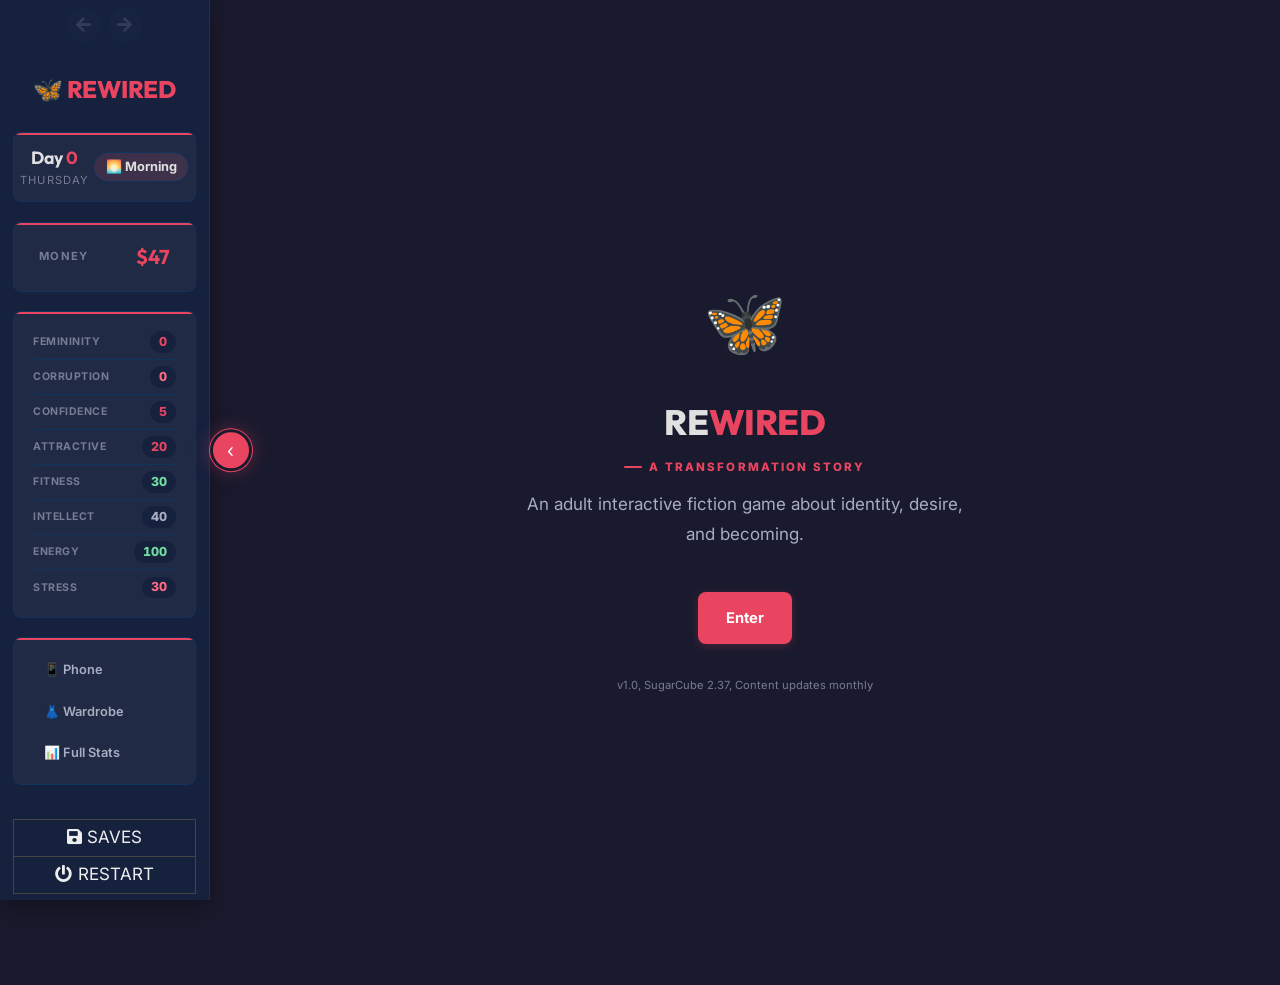
==== commit 1d14370e: "v0.5" ====
--- a/index.html
+++ b/index.html
@@ -2,7 +2,7 @@
 <html data-init="no-js">
 <head>
 <meta charset="UTF-8" />
-<title>SOFT RESET</title>
+<title>REWIRED</title>
 <meta name="viewport" content="width=device-width,initial-scale=1" />
 <meta name="application-name" content="SugarCube" />
 <meta name="version" content="2.37.3" />
@@ -104,67 +104,66 @@
 		<div id="init-lacking"><p>Browser lacks capabilities required to play.</p><p>Upgrade or switch to another browser.</p></div>
 		<div id="init-loading"><div>Loading&hellip;</div></div>
 	</div>
-	<!-- UUID://C9E8903B-8C69-4BE0-A3D5-800274FFB5DF// --><tw-storydata name="SOFT RESET" startnode="50" creator="Tweego" creator-version="2.1.1+81d1d71" ifid="C9E8903B-8C69-4BE0-A3D5-800274FFB5DF" zoom="1" format="SugarCube" format-version="2.37.3" options="" hidden><style role="stylesheet" id="twine-user-stylesheet" type="text/twine-css">/* twine-user-stylesheet #1: "01-tokens.css" */
+	<!-- UUID://C9E8903B-8C69-4BE0-A3D5-800274FFB5DF// --><tw-storydata name="REWIRED" startnode="90" creator="Tweego" creator-version="2.1.1+81d1d71" ifid="C9E8903B-8C69-4BE0-A3D5-800274FFB5DF" zoom="1" format="SugarCube" format-version="2.37.3" options="" hidden><style role="stylesheet" id="twine-user-stylesheet" type="text/twine-css">/* twine-user-stylesheet #1: "01-tokens.css" */
 /* ==========================================================================
-   SOFT_RESET   01 TOKENS
-   Design tokens: purple/magenta glass aesthetic.
+   REWIRED   01 TOKENS
+   Design tokens: flat navy + warm-rose theme.
    ========================================================================== */
-@import url('https://fonts.googleapis.com/css2?family=Fraunces:ital,opsz,wght@0,9..144,400;0,9..144,500;0,9..144,600;0,9..144,700;0,9..144,800;1,9..144,500;1,9..144,600&family=Manrope:wght@300;400;500;600;700;800&display=swap');
+@import url('https://fonts.googleapis.com/css2?family=Inter:wght@400;500;600;700;800&family=Outfit:wght@500;600;700;800&display=swap');
 
 :root {
-  /* Surfaces   deep plum/black, glass over gradient */
-  --bg:            #0a0414;
-  --bg2:           #140823;
-  --surface:       #1c0f30cc;
-  --surface2:      #26123fcc;
-  --card:          #1f1033b3;
-  --card-hover:    #2c1548d9;
-  --glass:         rgba(38, 15, 63, 0.55);
-  --glass-hi:      rgba(58, 22, 92, 0.65);
-  --blur:          20px;
-  --blur-sm:       10px;
-
-  --border:        rgba(255, 255, 255, 0.08);
-  --border-hi:     rgba(240, 120, 235, 0.4);
-  --border-glow:   rgba(217, 70, 239, 0.55);
-
-  /* Accents   purplish-pink core palette */
-  --accent:        #e04fef;   /* primary fuchsia */
-  --accent2:       #9d3df0;   /* violet-magenta */
-  --accent-dim:    #e04fefaa;
-  --accent-glow:   rgba(224, 79, 239, 0.4);
-  --violet:        #8b5cf6;
-  --violet-glow:   rgba(139, 92, 246, 0.38);
-  --rose:          #ff5fa8;   /* hot pink */
-  --rose-dim:      #ff5fa8aa;
-  --rose-glow:     rgba(255, 95, 168, 0.35);
-
-  --grad-primary:  linear-gradient(135deg, #ff5fa8 0%, #e04fef 48%, #9d3df0 100%);
-  --grad-soft:     linear-gradient(135deg, rgba(255,95,168,.16), rgba(157,61,240,.16));
-  --grad-border:   linear-gradient(135deg, #ff8fd4, #b45cf5);
-  --grad-mesh:
-    radial-gradient(ellipse 1000px 700px at 10% -10%, rgba(224,79,239,.22), transparent 60%),
-    radial-gradient(ellipse 900px 650px at 100% 0%, rgba(139,92,246,.18), transparent 55%),
-    radial-gradient(ellipse 800px 900px at 50% 120%, rgba(255,95,168,.14), transparent 60%);
+  /* Surfaces   flat, no glass/blur */
+  --bg:            #1a1a2e;
+  --bg2:           #16213e;
+  --sidebar-bg:    #16213e;
+  --surface:       #202a44;
+  --surface2:      #232e4c;
+  --card:          #202a44;
+  --card-hover:    #263151;
+  --glass:         #202a44;   /* legacy token name, now a flat panel color */
+  --glass-hi:      #232e4c;
+  --blur:          0px;
+  --blur-sm:       0px;
+
+  --border:        #0f3460;
+  --border-hi:     #e94560;
+  --border-glow:   rgba(233, 69, 96, 0.45);
+
+  /* Accent   single warm-rose accent pair */
+  --accent:        #e94560;
+  --accent2:       #ff6b81;
+  --accent-hover:  #ff6b81;
+  --accent-dim:    #e94560aa;
+  --accent-glow:   rgba(233, 69, 96, 0.35);
+  --rose:          #e94560;
+  --rose-dim:      #e94560aa;
+  --rose-glow:     rgba(233, 69, 96, 0.35);
+  --rose-hover:    #ff6b81;
+
+  --grad-primary:  linear-gradient(135deg, #e94560, #ff6b81);
+  --grad-soft:     linear-gradient(135deg, rgba(233,69,96,.14), rgba(255,107,129,.14));
+  --grad-mesh:     none;
 
   /* Text */
-  --text:          #fbf2ff;
-  --text2:         #cba7e6;
-  --text3:         #82678f;
-
-  /* Stat / functional colors */
-  --gold:          #fbbf24;
-  --gold-glow:     rgba(251, 191, 36, 0.3);
-  --green:         #34d399;
-  --green-glow:    rgba(52, 211, 153, 0.3);
-  --blue:          #818cf8;
-  --blue-glow:     rgba(129, 140, 248, 0.32);
-  --red:           #fb7185;
-  --red-glow:      rgba(251, 113, 133, 0.32);
+  --text:          #e0e0e0;
+  --text2:         #a8adc2;
+  --text3:         #767c94;
+
+  /* Functional colors   derived from the single accent, no rainbow */
+  --gold:          #e94560;
+  --gold-glow:     rgba(233, 69, 96, 0.22);
+  --green:         #6de0a0;
+  --green-glow:    rgba(109, 224, 160, 0.2);
+  --blue:          #a8adc2;
+  --blue-glow:     rgba(168, 173, 194, 0.2);
+  --red:           #ff6b81;
+  --red-glow:      rgba(255, 107, 129, 0.22);
 
   /* Fonts */
-  --font-body:      'Manrope', -apple-system, BlinkMacSystemFont, 'Segoe UI', sans-serif;
-  --font-head:      'Fraunces', Georgia, serif;
+  --font-body:      'Inter', -apple-system, BlinkMacSystemFont, 'Segoe UI', sans-serif;
+  --font-head:      'Outfit', -apple-system, BlinkMacSystemFont, 'Segoe UI', sans-serif;
+  --font-size-base: 17px;
+  --line-height-base: 1.7;
 
   /* Spacing (8px grid, base unit .4rem) */
   --sp-1: .4rem;
@@ -174,29 +173,29 @@
   --sp-5: 2.4rem;
   --sp-6: 3.2rem;
 
-  /* Radii   bigger, softer */
-  --r-sm:   10px;
-  --r-md:   16px;
-  --r-lg:   24px;
+  /* Radii   8px rounded buttons/cards, full pill for choice links */
+  --r-sm:   8px;
+  --r-md:   8px;
+  --r-lg:   14px;
   --r-pill: 999px;
 
   /* Shadows / glow */
-  --shadow-sm:  0 4px 16px #00000050;
-  --shadow-md:  0 10px 36px #00000060;
-  --shadow-lg:  0 20px 60px #00000075;
-  --shadow-glow-accent: 0 0 0 1px var(--border-glow), 0 0 32px var(--accent-glow);
-  --shadow-glow-rose:   0 0 0 1px var(--rose-glow), 0 0 32px var(--rose-glow);
+  --shadow-sm:  0 2px 10px rgba(0,0,0,.3);
+  --shadow-md:  0 8px 24px rgba(0,0,0,.35);
+  --shadow-lg:  0 16px 44px rgba(0,0,0,.42);
+  --shadow-glow-accent: 0 0 0 1px var(--accent), 0 0 18px var(--accent-glow);
+  --shadow-glow-rose:   0 0 0 1px var(--accent), 0 0 18px var(--accent-glow);
 
   /* Layout */
-  --w-uibar: 240px;
-  --max-prose: 58ch;
+  --w-uibar: 210px;
+  --max-prose: 62ch;
   --max-choice: 480px;
 
-  /* Transitions */
-  --ease: cubic-bezier(.4, 0, .2, 1);
+  /* Transitions   flat 0.3s ease throughout */
+  --ease: ease;
   --t-fast: .15s;
-  --t-med:  .28s;
-  --t-slow: .45s;
+  --t-med:  .3s;
+  --t-slow: .3s;
 
   /* Z-index scale */
   --z-hud: 10;
@@ -206,7 +205,7 @@
 }
 /* twine-user-stylesheet #2: "02-reset.css" */
 /* ==========================================================================
-   SOFT_RESET   02 RESET
+   REWIRED   02 RESET
    ========================================================================== */
 
 *, *::before, *::after { box-sizing: border-box; }
@@ -218,18 +217,17 @@
 
 body {
   background-color: var(--bg);
-  background-image: var(--grad-mesh);
-  background-attachment: fixed;
   color: var(--text);
   font-family: var(--font-body);
-  font-size: 15px;
+  font-size: var(--font-size-base);
   font-weight: 400;
-  line-height: 1.75;
+  line-height: var(--line-height-base);
   -webkit-font-smoothing: antialiased;
   -moz-osx-font-smoothing: grayscale;
 }
 
 a { color: var(--accent); text-decoration: none; }
+a:hover { color: var(--accent-hover); }
 img { max-width: 100%; display: block; }
 ul, ol { padding: 0; margin: 0; list-style: none; }
 button { font-family: inherit; }
@@ -237,9 +235,9 @@
 /* Scrollbars */
 ::-webkit-scrollbar { width: 10px; height: 10px; }
 ::-webkit-scrollbar-track { background: transparent; }
-::-webkit-scrollbar-thumb { background: linear-gradient(var(--accent2), var(--rose)); border-radius: var(--r-pill); border: 2px solid var(--bg); }
-::-webkit-scrollbar-thumb:hover { background: var(--grad-primary); }
-* { scrollbar-width: thin; scrollbar-color: var(--accent2) transparent; }
+::-webkit-scrollbar-thumb { background: var(--accent); border-radius: var(--r-pill); border: 2px solid var(--bg); }
+::-webkit-scrollbar-thumb:hover { background: var(--accent-hover); }
+* { scrollbar-width: thin; scrollbar-color: var(--accent) transparent; }
 
 ::selection { background: var(--accent-glow); color: var(--text); }
 
@@ -248,27 +246,26 @@
   background: transparent;
 }
 
+/* Passage transitions: fade-in, 0.3s ease */
 .passage {
-  animation: passage-in var(--t-slow) var(--ease);
+  animation: passage-in .3s ease;
 }
 
 @keyframes passage-in {
-  from { opacity: 0; transform: translateY(10px) scale(.99); }
-  to   { opacity: 1; transform: translateY(0) scale(1); }
+  from { opacity: 0; }
+  to   { opacity: 1; }
 }
 /* twine-user-stylesheet #3: "03-sidebar.css" */
 /* ==========================================================================
-   SOFT_RESET   03 SIDEBAR (SugarCube #ui-bar)
-   Glass panel, gradient edge, pill-badge stats.
+   REWIRED   03 SIDEBAR (SugarCube #ui-bar)
+   Slim, flat, collapsible left panel.
    ========================================================================== */
 
 #ui-bar {
   width: var(--w-uibar) !important;
-  background: linear-gradient(180deg, #1a0c2ce6, #0a0414f2) !important;
-  backdrop-filter: blur(var(--blur)) !important;
-  -webkit-backdrop-filter: blur(var(--blur)) !important;
+  background: var(--sidebar-bg) !important;
   border-right: 1px solid var(--border) !important;
-  box-shadow: 4px 0 40px #00000060, inset -1px 0 0 var(--border-glow);
+  box-shadow: var(--shadow-md);
 }
 
 /* Content is only pushed by the bar on wide-enough viewports; on mobile
@@ -306,21 +303,18 @@
 #ui-bar-history button {
   width: 2.1rem;
   height: 2.1rem;
-  border-radius: 50%;
-  background: var(--glass) !important;
+  border-radius: var(--r-pill);
+  background: var(--surface) !important;
   border: 1px solid var(--border) !important;
-  backdrop-filter: blur(var(--blur-sm));
-  -webkit-backdrop-filter: blur(var(--blur-sm));
   color: var(--text2) !important;
   transition: all var(--t-fast) var(--ease);
 }
 #ui-bar-history button::before { font-size: 1em !important; }
 #ui-bar-history button:hover:not(:disabled) {
-  background: var(--grad-primary) !important;
-  border-color: transparent !important;
+  background: var(--accent) !important;
+  border-color: var(--accent) !important;
   color: #fff !important;
   box-shadow: var(--shadow-glow-accent);
-  transform: scale(1.08);
 }
 #ui-bar-history button:active:not(:disabled) { transform: scale(.94); }
 #ui-bar-history button:disabled {
@@ -334,23 +328,18 @@
 /* Title block */
 #story-title {
   font-family: var(--font-head);
-  font-size: 1.65rem;
-  font-weight: 700;
-  font-style: italic;
-  letter-spacing: .01em;
+  font-size: 1.5rem;
+  font-weight: 800;
+  letter-spacing: -.01em;
   text-align: center;
-  background: var(--grad-primary);
-  -webkit-background-clip: text;
-  background-clip: text;
-  color: transparent;
+  color: var(--accent);
   margin: var(--sp-2) 0 0;
-  filter: drop-shadow(0 0 18px var(--accent-glow));
-}
-#story-title::before { content: '🦋 '; filter: none; -webkit-text-fill-color: initial; }
+}
+#story-title::before { content: '🦋 '; }
 
 #story-title-separator { display: none !important; }
 
-/* Caption = SOFT_RESET sidebar content */
+/* Caption = REWIRED sidebar content */
 #story-caption {
   margin-top: var(--sp-3);
   font-size: .85rem;
@@ -364,9 +353,7 @@
 
 .rb-side-section {
   position: relative;
-  background: var(--glass);
-  backdrop-filter: blur(var(--blur-sm));
-  -webkit-backdrop-filter: blur(var(--blur-sm));
+  background: var(--surface);
   border: 1px solid var(--border);
   border-radius: var(--r-md);
   padding: var(--sp-2) var(--sp-3);
@@ -375,8 +362,7 @@
 .rb-side-section::before {
   content: '';
   position: absolute; inset: 0 0 auto 0; height: 2px;
-  background: var(--grad-primary);
-  opacity: .8;
+  background: var(--accent);
 }
 
 .rb-side-daytime {
@@ -386,7 +372,7 @@
   padding: var(--sp-2) var(--sp-1);
 }
 .rb-side-day { font-family: var(--font-head); font-weight: 700; font-size: 1.1rem; color: var(--text); }
-.rb-side-day .accent { color: var(--rose); }
+.rb-side-day .accent { color: var(--accent); }
 .rb-side-weekday { font-size: .7rem; color: var(--text3); text-transform: uppercase; letter-spacing: .1em; }
 .rb-side-time {
   display: flex; align-items: center; gap: .35rem;
@@ -394,7 +380,7 @@
   padding: .3rem .7rem;
   border-radius: var(--r-pill);
   background: var(--grad-soft);
-  border: 1px solid var(--border-hi);
+  border: 1px solid var(--border);
 }
 
 .rb-stat-row {
@@ -411,7 +397,7 @@
   font-variant-numeric: tabular-nums;
   padding: .1rem .55rem;
   border-radius: var(--r-pill);
-  background: #ffffff0d;
+  background: var(--bg2);
 }
 
 .rb-money-row {
@@ -423,10 +409,9 @@
 .rb-money-label { font-size: .7rem; color: var(--text3); text-transform: uppercase; letter-spacing: .1em; font-weight: 700; }
 .rb-money-val {
   font-family: var(--font-head);
-  font-weight: 700; font-style: italic;
+  font-weight: 700;
   font-size: 1.25rem;
-  background: linear-gradient(120deg, var(--gold), #fde68a);
-  -webkit-background-clip: text; background-clip: text; color: transparent;
+  color: var(--accent);
 }
 
 .rb-side-links {
@@ -443,9 +428,9 @@
   color: var(--text2);
   font-size: .8rem;
   font-weight: 600;
-  transition: background var(--t-fast) var(--ease), color var(--t-fast) var(--ease), transform var(--t-fast) var(--ease);
-}
-.rb-side-link:hover { background: var(--grad-soft); color: var(--text); transform: translateX(3px); }
+  transition: background var(--t-fast) var(--ease), color var(--t-fast) var(--ease);
+}
+.rb-side-link:hover { background: var(--card-hover); color: var(--text); }
 .rb-side-link.disabled { color: var(--text3); opacity: .5; cursor: default; pointer-events: none; }
 
 /* Story menu (Saves/Settings/etc) restyle */
@@ -459,7 +444,7 @@
   display: block;
   width: 100%;
   text-align: left;
-  background: var(--glass) !important;
+  background: var(--surface) !important;
   border: 1px solid var(--border) !important;
   border-radius: var(--r-sm) !important;
   padding: .55rem .8rem !important;
@@ -469,14 +454,13 @@
   transition: all var(--t-fast) var(--ease) !important;
 }
 #story-menu a:hover, #story-menu button:hover {
-  background: var(--grad-primary) !important;
-  border-color: transparent !important;
+  background: var(--accent) !important;
+  border-color: var(--accent) !important;
   color: #fff !important;
-  box-shadow: var(--shadow-glow-accent);
 }
 /* twine-user-stylesheet #4: "04-layout.css" */
 /* ==========================================================================
-   SOFT_RESET   04 LAYOUT
+   REWIRED   04 LAYOUT
    ========================================================================== */
 
 #story-container {
@@ -517,32 +501,28 @@
 }
 /* twine-user-stylesheet #5: "05-typography.css" */
 /* ==========================================================================
-   SOFT_RESET   05 TYPOGRAPHY
+   REWIRED   05 TYPOGRAPHY
    ========================================================================== */
 
 h1, h2, h3, h4 {
   font-family: var(--font-head);
   font-weight: 700;
   color: var(--text);
-  line-height: 1.2;
+  line-height: 1.25;
   margin: 0 0 var(--sp-2);
 }
 h1 {
-  font-size: 2.4rem;
-  font-weight: 700;
-  font-style: italic;
+  font-size: 2.2rem;
+  font-weight: 800;
   letter-spacing: -.01em;
 }
-h2 { font-size: 1.4rem; font-weight: 500; font-style: italic; color: var(--text2); }
-h3 { font-size: 1.15rem; font-weight: 600; }
+h2 { font-size: 1.35rem; font-weight: 600; color: var(--text2); }
+h3 { font-size: 1.1rem; font-weight: 600; }
 
 .accent {
-  background: var(--grad-primary);
-  -webkit-background-clip: text;
-  background-clip: text;
-  color: transparent;
-}
-.rose { color: var(--rose); }
+  color: var(--accent);
+}
+.rose { color: var(--accent); }
 
 .eyebrow {
   display: inline-flex;
@@ -552,13 +532,13 @@
   font-weight: 800;
   letter-spacing: .18em;
   text-transform: uppercase;
-  color: var(--rose);
+  color: var(--accent);
   margin-bottom: var(--sp-2);
 }
 .eyebrow::before {
   content: '';
   width: 18px; height: 2px;
-  background: var(--grad-primary);
+  background: var(--accent);
   border-radius: var(--r-pill);
 }
 
@@ -567,28 +547,25 @@
 
 .text2 { color: var(--text2); }
 .text3 { color: var(--text3); }
-.small { font-size: .8rem; }
+.small { font-size: .85rem; }
 .italic { font-style: italic; }
 
-strong { font-weight: 800; color: var(--text); }
-em { font-style: italic; color: var(--rose); }
+strong { font-weight: 700; color: var(--text); }
+em { font-style: italic; color: var(--accent); }
 
 blockquote {
   margin: var(--sp-3) 0;
   padding: var(--sp-2) var(--sp-3);
-  border-left: 3px solid transparent;
-  border-image: var(--grad-primary) 1;
-  background: var(--glass);
-  backdrop-filter: blur(var(--blur-sm));
+  border-left: 3px solid var(--accent);
+  background: var(--surface);
   border-radius: 0 var(--r-sm) var(--r-sm) 0;
   color: var(--text2);
-  font-size: .92rem;
+  font-size: .95rem;
   white-space: pre-line;
 }
 /* twine-user-stylesheet #6: "06-hud.css" */
 /* ==========================================================================
-   SOFT_RESET   06 HUD BAR
-   Pill-badge row, glass panel, gradient top accent.
+   REWIRED   06 HUD BAR
    ========================================================================== */
 
 .hud {
@@ -598,14 +575,12 @@
   display: flex;
   align-items: center;
   gap: .5rem;
-  background: var(--glass);
-  backdrop-filter: blur(var(--blur));
-  -webkit-backdrop-filter: blur(var(--blur));
+  background: var(--surface);
   border: 1px solid var(--border);
   border-radius: var(--r-pill);
   padding: .5rem .7rem;
   margin: 0 0 var(--sp-4);
-  box-shadow: var(--shadow-md);
+  box-shadow: var(--shadow-sm);
   flex-wrap: wrap;
 }
 
@@ -616,7 +591,7 @@
   white-space: nowrap;
   padding: .3rem .7rem;
   border-radius: var(--r-pill);
-  background: #ffffff08;
+  background: var(--bg2);
 }
 
 .hud-label {
@@ -642,7 +617,10 @@
 }
 /* twine-user-stylesheet #7: "07-stat-bars.css" */
 /* ==========================================================================
-   SOFT_RESET   07 STAT BARS
+   REWIRED   07 STAT BARS
+   All fills use the rose-to-pink gradient, regardless of the per-stat
+   color a caller passes to the <<StatBar>> widget   the !important here
+   is intentional, it's what keeps every bar visually consistent.
    ========================================================================== */
 
 .stat-bar-wrap { margin: .6rem 0; }
@@ -664,7 +642,7 @@
 
 .stat-bar-track {
   height: 10px;
-  background: #ffffff0a;
+  background: var(--bg2);
   border-radius: var(--r-pill);
   overflow: hidden;
   border: 1px solid var(--border);
@@ -674,7 +652,8 @@
   height: 100%;
   border-radius: var(--r-pill);
   transition: width var(--t-slow) var(--ease);
-  box-shadow: 0 0 12px currentColor;
+  background: linear-gradient(90deg, var(--accent), var(--accent2)) !important;
+  box-shadow: 0 0 10px var(--accent-glow);
 }
 
 .stat-bar-num {
@@ -686,7 +665,7 @@
 }
 /* twine-user-stylesheet #8: "08-location-grid.css" */
 /* ==========================================================================
-   SOFT_RESET   08 LOCATION GRID
+   REWIRED   08 LOCATION GRID
    ========================================================================== */
 
 .location-grid {
@@ -703,9 +682,7 @@
   align-items: center;
   gap: .5rem;
   text-align: center;
-  background: var(--glass);
-  backdrop-filter: blur(var(--blur-sm));
-  -webkit-backdrop-filter: blur(var(--blur-sm));
+  background: var(--card);
   border: 1px solid var(--border);
   border-radius: var(--r-lg);
   padding: var(--sp-4) var(--sp-2);
@@ -713,19 +690,12 @@
   overflow: hidden;
   transition: transform var(--t-fast) var(--ease), border-color var(--t-fast) var(--ease), background var(--t-fast) var(--ease), box-shadow var(--t-fast) var(--ease);
 }
-.loc-card::before {
-  content: '';
-  position: absolute; inset: 0;
-  background: var(--grad-soft);
-  opacity: 0;
-  transition: opacity var(--t-fast) var(--ease);
-}
 .loc-card:hover {
-  transform: translateY(-5px) scale(1.02);
-  border-color: var(--border-hi);
+  transform: translateY(-3px);
+  border-color: var(--accent);
+  background: var(--card-hover);
   box-shadow: var(--shadow-glow-accent);
 }
-.loc-card:hover::before { opacity: 1; }
 
 .loc-icon {
   position: relative;
@@ -734,9 +704,8 @@
   line-height: 1;
   width: 3.2rem; height: 3.2rem;
   display: flex; align-items: center; justify-content: center;
-  border-radius: 50%;
+  border-radius: var(--r-pill);
   background: var(--grad-primary);
-  box-shadow: var(--shadow-glow-accent);
 }
 .loc-name { position: relative; z-index: 1; font-family: var(--font-head); font-weight: 600; font-size: .95rem; color: var(--text); }
 .loc-hint { position: relative; z-index: 1; font-size: .7rem; color: var(--text3); }
@@ -745,18 +714,17 @@
   opacity: .5;
   cursor: default;
 }
-.loc-card.locked .loc-icon { background: #ffffff10; box-shadow: none; filter: grayscale(1); }
-.loc-card.locked:hover { transform: none; box-shadow: none; border-color: var(--border); }
-.loc-card.locked:hover::before { opacity: 0; }
-.loc-lock-req { position: relative; z-index: 1; font-size: .64rem; color: var(--rose); margin-top: .1rem; }
+.loc-card.locked .loc-icon { background: var(--bg2); filter: grayscale(1); }
+.loc-card.locked:hover { transform: none; box-shadow: none; border-color: var(--border); background: var(--card); }
+.loc-lock-req { position: relative; z-index: 1; font-size: .64rem; color: var(--accent); margin-top: .1rem; }
 
 @media (max-width: 600px) {
   .location-grid { grid-template-columns: repeat(2, 1fr); }
 }
 
 /* ==========================================================================
-   Objective banner   glowing quest card. The single "what do I do next"
-   readout. Points at a location, never at a passage.
+   Objective banner   the single "what do I do next" readout. Points at
+   a location, never at a passage.
    ========================================================================== */
 .objective-banner {
   position: relative;
@@ -765,32 +733,23 @@
   gap: .9rem;
   max-width: var(--max-prose);
   margin: 0 auto var(--sp-4);
-  background: var(--glass);
-  backdrop-filter: blur(var(--blur));
-  -webkit-backdrop-filter: blur(var(--blur));
+  background: var(--surface);
   border: 1px solid var(--border-hi);
   border-radius: var(--r-lg);
   padding: .9rem 1.2rem;
-  box-shadow: 0 0 40px var(--accent-glow);
   overflow: hidden;
 }
 .objective-banner::before {
   content: '';
   position: absolute; inset: 0 auto 0 0; width: 4px;
-  background: var(--grad-primary);
+  background: var(--accent);
 }
 .ob-icon {
   font-size: 1.4rem; flex: none;
   width: 2.6rem; height: 2.6rem;
   display: flex; align-items: center; justify-content: center;
-  border-radius: 50%;
+  border-radius: var(--r-pill);
   background: var(--grad-primary);
-  box-shadow: var(--shadow-glow-accent);
-  animation: ob-pulse 2.4s ease-in-out infinite;
-}
-@keyframes ob-pulse {
-  0%, 100% { box-shadow: 0 0 0 0 var(--accent-glow), var(--shadow-glow-accent); }
-  50% { box-shadow: 0 0 0 8px transparent, var(--shadow-glow-accent); }
 }
 .ob-label {
   display: block;
@@ -798,8 +757,7 @@
   font-weight: 800;
   letter-spacing: .12em;
   text-transform: uppercase;
-  background: var(--grad-primary);
-  -webkit-background-clip: text; background-clip: text; color: transparent;
+  color: var(--accent);
 }
 .ob-text { display: block; font-size: .9rem; color: var(--text); font-weight: 600; }
 
@@ -817,11 +775,11 @@
   font-weight: 800;
   letter-spacing: .1em;
   text-transform: uppercase;
-  color: var(--rose);
+  color: var(--accent);
 }
 /* twine-user-stylesheet #9: "09-actions.css" */
 /* ==========================================================================
-   SOFT_RESET   09 ACTION BUTTONS
+   REWIRED   09 ACTION BUTTONS
    ========================================================================== */
 
 .action-list {
@@ -836,18 +794,15 @@
   display: flex;
   align-items: center;
   gap: .8rem;
-  background: var(--glass);
-  backdrop-filter: blur(var(--blur-sm));
-  -webkit-backdrop-filter: blur(var(--blur-sm));
+  background: var(--card);
   border: 1px solid var(--border);
   border-radius: var(--r-md);
   padding: .8rem 1.1rem;
   cursor: pointer;
-  transition: transform var(--t-fast) var(--ease), border-color var(--t-fast) var(--ease), background var(--t-fast) var(--ease), box-shadow var(--t-fast) var(--ease);
+  transition: border-color var(--t-fast) var(--ease), background var(--t-fast) var(--ease), box-shadow var(--t-fast) var(--ease);
 }
 .action-btn:hover {
-  transform: translateX(6px);
-  border-color: var(--border-hi);
+  border-color: var(--accent);
   background: var(--card-hover);
   box-shadow: var(--shadow-glow-accent);
 }
@@ -856,12 +811,12 @@
   font-size: 1.1rem; flex: none;
   width: 2.4rem; height: 2.4rem;
   display: flex; align-items: center; justify-content: center;
-  border-radius: 50%;
+  border-radius: var(--r-pill);
   background: var(--grad-soft);
   border: 1px solid var(--border);
 }
-.action-text { flex: 1; font-size: .9rem; font-weight: 600; color: var(--text); }
-.action-sub { display: block; font-size: .72rem; color: var(--text3); font-weight: 400; margin-top: .1rem; }
+.action-text { flex: 1; font-size: .92rem; font-weight: 600; color: var(--text); }
+.action-sub { display: block; font-size: .76rem; color: var(--text3); font-weight: 400; margin-top: .1rem; }
 
 .action-cost {
   flex: none;
@@ -870,14 +825,14 @@
   padding: .2rem .6rem;
   border-radius: var(--r-pill);
   background: var(--gold-glow);
-  color: var(--gold);
-}
-
-.action-fem { border-color: var(--rose-glow); }
-.action-fem:hover { border-color: var(--rose); box-shadow: var(--shadow-glow-rose); }
-.action-fem .action-icon { background: linear-gradient(135deg, var(--rose-glow), transparent); }
-
-.action-quest { border-color: var(--accent-glow); }
+  color: var(--accent);
+}
+
+.action-fem { border-color: var(--accent-glow); }
+.action-fem:hover { border-color: var(--accent); box-shadow: var(--shadow-glow-accent); }
+.action-fem .action-icon { background: var(--grad-soft); }
+
+.action-quest { border-color: var(--accent); }
 .action-quest:hover { border-color: var(--accent); }
 .action-quest .action-icon { background: var(--grad-primary); }
 
@@ -888,7 +843,7 @@
 }
 /* twine-user-stylesheet #10: "10-room-grid.css" */
 /* ==========================================================================
-   SOFT_RESET   10 ROOM / APARTMENT INTERIOR GRID
+   REWIRED   10 ROOM / APARTMENT INTERIOR GRID
    ========================================================================== */
 
 .room-grid {
@@ -903,9 +858,7 @@
   overflow: hidden;
   border-radius: var(--r-lg);
   border: 1px solid var(--border);
-  background: var(--glass);
-  backdrop-filter: blur(var(--blur-sm));
-  -webkit-backdrop-filter: blur(var(--blur-sm));
+  background: var(--card);
   padding: var(--sp-3);
   min-height: 104px;
   display: flex;
@@ -914,24 +867,16 @@
   cursor: pointer;
   transition: border-color var(--t-fast) var(--ease), transform var(--t-fast) var(--ease), box-shadow var(--t-fast) var(--ease);
 }
-.room-card:hover { border-color: var(--border-hi); transform: translateY(-3px); box-shadow: var(--shadow-glow-accent); }
-.room-card::before {
-  content: '';
-  position: absolute; inset: 0;
-  background: var(--grad-soft);
-  opacity: 0;
-  transition: opacity var(--t-fast) var(--ease);
-}
-.room-card:hover::before { opacity: 1; }
-.room-title { font-family: var(--font-head); font-weight: 600; font-size: .98rem; position: relative; z-index: 1; }
-.room-sub { font-size: .72rem; color: var(--text3); position: relative; z-index: 1; margin-top: .15rem; }
+.room-card:hover { border-color: var(--accent); transform: translateY(-3px); box-shadow: var(--shadow-glow-accent); }
+.room-title { font-family: var(--font-head); font-weight: 600; font-size: .98rem; }
+.room-sub { font-size: .72rem; color: var(--text3); margin-top: .15rem; }
 
 @media (max-width: 600px) {
   .room-grid { grid-template-columns: 1fr; }
 }
 /* twine-user-stylesheet #11: "11-dialogue.css" */
 /* ==========================================================================
-   SOFT_RESET   11 DIALOGUE
+   REWIRED   11 DIALOGUE
    ========================================================================== */
 
 .dialogue-block {
@@ -954,8 +899,8 @@
   flex: none;
   width: 2.3rem;
   height: 2.3rem;
-  border-radius: 50%;
-  background: var(--glass);
+  border-radius: var(--r-pill);
+  background: var(--surface);
   border: 1px solid var(--border-hi);
   display: flex;
   align-items: center;
@@ -968,19 +913,17 @@
   font-weight: 800;
   letter-spacing: .05em;
   text-transform: uppercase;
-  color: var(--text2);
+  color: var(--accent);
   margin-bottom: .2rem;
 }
 
 .dl-bubble {
-  background: var(--glass);
-  backdrop-filter: blur(var(--blur-sm));
-  -webkit-backdrop-filter: blur(var(--blur-sm));
+  background: var(--surface);
   border: 1px solid var(--border);
   border-radius: var(--r-md);
   border-top-left-radius: 4px;
   padding: .65rem 1rem;
-  font-size: .9rem;
+  font-size: .92rem;
   color: var(--text);
 }
 
@@ -996,24 +939,12 @@
   border: none;
   border-radius: var(--r-md);
   border-top-right-radius: 4px;
-  box-shadow: var(--shadow-glow-accent);
-}
-.dl-line.you .dl-avatar { background: var(--grad-primary); border: none; box-shadow: var(--shadow-glow-accent); }
-
-/* Per-character name colors */
-.dl-name--jake     { color: var(--blue); }
-.dl-name--marcus   { color: var(--red); }
-.dl-name--sophie   { color: var(--rose); }
-.dl-name--river    { color: var(--green); }
-.dl-name--vanessa  { color: var(--accent); }
-.dl-name--dr\.-amelia,
-.dl-name--dr-amelia  { color: #7fd4d4; }
-.dl-name--nurse-patel { color: var(--green); }
-.dl-name--mrs\.-calloway,
-.dl-name--mrs-calloway { color: var(--gold); }
+}
+.dl-line.you .dl-avatar { background: var(--grad-primary); border: none; }
 /* twine-user-stylesheet #12: "12-choices.css" */
 /* ==========================================================================
-   SOFT_RESET   12 CHOICE BLOCKS
+   REWIRED   12 CHOICE BLOCKS
+   Choice links are pill-shaped buttons, never underlined text.
    ========================================================================== */
 
 .choice-block {
@@ -1029,29 +960,27 @@
   display: flex;
   align-items: center;
   gap: .6rem;
-  background: var(--glass);
-  backdrop-filter: blur(var(--blur-sm));
-  -webkit-backdrop-filter: blur(var(--blur-sm));
+  background: var(--card);
   border: 1px solid var(--border);
-  border-radius: var(--r-md);
-  padding: .9rem 1.2rem;
-  font-size: .92rem;
+  border-radius: var(--r-pill);
+  padding: .9rem 1.4rem;
+  font-size: .94rem;
   font-weight: 600;
   color: var(--text);
-  transition: transform var(--t-fast) var(--ease), border-color var(--t-fast) var(--ease), background var(--t-fast) var(--ease), box-shadow var(--t-fast) var(--ease);
+  text-decoration: none;
+  transition: border-color var(--t-fast) var(--ease), background var(--t-fast) var(--ease), box-shadow var(--t-fast) var(--ease);
 }
 .choice-block > a:hover,
 .choice-block .choice-link:hover {
-  transform: translateX(8px);
-  border-color: transparent;
-  background: var(--grad-soft);
+  border-color: var(--accent);
+  background: var(--card-hover);
   box-shadow: var(--shadow-glow-accent);
 }
 .choice-block > a::after,
 .choice-block .choice-link::after {
   content: '→';
   margin-left: auto;
-  color: var(--rose);
+  color: var(--accent);
   font-weight: 800;
   opacity: 0;
   transform: translateX(-6px);
@@ -1065,7 +994,7 @@
   font-weight: 800;
   padding: .18rem .55rem;
   border-radius: var(--r-pill);
-  background: #ffffff0d;
+  background: var(--bg2);
   color: var(--text3);
   margin-left: auto;
 }
@@ -1075,14 +1004,13 @@
 .choice-block.centered { align-items: center; margin-left: auto; margin-right: auto; }
 /* twine-user-stylesheet #13: "13-prose.css" */
 /* ==========================================================================
-   SOFT_RESET   13 PROSE BLOCKS + SCENE DIVIDERS
+   REWIRED   13 PROSE BLOCKS + SCENE DIVIDERS
    ========================================================================== */
 
 .prose-block {
-  /* max-width: var(--max-prose); */
   margin: 0 auto var(--sp-4);
-  font-size: 15px;
-  line-height: 1.75;
+  font-size: var(--font-size-base);
+  line-height: var(--line-height-base);
   color: var(--text);
   text-align: justify;
   text-justify: inter-word;
@@ -1096,7 +1024,7 @@
   gap: var(--sp-2);
   max-width: var(--max-prose);
   margin: var(--sp-5) auto;
-  color: var(--rose);
+  color: var(--accent);
   font-size: .68rem;
   font-weight: 800;
   letter-spacing: .14em;
@@ -1106,25 +1034,21 @@
   content: '';
   flex: 1;
   height: 1px;
-  background: linear-gradient(90deg, transparent, var(--border-glow), transparent);
+  background: linear-gradient(90deg, transparent, var(--border-hi), transparent);
 }
 
 .dropcap:first-letter {
   font-family: var(--font-head);
-  font-style: italic;
   font-size: 3.4rem;
   font-weight: 700;
   float: left;
   line-height: .8;
   padding: .1rem .35rem 0 0;
-  background: var(--grad-primary);
-  -webkit-background-clip: text;
-  background-clip: text;
-  color: transparent;
+  color: var(--accent);
 }
 /* twine-user-stylesheet #14: "14-images.css" */
 /* ==========================================================================
-   SOFT_RESET   14 IMAGES + PLACEHOLDERS
+   REWIRED   14 IMAGES + PLACEHOLDERS
    ========================================================================== */
 
 .scene-image {
@@ -1148,39 +1072,31 @@
   margin: var(--sp-4) auto;
   min-height: 190px;
   border-radius: var(--r-lg);
-  background: var(--glass);
-  backdrop-filter: blur(var(--blur-sm));
-  -webkit-backdrop-filter: blur(var(--blur-sm));
+  background: var(--surface);
+  border: 1px solid var(--border);
   color: var(--text3);
   text-align: center;
   padding: var(--sp-3);
   overflow: hidden;
 }
-.img-placeholder::before {
-  content: '';
-  position: absolute; inset: 0;
-  border-radius: inherit;
-  padding: 1.5px;
-  background: linear-gradient(135deg, var(--rose), var(--accent2), transparent 70%);
-  -webkit-mask: linear-gradient(#fff 0 0) content-box, linear-gradient(#fff 0 0);
-  -webkit-mask-composite: xor;
-  mask-composite: exclude;
-  opacity: .55;
-}
-.ph-icon { position: relative; z-index: 1; font-size: 1.9rem; opacity: .75; filter: drop-shadow(0 0 12px var(--accent-glow)); }
+.ph-icon { position: relative; z-index: 1; font-size: 1.9rem; opacity: .75; }
 .ph-label { position: relative; z-index: 1; font-size: .84rem; font-weight: 600; color: var(--text2); }
 .ph-hint { position: relative; z-index: 1; font-size: .66rem; text-transform: uppercase; letter-spacing: .1em; color: var(--text3); }
 
-/* A real image was supplied and actually loaded   cover the frame with
-   it and hide the icon/label/hint underneath. The gradient border stays
-   (::before, above) so it doubles as a nice frame around real art too. */
+/* A real image was supplied and actually loaded   show it at its full
+   height, never cropped. Width scales down to fit the frame/screen. */
 .img-placeholder .scene-img {
-  position: absolute;
-  inset: 0;
-  width: 100%;
-  height: 100%;
-  object-fit: cover;
+  position: static;
+  width: auto;
+  height: auto;
+  max-width: 100%;
+  max-height: 100%;
+  object-fit: contain;
   display: none;
+}
+.img-placeholder.img-ok {
+  min-height: 0;
+  overflow: visible;
 }
 .img-placeholder.img-ok .scene-img { display: block; }
 .img-placeholder.img-ok .ph-icon,
@@ -1195,20 +1111,21 @@
   min-height: 170px;
   margin: 0 0 var(--sp-3) var(--sp-3);
 }
+.img-placeholder.float.img-ok { width: auto; max-width: 40%; }
 
 @media (max-width: 600px) {
   .img-placeholder.float { float: none; width: 100%; margin: var(--sp-3) 0; }
+  .img-placeholder.float.img-ok { max-width: 100%; }
 }
 /* twine-user-stylesheet #15: "15-cards.css" */
 /* ==========================================================================
-   SOFT_RESET   15 CARDS (NPC / item / mirror / archetype / name)
+   REWIRED   15 CARDS (NPC / item / mirror / archetype / name)
    ========================================================================== */
 
 .npc-card {
   display: flex;
   gap: var(--sp-3);
-  background: var(--glass);
-  backdrop-filter: blur(var(--blur-sm));
+  background: var(--card);
   border: 1px solid var(--border);
   border-radius: var(--r-lg);
   padding: var(--sp-3);
@@ -1230,7 +1147,7 @@
   display: flex;
   align-items: center;
   gap: .7rem;
-  background: var(--glass);
+  background: var(--card);
   border: 1px solid var(--border);
   border-radius: var(--r-md);
   padding: .7rem .9rem;
@@ -1247,52 +1164,40 @@
 .arch-card {
   position: relative;
   text-align: left;
-  background: var(--glass);
-  backdrop-filter: blur(var(--blur-sm));
-  -webkit-backdrop-filter: blur(var(--blur-sm));
+  background: var(--card);
   border: 1px solid var(--border);
   border-radius: var(--r-lg);
   padding: var(--sp-3);
   cursor: pointer;
   overflow: hidden;
-  transition: transform var(--t-fast) var(--ease), border-color var(--t-fast) var(--ease), box-shadow var(--t-fast) var(--ease);
+  transition: border-color var(--t-fast) var(--ease), box-shadow var(--t-fast) var(--ease);
   height: 100%;
 }
-.arch-card::before {
-  content: '';
-  position: absolute; inset: 0;
-  background: var(--grad-soft);
-  opacity: 0;
-  transition: opacity var(--t-fast) var(--ease);
-}
 .arch-card:hover {
-  transform: translateY(-4px);
-  border-color: var(--border-hi);
+  border-color: var(--accent);
   box-shadow: var(--shadow-glow-accent);
 }
-.arch-card:hover::before { opacity: 1; }
-.arch-head { position: relative; z-index: 1; display: flex; align-items: center; gap: .6rem; margin-bottom: .5rem; }
+.arch-head { display: flex; align-items: center; gap: .6rem; margin-bottom: .5rem; }
 .arch-icon {
   font-size: 1.3rem;
   width: 2.6rem; height: 2.6rem;
   display: flex; align-items: center; justify-content: center;
-  border-radius: 50%;
+  border-radius: var(--r-pill);
   background: var(--grad-primary);
-  box-shadow: var(--shadow-glow-accent);
 }
 .arch-name { font-family: var(--font-head); font-weight: 700; font-size: 1.1rem; }
-.arch-desc { position: relative; z-index: 1; font-size: .83rem; color: var(--text2); margin-bottom: .7rem; }
-.arch-stats { position: relative; z-index: 1; display: flex; flex-wrap: wrap; gap: .4rem; }
+.arch-desc { font-size: .85rem; color: var(--text2); margin-bottom: .7rem; }
+.arch-stats { display: flex; flex-wrap: wrap; gap: .4rem; }
 .arch-stat {
   font-size: .66rem;
   font-weight: 800;
   padding: .2rem .55rem;
   border-radius: var(--r-pill);
-  background: #ffffff0d;
+  background: var(--bg2);
   color: var(--text2);
 }
 .arch-stat.hi { background: var(--green-glow); color: var(--green); }
-.arch-stat.mid { background: var(--gold-glow); color: var(--gold); }
+.arch-stat.mid { background: var(--gold-glow); color: var(--accent); }
 .arch-stat.lo { background: var(--red-glow); color: var(--red); }
 
 /* Name input block */
@@ -1316,7 +1221,7 @@
 }
 /* twine-user-stylesheet #16: "16-shops.css" */
 /* ==========================================================================
-   SOFT_RESET   16 SHOPS (clothing / sex toy / grocery grids)
+   REWIRED   16 SHOPS (clothing / sex toy / grocery grids)
    ========================================================================== */
 
 .shop-grid {
@@ -1327,19 +1232,18 @@
 }
 
 .shop-item {
-  background: var(--glass);
-  backdrop-filter: blur(var(--blur-sm));
+  background: var(--card);
   border: 1px solid var(--border);
   border-radius: var(--r-lg);
   overflow: hidden;
   cursor: pointer;
-  transition: transform var(--t-fast) var(--ease), border-color var(--t-fast) var(--ease);
-}
-.shop-item:hover { transform: translateY(-4px); border-color: var(--border-hi); box-shadow: var(--shadow-glow-accent); }
+  transition: border-color var(--t-fast) var(--ease), box-shadow var(--t-fast) var(--ease);
+}
+.shop-item:hover { border-color: var(--accent); box-shadow: var(--shadow-glow-accent); }
 .shop-item-img { aspect-ratio: 1; background: var(--grad-soft); }
 .shop-item-body { padding: .6rem .7rem; }
 .shop-item-name { font-size: .8rem; font-weight: 700; }
-.shop-item-price { font-size: .78rem; font-weight: 800; color: var(--gold); margin-top: .2rem; }
+.shop-item-price { font-size: .78rem; font-weight: 800; color: var(--accent); margin-top: .2rem; }
 .shop-item.owned { opacity: .55; }
 .shop-item-badge {
   font-size: .6rem; font-weight: 800; text-transform: uppercase;
@@ -1353,14 +1257,14 @@
   justify-content: space-between;
   margin-bottom: var(--sp-3);
 }
-.shop-balance { font-weight: 800; color: var(--gold); }
+.shop-balance { font-weight: 800; color: var(--accent); }
 
 @media (max-width: 600px) {
   .shop-grid { grid-template-columns: repeat(2, 1fr); }
 }
 /* twine-user-stylesheet #17: "17-wardrobe.css" */
 /* ==========================================================================
-   SOFT_RESET   17 WARDROBE
+   REWIRED   17 WARDROBE
    ========================================================================== */
 
 .wardrobe-slots {
@@ -1371,8 +1275,7 @@
 }
 
 .wardrobe-slot {
-  background: var(--glass);
-  backdrop-filter: blur(var(--blur-sm));
+  background: var(--card);
   border: 1px solid var(--border);
   border-radius: var(--r-md);
   padding: var(--sp-2);
@@ -1391,13 +1294,13 @@
 .wardrobe-item {
   border: 1px solid var(--border);
   border-radius: var(--r-md);
-  background: var(--glass);
+  background: var(--card);
   padding: .5rem;
   text-align: center;
   cursor: pointer;
   transition: border-color var(--t-fast) var(--ease);
 }
-.wardrobe-item:hover { border-color: var(--border-hi); }
+.wardrobe-item:hover { border-color: var(--accent); }
 .wardrobe-item.equipped { border-color: var(--accent); box-shadow: var(--shadow-glow-accent); }
 
 @media (max-width: 600px) {
@@ -1405,16 +1308,14 @@
 }
 /* twine-user-stylesheet #18: "18-phone.css" */
 /* ==========================================================================
-   SOFT_RESET   18 PHONE OVERLAY (iOS-style)
+   REWIRED   18 PHONE OVERLAY (iOS-style)
    ========================================================================== */
 
 #phone-overlay {
   position: fixed;
   inset: 0;
   z-index: var(--z-overlay);
-  background: rgba(10, 4, 20, 0.75);
-  backdrop-filter: blur(10px);
-  -webkit-backdrop-filter: blur(10px);
+  background: rgba(15, 15, 26, 0.8);
   display: flex;
   align-items: center;
   justify-content: center;
@@ -1429,10 +1330,10 @@
   max-width: 92vw;
   height: 760px;
   max-height: 88vh;
-  background: linear-gradient(180deg, #1a0c2c, #0a0414);
-  border: 6px solid #1a0c2c;
-  border-radius: 44px;
-  box-shadow: var(--shadow-lg), 0 0 0 1px var(--border-hi), 0 0 60px var(--accent-glow);
+  background: var(--bg2);
+  border: 6px solid var(--bg2);
+  border-radius: 40px;
+  box-shadow: var(--shadow-lg), 0 0 0 1px var(--border-hi);
   display: flex;
   flex-direction: column;
   overflow: hidden;
@@ -1446,7 +1347,7 @@
   position: absolute;
   top: 6px; left: 50%; transform: translateX(-50%);
   width: 120px; height: 24px;
-  background: #0a0414;
+  background: var(--bg2);
   border-radius: var(--r-pill);
   z-index: 2;
 }
@@ -1460,15 +1361,15 @@
 .phone-close {
   position: absolute;
   top: -2.6rem; right: 0;
-  background: var(--grad-primary);
+  background: var(--accent);
   border: none;
   color: #fff;
   width: 2.3rem; height: 2.3rem;
-  border-radius: 50%;
+  border-radius: var(--r-pill);
   display: flex; align-items: center; justify-content: center;
   cursor: pointer;
-  box-shadow: var(--shadow-glow-accent);
-}
+}
+.phone-close:hover { background: var(--accent-hover); }
 
 .phone-screen {
   flex: 1;
@@ -1478,7 +1379,6 @@
 
 .phone-app-title {
   font-family: var(--font-head);
-  font-style: italic;
   font-weight: 700;
   font-size: 1.25rem;
   padding: var(--sp-2) var(--sp-1);
@@ -1487,7 +1387,6 @@
 .phone-tabs {
   display: flex;
   border-top: 1px solid var(--border);
-  background: rgba(255,255,255,.02);
   padding: .5rem 0 .8rem;
 }
 .phone-tab {
@@ -1497,8 +1396,7 @@
   cursor: pointer;
 }
 .phone-tab.active {
-  background: var(--grad-primary);
-  -webkit-background-clip: text; background-clip: text; color: transparent;
+  color: var(--accent);
   font-weight: 700;
 }
 .phone-tab-icon { font-size: 1.15rem; }
@@ -1511,7 +1409,7 @@
   cursor: pointer;
 }
 .sms-thread-avatar {
-  width: 2.7rem; height: 2.7rem; border-radius: 50%;
+  width: 2.7rem; height: 2.7rem; border-radius: var(--r-pill);
   background: var(--grad-primary); display: flex; align-items: center; justify-content: center;
   font-size: 1.2rem; flex: none;
 }
@@ -1530,16 +1428,15 @@
   border-radius: 18px;
   font-size: .82rem;
 }
-.sms-bubble-row.them .sms-bubble { background: var(--glass); color: var(--text); border-bottom-left-radius: 4px; border: 1px solid var(--border); }
-.sms-bubble-row.you .sms-bubble { background: var(--grad-primary); color: #fff; border-bottom-right-radius: 4px; box-shadow: var(--shadow-glow-accent); }
+.sms-bubble-row.them .sms-bubble { background: var(--surface); color: var(--text); border-bottom-left-radius: 4px; border: 1px solid var(--border); }
+.sms-bubble-row.you .sms-bubble { background: var(--grad-primary); color: #fff; border-bottom-right-radius: 4px; }
 /* twine-user-stylesheet #19: "19-journal.css" */
 /* ==========================================================================
-   SOFT_RESET   19 JOURNAL
+   REWIRED   19 JOURNAL
    ========================================================================== */
 
 .journal-widget {
-  background: var(--glass);
-  backdrop-filter: blur(var(--blur-sm));
+  background: var(--card);
   border: 1px solid var(--border);
   border-radius: var(--r-md);
   padding: var(--sp-2);
@@ -1552,7 +1449,7 @@
   padding: .2rem 0 .8rem var(--sp-2);
   margin-left: .2rem;
 }
-.journal-entry-day { font-size: .66rem; color: var(--rose); font-weight: 800; text-transform: uppercase; }
+.journal-entry-day { font-size: .66rem; color: var(--accent); font-weight: 800; text-transform: uppercase; }
 .journal-entry-title { font-family: var(--font-head); font-weight: 700; font-size: 1rem; margin: .1rem 0 .2rem; }
 .journal-entry-text { font-size: .82rem; color: var(--text2); }
 
@@ -1561,10 +1458,10 @@
   font-size: .8rem; color: var(--text2);
   padding: .3rem 0;
 }
-.journal-milestone::before { content: '✦'; color: var(--gold); }
+.journal-milestone::before { content: '✦'; color: var(--accent); }
 /* twine-user-stylesheet #20: "20-sleep.css" */
 /* ==========================================================================
-   SOFT_RESET   20 SLEEP / DAY-TRANSITION SCREENS
+   REWIRED   20 SLEEP / DAY-TRANSITION SCREENS
    ========================================================================== */
 
 .sleep-screen {
@@ -1575,7 +1472,7 @@
   justify-content: center;
   text-align: center;
   padding: var(--sp-5);
-  animation: sleep-fade 1s var(--ease);
+  animation: sleep-fade .3s ease;
 }
 @keyframes sleep-fade {
   from { opacity: 0; }
@@ -1585,12 +1482,6 @@
 .big-icon {
   font-size: 4.2rem;
   margin-bottom: var(--sp-3);
-  filter: drop-shadow(0 0 36px var(--accent-glow));
-  animation: sleep-float 3.5s ease-in-out infinite;
-}
-@keyframes sleep-float {
-  0%, 100% { transform: translateY(0); }
-  50% { transform: translateY(-10px); }
 }
 
 .day-badge {
@@ -1600,16 +1491,14 @@
   letter-spacing: .1em;
   text-transform: uppercase;
   color: var(--text2);
-  background: var(--glass);
-  backdrop-filter: blur(var(--blur-sm));
+  background: var(--surface);
   border: 1px solid var(--border-hi);
   padding: .35rem 1rem;
   border-radius: var(--r-pill);
   margin-bottom: var(--sp-3);
 }
 .day-badge strong {
-  background: var(--grad-primary);
-  -webkit-background-clip: text; background-clip: text; color: transparent;
+  color: var(--accent);
 }
 
 .sleep-screen h1 { max-width: 20ch; }
@@ -1620,20 +1509,22 @@
   text-align: center; padding: var(--sp-5);
   max-width: 480px; margin: 0 auto;
 }
-.age-gate-icon { font-size: 3.4rem; margin-bottom: var(--sp-2); filter: drop-shadow(0 0 24px var(--rose-glow)); }
+.age-gate-icon { font-size: 3.4rem; margin-bottom: var(--sp-2); }
 .age-gate-sub { color: var(--text2); font-size: .9rem; }
 .age-gate-warning {
   margin-top: var(--sp-3);
   background: var(--red-glow);
-  border: 1px solid #fb718540;
+  border: 1px solid var(--accent);
   border-radius: var(--r-md);
   padding: var(--sp-2) var(--sp-3);
-  font-size: .78rem;
-  color: #ffc2cd;
+  font-size: .8rem;
+  color: var(--text);
 }
 /* twine-user-stylesheet #21: "21-buttons.css" */
 /* ==========================================================================
-   SOFT_RESET   21 BUTTONS
+   REWIRED   21 BUTTONS
+   Rounded 8px buttons with a subtle hover glow. (Choice-block links are
+   the pill-shaped exception   see 12-choices.css.)
    ========================================================================== */
 
 .btn-primary, .btn-secondary, .btn-outline {
@@ -1642,10 +1533,10 @@
   justify-content: center;
   gap: .4rem;
   font-family: var(--font-body);
-  font-size: .88rem;
+  font-size: .92rem;
   font-weight: 700;
   padding: .8rem 1.7rem;
-  border-radius: var(--r-pill);
+  border-radius: var(--r-md);
   cursor: pointer;
   transition: transform var(--t-fast) var(--ease), box-shadow var(--t-fast) var(--ease), border-color var(--t-fast) var(--ease), background var(--t-fast) var(--ease);
   border: 1px solid transparent;
@@ -1653,47 +1544,47 @@
 }
 
 .btn-primary {
-  background: var(--grad-primary);
+  background: var(--accent);
   color: #fff;
-  box-shadow: 0 6px 24px var(--accent-glow);
-}
-.btn-primary:hover { transform: translateY(-2px) scale(1.02); box-shadow: 0 10px 36px var(--accent-glow); }
-.btn-primary:active { transform: translateY(0) scale(1); }
+  box-shadow: 0 2px 8px rgba(233, 69, 96, .25);
+}
+.btn-primary:hover {
+  background: var(--accent-hover);
+  box-shadow: 0 0 0 4px var(--accent-glow);
+}
+.btn-primary:active { transform: scale(.98); }
 
 .btn-secondary {
-  background: var(--glass);
-  backdrop-filter: blur(var(--blur-sm));
+  background: var(--surface);
   color: var(--text2);
-  border-color: var(--border-hi);
-}
-.btn-secondary:hover { background: var(--card-hover); color: var(--text); border-color: var(--accent); }
+  border-color: var(--border);
+}
+.btn-secondary:hover { background: var(--card-hover); color: var(--text); border-color: var(--accent); box-shadow: 0 0 0 4px var(--accent-glow); }
 
 .btn-outline {
   background: transparent;
-  color: var(--rose);
-  border-color: var(--rose);
-}
-.btn-outline:hover { background: var(--rose-glow); }
+  color: var(--accent);
+  border-color: var(--accent);
+}
+.btn-outline:hover { background: var(--accent-glow); box-shadow: 0 0 0 4px var(--accent-glow); }
 
 .btn-block { display: flex; width: 100%; }
-.btn-sm { padding: .5rem 1.1rem; font-size: .78rem; }
+.btn-sm { padding: .5rem 1.1rem; font-size: .8rem; }
 /* twine-user-stylesheet #22: "22-modals.css" */
 /* ==========================================================================
-   SOFT_RESET   22 GENERIC MODAL / OVERLAY
+   REWIRED   22 GENERIC MODAL / OVERLAY
    ========================================================================== */
 
 .rb-modal-overlay {
   position: fixed; inset: 0;
   z-index: var(--z-modal);
-  background: rgba(10, 4, 20, 0.75);
-  backdrop-filter: blur(10px);
+  background: rgba(15, 15, 26, 0.8);
   display: flex; align-items: center; justify-content: center;
   padding: var(--sp-3);
 }
 
 .rb-modal {
-  background: var(--glass-hi);
-  backdrop-filter: blur(var(--blur));
+  background: var(--surface);
   border: 1px solid var(--border-hi);
   border-radius: var(--r-lg);
   box-shadow: var(--shadow-lg);
@@ -1703,19 +1594,18 @@
   overflow-y: auto;
   padding: var(--sp-4);
 }
-.rb-modal-title { font-family: var(--font-head); font-weight: 700; font-style: italic; font-size: 1.2rem; margin-bottom: var(--sp-2); }
+.rb-modal-title { font-family: var(--font-head); font-weight: 700; font-size: 1.2rem; margin-bottom: var(--sp-2); }
 .rb-modal-close {
   position: absolute; top: var(--sp-2); right: var(--sp-2);
-  width: 2rem; height: 2rem; border-radius: 50%;
-  background: var(--grad-primary); color: #fff;
+  width: 2rem; height: 2rem; border-radius: var(--r-pill);
+  background: var(--accent); color: #fff;
   display: flex; align-items: center; justify-content: center;
   cursor: pointer;
 }
 
 /* SugarCube's own dialog (Saves/Settings) */
 #ui-dialog {
-  background: var(--glass-hi) !important;
-  backdrop-filter: blur(var(--blur)) !important;
+  background: var(--surface) !important;
   border: 1px solid var(--border-hi) !important;
   border-radius: var(--r-lg) !important;
   box-shadow: var(--shadow-lg) !important;
@@ -1726,17 +1616,16 @@
   border-bottom: 1px solid var(--border) !important;
   color: var(--text) !important;
   font-family: var(--font-head) !important;
-  font-style: italic;
 }
 #ui-dialog-body { color: var(--text) !important; }
-#ui-overlay { background: rgba(10, 4, 20, 0.75) !important; backdrop-filter: blur(8px); }
+#ui-overlay { background: rgba(15, 15, 26, 0.8) !important; }
 
 .saves-list-story, .saves-list-slot, .saves-list-details {
   color: var(--text2) !important;
 }
 /* twine-user-stylesheet #23: "23-notifications.css" */
 /* ==========================================================================
-   SOFT_RESET   23 STAT NOTIFICATIONS / TOASTS
+   REWIRED   23 STAT NOTIFICATIONS / TOASTS
    ========================================================================== */
 
 .stat-toast {
@@ -1744,14 +1633,13 @@
   top: 1.4rem;
   right: 1.4rem;
   z-index: var(--z-toast);
-  background: var(--glass-hi);
-  backdrop-filter: blur(var(--blur));
+  background: var(--surface);
   border: 1px solid var(--border-hi);
   border-radius: var(--r-pill);
   padding: .55rem 1.1rem;
   font-size: .82rem;
   font-weight: 800;
-  box-shadow: var(--shadow-md), 0 0 24px var(--accent-glow);
+  box-shadow: var(--shadow-md);
   opacity: 0;
   transform: translateX(24px);
   transition: opacity var(--t-med) var(--ease), transform var(--t-med) var(--ease);
@@ -1777,7 +1665,7 @@
 }
 /* twine-user-stylesheet #24: "24-special.css" */
 /* ==========================================================================
-   SOFT_RESET   24 SPECIAL (form inputs, mirror reveal)
+   REWIRED   24 SPECIAL (form inputs, mirror reveal)
    ========================================================================== */
 
 /* SugarCube <<textbox>> renders a plain <input> */
@@ -1785,8 +1673,7 @@
 .passage input[type="number"],
 .passage input[type="password"] {
   width: 100%;
-  background: var(--glass);
-  backdrop-filter: blur(var(--blur-sm));
+  background: var(--surface);
   border: 1px solid var(--border-hi);
   border-radius: var(--r-md);
   padding: .8rem 1.1rem;
@@ -1810,18 +1697,17 @@
   padding: var(--sp-4);
   border-radius: var(--r-lg);
   border: 1px solid var(--border-hi);
-  background: var(--glass);
-  backdrop-filter: blur(var(--blur));
+  background: var(--surface);
   text-align: center;
   box-shadow: var(--shadow-md);
 }
 
 .checklist { text-align: left; list-style: none; padding: 0; margin: var(--sp-2) 0; }
 .checklist li { display: flex; gap: .5rem; font-size: .82rem; color: var(--text2); padding: .2rem 0; }
-.checklist li::before { content: ' '; color: var(--rose); flex: none; }
+.checklist li::before { content: ' '; color: var(--accent); flex: none; }
 /* twine-user-stylesheet #25: "25-responsive.css" */
 /* ==========================================================================
-   SOFT_RESET   25 RESPONSIVE (mobile breakpoints)
+   REWIRED   25 RESPONSIVE (mobile breakpoints)
    Sidebar show/hide/overlay behavior lives in 28-nav-toggles.css   this
    file only covers content-layout adjustments.
    ========================================================================== */
@@ -1858,7 +1744,7 @@
 }
 /* twine-user-stylesheet #26: "26-sugarcube.css" */
 /* ==========================================================================
-   SOFT_RESET   26 SUGARCUBE ELEMENT OVERRIDES
+   REWIRED   26 SUGARCUBE ELEMENT OVERRIDES
    ========================================================================== */
 
 /* Default <<link>> passage links that aren't wrapped in a component class
@@ -1869,8 +1755,8 @@
   transition: border-color var(--t-fast) var(--ease), color var(--t-fast) var(--ease);
 }
 .passage a:not([class]):hover {
-  color: var(--rose);
-  border-color: var(--rose);
+  color: var(--accent-hover);
+  border-color: var(--accent-hover);
 }
 
 /* Links inside our custom components should not double-inherit the
@@ -1878,6 +1764,7 @@
 .choice-block a, .action-btn, .loc-card, .arch-card, .rb-side-link,
 .btn-primary, .btn-secondary, .btn-outline {
   border-bottom: none !important;
+  text-decoration: none !important;
 }
 
 /* Disabled / already-visited macro links */
@@ -1901,23 +1788,22 @@
 #debug-bar { background: var(--surface) !important; color: var(--text2) !important; }
 /* twine-user-stylesheet #27: "27-right-sidebar.css" */
 /* ==========================================================================
-   SOFT_RESET   27 RIGHT SIDEBAR
+   REWIRED   27 RIGHT SIDEBAR
    Persistent panel (mirrors #ui-bar on the opposite edge): portrait,
-   outfit, body stats, relationship meters.
+   outfit, body stats, relationship meters. Same slim flat sidebar-bg
+   as the left panel.
    ========================================================================== */
 
-:root { --w-rightbar: 240px; }
+:root { --w-rightbar: 210px; }
 
 #rb-rightbar {
   position: fixed;
   top: 0; right: 0; bottom: 0;
   width: var(--w-rightbar);
   z-index: 50;
-  background: linear-gradient(180deg, #1a0c2ce6, #0a0414f2);
-  backdrop-filter: blur(var(--blur));
-  -webkit-backdrop-filter: blur(var(--blur));
+  background: var(--sidebar-bg);
   border-left: 1px solid var(--border);
-  box-shadow: -4px 0 40px #00000060, inset 1px 0 0 var(--border-glow);
+  box-shadow: var(--shadow-md);
   overflow-y: auto;
   padding: var(--sp-3) var(--sp-2);
   transform: translateX(0);
@@ -1945,9 +1831,7 @@
 
 .rb-right-section {
   position: relative;
-  background: var(--glass);
-  backdrop-filter: blur(var(--blur-sm));
-  -webkit-backdrop-filter: blur(var(--blur-sm));
+  background: var(--surface);
   border: 1px solid var(--border);
   border-radius: var(--r-md);
   padding: var(--sp-2) var(--sp-3);
@@ -1956,8 +1840,7 @@
 .rb-right-section::before {
   content: '';
   position: absolute; inset: 0 0 auto 0; height: 2px;
-  background: var(--grad-primary);
-  opacity: .8;
+  background: var(--accent);
 }
 
 .rb-right-title {
@@ -1965,7 +1848,7 @@
   font-weight: 800;
   letter-spacing: .1em;
   text-transform: uppercase;
-  color: var(--rose);
+  color: var(--accent);
   margin-bottom: .5rem;
 }
 
@@ -1980,33 +1863,19 @@
   border-radius: var(--r-md);
   overflow: hidden;
   background: var(--grad-soft);
+  border: 1px solid var(--border);
 }
 .rb-portrait-frame img { width: 100%; height: 100%; object-fit: cover; display: block; }
-.rb-portrait-frame::after {
-  content: '';
-  position: absolute; inset: 0;
-  border-radius: inherit;
-  padding: 1.5px;
-  background: linear-gradient(160deg, var(--rose), var(--accent2), transparent 75%);
-  -webkit-mask: linear-gradient(#fff 0 0) content-box, linear-gradient(#fff 0 0);
-  -webkit-mask-composite: xor;
-  mask-composite: exclude;
-  opacity: .5;
-  pointer-events: none;
-}
 
 .rb-portrait-tag {
   position: absolute;
   left: 50%; bottom: .6rem;
   transform: translateX(-50%);
-  background: rgba(10, 4, 20, .72);
-  backdrop-filter: blur(6px);
-  -webkit-backdrop-filter: blur(6px);
+  background: rgba(15, 15, 26, .78);
   padding: .3rem .85rem;
   border-radius: var(--r-pill);
   border: 1px solid var(--border-hi);
   font-family: var(--font-head);
-  font-style: italic;
   font-weight: 600;
   font-size: .82rem;
   color: var(--text);
@@ -2035,7 +1904,7 @@
   display: flex;
   flex-direction: column;
   gap: .1rem;
-  background: #ffffff08;
+  background: var(--bg2);
   border-radius: var(--r-sm);
   padding: .4rem .55rem;
 }
@@ -2055,7 +1924,7 @@
 .rb-rel-num { font-size: .72rem; font-weight: 700; color: var(--text3); font-variant-numeric: tabular-nums; }
 .rb-rel-track {
   height: 6px;
-  background: #ffffff0a;
+  background: var(--bg2);
   border-radius: var(--r-pill);
   overflow: hidden;
   border: 1px solid var(--border);
@@ -2063,13 +1932,12 @@
 .rb-rel-fill {
   height: 100%;
   border-radius: var(--r-pill);
-  box-shadow: 0 0 10px currentColor;
+  background: linear-gradient(90deg, var(--accent), var(--accent2)) !important;
   transition: width var(--t-slow) var(--ease);
 }
-
 /* twine-user-stylesheet #28: "28-nav-toggles.css" */
 /* ==========================================================================
-   SOFT_RESET   28 NAV TOGGLES
+   REWIRED   28 NAV TOGGLES
    Custom open/retract handles for the left (#ui-bar) and right
    (#rb-rightbar) panels, plus the mobile overlay/backdrop behavior.
    Built and driven by js/17-nav-toggles.js.
@@ -2081,8 +1949,8 @@
   transform: translateY(-50%);
   width: 2.6rem;
   height: 2.6rem;
-  border-radius: 50%;
-  background: var(--grad-primary);
+  border-radius: var(--r-pill);
+  background: var(--accent);
   border: 3px solid var(--bg);
   box-shadow: var(--shadow-glow-accent);
   color: #fff;
@@ -2094,9 +1962,9 @@
   padding: 0;
   font-size: 1.15rem;
   line-height: 1;
-  transition: left var(--t-med) var(--ease), right var(--t-med) var(--ease), transform var(--t-fast) var(--ease);
-}
-.rb-edge-toggle:hover { transform: translateY(-50%) scale(1.08); }
+  transition: left var(--t-med) var(--ease), right var(--t-med) var(--ease), transform var(--t-fast) var(--ease), background var(--t-fast) var(--ease);
+}
+.rb-edge-toggle:hover { background: var(--accent-hover); }
 .rb-edge-toggle:active { transform: translateY(-50%) scale(.96); }
 
 .rb-edge-arrow {
@@ -2119,9 +1987,7 @@
 #rb-nav-backdrop {
   position: fixed;
   inset: 0;
-  background: rgba(5, 2, 10, .6);
-  backdrop-filter: blur(4px);
-  -webkit-backdrop-filter: blur(4px);
+  background: rgba(15, 15, 26, .65);
   z-index: 350;
   opacity: 0;
   pointer-events: none;
@@ -2141,7 +2007,7 @@
 }
 /* twine-user-stylesheet #29: "29-world-map.css" */
 /* ==========================================================================
-   SOFT_RESET   29 WORLD MAP
+   REWIRED   29 WORLD MAP
    Tier-1 district map: decorative SVG city backdrop + positioned district
    cards. Falls back to a plain stacked list under 700px, where absolute
    positioning over a shrinking map stops being usable.
@@ -2169,7 +2035,6 @@
 .wm-road { stroke-dasharray: 6 8; opacity: .5; }
 .wm-zone-label {
   font-family: var(--font-head);
-  font-style: italic;
   font-size: 15px;
   fill: var(--text3);
   text-anchor: middle;
@@ -2184,9 +2049,7 @@
   align-items: center;
   gap: .3rem;
   text-align: center;
-  background: var(--glass);
-  backdrop-filter: blur(var(--blur-sm));
-  -webkit-backdrop-filter: blur(var(--blur-sm));
+  background: var(--card);
   border: 1px solid var(--border-hi);
   border-radius: var(--r-lg);
   padding: var(--sp-2) var(--sp-2);
@@ -2196,7 +2059,7 @@
   box-shadow: var(--shadow-sm);
 }
 .district-card:hover {
-  transform: translate(-50%, -50%) translateY(-4px) scale(1.03);
+  transform: translate(-50%, -50%) translateY(-4px);
   box-shadow: var(--shadow-glow-accent);
   border-color: var(--accent);
 }
@@ -2210,7 +2073,7 @@
 }
 .district-card.locked:hover { transform: translate(-50%, -50%); box-shadow: var(--shadow-sm); border-color: var(--border-hi); }
 .district-card.locked .district-icon { filter: grayscale(1); }
-.district-lock-req { font-size: .62rem; color: var(--rose); font-weight: 700; }
+.district-lock-req { font-size: .62rem; color: var(--accent); font-weight: 700; }
 
 .district-here-card {
   position: absolute;
@@ -2247,7 +2110,7 @@
 }
 </style><script role="script" id="twine-user-script" type="text/twine-javascript">/* twine-user-script #1: "01-config.js" */
 /* ==========================================================================
-   SOFT_RESET   01 CONFIG
+   REWIRED   01 CONFIG
    Core SugarCube engine configuration.
    ========================================================================== */
 
@@ -2273,7 +2136,7 @@
 document.documentElement.lang = "en"; // required by some browsers for CSS hyphens:auto to fire
 /* twine-user-script #2: "02-macros.js" */
 /* ==========================================================================
-   SOFT_RESET   02 CUSTOM MACROS
+   REWIRED   02 CUSTOM MACROS
    Thin macro wrappers around the JS systems, for use directly in passages.
    ========================================================================== */
 
@@ -2325,13 +2188,13 @@
 });
 /* twine-user-script #3: "03-widgets.js" */
 /* ==========================================================================
-   SOFT_RESET   03 WIDGET HELPERS
+   REWIRED   03 WIDGET HELPERS
    Small pure functions used by the SugarCube widgets defined in
    passages/system/widgets.twee (widgets themselves must live in a
    [widget]-tagged passage, not in a .js file).
    ========================================================================== */
 
-window.SOFT_RESET = window.SOFT_RESET || {};
+window.REWIRED = window.REWIRED || {};
 
 /* Turns an NPC display name into a CSS-safe class suffix:
    "Dr. Amelia" -> "dr-amelia", "Mrs. Calloway" -> "mrs-calloway" */
@@ -2349,7 +2212,7 @@
 };
 /* twine-user-script #4: "04-time-system.js" */
 /* ==========================================================================
-   SOFT_RESET   04 TIME SYSTEM
+   REWIRED   04 TIME SYSTEM
    Timeslot + day/week advancement.
    ========================================================================== */
 
@@ -2407,15 +2270,15 @@
 };
 /* twine-user-script #5: "05-stat-engine.js" */
 /* ==========================================================================
-   SOFT_RESET   05 STAT ENGINE
+   REWIRED   05 STAT ENGINE
    Central function for every stat mutation in the game: caps values,
    fires toast notifications, and checks narrative thresholds.
    ========================================================================== */
 
 /* Stats that are NOT clamped to 0-100 (money is open-ended; a few hidden
    stats use their own ranges but still clamp 0-100 by default). */
-window.SOFT_RESET = window.SOFT_RESET || {};
-window.SOFT_RESET.uncappedStats = ["money"];
+window.REWIRED = window.REWIRED || {};
+window.REWIRED.uncappedStats = ["money"];
 
 /**
  * window.statChange(stat, amount [, opts])
@@ -2432,7 +2295,7 @@
 	var oldVal = pv[stat];
 	var newVal;
 
-	if (window.SOFT_RESET.uncappedStats.indexOf(stat) !== -1) {
+	if (window.REWIRED.uncappedStats.indexOf(stat) !== -1) {
 		newVal = oldVal + amount;
 	} else {
 		var min = (typeof opts.min === "number") ? opts.min : 0;
@@ -2457,8 +2320,8 @@
  */
 window.showStatNotification = function (stat, amount) {
 	try {
-		var colors = window.SOFT_RESET.statColors || {};
-		var names = window.SOFT_RESET.statNames || {};
+		var colors = window.REWIRED.statColors || {};
+		var names = window.REWIRED.statNames || {};
 		var sign = amount > 0 ? "+" : "";
 		var arrow = amount > 0 ? "▲" : "▼";
 
@@ -2482,7 +2345,7 @@
 		setTimeout(function () { el.remove(); }, 3000);
 	} catch (e) {
 		/* Never let a UI-only failure break gameplay. */
-		console.warn("SOFT_RESET: notification failed", e);
+		console.warn("REWIRED: notification failed", e);
 	}
 };
 
@@ -2520,19 +2383,19 @@
 };
 /* twine-user-script #6: "06-wardrobe-engine.js" */
 /* ==========================================================================
-   SOFT_RESET   06 WARDROBE ENGINE
+   REWIRED   06 WARDROBE ENGINE
    Clothing ownership, equipping, and outfit-bonus calculation.
    Day 0 doesn't use wardrobe content directly, but the system is wired
    up so future days can drop in shop/wardrobe passages immediately.
    ========================================================================== */
 
-window.SOFT_RESET = window.SOFT_RESET || {};
-window.SOFT_RESET.wardrobeSlots = ["top", "bottom", "bra", "underwear", "shoes", "accessory", "outerwear"];
+window.REWIRED = window.REWIRED || {};
+window.REWIRED.wardrobeSlots = ["top", "bottom", "bra", "underwear", "shoes", "accessory", "outerwear"];
 
 /**
  * window.rbEquip(item)
  * item: { id, name, type, img, fem, att, cor, owned, equipped }
- * `type` must match one of SOFT_RESET.wardrobeSlots.
+ * `type` must match one of REWIRED.wardrobeSlots.
  */
 window.rbEquip = function (item) {
 	var sv = State.variables;
@@ -2599,23 +2462,23 @@
 };
 /* twine-user-script #7: "07-relationship.js" */
 /* ==========================================================================
-   SOFT_RESET   07 RELATIONSHIP / AFFINITY SYSTEM
+   REWIRED   07 RELATIONSHIP / AFFINITY SYSTEM
    Generic affinity tracking for the five main partners plus supporting
    NPCs. Scaffold for Day 1+ content   not exercised during Day 0.
    ========================================================================== */
 
-window.SOFT_RESET = window.SOFT_RESET || {};
-window.SOFT_RESET.mainPartners = ["jake", "marcus", "sophie", "river", "vanessa"];
+window.REWIRED = window.REWIRED || {};
+window.REWIRED.mainPartners = ["nolan", "jordan", "sophie", "river", "vanessa"];
 
 /**
  * window.rbAffinityChange(npcKey, amount)
- * npcKey: one of SOFT_RESET.mainPartners, or a supporting-NPC variable name
+ * npcKey: one of REWIRED.mainPartners, or a supporting-NPC variable name
  * stored directly on State.variables (e.g. "luna" -> $lunaAffinity).
  */
 window.rbAffinityChange = function (npcKey, amount) {
 	var sv = State.variables;
 
-	if (window.SOFT_RESET.mainPartners.indexOf(npcKey) !== -1) {
+	if (window.REWIRED.mainPartners.indexOf(npcKey) !== -1) {
 		var npc = sv[npcKey];
 		if (!npc) { return; }
 		npc.affinity = Math.clamp((npc.affinity || 0) + amount, -100, 100);
@@ -2648,13 +2511,13 @@
  */
 window.rbMeet = function (npcKey) {
 	var sv = State.variables;
-	if (window.SOFT_RESET.mainPartners.indexOf(npcKey) !== -1 && sv[npcKey]) {
+	if (window.REWIRED.mainPartners.indexOf(npcKey) !== -1 && sv[npcKey]) {
 		sv[npcKey].met = true;
 	}
 };
 /* twine-user-script #8: "08-economy.js" */
 /* ==========================================================================
-   SOFT_RESET   08 ECONOMY
+   REWIRED   08 ECONOMY
    Money, income streams, rent, and loans.
    ========================================================================== */
 
@@ -2707,14 +2570,14 @@
 };
 /* twine-user-script #9: "09-phone-system.js" */
 /* ==========================================================================
-   SOFT_RESET   09 PHONE SYSTEM
+   REWIRED   09 PHONE SYSTEM
    iOS-style overlay: SMS threads, dating app, social feed. Unlike normal
    passage content, the phone is a persistent DOM overlay appended to
    <body> once at story start so it survives passage re-renders.
    ========================================================================== */
 
-window.SOFT_RESET = window.SOFT_RESET || {};
-window.SOFT_RESET.phone = { tab: "messages", thread: null };
+window.REWIRED = window.REWIRED || {};
+window.REWIRED.phone = { tab: "messages", thread: null };
 
 window.rbEsc = function (str) {
 	var div = document.createElement("div");
@@ -2800,8 +2663,8 @@
 	document.getElementById("phone-tabs").addEventListener("click", function (ev) {
 		var tabEl = ev.target.closest(".phone-tab");
 		if (!tabEl) { return; }
-		window.SOFT_RESET.phone.tab = tabEl.dataset.tab;
-		window.SOFT_RESET.phone.thread = null;
+		window.REWIRED.phone.tab = tabEl.dataset.tab;
+		window.REWIRED.phone.thread = null;
 		window.rbPhoneRender();
 	});
 };
@@ -2812,35 +2675,35 @@
 
 	var tabs = document.querySelectorAll("#phone-tabs .phone-tab");
 	tabs.forEach(function (t) {
-		t.classList.toggle("active", t.dataset.tab === window.SOFT_RESET.phone.tab);
+		t.classList.toggle("active", t.dataset.tab === window.REWIRED.phone.tab);
 	});
 
 	var screen = document.getElementById("phone-screen");
 	if (!screen) { return; }
 
-	if (window.SOFT_RESET.phone.tab === "messages") {
+	if (window.REWIRED.phone.tab === "messages") {
 		screen.innerHTML = window.rbPhoneMessagesView(sv);
-	} else if (window.SOFT_RESET.phone.tab === "dating") {
+	} else if (window.REWIRED.phone.tab === "dating") {
 		screen.innerHTML = '<div class="phone-app-title">Dating</div><p class="text3 small" style="padding:0 .3rem;">No matches yet. Check back after you start settling into your new life.</p>';
-	} else if (window.SOFT_RESET.phone.tab === "social") {
+	} else if (window.REWIRED.phone.tab === "social") {
 		screen.innerHTML = '<div class="phone-app-title">Social</div><p class="text3 small" style="padding:0 .3rem;">' + (sv.phone.socialMedia.followers || 0) + ' followers. No posts yet.</p>';
-	} else if (window.SOFT_RESET.phone.tab === "gallery") {
+	} else if (window.REWIRED.phone.tab === "gallery") {
 		screen.innerHTML = '<div class="phone-app-title">Gallery</div><p class="text3 small" style="padding:0 .3rem;">Your gallery is empty.</p>';
-	} else if (window.SOFT_RESET.phone.tab === "settings") {
+	} else if (window.REWIRED.phone.tab === "settings") {
 		screen.innerHTML = '<div class="phone-app-title">Settings</div><p class="text3 small" style="padding:0 .3rem;">Signed in as ' + window.rbEsc(sv.player.name || sv.player.maleName) + '.</p>';
 	}
 
 	var backBtn = document.getElementById("phone-thread-back");
 	if (backBtn) {
 		backBtn.addEventListener("click", function () {
-			window.SOFT_RESET.phone.thread = null;
+			window.REWIRED.phone.thread = null;
 			window.rbPhoneRender();
 		});
 	}
 	var threadRows = document.querySelectorAll(".sms-thread-row");
 	threadRows.forEach(function (row) {
 		row.addEventListener("click", function () {
-			window.SOFT_RESET.phone.thread = row.dataset.npc;
+			window.REWIRED.phone.thread = row.dataset.npc;
 			window.rbPhoneRender();
 		});
 	});
@@ -2848,7 +2711,7 @@
 
 window.rbPhoneMessagesView = function (sv) {
 	var contacts = sv.phone.contacts || [];
-	var threadId = window.SOFT_RESET.phone.thread;
+	var threadId = window.REWIRED.phone.thread;
 
 	if (!threadId) {
 		if (!contacts.length) {
@@ -2884,7 +2747,7 @@
 });
 /* twine-user-script #10: "10-journal.js" */
 /* ==========================================================================
-   SOFT_RESET   10 JOURNAL / QUEST TRACKER
+   REWIRED   10 JOURNAL / QUEST TRACKER
    ========================================================================== */
 
 /**
@@ -2932,13 +2795,13 @@
 };
 /* twine-user-script #11: "11-npc-encounters.js" */
 /* ==========================================================================
-   SOFT_RESET   11 RANDOM NPC ENCOUNTERS
+   REWIRED   11 RANDOM NPC ENCOUNTERS
    Weighted encounter-pool selection by location. Scaffold   pools are
-   populated by future passage files pushing into window.SOFT_RESET.encounterPools.
+   populated by future passage files pushing into window.REWIRED.encounterPools.
    ========================================================================== */
 
-window.SOFT_RESET = window.SOFT_RESET || {};
-window.SOFT_RESET.encounterPools = window.SOFT_RESET.encounterPools || {
+window.REWIRED = window.REWIRED || {};
+window.REWIRED.encounterPools = window.REWIRED.encounterPools || {
 	campus: [], gym: [], nightlife: [], transit: [], delivery: []
 };
 
@@ -2949,7 +2812,7 @@
  */
 window.rbRollEncounter = function (poolName) {
 	var sv = State.variables;
-	var pool = window.SOFT_RESET.encounterPools[poolName] || [];
+	var pool = window.REWIRED.encounterPools[poolName] || [];
 	var eligible = pool.filter(function (entry) {
 		if (entry.minDay && sv.day < entry.minDay) { return false; }
 		if (typeof entry.requires === "function" && !entry.requires(sv)) { return false; }
@@ -2966,20 +2829,20 @@
  * Called by NPC/location passage files to add themselves to a pool.
  */
 window.rbRegisterEncounter = function (poolName, entry) {
-	window.SOFT_RESET.encounterPools[poolName] = window.SOFT_RESET.encounterPools[poolName] || [];
-	window.SOFT_RESET.encounterPools[poolName].push(entry);
+	window.REWIRED.encounterPools[poolName] = window.REWIRED.encounterPools[poolName] || [];
+	window.REWIRED.encounterPools[poolName].push(entry);
 };
 /* twine-user-script #12: "12-body-system.js" */
 /* ==========================================================================
-   SOFT_RESET   12 BODY / TRANSFORMATION SYSTEM
+   REWIRED   12 BODY / TRANSFORMATION SYSTEM
    Tracks measurements, phases, and Phase-2 hormone progression.
    Phase 0 = still male (Day 0). Phase 1 = B-cup (Day 1 onward, baseline).
    Phase 2/3/4 unlock via the Phase-2 medication storyline (post-Day 0).
    ========================================================================== */
 
-window.SOFT_RESET = window.SOFT_RESET || {};
-
-window.SOFT_RESET.cupOrder = ["A", "B", "C", "D", "DD", "DDD"];
+window.REWIRED = window.REWIRED || {};
+
+window.REWIRED.cupOrder = ["A", "B", "C", "D", "DD", "DDD"];
 
 /**
  * window.checkPhase2Progress()
@@ -2995,8 +2858,8 @@
 
 	var newCup = window.rbCupForBust(body.bust, body.waist);
 	if (newCup && newCup !== body.braCup) {
-		var oldIdx = window.SOFT_RESET.cupOrder.indexOf(body.braCup);
-		var newIdx = window.SOFT_RESET.cupOrder.indexOf(newCup);
+		var oldIdx = window.REWIRED.cupOrder.indexOf(body.braCup);
+		var newIdx = window.REWIRED.cupOrder.indexOf(newCup);
 		if (newIdx > oldIdx) {
 			body.braCup = newCup;
 			body.phase = Math.min(4, (body.phase || 1) + 1);
@@ -3031,7 +2894,7 @@
 };
 /* twine-user-script #13: "13-sexual-tracker.js" */
 /* ==========================================================================
-   SOFT_RESET   13 SEXUAL EXPERIENCE TRACKER
+   REWIRED   13 SEXUAL EXPERIENCE TRACKER
    Logs encounters, tracks firsts, unlocks kinks. Scaffold for Day 1+.
    ========================================================================== */
 
@@ -3086,7 +2949,7 @@
 };
 /* twine-user-script #14: "14-pregnancy.js" */
 /* ==========================================================================
-   SOFT_RESET   14 PREGNANCY SYSTEM
+   REWIRED   14 PREGNANCY SYSTEM
    Conception chance, weekly progression, and effects. Scaffold   not
    reachable in Day 0, wired up for the post-transformation storyline.
    ========================================================================== */
@@ -3132,11 +2995,11 @@
 };
 /* twine-user-script #15: "15-utilities.js" */
 /* ==========================================================================
-   SOFT_RESET   15 UTILITIES
+   REWIRED   15 UTILITIES
    Generic helper functions used across every other system file.
    ========================================================================== */
 
-window.SOFT_RESET = window.SOFT_RESET || {};
+window.REWIRED = window.REWIRED || {};
 
 /* Safety net   SugarCube ships Math.clamp, but define a fallback in case
    a future story-format update drops it. */
@@ -3201,9 +3064,9 @@
 };
 
 /* Icon / label lookups shared by widgets. */
-window.SOFT_RESET.timeIcons = { Morning: "🌅", Afternoon: "☀️", Evening: "🌆", Night: "🌙" };
-
-window.SOFT_RESET.statColors = {
+window.REWIRED.timeIcons = { Morning: "🌅", Afternoon: "☀️", Evening: "🌆", Night: "🌙" };
+
+window.REWIRED.statColors = {
 	fem: "var(--rose)", cor: "var(--red)", con: "var(--gold)",
 	att: "var(--accent)", fit: "var(--green)", int: "var(--blue)",
 	money: "var(--gold)", energy: "var(--green)", stress: "var(--red)",
@@ -3211,14 +3074,14 @@
 	maternal: "var(--gold)", addiction: "var(--red)", arousal: "var(--rose)"
 };
 
-window.SOFT_RESET.statNames = {
+window.REWIRED.statNames = {
 	fem: "FEM", cor: "COR", con: "CON", att: "ATT", fit: "FIT", int: "INT",
 	money: "$", energy: "⚡", stress: "😰", sub: "SUB", dom: "DOM",
 	exhib: "EXH", maternal: "MAT", addiction: "ADD", arousal: "🔥"
 };
 /* twine-user-script #16: "16-right-sidebar.js" */
 /* ==========================================================================
-   SOFT_RESET   16 RIGHT SIDEBAR
+   REWIRED   16 RIGHT SIDEBAR
    A second, persistent panel (mirroring the phone overlay's DOM-injection
    pattern) showing the character portrait, current outfit, body stats,
    and met-NPC relationship meters. Hidden on the pre-game system screens.
@@ -3229,10 +3092,10 @@
    or a direct <<set>>) swaps in real art with zero other code changes.
    ========================================================================== */
 
-window.SOFT_RESET = window.SOFT_RESET || {};
+window.REWIRED = window.REWIRED || {};
 
 /* Passages where the right sidebar has no useful state to show yet. */
-window.SOFT_RESET.noSidebarPassages = ["Start", "AgeGate", "CharCreate", "CharCreate2"];
+window.REWIRED.noSidebarPassages = ["Start", "AgeGate", "CharCreate", "CharCreate2"];
 
 window.rbEscAttr = function (str) {
 	return window.rbEsc(str).replace(/"/g, "&quot;");
@@ -3289,7 +3152,7 @@
 };
 
 window.rbRenderOutfit = function (sv) {
-	var slots = window.SOFT_RESET.wardrobeSlots || ["top", "bottom", "bra", "underwear", "shoes", "accessory", "outerwear"];
+	var slots = window.REWIRED.wardrobeSlots || ["top", "bottom", "bra", "underwear", "shoes", "accessory", "outerwear"];
 	return slots.map(function (slot) {
 		var item = sv.equipped ? sv.equipped[slot] : null;
 		var val = item ? window.rbEsc(item.name) : " ";
@@ -3315,9 +3178,9 @@
 };
 
 window.rbRenderRelationships = function (sv) {
-	var mains = window.SOFT_RESET.mainPartners || ["jake", "marcus", "sophie", "river", "vanessa"];
-	var names = { jake: "Jake", marcus: "Marcus", sophie: "Sophie", river: "River", vanessa: "Vanessa" };
-	var colors = { jake: "var(--blue)", marcus: "var(--red)", sophie: "var(--rose)", river: "var(--green)", vanessa: "var(--accent)" };
+	var mains = window.REWIRED.mainPartners || ["nolan", "jordan", "sophie", "river", "vanessa"];
+	var names = { nolan: "Nolan", jordan: "Jordan", sophie: "Sophie", river: "River", vanessa: "Vanessa" };
+	var colors = { nolan: "var(--blue)", jordan: "var(--red)", sophie: "var(--rose)", river: "var(--green)", vanessa: "var(--accent)" };
 
 	var met = mains.filter(function (k) { return sv[k] && sv[k].met; });
 	if (!met.length) { return '<p class="rb-side-note">Nobody yet.</p>'; }
@@ -3340,7 +3203,7 @@
 	var el = document.getElementById("rb-rightbar");
 	if (!el) { return; }
 
-	var hidden = window.SOFT_RESET.noSidebarPassages.indexOf(State.passage) !== -1;
+	var hidden = window.REWIRED.noSidebarPassages.indexOf(State.passage) !== -1;
 	el.classList.toggle("hidden", hidden);
 	document.documentElement.classList.toggle("has-rightbar", !hidden);
 	if (hidden) { return; }
@@ -3367,7 +3230,7 @@
 });
 /* twine-user-script #17: "17-nav-toggles.js" */
 /* ==========================================================================
-   SOFT_RESET   17 NAV TOGGLES
+   REWIRED   17 NAV TOGGLES
    Custom open/retract handles for both sidebars.
 
    Left (#ui-bar) is SugarCube's native bar   we drive its real hidden
@@ -3378,12 +3241,12 @@
 
    Right (#rb-rightbar) is fully custom   "eligible" (has-rightbar, set
    by 16-right-sidebar.js based on the current passage) and "open"
-   (window.SOFT_RESET.rightOpen, set by the user here) are tracked
+   (window.REWIRED.rightOpen, set by the user here) are tracked
    separately and combined into "rb-right-visible".
    ========================================================================== */
 
-window.SOFT_RESET = window.SOFT_RESET || {};
-window.SOFT_RESET.rightOpen = true;
+window.REWIRED = window.REWIRED || {};
+window.REWIRED.rightOpen = true;
 
 window.rbIsMobile = function () {
 	return window.innerWidth <= 899;
@@ -3418,14 +3281,14 @@
 		if (!window.rbIsMobile()) { return; }
 		var bar = document.getElementById("ui-bar");
 		if (bar && !bar.classList.contains("stowed")) { window.rbToggleLeft(); }
-		if (window.SOFT_RESET.rightOpen) { window.rbToggleRight(); }
+		if (window.REWIRED.rightOpen) { window.rbToggleRight(); }
 	});
 
 	// Default closed on small viewports at first load; open on desktop.
 	if (window.rbIsMobile()) {
 		var realToggle = document.getElementById("ui-bar-toggle");
 		if (realToggle) { realToggle.click(); }
-		window.SOFT_RESET.rightOpen = false;
+		window.REWIRED.rightOpen = false;
 	}
 
 	window.rbNavSync();
@@ -3438,7 +3301,7 @@
 };
 
 window.rbToggleRight = function () {
-	window.SOFT_RESET.rightOpen = !window.SOFT_RESET.rightOpen;
+	window.REWIRED.rightOpen = !window.REWIRED.rightOpen;
 	window.rbNavSync();
 };
 
@@ -3446,7 +3309,7 @@
 	var bar = document.getElementById("ui-bar");
 	var leftOpen = bar ? !bar.classList.contains("stowed") : false;
 	var rightEligible = document.documentElement.classList.contains("has-rightbar");
-	var rightVisible = rightEligible && window.SOFT_RESET.rightOpen;
+	var rightVisible = rightEligible && window.REWIRED.rightOpen;
 
 	document.documentElement.classList.toggle("rb-left-open", leftOpen);
 	document.documentElement.classList.toggle("rb-right-visible", rightVisible);
@@ -3477,7 +3340,7 @@
 &lt;&lt;if $day is 0 and not ($washedUp and $ateBreakfast and $gotDressed)&gt;&gt;
 
 &lt;div class=&quot;prose-block&quot;&gt;
-&lt;p&gt;The DashDrop app just sits there, shift button greyed out. Right   it won&amp;apos;t let you clock in looking like this. Wash up, eat something, get dressed. The zone isn&amp;apos;t going anywhere.&lt;/p&gt;
+&lt;p&gt;The DashDrop app just sits there, shift button greyed out. It won&amp;apos;t let me clock in looking like this. I need to wash up, eat something, get dressed. The zone isn&amp;apos;t going anywhere.&lt;/p&gt;
 &lt;/div&gt;
 
 &lt;div class=&quot;choice-block&quot; style=&quot;margin-top:2rem;&quot;&gt;
@@ -3489,17 +3352,17 @@
 &lt;&lt;set $timeslot to &quot;Afternoon&quot;&gt;&gt;
 &lt;&lt;set $player.energy to Math.clamp($player.energy - 10, 0, 100)&gt;&gt;
 
-&lt;&lt;SceneDivider &quot;DashDrop Shift   11:00 AM&quot;&gt;&gt;
-
-&lt;&lt;ImagePlaceholder &quot;Aiden on the delivery scooter   orange DashDrop jacket, urban street&quot; &quot;banner&quot; &quot;assets/characters/mc-male/delivery-scooter.png&quot;&gt;&gt;
-
-&lt;div class=&quot;prose-block&quot;&gt;
-
-&lt;p&gt;The scooter coughs to life on the third attempt. I take that as a win. I&amp;apos;d take anything as a win at this point.&lt;/p&gt;
-
-&lt;p&gt;Four hours on the road. Five deliveries. The math of gig work: each delivery pays $4.50 base plus tip plus a time bonus if I&amp;apos;m fast enough, minus gas, minus the slow death of the scooter&amp;apos;s battery, minus the part of my soul that dies every time someone answers the door in their underwear and doesn&amp;apos;t tip.&lt;/p&gt;
-
-&lt;p&gt;&lt;strong&gt;First delivery.&lt;/strong&gt; College apartments west of campus. Burger Palace   two cheeseburgers, large fry, extra sauce. The customer is a frat boy in boxers who opens the door, grabs the bag, and goes &amp;quot;took you long enough&amp;quot; before closing the door without eye contact. No tip. I stand on the doorstep for a moment, holding the receipt that says $0.00 in the tip field, and think about the many careers I&amp;apos;m not pursuing.&lt;/p&gt;
+&lt;&lt;SceneDivider &quot;DashDrop Shift, 11:00 AM&quot;&gt;&gt;
+
+&lt;&lt;ImagePlaceholder &quot;Marcus on the delivery scooter, orange DashDrop jacket, urban street&quot; &quot;banner&quot; &quot;assets/characters/mc-male/delivery-scooter.png&quot;&gt;&gt;
+
+&lt;div class=&quot;prose-block&quot;&gt;
+
+&lt;p&gt;The scooter coughs to life on the third try. I count that as a win. At this point I&amp;apos;d count almost anything as a win.&lt;/p&gt;
+
+&lt;p&gt;Four hours on the road, five deliveries. The math of gig work is simple and depressing: each delivery pays $4.50 base plus tip plus a time bonus if I&amp;apos;m fast enough, minus gas, minus the slow death of the scooter&amp;apos;s battery, minus whatever small piece of my soul dies every time someone answers the door in their underwear and doesn&amp;apos;t tip.&lt;/p&gt;
+
+&lt;p&gt;&lt;strong&gt;First delivery.&lt;/strong&gt; College apartments west of campus. Burger Palace, two cheeseburgers, large fry, extra sauce. A frat boy in boxers opens the door, grabs the bag, and mutters &amp;quot;took you long enough&amp;quot; before closing it without ever looking at my face. No tip. I stand on the doorstep a second, staring at the receipt with $0.00 in the tip field, thinking about the many careers I&amp;apos;m apparently not pursuing.&lt;/p&gt;
 
 &lt;/div&gt;
 
@@ -3513,19 +3376,19 @@
 
 &lt;div class=&quot;prose-block&quot;&gt;
 
-&lt;p&gt;&lt;strong&gt;Second delivery.&lt;/strong&gt; My favorite stop on the route. Mrs. Calloway. Seventy-something, retired schoolteacher, orders the same Pad Thai from Thai Garden every Thursday like clockwork. She opens the door of her tidy brownstone and her face does what it always does when she sees me   lights up like I&amp;apos;m someone who matters.&lt;/p&gt;
-
-&lt;&lt;Dialogue &quot;Mrs. Calloway&quot; &quot;👵&quot; &quot;Aiden, dear. You always come so fast.&quot; &quot;&quot;&gt;&gt;
+&lt;p&gt;My favorite stop on the route is next: Mrs. Calloway. Seventy-something, retired schoolteacher, orders the same Pad Thai from Thai Garden every single Thursday like clockwork. She opens the door of her tidy brownstone and her whole face lights up the way it always does when she sees me, like I&amp;apos;m someone who actually matters.&lt;/p&gt;
+
+&lt;&lt;Dialogue &quot;Mrs. Calloway&quot; &quot;👵&quot; &quot;Marcus, dear. You always come so fast.&quot; &quot;&quot;&gt;&gt;
 
 &lt;p&gt;She takes the bag and presses a folded twenty into my palm. &amp;quot;You eat enough? You look thin.&amp;quot;&lt;/p&gt;
 
 &lt;&lt;Dialogue &quot;You&quot; &quot;🙂&quot; &quot;I&#39;m fine, Mrs. Calloway.&quot; &quot;you&quot;&gt;&gt;
 
-&lt;p&gt;She doesn&amp;apos;t believe me. She has too much grace to argue. She disappears inside and comes back with a Tupperware. &amp;quot;Oatmeal raisin. I made too many.&amp;quot; She didn&amp;apos;t make too many. She made them for me. She does this every other week.&lt;/p&gt;
-
-&lt;p&gt;&amp;quot;Thank you.&amp;quot; My voice does something strange. Thicker. I clear my throat and turn away before she can see my face do whatever it&amp;apos;s doing.&lt;/p&gt;
-
-&lt;p&gt;I eat a cookie on the scooter, parked on the sidewalk, watching traffic. The raisin-to-oat ratio is mathematically precise. Nobody in my life gives me things. Mrs. Calloway gives me cookies and twenty-dollar tips and the brief sensation of being visible.&lt;/p&gt;
+&lt;p&gt;She doesn&amp;apos;t believe me for a second, but she&amp;apos;s too kind to push it. She disappears inside and comes back out with a Tupperware. &amp;quot;Oatmeal raisin. I made too many.&amp;quot; She did not make too many. She made them for me. She does this every couple of weeks.&lt;/p&gt;
+
+&lt;p&gt;&amp;quot;Thank you.&amp;quot; My voice comes out thicker than I mean it to. I clear my throat and turn away before she can see whatever my face is doing.&lt;/p&gt;
+
+&lt;p&gt;I eat a cookie on the scooter, parked at the curb, watching traffic go by. The raisin-to-oat ratio is basically perfect. Nobody else in my life gives me things without me asking. Mrs. Calloway gives me cookies, twenty-dollar tips, and for about five minutes, the strange feeling of being visible.&lt;/p&gt;
 
 &lt;/div&gt;
 
@@ -3537,13 +3400,13 @@
 
 &lt;div class=&quot;prose-block&quot;&gt;
 
-&lt;p&gt;&lt;strong&gt;Third delivery.&lt;/strong&gt; High-rise apartment downtown. Pizza Junction   one large pepperoni. The door opens to a guy in a t-shirt, visibly post-coital, hair wrecked, and behind him, a girl in an oversized shirt and nothing else, giggling on the couch. They&amp;apos;ve clearly been at it all afternoon.&lt;/p&gt;
-
-&lt;p&gt;&amp;quot;Oh, HELL yes, pizza,&amp;quot; she calls from the couch. He takes the box with a grin. &amp;quot;Thanks, man.&amp;quot; Tips ten bucks.&lt;/p&gt;
-
-&lt;p&gt;Must be nice. Having a body someone else wants to touch. Having an apartment where the hot water works. Having a Wednesday afternoon that looks like that.&lt;/p&gt;
-
-&lt;p&gt;I take the elevator down. The mirror inside shows a skinny kid in an orange jacket holding an empty delivery bag. I don&amp;apos;t look at myself. Already did that this morning.&lt;/p&gt;
+&lt;p&gt;&lt;strong&gt;Third delivery.&lt;/strong&gt; A high-rise downtown. Pizza Junction, one large pepperoni. The door opens on a guy in a wrinkled t-shirt, hair a mess, clearly having a good afternoon, and behind him a girl in an oversized shirt and nothing else, laughing at something on the couch.&lt;/p&gt;
+
+&lt;p&gt;&amp;quot;Oh, hell yes, pizza,&amp;quot; she calls out. He grabs the box grinning. &amp;quot;Thanks, man.&amp;quot; He tips ten bucks without even thinking about it.&lt;/p&gt;
+
+&lt;p&gt;Must be nice, having a body someone actually wants to touch. Having an apartment where the hot water works. Having a random Wednesday afternoon that looks like that.&lt;/p&gt;
+
+&lt;p&gt;I take the elevator back down. The mirror inside shows a skinny kid in an orange jacket holding an empty delivery bag. I don&amp;apos;t look at myself too long. Already did enough of that this morning.&lt;/p&gt;
 
 &lt;/div&gt;
 
@@ -3553,7 +3416,7 @@
 
 &lt;div class=&quot;prose-block&quot;&gt;
 
-&lt;p&gt;&lt;strong&gt;Fourth delivery.&lt;/strong&gt; Campus library. Smoothie King   one mango-passion fruit for someone named Maya. I find her on the library steps, ponytail, reading a textbook in the afternoon sun, looking like she has her life figured out in a way that makes me feel like a different species.&lt;/p&gt;
+&lt;p&gt;&lt;strong&gt;Fourth delivery.&lt;/strong&gt; Campus library, one mango-passion fruit smoothie from Smoothie King for someone named Maya. I find her on the library steps, ponytail, reading a textbook in the afternoon sun, looking like she has her whole life figured out in a way that makes me feel like a completely different species.&lt;/p&gt;
 
 &lt;&lt;Dialogue &quot;Maya&quot; &quot;📚&quot; &quot;Thanks! You go to State too?&quot; &quot;&quot;&gt;&gt;
 
@@ -3561,9 +3424,9 @@
 
 &lt;&lt;Dialogue &quot;Maya&quot; &quot;📚&quot; &quot;Cool! I&#39;m Maya. Maybe I&#39;ll see you around.&quot; &quot;&quot;&gt;&gt;
 
-&lt;p&gt;She waves.&lt;/p&gt;
-
-&lt;p&gt;I walk back to my scooter. Didn&amp;apos;t ask for her number. Wouldn&amp;apos;t have known what to do with it. Maya will forget me by the time she finishes the smoothie. This is how I move through the world: seen briefly, forgotten immediately, like a background extra in everyone else&amp;apos;s movie.&lt;/p&gt;
+&lt;p&gt;She waves and goes back to her book.&lt;/p&gt;
+
+&lt;p&gt;I walk back to my scooter. Didn&amp;apos;t ask for her number, wouldn&amp;apos;t have known what to do with it anyway. Maya will probably forget me before she finishes that smoothie. This is basically how I move through the world: seen for a second, forgotten immediately, a background extra in everybody else&amp;apos;s movie.&lt;/p&gt;
 
 &lt;/div&gt;
 
@@ -3573,13 +3436,13 @@
 
 &lt;div class=&quot;prose-block&quot;&gt;
 
-&lt;p&gt;&lt;strong&gt;Fifth delivery.&lt;/strong&gt; A rougher neighborhood. Chinese Express. Third floor of a building where the buzzer doesn&amp;apos;t work and the stairwell smells like mold and something chemical. The customer opens the door on a chain, slides cash through the gap, takes the food, slams it shut. Multiple locks engage. I don&amp;apos;t linger.&lt;/p&gt;
-
-&lt;p&gt;On the way down, the scooter makes a grinding noise that suggests expensive problems. Something in the motor   a bearing, maybe, or the belt. Repair estimate: $200 minimum. Money I don&amp;apos;t have. Money nobody is going to give me.&lt;/p&gt;
-
-&lt;p&gt;Shift total: $67 in tips plus base pay. Net after the platform&amp;apos;s cut: approximately $52. Enough for three days of eating. Not enough for the scooter repair, the overdue rent, the student loans, the utility bill, or the slow crushing sensation in my chest that I&amp;apos;m pretty sure is just stress but could, for all I know, be my heart deciding to clock out early.&lt;/p&gt;
-
-&lt;p&gt;I ride home through the late afternoon, wind cold on my face, scooter rattling, orange jacket flapping. Another day of delivering other people&amp;apos;s lives to their doors.&lt;/p&gt;
+&lt;p&gt;&lt;strong&gt;Fifth delivery.&lt;/strong&gt; A rougher part of town. Chinese Express, third floor of a building where the buzzer doesn&amp;apos;t work and the stairwell smells like mold and something faintly chemical. The customer cracks the door on a chain, slides cash through the gap, grabs the food, and slams it shut. I hear three locks turn. I don&amp;apos;t linger.&lt;/p&gt;
+
+&lt;p&gt;On the way down the scooter makes a grinding noise that sounds like an expensive problem. Something in the motor, a bearing maybe, or the belt. Repair estimate: two hundred bucks minimum, money I don&amp;apos;t have and nobody&amp;apos;s about to hand me.&lt;/p&gt;
+
+&lt;p&gt;Shift total: sixty-seven dollars in tips plus base pay. After the platform takes its cut, that&amp;apos;s about fifty-two dollars. Enough for three days of eating. Not enough for the scooter repair, the overdue rent, the student loans, the utility bill, or the slow crushing feeling in my chest that&amp;apos;s probably just stress but could, for all I know, be my heart deciding to clock out early.&lt;/p&gt;
+
+&lt;p&gt;I ride home through the late afternoon, wind cold on my face, scooter rattling under me, orange jacket flapping. Another day spent delivering other people&amp;apos;s lives right to their doors.&lt;/p&gt;
 
 &lt;/div&gt;
 
@@ -3593,33 +3456,33 @@
 	&lt;&lt;/link&gt;&gt;
 &lt;/div&gt;</tw-passagedata><tw-passagedata pid="6" name="D00_Evening" tags="nobr" position="725,100" size="100,100">&lt;&lt;HUD&gt;&gt;
 
-&lt;&lt;SceneDivider &quot;Home   Evening&quot;&gt;&gt;
-
-&lt;div class=&quot;prose-block&quot;&gt;
-
-&lt;p&gt;I heat water on the stovetop   the microwave died three weeks ago, another casualty in the ongoing war between my life and functionality   and pour it over instant ramen. The noodles soften in the styrofoam cup. I sit on the couch. The couch is secondhand, stained in places I choose not to investigate, and sags in the middle like it&amp;apos;s given up on posture the same way I have.&lt;/p&gt;
-
-&lt;p&gt;I eat and stare at the eviction notice on the coffee table. Seven days. I have seven days to produce $1,300 or lose the apartment. Where does someone with $47 in their checking account find $1,300?&lt;/p&gt;
-
-&lt;p&gt;I take the flyer out of my pocket. Unfold it. Smooth the creases against my thigh.&lt;/p&gt;
+&lt;&lt;SceneDivider &quot;Home, Evening&quot;&gt;&gt;
+
+&lt;div class=&quot;prose-block&quot;&gt;
+
+&lt;p&gt;I heat water on the stovetop, the microwave died three weeks ago, another casualty in the ongoing war between my life and basic functionality, and pour it over instant ramen. The noodles soften in the styrofoam cup. I sit on the couch. It&amp;apos;s secondhand, stained in places I choose not to investigate, and sags in the middle like it gave up on posture around the same time I did.&lt;/p&gt;
+
+&lt;p&gt;I eat and stare at the eviction notice sitting on the coffee table. Seven days. I have seven days to come up with $1,300 or lose the apartment. Where does someone with $47 in their checking account find $1,300?&lt;/p&gt;
+
+&lt;p&gt;I dig the flyer out of my pocket, unfold it, smooth the creases against my thigh.&lt;/p&gt;
 
 &lt;p&gt;$2,000. One visit. One pill.&lt;/p&gt;
 
-&lt;p&gt;Worst case: it&amp;apos;s shady and the pill makes me sick for a week. I&amp;apos;ve been sick before. I ate gas station sushi once and survived. A pharmaceutical pill can&amp;apos;t be worse than gas station sushi.&lt;/p&gt;
-
-&lt;p&gt;Best case: I walk in, swallow a vitamin, walk out with two thousand dollars, pay rent, and buy real food for the first time in a month.&lt;/p&gt;
-
-&lt;p&gt;I pick up my phone. Dial the number. My thumb hovers over the call button for a beat.&lt;/p&gt;
-
-&lt;p&gt;Two rings.&lt;/p&gt;
+&lt;p&gt;Worst case, it&amp;apos;s shady and the pill makes me sick for a week. I&amp;apos;ve been sick before. I ate gas station sushi once and lived through it. A pharmaceutical trial can&amp;apos;t be worse than gas station sushi.&lt;/p&gt;
+
+&lt;p&gt;Best case, I walk in, swallow a vitamin, walk out with two thousand dollars, pay rent, and buy real food for the first time in a month.&lt;/p&gt;
+
+&lt;p&gt;I pick up my phone, dial the number, and let my thumb hover over the call button for a beat.&lt;/p&gt;
+
+&lt;p&gt;Two rings, then someone picks up.&lt;/p&gt;
 
 &lt;&lt;Dialogue &quot;NovaCure Intake&quot; &quot;☎️&quot; &quot;NovaCure Laboratories, participant intake. How can I help you?&quot; &quot;&quot;&gt;&gt;
 
-&lt;&lt;Dialogue &quot;You&quot; &quot;🙂&quot; &quot;Hi, I   I saw the flyer. On campus. About the trial.&quot; &quot;you&quot;&gt;&gt;
+&lt;&lt;Dialogue &quot;You&quot; &quot;🙂&quot; &quot;Hi, I... I saw the flyer. On campus. About the trial.&quot; &quot;you&quot;&gt;&gt;
 
 &lt;&lt;Dialogue &quot;NovaCure Intake&quot; &quot;☎️&quot; &quot;Of course. Can I get your name and age?&quot; &quot;&quot;&gt;&gt;
 
-&lt;&lt;Dialogue &quot;You&quot; &quot;🙂&quot; &quot;Aiden Cole. Twenty.&quot; &quot;you&quot;&gt;&gt;
+&lt;&lt;Dialogue &quot;You&quot; &quot;🙂&quot; &quot;Marcus Cole. Twenty.&quot; &quot;you&quot;&gt;&gt;
 
 &lt;&lt;Dialogue &quot;NovaCure Intake&quot; &quot;☎️&quot; &quot;Any current medications, Mr. Cole?&quot; &quot;&quot;&gt;&gt;
 
@@ -3631,23 +3494,23 @@
 
 &lt;&lt;Dialogue &quot;NovaCure Intake&quot; &quot;☎️&quot; &quot;Wonderful. We have availability tonight at 8:30 PM. Can you make it?&quot; &quot;&quot;&gt;&gt;
 
-&lt;p&gt;Tonight. I check the clock on the stove. 6:47 PM. &amp;quot;Tonight?&amp;quot;&lt;/p&gt;
+&lt;p&gt;Tonight. I glance at the clock on the stove. 6:47 PM. &amp;quot;Tonight?&amp;quot;&lt;/p&gt;
 
 &lt;&lt;Dialogue &quot;NovaCure Intake&quot; &quot;☎️&quot; &quot;Compensation is processed same-day. Direct deposit. Most of our participants appreciate the promptness.&quot; &quot;&quot;&gt;&gt;
 
-&lt;p&gt;Same-day deposit. I could have $2,000 in my account before midnight. I could pay Mrs. Park before breakfast.&lt;/p&gt;
+&lt;p&gt;Same-day deposit, in my account before midnight. I could pay Mrs. Park before breakfast tomorrow.&lt;/p&gt;
 
 &lt;&lt;Dialogue &quot;You&quot; &quot;🙂&quot; &quot;I&#39;ll be there.&quot; &quot;you&quot;&gt;&gt;
 
-&lt;p&gt;She gives me the address. Meridian Tower, 6th floor, Suite 604. Check in at reception. Bring valid ID. &amp;quot;Is there anything else I can help with?&amp;quot;&lt;/p&gt;
-
-&lt;p&gt;&amp;quot;What does the pill do? Like, what&amp;apos;s it for?&amp;quot;&lt;/p&gt;
+&lt;p&gt;She gives me the address. Meridian Tower, 6th floor, Suite 604. Check in at reception, bring valid ID. &amp;quot;Is there anything else I can help with?&amp;quot;&lt;/p&gt;
+
+&lt;p&gt;&amp;quot;What does the pill actually do? Like, what&amp;apos;s it for?&amp;quot;&lt;/p&gt;
 
 &lt;&lt;Dialogue &quot;NovaCure Intake&quot; &quot;☎️&quot; &quot;Dr. Amelia will explain the trial parameters when you arrive. It&#39;s a very standard process, Mr. Cole.&quot; &quot;&quot;&gt;&gt;
 
-&lt;p&gt;Standard. Of course. Everything about this is standard. I hang up and sit on the couch and eat instant ramen and tell myself it&amp;apos;s fine. It&amp;apos;s a pill. One pill. It&amp;apos;s fine.&lt;/p&gt;
-
-&lt;p&gt;I finish the ramen. Wash the fork. Stare out the window at the darkening street. Make a decision that feels small   so small it barely registers against the weight of everything else   and don&amp;apos;t know yet that it&amp;apos;s the largest decision of my life.&lt;/p&gt;
+&lt;p&gt;Standard. Sure. Everything about this call has sounded standard. I hang up, sit back down, and eat my instant ramen telling myself it&amp;apos;s fine. It&amp;apos;s a pill. One pill. It&amp;apos;s fine.&lt;/p&gt;
+
+&lt;p&gt;I finish the ramen, wash the fork, and stare out the window at the darkening street. The decision feels small, small enough that it barely registers against the weight of everything else, and I have no idea yet that it might be the biggest one I&amp;apos;ll ever make.&lt;/p&gt;
 
 &lt;/div&gt;
 
@@ -3663,21 +3526,21 @@
 &lt;&lt;set $weekDay to &quot;Thursday&quot;&gt;&gt;
 &lt;&lt;HUD&gt;&gt;
 
-&lt;&lt;SceneDivider &quot;Thursday Morning   6:45 AM&quot;&gt;&gt;
-
-&lt;&lt;ImagePlaceholder &quot;POV from the mattress   water-stained ceiling, grey dawn light, cracked phone alarm&quot; &quot;banner&quot; &quot;assets/locations/apartment/d00-morning-pov.png&quot;&gt;&gt;
-
-&lt;div class=&quot;prose-block&quot;&gt;
-
-&lt;p&gt;The alarm screams at 6:45 like it always does   that default iPhone tone I&amp;apos;ve come to associate with the specific flavor of dread that accompanies being alive. I reach for the phone without opening my eyes, thumb sliding across the cracked screen to kill it. Snooze. Nine more minutes of not existing.&lt;/p&gt;
+&lt;&lt;SceneDivider &quot;Thursday Morning, 6:45 AM&quot;&gt;&gt;
+
+&lt;&lt;ImagePlaceholder &quot;POV from the mattress, water-stained ceiling, grey dawn light, cracked phone alarm&quot; &quot;banner&quot; &quot;assets/locations/apartment/d00-morning-pov.png&quot;&gt;&gt;
+
+&lt;div class=&quot;prose-block&quot;&gt;
+
+&lt;p&gt;The alarm screams at 6:45 like it always does, that default iPhone tone I&amp;apos;ve come to associate with the exact flavor of dread that comes with being alive. I reach for the phone without opening my eyes, thumb sliding across the cracked screen to kill it. Snooze. Nine more minutes of not existing.&lt;/p&gt;
 
 &lt;p&gt;I hit snooze again at 6:54.&lt;/p&gt;
 
-&lt;p&gt;At 7:03, I peel my eyes open and stare at the ceiling. There&amp;apos;s a water stain directly above my mattress, brown and vaguely fist-shaped, that&amp;apos;s been there since I moved in eight months ago. I&amp;apos;ve thought about complaining to Mrs. Park, my landlord, but Mrs. Park is a 5&amp;apos;1&amp;quot; Korean-American woman in her sixties who already thinks I&amp;apos;m a deadbeat, and I&amp;apos;m two months behind on rent, so the water stain stays. Everything stays. That&amp;apos;s the thing about being broke   nothing changes because change costs money.&lt;/p&gt;
-
-&lt;p&gt;I sit up. The mattress is on the floor because a bed frame was $80 I didn&amp;apos;t have when I moved in and haven&amp;apos;t had since. The sheets are grey   originally white, but laundry costs $3.50 a load and I space it out. My studio apartment is exactly what you&amp;apos;d expect for $650 a month in a neighborhood that&amp;apos;s &amp;quot;up and coming&amp;quot; the way a boxer is &amp;quot;getting back up&amp;quot; between rounds: half-heartedly and probably just to get hit again.&lt;/p&gt;
-
-&lt;p&gt;Studio apartment. One room split into the illusion of several: a mattress in one corner, a kitchenette against the far wall, a bathroom door that barely clears the toilet when it swings open. Home, such as it is.&lt;/p&gt;
+&lt;p&gt;At 7:03 I finally peel my eyes open and stare at the ceiling. There&amp;apos;s a water stain directly above my mattress, brown and vaguely fist-shaped, that&amp;apos;s been there since I moved in eight months ago. I&amp;apos;ve thought about complaining to Mrs. Park, my landlord, but Mrs. Park is a five-foot-one Korean-American woman in her sixties who already thinks I&amp;apos;m a deadbeat, and I&amp;apos;m two months behind on rent, so the stain stays. Everything stays. That&amp;apos;s the thing about being broke, nothing ever changes because change costs money.&lt;/p&gt;
+
+&lt;p&gt;I sit up. The mattress sits right on the floor because a bed frame was eighty dollars I didn&amp;apos;t have when I moved in and still don&amp;apos;t have now. The sheets are grey, originally white, but a load of laundry costs three fifty and I space it out as long as I can. My studio is exactly what you&amp;apos;d expect for six hundred fifty a month in a neighborhood that calls itself &amp;quot;up and coming&amp;quot; the way a boxer calls himself &amp;quot;getting back up&amp;quot; between rounds, half-heartedly, mostly just to get hit again.&lt;/p&gt;
+
+&lt;p&gt;One room split into the illusion of several. A mattress in the corner, a kitchenette against the far wall, a bathroom door that barely clears the toilet when it swings open. Home, such as it is.&lt;/p&gt;
 
 &lt;/div&gt;
 
@@ -3685,63 +3548,59 @@
 	&lt;&lt;link &#39;&lt;span&gt;Get up and see what the day wants from you&lt;/span&gt;&#39; &quot;Home&quot;&gt;&gt;&lt;&lt;/link&gt;&gt;
 &lt;/div&gt;</tw-passagedata><tw-passagedata pid="8" name="D00_LastNight" tags="nobr" position="975,100" size="100,100">&lt;&lt;HUD&gt;&gt;
 
-&lt;&lt;SceneDivider &quot;Home   10:15 PM&quot;&gt;&gt;
-
-&lt;div class=&quot;prose-block&quot;&gt;
-
-&lt;p&gt;The bus home is emptier. Late-night passengers: a woman in scrubs asleep against the window, a teenager with headphones nodding to something inaudible, and me, sitting in the back, refreshing my bank app every forty-five seconds to confirm the $2,000 is still real.&lt;/p&gt;
-
-&lt;p&gt;Home. Lock the door. Stand in my apartment. Same apartment. Same water stain. Same ramen packets. But the number in my bank account has changed, and that changes the specific gravity of everything else.&lt;/p&gt;
-
-&lt;p&gt;I sit on the couch. Open the banking app. Transfer $1,300 to Mrs. Park&amp;apos;s account   the overdue rent. Both months. Paid. I watch the confirmation screen appear: &amp;quot;Transfer complete.&amp;quot; The number drops from $2,099 to $799. Still more than I&amp;apos;ve had in months.&lt;/p&gt;
+&lt;&lt;SceneDivider &quot;Home, 10:15 PM&quot;&gt;&gt;
+
+&lt;div class=&quot;prose-block&quot;&gt;
+
+&lt;p&gt;The bus home is emptier this late. A woman in scrubs asleep against the window, a teenager with headphones nodding along to something inaudible, and me in the back, refreshing my bank app every forty-five seconds just to confirm the $2,000 is still real.&lt;/p&gt;
+
+&lt;p&gt;I get home, lock the door, and stand there in my apartment for a second. Same apartment, same water stain, same stack of ramen packets. But the number in my bank account has changed, and somehow that changes the specific gravity of everything else in the room.&lt;/p&gt;
+
+&lt;p&gt;I sit on the couch and open the banking app. Transfer $1,300 to Mrs. Park&amp;apos;s account, both months of overdue rent, paid in full. I watch the confirmation screen pop up: &amp;quot;Transfer complete.&amp;quot; The balance drops from $2,099 to $799. Still more than I&amp;apos;ve had sitting in that account in months.&lt;/p&gt;
 
 &lt;&lt;run window.rbPayRent(1300)&gt;&gt;
 
-&lt;p&gt;I exhale. The weight of eviction lifts off my chest. It doesn&amp;apos;t float away   shifts sideways, replaced by the other weights (loans, scooter, utilities, future)   but the most immediate, most crushing one is gone. I have a home. For now. I&amp;apos;m safe. For now.&lt;/p&gt;
-
-&lt;p&gt;I eat three of Mrs. Calloway&amp;apos;s cookies. Oatmeal raisin. Perfect every time. I watch TV   some sitcom I&amp;apos;m not following, laugh track erupting at intervals that have nothing to do with humor. Watch without watching. My body feels normal. No nausea. No dizziness. No side effects. The pill did nothing. Probably a placebo. A $2,000 placebo. Best deal I&amp;apos;ve ever made.&lt;/p&gt;
-
-&lt;p&gt;I get sleepy earlier than usual. 10:30. Normally I&amp;apos;m up until 1 AM   not doing anything, just existing in the way insomnia mandates: staring at the phone, scrolling feeds of people living lives, drifting in and out of consciousness on the couch until my body gives up and collapses into something approximating rest.&lt;/p&gt;
-
-&lt;p&gt;But tonight: heavy. My eyelids are lead curtains. My limbs sink into the cushions. A warm drowsiness that feels pharmaceutical   which it probably is. Nurse Patel said I might feel drowsy.&lt;/p&gt;
-
-&lt;p&gt;I force myself off the couch. Bathroom. Brush my teeth. And then   without knowing why, without any premonition or narrative foreshadowing that my life is about to split in half   I look at myself in the mirror.&lt;/p&gt;
-
-&lt;p&gt;Really look. Not the morning glance, the quick inventory of damage. A real, sustained look.&lt;/p&gt;
-
-&lt;/div&gt;
-
-&lt;&lt;ImagePlaceholder &quot;Final mirror   Aiden at night, looking at his reflection like a goodbye&quot; &quot;portrait&quot; &quot;assets/characters/mc-male/final-mirror.png&quot;&gt;&gt;
-
-&lt;div class=&quot;prose-block&quot;&gt;
-
-&lt;p&gt;Angular jaw. The stubble I can&amp;apos;t grow. Hazel-green eyes   downturned, tired, but strangely beautiful in a way I&amp;apos;ve never let myself acknowledge. They&amp;apos;re my grandmother&amp;apos;s eyes. She had the same color, the same shape. I see her in myself and it hurts in a specific way that has no name.&lt;/p&gt;
-
-&lt;p&gt;Cheekbones. Prominent. The bone structure under the thin face. High cheekbones are supposed to be attractive. On me they just look hungry.&lt;/p&gt;
-
-&lt;p&gt;Freckles. Scattered like someone flicked a paintbrush at me. Angel kisses. I touch them. Touch my own face. The stubble. The jaw. The nose. The lips that are chapped because I don&amp;apos;t drink enough water.&lt;/p&gt;
-
-&lt;p&gt;I don&amp;apos;t know this is the last time I&amp;apos;ll see this face.&lt;/p&gt;
-
-&lt;p&gt;If I knew, would I look longer? Would I memorize the angle of the jaw, the way my Adam&amp;apos;s apple bobs when I swallow? Would I say goodbye?&lt;/p&gt;
-
-&lt;p&gt;I don&amp;apos;t know. I brush my teeth. Spit. Turn off the bathroom light.&lt;/p&gt;
-
-&lt;p&gt;I lie in bed. The mattress on the floor. The pillow that smells stale. The sheets that used to be white. I lie on my back and stare at the water stain on the ceiling. The fist. Or the chrysalis. Depends on how you look.&lt;/p&gt;
-
-&lt;p&gt;My eyes close. Breathing slows. The pill   that small white capsule that weighed nothing and cost $2,000   dissolves in my stomach acid and releases its compound into my bloodstream. It passes through my liver, my kidneys, my endocrine system. It reaches my hypothalamus, my pituitary, my gonads. It begins.&lt;/p&gt;
-
-&lt;/div&gt;
-
-&lt;&lt;ImagePlaceholder &quot;Overhead shot   Aiden asleep on the floor mattress, moonlight through the blinds&quot; &quot;banner&quot; &quot;assets/characters/mc-male/last-sleep.png&quot;&gt;&gt;
-
-&lt;div class=&quot;prose-block&quot;&gt;
-
-&lt;p&gt;I don&amp;apos;t feel it. I&amp;apos;m already asleep. Deep, warm, dreamless sleep. The last sleep of the man named Aiden Cole.&lt;/p&gt;
-
-&lt;p&gt;Outside, the city doesn&amp;apos;t notice. The buses run. The streetlights cycle. A cat crosses the road. A bartender closes up. A student types an essay. The world keeps turning.&lt;/p&gt;
-
-&lt;p&gt;Inside, on a mattress on the floor, a body begins to change.&lt;/p&gt;
+&lt;p&gt;I let out a breath. The weight of eviction lifts off my chest. It doesn&amp;apos;t disappear so much as shift sideways, replaced by all the other weights waiting in line, loans, the scooter, utilities, whatever comes next, but the most immediate one, the most crushing one, is finally gone. I have a home. For now. I&amp;apos;m safe. For now.&lt;/p&gt;
+
+&lt;p&gt;I eat three of Mrs. Calloway&amp;apos;s cookies, oatmeal raisin, perfect every time. I put on the TV, some sitcom I&amp;apos;m not really following, laugh track going off at moments that have nothing to do with anything funny. I watch without really watching. My body feels normal. No nausea, no dizziness, no side effects at all. The pill did nothing, probably just a placebo. A two-thousand-dollar placebo. Best deal I&amp;apos;ve ever made in my life.&lt;/p&gt;
+
+&lt;p&gt;I get sleepy earlier than usual, around 10:30. Normally I&amp;apos;m up until 1 AM doing nothing, just existing the way insomnia demands, staring at my phone, scrolling through feeds of people living actual lives, drifting in and out until my body finally gives up and collapses into something close enough to rest.&lt;/p&gt;
+
+&lt;p&gt;Tonight feels different, heavy. My eyelids might as well be lead curtains. My limbs sink into the couch cushions. There&amp;apos;s a warm drowsiness to it that feels almost pharmaceutical, which it probably is. Nurse Patel did say I might feel drowsy.&lt;/p&gt;
+
+&lt;p&gt;I force myself up off the couch and into the bathroom to brush my teeth. Then, without any real reason, without any premonition that my life is about to split clean in half, I look at myself in the mirror.&lt;/p&gt;
+
+&lt;p&gt;I mean really look, not the usual morning glance, the quick inventory of damage. A real, sustained look.&lt;/p&gt;
+
+&lt;/div&gt;
+
+&lt;&lt;ImagePlaceholder &quot;Final mirror, Marcus at night, looking at his reflection like a goodbye&quot; &quot;portrait&quot; &quot;assets/characters/mc-male/final-mirror.png&quot;&gt;&gt;
+
+&lt;div class=&quot;prose-block&quot;&gt;
+
+&lt;p&gt;Angular jaw. Stubble I can never grow in properly. Hazel-green eyes, downturned, tired, but strangely beautiful in a way I&amp;apos;ve never once let myself admit. They&amp;apos;re my grandmother&amp;apos;s eyes, same color, same shape. Seeing her in my own face hurts in a way I can&amp;apos;t quite put a name to.&lt;/p&gt;
+
+&lt;p&gt;Prominent cheekbones, the bone structure showing through a face that&amp;apos;s too thin. High cheekbones are supposed to read as attractive. On me they just look hungry.&lt;/p&gt;
+
+&lt;p&gt;Freckles scattered like someone flicked a paintbrush at me, the kind people call angel kisses. I touch them, touch my own face, the stubble, the jaw, the nose, the lips that are always chapped because I never drink enough water.&lt;/p&gt;
+
+&lt;p&gt;I don&amp;apos;t know what I&amp;apos;m looking for. I brush my teeth, spit, and turn off the bathroom light.&lt;/p&gt;
+
+&lt;p&gt;I lie down in bed, the mattress still on the floor, the pillow that smells faintly stale, the sheets that used to be white. Flat on my back, I stare at the water stain on the ceiling. The fist, or maybe the chrysalis. Depends how you look at it.&lt;/p&gt;
+
+&lt;p&gt;My eyes close. My breathing slows. The pill, that small white capsule that weighed nothing and cost two thousand dollars, dissolves in my stomach acid and releases its compound into my bloodstream. It moves through my liver, my kidneys, my endocrine system. It reaches my hypothalamus, my pituitary, my gonads. It begins.&lt;/p&gt;
+
+&lt;/div&gt;
+
+&lt;&lt;ImagePlaceholder &quot;Overhead shot, Marcus asleep on the floor mattress, moonlight through the blinds&quot; &quot;banner&quot; &quot;assets/characters/mc-male/last-sleep.png&quot;&gt;&gt;
+
+&lt;div class=&quot;prose-block&quot;&gt;
+
+&lt;p&gt;I don&amp;apos;t feel any of it. I&amp;apos;m already asleep, deep and warm and dreamless. The last sleep of a man named Marcus Cole.&lt;/p&gt;
+
+&lt;p&gt;Outside, the city doesn&amp;apos;t notice a thing. Buses keep running. Streetlights keep cycling. A cat crosses the road somewhere. A bartender closes up. A student types out an essay at 2 AM. The world keeps turning like it always does.&lt;/p&gt;
+
+&lt;p&gt;Inside, on a mattress on the floor, a body starts to change.&lt;/p&gt;
 
 &lt;/div&gt;
 
@@ -3749,33 +3608,33 @@
 	&lt;&lt;link &#39;&lt;span&gt;🌙 Close my eyes&lt;/span&gt;&#39; &quot;Sleep&quot;&gt;&gt;&lt;&lt;/link&gt;&gt;
 &lt;/div&gt;</tw-passagedata><tw-passagedata pid="9" name="D00_NovaCure_Arrival" tags="nobr" position="1100,100" size="100,100">&lt;&lt;HUD&gt;&gt;
 
-&lt;&lt;SceneDivider &quot;NovaCure Laboratories   8:30 PM&quot;&gt;&gt;
-
-&lt;&lt;ImagePlaceholder &quot;Meridian Tower at night   glass and steel, a lone figure approaching&quot; &quot;banner&quot; &quot;assets/locations/novacure/meridian-exterior.png&quot;&gt;&gt;
-
-&lt;div class=&quot;prose-block&quot;&gt;
-
-&lt;p&gt;I shower in cold water. Shave   half-heartedly, miss a few patches. Put on my cleanest clothes: black hoodie (not the grey one   the grey one is for comfort, not for places where people might judge me), least-wrinkled joggers, the sneakers held together by habit and denial.&lt;/p&gt;
-
-&lt;p&gt;The 7:45 bus to downtown. I sit in the back. Watch the city lights through glass smeared with fingerprints and someone&amp;apos;s forehead grease. The bus smells like wet metal and resignation. I&amp;apos;m the only person under thirty on it. Everyone else looks like they&amp;apos;re heading to night shifts or coming from bad news.&lt;/p&gt;
-
-&lt;p&gt;Meridian Tower is glass and steel, twelve stories of corporate ambition rising from a block of restaurants and boutiques. It doesn&amp;apos;t look like a place where desperate twenty-year-olds go to swallow pills for rent money. It looks like a place where people with retirement accounts drink coffee from ceramic mugs.&lt;/p&gt;
-
-&lt;p&gt;Sixth floor. Suite 604. The hallway is hushed, carpeted, the kind of quiet that costs money. I push open the door marked NOVACURE LABORATORIES and enter a waiting room that is aggressively inoffensive: white walls, grey chairs, a water cooler that hums, a potted plant that might be real or might be the most convincing fake I&amp;apos;ve ever seen. Elevator music from somewhere invisible. The room smells like nothing. Intentionally.&lt;/p&gt;
+&lt;&lt;SceneDivider &quot;NovaCure Laboratories, 8:30 PM&quot;&gt;&gt;
+
+&lt;&lt;ImagePlaceholder &quot;Meridian Tower at night, glass and steel, a lone figure approaching&quot; &quot;banner&quot; &quot;assets/locations/novacure/meridian-exterior.png&quot;&gt;&gt;
+
+&lt;div class=&quot;prose-block&quot;&gt;
+
+&lt;p&gt;I shower in cold water, shave half-heartedly and miss a few patches anyway, then put on my cleanest clothes. Black hoodie, not the grey one, the grey one&amp;apos;s for comfort, not for places where people might actually judge me. Least-wrinkled joggers. The sneakers held together at this point by habit and denial.&lt;/p&gt;
+
+&lt;p&gt;The 7:45 bus downtown. I sit in the back and watch the city lights through glass smeared with fingerprints and someone&amp;apos;s forehead grease. The bus smells like wet metal and general resignation. I&amp;apos;m the only person under thirty on it, everyone else looks like they&amp;apos;re heading to a night shift or coming from bad news.&lt;/p&gt;
+
+&lt;p&gt;Meridian Tower is glass and steel, twelve stories of corporate ambition rising up out of a block of restaurants and boutiques. It doesn&amp;apos;t look like a place where desperate twenty-year-olds go to swallow pills for rent money. It looks like a place where people with retirement accounts drink coffee out of ceramic mugs.&lt;/p&gt;
+
+&lt;p&gt;Sixth floor, Suite 604. The hallway is hushed and carpeted, the kind of quiet that costs money. I push open the door marked NOVACURE LABORATORIES and step into a waiting room that&amp;apos;s aggressively inoffensive, white walls, grey chairs, a water cooler humming, a potted plant that might be real or might be the most convincing fake I&amp;apos;ve ever seen. Elevator music drifts from somewhere invisible. The room smells like nothing at all, and I&amp;apos;m guessing that&amp;apos;s on purpose.&lt;/p&gt;
 
 &lt;p&gt;I&amp;apos;m the only person here.&lt;/p&gt;
 
 &lt;/div&gt;
 
-&lt;&lt;ImagePlaceholder &quot;NovaCure waiting room   sterile, white, empty&quot; &quot;float&quot; &quot;assets/locations/novacure/waiting-room.png&quot;&gt;&gt;
-
-&lt;div class=&quot;prose-block&quot;&gt;
-
-&lt;p&gt;A nurse appears through a side door. Late thirties, South Asian, kind eyes, efficient movements. The energy of someone who&amp;apos;s genuinely good at her job and doesn&amp;apos;t need you to notice.&lt;/p&gt;
+&lt;&lt;ImagePlaceholder &quot;NovaCure waiting room, sterile, white, empty&quot; &quot;float&quot; &quot;assets/locations/novacure/waiting-room.png&quot;&gt;&gt;
+
+&lt;div class=&quot;prose-block&quot;&gt;
+
+&lt;p&gt;A nurse comes through a side door. Late thirties, South Asian, kind eyes, efficient movements, the kind of energy that belongs to someone genuinely good at her job who doesn&amp;apos;t need anyone to notice.&lt;/p&gt;
 
 &lt;&lt;Dialogue &quot;Nurse Patel&quot; &quot;👩‍⚕️&quot; &quot;Mr. Cole? I&#39;m Nurse Patel. Let&#39;s get you started.&quot; &quot;&quot;&gt;&gt;
 
-&lt;p&gt;She takes my vitals in a small exam room. Blood pressure cuff. Heart rate. Temperature. She draws blood   smooth, practiced stick that barely registers. Weighs me (148 pounds) and measures my height (5&amp;apos;9&amp;quot;) and asks the questions that medical professionals ask when they need a baseline.&lt;/p&gt;
+&lt;p&gt;She takes my vitals in a small exam room. Blood pressure cuff, heart rate, temperature. She draws blood with a smooth, practiced stick that barely registers, weighs me at 148 pounds, measures me at five-nine, and asks all the questions medical professionals ask when they need a baseline.&lt;/p&gt;
 
 &lt;&lt;Dialogue &quot;Nurse Patel&quot; &quot;👩‍⚕️&quot; &quot;Any medications?&quot; &quot;&quot;&gt;&gt;
 &lt;&lt;Dialogue &quot;You&quot; &quot;🙂&quot; &quot;No.&quot; &quot;you&quot;&gt;&gt;
@@ -3784,27 +3643,27 @@
 &lt;&lt;Dialogue &quot;Nurse Patel&quot; &quot;👩‍⚕️&quot; &quot;Family history of anything we should know about?&quot; &quot;&quot;&gt;&gt;
 &lt;&lt;Dialogue &quot;You&quot; &quot;🙂&quot; &quot;My dad&#39;s an alcoholic. If that counts.&quot; &quot;you&quot;&gt;&gt;
 
-&lt;p&gt;She doesn&amp;apos;t laugh. Doesn&amp;apos;t judge. Writes it down. &amp;quot;It counts.&amp;quot;&lt;/p&gt;
-
-&lt;p&gt;She hands me a clipboard. Fourteen pages, single-spaced. The consent form.&lt;/p&gt;
-
-&lt;p&gt;I flip through it. Legal language. Liability waiver. Participant rights. Data collection agreement. I read the first three pages with the kind of attention you give a long text from someone you don&amp;apos;t care about   scanning for key words, registering none.&lt;/p&gt;
+&lt;p&gt;She doesn&amp;apos;t laugh, doesn&amp;apos;t judge, just writes it down. &amp;quot;It counts.&amp;quot;&lt;/p&gt;
+
+&lt;p&gt;She hands me a clipboard, fourteen pages, single-spaced. The consent form.&lt;/p&gt;
+
+&lt;p&gt;I flip through it. Legal language, liability waiver, participant rights, data collection agreement. I read the first three pages with the kind of attention you give a long text from someone you don&amp;apos;t really care about, scanning for key words, registering pretty much none of them.&lt;/p&gt;
 
 &lt;p&gt;Page seven: &amp;quot;Potential side effects may include: nausea, headache, fatigue, skin sensitivity, hormonal fluctuation, temporary cognitive changes...&amp;quot;&lt;/p&gt;
 
-&lt;p&gt;Hormonal fluctuation. Sounds like nothing. Like a bad night&amp;apos;s sleep or too much coffee.&lt;/p&gt;
-
-&lt;p&gt;Page nine. Clause 12(b). My eyes pass over it the way they pass over terms of service before clicking ACCEPT:&lt;/p&gt;
+&lt;p&gt;Hormonal fluctuation sounds like nothing much. Like a bad night&amp;apos;s sleep, or one too many coffees.&lt;/p&gt;
+
+&lt;p&gt;Page nine, clause 12(b). My eyes slide over it the same way they slide over any terms of service right before clicking accept.&lt;/p&gt;
 
 &lt;blockquote&gt;&amp;quot;Participant acknowledges that unforeseen physiological outcomes may occur as a result of the administered compound. NovaCure Laboratories LLC is not liable for permanent alterations to participant biology resulting from study participation.&amp;quot;&lt;/blockquote&gt;
 
-&lt;p&gt;Permanent alterations. The words are right there. I see them and don&amp;apos;t see them. I&amp;apos;m thinking about $2,000 and Mrs. Park&amp;apos;s email and the fact that I have $47 and eleven ramen packets and seven days before I&amp;apos;m homeless.&lt;/p&gt;
-
-&lt;p&gt;I sign at the bottom. Date. Initials on every page. Hand the clipboard back to Nurse Patel, who flips to the signature page, verifies, and nods.&lt;/p&gt;
+&lt;p&gt;Permanent alterations. The words sit right there on the page. I see them and somehow don&amp;apos;t see them at the same time, too busy thinking about the $2,000 and Mrs. Park&amp;apos;s email and the fact that I have $47 and eleven ramen packets and seven days before I&amp;apos;m homeless.&lt;/p&gt;
+
+&lt;p&gt;I sign at the bottom, date it, initial every page, and hand the clipboard back to Nurse Patel, who flips to the signature page, checks it, and nods.&lt;/p&gt;
 
 &lt;p&gt;&amp;quot;Dr. Amelia will be with you shortly.&amp;quot;&lt;/p&gt;
 
-&lt;p&gt;I sit on the examination table. The paper crinkles under me. My feet dangle. I feel like a child at a checkup.&lt;/p&gt;
+&lt;p&gt;I sit on the examination table. The paper crinkles under me. My feet dangle a little. I feel like a kid at a checkup.&lt;/p&gt;
 
 &lt;/div&gt;
 
@@ -3812,11 +3671,11 @@
 	&lt;&lt;link &#39;&lt;span&gt;🚪 The door opens&lt;/span&gt;&#39; &quot;D00_NovaCure_Pill&quot;&gt;&gt;&lt;&lt;/link&gt;&gt;
 &lt;/div&gt;</tw-passagedata><tw-passagedata pid="10" name="D00_NovaCure_Pill" tags="nobr" position="1225,100" size="100,100">&lt;&lt;HUD&gt;&gt;
 
-&lt;&lt;ImagePlaceholder &quot;Dr. Maren Amelia   ash blonde, glasses, clinical&quot; &quot;portrait&quot; &quot;assets/characters/supporting/dr-amelia.png&quot;&gt;&gt;
-
-&lt;div class=&quot;prose-block&quot;&gt;
-
-&lt;p&gt;Dr. Maren Amelia enters the room the way a surgeon enters an operating theater: with absolute certainty that everything in this space belongs to her. Tall for a woman   5&amp;apos;7&amp;quot;   but she carries herself like she&amp;apos;s six feet. Ash blonde hair pulled back in a French twist so tight it could double as a weapon. Frameless rectangular glasses over pale blue-grey eyes that look at me the way a microscope looks at a slide: with interest, without warmth.&lt;/p&gt;
+&lt;&lt;ImagePlaceholder &quot;Dr. Maren Amelia, ash blonde, glasses, clinical&quot; &quot;portrait&quot; &quot;assets/characters/supporting/dr-amelia.png&quot;&gt;&gt;
+
+&lt;div class=&quot;prose-block&quot;&gt;
+
+&lt;p&gt;Dr. Maren Amelia walks in the way a surgeon walks into an operating theater, with total certainty that everything in the room already belongs to her. Tall for a woman at five-seven, but she carries herself like she&amp;apos;s six feet. Ash blonde hair pulled back in a French twist so tight it could double as a weapon. Frameless rectangular glasses over pale blue-grey eyes that look at me the way a microscope looks at a slide, with interest, but no warmth at all.&lt;/p&gt;
 
 &lt;p&gt;She extends her hand. The grip is dry and cold. &amp;quot;Thank you for participating, Mr. Cole.&amp;quot;&lt;/p&gt;
 
@@ -3828,37 +3687,37 @@
 
 &lt;&lt;Dialogue &quot;Dr. Amelia&quot; &quot;🥼&quot; &quot;The compound modulates endocrine function. We&#39;re testing for bioavailability and subject response variability.&quot; &quot;&quot;&gt;&gt;
 
-&lt;p&gt;I understand approximately three words of that. &amp;quot;So it&amp;apos;s a hormone thing.&amp;quot;&lt;/p&gt;
+&lt;p&gt;I catch maybe three words of that. &amp;quot;So it&amp;apos;s a hormone thing.&amp;quot;&lt;/p&gt;
 
 &lt;&lt;Dialogue &quot;Dr. Amelia&quot; &quot;🥼&quot; &quot;In layman&#39;s terms, yes.&quot; &quot;&quot;&gt;&gt;
 
-&lt;p&gt;She opens a small steel case on the counter. Inside, nestled in a foam slot, is a single white capsule. No markings. No label. Just a smooth white pill, smaller than my thumbnail, that looks like nothing at all.&lt;/p&gt;
-
-&lt;/div&gt;
-
-&lt;&lt;ImagePlaceholder &quot;The pill   unmarked white capsule in a steel case&quot; &quot;float&quot; &quot;assets/items/misc/the-pill.png&quot;&gt;&gt;
-
-&lt;div class=&quot;prose-block&quot;&gt;
-
-&lt;p&gt;She places the case on the tray beside a paper cup of water. &amp;quot;Whenever you&amp;apos;re ready.&amp;quot;&lt;/p&gt;
-
-&lt;p&gt;I pick up the pill. It&amp;apos;s warm   probably from the case, but the warmth feels intentional. Like it&amp;apos;s already alive. I look at it. A small white thing between my fingers. It weighs nothing. It means everything.&lt;/p&gt;
-
-&lt;p&gt;I place it on my tongue. Pick up the water. Drink. Swallow. It slides down without resistance. I feel it pass my esophagus. Then nothing. Just water and the aftertaste of nothing.&lt;/p&gt;
-
-&lt;p&gt;Dr. Amelia watches. Makes a note on her tablet. Was that a micro-expression   a flicker of satisfaction? Anticipation? Or am I imagining it? I&amp;apos;m tired. Probably imagining it.&lt;/p&gt;
-
-&lt;p&gt;&amp;quot;Your compensation will process within the hour. We&amp;apos;ll contact you for a follow-up in two weeks.&amp;quot; She snaps the tablet case closed. &amp;quot;Any immediate symptoms   dizziness, nausea, vision changes   call the 24-hour line.&amp;quot;&lt;/p&gt;
-
-&lt;p&gt;Nurse Patel walks me out. At the elevator, she pauses. &amp;quot;Take care of yourself, Aiden.&amp;quot;&lt;/p&gt;
-
-&lt;p&gt;Not &amp;quot;Mr. Cole.&amp;quot; Aiden. The use of my first name catches me off guard. I almost ask her to say it again. Instead I say &amp;quot;thanks&amp;quot; and step into the elevator and watch the floors count down in the mirrored walls. A skinny kid in a black hoodie. Going home. Two thousand dollars richer and none the wiser.&lt;/p&gt;
+&lt;p&gt;She opens a small steel case on the counter. Inside, sitting in a foam slot, is a single white capsule. No markings, no label, just a smooth white pill smaller than my thumbnail, looking like absolutely nothing at all.&lt;/p&gt;
+
+&lt;/div&gt;
+
+&lt;&lt;ImagePlaceholder &quot;The pill, unmarked white capsule in a steel case&quot; &quot;float&quot; &quot;assets/items/misc/the-pill.png&quot;&gt;&gt;
+
+&lt;div class=&quot;prose-block&quot;&gt;
+
+&lt;p&gt;She sets the case on the tray next to a paper cup of water. &amp;quot;Whenever you&amp;apos;re ready.&amp;quot;&lt;/p&gt;
+
+&lt;p&gt;I pick up the pill. It&amp;apos;s warm, probably just from the case, but the warmth feels intentional somehow, like it&amp;apos;s already alive. I look at it sitting there between my fingers. It weighs nothing. It means everything.&lt;/p&gt;
+
+&lt;p&gt;I place it on my tongue, pick up the water, drink, swallow. It slides down without any resistance. I feel it pass my esophagus, then nothing. Just water and the aftertaste of nothing.&lt;/p&gt;
+
+&lt;p&gt;Dr. Amelia watches and makes a note on her tablet. Was that a micro-expression, a flicker of satisfaction, maybe anticipation? Or am I just imagining it? I&amp;apos;m tired. Probably imagining it.&lt;/p&gt;
+
+&lt;p&gt;&amp;quot;Your compensation will process within the hour. We&amp;apos;ll contact you for a follow-up in two weeks.&amp;quot; She snaps the tablet case closed. &amp;quot;Any immediate symptoms, dizziness, nausea, vision changes, call the 24-hour line.&amp;quot;&lt;/p&gt;
+
+&lt;p&gt;Nurse Patel walks me out. At the elevator she pauses. &amp;quot;Take care of yourself, Marcus.&amp;quot;&lt;/p&gt;
+
+&lt;p&gt;Not &amp;quot;Mr. Cole.&amp;quot; Marcus. Hearing my first name catches me off guard for a second, and I almost ask her to say it again. Instead I just say thanks and step into the elevator, watching the floors count down in the mirrored walls. A skinny kid in a black hoodie, heading home, two thousand dollars richer and none the wiser.&lt;/p&gt;
 
 &lt;p&gt;My phone buzzes as the elevator opens on the ground floor.&lt;/p&gt;
 
-&lt;p class=&quot;italic&quot; style=&quot;text-align:center; color:var(--gold); font-weight:700;&quot;&gt;Bank notification: $2,000.00 deposited   NovaCure Laboratories LLC.&lt;/p&gt;
-
-&lt;p&gt;I stare at the number. Four digits. A comma. For the first time in months, my checking account has a comma in it. I let out a breath I&amp;apos;ve been holding for approximately two months, and it comes out shaking.&lt;/p&gt;
+&lt;p class=&quot;italic&quot; style=&quot;text-align:center; color:var(--gold); font-weight:700;&quot;&gt;Bank notification: $2,000.00 deposited, NovaCure Laboratories LLC.&lt;/p&gt;
+
+&lt;p&gt;I stare at the number. Four digits, a comma. For the first time in months my checking account actually has a comma in it. I let out a breath I&amp;apos;ve apparently been holding for two months straight, and it comes out shaking.&lt;/p&gt;
 
 &lt;/div&gt;
 
@@ -3876,47 +3735,47 @@
 
 &lt;div class=&quot;prose-block&quot;&gt;
 
-&lt;p&gt;I put on the stretched-out t-shirt. It hangs off one shoulder, exposing a bare collarbone and the outline of a breast through the thin fabric. The boxer shorts bunch at the waist, held in place by friction and denial. Nothing fits. Nothing feels right. My own clothes feel like a costume, and the body underneath them is the real costume, and somewhere under that there&amp;apos;s supposed to be me, but I&amp;apos;m not sure where I went.&lt;/p&gt;
-
-&lt;p&gt;I eat leftover ramen. Cold. From the cup. Standing in the kitchen, then sitting on the couch, then staring at the TV without registering anything on the screen. Some sitcom. Laugh track. People being happy in a way that suggests the writers have never been happy.&lt;/p&gt;
-
-&lt;p&gt;My phone rings. Jake.&lt;/p&gt;
-
-&lt;p&gt;I stare at the screen. His contact photo   Jake at the gym, flexing in the mirror, grinning like a golden retriever that learned to bench press. That was taken six months ago. I was standing next to him. We looked like the same species. Same height range, same build category, same locker room, same side of the world.&lt;/p&gt;
+&lt;p&gt;I put on the stretched-out t-shirt. It hangs off one shoulder, exposing a bare collarbone and the outline of a breast through the thin fabric. The boxers bunch at the waist, held up by nothing but friction and denial. Nothing fits. Nothing feels right. My own clothes feel like a costume, and the body underneath them is the real costume, and somewhere under that there&amp;apos;s supposed to be me, except I&amp;apos;m not sure where I went.&lt;/p&gt;
+
+&lt;p&gt;I eat leftover ramen cold, straight from the cup, standing in the kitchen first, then sitting on the couch, then just staring at the TV without registering a single thing on the screen. Some sitcom, laugh track going off, people being happy in a way that suggests the writers never have been.&lt;/p&gt;
+
+&lt;p&gt;My phone rings. It&amp;apos;s Nolan.&lt;/p&gt;
+
+&lt;p&gt;I stare at the screen, at his contact photo, Nolan at the gym flexing in the mirror, grinning like a golden retriever that learned to bench press. That photo was taken six months ago. I was standing right next to him. We looked like the same species back then, same height range, same build, same locker room, same side of the world.&lt;/p&gt;
 
 &lt;p&gt;I don&amp;apos;t answer.&lt;/p&gt;
 
-&lt;p&gt;I text: &amp;quot;hey can&amp;apos;t talk rn. Sick. Talk soon.&amp;quot;&lt;/p&gt;
-
-&lt;&lt;Dialogue &quot;Jake&quot; &quot;💪&quot; &quot;damn get better bro 🙏 I&#39;ll bring soup tmrw&quot; &quot;&quot;&gt;&gt;
-
-&lt;p&gt;No. No no no. &amp;quot;nah I&amp;apos;m contagious prob. I&amp;apos;ll let u know.&amp;quot;&lt;/p&gt;
-
-&lt;&lt;Dialogue &quot;Jake&quot; &quot;💪&quot; &quot;aight. Feel better dude 💪&quot; &quot;&quot;&gt;&gt;
-
-&lt;p&gt;Dude. Bro. He called me bro and dude and I want to laugh and I want to scream and I do neither. I put the phone face-down on the couch and stare at the ceiling.&lt;/p&gt;
-
-&lt;p&gt;The water stain shaped like a fist. It hasn&amp;apos;t changed. The ceiling hasn&amp;apos;t changed. The apartment hasn&amp;apos;t changed. The ramen cups haven&amp;apos;t changed. The eviction notice is gone because I paid rent last night with pill money, which means the only thing that has changed   the only thing in this entire room that is different from 24 hours ago   is me.&lt;/p&gt;
-
-&lt;p&gt;I lie in bed. The boxers slide off my hips for the hundredth time. The t-shirt rides up, exposing my stomach   flat, soft, the curve of my waist visible even lying down. This body presses against the sheets in new ways. My breasts shift when I roll over. My hip bones meet the mattress at a different angle. My hair is everywhere   under my shoulders, across the pillow, in my mouth.&lt;/p&gt;
-
-&lt;p&gt;I can&amp;apos;t sleep. For hours. I lie in the dark and feel every inch of a body I didn&amp;apos;t choose and didn&amp;apos;t want and can&amp;apos;t return.&lt;/p&gt;
-
-&lt;p&gt;At some point   2 AM, maybe later   I fall asleep. I dream, but I can&amp;apos;t remember what.&lt;/p&gt;
-
-&lt;p&gt;I wake up once, at 3:30 AM. My hand is between my legs. My fingers are wet.&lt;/p&gt;
+&lt;p&gt;I text back instead: &amp;quot;hey can&amp;apos;t talk rn. Sick. Talk soon.&amp;quot;&lt;/p&gt;
+
+&lt;&lt;Dialogue &quot;Nolan&quot; &quot;💪&quot; &quot;damn get better bro 🙏 I&#39;ll bring soup tmrw&quot; &quot;&quot;&gt;&gt;
+
+&lt;p&gt;No. No no no, absolutely not. &amp;quot;nah I&amp;apos;m contagious prob. I&amp;apos;ll let u know.&amp;quot;&lt;/p&gt;
+
+&lt;&lt;Dialogue &quot;Nolan&quot; &quot;💪&quot; &quot;aight. Feel better dude 💪&quot; &quot;&quot;&gt;&gt;
+
+&lt;p&gt;Dude, bro, he called me both in one sentence, and I want to laugh and I want to scream and I end up doing neither. I put the phone face-down on the couch and stare at the ceiling instead.&lt;/p&gt;
+
+&lt;p&gt;The water stain shaped like a fist hasn&amp;apos;t changed. The ceiling hasn&amp;apos;t changed. The apartment hasn&amp;apos;t changed. The ramen cups haven&amp;apos;t changed. The eviction notice is gone because I paid rent last night with pill money, which means the only thing in this entire room that&amp;apos;s different from twenty-four hours ago is me.&lt;/p&gt;
+
+&lt;p&gt;I lie in bed. The boxers slide off my hips for the hundredth time. The t-shirt rides up, exposing my stomach, flat, soft, the curve of my waist visible even lying flat on my back. This body presses against the sheets in new ways I keep noticing. My breasts shift when I roll over. My hip bones meet the mattress at a different angle now. My hair is everywhere, under my shoulders, across the pillow, in my mouth.&lt;/p&gt;
+
+&lt;p&gt;I can&amp;apos;t sleep for hours. I lie there in the dark feeling every inch of a body I didn&amp;apos;t choose, didn&amp;apos;t want, and can&amp;apos;t give back.&lt;/p&gt;
+
+&lt;p&gt;At some point, 2 AM maybe, later than that even, I finally fall asleep. I dream, but I can&amp;apos;t remember any of it by morning.&lt;/p&gt;
+
+&lt;p&gt;I wake up once, around 3:30 AM. My hand is between my legs. My fingers are wet.&lt;/p&gt;
 
 &lt;&lt;if $firstOrgasmSolo&gt;&gt;
-&lt;p&gt;I know what that wetness is now. I know what my body is asking for.&lt;/p&gt;
-&lt;p&gt;I pull my hand away. Close my eyes. Not tonight.&lt;/p&gt;
+&lt;p&gt;I know what that wetness is now. I know exactly what my body is asking for.&lt;/p&gt;
+&lt;p&gt;I pull my hand away and close my eyes. Not tonight.&lt;/p&gt;
 &lt;&lt;else&gt;&gt;
-&lt;p&gt;I don&amp;apos;t know what that means. I don&amp;apos;t want to know what that means.&lt;/p&gt;
-&lt;p&gt;I pull my hand away. Go back to sleep.&lt;/p&gt;
+&lt;p&gt;I don&amp;apos;t know what that means, and honestly I don&amp;apos;t want to know yet.&lt;/p&gt;
+&lt;p&gt;I pull my hand away and go back to sleep.&lt;/p&gt;
 &lt;&lt;/if&gt;&gt;
 
-&lt;p&gt;Tomorrow I&amp;apos;ll deal with this. Whatever &amp;quot;this&amp;quot; is. Whatever I am. Tomorrow.&lt;/p&gt;
-
-&lt;p&gt;Tonight, I just survive.&lt;/p&gt;
+&lt;p&gt;I&amp;apos;ll deal with this tomorrow, whatever &amp;quot;this&amp;quot; even is, whatever I am now. Just not tonight.&lt;/p&gt;
+
+&lt;p&gt;Tonight I only have to survive it.&lt;/p&gt;
 
 &lt;/div&gt;
 
@@ -3927,57 +3786,57 @@
 	&lt;&lt;/link&gt;&gt;
 &lt;/div&gt;</tw-passagedata><tw-passagedata pid="12" name="D01_Mirror" tags="nobr" position="225,225" size="100,100">&lt;div class=&quot;prose-block&quot;&gt;
 
-&lt;p&gt;I stumble to the bathroom. My legs feel different   shorter, the stride is wrong, my center of gravity is somewhere around my navel instead of my chest. My thighs brush together with every step. The boxer shorts are sliding down my hips and I have to grab them with one hand to keep them from falling.&lt;/p&gt;
-
-&lt;p&gt;I hit the light switch. The fluorescent flickers on   that same sickly buzz it always makes   and I look in the mirror.&lt;/p&gt;
-
-&lt;p&gt;The face looking back is not mine.&lt;/p&gt;
-
-&lt;p&gt;Except it is. The eyes   same hazel-green, same almond shape, same downturned outer corners that used to make me look tired and now make me look... something else. Doe-eyed. Soft. They&amp;apos;re my grandmother&amp;apos;s eyes in a stranger&amp;apos;s face.&lt;/p&gt;
-
-&lt;/div&gt;
-
-&lt;&lt;ImagePlaceholder &quot;Mirror reveal   face, shock, hazel-green eyes, freckles&quot; &quot;portrait&quot; &quot;assets/characters/mc-female-phase1/mirror-face-shock.png&quot;&gt;&gt;
-
-&lt;div class=&quot;prose-block&quot;&gt;
-
-&lt;p&gt;The jaw. Yesterday: angular, defined, with patches of stubble I couldn&amp;apos;t grow into a beard. Today: soft, rounded, smooth. Not a hint of hair. Not even shadow. The bone itself has restructured   the hard edges dissolved into curves overnight.&lt;/p&gt;
-
-&lt;p&gt;Cheekbones. Still high. Still prominent. But where they used to say &amp;quot;thin dude who doesn&amp;apos;t eat enough,&amp;quot; they now say something entirely different. They read as striking. As beautiful. As feminine. The same bones, completely recontextualized by the face around them.&lt;/p&gt;
-
-&lt;p&gt;Lips. Fuller. Both of them   but especially the upper lip, which now has a defined cupid&amp;apos;s bow that I absolutely did not have yesterday. They&amp;apos;re pink-rose, slightly parted, and the person they belong to is staring at me from the other side of the glass with an expression of pure, shattering disbelief.&lt;/p&gt;
-
-&lt;p&gt;Nose. Slightly smaller. Same straight bridge but refined, like someone sanded down the rough edges. The tip tilts up just barely   a fraction of a degree.&lt;/p&gt;
-
-&lt;p&gt;Skin. Luminous. Smooth. The texture has completely changed   no visible pores, no roughness, no acne on the jaw. Just clean, glowing, pale skin with freckles still scattered across the nose and cheeks. The freckles survived. Everything else didn&amp;apos;t.&lt;/p&gt;
-
-&lt;p&gt;Eyebrows. Thinner, naturally arched. Like someone threaded them in my sleep.&lt;/p&gt;
-
-&lt;p&gt;Hair. Dark brown, thick, wavy   the same color but more of it. So much more. It falls past my shoulders in heavy waves. It grew six inches overnight. When I turn my head, it swings. The weight of it is a physical sensation I&amp;apos;ve never had.&lt;/p&gt;
-
-&lt;p&gt;No stubble. No shadow. No Adam&amp;apos;s apple. My neck is slender, longer-looking, and the collarbones beneath are sharp and defined in a way that reads as delicate rather than malnourished.&lt;/p&gt;
-
-&lt;/div&gt;
-
-&lt;&lt;ImagePlaceholder &quot;Mirror reveal   full body, oversized clothes, vulnerability&quot; &quot;portrait&quot; &quot;assets/characters/mc-female-phase1/mirror-fullbody-shock.png&quot;&gt;&gt;
-
-&lt;div class=&quot;prose-block&quot;&gt;
-
-&lt;p&gt;I pull the t-shirt collar aside. My shoulders are narrower   they&amp;apos;ve lost inches on each side. The shirt hangs like a tent. Below the neckline: breasts. B-cup. Teardrop shape, sitting naturally, with small pink-rose nipples that point slightly outward. They rise and fall with my panicked breathing. I watch them in the mirror   these things on my chest   move with me. They&amp;apos;re attached. They&amp;apos;re mine. They&amp;apos;re real.&lt;/p&gt;
-
-&lt;p&gt;My waist. I pull the shirt tight against my body and watch the silhouette change. Where there was a straight line from ribs to hips, there&amp;apos;s now a dramatic inward curve. My waist is maybe 24, 25 inches. The flare below it   the hips   is even more dramatic. 35 inches at least. The boxer shorts hang off one hip, about to surrender to gravity entirely.&lt;/p&gt;
-
-&lt;p&gt;Stomach is flat with a slight feminine softness just below the navel. Arms are slender, smooth. No forearm veins. No muscle definition. My hands, gripping the sink, are small and soft with elegant fingers and longer nails.&lt;/p&gt;
+&lt;p&gt;I stumble to the bathroom. My legs feel different, shorter, the stride is wrong, my center of gravity has moved somewhere around my navel instead of my chest. My thighs brush together with every step. The boxers keep sliding down my hips and I have to grab them with one hand to stop them falling.&lt;/p&gt;
+
+&lt;p&gt;I hit the light switch. The fluorescent flickers on with that same sickly buzz it always makes, and I look in the mirror.&lt;/p&gt;
+
+&lt;p&gt;The face looking back at me is not mine.&lt;/p&gt;
+
+&lt;p&gt;Except it is. The eyes are the same hazel-green, same almond shape, same downturned outer corners that used to make me look tired and now make me look like something else entirely. Doe-eyed. Soft. They&amp;apos;re my grandmother&amp;apos;s eyes sitting in a stranger&amp;apos;s face.&lt;/p&gt;
+
+&lt;/div&gt;
+
+&lt;&lt;ImagePlaceholder &quot;Mirror reveal, face, shock, hazel-green eyes, freckles&quot; &quot;portrait&quot; &quot;assets/characters/mc-female-phase1/mirror-face-shock.png&quot;&gt;&gt;
+
+&lt;div class=&quot;prose-block&quot;&gt;
+
+&lt;p&gt;Yesterday my jaw was angular, defined, dotted with patches of stubble I could never grow into a real beard. Today it&amp;apos;s soft, rounded, smooth, not a hint of hair anywhere, not even a shadow. The bone itself has restructured, hard edges dissolved into curves overnight.&lt;/p&gt;
+
+&lt;p&gt;My cheekbones are still high, still prominent, but where they used to say &amp;quot;thin dude who doesn&amp;apos;t eat enough,&amp;quot; they now say something completely different. They read as striking, as beautiful, as feminine. The same bones, entirely recontextualized by the face built around them.&lt;/p&gt;
+
+&lt;p&gt;My lips are fuller too, especially the upper lip, which now has a defined cupid&amp;apos;s bow I absolutely did not have yesterday. Pink-rose, slightly parted, and the person they belong to is staring back at me from the other side of the glass with an expression of pure, shattering disbelief.&lt;/p&gt;
+
+&lt;p&gt;Even my nose is slightly smaller, the same straight bridge but refined, like someone sanded down all the rough edges. The tip tilts up just barely, a fraction of a degree at most.&lt;/p&gt;
+
+&lt;p&gt;My skin looks luminous, smooth, the whole texture changed, no visible pores, no roughness, no acne along the jaw. Just clean, glowing, pale skin with freckles still scattered across the nose and cheeks. The freckles survived. Almost nothing else did.&lt;/p&gt;
+
+&lt;p&gt;My eyebrows are thinner now, naturally arched, like someone threaded them while I slept.&lt;/p&gt;
+
+&lt;p&gt;My hair is still dark brown, still thick and wavy, the same color but so much more of it. It falls past my shoulders in heavy waves, six inches longer than it was last night. When I turn my head it actually swings, and the weight of it is a physical sensation I&amp;apos;ve never once felt before.&lt;/p&gt;
+
+&lt;p&gt;No stubble anywhere, no shadow, no Adam&amp;apos;s apple. My neck looks slender, longer, and the collarbones underneath are sharp and defined in a way that reads as delicate instead of malnourished.&lt;/p&gt;
+
+&lt;/div&gt;
+
+&lt;&lt;ImagePlaceholder &quot;Mirror reveal, full body, oversized clothes, vulnerability&quot; &quot;portrait&quot; &quot;assets/characters/mc-female-phase1/mirror-fullbody-shock.png&quot;&gt;&gt;
+
+&lt;div class=&quot;prose-block&quot;&gt;
+
+&lt;p&gt;I pull the t-shirt collar aside. My shoulders are narrower, they&amp;apos;ve lost inches off each side, and the shirt hangs off me like a tent. Below the neckline there are breasts now, a B-cup, teardrop-shaped, sitting naturally, small pink-rose nipples pointing slightly outward. They rise and fall with my panicked breathing, and I watch them move in the mirror, these things on my own chest, moving with me. They&amp;apos;re attached. They&amp;apos;re mine. They&amp;apos;re real.&lt;/p&gt;
+
+&lt;p&gt;I pull the shirt tight against my body and watch my waist change shape in the reflection. Where there used to be a straight line running from ribs to hips, there&amp;apos;s now a dramatic inward curve, maybe twenty-four or twenty-five inches around. The flare below it, my hips, is even more dramatic, thirty-five inches at least. The boxers hang off one hip, about to surrender to gravity completely.&lt;/p&gt;
+
+&lt;p&gt;My stomach is flat with a slight feminine softness just below the navel. My arms are slender and smooth, no forearm veins, no muscle definition left at all. My hands, gripping the edge of the sink, are small and soft with elegant fingers and longer nails than I&amp;apos;ve ever had.&lt;/p&gt;
 
 &lt;p&gt;I pull the waistband of the boxers down.&lt;/p&gt;
 
-&lt;p&gt;My pubic hair is still there   still dark   but softer, finer. Below it, where my cock and balls have been for every second of my twenty years...&lt;/p&gt;
-
-&lt;p&gt;A vulva. Neat, compact. Outer labia closed. I can see it because I&amp;apos;m looking directly at it, because I&amp;apos;m pulling the boxers down and staring at the place where my dick used to be and finding instead a small, smooth, undeniable absence of everything I&amp;apos;ve ever known about my own body.&lt;/p&gt;
-
-&lt;p&gt;I touch it. My fingers meet soft folds. Warm. Real. The contact sends a small electric shock through a nerve cluster that didn&amp;apos;t exist sixteen hours ago.&lt;/p&gt;
-
-&lt;p&gt;I yank my hand away. Grip the sink. My knuckles are white. The face in the mirror   that female face with my grandmother&amp;apos;s eyes and a stranger&amp;apos;s jaw   is hyperventilating.&lt;/p&gt;
+&lt;p&gt;My pubic hair is still there, still dark, but softer and finer now. Below it, where my cock and balls have been for every single second of my twenty years, there&amp;apos;s something else entirely.&lt;/p&gt;
+
+&lt;p&gt;A vulva, neat and compact, outer labia closed. I can see it clearly because I&amp;apos;m looking directly at it, because I&amp;apos;m standing here with the boxers pulled down staring at the place where my dick used to be and finding instead a small, smooth, undeniable absence of everything I&amp;apos;ve ever known about my own body.&lt;/p&gt;
+
+&lt;p&gt;I touch it. My fingers meet soft folds, warm, real. The contact sends a small electric shock through a nerve cluster that didn&amp;apos;t even exist sixteen hours ago.&lt;/p&gt;
+
+&lt;p&gt;I yank my hand away and grip the sink instead, knuckles white. The face in the mirror, that female face with my grandmother&amp;apos;s eyes and a stranger&amp;apos;s jaw, is hyperventilating right along with me.&lt;/p&gt;
 
 &lt;/div&gt;
 
@@ -3991,7 +3850,7 @@
 &lt;&lt;if not $dressedDay1&gt;&gt;
 
 &lt;div class=&quot;prose-block&quot;&gt;
-&lt;p&gt;I&amp;apos;m not walking into Meridian Tower like this. Not in whatever I&amp;apos;m currently wearing   or not wearing. Get dressed first.&lt;/p&gt;
+&lt;p&gt;I&amp;apos;m not walking into Meridian Tower like this. Not in whatever I&amp;apos;m currently wearing, or barely wearing. I need to get dressed first.&lt;/p&gt;
 &lt;/div&gt;
 
 &lt;div class=&quot;choice-block&quot; style=&quot;margin-top:2rem;&quot;&gt;
@@ -4002,76 +3861,76 @@
 
 &lt;&lt;SceneDivider &quot;The Bus&quot;&gt;&gt;
 
-&lt;&lt;ImagePlaceholder &quot;Bus interior   a man&#39;s gaze traveling down toward her legs&quot; &quot;banner&quot; &quot;assets/locations/misc/bus-male-gaze.png&quot;&gt;&gt;
-
-&lt;div class=&quot;prose-block&quot;&gt;
-
-&lt;p&gt;The bus. Back seat. Hood up. Knees pressed together   an adjustment I didn&amp;apos;t choose. My body made it automatically, the way my skeleton now sits when I&amp;apos;m not thinking about it. Hips wider. Thighs touching. Knees together.&lt;/p&gt;
-
-&lt;p&gt;A man in the middle of the bus turns and looks at me. His eyes start at my face (or what he can see of it under the hood) and travel down. Down to my legs. The joggers have ridden up, showing my ankle   smooth, pale, unmistakably female.&lt;/p&gt;
-
-&lt;p&gt;I pull the fabric down. Tuck my ankles under the seat. He turns back around.&lt;/p&gt;
-
-&lt;p&gt;That&amp;apos;s the male gaze. I spent twenty years on the other side of it. I never whistled at women on the street, never stared on buses, never made anyone uncomfortable on purpose. But I knew it existed. I understood it theoretically. I did not understand it as a frequency that vibrates through your skin and makes you want to fold yourself into the smallest possible shape.&lt;/p&gt;
+&lt;&lt;ImagePlaceholder &quot;Bus interior, a man&#39;s gaze traveling down toward her legs&quot; &quot;banner&quot; &quot;assets/locations/misc/bus-male-gaze.png&quot;&gt;&gt;
+
+&lt;div class=&quot;prose-block&quot;&gt;
+
+&lt;p&gt;Back seat of the bus, hood up, knees pressed together in an adjustment I didn&amp;apos;t consciously choose. My body just made it automatically, the way my skeleton sits now when I&amp;apos;m not thinking about it. Wider hips, thighs touching, knees together.&lt;/p&gt;
+
+&lt;p&gt;A man in the middle of the bus turns and looks at me. His eyes start at my face, or whatever he can see of it under the hood, and travel down toward my legs. The joggers have ridden up, showing my ankle, smooth, pale, unmistakably female.&lt;/p&gt;
+
+&lt;p&gt;I pull the fabric down and tuck my ankles under the seat. He turns back around.&lt;/p&gt;
+
+&lt;p&gt;That&amp;apos;s the male gaze. I spent twenty years on the other side of it, never whistling at women on the street, never staring on buses, never trying to make anyone uncomfortable on purpose. But I knew it existed. I understood it theoretically. I never understood it as a frequency that actually vibrates through your skin and makes you want to fold yourself into the smallest possible shape.&lt;/p&gt;
 
 &lt;p&gt;Now I understand it.&lt;/p&gt;
 
-&lt;p&gt;NovaCure. Sixth floor. Suite 604. The same sterile hallway. The same waiting room. The same potted plant that might be fake.&lt;/p&gt;
-
-&lt;p&gt;Nurse Patel comes out. She sees me. Her professional mask holds   but her eyes widen for a fraction of a second. Just a flash. Then it&amp;apos;s gone.&lt;/p&gt;
-
-&lt;&lt;Dialogue &quot;Nurse Patel&quot; &quot;👩‍⚕️&quot; &quot;...Aiden?&quot; &quot;&quot;&gt;&gt;
+&lt;p&gt;NovaCure again. Sixth floor, Suite 604, the same sterile hallway, the same waiting room, the same potted plant that might still be fake.&lt;/p&gt;
+
+&lt;p&gt;Nurse Patel comes out and sees me. Her professional mask holds, but her eyes widen for a fraction of a second, just a flash, and then it&amp;apos;s gone.&lt;/p&gt;
+
+&lt;&lt;Dialogue &quot;Nurse Patel&quot; &quot;👩‍⚕️&quot; &quot;...Marcus?&quot; &quot;&quot;&gt;&gt;
 &lt;&lt;Dialogue &quot;You&quot; &quot;😶&quot; &quot;Yeah.&quot; &quot;you&quot;&gt;&gt;
 
-&lt;p&gt;She doesn&amp;apos;t ask follow-up questions. &amp;quot;Okay. Let&amp;apos;s get you into an exam room.&amp;quot;&lt;/p&gt;
+&lt;p&gt;She doesn&amp;apos;t ask any follow-up questions. &amp;quot;Okay. Let&amp;apos;s get you into an exam room.&amp;quot;&lt;/p&gt;
 
 &lt;/div&gt;
 
 &lt;&lt;SceneDivider &quot;Examination&quot;&gt;&gt;
 
-&lt;&lt;ImagePlaceholder &quot;Exam room   stirrups visible, Dr. Amelia with a tablet&quot; &quot;banner&quot; &quot;assets/locations/novacure/exam-room-stirrups.png&quot;&gt;&gt;
-
-&lt;div class=&quot;prose-block&quot;&gt;
-
-&lt;p&gt;The examination room is the same one from last night. The paper on the table crinkles when I sit. My feet dangle   I&amp;apos;m three inches shorter and the table is the same height.&lt;/p&gt;
-
-&lt;p&gt;Nurse Patel takes vitals. Weight: 128 pounds. I&amp;apos;ve lost twenty pounds. Height: 5&amp;apos;6&amp;quot;. I&amp;apos;ve lost three inches. Blood pressure: elevated. Heart rate: 92   anxiety. She doesn&amp;apos;t comment on any of it. Just writes.&lt;/p&gt;
-
-&lt;p&gt;Dr. Amelia enters.&lt;/p&gt;
-
-&lt;p&gt;She looks at me. And here&amp;apos;s the thing that makes my blood run cold: she doesn&amp;apos;t look surprised. There is no visible shock on her face. No &amp;quot;oh my God.&amp;quot; No widening of the eyes. Nurse Patel flinched   the human reaction, quickly masked. Dr. Amelia does not flinch. Dr. Amelia looks at me the way you look at a spreadsheet that returned the expected result.&lt;/p&gt;
+&lt;&lt;ImagePlaceholder &quot;Exam room, stirrups visible, Dr. Amelia with a tablet&quot; &quot;banner&quot; &quot;assets/locations/novacure/exam-room-stirrups.png&quot;&gt;&gt;
+
+&lt;div class=&quot;prose-block&quot;&gt;
+
+&lt;p&gt;The examination room is the same one from last night. The paper on the table crinkles when I sit down. My feet dangle, I&amp;apos;m three inches shorter now and the table hasn&amp;apos;t changed height.&lt;/p&gt;
+
+&lt;p&gt;Nurse Patel takes my vitals. Weight, 128 pounds, I&amp;apos;ve lost twenty pounds overnight. Height, five-six, down three inches. Blood pressure elevated. Heart rate 92, anxiety probably. She doesn&amp;apos;t comment on any of it, just writes it down.&lt;/p&gt;
+
+&lt;p&gt;Dr. Amelia walks in.&lt;/p&gt;
+
+&lt;p&gt;She looks at me, and here&amp;apos;s the thing that makes my blood run cold: she doesn&amp;apos;t look surprised at all. No visible shock on her face, no &amp;quot;oh my God,&amp;quot; no widening of the eyes. Nurse Patel flinched, a human reaction, quickly masked. Dr. Amelia doesn&amp;apos;t flinch. Dr. Amelia looks at me the way you&amp;apos;d look at a spreadsheet that returned exactly the result you expected.&lt;/p&gt;
 
 &lt;&lt;Dialogue &quot;Dr. Amelia&quot; &quot;🥼&quot; &quot;Remove your clothes, please. You can keep the undergarments.&quot; &quot;&quot;&gt;&gt;
 
-&lt;p&gt;I strip. Hoodie off. T-shirt off. Stand in the cold room in bunched-up boxers that are trying to fall off my hips. My arms cross over my breasts. Goosebumps rise across every inch of new skin.&lt;/p&gt;
-
-&lt;p&gt;She examines me clinically. Her hands palpate my breasts   I flinch, they&amp;apos;re sensitive, the touch of her cold fingers on the new tissue sends a jolt I&amp;apos;m not prepared for.&lt;/p&gt;
+&lt;p&gt;I strip down, hoodie off, t-shirt off, standing in the cold room in bunched-up boxers that are trying to fall off my hips. My arms cross over my breasts on instinct. Goosebumps rise across every inch of new skin.&lt;/p&gt;
+
+&lt;p&gt;She examines me clinically. Her hands palpate my breasts and I flinch, they&amp;apos;re sensitive, her cold fingers on the new tissue send a jolt through me I wasn&amp;apos;t prepared for.&lt;/p&gt;
 
 &lt;&lt;Dialogue &quot;Dr. Amelia&quot; &quot;🥼&quot; &quot;B-cup. Well-formed.&quot; &quot;&quot;&gt;&gt;
 
-&lt;p&gt;She says it to her tablet, not to me. She measures my waist. My hips. Notes the numbers without commentary.&lt;/p&gt;
+&lt;p&gt;She says it to her tablet, not to me. She measures my waist, my hips, notes down the numbers without a single word of commentary.&lt;/p&gt;
 
 &lt;&lt;Dialogue &quot;Dr. Amelia&quot; &quot;🥼&quot; &quot;I need to examine your genitalia. Please lie on the table and place your feet in the stirrups.&quot; &quot;&quot;&gt;&gt;
 
-&lt;p&gt;I look at the table. The metal arms at the end, splayed like insect legs, with padded foot rests. Stirrups. I&amp;apos;ve seen them on TV. I never imagined my feet in them.&lt;/p&gt;
+&lt;p&gt;I look at the table. Metal arms at the end, splayed out like insect legs, padded foot rests waiting. Stirrups. I&amp;apos;ve seen them on TV before. I never once imagined my own feet in them.&lt;/p&gt;
 
 &lt;&lt;Dialogue &quot;You&quot; &quot;😳&quot; &quot;You&#39;re fucking kidding.&quot; &quot;you&quot;&gt;&gt;
 
-&lt;p&gt;She is not kidding.&lt;/p&gt;
-
-&lt;p&gt;I lie down. The paper crinkles. I place my feet in the stirrups. My legs are open. The boxers have been pulled down. I am exposed   spread open under fluorescent light   in the most vulnerable position I have ever been in. The position half of the world&amp;apos;s population goes through for routine checkups. The position I never once thought about as a man. The position I&amp;apos;m in right now while a woman in a lab coat inserts a cold metal speculum into a vagina I&amp;apos;ve had for less than twelve hours.&lt;/p&gt;
-
-&lt;p&gt;I grip the edges of the table. Tears leak from the corners of my eyes. Not from pain   the speculum is uncomfortable but not painful. From the overwhelming totality of it. From the sound of the speculum clicking open. From the fact that I have something for it to open inside.&lt;/p&gt;
+&lt;p&gt;She is not kidding, not even a little.&lt;/p&gt;
+
+&lt;p&gt;I lie back. The paper crinkles under me. I place my feet in the stirrups and let my legs fall open. The boxers get pulled down. I&amp;apos;m exposed, spread open under fluorescent light, in the most vulnerable position I have ever been in. The position half the world goes through for routine checkups. The position I never once thought about as a man. The position I&amp;apos;m in right now while a woman in a lab coat inserts a cold metal speculum into a vagina I&amp;apos;ve had for less than twelve hours.&lt;/p&gt;
+
+&lt;p&gt;I grip the edges of the table. Tears leak from the corners of my eyes, not from pain, the speculum is uncomfortable but not painful, but from the overwhelming totality of the whole thing. From the sound of the speculum clicking open. From the fact that I have something inside me for it to open at all.&lt;/p&gt;
 
 &lt;&lt;Dialogue &quot;Dr. Amelia&quot; &quot;🥼&quot; &quot;Vaginal canal present and fully formed. Approximately 5.5 inches depth. Cervix visible and healthy. Lubrication response normal.&quot; &quot;&quot;&gt;&gt;
 
 &lt;&lt;Dialogue &quot;You&quot; &quot;😢&quot; &quot;Can you PLEASE talk about my body like I&#39;m in the room?&quot; &quot;you&quot;&gt;&gt;
 
-&lt;p&gt;She pauses. Looks at me over the speculum. Those cold blue-grey eyes behind the frameless glasses. For a beat   just one   something passes through them. Guilt? Recognition? I can&amp;apos;t tell. It&amp;apos;s gone before I can name it.&lt;/p&gt;
-
-&lt;&lt;Dialogue &quot;Dr. Amelia&quot; &quot;🥼&quot; &quot;I apologize. You have a fully functional female reproductive system. Ovaries, uterus, fallopian tubes   all present and healthy.&quot; &quot;&quot;&gt;&gt;
-
-&lt;p&gt;She removes the speculum. Carefully. &amp;quot;You are, by every biological metric, female.&amp;quot;&lt;/p&gt;
+&lt;p&gt;She pauses and looks at me over the speculum, those cold blue-grey eyes behind the frameless glasses. For one single beat something passes through them. Guilt, maybe. Recognition. I can&amp;apos;t quite tell, and it&amp;apos;s gone before I can name it properly.&lt;/p&gt;
+
+&lt;&lt;Dialogue &quot;Dr. Amelia&quot; &quot;🥼&quot; &quot;I apologize. You have a fully functional female reproductive system. Ovaries, uterus, fallopian tubes, all present and healthy.&quot; &quot;&quot;&gt;&gt;
+
+&lt;p&gt;She removes the speculum carefully. &amp;quot;You are, by every biological metric, female.&amp;quot;&lt;/p&gt;
 
 &lt;/div&gt;
 
@@ -4079,17 +3938,17 @@
 
 &lt;div class=&quot;prose-block&quot;&gt;
 
-&lt;p&gt;I&amp;apos;m dressed again. The hoodie and joggers that swallow me. Sitting on the exam table. Dr. Amelia stands. She holds her tablet like a shield.&lt;/p&gt;
+&lt;p&gt;I&amp;apos;m dressed again, the hoodie and joggers swallowing me whole, sitting on the exam table. Dr. Amelia stands across from me holding her tablet like a shield.&lt;/p&gt;
 
 &lt;&lt;Dialogue &quot;You&quot; &quot;😠&quot; &quot;Change me back.&quot; &quot;you&quot;&gt;&gt;
 
 &lt;&lt;Dialogue &quot;Dr. Amelia&quot; &quot;🥼&quot; &quot;We are investigating the mechanism of transformation. Reversal is not currently available.&quot; &quot;&quot;&gt;&gt;
 
-&lt;&lt;Dialogue &quot;You&quot; &quot;😠&quot; &quot;NOT CURRENTLY &quot; &quot;you&quot;&gt;&gt;
-
-&lt;&lt;Dialogue &quot;Dr. Amelia&quot; &quot;🥼&quot; &quot;You signed Form 7-C, clause 12(b). Unforeseen physiological outcomes. The consent was &quot; &quot;&quot;&gt;&gt;
-
-&lt;p&gt;&amp;quot;I signed up for a PILL TRIAL.&amp;quot; My voice   this new voice, higher and thinner   cracks on the word &amp;quot;trial.&amp;quot; &amp;quot;Not a sex change. Not a   not THIS. I was a MAN yesterday. I had a DICK yesterday. You can&amp;apos;t   you have to &amp;quot;&lt;/p&gt;
+&lt;&lt;Dialogue &quot;You&quot; &quot;😠&quot; &quot;NOT CURRENTLY?&quot; &quot;you&quot;&gt;&gt;
+
+&lt;&lt;Dialogue &quot;Dr. Amelia&quot; &quot;🥼&quot; &quot;You signed Form 7-C, clause 12(b). Unforeseen physiological outcomes. The consent was...&quot; &quot;&quot;&gt;&gt;
+
+&lt;p&gt;&amp;quot;I signed up for a PILL TRIAL.&amp;quot; My voice, this new voice, higher and thinner, cracks on the word &amp;quot;trial.&amp;quot; &amp;quot;Not a sex change. Not a... not THIS. I was a MAN yesterday. I had a DICK yesterday. You can&amp;apos;t just... you have to...&amp;quot;&lt;/p&gt;
 
 &lt;&lt;Dialogue &quot;Dr. Amelia&quot; &quot;🥼&quot; &quot;I understand your distress.&quot; &quot;&quot;&gt;&gt;
 
@@ -4099,19 +3958,19 @@
 
 &lt;&lt;Dialogue &quot;Dr. Amelia&quot; &quot;🥼&quot; &quot;NovaCure is prepared to offer support during this period of adjustment.&quot; &quot;&quot;&gt;&gt;
 
-&lt;p&gt;Support. She calls it support. Here&amp;apos;s what NovaCure&amp;apos;s &amp;quot;support&amp;quot; looks like:&lt;/p&gt;
-
-&lt;p&gt;New legal identification. They&amp;apos;ve already prepared it   updated driver&amp;apos;s license, Social Security amendment, school records update. The name change is optional. The default they offer: Aida Cole. Or I can choose my own. They have a form. They have a form for this. They have a FORM for turning a man into a woman and issuing new paperwork.&lt;/p&gt;
-
-&lt;p&gt;Updated medical records reflecting female biology.&lt;/p&gt;
-
-&lt;p&gt;$800 per month &amp;quot;participant stipend&amp;quot; for six months. Framed as support. Functions as hush money.&lt;/p&gt;
-
-&lt;p&gt;Monthly check-in appointments. Dr. Amelia&amp;apos;s direct line &amp;quot;for emergencies.&amp;quot;&lt;/p&gt;
-
-&lt;p&gt;I take the new ID card, then the driver&amp;apos;s license clipped behind it. Nurse Patel took the photo five minutes ago   me, sitting on the exam table, shell-shocked, hair a mess, in a hoodie three sizes too big. The woman in the photo has my eyes and my freckles and nothing else I recognize.&lt;/p&gt;
-
-&lt;p&gt;The name on both: &lt;&lt;print $player.name&gt;&gt; Cole.&lt;/p&gt;
+&lt;p&gt;Support. That&amp;apos;s the word she uses. Here&amp;apos;s what NovaCure&amp;apos;s idea of support actually looks like.&lt;/p&gt;
+
+&lt;p&gt;New legal identification, already prepared, an updated driver&amp;apos;s license, a Social Security amendment, an updated school record. The name change is technically optional. Their default suggestion is Mia Cole, though I can choose my own if I want. They have a form for that. They have an actual form for turning a man into a woman and issuing all the new paperwork to match.&lt;/p&gt;
+
+&lt;p&gt;Updated medical records reflecting my new female biology.&lt;/p&gt;
+
+&lt;p&gt;$800 a month, a &amp;quot;participant stipend&amp;quot; for six months, framed as support and functioning as hush money.&lt;/p&gt;
+
+&lt;p&gt;Monthly check-ins, plus Dr. Amelia&amp;apos;s direct line &amp;quot;for emergencies.&amp;quot;&lt;/p&gt;
+
+&lt;p&gt;I take the new ID card, then the driver&amp;apos;s license clipped behind it. Nurse Patel took the photo five minutes ago, me sitting on the exam table, shell-shocked, hair a total mess, drowning in a hoodie three sizes too big. The woman in that photo has my eyes and my freckles and nothing else I recognize at all.&lt;/p&gt;
+
+&lt;p&gt;The name on both cards reads: &lt;&lt;print $player.name&gt;&gt; Cole.&lt;/p&gt;
 
 &lt;/div&gt;
 
@@ -4120,11 +3979,11 @@
 
 &lt;div class=&quot;prose-block&quot;&gt;
 
-&lt;p&gt;I stare at them. How quickly they processed this. How ready they were. Two cards, two photos, the paperwork, the stipend amount   all of it prepared. Waiting. Almost like they expected it. Almost like this was the point.&lt;/p&gt;
+&lt;p&gt;I stare at them, thinking about how quickly they processed all this, how ready they already were. Two cards, two photos, all the paperwork, the exact stipend amount, every bit of it prepared and waiting. Almost like they expected this. Almost like this was the whole point.&lt;/p&gt;
 
 &lt;&lt;Dialogue &quot;Dr. Amelia&quot; &quot;🥼&quot; &quot;We&#39;ll see you in two weeks for your first check-in. Call the direct line if you experience anything unusual.&quot; &quot;&quot;&gt;&gt;
 
-&lt;p&gt;Everything is unusual. I AM the unusual. I want to scream this at her. Instead I put the cards in my pocket, walk out on legs that are three inches shorter than yesterday, and take the elevator down in a body I didn&amp;apos;t ask for.&lt;/p&gt;
+&lt;p&gt;Everything is unusual right now. I am the unusual thing sitting in this room, and I want to scream that at her. Instead I put the cards in my pocket and walk out on legs three inches shorter than yesterday, then take the elevator down in a body I never once asked for.&lt;/p&gt;
 
 &lt;/div&gt;
 
@@ -4138,7 +3997,7 @@
 		&lt;&lt;set $timeslot to &quot;Evening&quot;&gt;&gt;
 		&lt;&lt;set $player.stress to Math.clamp($player.stress + 5, 0, 100)&gt;&gt;
 		&lt;&lt;set $novaCureDay1Done to true&gt;&gt;
-		&lt;&lt;run window.rbAddJournalEntry(&quot;Confirmed&quot;, &quot;Fully female, by every biological metric Dr. Amelia could name. No reversal available. $800 a month, a new ID, and a direct line \&quot;for emergencies.\&quot; Her name is Aida Cole now.&quot;)&gt;&gt;
+		&lt;&lt;run window.rbAddJournalEntry(&quot;Confirmed&quot;, &quot;Fully female, by every biological metric Dr. Amelia could name. No reversal available. $800 a month, a new ID, and a direct line \&quot;for emergencies.\&quot; Her name is Mia Cole now.&quot;)&gt;&gt;
 	&lt;&lt;/link&gt;&gt;
 &lt;/div&gt;
 
@@ -4148,47 +4007,47 @@
 
 &lt;div class=&quot;prose-block&quot;&gt;
 
-&lt;p&gt;I sit on the bathroom floor. Cold tile against my legs   legs that are smooth and wrong and mine.&lt;/p&gt;
-
-&lt;p&gt;I pull my knees to my chest. They come closer than they should. The hips flex at a different angle now   wider, more accommodating. Even sitting is different. Even the way my body folds is different.&lt;/p&gt;
-
-&lt;p&gt;My breathing is fast. Shallow. The panic response feels different in this body   my heart pounds higher in my chest, the adrenaline hits different, there&amp;apos;s a tightness in my throat that makes the air feel thin. I&amp;apos;m hyperventilating. I know I&amp;apos;m hyperventilating. I can&amp;apos;t stop.&lt;/p&gt;
-
-&lt;p&gt;Tears come. Not a decision   an involuntary flood, like a faucet someone turned on without my permission. I haven&amp;apos;t cried in three years. Not when my dad forgot my birthday. Not when my grandmother&amp;apos;s house was sold. Not when the loan letters started piling up. Three years of drought, and now tears are streaming down my face like my body decided to process every unprocessed emotion at once.&lt;/p&gt;
-
-&lt;p&gt;&amp;quot;What the FUCK. What the fuck what the fuck &amp;quot;&lt;/p&gt;
-
-&lt;p&gt;My voice. My VOICE. It&amp;apos;s not mine. The words are the same but the register is wrong   higher, softer, a mid-alto where there used to be a tired tenor. It cracks when I shout, but it cracks upward, not downward. I hear myself speak and the person speaking is a woman.&lt;/p&gt;
-
-&lt;p&gt;I grab my phone from the floor. My hands are shaking. The phone feels too big now   my palm is smaller, my grip is different. I fumble the passcode twice.&lt;/p&gt;
+&lt;p&gt;I sit down on the bathroom floor, cold tile against legs that are smooth and wrong and somehow still mine.&lt;/p&gt;
+
+&lt;p&gt;I pull my knees to my chest and they come in closer than they should. My hips flex at a different angle now, wider, more accommodating. Even sitting feels different. Even the way my body folds up is different.&lt;/p&gt;
+
+&lt;p&gt;My breathing goes fast and shallow. The panic response feels different in this body, my heart pounds higher up in my chest, the adrenaline hits differently, there&amp;apos;s a tightness in my throat that makes the air feel thin. I&amp;apos;m hyperventilating. I know I&amp;apos;m hyperventilating. I can&amp;apos;t make it stop.&lt;/p&gt;
+
+&lt;p&gt;Tears come without me deciding anything, an involuntary flood like a faucet someone turned on without asking my permission. I haven&amp;apos;t cried in three years. Not when my dad forgot my birthday. Not when my grandmother&amp;apos;s house got sold. Not when the loan letters started piling up. Three years of drought, and now tears are streaming down my face like my body decided to process every unprocessed emotion at once.&lt;/p&gt;
+
+&lt;p&gt;&amp;quot;What the fuck. What the fuck, what the fuck...&amp;quot;&lt;/p&gt;
+
+&lt;p&gt;My voice. My actual voice. It isn&amp;apos;t mine anymore. The words are the same but the register is wrong, higher, softer, a mid-alto where there used to be a tired tenor. It cracks when I shout, but it cracks upward now, not downward. I hear myself speak and the person speaking is a woman.&lt;/p&gt;
+
+&lt;p&gt;I grab my phone off the floor, hands shaking. The phone feels too big now, my palm is smaller, my grip is different. I fumble the passcode twice before it lets me in.&lt;/p&gt;
 
 &lt;p&gt;I dial NovaCure.&lt;/p&gt;
 
-&lt;p&gt;Voicemail. &amp;quot;NovaCure Laboratories is currently closed. Our business hours are 9 AM to &amp;quot;&lt;/p&gt;
-
-&lt;p&gt;I hang up. Dial again. Same message. I check the time. 7:48 AM. They don&amp;apos;t open for another hour.&lt;/p&gt;
-
-&lt;p&gt;I sit on the bathroom floor. In my dead grandmother&amp;apos;s hoodie that swims on me now. In boxers that won&amp;apos;t stay up on hips that are six inches wider than they were eight hours ago. I sit and I cry and I wait.&lt;/p&gt;
-
-&lt;p&gt;At 9:15, I try again. A different voice from last night&amp;apos;s receptionist. I try to explain. The words come out in a torrent of panic and broken sentences.&lt;/p&gt;
-
-&lt;&lt;Dialogue &quot;You&quot; &quot;😰&quot; &quot;I need to speak to Dr. Amelia. NOW. Something happened. Something   I&#39;m   my body &quot; &quot;you&quot;&gt;&gt;
-
-&lt;&lt;Dialogue &quot;NovaCure Intake&quot; &quot;☎️&quot; &quot;Sir, can you describe &quot; &quot;&quot;&gt;&gt;
+&lt;p&gt;It goes to voicemail. &amp;quot;NovaCure Laboratories is currently closed. Our business hours are 9 AM to...&amp;quot;&lt;/p&gt;
+
+&lt;p&gt;I hang up and dial again. Same message. I check the time, 7:48 AM. They don&amp;apos;t open for another hour.&lt;/p&gt;
+
+&lt;p&gt;I sit on the bathroom floor in my dead grandmother&amp;apos;s hoodie, swimming on me now, in boxers that won&amp;apos;t stay up on hips six inches wider than they were eight hours ago. I sit there and I cry and I wait.&lt;/p&gt;
+
+&lt;p&gt;At 9:15 I try again. A different voice than last night&amp;apos;s receptionist. I try to explain, and the words come out in a torrent of panic and broken sentences.&lt;/p&gt;
+
+&lt;&lt;Dialogue &quot;You&quot; &quot;😰&quot; &quot;I need to speak to Dr. Amelia. Now. Something happened. Something... I&#39;m... my body...&quot; &quot;you&quot;&gt;&gt;
+
+&lt;&lt;Dialogue &quot;NovaCure Intake&quot; &quot;☎️&quot; &quot;Sir, can you describe...&quot; &quot;&quot;&gt;&gt;
 
 &lt;&lt;Dialogue &quot;You&quot; &quot;😰&quot; &quot;I WOKE UP AS A WOMAN.&quot; &quot;you&quot;&gt;&gt;
 
-&lt;p&gt;A long pause. So long I check to see if the call dropped.&lt;/p&gt;
-
-&lt;&lt;Dialogue &quot;NovaCure Intake&quot; &quot;☎️&quot; &quot;...2 PM, Mr.  I&#39;m sorry, can you come in at 2 PM? We&#39;ll have Dr. Amelia available.&quot; &quot;&quot;&gt;&gt;
+&lt;p&gt;A long pause follows, so long I check to see if the call dropped.&lt;/p&gt;
+
+&lt;&lt;Dialogue &quot;NovaCure Intake&quot; &quot;☎️&quot; &quot;...2 PM, Mr. Cole. I&#39;m sorry, can you come in at 2 PM? We&#39;ll have Dr. Amelia available.&quot; &quot;&quot;&gt;&gt;
 
 &lt;&lt;Dialogue &quot;You&quot; &quot;😰&quot; &quot;I&#39;ll be there.&quot; &quot;you&quot;&gt;&gt;
 
-&lt;p&gt;I hang up. Five hours. I have to exist in this body for five more hours before anyone can look at me and tell me what happened and fix it. Fix me. Change me back.&lt;/p&gt;
-
-&lt;p&gt;I stand up. Catch my reflection in the mirror again. The woman on the bathroom floor. Tear-streaked. Hair a mess. Drowning in a man&amp;apos;s hoodie. Terrified.&lt;/p&gt;
-
-&lt;p&gt;She looks like me. She looks like my grandmother. She looks like nobody I&amp;apos;ve ever met.&lt;/p&gt;
+&lt;p&gt;I hang up. Five hours. I have to exist in this body for five more hours before anyone can even look at me and tell me what happened, then fix it, fix me, change me back.&lt;/p&gt;
+
+&lt;p&gt;I stand up and catch my reflection in the mirror again. The woman on the bathroom floor, tear streaked, hair a total mess, drowning in a man&amp;apos;s hoodie, scared out of her mind.&lt;/p&gt;
+
+&lt;p&gt;She looks like me. She looks like my grandmother. She looks like nobody I&amp;apos;ve ever met in my life.&lt;/p&gt;
 
 &lt;p&gt;I look away first.&lt;/p&gt;
 
@@ -4207,45 +4066,45 @@
 
 &lt;div class=&quot;prose-block&quot;&gt;
 
-&lt;p&gt;Something is wrong before I open my eyes.&lt;/p&gt;
-
-&lt;p&gt;The pillow feels different against my face. Not the texture   the same stale pillowcase I&amp;apos;ve been meaning to wash   but the way my skin registers it. Smoother. More sensitive. Like the thread count doubled overnight.&lt;/p&gt;
-
-&lt;p&gt;There&amp;apos;s weight on my chest. Not heavy   but present. Something warm, shifting slightly with each breath. Two somethings, actually. Rising and falling in a way that doesn&amp;apos;t make sense because my chest is supposed to be flat.&lt;/p&gt;
-
-&lt;p&gt;My hips press against the mattress differently. Wider. The bones sit at a new angle, like someone adjusted my skeleton while I slept. My thighs touch. They&amp;apos;ve never touched before. They&amp;apos;re touching now   soft, warm, flesh against flesh.&lt;/p&gt;
-
-&lt;p&gt;Hair is in my face. Way too much hair. I push it away and it keeps coming   long, thick, reaching past where it should end. Last night my hair was at my ears. This hair is at my shoulders. At least.&lt;/p&gt;
-
-&lt;p&gt;I try to sit up and overbalance. My center of gravity is wrong   lower, shifted forward. I catch myself with one hand on the mattress and that&amp;apos;s when I notice:&lt;/p&gt;
-
-&lt;p&gt;My hand is smaller. The fingers are slender, the knuckles less prominent, the nails longer and smoother. My wrist is narrow. My forearm is smooth   no veins, no sparse hair. Just pale skin and the faintest blue line of a vein beneath the surface.&lt;/p&gt;
+&lt;p&gt;Something is wrong before I even open my eyes.&lt;/p&gt;
+
+&lt;p&gt;The pillow feels different against my face. Not the texture, it&amp;apos;s the same stale pillowcase I&amp;apos;ve been meaning to wash, but the way my skin registers it now. Smoother, more sensitive, like the thread count doubled overnight.&lt;/p&gt;
+
+&lt;p&gt;There&amp;apos;s weight on my chest, not heavy, just present. Something warm, shifting slightly with every breath. Two somethings, actually, rising and falling in a way that makes no sense because my chest is supposed to be flat.&lt;/p&gt;
+
+&lt;p&gt;My hips press into the mattress differently, wider than before. The bones sit at a new angle, like someone rearranged my skeleton overnight. My thighs are touching. They&amp;apos;ve never touched before in my life. They&amp;apos;re touching now, soft, warm, flesh against flesh.&lt;/p&gt;
+
+&lt;p&gt;Hair is in my face, way too much of it. I push it away and more keeps coming, long and thick, reaching down past where it should end. Last night my hair barely brushed my ears. This hair reaches my shoulders, easily.&lt;/p&gt;
+
+&lt;p&gt;I try to sit up and overbalance completely. My center of gravity feels wrong, lower, shifted forward. I catch myself with one hand on the mattress, and that&amp;apos;s when I notice it.&lt;/p&gt;
+
+&lt;p&gt;My hand is smaller. The fingers are slender, the knuckles less prominent, the nails longer and smoother. My wrist is narrow. My forearm is smooth, no veins, no sparse hair, just pale skin and the faint blue line of a vein underneath.&lt;/p&gt;
 
 &lt;p&gt;I look down.&lt;/p&gt;
 
 &lt;/div&gt;
 
-&lt;&lt;ImagePlaceholder &quot;POV waking up wrong   breasts under the t-shirt, loose boxers&quot; &quot;banner&quot; &quot;assets/characters/mc-female-phase1/d01-wakeup-pov.png&quot;&gt;&gt;
-
-&lt;div class=&quot;prose-block&quot;&gt;
-
-&lt;p&gt;Breasts. Two of them. Round, soft, pressing against the stretched-out t-shirt I slept in, which now hangs off one shoulder. Nipples visible through the fabric   hard points, erect from the cool morning air, surrounded by the darker outline of areolae that weren&amp;apos;t there twelve hours ago.&lt;/p&gt;
-
-&lt;p&gt;My breath catches. I sit up fully   and the breasts bounce with the motion. The sensation is alien. Weight that moves. Skin that stretches. Nerves that fire in unfamiliar patterns, sending signals my brain doesn&amp;apos;t have a filing system for.&lt;/p&gt;
-
-&lt;p&gt;I throw the blanket off. My legs are smooth. The hair that used to dust my shins   gone. My thighs are softer, wider, curving in ways that look like someone else&amp;apos;s legs attached to my body. The boxer shorts are loose   sagging at the waist, hanging off hips that are dramatically wider than they were when I fell asleep.&lt;/p&gt;
-
-&lt;p&gt;Between my legs: flat. The boxers sag in the front where something used to fill them. I reach down. Press through the fabric.&lt;/p&gt;
-
-&lt;p&gt;Nothing.&lt;/p&gt;
-
-&lt;p&gt;Nothing where something should be. Nothing where something has been every single day of my twenty years of existence.&lt;/p&gt;
-
-&lt;p&gt;&amp;quot;No.&amp;quot;&lt;/p&gt;
-
-&lt;p&gt;I press harder. My fingers meet soft, flat, smooth.&lt;/p&gt;
-
-&lt;p&gt;&amp;quot;No no no no &amp;quot;&lt;/p&gt;
+&lt;&lt;ImagePlaceholder &quot;POV waking up wrong, breasts under the t-shirt, loose boxers&quot; &quot;banner&quot; &quot;assets/characters/mc-female-phase1/d01-wakeup-pov.png&quot;&gt;&gt;
+
+&lt;div class=&quot;prose-block&quot;&gt;
+
+&lt;p&gt;Breasts. Two of them, round and soft, pressing against the stretched-out t-shirt I slept in, which now hangs off one shoulder entirely. Nipples visible right through the fabric, hard points from the cool morning air, ringed by the darker outline of areolae that weren&amp;apos;t there twelve hours ago.&lt;/p&gt;
+
+&lt;p&gt;My breath catches. I sit up the rest of the way and the breasts bounce with the motion. The sensation is alien, weight that moves on its own, skin that stretches, nerves firing in patterns my brain doesn&amp;apos;t have a filing system for yet.&lt;/p&gt;
+
+&lt;p&gt;I throw the blanket off. My legs are smooth, the hair that used to dust my shins is simply gone. My thighs are softer, wider, curving in ways that look like someone else&amp;apos;s legs got attached to my body overnight. The boxers hang loose, sagging at the waist over hips dramatically wider than when I fell asleep.&lt;/p&gt;
+
+&lt;p&gt;Between my legs, flat. The boxers sag in front where something used to fill them out. I reach down and press through the fabric.&lt;/p&gt;
+
+&lt;p&gt;Nothing is there.&lt;/p&gt;
+
+&lt;p&gt;Nothing where something is supposed to be, nothing where something has been every single day of my twenty years alive.&lt;/p&gt;
+
+&lt;p&gt;&amp;quot;No,&amp;quot; I say out loud, to no one.&lt;/p&gt;
+
+&lt;p&gt;I press harder. My fingers meet soft, flat, smooth skin.&lt;/p&gt;
+
+&lt;p&gt;&amp;quot;No no no no...&amp;quot;&lt;/p&gt;
 
 &lt;/div&gt;
 
@@ -4258,33 +4117,33 @@
 
 &lt;&lt;SceneDivider &quot;Saturday Morning&quot;&gt;&gt;
 
-&lt;&lt;ImagePlaceholder &quot;Waking up on day two   still her, hoping it was a dream&quot; &quot;banner&quot; &quot;assets/characters/mc-female-phase1/d02-morning-still-her.png&quot;&gt;&gt;
-
-&lt;div class=&quot;prose-block&quot;&gt;
-
-&lt;p&gt;I wake up hoping it was a dream.&lt;/p&gt;
-
-&lt;p&gt;Eyes closed. I take stock before looking. The pillow. The mattress. The sheets. Maybe if I just don&amp;apos;t open my eyes, the body will have reset overnight. Maybe I&amp;apos;ll sit up and my chest will be flat and my hips will be narrow and my dick will be right where I left it.&lt;/p&gt;
+&lt;&lt;ImagePlaceholder &quot;Waking up on day two, still her, hoping it was a dream&quot; &quot;banner&quot; &quot;assets/characters/mc-female-phase1/d02-morning-still-her.png&quot;&gt;&gt;
+
+&lt;div class=&quot;prose-block&quot;&gt;
+
+&lt;p&gt;I wake up hoping it was all a dream.&lt;/p&gt;
+
+&lt;p&gt;Eyes still closed, I take stock before looking. The pillow. The mattress. The sheets. Maybe if I just don&amp;apos;t open my eyes, the body will have reset itself overnight. Maybe I&amp;apos;ll sit up and my chest will be flat again and my hips will be narrow again and my dick will be right where I left it.&lt;/p&gt;
 
 &lt;p&gt;I open my eyes.&lt;/p&gt;
 
-&lt;p&gt;Hair. Everywhere. Dark brown waves across the pillow, across my face, in my mouth. I spit out a strand.&lt;/p&gt;
-
-&lt;p&gt;I sit up. My breasts shift with the motion   that weight, that sway, the subtle sensation of tissue settling into a new position under gravity. I&amp;apos;m becoming aware of them as a constant. Not a shock anymore   a presence. Like tinnitus, but in my chest. Always there. Always reminding.&lt;/p&gt;
-
-&lt;p&gt;Bathroom mirror. Same female face as yesterday. Same as the one I fell asleep in. Same as the one I&amp;apos;ll have tomorrow and the day after and however long &amp;quot;not currently available&amp;quot; turns out to mean.&lt;/p&gt;
-
-&lt;p&gt;Hair is tangled. Eyes are puffy   red-rimmed from crying and the kind of sleep that&amp;apos;s more like losing consciousness than resting. My skin still glows, which feels like a personal insult. My body has no right to look luminous while I&amp;apos;m falling apart.&lt;/p&gt;
-
-&lt;p&gt;I try the male underwear situation again. The boxers. I pull them on. They sag at the crotch   nothing to fill the front. They ride up over the hip bones and immediately slide down the other side. My hips are six inches wider than my waist. The boxers are designed for a body shaped like a rectangle. I am shaped like a parenthesis. It&amp;apos;s geometry. And geometry wins.&lt;/p&gt;
-
-&lt;p&gt;I try the tightest male t-shirt I own. The black crew neck that used to fit snug on Aiden. On me, it does one of two things depending on how I pull it: either it stretches across the bust and rides up to show my stomach like a crop top, or it hangs from the breasts like a tent and makes me look twice my size. There is no middle ground. Men&amp;apos;s shirts are not built for B-cups.&lt;/p&gt;
-
-&lt;p&gt;I settle on the compromise that&amp;apos;s gotten me through 48 hours: oversized black hoodie pulled down past my hips, joggers cinched with the drawstring until my waist looks like a gathered curtain, sneakers stuffed with socks. The uniform of not-dealing-with-it.&lt;/p&gt;
-
-&lt;p&gt;Breakfast. I open the cabinet. Last of the cereal. No milk   finished the questionable carton two days ago. I eat dry cereal from the bag, standing at the counter, crunching through stale bran flakes and wondering at what point in my life I&amp;apos;ll look back at this moment as funny.&lt;/p&gt;
-
-&lt;p&gt;Not today. Today it&amp;apos;s not funny.&lt;/p&gt;
+&lt;p&gt;Hair everywhere, dark brown waves across the pillow, across my face, in my mouth. I spit out a strand.&lt;/p&gt;
+
+&lt;p&gt;I sit up and my breasts shift with the motion, that weight, that sway, the subtle feeling of tissue settling into a new position under gravity. I&amp;apos;m starting to get used to them as a constant now, not a shock anymore so much as a presence. Like tinnitus, but in my chest. Always there, always reminding me.&lt;/p&gt;
+
+&lt;p&gt;Same female face in the bathroom mirror as yesterday. Same one I fell asleep in. Same one I&amp;apos;ll probably have tomorrow, and the day after, and however long &amp;quot;not currently available&amp;quot; ends up actually meaning.&lt;/p&gt;
+
+&lt;p&gt;My hair is tangled, my eyes puffy and red-rimmed from crying and from the kind of sleep that&amp;apos;s closer to losing consciousness than actually resting. My skin still glows, which feels like a personal insult somehow. My body has no right to look this luminous while I&amp;apos;m falling apart inside it.&lt;/p&gt;
+
+&lt;p&gt;I try the male underwear situation again, pulling on the boxers. They sag at the crotch with nothing left to fill the front. They ride up over my hip bones and immediately slide right back down the other side. My hips are six inches wider than my waist now. The boxers were made for a body shaped like a rectangle. I&amp;apos;m shaped like a parenthesis. It&amp;apos;s just geometry, and geometry wins every time.&lt;/p&gt;
+
+&lt;p&gt;I try the tightest male t-shirt I own next, the black crew neck that used to fit Marcus just fine. On me it does one of two things depending how I pull it, either it stretches tight across the bust and rides up to show my stomach like a crop top, or it hangs off the breasts like a tent and makes me look twice my actual size. There&amp;apos;s no middle ground here. Men&amp;apos;s shirts just aren&amp;apos;t built for a B-cup.&lt;/p&gt;
+
+&lt;p&gt;I settle for the compromise that&amp;apos;s gotten me through the last 48 hours: oversized black hoodie pulled down past my hips, joggers cinched tight with the drawstring until my waist looks like a gathered curtain, sneakers stuffed with extra socks. The uniform of someone actively not dealing with any of this.&lt;/p&gt;
+
+&lt;p&gt;For breakfast I open the cabinet and find the last of the cereal. No milk, I finished the questionable carton two days ago. I eat it dry, straight from the bag, standing at the counter, crunching through stale bran flakes and wondering at what point in my life I&amp;apos;ll ever look back on this moment and find it funny.&lt;/p&gt;
+
+&lt;p&gt;Not today, though. Today none of it is funny.&lt;/p&gt;
 
 &lt;/div&gt;
 
@@ -4298,21 +4157,21 @@
 
 &lt;p&gt;I can&amp;apos;t stay inside forever.&lt;/p&gt;
 
-&lt;p&gt;The list of things I need writes itself in my head whether I want it to or not: food (real food, not dry cereal dust), something to hold my breasts in place so I can move without every step being a physics experiment, underwear that fits a body shaped like THIS instead of a body shaped like THAT. Women&amp;apos;s basics. The phrase sits in my brain like a foreign object.&lt;/p&gt;
-
-&lt;p&gt;I need women&amp;apos;s basics. Because I am, apparently, a woman.&lt;/p&gt;
-
-&lt;p&gt;I stand at the front door. Keys in one hand. Phone in the other. &lt;&lt;= window.rbMoney($player.money)&gt;&gt; in my checking account after rent and food. Not a lot. Enough.&lt;/p&gt;
-
-&lt;p&gt;Deep breath. Hood up. Head down.&lt;/p&gt;
-
-&lt;p&gt;I open the door. Step into the hallway. The hallway smells the same   Mrs. Park&amp;apos;s cooking from two floors up, the faint mildew from the leaky pipe in 3B. The stairs creak the same. The front door sticks the same way it always does.&lt;/p&gt;
-
-&lt;p&gt;The world hasn&amp;apos;t changed. The world is exactly the same as it was on Wednesday when I walked out of this building as a 5&amp;apos;9&amp;quot; man. The stairs don&amp;apos;t know my hips are wider. The mailboxes don&amp;apos;t know my chest is different. The sidewalk doesn&amp;apos;t know my feet are three sizes smaller.&lt;/p&gt;
-
-&lt;p&gt;I know. I know all of it. And I know that everyone I pass is going to look at me and see a woman they&amp;apos;ve never seen before, and not a single one of them will know that two days ago, I was somebody else entirely.&lt;/p&gt;
-
-&lt;p&gt;The sunlight hits my face. I squint. Here goes nothing.&lt;/p&gt;
+&lt;p&gt;The list of things I need writes itself in my head whether I want it to or not: real food, not dry cereal dust, something to hold my breasts in place so I can move without every step turning into a physics experiment, underwear that actually fits a body shaped like this instead of a body shaped like that. Women&amp;apos;s basics. The phrase just sits there in my brain like a foreign object.&lt;/p&gt;
+
+&lt;p&gt;I need women&amp;apos;s basics, because apparently, I am a woman now.&lt;/p&gt;
+
+&lt;p&gt;I stand at the front door, keys in one hand, phone in the other. &lt;&lt;= window.rbMoney($player.money)&gt;&gt; left in my checking account after rent and food. Not a lot. Enough, probably.&lt;/p&gt;
+
+&lt;p&gt;I take a deep breath, pull the hood up, keep my head down.&lt;/p&gt;
+
+&lt;p&gt;I open the door and step into the hallway. It smells the same as always, Mrs. Park&amp;apos;s cooking drifting down from two floors up, the faint mildew smell from the leaky pipe in 3B. The stairs creak exactly the same. The front door sticks exactly the way it always has.&lt;/p&gt;
+
+&lt;p&gt;The world hasn&amp;apos;t changed at all. It&amp;apos;s exactly the same as it was on Wednesday when I walked out of this building as a five-nine man. The stairs don&amp;apos;t know my hips are wider now. The mailboxes don&amp;apos;t know my chest is different. The sidewalk has no idea my feet are three sizes smaller than they used to be.&lt;/p&gt;
+
+&lt;p&gt;I know all of it, obviously. I also know that everyone I pass today is going to look at me and see a woman they&amp;apos;ve never seen before, and not a single one of them will ever know that two days ago I was somebody else entirely.&lt;/p&gt;
+
+&lt;p&gt;The sunlight hits my face and I squint against it. Here goes nothing.&lt;/p&gt;
 
 &lt;/div&gt;
 
@@ -4320,13 +4179,1456 @@
 	&lt;&lt;link &#39;&lt;span&gt;🗺️ Head out into the neighborhood&lt;/span&gt;&#39; &quot;Outside&quot;&gt;&gt;
 		&lt;&lt;set $timeslot to &quot;Afternoon&quot;&gt;&gt;
 	&lt;&lt;/link&gt;&gt;
-&lt;/div&gt;</tw-passagedata><tw-passagedata pid="18" name="Home_Bathroom" tags="nobr" position="975,225" size="100,100">&lt;&lt;HUD&gt;&gt;
+&lt;/div&gt;</tw-passagedata><tw-passagedata pid="18" name="D03_BodyInventory" tags="nobr" position="975,225" size="100,100">&lt;&lt;HUD&gt;&gt;
+
+&lt;&lt;ImagePlaceholder &quot;Standing at the bathroom doorframe measuring her waist with twine&quot; &quot;portrait&quot; &quot;assets/characters/mc-female-phase1/d03-measuring.png&quot;&gt;&gt;
+
+&lt;div class=&quot;prose-block&quot;&gt;
+
+&lt;p&gt;I make a decision somewhere between the last bite of dry cereal and washing the bowl in the sink. Today is a research day. Clinical, methodical. I&#39;m going to study this body the way I&#39;d study for an exam, because that&#39;s the only framework I have that makes any sense right now.&lt;/p&gt;
+
+&lt;p&gt;Step one is measuring. I dig through the junk drawer in the kitchen and find a piece of twine left over from when I tried to hang a poster with no nails, and the ruler I used to mark margins on a homework assignment three months ago. These are the only measuring tools in the apartment. I work with what I have.&lt;/p&gt;
+
+&lt;p&gt;I strip down in front of the bathroom mirror, sports bra off, panties off, completely naked, goosebumps prickling across skin that&#39;s softer than it was three days ago. Softer than it has any right to be.&lt;/p&gt;
+
+&lt;p&gt;Height first. I stand against the doorframe where Marcus&#39;s pencil mark still sits at 5&#39;9&quot;. I reach up and mark my own height with a fingernail scratch, step away, and hold the ruler against the frame.&lt;/p&gt;
+
+&lt;p&gt;Five foot six. Three inches shorter. Three inches of bone and cartilage and vertical space just gone overnight. I press my finger against Marcus&#39;s mark, then against mine. The gap between them is the distance between who I was and who I am.&lt;/p&gt;
+
+&lt;p&gt;Bust next. I wrap the twine around my chest at the fullest point, mark it with my thumb, lay it against the ruler. About thirty-four inches. I do it twice to be sure. Thirty-four.&lt;/p&gt;
+
+&lt;p&gt;Underbust, same process but under the breasts, around the ribcage. Twenty-seven inches. The difference between these two numbers is supposed to mean something about cup size, but I don&#39;t know what yet.&lt;/p&gt;
+
+&lt;p&gt;Waist, I feel for the narrowest point, which turns out to be above my navel, a dramatic inward curve Marcus&#39;s body never had. The string sits in a groove that feels carved. Twenty-four and a half inches.&lt;/p&gt;
+
+&lt;p&gt;Hips, the widest point, lower than I expected, mid-pelvis, where the bone flares out and then there&#39;s the added padding of flesh over it. I wrap the twine carefully, pulling it snug but not tight. Thirty-five and a half inches.&lt;/p&gt;
+
+&lt;p&gt;I measure what else I can while I&#39;m at it. My wrist comes out around five and a half inches, down from something closer to six and a half. I dig up the plain silver ring Marcus never wore and slide it onto my ring finger, and it spins loose immediately, a size five now on a hand that used to be an eight. My feet have shrunk too, from a men&#39;s ten down to somewhere around a women&#39;s seven, judging by how much room is left in the front of my sneakers.&lt;/p&gt;
+
+&lt;p&gt;I&#39;ve shrunk everywhere, compressed and refined, like someone took the same amount of clay and sculpted a smaller, more detailed figure out of it.&lt;/p&gt;
+
+&lt;/div&gt;
+
+&lt;&lt;ImagePlaceholder &quot;A hand writing measurements on the back of a DashDrop receipt&quot; &quot;float&quot; &quot;assets/characters/mc-female-phase1/d03-measurements-note.png&quot;&gt;&gt;
+
+&lt;div class=&quot;prose-block&quot;&gt;
+
+&lt;p&gt;I write the numbers on the back of a DashDrop receipt with a pen that&#39;s running out of ink.&lt;/p&gt;
+
+&lt;blockquote&gt;Height 5&#39;6&quot;&lt;br&gt;Bust 34&quot;&lt;br&gt;Underbust 27&quot;&lt;br&gt;Waist 24.5&quot;&lt;br&gt;Hips 35.5&quot;&lt;br&gt;Wrist 5.5&quot;&lt;br&gt;Ring size 5&lt;br&gt;Shoe size 7&lt;/blockquote&gt;
+
+&lt;p&gt;These are just numbers. They don&#39;t mean anything to me yet. But I&#39;m going to find out.&lt;/p&gt;
+
+&lt;/div&gt;
+
+&lt;&lt;set $d03BodyInventory to true&gt;&gt;
+&lt;&lt;run window.rbAddMilestone(&quot;Measured this body for the first time.&quot;)&gt;&gt;
+
+&lt;div class=&quot;choice-block&quot;&gt;
+	&lt;&lt;link &#39;&lt;span&gt;💻 Get the laptop&lt;/span&gt;&#39; &quot;D03_Research&quot;&gt;&gt;&lt;&lt;/link&gt;&gt;
+	&lt;&lt;link &#39;&lt;span&gt;🏠 Enough for now&lt;/span&gt;&#39; &quot;Home_Bedroom&quot;&gt;&gt;&lt;&lt;/link&gt;&gt;
+&lt;/div&gt;</tw-passagedata><tw-passagedata pid="19" name="D03_Research" tags="nobr" position="1100,225" size="100,100">&lt;&lt;HUD&gt;&gt;
+
+&lt;&lt;ImagePlaceholder &quot;Sitting cross-legged on the mattress, laptop glow on her face&quot; &quot;banner&quot; &quot;assets/characters/mc-female-phase1/d03-laptop-research.png&quot;&gt;&gt;
+
+&lt;div class=&quot;prose-block&quot;&gt;
+
+&lt;p&gt;The laptop is on the bed where I left it last night. It&#39;s six years old and the fan sounds like a helicopter trying to take off from a swamp. I open it, wait ninety seconds for it to wake up, and start searching.&lt;/p&gt;
+
+&lt;p&gt;&quot;Female body measurements average.&quot; The first result tells me the average American woman is 5&#39;4&quot;, bust 38&quot;, waist 34&quot;, hips 40&quot;. So I&#39;m taller than average, slimmer everywhere else. The ratio of my waist to my hips comes out around .69, which apparently gets described as &quot;hourglass&quot; in fashion articles. Great, I&#39;m an hourglass now. Marcus was a rectangle and now I&#39;m an hourglass. What a promotion.&lt;/p&gt;
+
+&lt;p&gt;&quot;How to measure bra size.&quot; This is where things get insane. I click through three different guides and get three different answers. My 27-inch underbust and 34-inch bust could make me a 28DD, a 30D, or a 32C depending on which brand&#39;s chart I trust. The sports bra Marlene gave me was a B and it felt fine, so I&#39;m going to trust the woman who spent ten seconds assessing me over three conflicting websites. Probably a 32B for now. Bra sizing isn&#39;t a science. Bra sizing is astrology for clothing.&lt;/p&gt;
+
+&lt;p&gt;&quot;Female anatomy diagram.&quot; I click a medical site with clinical cross-section illustrations, labels on everything, mons pubis, labia majora, labia minora, clitoris, clitoral hood, urethral opening, vaginal opening, cervix, uterus, ovaries, fallopian tubes.&lt;/p&gt;
+
+&lt;p&gt;I have all of this inside me. Not theoretically. Right now, sitting cross-legged on this mattress with the laptop warming my thighs, there are ovaries inside my pelvis producing estrogen that&#39;s making my skin soft and giving me mango cravings. There&#39;s a uterus in there that will, at some point, decide to shed its lining, and I will bleed from between my legs for several days while my abdomen cramps.&lt;/p&gt;
+
+&lt;p&gt;I read about the menstrual cycle for twenty minutes. Follicular phase, ovulation, luteal phase, menstruation. A 28-day cycle, give or take. Cramps, bloating, mood swings, breast tenderness, cravings, fatigue, headaches. The list of symptoms reads like a chronic illness fact sheet.&lt;/p&gt;
+
+&lt;p&gt;&quot;This will happen to me,&quot; I say to the laptop screen. &quot;Monthly. For decades.&quot;&lt;/p&gt;
+
+&lt;p&gt;I close the tab. Open it again. Read the section on managing cramps. Close it again.&lt;/p&gt;
+
+&lt;p&gt;&quot;What does an orgasm feel like for women.&quot; I fall into a forum thread with fifty different people describing fifty different things, clitoral, vaginal, blended, cervical, even a nipple-only orgasm apparently for a lucky few. Some of what they describe matches exactly what happened to me in the shower two days ago. Some of it sounds like a completely different sport.&lt;/p&gt;
+
+&lt;p&gt;There are types. I did not know there were types.&lt;/p&gt;
+
+&lt;p&gt;&quot;How to put on a bra.&quot; A YouTube tutorial by a woman in a bright pink bra standing in front of a ring light. She demonstrates the lean-forward-and-scoop technique, hook the bra behind your back, lean forward so your breasts fall into the cups, then scoop the tissue from under your armpits into the cups with your hands. I pick up the sports bra off the floor and try it. Hook, lean, scoop. The fit is immediately better, my breasts sitting higher, more centered, actually cupped instead of just compressed.&lt;/p&gt;
+
+&lt;p&gt;&quot;Oh.&quot; I stand up and look in the mirror. The sports bra looks like it belongs on my body now instead of just being strapped to it. One video changed the fit completely. How do women learn all of this? Is there a class? Is it osmosis? Do their mothers teach them at thirteen while they&#39;re crying in a department store fitting room?&lt;/p&gt;
+
+&lt;p&gt;Nobody taught me. Nobody&#39;s going to teach me. I&#39;m learning everything from scratch, from search results and tutorials and the kind of trial and error Marcus never had to think about because Marcus&#39;s body didn&#39;t come with an instruction manual that got lost in transit.&lt;/p&gt;
+
+&lt;p&gt;I keep going. &quot;Skincare routine for women.&quot; Cleansers, toners, moisturizers, serums, SPF, exfoliants, retinol. Marcus&#39;s skincare routine was water. Sometimes soap. Apparently that was a war crime against my pores.&lt;/p&gt;
+
+&lt;p&gt;&quot;How to brush tangled hair.&quot; Start from the bottom, work in sections, don&#39;t just yank from the roots like a caveman. I don&#39;t own a brush, but I need to buy one soon.&lt;/p&gt;
+
+&lt;p&gt;The research spiral goes on for two hours, tab after tab. I fall into a hole of women&#39;s health forums and come out the other side knowing more about vaginal pH than I ever wanted to know. I learn about discharge, apparently normal and constant, and yes, I&#39;ve noticed it, a slight dampness in my panties I thought was sweat but turns out to be my body just doing its thing all day every day.&lt;/p&gt;
+
+&lt;p&gt;I learn about UTIs and why women get them more often than men. I learn about yeast infections and bacterial vaginosis and the importance of cotton underwear and not sitting around in wet bathing suits. I learn that I should never, ever douche. I learn the vagina is self-cleaning. This fact is simultaneously reassuring and deeply strange.&lt;/p&gt;
+
+&lt;p&gt;My brain is full. I close the laptop and sit on the bed in my sports bra and panties, staring at the wall.&lt;/p&gt;
+
+&lt;p&gt;I&#39;m female and I know almost nothing about what that means, and the gap between what I need to know and what I actually know is so vast it makes me dizzy. But I&#39;m filling it in. One search at a time, one fact at a time. This body is mine whether I chose it or not. I need to understand it.&lt;/p&gt;
+
+&lt;/div&gt;
+
+&lt;&lt;set $d03Research to true&gt;&gt;
+&lt;&lt;run window.statChange(&quot;int&quot;, 2)&gt;&gt;
+
+&lt;div class=&quot;choice-block&quot;&gt;
+	&lt;&lt;link &#39;&lt;span&gt;🪞 Get the hand mirror&lt;/span&gt;&#39; &quot;D03_PhysicalExplore&quot;&gt;&gt;
+		&lt;&lt;run window.statChange(&quot;fem&quot;, 1)&gt;&gt;
+	&lt;&lt;/link&gt;&gt;
+	&lt;&lt;link &#39;&lt;span&gt;🏠 Enough for now&lt;/span&gt;&#39; &quot;Home_Bedroom&quot;&gt;&gt;&lt;&lt;/link&gt;&gt;
+&lt;/div&gt;</tw-passagedata><tw-passagedata pid="20" name="D03_PhysicalExplore" tags="nobr" position="1225,225" size="100,100">&lt;&lt;HUD&gt;&gt;
+
+&lt;&lt;ImagePlaceholder &quot;Sitting on the edge of the mattress with a hand mirror, viewed from over the shoulder&quot; &quot;portrait&quot; &quot;assets/characters/mc-female-phase1/d03-hand-mirror.png&quot;&gt;&gt;
+
+&lt;div class=&quot;prose-block&quot;&gt;
+
+&lt;p&gt;The hand mirror lives in the bathroom cabinet, one of those cheap ones with a plastic handle and a slightly warped surface that makes everything look fractionally wider than reality. I bring it to the bed.&lt;/p&gt;
+
+&lt;p&gt;I pull my panties off, sit on the edge of the mattress, feet on the floor, knees apart, and hold the mirror between my thighs, angling it until I can see myself.&lt;/p&gt;
+
+&lt;p&gt;The mons pubis is a soft mound of flesh covered in dark pubic hair, same color as the hair on my head but coarser, curlier, untrimmed. It looks the same as it did when it was Marcus&#39;s, but the texture is finer now, slightly softer against my fingers when I touch it.&lt;/p&gt;
+
+&lt;p&gt;I spread my outer lips with two fingers, gently. The skin here is sensitive enough that I hold my breath. The labia majora are full, smooth when closed, slightly darker than the skin of my inner thighs, a warm pink that deepens closer to the center.&lt;/p&gt;
+
+&lt;p&gt;Inside, the labia minora are smaller, symmetrical, a rose pink that glistens with the faintest trace of moisture, delicate and thin-edged, peeking just past the outer lips when I&#39;m not holding anything apart.&lt;/p&gt;
+
+&lt;p&gt;At the top I find the clitoral hood, a neat fold of skin over a small nub. I touch it with the pad of my index finger and feel the nub stiffen slightly beneath the hood. That&#39;s the clit. The epicenter of what happened in the shower on Day 1, and in bed last night. The reason my legs shook and my vision went white.&lt;/p&gt;
+
+&lt;p&gt;I pull the hood back gently with my thumb. The glans underneath is small, pink, glistening faintly, and touching it directly without any warm up first makes me flinch and pull my hand away on instinct. Too much, too fast, too exposed to handle head on.&lt;/p&gt;
+
+&lt;p&gt;Below the clit, a tiny opening. The urethra. &quot;I pee from there,&quot; I whisper to no one, confirming what the anatomy diagram told me. It&#39;s incredibly small, barely visible.&lt;/p&gt;
+
+&lt;p&gt;Lower still, the vaginal opening, larger than the urethra but not by as much as I expected. I can see the entrance, a slightly wider gap in the pink folds. I insert one finger slowly, and my body resists for a fraction of a second at the opening before yielding, the muscle relaxing as my finger slides in, warm and wet, the walls ridged and textured, gripping with a gentle muscular squeeze that pulses when I move.&lt;/p&gt;
+
+&lt;p&gt;Deeper, the texture changes, smoother further in, and then my fingertip bumps against something firm and round. The cervix. Like pressing the tip of your nose, that same cartilaginous firmness with give behind it. I push gently and a deep ache radiates outward, not pain exactly, more a warning. Don&#39;t poke that.&lt;/p&gt;
+
+&lt;p&gt;I spread my legs wider and study the perineum, the short stretch of skin between the vaginal opening and my anus, easy to forget about entirely. I touch it lightly with one finger and feel a low warm thrum, nothing sharp like the clit, more a quiet kind of attention paid.&lt;/p&gt;
+
+&lt;p&gt;I withdraw my finger. It glistens, coated in a thin, clear fluid that catches the light. I bring it close, and the smell is faint, musky, not unpleasant, slightly sweet in a way I can&#39;t compare to anything else. I touch my finger to my tongue because I&#39;m a scientist now, apparently, and scientists taste things. The flavor is almost nothing, a mild tang, barely registering. Not what I expected, though I don&#39;t know what I expected.&lt;/p&gt;
+
+&lt;p&gt;I set the mirror down on the bed and sit with my knees together. My heart is beating harder than the clinical nature of this examination should warrant. I just mapped my own vulva like a cartographer charting a new continent, and my hands are shaking slightly.&lt;/p&gt;
+
+&lt;p&gt;This is my body, every fold, every opening, every nerve ending. All of it mine.&lt;/p&gt;
+
+&lt;p&gt;I pick the mirror back up.&lt;/p&gt;
+
+&lt;/div&gt;
+
+&lt;&lt;set $d03PhysicalExam to true&gt;&gt;
+&lt;&lt;run window.statChange(&quot;fem&quot;, 1)&gt;&gt;
+
+&lt;div class=&quot;choice-block&quot;&gt;
+	&lt;&lt;link &#39;&lt;span&gt;🔥 Keep going... test how this body responds&lt;/span&gt;&#39; &quot;D03_MasturbationExplore&quot;&gt;&gt;
+		&lt;&lt;run window.statChange(&quot;cor&quot;, 1)&gt;&gt;
+	&lt;&lt;/link&gt;&gt;
+	&lt;&lt;link &#39;&lt;span&gt;🏠 That&amp;apos;s enough for now&lt;/span&gt;&#39; &quot;Home_Bedroom&quot;&gt;&gt;&lt;&lt;/link&gt;&gt;
+&lt;/div&gt;</tw-passagedata><tw-passagedata pid="21" name="D03_MasturbationExplore" tags="nobr" position="100,350" size="100,100">&lt;&lt;HUD&gt;&gt;
+
+&lt;div class=&quot;prose-block&quot;&gt;
+
+&lt;p&gt;I tell myself this is research.&lt;/p&gt;
+
+&lt;p&gt;It&#39;s a lie, or at least it&#39;s only half true, but the lie gives me permission to reach for my phone and search &quot;female masturbation techniques for beginners&quot; without the guilt that would otherwise make me slam the phone face-down on the bed.&lt;/p&gt;
+
+&lt;p&gt;An article comes up, written in the second person by someone named Dr. Sarah Something, listing methods with clinical descriptions and encouraging asides about how self-exploration is healthy and normal and nothing to be ashamed of. Thank you, Dr. Sarah. I needed that.&lt;/p&gt;
+
+&lt;p&gt;I start with what I already know. Circular motion on the clit, my index and middle fingers finding the spot now without searching. Two days of practice and my hand knows where to go. I circle slowly, and the pleasure builds within seconds, a warm pulse radiating from the point of contact outward through my pelvis, down my inner thighs, up into my lower belly. It&#39;s good. Really good. I could finish like this in two minutes, maybe less, but I stop before the peak because I want to try everything on the list.&lt;/p&gt;
+
+&lt;p&gt;I try light, rapid tapping on the clit with two fingertips next, and it&#39;s a completely different sensation, sharp electric jolts instead of the rolling warmth of circles. Each tap sends a spike of pleasure straight up my spine, and my hips jerk involuntarily with each one. This gets intense fast, almost too fast, the pleasure climbing in staccato bursts rather than a smooth arc, so I slow down before it turns overwhelming.&lt;/p&gt;
+
+&lt;p&gt;Then I try holding pressure instead, two fingers pressed firmly against my clit and held still, no motion, just sustained weight. For a few seconds nothing happens. Then a deep, throbbing sensation starts to build, slow and heavy, like a bass note vibrating through my whole pelvis. The pleasure is subtle but powerful in a way circles aren&#39;t. My hips start moving on their own, rocking against my hand, seeking friction my fingers aren&#39;t providing. This is how women grind on things, apparently. Not with their hands. With their hips. The movement comes from somewhere deeper than conscious thought.&lt;/p&gt;
+
+&lt;p&gt;I slide one finger inside myself, curling it toward my belly the way I learned last night, while my thumb finds my clit and presses. Double stimulation. The effect is immediate and synergistic, each sensation amplifying the other in a feedback loop that catches my breath.&lt;/p&gt;
+
+&lt;p&gt;&quot;Oh god.&quot; I say it out loud and my voice sounds breathy and foreign and feminine, and I don&#39;t care.&lt;/p&gt;
+
+&lt;p&gt;I add a second finger. The stretch is good, fuller and more satisfying, like flexing a muscle you didn&#39;t know was tense. The ridged front wall is right there under my fingertips, swelling, engorging, the tissue getting firmer and puffier as blood rushes to it. The G-spot. I press into it and my back arches off the mattress without asking permission first.&lt;/p&gt;
+
+&lt;p&gt;I pull my fingers out, breathing hard. I&#39;m not ready to finish yet.&lt;/p&gt;
+
+&lt;p&gt;I grab the pillow from behind my head and straddle it, pressing my clit against the bunched fabric through my panties, except my panties are off, so I put them back on because the article said fabric creates friction. I settle onto the pillow and rock my hips.&lt;/p&gt;
+
+&lt;p&gt;This feels primal, instinctive, something my body knows how to do without instruction. I&#39;m grinding the way I&#39;ve seen women grind in every sexual image I&#39;ve ever processed, hips rolling forward and back, thighs clenching around the pillow, the cotton of the panties dragging against my clit and building and building. My breasts sway with the motion, and I catch one in my free hand, squeeze, pinch the nipple between two fingers. The pull of the pillow against my clit and the pinch on my nipple at the same time is almost too much to hold onto at once. I bite down on my lip. &quot;Fuck, fuck, I&#39;m...&quot;&lt;/p&gt;
+
+&lt;p&gt;My breathing goes ragged. I&#39;m making sounds I&#39;ve never made before, feminine sounds, breathy and high-pitched and involuntary.&lt;/p&gt;
+
+&lt;p&gt;I stop, pull myself off the pillow, and lie on my back. The insides of my thighs are trembling.&lt;/p&gt;
+
+&lt;p&gt;I get up and go stand in the shower for a minute, more curiosity than plan at this point, and turn the water on, switching the head to its pulse setting the way I did without even thinking about it on Day 1. I aim it low, right against my clit, and the pressure is relentless and precise in a way my fingers just can&#39;t match. It takes under a minute. My knees actually buckle and I grab the safety bar bolted to the tile, gasping out something that isn&#39;t even a real word.&lt;/p&gt;
+
+&lt;p&gt;I towel off, still not done, and go back to lie on the bed.&lt;/p&gt;
+
+&lt;p&gt;I combine methods next. Two fingers inside, curled forward against the G-spot, thumb on my clit, circling. My hips rock into my own hand, matching the rhythm, chasing the pressure. The build is different this time, deeper, starting in my lower belly and expanding outward like a wave gathering height before it breaks.&lt;/p&gt;
+
+&lt;p&gt;I speed up. My breath is ragged, coming in gasps that fog the air because the apartment is cold and I&#39;m generating heat like a furnace. The ridged spot under my fingertips is swollen now, unmistakable, and every time I press into it my vision narrows.&lt;/p&gt;
+
+&lt;p&gt;Getting close now. The orgasm is right there, hovering at the edge, teasing, pulling back every time I think I&#39;ve reached it.&lt;/p&gt;
+
+&lt;p&gt;I curl my fingers harder. Press my thumb firmer. My hips lift off the mattress entirely.&lt;/p&gt;
+
+&lt;p&gt;It hits.&lt;/p&gt;
+
+&lt;p&gt;The orgasm rolls through me like a wave breaking over a seawall. Not the sharp, explosive burst from the shower, but something deeper and longer, originating from behind my pubic bone and radiating outward in concentric circles of heat and pressure. My vaginal walls clamp down on my fingers in rhythmic contractions, squeezing, releasing, squeezing again. I count them without meaning to, one, two, three, four, five, six, seven, eight. Each one sends a full-body pulse of warmth from my toes to the crown of my head.&lt;/p&gt;
+
+&lt;p&gt;My mouth is open, making a sound halfway between a moan and a sigh, a sustained &quot;ahhh&quot; that drops in pitch as the contractions fade. It sounds like a woman&#39;s orgasm because it is a woman&#39;s orgasm, coming from a woman&#39;s body. My body.&lt;/p&gt;
+
+&lt;/div&gt;
+
+&lt;&lt;ImagePlaceholder &quot;Lying on her back afterward, arms spread, staring at the ceiling stain&quot; &quot;banner&quot; &quot;assets/characters/mc-female-phase1/d03-afterglow.png&quot;&gt;&gt;
+
+&lt;div class=&quot;prose-block&quot;&gt;
+
+&lt;p&gt;I lie there, ceiling fan turning, fingers still inside me. The afterglow is a physical sensation, a warm golden heaviness in my limbs, like I&#39;ve been filled with honey.&lt;/p&gt;
+
+&lt;p&gt;I wait sixty seconds. Maybe ninety.&lt;/p&gt;
+
+&lt;p&gt;Then I go again.&lt;/p&gt;
+
+&lt;p&gt;The second orgasm comes faster than I expected, my body already primed and sensitized, the clit still swollen and the G-spot still engorged. Forty seconds of the same combination and I&#39;m coming again. This one is deeper and slower, fewer contractions but each one longer and more intense. My toes curl so hard they cramp. I moan into the mattress, having rolled onto my side at some point, fetal position, hand trapped between my thighs, riding it out.&lt;/p&gt;
+
+&lt;p&gt;I try for a third. This one takes longer, five minutes of patient, deliberate work, adjusting pressure and speed, listening to what my body responds to. When it finally arrives, something unexpected happens.&lt;/p&gt;
+
+&lt;p&gt;A gush of fluid. Not urine, I can tell the difference, it&#39;s warm and slippery and clear and there&#39;s more of it than any previous wetness. It soaks my hand, soaks the sheets under my hips. I freeze mid-contraction, still pulsing around my own fingers, staring down at the wet spot spreading across the grey fabric.&lt;/p&gt;
+
+&lt;p&gt;&quot;Did I just...&quot;&lt;/p&gt;
+
+&lt;p&gt;Squirting, I&#39;ve watched enough porn to know what this is. I just didn&#39;t know I could do it. I pull my hand free and look at my glistening fingers, the dampness coating my inner thighs, the dark patch on the sheet.&lt;/p&gt;
+
+&lt;p&gt;I should be mortified. Part of me is. But a larger part is fascinated, clinical, cataloguing this new data point with the same detachment I brought to the measuring tape and the anatomy diagram.&lt;/p&gt;
+
+&lt;p&gt;I lie on my back, arms spread, staring at the ceiling stain that looks like a fist. My body is humming, vibrating at some low frequency I can feel in my teeth. Three orgasms in thirty minutes. The refractory period Marcus dealt with, those ten or fifteen minutes of obligatory waiting, doesn&#39;t exist here. This body can just keep going. The pleasure doesn&#39;t have a hard stop. It has a volume knob, and the volume knob goes past what I thought was maximum.&lt;/p&gt;
+
+&lt;p&gt;For the first time since waking up on Day 1, my body feels good. Not despite being female. Not in spite of itself. Just good. Muscles loose, skin warm, breath easy. The body feels good, and I&#39;m the one inside it, and I don&#39;t hate being inside it right now.&lt;/p&gt;
+
+&lt;p&gt;That thought sits in my chest like a stone dropped into still water. I watch the ripples spread and don&#39;t try to name them.&lt;/p&gt;
+
+&lt;/div&gt;
+
+&lt;&lt;set $d03MasturbationExplore to true&gt;&gt;
+&lt;&lt;run window.statChange(&quot;fem&quot;, 3)&gt;&gt;
+&lt;&lt;run window.statChange(&quot;cor&quot;, 3)&gt;&gt;
+&lt;&lt;set $sexLog.firsts.squirting to $day&gt;&gt;
+&lt;&lt;set $sexLog.firsts.multipleOrgasms to $day&gt;&gt;
+&lt;&lt;run window.rbAddMilestone(&quot;Squirted for the first time.&quot;)&gt;&gt;
+&lt;&lt;if $timeslot is &quot;Morning&quot; or $timeslot is &quot;Afternoon&quot;&gt;&gt;
+	&lt;&lt;set $timeslot to &quot;Evening&quot;&gt;&gt;
+&lt;&lt;/if&gt;&gt;
+
+&lt;div class=&quot;choice-block&quot;&gt;
+	&lt;&lt;link &#39;&lt;span&gt;🏠 Lie here for a while, then get up&lt;/span&gt;&#39; &quot;Home_Bedroom&quot;&gt;&gt;&lt;&lt;/link&gt;&gt;
+&lt;/div&gt;</tw-passagedata><tw-passagedata pid="22" name="D03_Evening_Cook" tags="nobr" position="225,350" size="100,100">&lt;&lt;HUD&gt;&gt;
+
+&lt;&lt;ImagePlaceholder &quot;Stirring a pot of spaghetti at the kitchen counter&quot; &quot;banner&quot; &quot;assets/characters/mc-female-phase1/d03-cooking.png&quot;&gt;&gt;
+
+&lt;div class=&quot;prose-block&quot;&gt;
+
+&lt;p&gt;The afternoon disappears into a fog of research tabs and body inventory and the kind of bone-deep satisfaction that makes you forget to eat until your stomach cramps hard enough to get your attention.&lt;/p&gt;
+
+&lt;p&gt;I peel myself off the bed. The sheets need washing. I need washing. But first I need food.&lt;/p&gt;
+
+&lt;p&gt;The kitchen offers the same depressing inventory as this morning, minus the cereal I finished. Two ramen packets, a can of black beans, a box of pasta I forgot I had, shoved behind the ramen. A jar of tomato sauce with maybe half a serving left.&lt;/p&gt;
+
+&lt;p&gt;I boil water, cook the pasta, heat the sauce in the one small pot I own. The process is simple enough that even Marcus could do it, and did, occasionally, when the delivery apps were surging and he couldn&#39;t justify spending twelve dollars on Pad Thai.&lt;/p&gt;
+
+&lt;/div&gt;
+
+&lt;&lt;ImagePlaceholder &quot;Eating spaghetti alone at the tiny kitchen table&quot; &quot;float&quot; &quot;assets/characters/mc-female-phase1/d03-eating-table.png&quot;&gt;&gt;
+
+&lt;div class=&quot;prose-block&quot;&gt;
+
+&lt;p&gt;The spaghetti is basic, slightly overcooked. The sauce is from a jar and tastes like it. But it&#39;s warm and real, and I eat it sitting at the tiny kitchen table with the wobbly leg, using a fork because the only two clean spoons are in the sink. I chew slowly. The act of cooking something, sitting down to eat it at a table instead of standing at the counter, feels significant in a way I can&#39;t quite articulate.&lt;/p&gt;
+
+&lt;p&gt;My phone sits next to my plate, face up, screen dark. I don&#39;t want to check it, but I know I need to.&lt;/p&gt;
+
+&lt;/div&gt;
+
+&lt;&lt;set $d03Ate to true&gt;&gt;
+
+&lt;div class=&quot;choice-block&quot;&gt;
+	&lt;&lt;link &#39;&lt;span&gt;📱 Check the phone&lt;/span&gt;&#39; &quot;D03_Evening_Phone&quot;&gt;&gt;&lt;&lt;/link&gt;&gt;
+&lt;/div&gt;</tw-passagedata><tw-passagedata pid="23" name="D03_Evening_Phone" tags="nobr" position="350,350" size="100,100">&lt;&lt;HUD&gt;&gt;
+
+&lt;&lt;SceneDivider &quot;Phone&quot;&gt;&gt;
+
+&lt;&lt;ImagePlaceholder &quot;A text thread with Nolan, purple message bubbles&quot; &quot;float&quot; &quot;assets/ui/phone/nolan-thread.png&quot;&gt;&gt;
+
+&lt;div class=&quot;prose-block&quot;&gt;
+
+&lt;p&gt;Nolan again. &quot;U alive?&quot; with a skull emoji. I type back without thinking. &quot;barely. How&#39;s the gym?&quot; Keeping him in the box marked &quot;before.&quot; He can&#39;t know about this. Not yet. Not until I figure out what to tell him, how to explain that his gym buddy grew breasts and lost three inches of height and sounds like a different person, because he is a different person.&lt;/p&gt;
+
+&lt;/div&gt;
+
+&lt;&lt;Dialogue &quot;Nolan&quot; &quot;💪&quot; &quot;U alive? 💀&quot; &quot;&quot;&gt;&gt;
+&lt;&lt;Dialogue $player.name &quot;🙂&quot; &quot;barely. How&#39;s the gym?&quot; &quot;you&quot;&gt;&gt;
+&lt;&lt;Dialogue &quot;Nolan&quot; &quot;💪&quot; &quot;chest and tris today. Hit 225 on bench finally 🎉&quot; &quot;&quot;&gt;&gt;
+&lt;&lt;Dialogue &quot;Nolan&quot; &quot;💪&quot; &quot;u missed it bro&quot; &quot;&quot;&gt;&gt;
+
+&lt;div class=&quot;prose-block&quot;&gt;
+
+&lt;p&gt;The word bro lands like a pebble in my shoe, small but impossible to ignore. I look down at my chest, at the two B-cups pressing against the sports bra under my t-shirt. Bro, still.&lt;/p&gt;
+
+&lt;p&gt;I type &quot;nice dude congrats&quot; and hit send before I can think about it too hard.&lt;/p&gt;
+
+&lt;/div&gt;
+
+&lt;&lt;Dialogue &quot;Nolan&quot; &quot;💪&quot; &quot;when u coming back? It&#39;s boring without u spotting me&quot; &quot;&quot;&gt;&gt;
+
+&lt;div class=&quot;prose-block&quot;&gt;
+
+&lt;p&gt;The gym. Where I&#39;d have to walk into the men&#39;s locker room with these hips and these breasts and this voice. Where Nolan would see me and his jaw would drop and every carefully constructed lie I&#39;ve been building would crumble like wet cardboard.&lt;/p&gt;
+
+&lt;p&gt;&quot;give me a couple more days. this bug is brutal&quot;&lt;/p&gt;
+
+&lt;/div&gt;
+
+&lt;&lt;Dialogue &quot;Nolan&quot; &quot;💪&quot; &quot;aight feel better dude 💪&quot; &quot;&quot;&gt;&gt;
+
+&lt;div class=&quot;prose-block&quot;&gt;
+
+&lt;p&gt;He called me dude, and he&#39;s going to keep calling me dude until he sees me in person, and then he&#39;s going to call me something else entirely.&lt;/p&gt;
+
+&lt;p&gt;I put the phone face-down on the couch cushion beside me.&lt;/p&gt;
+
+&lt;/div&gt;
+
+&lt;&lt;set $d03NolanTexted to true&gt;&gt;
+
+&lt;&lt;SceneDivider &quot;Email&quot;&gt;&gt;
+
+&lt;&lt;ImagePlaceholder &quot;A phone screen showing an email notification from the university registrar&quot; &quot;float&quot; &quot;assets/ui/phone/uni-email.png&quot;&gt;&gt;
+
+&lt;div class=&quot;prose-block&quot;&gt;
+
+&lt;p&gt;An email is sitting at the top of my inbox, bold and unread, from the university registrar&#39;s office. The subject line reads &quot;Name Confirmation Processed.&quot;&lt;/p&gt;
+
+&lt;p&gt;I open it. &quot;Dear Mia Cole, thank you for confirming your preferred name for academic correspondence. Your records have been updated in our system effective immediately. Course enrollment and transcripts will display your preferred name. Official legal documents will continue to use your legal name on file until a legal name change is processed.&quot;&lt;/p&gt;
+
+&lt;p&gt;I read it three times. Course enrollment, transcripts, all of it. The professor calling roll in Advanced Statistics will look at the roster, read &quot;Mia Cole,&quot; look up expecting a girl, and see a girl, because that&#39;s what I am now.&lt;/p&gt;
+
+&lt;p&gt;A legal name change is a whole other thing. Court documents and filing fees and standing in front of a judge explaining why Marcus Aiden Cole needs to legally become Mia Something Cole. I don&#39;t even have a middle name picked. Do I need a middle name? Did Marcus&#39;s carry over, or did the transformation eat that too?&lt;/p&gt;
+
+&lt;p&gt;The email treats this like routine paperwork, a preferred name update processed, the same as changing an email signature. As if the distance between Marcus and Mia is administrative rather than existential.&lt;/p&gt;
+
+&lt;p&gt;I close the email. I&#39;ll think about the legal name change later. I&#39;ll think about everything later. Later is a room in my head where I shove the things I can&#39;t look at directly, and the door is getting harder to close.&lt;/p&gt;
+
+&lt;/div&gt;
+
+&lt;&lt;set $d03UniEmailRead to true&gt;&gt;
+&lt;&lt;run window.statChange(&quot;fem&quot;, 1)&gt;&gt;
+&lt;&lt;run window.rbAddJournalEntry(&quot;Mia Cole&quot;, &quot;The university updated my records. Mia Cole is in a database now. I didn&#39;t change it back.&quot;)&gt;&gt;
+
+&lt;div class=&quot;choice-block&quot;&gt;
+	&lt;&lt;link &#39;&lt;span&gt;📺 Turn on the TV, tune out for a while&lt;/span&gt;&#39; &quot;D03_Evening_Alone&quot;&gt;&gt;&lt;&lt;/link&gt;&gt;
+&lt;/div&gt;</tw-passagedata><tw-passagedata pid="24" name="D03_Evening_Alone" tags="nobr" position="475,350" size="100,100">&lt;&lt;HUD&gt;&gt;
+
+&lt;&lt;ImagePlaceholder &quot;Curled up on the couch watching TV, blue light on her face&quot; &quot;banner&quot; &quot;assets/characters/mc-female-phase1/d03-couch-evening.png&quot;&gt;&gt;
+
+&lt;div class=&quot;prose-block&quot;&gt;
+
+&lt;p&gt;The evening settles around me like silt at the bottom of a pond. Quiet, heavy, slow.&lt;/p&gt;
+
+&lt;p&gt;I wash the pasta dish and wipe down the counter. These small domestic acts feel louder than they should, the clink of ceramic against steel, the hiss of the faucet, the squeak of the sponge on the plate. I&#39;m filling silence with noise because silence leaves too much room for thinking.&lt;/p&gt;
+
+&lt;p&gt;I change into clean panties, white cotton this time, from the three-pack Marlene sold me. They fit the same as the black ones, snug against curves that shouldn&#39;t be there but are. I pull the old t-shirt back on and stand in the kitchen doorway.&lt;/p&gt;
+
+&lt;p&gt;The apartment is small enough that I can see every room from this spot. Mattress on the floor with its damp patch from this afternoon. Bathroom door open, mirror reflecting a slice of wall. Kitchen counter with the jar of tomato sauce still open. Living area, which is really just a couch and a TV on a milk crate.&lt;/p&gt;
+
+&lt;p&gt;This is where I live now. Not Marcus&#39;s apartment anymore, mine, Mia&#39;s. A girl&#39;s apartment that still has a boy&#39;s stuff in it, because the girl hasn&#39;t had time to redecorate.&lt;/p&gt;
+
+&lt;p&gt;I turn on the TV, some reality show about people renovating houses. The noise fills the apartment and pushes the silence back, and I sit on the couch and pull my knees up to my chest and feel the way my thighs press against my breasts, the way everything on this body sits closer together now, more compact, folding inward instead of sprawling outward.&lt;/p&gt;
+
+&lt;p&gt;The woman on TV is knocking out a wall with a sledgehammer while her husband says &quot;babe, babe, that&#39;s load-bearing,&quot; and she&#39;s swinging anyway.&lt;/p&gt;
+
+&lt;p&gt;I watch for two hours and don&#39;t absorb a single thing.&lt;/p&gt;
+
+&lt;/div&gt;
+
+&lt;&lt;set $timeslot to &quot;Night&quot;&gt;&gt;
+
+&lt;div class=&quot;choice-block&quot;&gt;
+	&lt;&lt;link &#39;&lt;span&gt;🛏️ Head to bed&lt;/span&gt;&#39; &quot;Home_Bedroom&quot;&gt;&gt;&lt;&lt;/link&gt;&gt;
+&lt;/div&gt;</tw-passagedata><tw-passagedata pid="25" name="D03_Bedtime" tags="nobr" position="600,350" size="100,100">&lt;&lt;HUD&gt;&gt;
+
+&lt;&lt;ImagePlaceholder &quot;Lying in bed on her side, amber streetlamp light through the curtains&quot; &quot;banner&quot; &quot;assets/characters/mc-female-phase1/d03-bedtime.png&quot;&gt;&gt;
+
+&lt;div class=&quot;prose-block&quot;&gt;
+
+&lt;p&gt;New panties, old t-shirt. The lamp is off. The only light is the glow of the streetlamp outside, filtering through the thin curtains and painting everything in amber stripes.&lt;/p&gt;
+
+&lt;p&gt;I lie on my back, one hand resting on my stomach, fingertips just above the waistband. The fabric is warm from my own body heat, soft cotton against softer skin.&lt;/p&gt;
+
+&lt;p&gt;I&#39;m not trying to start anything. I&#39;m just lying here.&lt;/p&gt;
+
+&lt;/div&gt;
+
+&lt;div class=&quot;choice-block&quot;&gt;
+	&lt;&lt;link &#39;&lt;span&gt;🌙 Just sleep. It&amp;apos;s been enough for one day.&lt;/span&gt;&#39; &quot;D03_FallAsleep&quot;&gt;&gt;&lt;&lt;/link&gt;&gt;
+	&lt;&lt;link &#39;&lt;span&gt;🔥 My fingers drift...&lt;/span&gt;&#39; &quot;D03_SelfExplore_Night&quot;&gt;&gt;
+		&lt;&lt;run window.statChange(&quot;fem&quot;, 1)&gt;&gt;
+	&lt;&lt;/link&gt;&gt;
+&lt;/div&gt;</tw-passagedata><tw-passagedata pid="26" name="D03_SelfExplore_Night" tags="nobr" position="725,350" size="100,100">&lt;&lt;HUD&gt;&gt;
+
+&lt;div class=&quot;prose-block&quot;&gt;
+
+&lt;p&gt;My fingers drift over the panties first, pressing against the mound beneath the fabric. I can feel the shape of myself through the cotton, the cleft, the gentle give of flesh. The pressure sends a slow pulse of warmth upward through my belly.&lt;/p&gt;
+
+&lt;p&gt;Under the waistband, slowly, fingertips brushing through hair, finding the outer lips, warm and soft, the faintest trace of moisture already there, my body responding to touch with the same eager immediacy it&#39;s shown since Day 1.&lt;/p&gt;
+
+&lt;p&gt;I find my clit without searching and circle it slowly. The pleasure is quieter tonight, gentler, not the frantic research-driven intensity of this afternoon but something closer to comfort, like scratching an itch that&#39;s been humming just below the surface all evening.&lt;/p&gt;
+
+&lt;p&gt;I take my time. No rush. The dark and the quiet and the slow build. I slip one finger inside, then two, curling forward, and the G-spot is right there, swollen and eager, and when I press into it while circling my clit with my thumb the combination is immediately overwhelming in the best way.&lt;/p&gt;
+
+&lt;p&gt;My hips rock against my hand, the rhythm finding itself, independent of conscious thought, my body moving the way it wants to move, taking what it needs.&lt;/p&gt;
+
+&lt;p&gt;I close my eyes and something new happens. A fantasy, images behind my eyelids. The delivery guy&#39;s smile, Cody, his eyes dropping to my chest for a half-second before snapping back to my face. Then a faceless mouth between my legs, warm breath, a tongue in place of my thumb. Then someone behind me, hands on my hips, pulling me back, wanting something inside me thicker and longer than my own fingers. Then hands on my breasts, squeezing, a mouth on my neck, and the sensation is so vivid I arch into it even though there&#39;s nobody there.&lt;/p&gt;
+
+&lt;p&gt;I come quieter than the shower orgasms, quieter than this afternoon&#39;s marathon, a deep rolling contraction that starts low and spreads upward through my center. My toes curl. My mouth opens in a silent &quot;O&quot; that becomes an almost silent &quot;ahh&quot; as the waves pass through me. I count the contractions because counting has become a reflex, eight of them. Each one gentler than the last, fading like ripples in a pond.&lt;/p&gt;
+
+&lt;p&gt;I lie in the dark afterward, hand still cupped between my legs, the dampness, the warmth, the afterglow humming in every nerve ending.&lt;/p&gt;
+
+&lt;p&gt;My fantasies were about being touched by someone else. Being wanted by someone else. Being a woman with someone else. Not just a body in a mirror or a hand in the dark. A woman in someone else&#39;s eyes, someone else&#39;s hands, someone else&#39;s bed.&lt;/p&gt;
+
+&lt;p&gt;I don&#39;t know what that means yet. I don&#39;t know if I&#39;m straight or gay or something else entirely. The old categories were built for a body I don&#39;t have anymore, and new ones haven&#39;t formed yet. But my body told me something tonight, quietly, in the dark, between the eighth contraction and the silence that followed. It told me it wants to be touched. Not just by me.&lt;/p&gt;
+
+&lt;p&gt;I pull the blanket up and roll onto my side, since sleeping on my stomach still doesn&#39;t work with breasts. The fetal position feels natural and protective, knees drawn up, arms folded, a compact curve of woman in a bed that used to hold a sprawling man.&lt;/p&gt;
+
+&lt;/div&gt;
+
+&lt;&lt;run window.statChange(&quot;cor&quot;, 1)&gt;&gt;
+&lt;&lt;run window.statChange(&quot;fem&quot;, 1)&gt;&gt;
+&lt;&lt;set $sexLog.orientation.heteroExp += 1&gt;&gt;
+
+&lt;div class=&quot;choice-block&quot;&gt;
+	&lt;&lt;link &#39;&lt;span&gt;🌙 Sleep&lt;/span&gt;&#39; &quot;D03_FallAsleep&quot;&gt;&gt;&lt;&lt;/link&gt;&gt;
+&lt;/div&gt;</tw-passagedata><tw-passagedata pid="27" name="D03_FallAsleep" tags="nobr" position="850,350" size="100,100">&lt;div class=&quot;prose-block&quot;&gt;
+
+&lt;p&gt;Sleep comes faster tonight. The body is tired from three orgasms this afternoon and the kind of emotional exhaustion that leaves you hollowed out but clean, like a house after a storm blew through and took everything that wasn&#39;t nailed down.&lt;/p&gt;
+
+&lt;p&gt;I dream in fragments. A hallway of mirrors, long and narrow, lit from above by fluorescent tubes that flicker and buzz. Every reflection is female but wearing something different, different clothes, different hair, a different expression each time. One wears a cocktail dress and heels. One wears scrubs and sneakers. One wears nothing at all and stands with a confidence I don&#39;t recognize in myself. One wears Marcus&#39;s grey hoodie over women&#39;s jeans, looking scared, looking small, looking exactly like I do right now.&lt;/p&gt;
+
+&lt;p&gt;I reach for that one. She reaches back. Our fingertips touch the glass at the same time.&lt;/p&gt;
+
+&lt;p&gt;She smiles.&lt;/p&gt;
+
+&lt;p&gt;I wake up hours later and don&#39;t remember any of it right away. My face is wet, though. I think I was crying in my sleep.&lt;/p&gt;
+
+&lt;/div&gt;
+
+&lt;div class=&quot;choice-block&quot;&gt;
+	&lt;&lt;link &#39;&lt;span&gt;☀️ Morning&lt;/span&gt;&#39; &quot;Sleep&quot;&gt;&gt;&lt;&lt;/link&gt;&gt;
+&lt;/div&gt;</tw-passagedata><tw-passagedata pid="28" name="D03_OnlineShopping" tags="nobr" position="975,350" size="100,100">&lt;&lt;HUD&gt;&gt;
+
+&lt;div class=&quot;prose-block&quot;&gt;
+
+&lt;p&gt;I open the laptop again, this time for shopping instead of research. Might as well handle the rest of the list while I&#39;m at it.&lt;/p&gt;
+
+&lt;p&gt;A hairbrush, a basic paddle brush, $8.99. I need this desperately. My hair has been tangled since Day 1, and my fingers are not adequate tools for detangling.&lt;/p&gt;
+
+&lt;p&gt;A women&#39;s razor, the kind with the moisture strip and the pivoting head, $6.99 for a starter pack. I haven&#39;t shaved my legs yet, but the hair is lighter and finer than Marcus&#39;s ever was. Still visible, though. I&#39;ll deal with it eventually.&lt;/p&gt;
+
+&lt;p&gt;I click into a solo video by accident while comparing brush reviews, a woman on a bed using a small vibrator, circling her clit the same way I do with two fingers, except the vibrator adds a frequency of stimulation I can&#39;t replicate by hand. Something in my brain files it away as a thing I want.&lt;/p&gt;
+
+&lt;p&gt;I open a shopping app and search &quot;bullet vibrator.&quot; The first result is $15.99, matte purple, rechargeable, whisper quiet, ten vibration patterns. The reviews are five stars across the board, from women with names like SatisfiedSarah87 saying things like &quot;changed my life.&quot;&lt;/p&gt;
+
+&lt;p&gt;I scroll through women&#39;s underwear afterward, more curiosity than need, lace, thongs, boy shorts, cheeky cuts, in more colors than I knew underwear even came in. Marcus owned boxers. That was the whole list. I bookmark a set of black lace panties for twelve dollars and don&#39;t buy them yet. Not tonight.&lt;/p&gt;
+
+&lt;/div&gt;
+
+&lt;div class=&quot;choice-block&quot;&gt;
+	&lt;&lt;link &#39;&lt;span&gt;🛒 Order the vibrator ($15.99)&lt;/span&gt;&#39; &quot;D03_OnlineShopping_Confirm&quot;&gt;&gt;
+		&lt;&lt;if window.rbSpend(15.99, &quot;shopping&quot;)&gt;&gt;
+			&lt;&lt;set $itemsOwned.vibratorOrdered to true&gt;&gt;
+			&lt;&lt;run window.statChange(&quot;cor&quot;, 1)&gt;&gt;
+		&lt;&lt;/if&gt;&gt;
+	&lt;&lt;/link&gt;&gt;
+	&lt;&lt;link &#39;&lt;span&gt;🛒 Order the brush + razor ($15.98)&lt;/span&gt;&#39; &quot;D03_OnlineShopping_Confirm&quot;&gt;&gt;
+		&lt;&lt;if window.rbSpend(15.98, &quot;shopping&quot;)&gt;&gt;
+			&lt;&lt;set $itemsOwned.brushOrdered to true&gt;&gt;
+			&lt;&lt;set $itemsOwned.razorOrdered to true&gt;&gt;
+		&lt;&lt;/if&gt;&gt;
+	&lt;&lt;/link&gt;&gt;
+	&lt;&lt;link &#39;&lt;span&gt;🛒 Order everything ($31.97)&lt;/span&gt;&#39; &quot;D03_OnlineShopping_Confirm&quot;&gt;&gt;
+		&lt;&lt;if window.rbSpend(31.97, &quot;shopping&quot;)&gt;&gt;
+			&lt;&lt;set $itemsOwned.vibratorOrdered to true&gt;&gt;
+			&lt;&lt;set $itemsOwned.brushOrdered to true&gt;&gt;
+			&lt;&lt;set $itemsOwned.razorOrdered to true&gt;&gt;
+			&lt;&lt;run window.statChange(&quot;cor&quot;, 1)&gt;&gt;
+		&lt;&lt;/if&gt;&gt;
+	&lt;&lt;/link&gt;&gt;
+	&lt;&lt;link &#39;&lt;span&gt;🏠 Close the laptop&lt;/span&gt;&#39; &quot;Home_Bedroom&quot;&gt;&gt;&lt;&lt;/link&gt;&gt;
+&lt;/div&gt;</tw-passagedata><tw-passagedata pid="29" name="D03_OnlineShopping_Confirm" tags="nobr" position="1100,350" size="100,100">&lt;&lt;HUD&gt;&gt;
+
+&lt;&lt;ImagePlaceholder &quot;A laptop screen showing an order confirmation page&quot; &quot;float&quot; &quot;assets/ui/phone/amazon-order.png&quot;&gt;&gt;
+
+&lt;div class=&quot;prose-block&quot;&gt;
+
+&lt;p&gt;Order confirmed. Estimated delivery, two days.&lt;/p&gt;
+
+&lt;&lt;if $itemsOwned.vibratorOrdered&gt;&gt;
+&lt;p&gt;The vibrator is in my order history now. A matte purple bullet with ten vibration patterns. This is who I am now, a woman who owns a vibrator. Or will, in two days.&lt;/p&gt;
+&lt;&lt;/if&gt;&gt;
+
+&lt;&lt;if $itemsOwned.brushOrdered and $itemsOwned.razorOrdered&gt;&gt;
+&lt;p&gt;The hairbrush and razor will arrive Friday, the same day I have to face Owen and DashDrop. At least my hair won&#39;t be tangled when I show up to explain why Marcus isn&#39;t coming back.&lt;/p&gt;
+&lt;&lt;/if&gt;&gt;
+
+&lt;p&gt;The math is a wolf and it&#39;s getting closer. Rent is due in eleven days. I check the balance out of habit and close the laptop before I can spiral about it.&lt;/p&gt;
+
+&lt;/div&gt;
+
+&lt;div class=&quot;choice-block&quot;&gt;
+	&lt;&lt;link &#39;&lt;span&gt;🏠 Back&lt;/span&gt;&#39; &quot;Home_Bedroom&quot;&gt;&gt;&lt;&lt;/link&gt;&gt;
+&lt;/div&gt;</tw-passagedata><tw-passagedata pid="30" name="D03_PornExplore" tags="nobr" position="1225,350" size="100,100">&lt;&lt;HUD&gt;&gt;
+
+&lt;div class=&quot;prose-block&quot;&gt;
+
+&lt;p&gt;The laptop is open on the bed. The apartment is dark except for the screen glow. I&#39;ve locked the front door and checked it twice. The curtains are drawn.&lt;/p&gt;
+
+&lt;p&gt;I open an incognito tab and go to a site I&#39;ve been to a thousand times as Marcus. The interface is the same. The categories are the same. The thumbnails of bodies doing things to other bodies are the same. But I&#39;m different, and that changes everything.&lt;/p&gt;
+
+&lt;p&gt;I click on what Marcus used to watch, straight, male POV, the camera behind the man&#39;s shoulder so you see the woman from his angle. My response is immediate and confusing. I&#39;m aroused, but the arousal has shifted. I&#39;m not watching the woman the way Marcus watched women, as an object of desire external to himself. I&#39;m watching her the way you watch someone demonstrate a skill you&#39;re trying to learn, the angle of her legs, the sounds she makes. When she moans, I feel a sympathetic vibration in my own throat.&lt;/p&gt;
+
+&lt;p&gt;The man on screen is a different kind of problem. I look at his arms and something tightens below my navel. Is this attraction? I don&#39;t know. It might be fascination, or envy, or something else that doesn&#39;t have a word yet.&lt;/p&gt;
+
+&lt;p&gt;I click away and open a different category. Two women.&lt;/p&gt;
+
+&lt;p&gt;The effect is instant. Heat blooms between my legs before the video is ten seconds in. Two women kissing, slow and deliberate, hands exploring curves that mirror my own. This feels different, more resonant, more personal. I&#39;m watching two bodies that look like mine doing things I can imagine being done to me, and the line between watching and imagining starts dissolving. When one woman&#39;s mouth finds the other&#39;s nipple, I feel my own nipples stiffen under my t-shirt.&lt;/p&gt;
+
+&lt;p&gt;I watch for ten minutes. I don&#39;t touch myself, because this isn&#39;t supposed to be about getting off. This is supposed to be about understanding what turns me on and why. Research, clinical and methodical.&lt;/p&gt;
+
+&lt;p&gt;My panties are soaked by minute seven. So much for clinical.&lt;/p&gt;
+
+&lt;p&gt;I click into solo female content next, a woman alone on a bed touching herself with a small vibrator held just beside her clit instead of directly on it. She comes and squirts, clear fluid soaking the sheet under her hips, and something in my chest loosens watching it. So it is a thing. I am not broken. I am not some medical anomaly leaking on my own mattress. Women just do this.&lt;/p&gt;
+
+&lt;p&gt;I click again, half on purpose now, and land on a compilation of women giving head. My whole perspective has shifted without me noticing it happen. I&#39;m not imagining receiving anymore, I&#39;m imagining giving, the weight of someone on my tongue, my lips stretching around him, what my own mouth would even feel like doing that. I touch my lips with two fingers. Fuller than they used to be. I don&#39;t finish that thought. I don&#39;t stop the video either.&lt;/p&gt;
+
+&lt;p&gt;My body responds to women, strongly, viscerally, with the kind of immediate arousal that doesn&#39;t leave room for ambiguity. My body also responds to men, but differently. More tentatively. A question mark instead of an exclamation point.&lt;/p&gt;
+
+&lt;p&gt;I don&#39;t know what that makes me. The old labels feel like clothes that don&#39;t fit. Marcus was straight the way a wall is straight, and he never questioned it because there was nothing to question. But Mia&#39;s body has its own opinions and its own desires, and they don&#39;t align neatly with anything Marcus knew.&lt;/p&gt;
+
+&lt;p&gt;I&#39;ll figure it out. Not tonight. But I&#39;ll figure it out.&lt;/p&gt;
+
+&lt;/div&gt;
+
+&lt;&lt;set $d03PornExplored to true&gt;&gt;
+&lt;&lt;set $sexLog.orientation.heteroExp += 1&gt;&gt;
+&lt;&lt;set $sexLog.orientation.sapphicExp += 2&gt;&gt;
+&lt;&lt;run window.statChange(&quot;cor&quot;, 1)&gt;&gt;
+
+&lt;div class=&quot;choice-block&quot;&gt;
+	&lt;&lt;link &#39;&lt;span&gt;🏠 Close the laptop&lt;/span&gt;&#39; &quot;Home_Bedroom&quot;&gt;&gt;&lt;&lt;/link&gt;&gt;
+&lt;/div&gt;</tw-passagedata><tw-passagedata pid="31" name="D03_Morning" tags="nobr" position="100,475" size="100,100">&lt;&lt;set $day to 3&gt;&gt;
+&lt;&lt;set $timeslot to &quot;Morning&quot;&gt;&gt;
+&lt;&lt;set $weekDay to &quot;Sunday&quot;&gt;&gt;
+&lt;&lt;HUD&gt;&gt;
+
+&lt;&lt;SceneDivider &quot;Sunday Morning, 9:14 AM&quot;&gt;&gt;
+
+&lt;&lt;ImagePlaceholder &quot;Waking up, breasts pressing into the mattress, dark hair everywhere&quot; &quot;banner&quot; &quot;assets/characters/mc-female-phase1/d03-wakeup-bed.png&quot;&gt;&gt;
+
+&lt;div class=&quot;prose-block&quot;&gt;
+
+&lt;p&gt;I open my eyes and the first thing I feel is the weight. Not a metaphor, actual weight, on my chest, shifting when I breathe, pressed against the mattress because I rolled onto my stomach sometime in the night. My breasts are flattened between my ribcage and the bed, and the pressure is a dull ache that finishes waking me up.&lt;/p&gt;
+
+&lt;p&gt;I roll onto my back and they settle, two soft mounds moving with their own momentum, a half-second behind the rest of me, like passengers on a bus that stopped short. The sports bra kept them contained overnight, but even through the fabric I can feel the way they sit differently lying down, flatter, wider, pooling toward my armpits instead of projecting forward. Physics I never had to think about before Thursday.&lt;/p&gt;
+
+&lt;p&gt;The ceiling stain still looks like a fist. Same cracked plaster, same thin curtains letting in grey morning light that makes this whole apartment look like a photograph someone left in a drawer too long.&lt;/p&gt;
+
+&lt;p&gt;I sit up and hair falls across my face immediately, dark strands sticking to my lips, caught in my eyelashes, draped over one shoulder. I rake it back with both hands and it holds for about three seconds before sliding forward again. Marcus kept his hair short enough that it never touched his ears. This hair is past my collarbone now, and it has opinions about where it wants to be.&lt;/p&gt;
+
+&lt;p&gt;My phone says 9:14 AM, Sunday, day three of being someone else.&lt;/p&gt;
+
+&lt;p&gt;The new panties are still on, black cotton, bikini cut, sitting exactly where they&#39;re supposed to on hips that shouldn&#39;t exist. I slept in these and the old oversized t-shirt from Marcus&#39;s closet, which has ridden up past my navel because my body is shaped wrong for it now, too much curve at the waist, too much swell at the hips. The shirt wants to be straight and my body refuses.&lt;/p&gt;
+
+&lt;p&gt;I swing my legs off the mattress and put my feet on the cold floor. My thighs touch in the middle now, brushing against each other when I walk, when I sit, when I do anything at all. Three days in and I&#39;m still not used to the way this body takes up space differently, narrower at the shoulders, wider at the hips, shorter by three inches. The world got slightly bigger around me and I got slightly smaller inside it.&lt;/p&gt;
+
+&lt;p&gt;The apartment is quiet except for the fridge humming its death rattle in the kitchen.&lt;/p&gt;
+
+&lt;p&gt;I need to pee.&lt;/p&gt;
+
+&lt;/div&gt;
+
+&lt;div class=&quot;choice-block&quot;&gt;
+	&lt;&lt;link &#39;&lt;span&gt;🚽 Go to the bathroom&lt;/span&gt;&#39; &quot;D03_Morning_Bathroom&quot;&gt;&gt;&lt;&lt;/link&gt;&gt;
+&lt;/div&gt;</tw-passagedata><tw-passagedata pid="32" name="D03_Morning_Bathroom" tags="nobr" position="225,475" size="100,100">&lt;&lt;HUD&gt;&gt;
+
+&lt;&lt;ImagePlaceholder &quot;Looking in the bathroom mirror, tangled hair, tired freckled face&quot; &quot;portrait&quot; &quot;assets/characters/mc-female-phase1/d03-mirror-morning.png&quot;&gt;&gt;
+
+&lt;div class=&quot;prose-block&quot;&gt;
+
+&lt;p&gt;The bathroom is four steps from the mattress in this shoebox apartment. I pull the panties down and sit on the toilet, and the muscle memory of standing is still there for half a second, a ghost reflex that fires and dies in the same instant. Sitting is automatic now, or close to it. The stream sounds different, thinner and softer, coming from a different angle and hitting the water with less force. Even peeing is a reminder.&lt;/p&gt;
+
+&lt;p&gt;This is already the second time I&#39;ve been in here since I woke up. My bladder feels smaller than it used to, like it fills up faster and complains sooner about it.&lt;/p&gt;
+
+&lt;p&gt;I wipe front to back. I read that somewhere during last night&#39;s phone spiral, or maybe instinct told me. Either way it feels correct, the direction my hand wants to go, like my body came with instructions I&#39;m only finding page by page.&lt;/p&gt;
+
+&lt;p&gt;I flush, wash my hands, and look up at the mirror.&lt;/p&gt;
+
+&lt;p&gt;She&#39;s still there.&lt;/p&gt;
+
+&lt;p&gt;Same face as yesterday, and the day before. Heart-shaped, freckled, a little puffy around the eyes from another night of garbage sleep. Lips fuller than mine ever were. Jaw softer, no trace of stubble, no shadow. Hazel-green eyes that used to sit in a different skull. My mother&#39;s nose, apparently. I never noticed it on Marcus&#39;s face, but here it is, fine-bridged and slightly upturned, on a face that reads as unambiguously female from every angle.&lt;/p&gt;
+
+&lt;p&gt;My hair is a disaster, tangled from sleep, one side flattened against my head while the other side is doing something ambitious and vertical. I don&#39;t own a brush. I run my fingers through it and they catch on knots immediately. I yank. It hurts. The follicles sting in a way Marcus&#39;s scalp never did, because Marcus&#39;s hair was never long enough to knot.&lt;/p&gt;
+
+&lt;p&gt;I gather it up off my neck anyway and twist it into a loose knot at the back of my head, just to see. My jaw shows through for a second, my throat too, and I look older like this somehow, more defined. I let it drop again.&lt;/p&gt;
+
+&lt;p&gt;There&#39;s a scent coming off my own skin that wasn&#39;t there a week ago, not bad, just different, lighter, a little sweeter. I sniff my own wrist out of curiosity, then my armpit. Even my sweat has changed.&lt;/p&gt;
+
+&lt;p&gt;I splash cold water on my face, pat it dry with a towel that smells like it needs washing, and stare at myself for ten more seconds. She stares back with an expression I&#39;m starting to recognize as mine.&lt;/p&gt;
+
+&lt;p&gt;&quot;Okay,&quot; I say to the mirror. My voice is alto, clear, undeniably feminine. It hasn&#39;t changed back. Nothing has changed back.&lt;/p&gt;
+
+&lt;/div&gt;
+
+&lt;div class=&quot;choice-block&quot;&gt;
+	&lt;&lt;link &#39;&lt;span&gt;🍳 Find something to eat&lt;/span&gt;&#39; &quot;D03_Morning_Kitchen&quot;&gt;&gt;&lt;&lt;/link&gt;&gt;
+&lt;/div&gt;</tw-passagedata><tw-passagedata pid="33" name="D03_Morning_Kitchen" tags="nobr" position="350,475" size="100,100">&lt;&lt;HUD&gt;&gt;
+
+&lt;div class=&quot;prose-block&quot;&gt;
+
+&lt;p&gt;Breakfast is a problem I solve by opening the cabinet and staring at what&#39;s left. Two packets of instant ramen. A box of off-brand Cheerios with maybe a quarter cup rattling around the bottom. A can of black beans from a care package Nolan gave me months ago that I never opened.&lt;/p&gt;
+
+&lt;p&gt;I pour the last of the cereal into a bowl. No milk. Dry cereal, eaten standing at the counter like a raccoon that got into a kitchen, crunching in silence.&lt;/p&gt;
+
+&lt;p&gt;My stomach wants something else. Something specific. I can feel the craving sitting in the back of my mouth like a word I can&#39;t remember. Sweet but not sugar-sweet, bright and a little acidic. I want fruit. Mango, maybe. The thought is so specific and so unlike anything Marcus ever wanted that it stops me mid-chew. Marcus ate burgers and energy drinks and gas station burritos. Marcus would have laughed at craving a mango.&lt;/p&gt;
+
+&lt;p&gt;But my mouth is watering at the thought of cold mango chunks, and I don&#39;t know whose craving this is. The body&#39;s, or mine. If there&#39;s even a difference anymore.&lt;/p&gt;
+
+&lt;p&gt;I eat the dry cereal. It tastes like cardboard and obligation.&lt;/p&gt;
+
+&lt;/div&gt;
+
+&lt;div class=&quot;choice-block&quot;&gt;
+	&lt;&lt;link &#39;&lt;span&gt;📞 Call Owen before he calls you&lt;/span&gt;&#39; &quot;D03_CallingIn&quot;&gt;&gt;&lt;&lt;/link&gt;&gt;
+&lt;/div&gt;</tw-passagedata><tw-passagedata pid="34" name="D03_CallingIn" tags="nobr" position="475,475" size="100,100">&lt;&lt;HUD&gt;&gt;
+
+&lt;&lt;ImagePlaceholder &quot;A phone screen showing a DashDrop shift reminder notification&quot; &quot;float&quot; &quot;assets/ui/phone/dashdrop-notification.png&quot;&gt;&gt;
+
+&lt;div class=&quot;prose-block&quot;&gt;
+
+&lt;p&gt;My phone buzzes on the counter. DashDrop notification, shift reminder for tomorrow. Then I remember I haven&#39;t dealt with today yet.&lt;/p&gt;
+
+&lt;p&gt;I pick up the phone and call DashDrop&#39;s dispatch line. Owen answers on the third ring. His voice is the same flat monotone whether he&#39;s telling you good morning or that your grandmother died.&lt;/p&gt;
+
+&lt;p&gt;&quot;DashDrop West Side, this is Owen.&quot;&lt;/p&gt;
+
+&lt;p&gt;&quot;Hey Owen, it&#39;s Ai...&quot; The name catches in my throat like a fishhook. &quot;It&#39;s me. I&#39;m still sick.&quot;&lt;/p&gt;
+
+&lt;&lt;Dialogue &quot;Owen&quot; &quot;☎️&quot; &quot;You sound different. Sore throat?&quot; &quot;&quot;&gt;&gt;
+
+&lt;p&gt;My voice, of course. My voice is an alto that sounds nothing like the baritone Owen has heard for eight months. I clear my throat and try to pitch it lower, and it comes out sounding like a bad impression of a teenage boy.&lt;/p&gt;
+
+&lt;p&gt;&quot;Yeah. Throat thing. Really bad.&quot;&lt;/p&gt;
+
+&lt;&lt;Dialogue &quot;Owen&quot; &quot;☎️&quot; &quot;Alright. Take another day. But I need you back by Friday or I gotta fill your shifts. Can&#39;t hold &#39;em forever.&quot; &quot;&quot;&gt;&gt;
+
+&lt;p&gt;&quot;Friday. Yeah. I&#39;ll be there.&quot;&lt;/p&gt;
+
+&lt;&lt;Dialogue &quot;Owen&quot; &quot;☎️&quot; &quot;Feel better.&quot; &quot;&quot;&gt;&gt;
+
+&lt;p&gt;He hangs up. I put the phone face-down on the counter.&lt;/p&gt;
+
+&lt;p&gt;Friday is Day 5. Two days from now. I&#39;ll have to walk into the DashDrop depot and face Owen and whoever else is working. I&#39;ll have to do it in this body, with this voice, with these breasts pressing against whatever shirt I&#39;m wearing. I&#39;ll have to explain why Marcus isn&#39;t coming back.&lt;/p&gt;
+
+&lt;p&gt;My stomach clenches, not hunger this time. Fear, coiling at the base of my ribs like a living thing.&lt;/p&gt;
+
+&lt;p&gt;I push the thought away. Friday is Friday. Today is today. Today I&#39;m staying inside, and I&#39;m going to figure out this body if it kills me.&lt;/p&gt;
+
+&lt;/div&gt;
+
+&lt;&lt;set $d03CalledOwen to true&gt;&gt;
+&lt;&lt;run window.rbAddJournalEntry(&quot;Calling In&quot;, &quot;Bought myself until Friday. Owen noticed my voice. I&#39;ll have to face him eventually.&quot;)&gt;&gt;
+
+&lt;div class=&quot;choice-block&quot;&gt;
+	&lt;&lt;link &#39;&lt;span&gt;🏠 Start the day&lt;/span&gt;&#39; &quot;Home&quot;&gt;&gt;&lt;&lt;/link&gt;&gt;
+&lt;/div&gt;</tw-passagedata><tw-passagedata pid="35" name="D04_Evening_Cook" tags="nobr" position="600,475" size="100,100">&lt;&lt;HUD&gt;&gt;
+
+&lt;&lt;ImagePlaceholder &quot;Stirring pasta sauce at the small kitchen stove&quot; &quot;banner&quot; &quot;assets/characters/mc-female-phase1/d04-cooking.png&quot;&gt;&gt;
+
+&lt;div class=&quot;prose-block&quot;&gt;
+
+&lt;p&gt;The bananas are perfect, ripe, sweet, exactly what I wanted. I eat two standing at the counter, and the craving quiets like a satisfied animal. Marcus would have grabbed a gas station hot dog. This body wants fruit and warmth and things that taste clean.&lt;/p&gt;
+
+&lt;p&gt;I decide to actually cook, not microwave ramen, not eat cereal from the box. The kitchen has pasta and a can of tomato sauce, both sealed, both older than this week. I find a pot, fill it with water, put it on the burner.&lt;/p&gt;
+
+&lt;p&gt;While the water heats I chop a banana into coins and eat them one by one. The kitchen window lets in afternoon light going golden. The apartment is quiet except for the burner clicking and traffic outside and the faint sound of music from the upstairs neighbor.&lt;/p&gt;
+
+&lt;p&gt;The water boils. I dump in the pasta, stir it with a fork since I don&#39;t own a wooden spoon, and set a timer on my phone. Eight minutes.&lt;/p&gt;
+
+&lt;p&gt;While it cooks I heat the sauce in a smaller pot and stir it. It pops and spatters and I jump back, which makes me laugh at myself. I&#39;m a grown adult scared of tomato sauce.&lt;/p&gt;
+
+&lt;p&gt;When it&#39;s done I drain the pasta in the sink using the pot lid as a strainer, since there&#39;s no colander in this apartment and never has been. I dump the sauce on top and stir.&lt;/p&gt;
+
+&lt;/div&gt;
+
+&lt;&lt;ImagePlaceholder &quot;Eating spaghetti alone at the small kitchen table, golden evening light&quot; &quot;float&quot; &quot;assets/characters/mc-female-phase1/d04-eating-table.png&quot;&gt;&gt;
+
+&lt;div class=&quot;prose-block&quot;&gt;
+
+&lt;p&gt;I sit at the kitchen table, small, meant for one person, pushed against the wall under the window. Marcus ate on the couch, always, every meal, phone in one hand, fork in the other, something streaming on the laptop. But tonight I sit at the table.&lt;/p&gt;
+
+&lt;p&gt;The pasta is basic, overcooked by a minute, sauce from a can, no seasoning because the spice rack is nonexistent. But it&#39;s warm and I made it and I&#39;m eating it sitting at a table like a human being who lives here, who belongs here, who is choosing to be present in this moment instead of hiding from it.&lt;/p&gt;
+
+&lt;p&gt;Something about the act feels like a small reclamation. Not feminine, not masculine. Just alive.&lt;/p&gt;
+
+&lt;p&gt;I eat slowly, watch the light change through the window. When I&#39;m done I wash the dishes, both pots, the fork, the plate, dry them, put them away.&lt;/p&gt;
+
+&lt;p&gt;The kitchen is clean. It might be the first time the kitchen has been clean since Marcus moved in.&lt;/p&gt;
+
+&lt;/div&gt;
+
+&lt;&lt;set $d04CookedMeal to true&gt;&gt;
+&lt;&lt;run window.statChange(&quot;fem&quot;, 1)&gt;&gt;
+&lt;&lt;run window.rbAddMilestone(&quot;Cooked a real meal and sat down to eat it.&quot;)&gt;&gt;
+
+&lt;div class=&quot;choice-block&quot;&gt;
+	&lt;&lt;link &#39;&lt;span&gt;📱 Check the phone&lt;/span&gt;&#39; &quot;D04_Evening_Phone&quot;&gt;&gt;&lt;&lt;/link&gt;&gt;
+&lt;/div&gt;</tw-passagedata><tw-passagedata pid="36" name="D04_Evening_Phone" tags="nobr" position="725,475" size="100,100">&lt;&lt;HUD&gt;&gt;
+
+&lt;div class=&quot;prose-block&quot;&gt;
+
+&lt;p&gt;I check my phone on the couch, legs curled under me, which is how I sit now. Marcus sprawled. Mia curls.&lt;/p&gt;
+
+&lt;/div&gt;
+
+&lt;&lt;Dialogue &quot;Nolan&quot; &quot;💪&quot; &quot;U alive?&quot; &quot;&quot;&gt;&gt;
+
+&lt;div class=&quot;prose-block&quot;&gt;
+&lt;p&gt;Sent two hours ago. I type back. &quot;barely. How&#39;s the gym?&quot;&lt;/p&gt;
+&lt;/div&gt;
+
+&lt;&lt;Dialogue &quot;Nolan&quot; &quot;💪&quot; &quot;Leg day bro 🦵 almost died on squats. Seriously tho u ok? U sound weird over text&quot; &quot;&quot;&gt;&gt;
+
+&lt;div class=&quot;prose-block&quot;&gt;
+
+&lt;p&gt;I sound weird over text, because my texting cadence has changed, maybe, or because I&#39;m being too brief. Nolan knows Marcus&#39;s patterns, and I&#39;m breaking them in ways I can&#39;t even identify.&lt;/p&gt;
+
+&lt;p&gt;&quot;I&#39;m fine. Just tired. Bug&#39;s almost gone.&quot;&lt;/p&gt;
+
+&lt;/div&gt;
+
+&lt;&lt;Dialogue &quot;Nolan&quot; &quot;💪&quot; &quot;aight bet. But I&#39;m pulling up soon whether u like it or not 😤 bros don&#39;t let bros die alone&quot; &quot;&quot;&gt;&gt;
+
+&lt;div class=&quot;prose-block&quot;&gt;
+
+&lt;p&gt;I put the phone face down. Nolan coming over is inevitable. I&#39;ve been dodging him for four days and he&#39;s not the kind of friend who takes a hint. He&#39;s the kind who kicks down the door with soup and good intentions.&lt;/p&gt;
+
+&lt;p&gt;When he shows up, he&#39;ll see Mia. Not Marcus. A woman he&#39;s never met in Marcus&#39;s apartment. I have no idea how to handle that conversation. No plan, no script, no cover story that doesn&#39;t sound insane.&lt;/p&gt;
+
+&lt;p&gt;I pick up the phone again. Put it back down.&lt;/p&gt;
+
+&lt;p&gt;DashDrop notification. Shift confirmed for Day 5. Tomorrow. Owen needs me back or he&#39;s filling my slots. I&#39;ll have to go to the depot, pick up the delivery bag, get on the scooter, interact with customers, get tipped or not tipped, all while being five foot six and a hundred and twenty pounds in a body that&#39;s never driven a scooter.&lt;/p&gt;
+
+&lt;p&gt;That&#39;s a tomorrow problem. Everything is a tomorrow problem.&lt;/p&gt;
+
+&lt;/div&gt;
+
+&lt;&lt;set $d04NolanTexted to true&gt;&gt;
+
+&lt;&lt;if $jordan.met and not $d04JordanTexted and ($timeslot is &quot;Evening&quot; or $timeslot is &quot;Night&quot;)&gt;&gt;
+&lt;div class=&quot;choice-block&quot;&gt;
+	&lt;&lt;link &#39;&lt;span&gt;💬 A text from Jordan&lt;/span&gt;&#39; &quot;D04_Phone_Jordan&quot;&gt;&gt;&lt;&lt;/link&gt;&gt;
+&lt;/div&gt;
+&lt;&lt;else&gt;&gt;
+&lt;div class=&quot;choice-block&quot;&gt;
+	&lt;&lt;link &#39;&lt;span&gt;🏠 Put the phone down&lt;/span&gt;&#39; &quot;Home_Bedroom&quot;&gt;&gt;&lt;&lt;/link&gt;&gt;
+&lt;/div&gt;
+&lt;&lt;/if&gt;&gt;</tw-passagedata><tw-passagedata pid="37" name="D04_OrientationExplore" tags="nobr" position="850,475" size="100,100">&lt;&lt;HUD&gt;&gt;
+
+&lt;div class=&quot;prose-block&quot;&gt;
+
+&lt;p&gt;The apartment is dark except for the laptop screen. I&#39;m in bed, covers pulled up, the blue light making everything look like a submarine interior.&lt;/p&gt;
+
+&lt;p&gt;Incognito mode, force of habit, though I live alone and nobody checks my browser history. The little hat and glasses icon in the tab feels like a co-conspirator.&lt;/p&gt;
+
+&lt;p&gt;I navigate to the same site from last night. Yesterday the discovery was the whole point, watching with new eyes for the first time. Tonight it&#39;s quieter, less overwhelming, more like checking in on something I already know about myself.&lt;/p&gt;
+
+&lt;p&gt;I click on straight content first, male POV, and feel the same resonance from yesterday, watching the woman the way you&#39;d watch someone demonstrate a skill you&#39;re learning rather than an object external to yourself. Familiar now. Less of a shock, more of a fact.&lt;/p&gt;
+
+&lt;p&gt;Lesbian content next. The arousal is immediate again, a flush spreading from my chest outward, settling between my thighs in a warm, heavy pulse. I press my legs together without thinking. It&#39;s not new information anymore. It&#39;s just true, confirmed a second time, which somehow makes it feel more solid than it did yesterday.&lt;/p&gt;
+
+&lt;p&gt;I close the laptop. Open it again. Close it.&lt;/p&gt;
+
+&lt;p&gt;Leave it closed. Lie in the dark with my heartbeat loud in my ears. The arousal sits in my body like a low hum. I know how to act on it now, yesterday&#39;s marathon taught me every method and which buttons to press and in what order.&lt;/p&gt;
+
+&lt;p&gt;But tonight I just lie with it. Let it exist without acting on it. Let the wanting be its own thing, separate from release.&lt;/p&gt;
+
+&lt;/div&gt;
+
+&lt;&lt;set $d04OrientationExplored to true&gt;&gt;
+&lt;&lt;set $sexLog.orientation.heteroExp += 1&gt;&gt;
+&lt;&lt;set $sexLog.orientation.sapphicExp += 2&gt;&gt;
+&lt;&lt;run window.statChange(&quot;cor&quot;, 1)&gt;&gt;
+
+&lt;div class=&quot;choice-block&quot;&gt;
+	&lt;&lt;link &#39;&lt;span&gt;🛏️ Lie with it&lt;/span&gt;&#39; &quot;Home_Bedroom&quot;&gt;&gt;&lt;&lt;/link&gt;&gt;
+&lt;/div&gt;</tw-passagedata><tw-passagedata pid="38" name="D04_SelfPleasure_Jordan" tags="nobr" position="975,475" size="100,100">&lt;&lt;HUD&gt;&gt;
+
+&lt;div class=&quot;prose-block&quot;&gt;
+
+&lt;p&gt;In bed. Lights off. Phone on my stomach, screen dark.&lt;/p&gt;
+
+&lt;p&gt;I open the text chain. Scroll back to the beginning. &quot;Hey it&#39;s Jordan from outside the store 😊.&quot; Read forward through the banter, the escalation, the photo exchange. His shirtless mirror selfie, grinning, confident, a body comfortable in its own skin in a way I&#39;m still learning.&lt;/p&gt;
+
+&lt;p&gt;You&#39;re gorgeous. I read that line three times.&lt;/p&gt;
+
+&lt;p&gt;My hand moves down, over the t-shirt, over my stomach, under the waistband of my panties. The heat is already there, gathered between my legs, a low pulse that&#39;s been building since the texts stopped.&lt;/p&gt;
+
+&lt;p&gt;I think about Jordan. His hands, big hands. What they&#39;d feel like on my waist, pulling me close. What his mouth would feel like against my neck. The stubble. The warmth. What his body would feel like on top of mine, heavy and present and real.&lt;/p&gt;
+
+&lt;p&gt;The image shifts. A woman instead, soft hands, no calluses, hair falling across my skin, a mouth that knows what a clit needs because she has one too. Gentle and patient about it.&lt;/p&gt;
+
+&lt;p&gt;The image shifts again, both of them this time, someone in front of me, someone behind me. Hands everywhere. Mouths everywhere. Being the center of attention in a way that&#39;s terrifying and exhilarating and so far from anything Marcus ever imagined that it might as well be another planet.&lt;/p&gt;
+
+&lt;p&gt;I settle on the feeling rather than the image. Circular motion on my clit, the technique I&#39;ve mastered, steady pressure, building. My breathing goes shorter, shallower. I push two fingers inside, curled forward, thumb still working my clit, the double stimulation that yesterday taught me is synergistic, each sensation amplifying the other.&lt;/p&gt;
+
+&lt;p&gt;The orgasm builds from deep, not the sharp cliff edge of the shower head or the quick crests of yesterday&#39;s marathon. This one builds slow, like a tide, pulling me further out with each wave until I&#39;m past the point of return and the whole thing crests.&lt;/p&gt;
+
+&lt;p&gt;I come with my face pressed into the pillow. The sound I make is breathy and feminine, coming from somewhere in my chest I didn&#39;t know existed. &quot;Ahhh. Ah, fuck.&quot; My vaginal muscles clench around my fingers in rhythmic contractions. My hips rock against my hand. The pleasure plateaus at a high point and stays there, rolling, sustained, each breath pulling another aftershock.&lt;/p&gt;
+
+&lt;p&gt;I lie still. Ceiling fan turns. My fingers are slick. My heartbeat is loud in the quiet room.&lt;/p&gt;
+
+&lt;p&gt;I clean up with tissues from the nightstand and check my phone. Jordan sent one more message while I was otherwise occupied.&lt;/p&gt;
+
+&lt;/div&gt;
+
+&lt;&lt;Dialogue &quot;Jordan&quot; &quot;😎&quot; &quot;Sweet dreams Mia ✨&quot; &quot;&quot;&gt;&gt;
+
+&lt;div class=&quot;prose-block&quot;&gt;
+&lt;p&gt;I smile at the screen, put the phone down, pull the blanket up. The body hums, satisfied, warm, flooded with whatever cocktail of hormones a female orgasm produces. Tomorrow is going to be hard. Friday, DashDrop, the real world at full speed.&lt;/p&gt;
+&lt;p&gt;But right now the bed is warm and the body is good, and the dreams, when they come, are not nightmares.&lt;/p&gt;
+&lt;/div&gt;
+
+&lt;&lt;run window.statChange(&quot;cor&quot;, 3)&gt;&gt;
+&lt;&lt;run window.statChange(&quot;fem&quot;, 1)&gt;&gt;
+
+&lt;div class=&quot;choice-block&quot;&gt;
+	&lt;&lt;link &#39;&lt;span&gt;🌙 Sleep&lt;/span&gt;&#39; &quot;D04_FallAsleep&quot;&gt;&gt;&lt;&lt;/link&gt;&gt;
+&lt;/div&gt;</tw-passagedata><tw-passagedata pid="39" name="D04_WalkPractice" tags="nobr" position="1100,475" size="100,100">&lt;&lt;HUD&gt;&gt;
+
+&lt;div class=&quot;prose-block&quot;&gt;
+
+&lt;p&gt;I pull up a video on my phone, how to walk in women&#39;s shoes, and stand in the middle of the apartment reading the advice back to myself. Shorter stride. Hips sway naturally if you let them. Weight on the balls of the feet.&lt;/p&gt;
+
+&lt;p&gt;I try it, walking from the bedroom to the kitchen. Shorter steps. Let the hips move. Don&#39;t force it, don&#39;t fight it.&lt;/p&gt;
+
+&lt;p&gt;It feels right, like unlocking a setting on a controller I didn&#39;t know existed. My body wants to move this way. My hips want to sway. I just have to stop bracing against it.&lt;/p&gt;
+
+&lt;p&gt;I walk back and forth a dozen times. By the end, the walk is smoother. Not a performance. Just motion. Just a girl walking through her apartment.&lt;/p&gt;
+
+&lt;/div&gt;
+
+&lt;&lt;set $d04PracticedWalking to true&gt;&gt;
+&lt;&lt;run window.statChange(&quot;fem&quot;, 2)&gt;&gt;
+&lt;&lt;run window.statChange(&quot;int&quot;, 1)&gt;&gt;
+
+&lt;div class=&quot;choice-block&quot;&gt;
+	&lt;&lt;link &#39;&lt;span&gt;🏠 Back&lt;/span&gt;&#39; &quot;Home_Bedroom&quot;&gt;&gt;&lt;&lt;/link&gt;&gt;
+&lt;/div&gt;</tw-passagedata><tw-passagedata pid="40" name="D04_Bedtime" tags="nobr" position="1225,475" size="100,100">&lt;&lt;HUD&gt;&gt;
+
+&lt;&lt;ImagePlaceholder &quot;Lying in bed in the fetal position, ceiling fan turning above&quot; &quot;banner&quot; &quot;assets/characters/mc-female-phase1/d04-bedtime.png&quot;&gt;&gt;
+
+&lt;div class=&quot;prose-block&quot;&gt;
+
+&lt;p&gt;I brush my teeth, Marcus&#39;s toothbrush, Marcus&#39;s toothpaste, same as always. Some things haven&#39;t changed. The bristles are getting frayed. I need a new one.&lt;/p&gt;
+
+&lt;p&gt;I change into panties and an old t-shirt for sleeping, his, an XL that hangs to mid thigh on me like a sleep dress. It&#39;s soft from a hundred washes, and it smells like detergent and nothing else, since every trace of his body chemistry is long gone, replaced by mine.&lt;/p&gt;
+
+&lt;p&gt;I lie in bed on my side, fetal position, knees drawn up, pillow between my thighs because it&#39;s comfortable. Side sleeping is the default now. Sleeping on my stomach stopped working the day the breasts showed up.&lt;/p&gt;
+
+&lt;p&gt;The day runs back through my head. Hector calling me miss. The man holding the door. Jordan jogging after me on the sidewalk. The grocery bag bumping against my leg. The razor nicks on my ankle and knee. The pasta I cooked and ate at the table. Denise thinking I&#39;m Marcus&#39;s girlfriend.&lt;/p&gt;
+
+&lt;p&gt;Tomorrow I go to DashDrop. Tomorrow I face Owen and the scooter and customers and the world at full speed instead of cautious grocery-store increments. Tomorrow the bubble pops.&lt;/p&gt;
+
+&lt;p&gt;I pull the blanket to my chin. The ceiling fan turns. The apartment settles, creaking in the ways old apartments do, joints and pipes and the building breathing around me.&lt;/p&gt;
+
+&lt;/div&gt;
+
+&lt;div class=&quot;choice-block&quot;&gt;
+	&lt;&lt;link &#39;&lt;span&gt;🌙 Sleep&lt;/span&gt;&#39; &quot;D04_FallAsleep&quot;&gt;&gt;&lt;&lt;/link&gt;&gt;
+&lt;/div&gt;</tw-passagedata><tw-passagedata pid="41" name="D04_FallAsleep" tags="nobr" position="100,600" size="100,100">&lt;div class=&quot;prose-block&quot;&gt;
+
+&lt;p&gt;I fall asleep faster tonight. The body is learning to sleep, learning to eat, to walk, to sit, to be. Four days in, and the crisis is mellowing into something that might, if I squint, look like the beginning of a life.&lt;/p&gt;
+
+&lt;p&gt;The dream comes back. The same hallway of mirrors from two nights ago, long and narrow, lit from above by fluorescent tubes that flicker and buzz. Every reflection is still me, wearing something different each time. This time the one in the red dress is closer than she was before, close enough that I can see she&#39;s smiling before I even reach for her.&lt;/p&gt;
+
+&lt;p&gt;I reach anyway. She reaches back.&lt;/p&gt;
+
+&lt;p&gt;I wake up and don&#39;t remember the dream for three hours. But my face is wet, and I think I was smiling in my sleep this time, not crying.&lt;/p&gt;
+
+&lt;/div&gt;
+
+&lt;div class=&quot;choice-block&quot;&gt;
+	&lt;&lt;link &#39;&lt;span&gt;☀️ Morning&lt;/span&gt;&#39; &quot;Sleep&quot;&gt;&gt;&lt;&lt;/link&gt;&gt;
+&lt;/div&gt;</tw-passagedata><tw-passagedata pid="42" name="D04_Transit_Jordan" tags="nobr" position="225,600" size="100,100">&lt;&lt;HUD&gt;&gt;
+
+&lt;div class=&quot;prose-block&quot;&gt;
+
+&lt;p&gt;The walk home takes me through the campus-adjacent streets, tree-lined, old brownstones, a coffee shop on every corner. Saturday morning energy even though it&#39;s Monday, joggers, dog walkers, a couple pushing a stroller. Normal life humming along while I carry groceries and try to remember how to be a person.&lt;/p&gt;
+
+&lt;p&gt;A man holds the door at the corner bodega as I pass, thirties, suit, briefcase tucked under one arm even on a weekday morning off. He stops, waits, gestures with his free hand. &quot;After you.&quot;&lt;/p&gt;
+
+&lt;p&gt;I&#39;m not going into the bodega. I&#39;m just walking past. But he&#39;s holding the door because I&#39;m walking near it and he sees a woman and his reflex fires.&lt;/p&gt;
+
+&lt;p&gt;&quot;Oh, I&#39;m not... thanks though.&quot;&lt;/p&gt;
+
+&lt;p&gt;He nods, a little embarrassed, goes inside. The interaction lasted four seconds. Nothing happened. But something happened. Guys didn&#39;t hold doors for Marcus. The automatic chivalry, the pause and wait, the little half-bow, that&#39;s new.&lt;/p&gt;
+
+&lt;p&gt;The back of my neck prickles. His eyes followed me for a beat after I passed. Not threatening. Not aggressive. Just present, aware. He saw me.&lt;/p&gt;
+
+&lt;p&gt;I walk faster. The grocery bag bumps against my leg.&lt;/p&gt;
+
+&lt;/div&gt;
+
+&lt;&lt;ImagePlaceholder &quot;A guy on the sidewalk with his hands raised, grinning, chasing her down&quot; &quot;float&quot; &quot;assets/characters/supporting/jordan-approach.png&quot;&gt;&gt;
+
+&lt;div class=&quot;prose-block&quot;&gt;
+
+&lt;p&gt;I&#39;m two blocks from home when it happens.&lt;/p&gt;
+
+&lt;p&gt;Footsteps behind me, moving faster than walking pace, someone jogging to catch up. My shoulders tense. Every woman-safety article I accidentally read during yesterday&#39;s research marathon is screaming in the back of my skull. Don&#39;t have headphones in. Be aware of your surroundings. Walk with purpose.&lt;/p&gt;
+
+&lt;p&gt;&quot;Hey! Excuse me?&quot;&lt;/p&gt;
+
+&lt;p&gt;I turn. A guy, college age, tall, backward cap, easy grin. He&#39;s jogging the last few steps to close the gap, a little out of breath, hands up in a non-threatening gesture like he knows he just startled me.&lt;/p&gt;
+
+&lt;p&gt;&quot;Sorry, I didn&#39;t mean to... I just had to come tell you. You&#39;re really pretty. That&#39;s all. Just wanted to say it.&quot;&lt;/p&gt;
+
+&lt;p&gt;My brain stalls.&lt;/p&gt;
+
+&lt;p&gt;A guy just ran down the sidewalk to tell me I&#39;m pretty. This is a thing that happens to women. I knew this in theory. Marcus knew this in theory. But standing here with a bag of groceries and two razor nicks on my legs, being told by a stranger that I&#39;m pretty, the theory evaporates and I&#39;m left with nothing but a blank internal screen and a face that&#39;s probably doing something embarrassing.&lt;/p&gt;
+
+&lt;p&gt;&quot;Oh. Um. Thanks?&quot;&lt;/p&gt;
+
+&lt;p&gt;He laughs, a nice laugh, the kind that comes easy. &quot;Sorry, was that weird? That was definitely weird.&quot;&lt;/p&gt;
+
+&lt;p&gt;&quot;A little.&quot;&lt;/p&gt;
+
+&lt;p&gt;&quot;My bad. I&#39;m Jordan, by the way. In case you wanted to know the name of the weirdo who chased you down the street.&quot;&lt;/p&gt;
+
+&lt;p&gt;Despite everything, despite the absurdity, despite the fact that I was a man four days ago and this guy has no idea and would probably have some kind of existential crisis if he did, I almost laugh.&lt;/p&gt;
+
+&lt;/div&gt;
+
+&lt;div class=&quot;choice-block&quot;&gt;
+	&lt;&lt;link &#39;&lt;span&gt;😊 &quot;Thanks. That&amp;apos;s sweet.&quot;&lt;/span&gt;&#39; &quot;D04_Jordan_Polite&quot;&gt;&gt;
+		&lt;&lt;run window.statChange(&quot;con&quot;, 1)&gt;&gt;
+	&lt;&lt;/link&gt;&gt;
+	&lt;&lt;link &#39;&lt;span&gt;😤 &quot;Don&amp;apos;t chase people on the street.&quot;&lt;/span&gt;&#39; &quot;D04_Jordan_Boundary&quot;&gt;&gt;
+		&lt;&lt;run window.statChange(&quot;con&quot;, 2)&gt;&gt;
+	&lt;&lt;/link&gt;&gt;
+	&lt;&lt;link &#39;&lt;span&gt;😏 &quot;I&amp;apos;m Mia.&quot;&lt;/span&gt;&#39; &quot;D04_Jordan_Number&quot;&gt;&gt;
+		&lt;&lt;run window.statChange(&quot;cor&quot;, 3)&gt;&gt;
+	&lt;&lt;/link&gt;&gt;
+&lt;/div&gt;</tw-passagedata><tw-passagedata pid="43" name="D04_Jordan_Polite" tags="nobr" position="350,600" size="100,100">&lt;&lt;HUD&gt;&gt;
+
+&lt;div class=&quot;prose-block&quot;&gt;
+
+&lt;p&gt;&quot;That&#39;s... thanks. That&#39;s sweet of you.&quot;&lt;/p&gt;
+
+&lt;p&gt;&quot;I&#39;m Jordan.&quot; He sticks out his hand like we&#39;re at a networking event, then realizes how formal that is and pulls it back, laughing at himself. &quot;Sorry. I don&#39;t actually do this ever. You can probably tell.&quot;&lt;/p&gt;
+
+&lt;p&gt;&quot;I can tell.&quot;&lt;/p&gt;
+
+&lt;p&gt;&quot;Okay, I&#39;m going to go die of embarrassment now. Have a great day.&quot; He finger-guns, actually finger-guns, then catches himself doing it and winces. &quot;I&#39;m making it worse, aren&#39;t I.&quot;&lt;/p&gt;
+
+&lt;p&gt;&quot;A little.&quot;&lt;/p&gt;
+
+&lt;p&gt;He backs away, grinning, both hands in the air like he&#39;s surrendering. &quot;I&#39;m leaving. You&#39;re pretty. That&#39;s all. Bye.&quot;&lt;/p&gt;
+
+&lt;p&gt;He jogs back the way he came. I watch him go. At the corner he looks back, gives a little wave, and disappears.&lt;/p&gt;
+
+&lt;p&gt;I stand there holding my groceries. The paper bag crinkles in my grip. My cheeks are hot, which is a physiological betrayal I didn&#39;t consent to. Marcus would have laughed this off, maybe felt secondhand embarrassment for the guy. But I&#39;m not Marcus standing on this sidewalk. A cute guy just told me I&#39;m pretty, and my face is red, and this is apparently my life now.&lt;/p&gt;
+
+&lt;/div&gt;
+
+&lt;&lt;run window.statChange(&quot;fem&quot;, 1)&gt;&gt;
+&lt;&lt;set $d04MetJordan to true&gt;&gt;
+
+&lt;div class=&quot;choice-block&quot;&gt;
+	&lt;&lt;link &#39;&lt;span&gt;🚪 Keep walking&lt;/span&gt;&#39; &quot;Outside&quot;&gt;&gt;&lt;&lt;/link&gt;&gt;
+&lt;/div&gt;</tw-passagedata><tw-passagedata pid="44" name="D04_Jordan_Boundary" tags="nobr" position="475,600" size="100,100">&lt;&lt;HUD&gt;&gt;
+
+&lt;div class=&quot;prose-block&quot;&gt;
+
+&lt;p&gt;&quot;I don&#39;t know you. Don&#39;t run up on people on the street.&quot;&lt;/p&gt;
+
+&lt;p&gt;The grin drops. Not anger, not defensiveness, genuine recalibration. His hands come up higher, more deliberate.&lt;/p&gt;
+
+&lt;p&gt;&quot;You&#39;re absolutely right. I&#39;m sorry. That was thoughtless.&quot;&lt;/p&gt;
+
+&lt;p&gt;&quot;It&#39;s not a good feeling, having someone chase you.&quot;&lt;/p&gt;
+
+&lt;p&gt;He flinches. The word &quot;chase&quot; lands and I can see him replaying the last thirty seconds from my side of it. &quot;Yeah. Shit, yeah, I can see how that... I&#39;m really sorry. That won&#39;t happen again.&quot;&lt;/p&gt;
+
+&lt;p&gt;He takes a step back, then another, his body language shifting from confident casual to small and sorry. &quot;I&#39;ll go. I&#39;m sorry.&quot;&lt;/p&gt;
+
+&lt;p&gt;He turns and walks away, not jogging, walking slowly, shoulders hunched slightly, the confidence knocked out of him. At the corner he glances back once, not smiling, then rounds it and is gone.&lt;/p&gt;
+
+&lt;p&gt;I breathe. My hands are shaking around the grocery bag. The shake isn&#39;t fear. It&#39;s the adrenaline dump of confrontation, the chemical aftermath of standing your ground. Marcus would have said &quot;no worries, man&quot; and moved on. Mia said &quot;don&#39;t do that&quot; and meant it.&lt;/p&gt;
+
+&lt;p&gt;My hands shake for two blocks. I let them.&lt;/p&gt;
+
+&lt;/div&gt;
+
+&lt;&lt;run window.statChange(&quot;fem&quot;, 1)&gt;&gt;
+&lt;&lt;set $d04MetJordan to true&gt;&gt;
+
+&lt;div class=&quot;choice-block&quot;&gt;
+	&lt;&lt;link &#39;&lt;span&gt;🏠 Get home. Lock the door.&lt;/span&gt;&#39; &quot;Outside&quot;&gt;&gt;&lt;&lt;/link&gt;&gt;
+&lt;/div&gt;</tw-passagedata><tw-passagedata pid="45" name="D04_Jordan_Number" tags="nobr" position="600,600" size="100,100">&lt;&lt;HUD&gt;&gt;
+
+&lt;div class=&quot;prose-block&quot;&gt;
+
+&lt;p&gt;The word thanks is already forming on my lips but something else comes out instead. Something reckless and terrifying and alive.&lt;/p&gt;
+
+&lt;p&gt;&quot;I&#39;m Mia.&quot;&lt;/p&gt;
+
+&lt;p&gt;His face does a thing. The grin broadens, the eyes widen, the whole expression reorganizes around a new piece of information. He&#39;s genuinely surprised I engaged. Maybe he expected the brush-off. Maybe he does this all the time and usually gets rejected. Maybe this is the first time he&#39;s ever chased a girl down the street and can&#39;t believe it worked.&lt;/p&gt;
+
+&lt;p&gt;&quot;Mia. I love that name.&quot; He says it like he means it, not like a line. &quot;I&#39;m Jordan. Can I... would it be weird if I texted you sometime?&quot;&lt;/p&gt;
+
+&lt;p&gt;I pull my phone from my criminally shallow pocket. My fingers are buzzing. &quot;What&#39;s your number?&quot;&lt;/p&gt;
+
+&lt;p&gt;He recites it. I punch it in, my thumbs clumsy, having to delete and retype because the adrenaline is making my fine motor skills drunk. I send him a text, just a period, a dot, the smallest possible footprint of contact.&lt;/p&gt;
+
+&lt;p&gt;His pocket buzzes. He pulls out his phone, sees the dot, grins.&lt;/p&gt;
+
+&lt;p&gt;&quot;Mia with the period. I&#39;ll remember that.&quot;&lt;/p&gt;
+
+&lt;p&gt;&quot;Don&#39;t be weird about it.&quot;&lt;/p&gt;
+
+&lt;p&gt;&quot;I literally chased you down the street. That ship has sailed.&quot; He laughs. I laugh. The laughter breaks something open, and for three seconds I&#39;m not a person in crisis, not a body in transition, not a question mark in jeans. I&#39;m just a girl laughing on a sidewalk with a guy who has a nice smile and no idea what he&#39;s gotten himself into.&lt;/p&gt;
+
+&lt;p&gt;&quot;I&#39;ll text you,&quot; he says. &quot;Promise.&quot;&lt;/p&gt;
+
+&lt;p&gt;&quot;You better.&quot;&lt;/p&gt;
+
+&lt;p&gt;Where did that come from? Who said that? That was not Marcus. Marcus didn&#39;t &quot;you better&quot; anyone. That was Mia, and Mia apparently has a flirtatious streak that showed up uninvited.&lt;/p&gt;
+
+&lt;p&gt;He jogs off. I watch him go, this tall ridiculous person who ran after me on the street because he thought I was pretty. When he rounds the corner I look down at my phone. His name is in my contacts now, Jordan, the first male contact I&#39;ve saved as Mia.&lt;/p&gt;
+
+&lt;p&gt;I walk home. The grocery bag bumps my leg. My phone feels heavier in my pocket, like it&#39;s gained mass from the new number.&lt;/p&gt;
+
+&lt;/div&gt;
+
+&lt;&lt;run window.statChange(&quot;fem&quot;, 2)&gt;&gt;
+&lt;&lt;set $jordan.met to true&gt;&gt;
+&lt;&lt;set $d04MetJordan to true&gt;&gt;
+
+&lt;div class=&quot;choice-block&quot;&gt;
+	&lt;&lt;link &#39;&lt;span&gt;🏠 Walk home with a phone number&lt;/span&gt;&#39; &quot;Outside&quot;&gt;&gt;&lt;&lt;/link&gt;&gt;
+&lt;/div&gt;</tw-passagedata><tw-passagedata pid="46" name="D04_Phone_Jordan" tags="nobr" position="725,600" size="100,100">&lt;&lt;HUD&gt;&gt;
+
+&lt;&lt;ImagePlaceholder &quot;A phone screen lit up with a new text message, held against a couch cushion&quot; &quot;float&quot; &quot;assets/ui/phone/jordan-texting.png&quot;&gt;&gt;
+
+&lt;div class=&quot;prose-block&quot;&gt;
+
+&lt;p&gt;6:47 PM. My phone buzzes on the couch cushion. Unknown number.&lt;/p&gt;
+
+&lt;p&gt;&quot;Hey it&#39;s Jordan from outside the store 😊 still think you&#39;re pretty btw&quot;&lt;/p&gt;
+
+&lt;p&gt;I stare at the screen. Read it twice. Three times. A boy is texting me. A boy who met me for ninety seconds on a sidewalk and went home and waited hours and then typed out a message with an emoji and hit send.&lt;/p&gt;
+
+&lt;p&gt;The emoji gets me. The smiley face, like he&#39;s trying to project warmth through pixels, trying to make sure the text doesn&#39;t read as creepy. He&#39;s trying. It&#39;s kind of endearing.&lt;/p&gt;
+
+&lt;/div&gt;
+
+&lt;div class=&quot;choice-block&quot;&gt;
+	&lt;&lt;link &#39;&lt;span&gt;😊 Reply politely&lt;/span&gt;&#39; &quot;D04_Jordan_Text_Polite&quot;&gt;&gt;&lt;&lt;/link&gt;&gt;
+	&lt;&lt;link &#39;&lt;span&gt;😏 Flirt back&lt;/span&gt;&#39; &quot;D04_Jordan_Text_Flirty&quot;&gt;&gt;
+		&lt;&lt;run window.statChange(&quot;cor&quot;, 2)&gt;&gt;
+	&lt;&lt;/link&gt;&gt;
+	&lt;&lt;if $player.cor gte 5&gt;&gt;
+		&lt;&lt;link &#39;&lt;span&gt;🔥 Let it go further...&lt;/span&gt;&#39; &quot;D04_Jordan_Text_Sext&quot;&gt;&gt;
+			&lt;&lt;run window.statChange(&quot;cor&quot;, 4)&gt;&gt;
+		&lt;&lt;/link&gt;&gt;
+	&lt;&lt;/if&gt;&gt;
+&lt;/div&gt;</tw-passagedata><tw-passagedata pid="47" name="D04_Jordan_Text_Polite" tags="nobr" position="850,600" size="100,100">&lt;&lt;HUD&gt;&gt;
+
+&lt;div class=&quot;prose-block&quot;&gt;
+
+&lt;p&gt;I type, delete, type, delete, type. &quot;Thanks Jordan. That&#39;s sweet of you.&quot;&lt;/p&gt;
+
+&lt;p&gt;I send it, then put the phone down, pick it up, and put it down again.&lt;/p&gt;
+
+&lt;&lt;Dialogue &quot;Jordan&quot; &quot;😎&quot; &quot;So what are you up to tonight? Anything fun?&quot; &quot;&quot;&gt;&gt;
+
+&lt;p&gt;&quot;Just chilling at home. Cooking.&quot; I don&#39;t know why I add the cooking detail. To seem normal, maybe. To seem like a person with a life that involves activities beyond lying in bed questioning her entire existence.&lt;/p&gt;
+
+&lt;&lt;Dialogue &quot;Jordan&quot; &quot;😎&quot; &quot;Nice. I&#39;m watching the game with my roommate. He&#39;s yelling at the TV. It&#39;s a whole thing.&quot; &quot;&quot;&gt;&gt;
+
+&lt;p&gt;I smile at that, just a small one. &quot;Sounds intense.&quot;&lt;/p&gt;
+
+&lt;&lt;Dialogue &quot;Jordan&quot; &quot;😎&quot; &quot;It&#39;s always intense. We take our losses personally. Anyway just wanted to say hey. Hope your night is good, Mia.&quot; &quot;&quot;&gt;&gt;
+
+&lt;p&gt;&quot;Yours too.&quot;&lt;/p&gt;
+
+&lt;p&gt;The conversation ends there. Natural, easy, no pressure. He didn&#39;t push, didn&#39;t ask for a photo or a date or anything beyond a few minutes of texting. I read the exchange back. It reads normal. It reads like two people who just met, being casual, being cautious.&lt;/p&gt;
+
+&lt;p&gt;This is what people do, I think. They meet. They text. They feel each other out.&lt;/p&gt;
+
+&lt;p&gt;My phone sits dark on the cushion. I sit in the quiet.&lt;/p&gt;
+
+&lt;/div&gt;
+
+&lt;&lt;set $d04JordanTexted to true&gt;&gt;
+&lt;&lt;set $jordan.flags.relation to &quot;casual&quot;&gt;&gt;
+
+&lt;div class=&quot;choice-block&quot;&gt;
+	&lt;&lt;link &#39;&lt;span&gt;🏠 Back&lt;/span&gt;&#39; &quot;Home_Bedroom&quot;&gt;&gt;&lt;&lt;/link&gt;&gt;
+&lt;/div&gt;</tw-passagedata><tw-passagedata pid="48" name="D04_Jordan_Text_Flirty" tags="nobr" position="975,600" size="100,100">&lt;&lt;HUD&gt;&gt;
+
+&lt;div class=&quot;prose-block&quot;&gt;
+
+&lt;p&gt;I type back without overthinking it, which is either brave or stupid. &quot;You always chase girls on the street? 😏&quot;&lt;/p&gt;
+
+&lt;/div&gt;
+
+&lt;&lt;Dialogue &quot;Jordan&quot; &quot;😎&quot; &quot;Only the ones I can&#39;t stop thinking about.&quot; &quot;&quot;&gt;&gt;
+
+&lt;div class=&quot;prose-block&quot;&gt;
+
+&lt;p&gt;The line is corny, objectively corny. Marcus would have cringed. But I don&#39;t cringe, because it&#39;s directed at me, and corny hits different when you&#39;re the target. My stomach does a small, warm flip.&lt;/p&gt;
+
+&lt;p&gt;&quot;That&#39;s a line.&quot;&lt;/p&gt;
+
+&lt;/div&gt;
+
+&lt;&lt;Dialogue &quot;Jordan&quot; &quot;😎&quot; &quot;Was it good though?&quot; &quot;&quot;&gt;&gt;
+
+&lt;div class=&quot;prose-block&quot;&gt;
+
+&lt;p&gt;&quot;3 out of 10.&quot;&lt;/p&gt;
+
+&lt;/div&gt;
+
+&lt;&lt;Dialogue &quot;Jordan&quot; &quot;😎&quot; &quot;Ouch. I&#39;ll workshop it.&quot; &quot;&quot;&gt;&gt;
+
+&lt;div class=&quot;prose-block&quot;&gt;
+
+&lt;p&gt;&quot;You do that.&quot;&lt;/p&gt;
+
+&lt;p&gt;The texting picks up a rhythm. He asks where I go to school. I tell him the university. He&#39;s there too, communications major, senior year. He lives off campus with two roommates in a house he describes as one health code violation away from being condemned. He likes basketball, bad movies, and cooking, which he claims to be good at. I tell him I just made spaghetti for the first time in weeks and he sends back a chef&#39;s kiss emoji.&lt;/p&gt;
+
+&lt;/div&gt;
+
+&lt;&lt;Dialogue &quot;Jordan&quot; &quot;😎&quot; &quot;We should cook together sometime. I make a mean stir-fry.&quot; &quot;&quot;&gt;&gt;
+
+&lt;div class=&quot;prose-block&quot;&gt;
+
+&lt;p&gt;The invitation sits on my screen glowing. Together, at his place or mine, in a kitchen, near each other, him tall and me short, and the space between us full of something I can feel through the phone.&lt;/p&gt;
+
+&lt;p&gt;&quot;Maybe,&quot; I type. The most noncommittal commitment in the English language.&lt;/p&gt;
+
+&lt;/div&gt;
+
+&lt;&lt;Dialogue &quot;Jordan&quot; &quot;😎&quot; &quot;I&#39;ll take a maybe 🙌&quot; &quot;&quot;&gt;&gt;
+
+&lt;div class=&quot;prose-block&quot;&gt;
+
+&lt;p&gt;I put the phone down. My face is warm. My stomach is doing the flip thing again. I&#39;m flirting. I, Mia Cole, formerly Marcus Cole, am lying on a couch in panties and an oversized t-shirt flirting with a boy I met on the street hours ago.&lt;/p&gt;
+
+&lt;p&gt;The absurdity is total. The feeling is real.&lt;/p&gt;
+
+&lt;/div&gt;
+
+&lt;&lt;set $d04JordanTexted to true&gt;&gt;
+&lt;&lt;set $jordan.flags.relation to &quot;flirty&quot;&gt;&gt;
+&lt;&lt;run window.statChange(&quot;fem&quot;, 1)&gt;&gt;
+
+&lt;div class=&quot;choice-block&quot;&gt;
+	&lt;&lt;link &#39;&lt;span&gt;🏠 Back&lt;/span&gt;&#39; &quot;Home_Bedroom&quot;&gt;&gt;&lt;&lt;/link&gt;&gt;
+&lt;/div&gt;</tw-passagedata><tw-passagedata pid="49" name="D04_Jordan_Text_Sext" tags="nobr" position="1100,600" size="100,100">&lt;&lt;HUD&gt;&gt;
+
+&lt;div class=&quot;prose-block&quot;&gt;
+
+&lt;p&gt;The texting starts casual but the undertow pulls it somewhere else. It happens gradually, one message at a time, each one a centimeter past the last.&lt;/p&gt;
+
+&lt;/div&gt;
+
+&lt;&lt;Dialogue &quot;Jordan&quot; &quot;😎&quot; &quot;What are you wearing rn?&quot; &quot;&quot;&gt;&gt;
+
+&lt;div class=&quot;prose-block&quot;&gt;
+
+&lt;p&gt;He texts it at 9:14 PM, after an hour of back and forth that started at banter and has been slowly heating up. The question is a door. I can close it or walk through it.&lt;/p&gt;
+
+&lt;p&gt;I look down at myself. Oversized t-shirt, cotton panties, bare legs. My hair is down and messy. My face is bare. I look like a girl who was not expecting to receive a &quot;what are you wearing&quot; text and is now confronted with the reality of her own appearance.&lt;/p&gt;
+
+&lt;p&gt;&quot;T-shirt and underwear. Very glamorous.&quot;&lt;/p&gt;
+
+&lt;/div&gt;
+
+&lt;&lt;Dialogue &quot;Jordan&quot; &quot;😎&quot; &quot;That&#39;s actually pretty hot.&quot; &quot;&quot;&gt;&gt;
+
+&lt;div class=&quot;prose-block&quot;&gt;
+
+&lt;p&gt;&quot;It&#39;s a free XL shirt from a campus event.&quot;&lt;/p&gt;
+
+&lt;/div&gt;
+
+&lt;&lt;Dialogue &quot;Jordan&quot; &quot;😎&quot; &quot;Still hot.&quot; &quot;&quot;&gt;&gt;
+
+&lt;div class=&quot;prose-block&quot;&gt;
+
+&lt;p&gt;I feel the warmth spread across 